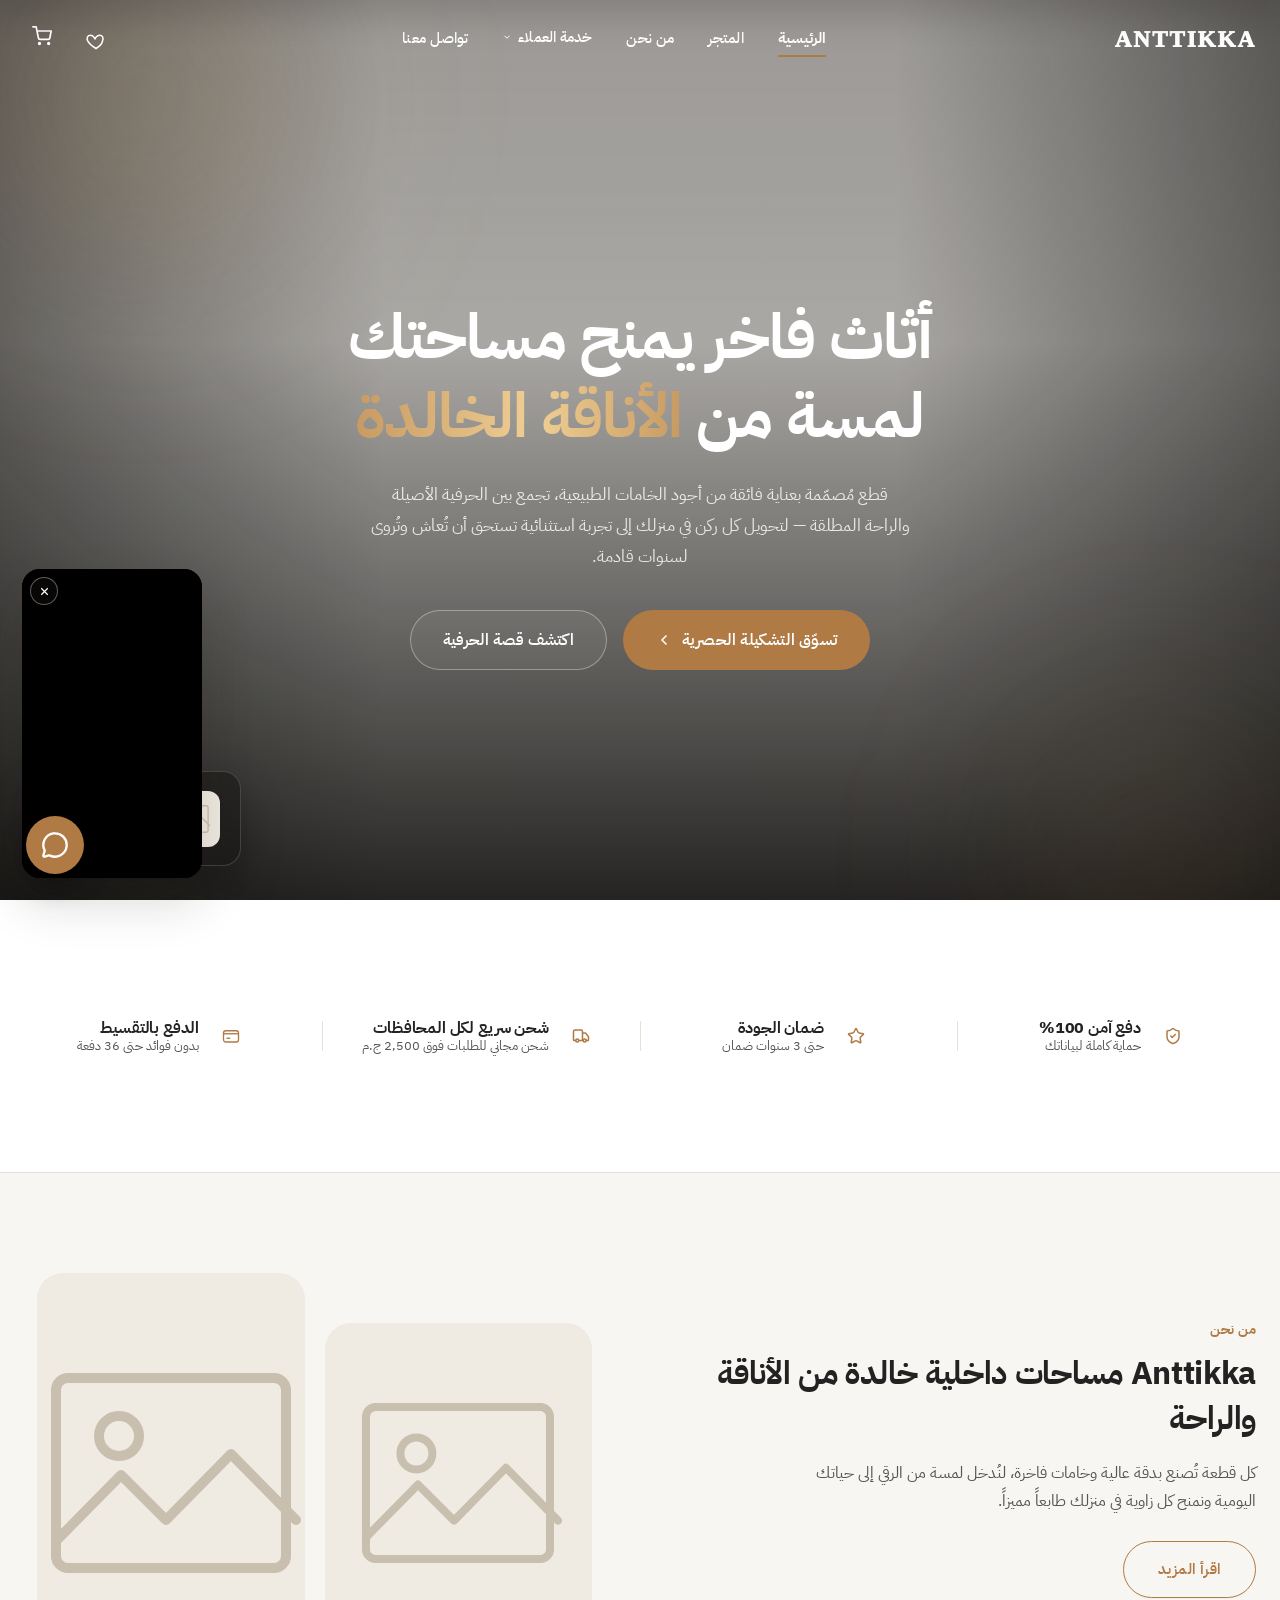
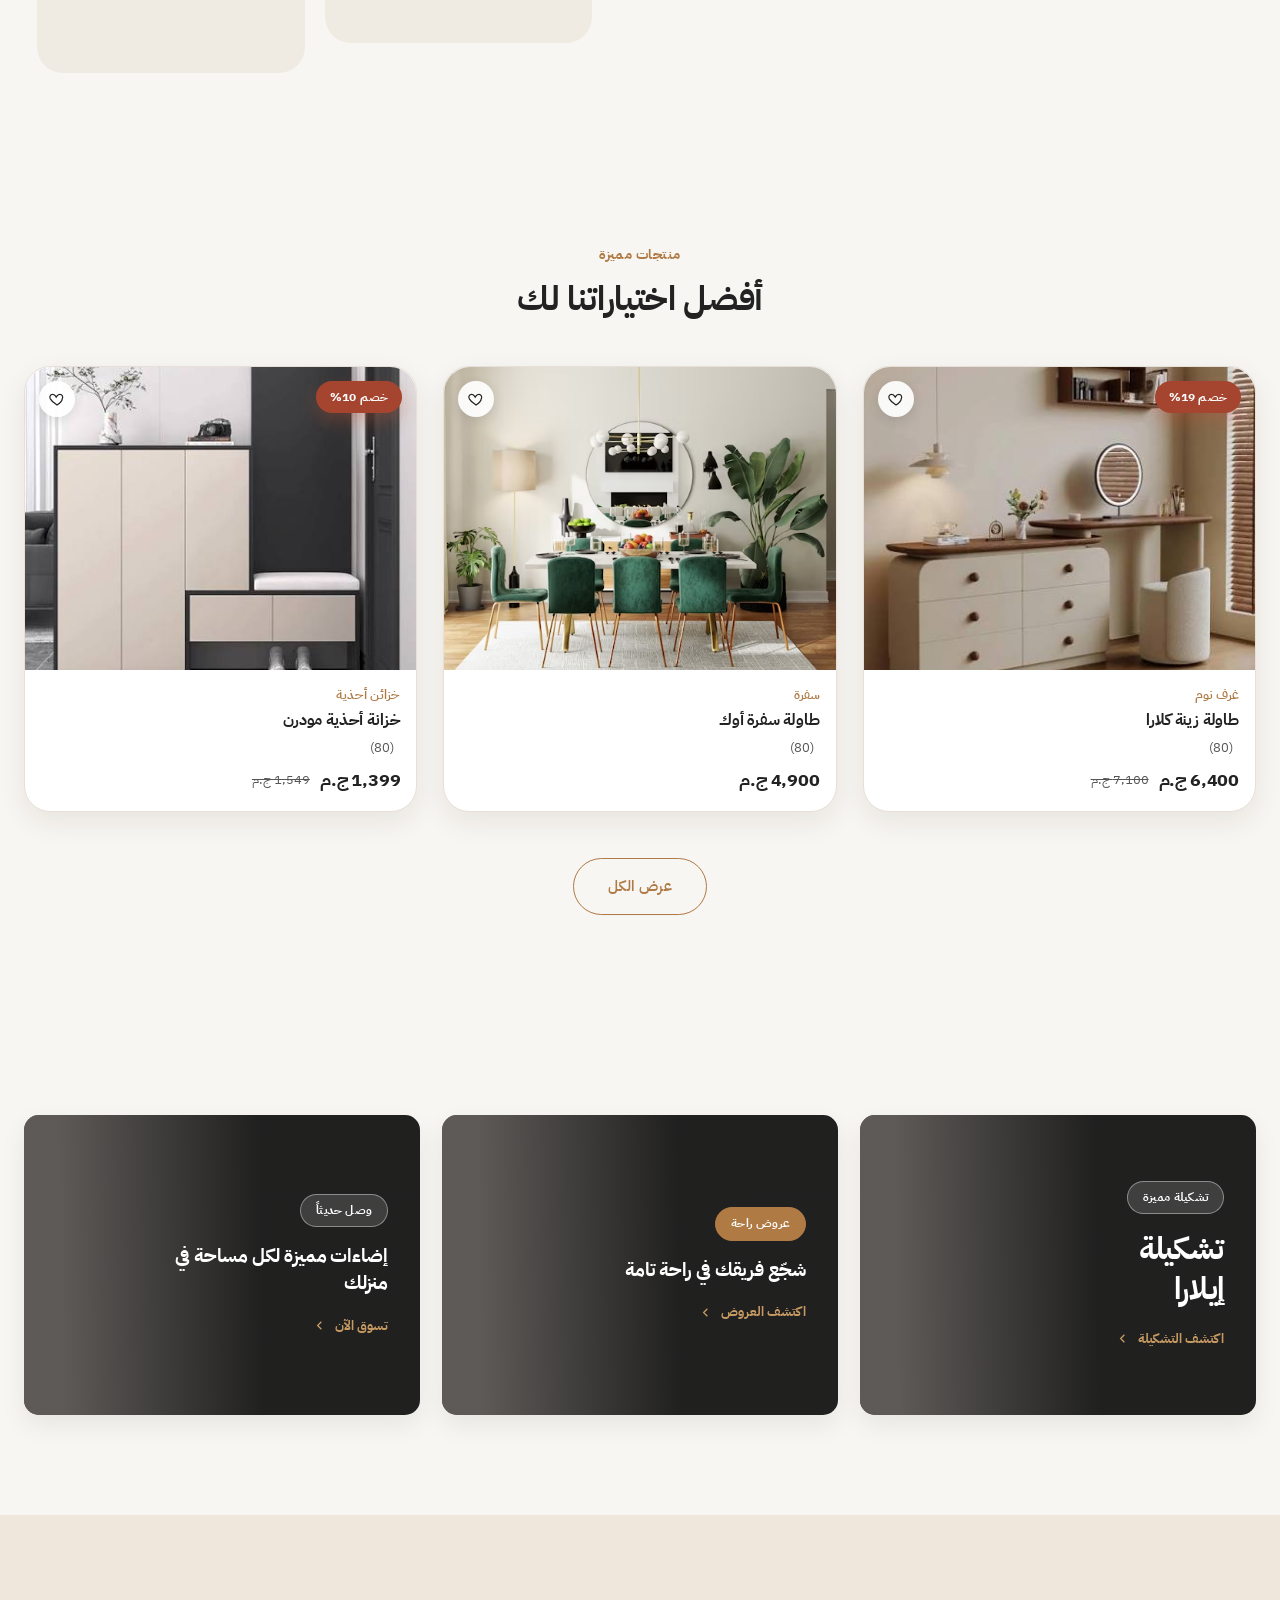
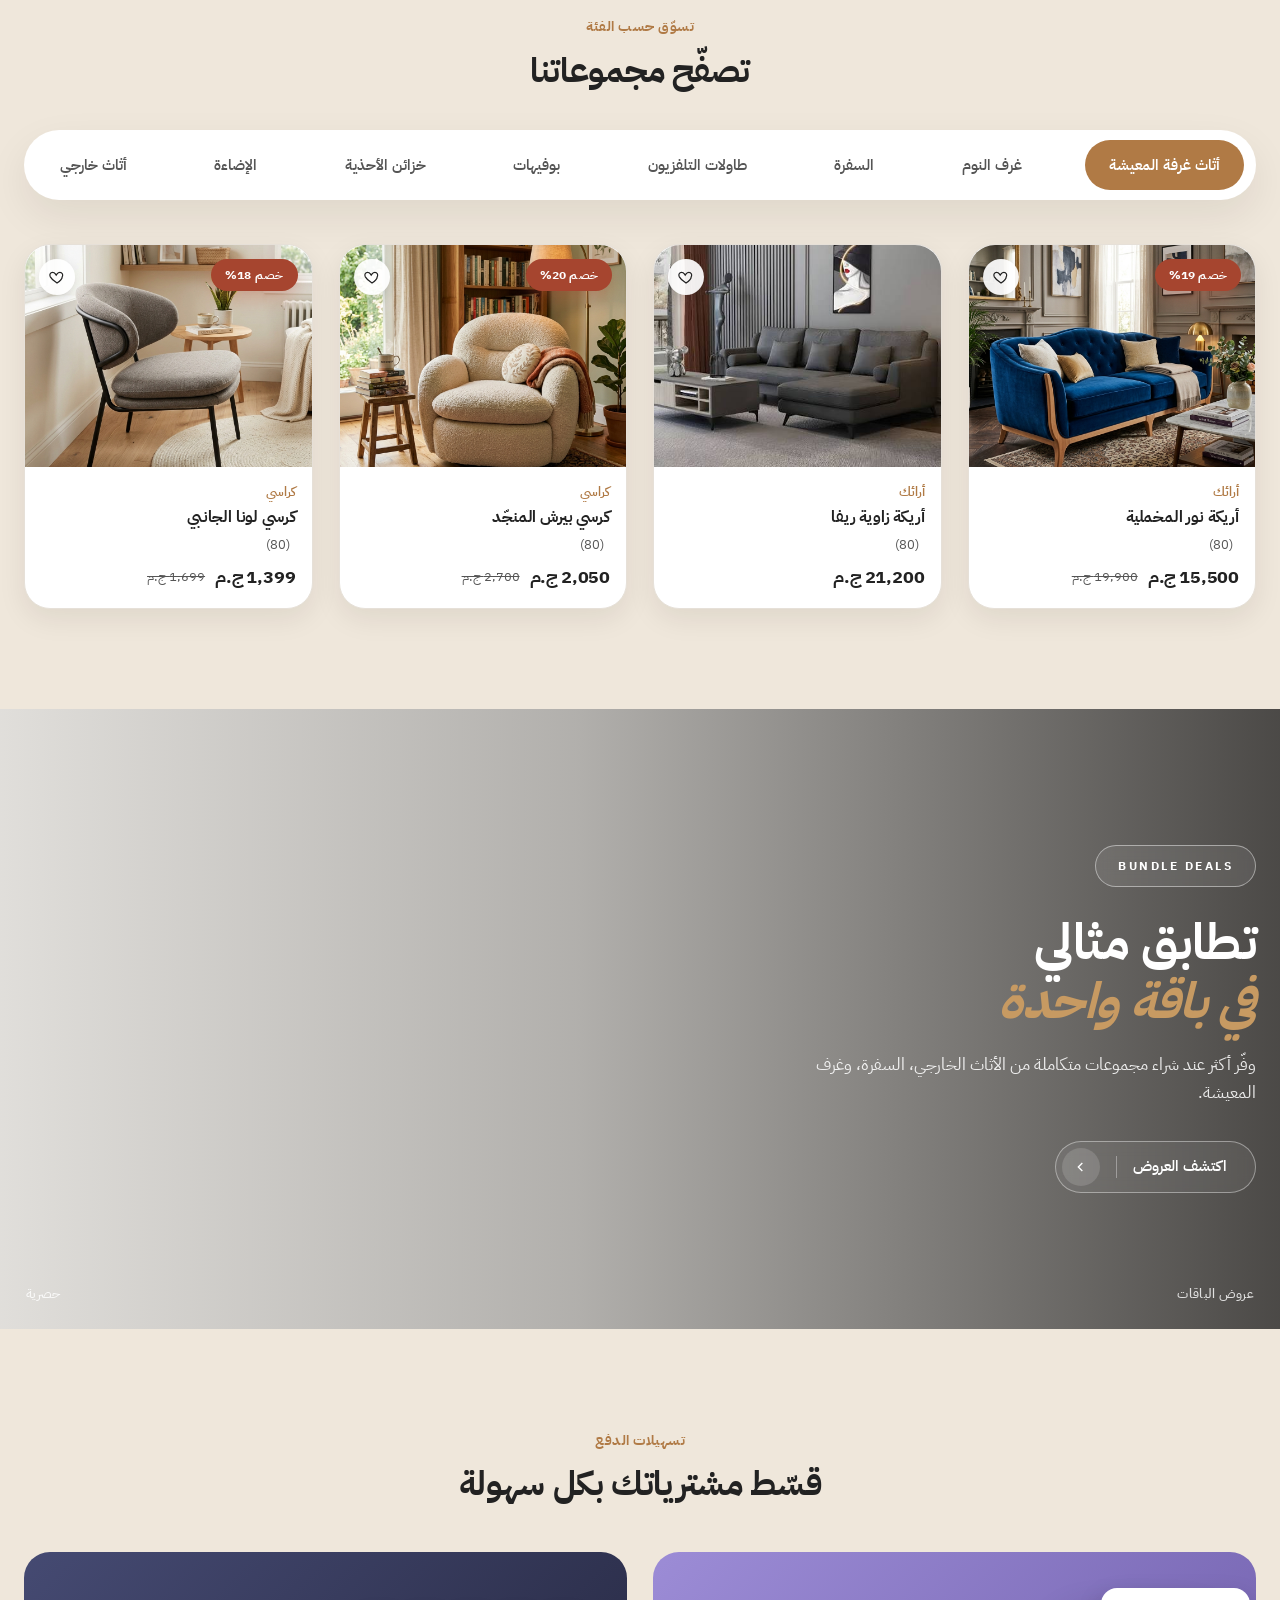
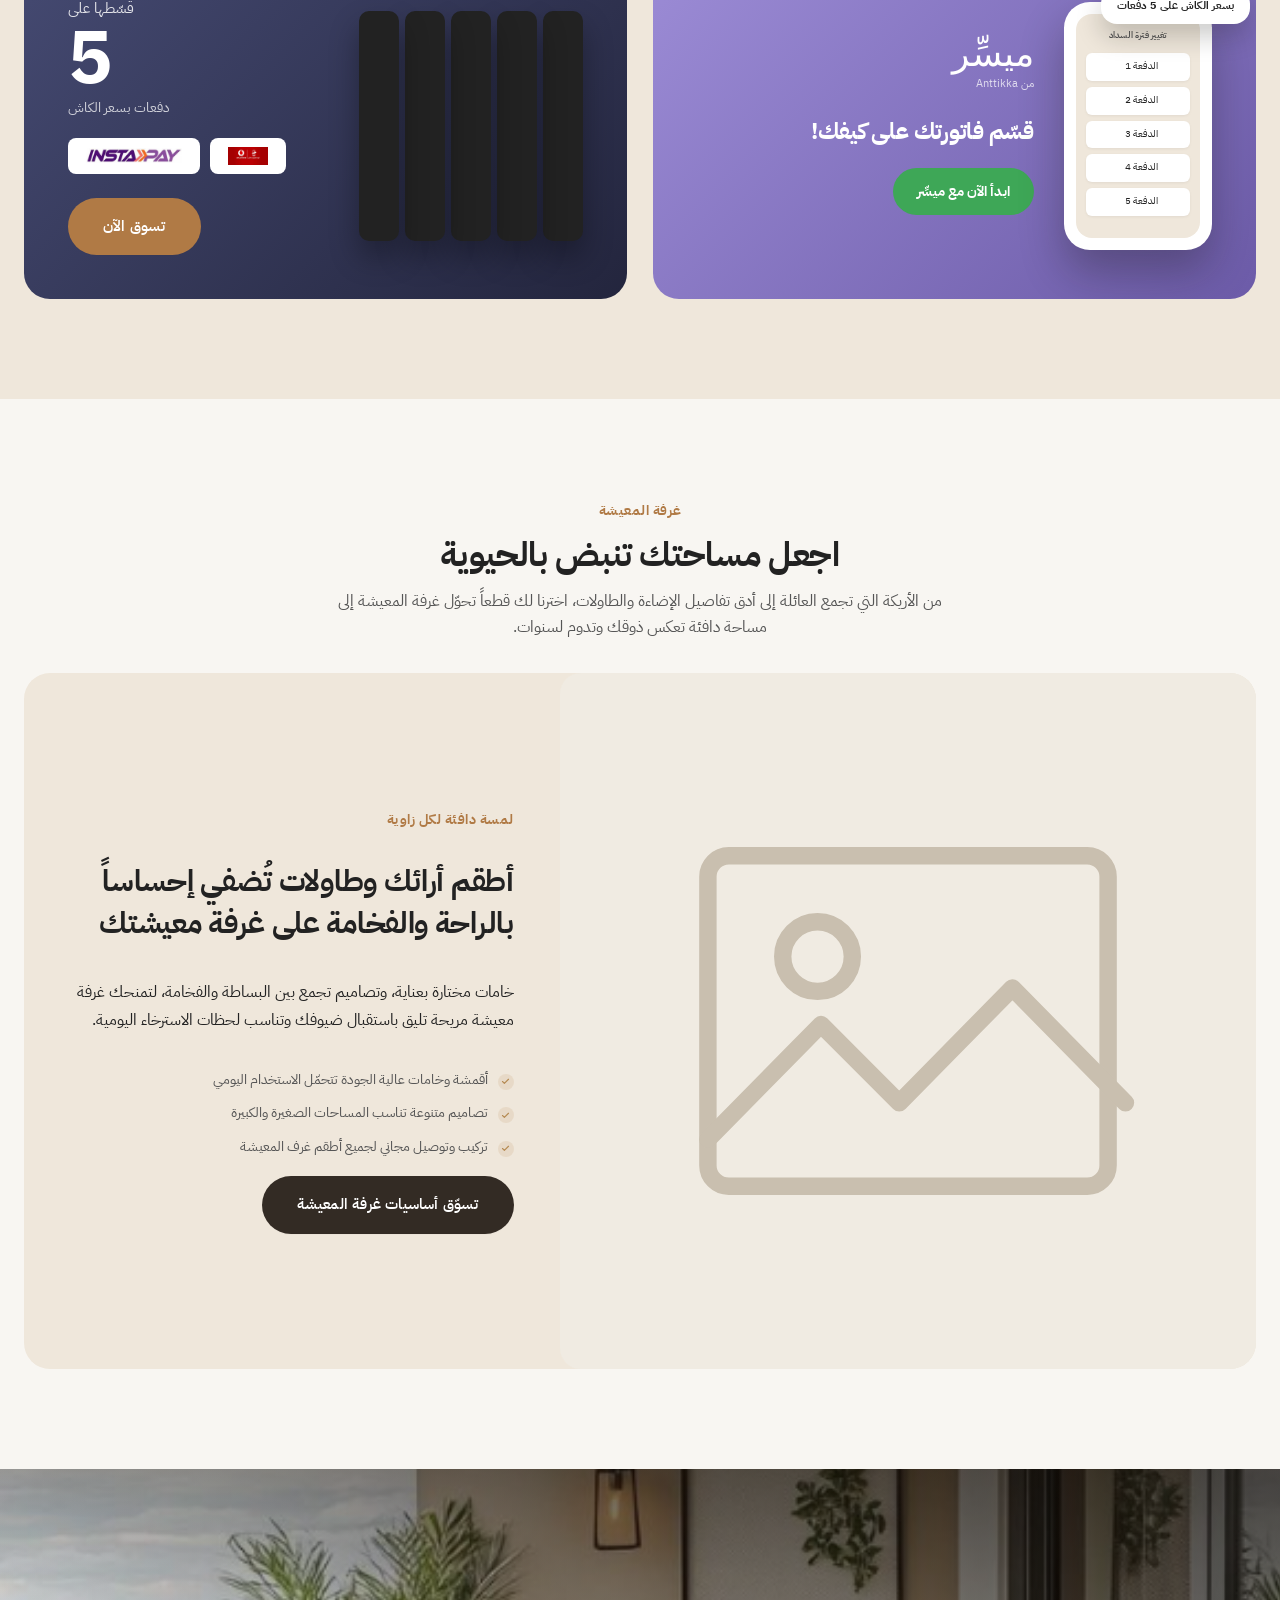
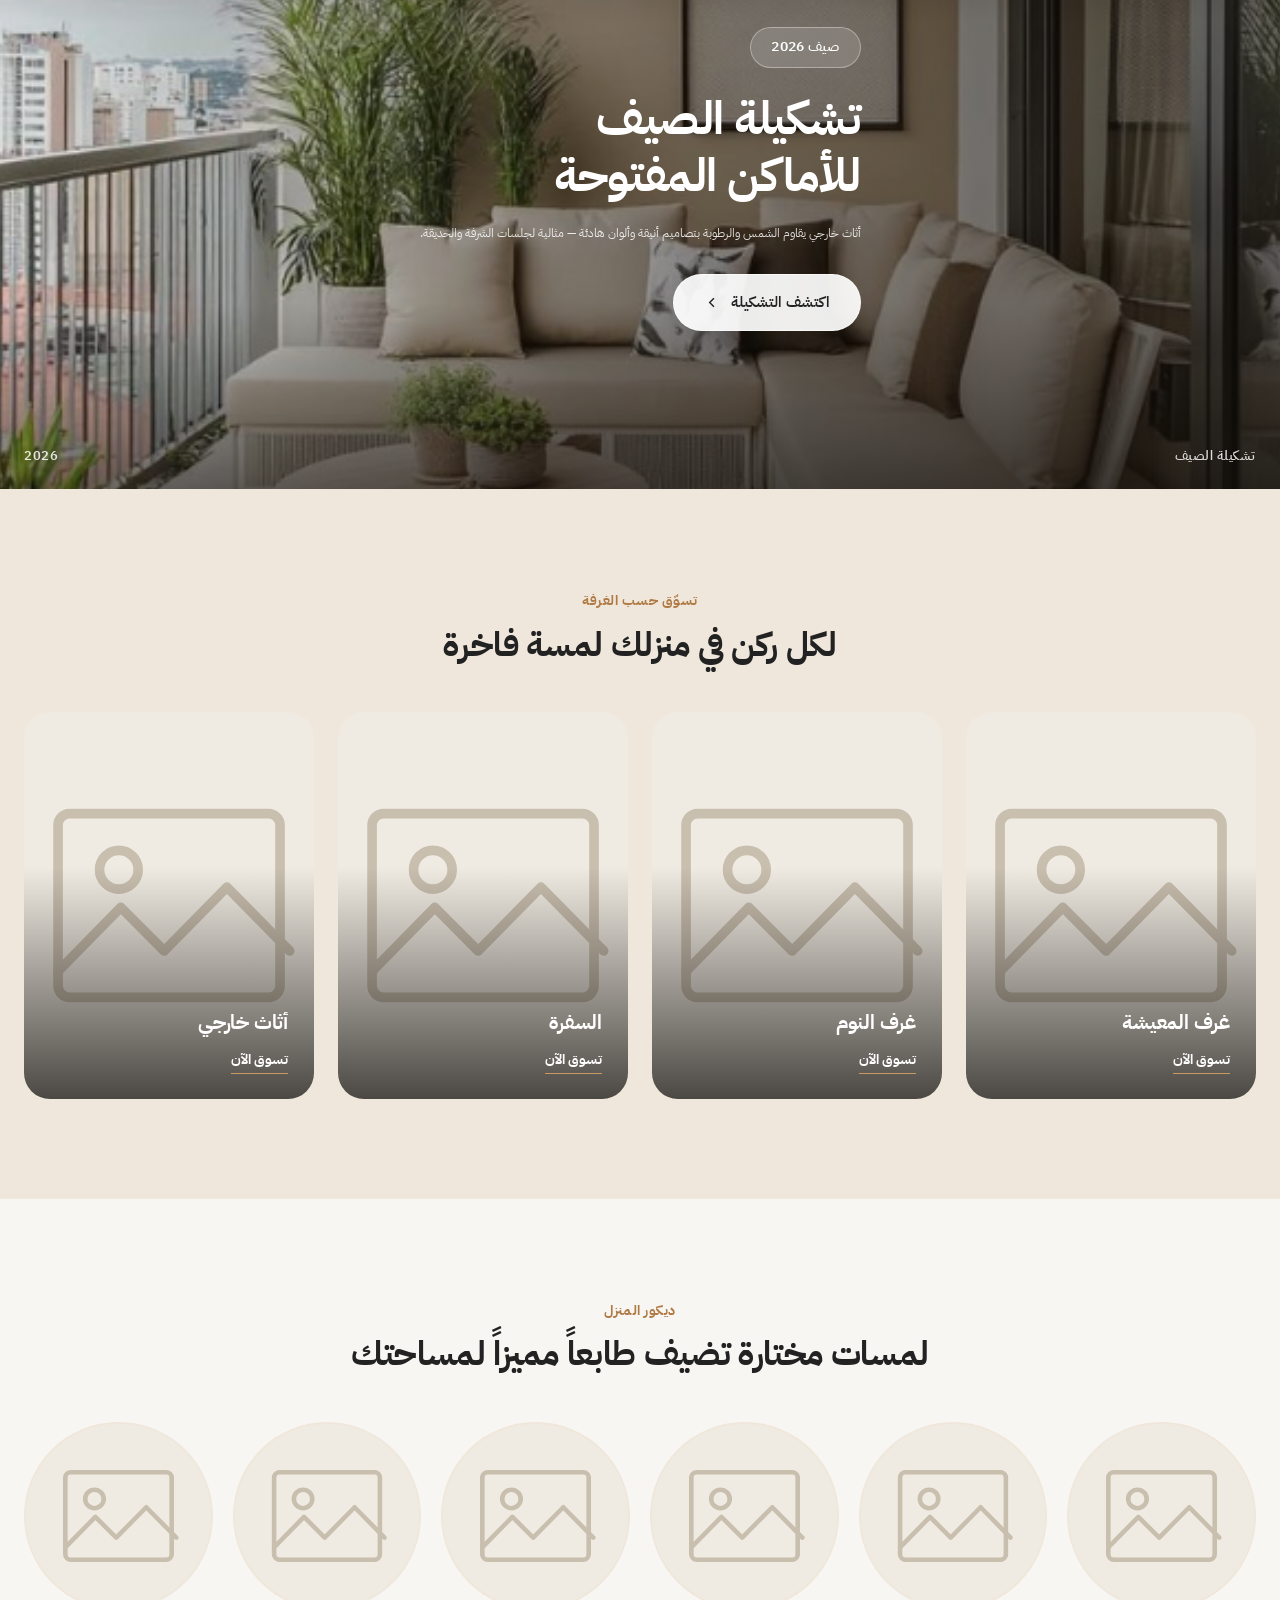
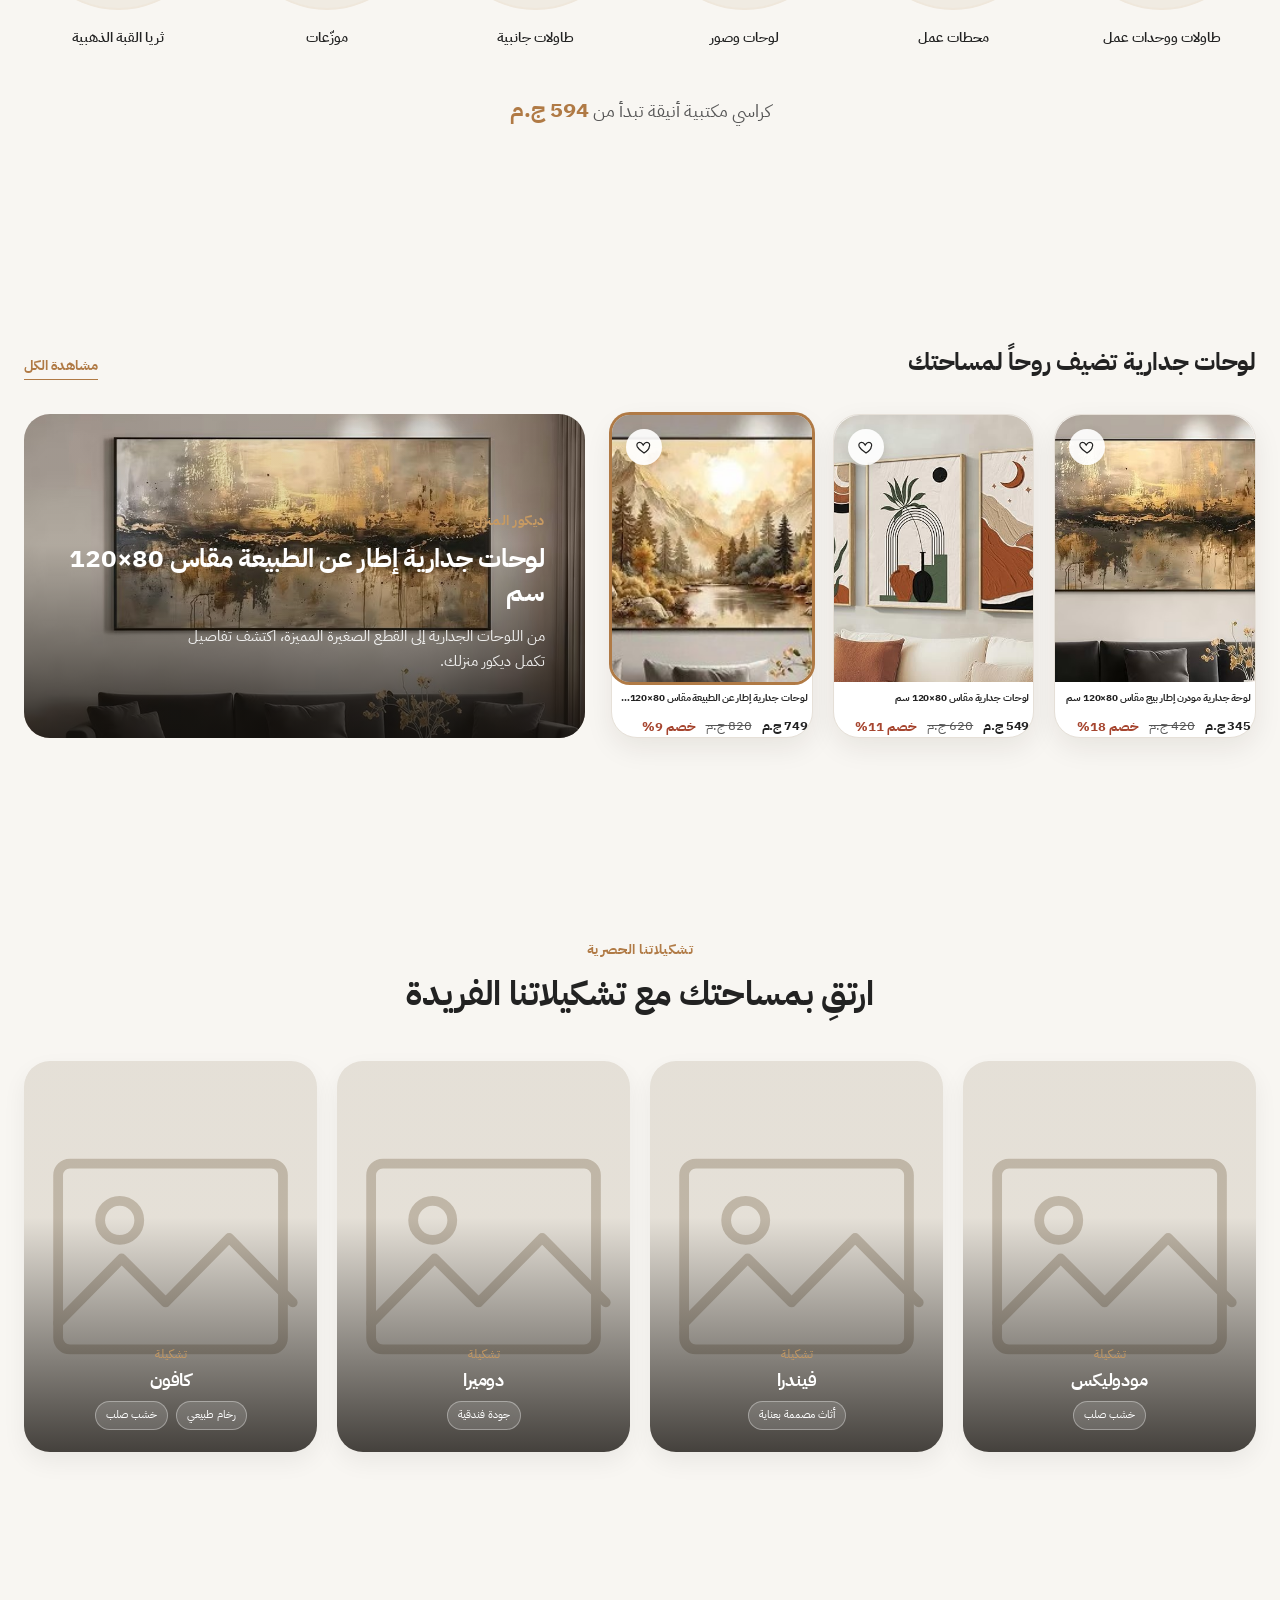
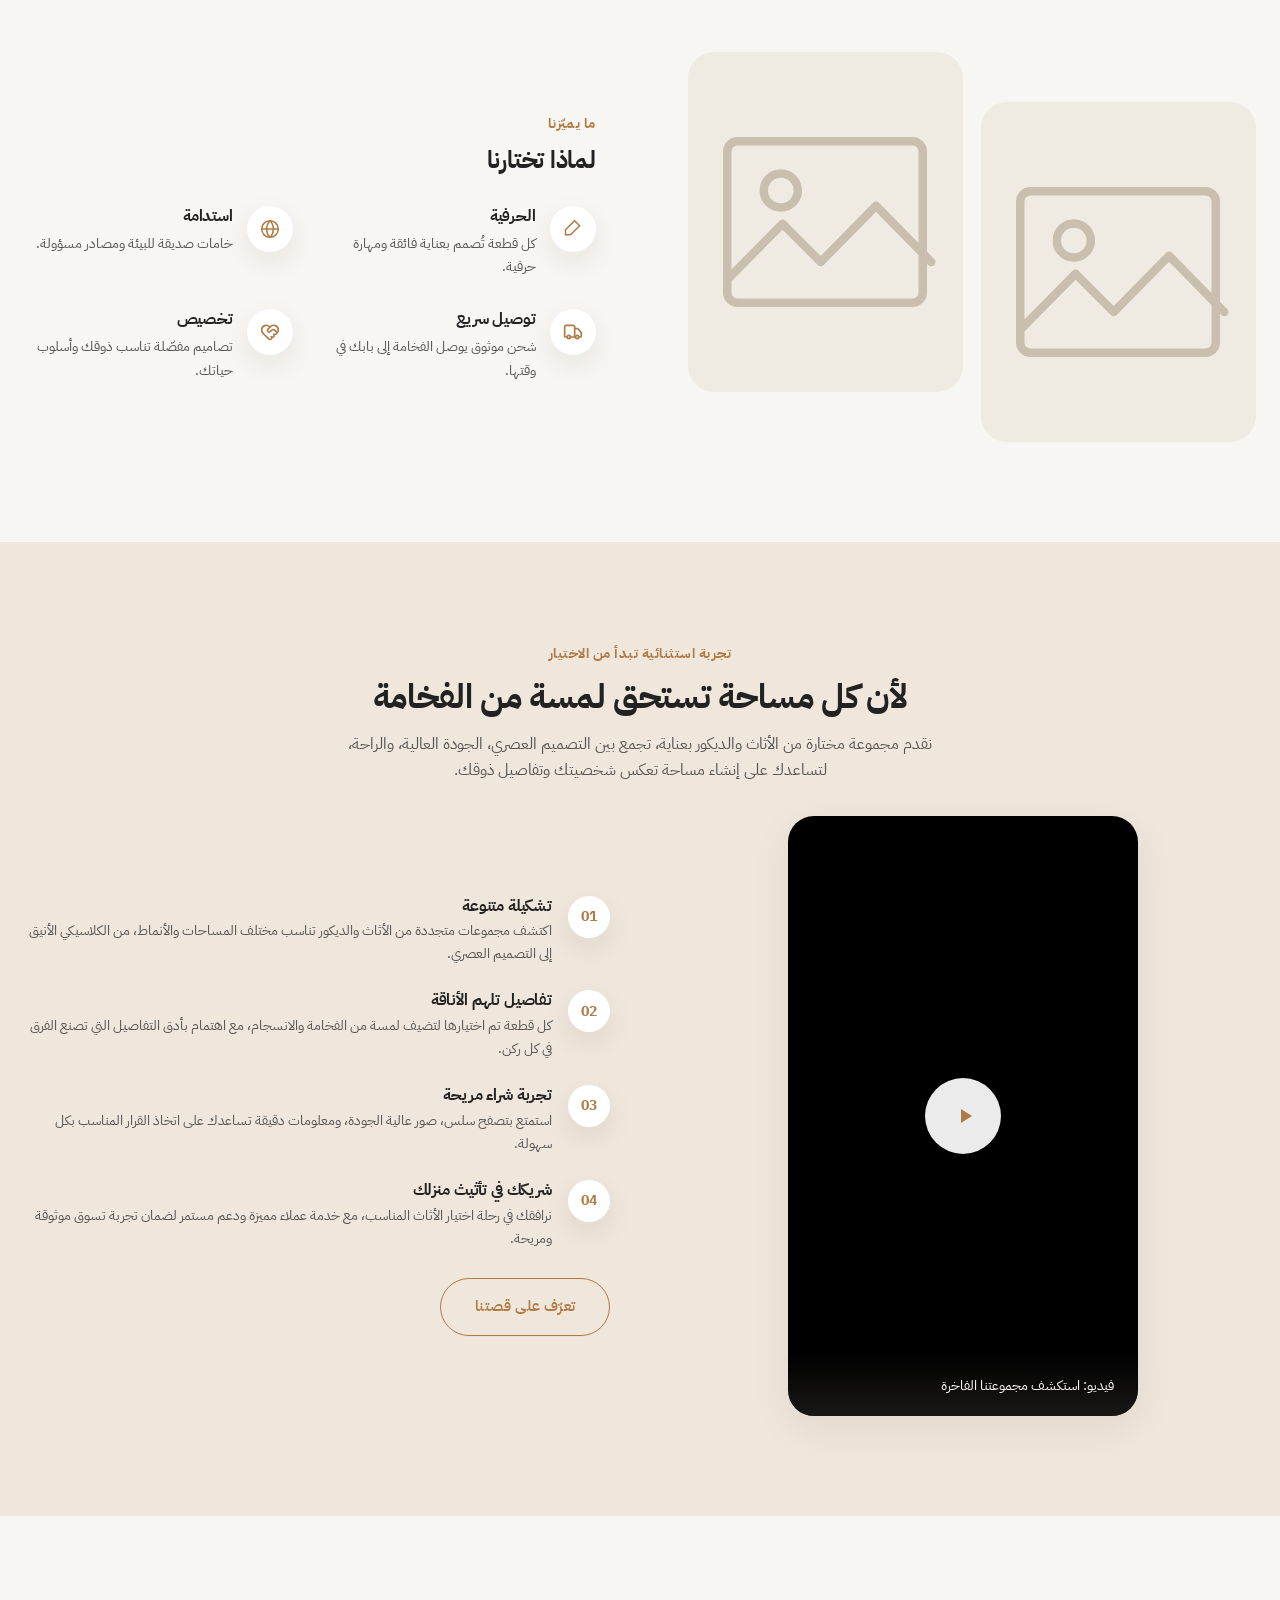
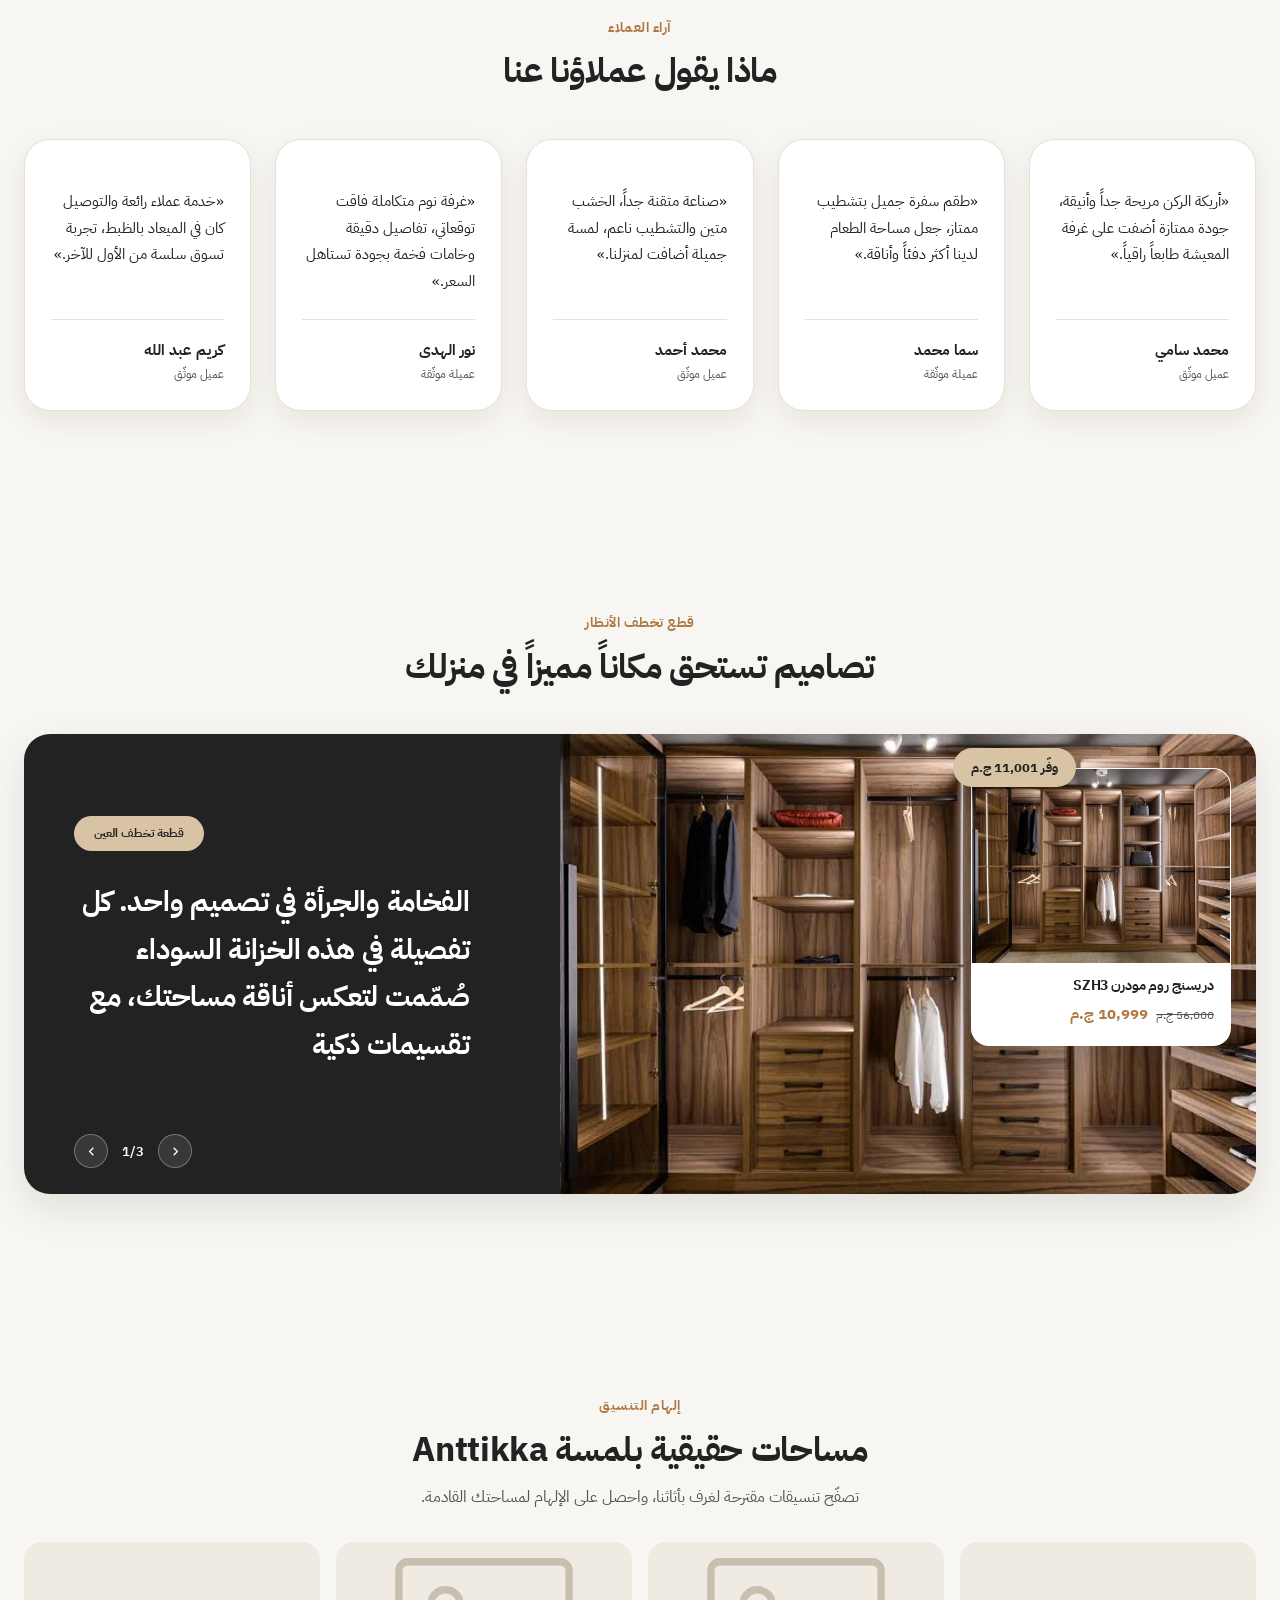
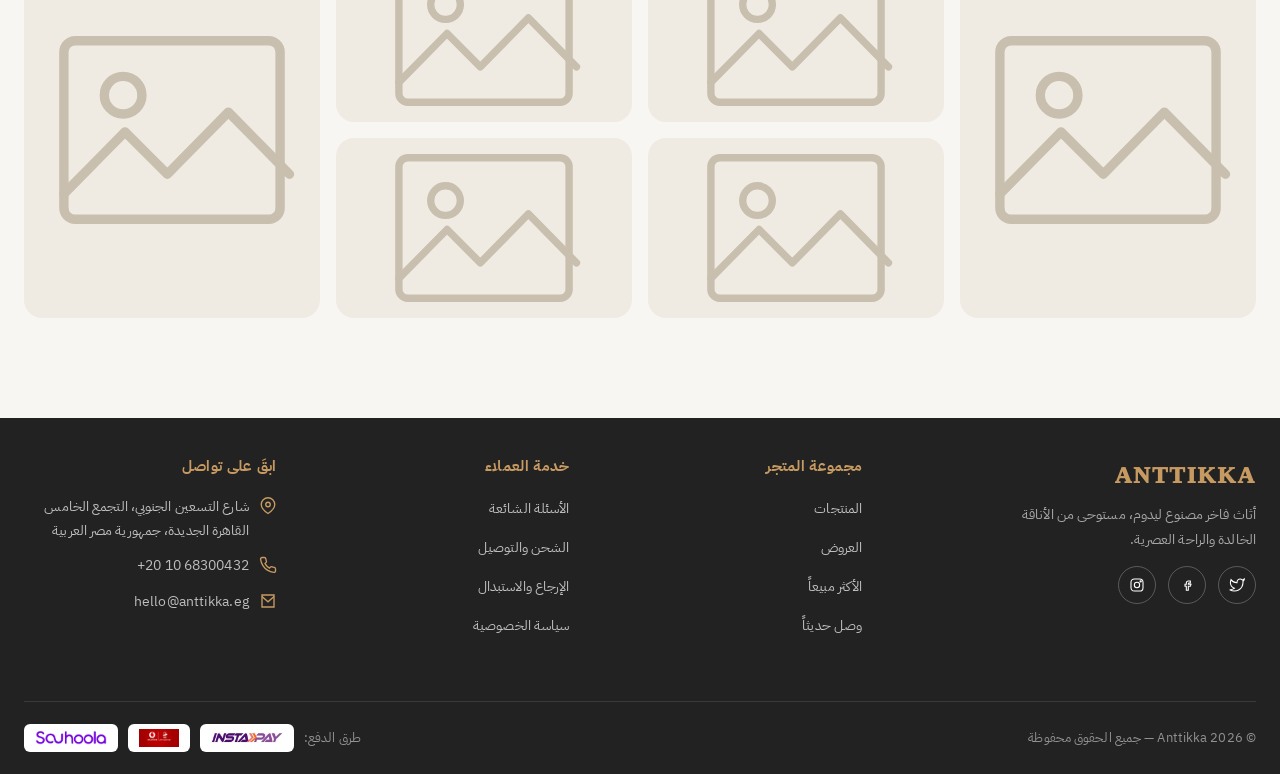
==== index.html @ 7f8eb4c9 "Add files via upload" ====
<!DOCTYPE html>
<html lang="ar" dir="rtl">
<head>
<meta charset="UTF-8">
<meta name="viewport" content="width=device-width, initial-scale=1.0">
<title>Anttikka | أثاث فاخر لمساحات أنيقة</title>
<meta name="description" content="Anttikka — متجر أثاث فاخر أونلاين في مصر. تشكيلات خالدة لغرف المعيشة والنوم والسفرة، تقسيط بدون فوائد حتى 36 دفعة، وشحن مجاني للطلبات فوق 2,500 ج.م.">
<link rel="canonical" href="https://anttikka.eg/">
<meta property="og:type" content="website">
<meta property="og:site_name" content="Anttikka">
<meta property="og:locale" content="ar_EG">
<meta property="og:title" content="Anttikka | أثاث فاخر لمساحات أنيقة">
<meta property="og:description" content="Anttikka — متجر أثاث فاخر أونلاين في مصر. تشكيلات خالدة لغرف المعيشة والنوم والسفرة، تقسيط بدون فوائد حتى 36 دفعة، وشحن مجاني للطلبات فوق 2,500 ج.م.">
<meta property="og:url" content="https://anttikka.eg/">
<meta property="og:image" content="https://images.unsplash.com/photo-1616486338812-3dadae4b4ace?q=80&w=1800&auto=format&fit=crop">
<meta name="twitter:card" content="summary_large_image">
<meta name="twitter:title" content="Anttikka | أثاث فاخر لمساحات أنيقة">
<meta name="twitter:description" content="Anttikka — متجر أثاث فاخر أونلاين في مصر. تشكيلات خالدة لغرف المعيشة والنوم والسفرة، تقسيط بدون فوائد حتى 36 دفعة، وشحن مجاني للطلبات فوق 2,500 ج.م.">
<meta name="twitter:image" content="https://images.unsplash.com/photo-1616486338812-3dadae4b4ace?q=80&w=1800&auto=format&fit=crop">
<link rel="preconnect" href="https://fonts.googleapis.com">
<link rel="preconnect" href="https://fonts.gstatic.com" crossorigin>
<link rel="stylesheet" href="https://fonts.googleapis.com/css2?family=Noto+Serif+Arabic:wght@400;500;600;700;800&family=IBM+Plex+Sans+Arabic:wght@300;400;500;600;700&display=swap">
<link rel="preconnect" href="https://images.unsplash.com">
<link rel="stylesheet" href="style.min.css">
<link rel="icon" type="image/svg+xml" href="data:image/svg+xml,<svg xmlns='http://www.w3.org/2000/svg' viewBox='0 0 64 64'><rect width='64' height='64' rx='14' fill='%23201E1C'/><text x='32' y='43' font-family='Georgia, serif' font-size='34' fill='%23B98D4F' text-anchor='middle'>A</text></svg>">
<link rel="preload" as="image" href="https://images.unsplash.com/photo-1616486338812-3dadae4b4ace?q=80&amp;w=1800&amp;auto=format&amp;fit=crop" fetchpriority="high">
<style>
/* تصغير ارتفاع كروت المنتجات في هذه الصفحة فقط */
.product-media{ aspect-ratio: 4/3.1; }
.product-info{ padding: 14px 16px 16px; }
.product-name{ font-size: 16px; margin-bottom: 6px; }
.product-rating{ margin-bottom: 8px; }
.product-cat{ margin-bottom: 4px; }

/* قسم اللوحات الجدارية: رجّع الصور لحجمها الأصلي الأكبر، وصغّر المحتوى النصي أكتر */
.decor-grid .product-media{ aspect-ratio: 3/4; }
.decor-grid .product-info{ padding: 10px 4px 0; }
.decor-grid .product-name{ font-size: 10px; margin-bottom: 11px; }
.decor-grid .product-name a{ display:-webkit-box; -webkit-line-clamp:1; -webkit-box-orient:vertical; overflow:hidden; }
.decor-grid .product-price{ font-size: 12.5px; gap:10px; }
.decor-grid .price-now{ font-size: 13px; }
.decor-grid .product-cat{ display:none; }

/* بانر عروض الباقات: يمتد بعرض الشاشة بالكامل (full-bleed) */
.bundle-promo-section{ padding: 0; }
.bundle-promo-banner{
  width: 100%;
  min-height: 620px;
  border-radius: 0;
}
.bundle-promo-content{
  padding: 70px max(24px, calc((100% - 1360px) / 2 + 64px));
  max-width: 640px;
}
@media (max-width: 640px){
  .bundle-promo-banner{ min-height: 480px; }
  .bundle-promo-content{ padding: 40px 24px; max-width: 100%; }
}
</style>
<script type="application/ld+json">{"@context": "https://schema.org", "@type": "Organization", "name": "Anttikka", "url": "https://anttikka.eg/", "email": "hello@anttikka.eg", "telephone": "+201068300432", "address": {"@type": "PostalAddress", "streetAddress": "شارع التسعين الجنوبي، التجمع الخامس", "addressLocality": "القاهرة الجديدة", "addressCountry": "EG"}, "sameAs": []}</script>
<script type="application/ld+json">{"@context": "https://schema.org", "@type": "WebSite", "name": "Anttikka", "url": "https://anttikka.eg/", "potentialAction": {"@type": "SearchAction", "target": "https://anttikka.eg/shop.html?search={search_term_string}", "query-input": "required name=search_term_string"}}</script>
</head>
<body>
<a href="#main" class="skip-link">تخطي إلى المحتوى الرئيسي</a>

<!-- ============ HEADER ============ -->
<header class="site-header" id="siteHeader">
  <div class="container header-inner">
    <a href="index.html" class="logo">Anttikka<span></span></a>

    <nav class="main-nav">
      <a href="index.html" class="active">الرئيسية</a>
      <a href="shop.html">المتجر</a>
      <a href="about.html">من نحن</a>
      <div class="nav-dropdown">
        <button type="button" class="nav-dropdown-toggle">
          خدمة العملاء
          <svg width="10" height="10" viewBox="0 0 24 24" fill="none" stroke="currentColor" stroke-width="2.4"><path d="M6 9l6 6 6-6"/></svg>
        </button>
        <div class="nav-dropdown-menu">
          <a href="faq.html">الأسئلة الشائعة</a>
          <a href="shipping.html">الشحن والتوصيل</a>
          <a href="returns.html">الإرجاع والاستبدال</a>
          <a href="privacy.html">سياسة الخصوصية</a>
        </div>
      </div>
      <a href="contact.html">تواصل معنا</a>
    </nav>

    <div class="header-right">
      <button class="lang-select" aria-label="اختيار اللغة">
        <span>عربي</span>
        <svg width="12" height="12" viewBox="0 0 24 24" fill="none" stroke="currentColor" stroke-width="2"><path d="M6 9l6 6 6-6"/></svg>
      </button>
      <div class="header-icons">
        <a href="wishlist.html" aria-label="المفضلة">
          <svg viewBox="0 0 24 24" fill="none" stroke-width="1.8"><path d="M12 21s-7.5-4.6-10-9.2C.4 8.4 2 5 5.3 5c2 0 3.4 1.1 4.2 2.3.3.5 1.3 2 1.3 2s1-1.5 1.3-2C13 6.1 14.5 5 16.4 5c3.3 0 5 3.4 3.4 6.8C19.5 16.4 12 21 12 21z"/></svg>
          <span class="cart-count wishlist-count">0</span>
        </a>
          <a href="cart.html" aria-label="سلة المشتريات">
        <span class="bn-icon-wrap">
    <svg xmlns="http://www.w3.org/2000/svg"
         width="24"
         height="24"
         viewBox="0 0 24 24"
         fill="none"
         stroke="#000"
         stroke-width="2"
         stroke-linecap="round"
         stroke-linejoin="round">
        <circle cx="9" cy="21" r="1"></circle>
        <circle cx="20" cy="21" r="1"></circle>
        <path d="M1 1h4l2.7 13.4a2 2 0 0 0 2 1.6h9.7a2 2 0 0 0 2-1.6L23 6H6"></path>
    </svg>

    <span class="bn-count cart-count">0</span>
</span></a>
      </div>
      <button class="menu-toggle" id="menuToggle" aria-label="فتح القائمة">
        <svg width="26" height="26" viewBox="0 0 24 24" fill="none" stroke="currentColor" stroke-width="1.8"><path d="M4 7h16M4 12h16M4 17h16"/></svg>
      </button>
    </div>
  </div>
</header>

<div class="mobile-nav-backdrop" id="mobileNavBackdrop"></div>
<div class="mobile-nav" id="mobileNav" role="dialog" aria-modal="true" aria-label="القائمة الرئيسية">
  <div class="mn-head">
        <a style=" font-size: large; font-family: serif;" href="index.html" class="logo mn-logo">Anttikka<span></span></a>
    <button class="mobile-nav-close" id="mobileNavClose" aria-label="إغلاق القائمة">
      <svg width="20" height="20" viewBox="0 0 24 24" fill="none" stroke="currentColor" stroke-width="1.8"><path d="M6 6l12 12M18 6L6 18"/></svg>
    </button>
  </div>

  <div class="mn-body">
    <nav class="mn-links">
      <a href="index.html" class="mn-link">
        <span class="mn-link-icon"><svg viewBox="0 0 24 24" fill="none" stroke="currentColor" stroke-width="1.8"><path d="M3 10.5 12 3l9 7.5"/><path d="M5 9.5V21h14V9.5"/><path d="M9.5 21v-6.5h5V21"/></svg></span>
        <span class="mn-link-text">الرئيسية</span>
        <svg class="mn-chevron" viewBox="0 0 24 24" fill="none" stroke="currentColor" stroke-width="2"><path d="M15 6l-6 6 6 6"/></svg>
      </a>
      <a href="shop.html" class="mn-link">
        <span class="mn-link-icon"><svg viewBox="0 0 24 24" fill="none" stroke="currentColor" stroke-width="1.8"><path d="M16 10a4 4 0 0 1-8 0"></path><path d="M3.103 6.034h17.794"></path><path d="M3.4 5.467a2 2 0 0 0-.4 1.2V20a2 2 0 0 0 2 2h14a2 2 0 0 0 2-2V6.667a2 2 0 0 0-.4-1.2l-2-2.667A2 2 0 0 0 17 2H7a2 2 0 0 0-1.6.8z"></path></svg></span>
        <span class="mn-link-text">المتجر</span>
        <svg class="mn-chevron" viewBox="0 0 24 24" fill="none" stroke="currentColor" stroke-width="2"><path d="M15 6l-6 6 6 6"/></svg>
      </a>
      <a href="about.html" class="mn-link">
        <span class="mn-link-icon"><svg viewBox="0 0 24 24" fill="none" stroke="currentColor" stroke-width="1.8"><circle cx="12" cy="12" r="9"/><path d="M12 16v-5"/><circle cx="12" cy="8.2" r="1"/></svg></span>
        <span class="mn-link-text">من نحن</span>
        <svg class="mn-chevron" viewBox="0 0 24 24" fill="none" stroke="currentColor" stroke-width="2"><path d="M15 6l-6 6 6 6"/></svg>
      </a>
      <a href="contact.html" class="mn-link">
        <span class="mn-link-icon"><svg viewBox="0 0 24 24" fill="none" stroke="currentColor" stroke-width="1.8"><path d="M4 4h16v16H4z"/><path d="M4 6l8 7 8-7"/></svg></span>
        <span class="mn-link-text">تواصل معنا</span>
        <svg class="mn-chevron" viewBox="0 0 24 24" fill="none" stroke="currentColor" stroke-width="2"><path d="M15 6l-6 6 6 6"/></svg>
      </a>

      <div class="mn-accordion">
        <button type="button" class="mn-link mn-accordion-toggle" id="mnServiceToggle" aria-expanded="false" aria-controls="mnServicePanel">
          <span class="mn-link-icon"><svg viewBox="0 0 24 24" fill="none" stroke="currentColor" stroke-width="1.8"><path d="M3 14v-1.5a9 9 0 0 1 18 0V14"/><path d="M21 14.5a2.2 2.2 0 0 1-2.2 2.2H18v-5.4h1a2.2 2.2 0 0 1 2 1.4z"/><path d="M3 14.5a2.2 2.2 0 0 0 2.2 2.2H6V11.3H5a2.2 2.2 0 0 0-2 1.4z"/></svg></span>
          <span class="mn-link-text">خدمة العملاء</span>
          <svg class="mn-accordion-chevron" viewBox="0 0 24 24" fill="none" stroke="currentColor" stroke-width="2"><path d="M6 9l6 6 6-6"/></svg>
        </button>
        <div class="mn-accordion-panel" id="mnServicePanel">
          <div class="mn-accordion-inner">
            <a href="faq.html">الأسئلة الشائعة</a>
            <a href="shipping.html">الشحن والتوصيل</a>
            <a href="returns.html">الإرجاع والاستبدال</a>
            <a href="privacy.html">سياسة الخصوصية</a>
          </div>
        </div>
      </div>
    </nav>

    <div class="mn-lang-row">
      <span class="mn-lang-label">اللغة</span>
      <button class="lang-select mn-lang-select" aria-label="اختيار اللغة">
        <span>عربي</span>
        <svg width="12" height="12" viewBox="0 0 24 24" fill="none" stroke="currentColor" stroke-width="2"><path d="M6 9l6 6 6-6"/></svg>
      </button>
    </div>

    <a href="https://wa.me/201068300432" target="_blank" rel="noopener" class="mn-whatsapp-btn">
      <svg viewBox="0 0 24 24" fill="currentColor"><path d="M12 2a10 10 0 00-8.6 15L2 22l5.2-1.4A10 10 0 1012 2zm0 18a8 8 0 01-4.1-1.1l-.3-.2-3 .8.8-2.9-.2-.3A8 8 0 1112 20zm4.4-5.6c-.2-.1-1.4-.7-1.6-.8-.2-.1-.4-.1-.5.1s-.6.8-.8 1c-.1.1-.3.2-.5.1-.2-.1-1-.4-1.9-1.2-.7-.6-1.2-1.4-1.3-1.6-.1-.2 0-.4.1-.5l.4-.4c.1-.1.2-.3.2-.4.1-.1 0-.3 0-.4-.1-.1-.5-1.3-.7-1.7-.2-.5-.4-.4-.5-.4h-.5c-.1 0-.4.1-.6.3-.2.2-.8.8-.8 1.9s.8 2.2 1 2.4c.1.1 1.7 2.6 4.1 3.6.6.2 1 .4 1.4.5.6.2 1.1.2 1.5.1.5-.1 1.4-.6 1.6-1.1.2-.5.2-1 .1-1.1-.1-.1-.2-.2-.4-.3z"/></svg>
      <span>تواصل عبر واتساب</span>
    </a>

    <div class="mn-socials">
      <a href="#" aria-label="تويتر"><svg viewBox="0 0 24 24" fill="none" stroke="currentColor" stroke-width="1.6"><path d="M23 3a10.9 10.9 0 01-3.14 1.53 4.48 4.48 0 00-7.86 3v1A10.66 10.66 0 013 4s-4 9 5 13a11.64 11.64 0 01-7 2c9 5 20 0 20-11.5a4.5 4.5 0 00-.08-.83A7.72 7.72 0 0023 3z"/></svg></a>
      <a href="#" aria-label="فيسبوك"><svg viewBox="0 0 24 24" fill="none" stroke="currentColor" stroke-width="1.6"><path d="M14 9h3V6h-3a3 3 0 00-3 3v2H9v3h2v6h3v-6h3l1-3h-4v-1a1 1 0 011-1z"/></svg></a>
      <a href="#" aria-label="إنستغرام"><svg viewBox="0 0 24 24" fill="none" stroke="currentColor" stroke-width="1.6"><rect x="3" y="3" width="18" height="18" rx="5"/><circle cx="12" cy="12" r="4"/><circle cx="17.5" cy="6.5" r="1"/></svg></a>
    </div>
  </div>
</div>

<!-- ============ HERO ============ -->
<section id="main" class="hero">
  <div class="hero-bg" style="background-image:url('https://images.unsplash.com/photo-1616486338812-3dadae4b4ace?q=80&w=1800&auto=format&fit=crop');"></div>
  <div class="hero-scrim"></div>

  <div class="hero-decor" aria-hidden="true">
    <span class="hero-glow hero-glow--gold"></span>
    <span class="hero-glow hero-glow--warm"></span>
    <span class="hero-ring"></span>
  </div>

  <div class="container hero-content">
    <div class="hero-inner">

      <br>
      <br>
      <h1 class="hero-anim" style="--d:.08s">أثاث فاخر يمنح مساحتك<br>لمسة من <span class="hero-accent">الأناقة الخالدة</span></h1>

      <p class="hero-anim" style="--d:.16s">قطع مُصمّمة بعناية فائقة من أجود الخامات الطبيعية، تجمع بين الحرفية الأصيلة والراحة المطلقة — لتحويل كل ركن في منزلك إلى تجربة استثنائية تستحق أن تُعاش وتُروى لسنوات قادمة.</p>

      <div class="hero-cta-group hero-anim" style="--d:.24s">
        <a href="shop.html" class="btn btn-gold hero-btn-primary">
          <span>تسوّق التشكيلة الحصرية</span>
          <svg viewBox="0 0 24 24" fill="none" stroke="currentColor" stroke-width="2"><path d="M14 6l-6 6 6 6"/></svg>
        </a>
        <a href="about.html" class="hero-btn-secondary">
          <span>اكتشف قصة الحرفية</span>
        </a>
      </div>

    </div>
  </div>

  <a href="product.html" class="hero-feature-card hero-anim" style="--d:.4s" aria-label="طاولة سفرة أوك — الأكثر مبيعاً، السعر 9,850 جنيه">
    <img src="https://images.unsplash.com/photo-1617806118233-18e1de247200?q=80&w=700&auto=format&fit=crop" alt="طاولة سفرة أوك" loading="lazy" width="56" height="56">
    <span class="hero-feature-card-info">
      <span class="hero-feature-card-label">الأكثر مبيعاً هذا الأسبوع</span>
      <span class="hero-feature-card-name">طاولة سفرة أوك</span>
      <span class="hero-feature-card-meta"><span class="stars"> </span><span class="hero-feature-card-price">4,900 ج.م</span></span>
    </span>
  </a>

</section>

<!-- ============ TRUST BADGES BAR ============ -->
<section class="trust-badges reveal" id="trustBadges" aria-label="لماذا تثق بنا">
  <div class="container">
    <div class="trust-item">
      <span class="why-icon"><svg xmlns="http://www.w3.org/2000/svg" width="24" height="24" viewBox="0 0 24 24" fill="none" stroke="currentColor" stroke-width="2" stroke-linecap="round" stroke-linejoin="round" class="lucide lucide-shield-check w-8 h-8 text-secondary" aria-hidden="true"><path d="M20 13c0 5-3.5 7.5-7.66 8.95a1 1 0 0 1-.67-.01C7.5 20.5 4 18 4 13V6a1 1 0 0 1 1-1c2 0 4.5-1.2 6.24-2.72a1.17 1.17 0 0 1 1.52 0C14.51 3.81 17 5 19 5a1 1 0 0 1 1 1z"></path><path d="m9 12 2 2 4-4"></path></svg></span>
      <span class="trust-item-text"><h5>دفع آمن 100%</h5><span>حماية كاملة لبياناتك</span></span>
    </div>
    <span class="trust-divider" aria-hidden="true"></span>
    <div class="trust-item">
      <span class="why-icon"><svg xmlns="http://www.w3.org/2000/svg" width="24" height="24" viewBox="0 0 24 24" fill="none" stroke="currentColor" stroke-width="2" stroke-linecap="round" stroke-linejoin="round" class="lucide lucide-star w-8 h-8 text-secondary" aria-hidden="true"><path d="M11.525 2.295a.53.53 0 0 1 .95 0l2.31 4.679a2.123 2.123 0 0 0 1.595 1.16l5.166.756a.53.53 0 0 1 .294.904l-3.736 3.638a2.123 2.123 0 0 0-.611 1.878l.882 5.14a.53.53 0 0 1-.771.56l-4.618-2.428a2.122 2.122 0 0 0-1.973 0L6.396 21.01a.53.53 0 0 1-.77-.56l.881-5.139a2.122 2.122 0 0 0-.611-1.879L2.16 9.795a.53.53 0 0 1 .294-.906l5.165-.755a2.122 2.122 0 0 0 1.597-1.16z"></path></svg></span>
      <span class="trust-item-text"><h5>ضمان الجودة</h5><span>حتى 3 سنوات ضمان</span></span>
    </div>
    <span class="trust-divider" aria-hidden="true"></span>
    <div class="trust-item">
      <span class="why-icon"><svg xmlns="http://www.w3.org/2000/svg" width="24" height="24" viewBox="0 0 24 24" fill="none" stroke="currentColor" stroke-width="2" stroke-linecap="round" stroke-linejoin="round" class="lucide lucide-truck w-8 h-8 text-secondary" aria-hidden="true"><path d="M14 18V6a2 2 0 0 0-2-2H4a2 2 0 0 0-2 2v11a1 1 0 0 0 1 1h2"></path><path d="M15 18H9"></path><path d="M19 18h2a1 1 0 0 0 1-1v-3.65a1 1 0 0 0-.22-.624l-3.48-4.35A1 1 0 0 0 17.52 8H14"></path><circle cx="17" cy="18" r="2"></circle><circle cx="7" cy="18" r="2"></circle></svg></span>
      <span class="trust-item-text"><h5>شحن سريع لكل المحافظات</h5><span>شحن مجاني للطلبات فوق 2,500 ج.م </span></span>
    </div>
    <span class="trust-divider" aria-hidden="true"></span>
    <div class="trust-item">
      <span class="why-icon"><svg viewBox="0 0 24 24" fill="none" stroke="currentColor" stroke-width="1.8"><rect x="2" y="5" width="20" height="15" rx="3"/><path d="M2 9h20"/><path d="M6 15h5"/></svg></span>
      <span class="trust-item-text"><h5>الدفع بالتقسيط</h5><span>بدون فوائد حتى 36 دفعة</span></span>
    </div>
  </div>
</section>

<!-- ============ ABOUT INTRO ============ -->
<section class="about-intro">
  <div class="container">
    <div class="about-intro-text reveal">
      <span class="eyebrow">من نحن</span>
      <h2>Anttikka مساحات داخلية خالدة من الأناقة والراحة</h2>
      <p>كل قطعة تُصنع بدقة عالية وخامات فاخرة، لنُدخل لمسة من الرقي إلى حياتك اليومية ونمنح كل زاوية في منزلك طابعاً مميزاً.</p>
      <a href="about.html" class="btn btn-outline">اقرأ المزيد</a>
    </div>
    <div class="about-intro-images reveal">
      <img src="https://images.unsplash.com/photo-1618220179428-22790b461013?q=80&w=900&auto=format&fit=crop" alt="لوحة جدارية فنية فوق أريكة بيضاء" loading="lazy">
      <img src="https://images.unsplash.com/photo-1631679706909-1844bbd07221?q=80&w=900&auto=format&fit=crop" alt="ركن جلوس دافئ بإضاءة أرضية ذهبية" loading="lazy">
    </div>
  </div>
</section>

<!-- ============ FEATURED PRODUCTS ============ -->
<section>
  <div class="container">
    <div class="section-head reveal">
      <span class="eyebrow">منتجات مميزة</span>
      <h2>أفضل اختياراتنا لك</h2>
    </div>

    <div class="product-grid cols-3 reveal">
      <article class="product-card" data-desc="طاولة زينة أنيقة بمرآة مدمجة وأدراج تخزين، تصميم عصري يضيف لمسة رقي لغرفة النوم..">
        <div class="product-media">
          <span class="badge-sale">خصم 19%</span>
          <button class="wishlist-btn" aria-label="أضف للمفضلة"><svg viewBox="0 0 24 24" fill="none" stroke="currentColor" stroke-width="1.8"><path d="M12 21s-7.5-4.6-10-9.2C.4 8.4 2 5 5.3 5c2 0 3.4 1.1 4.2 2.3.3.5 1.3 2 1.3 2s1-1.5 1.3-2C13 6.1 14.5 5 16.4 5c3.3 0 5 3.4 3.4 6.8C19.5 16.4 12 21 12 21z"/></svg></button>
          <img src="images/prodact/طاولة زينة كلارا.jpg" alt="طاولة زينة كلارا بمرآة مدمجة" loading="lazy">
          <div class="product-actions">
            <button class="icon-btn-outline" aria-label="عرض سريع"><svg viewBox="0 0 24 24" fill="none" stroke="currentColor" stroke-width="1.8"><path d="M2 12s4-7 10-7 10 7 10 7-4 7-10 7-10-7-10-7z"/><circle cx="12" cy="12" r="3"/></svg></button>
            <button class="btn-cart-inline" aria-label="أضف للسلة"><span>أضف للسلة</span></button>
          </div>
        </div>
        <div class="product-info">
          <span class="product-cat">غرف نوم</span>
          <h3 class="product-name"><a href="product.html">طاولة زينة كلارا</a></h3>
          <div class="product-rating"><span class="stars"> </span><span class="count">(80)</span></div>
          <div class="product-price">
            <span class="price-now">6,400 ج.م</span>
            <span class="price-old">7,100 ج.م</span>
            <span class="price-off">خصم 19%</span>
          </div>
            <button type="button" class="btn-cart-inline mobile-add-cart-btn" aria-label="أضف للسلة"><svg viewBox="0 0 24 24" fill="none" stroke="currentColor" stroke-width="1.8"><path d="M3.4 5.467a2 2 0 0 0-.4 1.2V20a2 2 0 0 0 2 2h14a2 2 0 0 0 2-2V6.667a2 2 0 0 0-.4-1.2l-2-2.667A2 2 0 0 0 17 2H7a2 2 0 0 0-1.6.8z"/><path d="M16 10a4 4 0 0 1-8 0"/></svg><span>أضف للسلة</span></button>
        </div>
      </article>

      <article class="product-card" data-desc="طاولة سفرة من خشب الأوك الطبيعي، سطح متين يتحمل الاستخدام اليومي وتصميم كلاسيكي يناسب العائلات الكبيرة.">
        <div class="product-media">
          <button class="wishlist-btn" aria-label="أضف للمفضلة"><svg viewBox="0 0 24 24" fill="none" stroke="currentColor" stroke-width="1.8"><path d="M12 21s-7.5-4.6-10-9.2C.4 8.4 2 5 5.3 5c2 0 3.4 1.1 4.2 2.3.3.5 1.3 2 1.3 2s1-1.5 1.3-2C13 6.1 14.5 5 16.4 5c3.3 0 5 3.4 3.4 6.8C19.5 16.4 12 21 12 21z"/></svg></button>
          <img src="images/prodact/طاولة سفرة أوك.avif" alt="طاولة سفرة أوك" loading="lazy">
          <div class="product-actions">
            <button class="icon-btn-outline" aria-label="عرض سريع"><svg viewBox="0 0 24 24" fill="none" stroke="currentColor" stroke-width="1.8"><path d="M2 12s4-7 10-7 10 7 10 7-4 7-10 7-10-7-10-7z"/><circle cx="12" cy="12" r="3"/></svg></button>
            <button class="btn-cart-inline" aria-label="أضف للسلة"><span>أضف للسلة</span></button>
          </div>
        </div>
        <div class="product-info">
          <span class="product-cat">سفرة</span>
          <h3 class="product-name"><a href="product.html">طاولة سفرة أوك </a></h3>
          <div class="product-rating"><span class="stars"> </span><span class="count">(80)</span></div>
          <div class="product-price">
            <span class="price-now">4,900 ج.م</span>
          </div>
            <button type="button" class="btn-cart-inline mobile-add-cart-btn" aria-label="أضف للسلة"><svg viewBox="0 0 24 24" fill="none" stroke="currentColor" stroke-width="1.8"><path d="M3.4 5.467a2 2 0 0 0-.4 1.2V20a2 2 0 0 0 2 2h14a2 2 0 0 0 2-2V6.667a2 2 0 0 0-.4-1.2l-2-2.667A2 2 0 0 0 17 2H7a2 2 0 0 0-1.6.8z"/><path d="M16 10a4 4 0 0 1-8 0"/></svg><span>أضف للسلة</span></button>
        </div>
      </article>

      <article class="product-card" data-desc="خزانة أحذية بتصميم مودرن بسيط وخطوط نظيفة، تناسب مداخل المنازل والشقق العصرية.">
        <div class="product-media">
          <span class="badge-sale">خصم 10%</span>
          <button class="wishlist-btn" aria-label="أضف للمفضلة"><svg viewBox="0 0 24 24" fill="none" stroke="currentColor" stroke-width="1.8"><path d="M12 21s-7.5-4.6-10-9.2C.4 8.4 2 5 5.3 5c2 0 3.4 1.1 4.2 2.3.3.5 1.3 2 1.3 2s1-1.5 1.3-2C13 6.1 14.5 5 16.4 5c3.3 0 5 3.4 3.4 6.8C19.5 16.4 12 21 12 21z"/></svg></button>
          <img src="images/prodact/خزانة أحذية مودرن.jpg" alt="خزانة أحذية مودرن" loading="lazy">
          <div class="product-actions">
            <button class="icon-btn-outline" aria-label="عرض سريع"><svg viewBox="0 0 24 24" fill="none" stroke="currentColor" stroke-width="1.8"><path d="M2 12s4-7 10-7 10 7 10 7-4 7-10 7-10-7-10-7z"/><circle cx="12" cy="12" r="3"/></svg></button>
            <button class="btn-cart-inline" aria-label="أضف للسلة"><span>أضف للسلة</span></button>
          </div>
        </div>
        <div class="product-info">
          <span class="product-cat">خزائن أحذية</span>
          <h3 class="product-name"><a href="product.html">خزانة أحذية مودرن</a></h3>
          <div class="product-rating"><span class="stars"> </span><span class="count">(80)</span></div>
          <div class="product-price">
            <span class="price-now">1,399 ج.م</span>
            <span class="price-old">1,549 ج.م</span>
            <span class="price-off">خصم 10%</span>
          </div>
            <button type="button" class="btn-cart-inline mobile-add-cart-btn" aria-label="أضف للسلة"><svg viewBox="0 0 24 24" fill="none" stroke="currentColor" stroke-width="1.8"><path d="M3.4 5.467a2 2 0 0 0-.4 1.2V20a2 2 0 0 0 2 2h14a2 2 0 0 0 2-2V6.667a2 2 0 0 0-.4-1.2l-2-2.667A2 2 0 0 0 17 2H7a2 2 0 0 0-1.6.8z"/><path d="M16 10a4 4 0 0 1-8 0"/></svg><span>أضف للسلة</span></button>
        </div>
      </article>
    </div>

    <div class="section-cta reveal"><a href="shop.html" class="btn btn-outline">عرض الكل</a></div>
  </div>
</section>

<!-- ============ PROMO BANNER STRIP ============ -->
<section>
  <div class="container">
    <div class="promo-strip reveal">
      <a href="shop.html?cat=lighting" class="promo-card promo-card--feature">
        <div class="promo-card-bg" style="background-image:url('https://images.unsplash.com/photo-1524758631624-e2822e304c36?q=80&w=800&auto=format&fit=crop');"></div>
        <div class="promo-card-body">
          <span class="promo-badge">تشكيلة مميزة</span>
          <h3 class="promo-card-title">تشكيلة<br>إيلارا</h3>
          <span class="promo-card-cta">اكتشف التشكيلة <svg viewBox="0 0 24 24" fill="none" stroke="currentColor" stroke-width="2"><path d="M15 6l-6 6 6 6"/></svg></span>
        </div>
      </a>
      <a href="shop.html?cat=sofas" class="promo-card">
        <div class="promo-card-bg" style="background-image:url('https://images.unsplash.com/photo-1493663284031-b7e3aefcae8e?q=80&w=800&auto=format&fit=crop');"></div>
        <div class="promo-card-body">
          <span class="promo-badge promo-badge--accent">عروض راحة</span>
          <h4>شجّع فريقك في راحة تامة</h4>
          <span class="promo-card-cta">اكتشف العروض <svg viewBox="0 0 24 24" fill="none" stroke="currentColor" stroke-width="2"><path d="M15 6l-6 6 6 6"/></svg></span>
        </div>
      </a>
      <a href="shop.html?cat=lighting" class="promo-card">
        <div class="promo-card-bg" style="background-image:url('https://images.unsplash.com/photo-1524484485831-a92ffc0de03f?q=80&w=700&auto=format&fit=crop');"></div>
        <div class="promo-card-body">
          <span class="promo-badge">وصل حديثاً</span>
          <h4>إضاءات مميزة لكل مساحة في منزلك</h4>
          <span class="promo-card-cta">تسوق الآن <svg viewBox="0 0 24 24" fill="none" stroke="currentColor" stroke-width="2"><path d="M15 6l-6 6 6 6"/></svg></span>
        </div>
      </a>
    </div>
  </div>
</section>

<!-- ============ CATEGORY TABS + GRID ============ -->
<section class="section-alt">
  <div class="container">
    <div class="section-head reveal category-section-head">
      <span class="eyebrow">تسوّق حسب الفئة</span>
      <h2>تصفّح مجموعاتنا</h2>
    </div>

    <div class="category-tabs reveal" id="categoryTabs">
      <button class="tab-btn active" data-cat="sofas">أثاث غرفة المعيشة</button>
      <button class="tab-btn" data-cat="bedrooms">غرف النوم</button>
      <button class="tab-btn" data-cat="dining">السفرة</button>
      <button class="tab-btn" data-cat="tv_tables">طاولات التلفزيون</button>
      <button class="tab-btn" data-cat="buffets">بوفيهات</button>
      <button class="tab-btn" data-cat="cabinets">خزائن الأحذية</button>
      <button class="tab-btn" data-cat="lighting">الإضاءة</button>
      <button class="tab-btn" data-cat="outdoor">أثاث خارجي</button>
    </div>

    <div class="product-grid reveal" id="categoryGrid">
      <!-- rendered via JS from data set (see js/main.js) -->
    </div>
  </div>
</section>

<!-- ============ BUNDLE DEALS PROMO BANNER ============ -->
<section class="bundle-promo-section">
  <div class="bundle-promo-banner reveal" style="background-image:url('https://images.unsplash.com/photo-1600210492486-724fe5c67fb0?q=80&w=800&auto=format&fit=crop');">
    <span class="bundle-promo-tag bundle-promo-tag--left">حصرية</span>
    <span class="bundle-promo-tag bundle-promo-tag--right">عروض الباقات</span>

    <div class="bundle-promo-content">
      <span class="bundle-promo-badge">BUNDLE DEALS</span>
      <h2 class="bundle-promo-title">تطابق مثالي<br><span class="bundle-promo-title-accent">في باقة واحدة</span></h2>
      <p class="bundle-promo-sub">وفّر أكثر عند شراء مجموعات متكاملة من الأثاث الخارجي، السفرة، وغرف المعيشة.</p>
      <a href="shop.html?sale=1" class="bundle-promo-cta">
        <span class="bundle-promo-cta-text">اكتشف العروض</span>
        <span class="bundle-promo-cta-divider" aria-hidden="true"></span>
        <span class="bundle-promo-cta-icon" aria-hidden="true">
          <svg viewBox="0 0 24 24" fill="none" stroke="currentColor" stroke-width="2"><path d="M14 6l-6 6 6 6"/></svg>
        </span>
      </a>
    </div>
  </div>
</section>

<!-- ============ INSTALLMENT / PAYMENT PLANS ============ -->
<section class="section-alt">
  <div class="container">
    <div class="section-head reveal">
      <span class="eyebrow">تسهيلات الدفع</span>
      <h2>قسّط مشترياتك بكل سهولة</h2>
    </div>
    <div class="installment-grid reveal">

      <!-- Card 1: split your bill -->
      <div class="installment-card installment-card--split">
        <div class="installment-phone-wrap">
          <span class="ip-badge ip-badge--top">بسعر الكاش على 5 دفعات</span>
          <div class="installment-phone">
            <div class="installment-phone-screen">
              <span class="ip-label">تغيير فترة السداد</span>
              <div class="ip-row"><span style="margin-right:27%;">الدفعة 1</span></div>
              <div class="ip-row"><span style="margin-right:27%;">الدفعة 2</span></div>
              <div class="ip-row"><span style="margin-right:27%;">الدفعة 3</span></div>
              <div class="ip-row"><span style="margin-right:27%;">الدفعة 4</span></div>
              <div class="ip-row"><span style="margin-right:27%;">الدفعة 5</span></div>
            </div>
          </div>
        </div>
        <div class="installment-text">
          <span class="installment-brand">ميسِّر</span>
          <span class="installment-brand-sub">من Anttikka</span>
          <h4>قسّم فاتورتك على كيفك!</h4>
          <button type="button" class="btn-installment-cta">ابدأ الآن مع ميسِّر</button>
        </div>
      </div>

      <!-- Card 2: 4 payments, cash price -->
      <div class="installment-card installment-card--dark">
        <div class="installment-slices" aria-hidden="true">
          <div class="installment-slice" style="background-image:url('https://images.unsplash.com/photo-1493663284031-b7e3aefcae8e?q=80&w=224&auto=format&fit=crop'); background-size:224px 230px; background-position:0 center;"></div>
          <div class="installment-slice" style="background-image:url('https://images.unsplash.com/photo-1493663284031-b7e3aefcae8e?q=80&w=224&auto=format&fit=crop'); background-size:224px 230px; background-position:-46px center;"></div>
          <div class="installment-slice" style="background-image:url('https://images.unsplash.com/photo-1493663284031-b7e3aefcae8e?q=80&w=224&auto=format&fit=crop'); background-size:224px 230px; background-position:-92px center;"></div>
          <div class="installment-slice" style="background-image:url('https://images.unsplash.com/photo-1493663284031-b7e3aefcae8e?q=80&w=224&auto=format&fit=crop'); background-size:224px 230px; background-position:-138px center;"></div>
          <div class="installment-slice" style="background-image:url('https://images.unsplash.com/photo-1493663284031-b7e3aefcae8e?q=80&w=224&auto=format&fit=crop'); background-size:224px 230px; background-position:-184px center;"></div>
        </div>
        <div class="installment-text--light">
          <span class="installment-cash-label">قسّطها على</span>
          <span class="installment-big-num">5</span>
          <span class="installment-cash-sub">دفعات بسعر الكاش</span>
          <div class="installment-pay-badges">
            <span class="pay-badge"><img src="images/payments/mobile-wallets.jpg" alt="الدفع عبر محافظ الموبايل" loading="lazy"></span>
            <span class="pay-badge"><img src="images/payments/instapay.png" alt="InstaPay" loading="lazy"></span>
          </div>
          <a href="shop.html" class="btn btn-gold">تسوق الآن</a>
        </div>
      </div>

    </div>
  </div>
</section>

<!-- ============ LIVING ROOM FEATURE BANNER ============ -->
<section>
  <div class="container">
    <div class="section-head reveal" style="margin-bottom:32px;">
      <span class="eyebrow">غرفة المعيشة</span>
      <h2>اجعل مساحتك تنبض بالحيوية</h2>
      <p>من الأريكة التي تجمع العائلة إلى أدق تفاصيل الإضاءة والطاولات، اخترنا لك قطعاً تحوّل غرفة المعيشة إلى مساحة دافئة تعكس ذوقك وتدوم لسنوات.</p>
    </div>
    <div class="feature-banner reveal">
      <div class="feature-banner-img">
        <img src="https://images.unsplash.com/photo-1631679706909-1844bbd07221?q=80&w=700&auto=format&fit=crop" alt="غرفة معيشة دافئة بأثاث بيج وإضاءة خشبية" loading="lazy">
      </div>
      <div class="feature-banner-text">
        <span class="eyebrow">لمسة دافئة لكل زاوية</span>
        <h3>أطقم أرائك وطاولات تُضفي إحساساً بالراحة والفخامة على غرفة معيشتك</h3>
        <p>خامات مختارة بعناية، وتصاميم تجمع بين البساطة والفخامة، لتمنحك غرفة معيشة مريحة تليق باستقبال ضيوفك وتناسب لحظات الاسترخاء اليومية.</p>
        <ul class="feature-banner-points">
          <li>أقمشة وخامات عالية الجودة تتحمّل الاستخدام اليومي</li>
          <li>تصاميم متنوعة تناسب المساحات الصغيرة والكبيرة</li>
          <li>تركيب وتوصيل مجاني لجميع أطقم غرف المعيشة</li>
        </ul>
        <a href="shop.html?cat=sofas" class="btn btn-dark">تسوّق أساسيات غرفة المعيشة</a>
      </div>
    </div>
  </div>
</section>

<!-- ============ SUMMER 2026 OUTDOOR COLLECTION BANNER (2) ============ -->
<section class="summer-promo" aria-label="تشكيلة الصيف 2026">
  <div class="summer-promo-bg" style="background-image:url('images/2.png');"></div>
  <div class="summer-promo-scrim"></div>

  <div class="container summer-promo-content">
    <div class="summer-promo-inner reveal">
      <span class="summer-promo-badge">صيف 2026</span>
      <h2>تشكيلة الصيف<br>للأماكن المفتوحة</h2>
      <p>أثاث خارجي يقاوم الشمس والرطوبة بتصاميم أنيقة وألوان هادئة — مثالية لجلسات الشرفة والحديقة.</p>
      <a href="shop.html?cat=outdoor" class="summer-promo-btn">
        <span>اكتشف التشكيلة</span>
        <svg viewBox="0 0 24 24" fill="none" stroke="currentColor" stroke-width="2"><path d="M14 6l-6 6 6 6"/></svg>
      </a>
    </div>
  </div>

  <span class="summer-promo-corner summer-promo-corner--left">2026</span>
  <span class="summer-promo-corner summer-promo-corner--right">تشكيلة الصيف</span>
</section>

<!-- ============ ROOM CATEGORY BANNERS ============ -->
<section class="section-alt">
  <div class="container">
    <div class="section-head reveal">
      <span class="eyebrow">تسوّق حسب الغرفة</span>
      <h2>لكل ركن في منزلك لمسة فاخرة</h2>
    </div>

    <div class="room-grid reveal">
      <div class="room-card">
        <img src="https://images.unsplash.com/photo-1567016432779-094069958ea5?q=80&w=800&auto=format&fit=crop" alt="غرفة معيشة فاخرة بأريكة رمادية" loading="lazy">
        <div class="room-card-label">
          <h4>غرف المعيشة</h4>
          <a href="shop.html?cat=sofas">تسوق الآن</a>
        </div>
      </div>
      <div class="room-card">
        <img src="https://images.unsplash.com/photo-1616594039964-ae9021a400a0?q=80&w=800&auto=format&fit=crop" alt="غرفة نوم فاخرة بألوان دافئة" loading="lazy">
        <div class="room-card-label">
          <h4>غرف النوم</h4>
          <a href="shop.html?cat=bedrooms">تسوق الآن</a>
        </div>
      </div>
      <div class="room-card">
        <img src="https://images.unsplash.com/photo-1617806118233-18e1de247200?q=80&w=800&auto=format&fit=crop" alt="طاولة سفرة خشبية أنيقة" loading="lazy">
        <div class="room-card-label">
          <h4>السفرة</h4>
          <a href="shop.html?cat=dining">تسوق الآن</a>
        </div>
      </div>
      <div class="room-card">
        <img src="https://images.unsplash.com/photo-1600210492486-724fe5c67fb0?q=80&w=800&auto=format&fit=crop" alt="جلسة خارجية فاخرة في حديقة" loading="lazy">
        <div class="room-card-label">
          <h4>أثاث خارجي</h4>
          <a href="shop.html?cat=outdoor">تسوق الآن</a>
        </div>
      </div>
    </div>
  </div>
</section>

<!-- ============ OFFICE FURNITURE ============ -->
<section>
  <div class="container">
    <div class="section-head reveal">
      <span class="eyebrow">ديكور المنزل
</span>
      <h2>لمسات مختارة تضيف طابعاً مميزاً لمساحتك
</h2>
    </div>
    <div class="cat-icon-grid reveal" id="mm">
      <a class="cat-icon-card" href="shop.html">
        <div class="cat-icon-media"><img src="https://images.unsplash.com/photo-1518455027359-f3f8164ba6bd?q=80&w=400&auto=format&fit=crop" alt="طاولات ووحدات عمل" loading="lazy"></div>
        <span>طاولات ووحدات عمل</span>
      </a>
      <a class="cat-icon-card" href="shop.html">
        <div class="cat-icon-media"><img src="https://images.unsplash.com/photo-1524758631624-e2822e304c36?q=80&w=400&auto=format&fit=crop" alt="محطات عمل" loading="lazy"></div>
        <span>محطات عمل</span>
      </a>
      <a class="cat-icon-card" href="shop.html">
        <div class="cat-icon-media"><img src="https://images.unsplash.com/photo-1554188248-986adbb73be4?q=80&w=400&auto=format&fit=crop" alt="لوحات وصور" loading="lazy"></div>
        <span>لوحات وصور</span>
      </a>
      <a class="cat-icon-card" href="shop.html">
        <div class="cat-icon-media"><img src="https://images.unsplash.com/photo-1533090368676-1fd25485db88?q=80&w=400&auto=format&fit=crop" alt="طاولات جانبية" loading="lazy"></div>
        <span>طاولات جانبية</span>
      </a>
      <a class="cat-icon-card" href="shop.html">
        <div class="cat-icon-media"><img src="https://images.unsplash.com/photo-1615529182904-14819c35db37?q=80&w=400&auto=format&fit=crop" alt="موزّعات" loading="lazy"></div>
        <span>موزّعات</span>
      </a>
      <a class="cat-icon-card" href="shop.html">
        <div class="cat-icon-media"><img src="https://images.unsplash.com/photo-1540932239986-30128078f3c5?q=80&w=700&auto=format&fit=crop" alt="ثريا القبة الذهبية" loading="lazy"></div>
        <span>ثريا القبة الذهبية</span>
      </a>
    </div>
    <p class="office-note reveal">كراسي مكتبية أنيقة تبدأ من <strong>594 ج.م</strong></p>
  </div>
</section>


<!-- ============ DECOR SPOTLIGHT: WALL ART ============ -->
<section>
  <div class="container">
    <div class="row-head reveal">
      <h2>لوحات جدارية تضيف روحاً لمساحتك</h2>
      <a href="shop.html" class="view-all">مشاهدة الكل</a>
    </div>
    <div class="decor-split reveal">
      <div class="decor-grid" id="decorGrid">
        <article class="product-card shop-card" data-large="images/لوحه1.jpg">
          <div class="product-media" tabindex="0" role="button" aria-label="عرض هذه اللوحة بحجم أكبر">
            <button class="wishlist-btn" aria-label="أضف للمفضلة"><svg viewBox="0 0 24 24" fill="none" stroke="currentColor" stroke-width="1.8"><path d="M12 21s-7.5-4.6-10-9.2C.4 8.4 2 5 5.3 5c2 0 3.4 1.1 4.2 2.3.3.5 1.3 2 1.3 2s1-1.5 1.3-2C13 6.1 14.5 5 16.4 5c3.3 0 5 3.4 3.4 6.8C19.5 16.4 12 21 12 21z"/></svg></button>
            <img src="images/لوحه1.jpg" alt="لوحة جدارية مودرن إطار بيج مقاس 80×120 سم" loading="lazy">
          </div>
          <div class="product-info">
            <span class="product-cat">لوحات جدارية</span>
            <h3 class="product-name"><a href="product.html">لوحة جدارية مودرن إطار بيج مقاس 80×120 سم</a></h3>
            <div class="product-price"><span class="price-now">345 ج.م</span><span class="price-old">420 ج.م</span><span class="price-off">خصم 18%</span></div>
          </div>
        </article>
        <article class="product-card shop-card" data-large="images/لوحه2.jpg">
          <div class="product-media" tabindex="0" role="button" aria-label="عرض هذه اللوحة بحجم أكبر">
            <button class="wishlist-btn" aria-label="أضف للمفضلة"><svg viewBox="0 0 24 24" fill="none" stroke="currentColor" stroke-width="1.8"><path d="M12 21s-7.5-4.6-10-9.2C.4 8.4 2 5 5.3 5c2 0 3.4 1.1 4.2 2.3.3.5 1.3 2 1.3 2s1-1.5 1.3-2C13 6.1 14.5 5 16.4 5c3.3 0 5 3.4 3.4 6.8C19.5 16.4 12 21 12 21z"/></svg></button>
            <img src="images/لوحه2.jpg" alt="لوحات جدارية مقاس 80×120 سم" loading="lazy">
          </div>
          <div class="product-info">
            <span class="product-cat">لوحات جدارية</span>
            <h3 class="product-name"><a href="product.html">لوحات جدارية مقاس 80×120 سم</a></h3>
            <div class="product-price"><span class="price-now">549 ج.م</span><span class="price-old">620 ج.م</span><span class="price-off">خصم 11%</span></div>
          </div>
        </article>
        <article class="product-card shop-card is-active" data-large="images/لوحه3.jpg">
          <div class="product-media" tabindex="0" role="button" aria-label="عرض هذه اللوحة بحجم أكبر">
            <button class="wishlist-btn" aria-label="أضف للمفضلة"><svg viewBox="0 0 24 24" fill="none" stroke="currentColor" stroke-width="1.8"><path d="M12 21s-7.5-4.6-10-9.2C.4 8.4 2 5 5.3 5c2 0 3.4 1.1 4.2 2.3.3.5 1.3 2 1.3 2s1-1.5 1.3-2C13 6.1 14.5 5 16.4 5c3.3 0 5 3.4 3.4 6.8C19.5 16.4 12 21 12 21z"/></svg></button>
            <img src="images/لوحه3.jpg" alt="لوحات جدارية إطار عن الطبيعة مقاس 80×120 سم" loading="lazy">
          </div>
          <div class="product-info">
            <span class="product-cat">لوحات جدارية</span>
            <h3 class="product-name"><a href="product.html">لوحات جدارية إطار عن الطبيعة مقاس 80×120 سم</a></h3>
            <div class="product-price"><span class="price-now">749 ج.م</span><span class="price-old">820 ج.م</span><span class="price-off">خصم 9%</span></div>
          </div>
        </article>
      </div>

      <div class="decor-feature" id="decorFeature" style="background-image:url('images/لوحه1.jpg');">
        <div class="decor-feature-content">
          <span class="eyebrow" style="color:var(--color-gold-light)">ديكور المنزل</span>
          <h3 id="decorFeatureTitle">لوحات جدارية إطار عن الطبيعة مقاس 80×120 سم</h3>
          <p>من اللوحات الجدارية إلى القطع الصغيرة المميزة، اكتشف تفاصيل تكمل ديكور منزلك.</p>
          <!-- <a href="product.html" class="btn btn-gold ">تسوق الآن</a> -->
          <!-- <h3 class="product-name"><a href="product.html"><a href="product.html" class="btn btn-gold ">تسوق الآن</a></a></h3> -->

        </div>
      </div>
    </div>
  </div>
</section>

<!-- ============ BRAND COLLECTION BANNERS ============ -->
<section>
  <div class="container">
    <div class="section-head reveal">
      <span class="eyebrow">تشكيلاتنا الحصرية</span>
      <h2>ارتقِ بمساحتك مع تشكيلاتنا الفريدة</h2>
    </div>
    <div class="brand-banner-grid reveal">
      <div class="brand-banner-card">
        <img src="https://images.unsplash.com/photo-1615874959474-d609969a20ed?q=80&w=700&auto=format&fit=crop" alt="تشكيلة مودوليكس لطاولات التلفزيون" loading="lazy">
        <div class="brand-banner-label">
          <span class="collection-eyebrow">تشكيلة</span>
          <h4>مودوليكس</h4>
          <div class="brand-tags"><span class="brand-tag">خشب صلب</span></div>
        </div>
      </div>
      <div class="brand-banner-card">
        <img src="https://images.unsplash.com/photo-1617806118233-18e1de247200?q=80&w=700&auto=format&fit=crop" alt="تشكيلة فيندرا لطاولات السفرة" loading="lazy">
        <div class="brand-banner-label">
          <span class="collection-eyebrow">تشكيلة</span>
          <h4>فيندرا</h4>
          <div class="brand-tags"><span class="brand-tag">أثاث  مصممة بعناية </span></div>
        </div>
      </div>
      <div class="brand-banner-card">
        <img src="https://images.unsplash.com/photo-1616594039964-ae9021a400a0?q=80&w=700&auto=format&fit=crop" alt="تشكيلة دوميرا لغرف النوم" loading="lazy">
        <div class="brand-banner-label">
          <span class="collection-eyebrow">تشكيلة</span>
          <h4>دوميرا</h4>
          <div class="brand-tags"><span class="brand-tag">جودة فندقية</span></div>
        </div>
      </div>
      <div class="brand-banner-card">
        <img src="https://images.unsplash.com/photo-1631679706909-1844bbd07221?q=80&w=700&auto=format&fit=crop" alt="تشكيلة كافون لغرف المعيشة" loading="lazy">
        <div class="brand-banner-label">
          <span class="collection-eyebrow">تشكيلة</span>
          <h4>كافون</h4>
          <div class="brand-tags"><span class="brand-tag">رخام طبيعي</span><span class="brand-tag">خشب صلب</span></div>
        </div>
      </div>
    </div>
  </div>
</section>


<!-- ============ WHY CHOOSE US ============ -->
<section>
  <div class="container why-wrap">
    <div class="why-images reveal" style="margin-left: 50px;">
      <img src="https://images.unsplash.com/photo-1615874959474-d609969a20ed?q=80&w=800&auto=format&fit=crop" alt="ديكور دائري فوق أريكة بيضاء" loading="lazy">
      <img src="https://images.unsplash.com/photo-1493663284031-b7e3aefcae8e?q=80&w=800&auto=format&fit=crop" alt="ركن قراءة دافئ بإضاءة خافتة" loading="lazy">
    </div>
    <div class="reveal" style=" margin-right: 40px;">
      <div class="why-heading">
        <span class="eyebrow">ما يميّزنا</span>
        <h2>لماذا تختارنا</h2>
      </div>
      <div class="why-list">
        <div class="why-item">
          <span class="why-icon"><svg viewBox="0 0 24 24" fill="none" stroke="currentColor" stroke-width="1.8"><path d="M14 2l6 6-11 11H3v-6L14 2z"/></svg></span>
          <div><h4>الحرفية</h4><p>كل قطعة تُصمم بعناية فائقة ومهارة حرفية.</p></div>
        </div>
        <div class="why-item">
          <span class="why-icon"><svg viewBox="0 0 24 24" fill="none" stroke="currentColor" stroke-width="1.8"><path d="M12 2a10 10 0 000 20 10 10 0 000-20z"/><path d="M2 12h20M12 2c2.5 2.5 4 6 4 10s-1.5 7.5-4 10c-2.5-2.5-4-6-4-10s1.5-7.5 4-10z"/></svg></span>
          <div><h4>استدامة</h4><p>خامات صديقة للبيئة ومصادر مسؤولة.</p></div>
        </div>
        <div class="why-item">
          <span class="why-icon"><svg xmlns="http://www.w3.org/2000/svg" width="24" height="24" viewBox="0 0 24 24" fill="none" stroke="currentColor" stroke-width="2" stroke-linecap="round" stroke-linejoin="round" class="lucide lucide-truck w-8 h-8 text-secondary" aria-hidden="true"><path d="M14 18V6a2 2 0 0 0-2-2H4a2 2 0 0 0-2 2v11a1 1 0 0 0 1 1h2"></path><path d="M15 18H9"></path><path d="M19 18h2a1 1 0 0 0 1-1v-3.65a1 1 0 0 0-.22-.624l-3.48-4.35A1 1 0 0 0 17.52 8H14"></path><circle cx="17" cy="18" r="2"></circle><circle cx="7" cy="18" r="2"></circle></svg></span>
          <div><h4>توصيل سريع </h4><p>شحن موثوق يوصل الفخامة إلى بابك في وقتها.</p></div>
        </div>
        <div class="why-item">
          <span class="why-icon"><svg xmlns="http://www.w3.org/2000/svg" width="24" height="24" viewBox="0 0 24 24" fill="none" stroke="currentColor" stroke-width="2" stroke-linecap="round" stroke-linejoin="round" class="lucide lucide-heart-handshake w-12 h-12 text-secondary mx-auto mb-4" aria-hidden="true"><path d="M19.414 14.414C21 12.828 22 11.5 22 9.5a5.5 5.5 0 0 0-9.591-3.676.6.6 0 0 1-.818.001A5.5 5.5 0 0 0 2 9.5c0 2.3 1.5 4 3 5.5l5.535 5.362a2 2 0 0 0 2.879.052 2.12 2.12 0 0 0-.004-3 2.124 2.124 0 1 0 3-3 2.124 2.124 0 0 0 3.004 0 2 2 0 0 0 0-2.828l-1.881-1.882a2.41 2.41 0 0 0-3.409 0l-1.71 1.71a2 2 0 0 1-2.828 0 2 2 0 0 1 0-2.828l2.823-2.762"></path></svg></span>
          <div><h4>تخصيص</h4><p>تصاميم مفصّلة تناسب ذوقك وأسلوب حياتك.</p></div>
        </div>
      </div>
    </div>
  </div>
</section>

<!-- ============ CRAFTSMANSHIP / MANUFACTURING PROCESS ============ -->
<section class="section-alt">
  <div class="container">
    <div class="section-head reveal" style="margin-bottom:32px;">
      <span class="eyebrow">تجربة استثنائية تبدأ من الاختيار</span>
      <h2> لأن كل مساحة تستحق لمسة من الفخامة</h2>
      <p>نقدم مجموعة مختارة من الأثاث والديكور بعناية، تجمع بين التصميم العصري، الجودة العالية، والراحة، لتساعدك على إنشاء مساحة تعكس شخصيتك وتفاصيل ذوقك.</p>
    </div>

    <div  class="process-showcase reveal">
    <div class="process-media">
  <video
    id="processVideo"
    class="process-video"
    src="images/Video.mp4"
    preload="metadata"
    playsinline
    muted
    poster="images/process-poster.webp">
  </video>

  <button
    class="process-play-btn"
    type="button"
    aria-label="تشغيل الفيديو"
    id="processPlayBtn">
    <svg viewBox="0 0 24 24" fill="currentColor">
      <path d="M8 5v14l11-7z"/>
    </svg>
  </button>

  <div class="process-media-caption">
    <span>فيديو: استكشف مجموعتنا الفاخرة</span>
  </div>
</div>

      <div>
      <div class="process-steps">
  <div class="process-step">
    <span class="process-step-num">01</span>
    <div>
      <h4>تشكيلة متنوعة</h4>
      <p>اكتشف مجموعات متجددة من الأثاث والديكور تناسب مختلف المساحات والأنماط، من الكلاسيكي الأنيق إلى التصميم العصري.</p>
    </div>
  </div>

  <div class="process-step">
    <span class="process-step-num">02</span>
    <div>
      <h4>تفاصيل تلهم الأناقة</h4>
      <p>كل قطعة تم اختيارها لتضيف لمسة من الفخامة والانسجام، مع اهتمام بأدق التفاصيل التي تصنع الفرق في كل ركن.</p>
    </div>
  </div>

  <div class="process-step">
    <span class="process-step-num">03</span>
    <div>
      <h4>تجربة شراء مريحة</h4>
      <p>استمتع بتصفح سلس، صور عالية الجودة، ومعلومات دقيقة تساعدك على اتخاذ القرار المناسب بكل سهولة.</p>
    </div>
  </div>

  <div class="process-step">
    <span class="process-step-num">04</span>
    <div>
      <h4>شريكك في تأثيث منزلك</h4>
      <p>نرافقك في رحلة اختيار الأثاث المناسب، مع خدمة عملاء مميزة ودعم مستمر لضمان تجربة تسوق موثوقة ومريحة.</p>
    </div>
  </div>
</div>
        <a href="about.html" class="btn btn-outline" style="margin-top:28px;">تعرّف على قصتنا</a>
      </div>
    </div>
  </div>
</section>

<!-- ============ TESTIMONIALS ============ -->
<section>
  <div class="container">
    <div class="section-head reveal">
      <span class="eyebrow">آراء العملاء</span>
      <h2>ماذا يقول عملاؤنا عنا</h2>
    </div>
    <div class="testi-grid reveal">
      <div class="testi-card">

        <span class="stars"> </span>
        <p>«أريكة الركن مريحة جداً وأنيقة، جودة ممتازة أضفت على غرفة المعيشة طابعاً راقياً.»</p>
        <div class="testi-person">
          <div class="testi-person-info">
            <span class="testi-name">محمد سامي</span>
            <span class="testi-role">عميل موثّق</span>
          </div>
        </div>
      </div>
      <div class="testi-card">

        <span class="stars"> </span>
        <p>«طقم سفرة جميل بتشطيب ممتاز، جعل مساحة الطعام لدينا أكثر دفئاً وأناقة.»</p>
        <div class="testi-person">
          <div class="testi-person-info">
            <span class="testi-name">سما محمد</span>
            <span class="testi-role">عميلة موثّقة</span>
          </div>
        </div>
      </div>
      <div class="testi-card">

        <span class="stars"> </span>
        <p>«صناعة متقنة جداً، الخشب متين والتشطيب ناعم، لمسة جميلة أضافت لمنزلنا.»</p>
        <div class="testi-person">
          <div class="testi-person-info">
            <span class="testi-name">محمد أحمد</span>
            <span class="testi-role">عميل موثّق</span>
          </div>
        </div>
      </div>
      <div class="testi-card">

        <span class="stars"> </span>
        <p>«غرفة نوم متكاملة فاقت توقعاتي، تفاصيل دقيقة وخامات فخمة بجودة تستاهل السعر.»</p>
        <div class="testi-person">
          <div class="testi-person-info">
            <span class="testi-name">نور الهدى</span>
            <span class="testi-role">عميلة موثّقة</span>
          </div>
        </div>
      </div>
      <div class="testi-card">

        <span class="stars"> </span>
        <p>«خدمة عملاء رائعة والتوصيل كان في الميعاد بالظبط، تجربة تسوق سلسة من الأول للآخر.»</p>
        <div class="testi-person">
          <div class="testi-person-info">
            <span class="testi-name">كريم عبد الله</span>
            <span class="testi-role">عميل موثّق</span>
          </div>
        </div>
      </div>
    </div>
  </div>
</section>

<!-- ============ DRESSING ROOM CAROUSEL ============ -->
<section>
  <div class="container">
    <div class="section-head reveal">
      <span class="eyebrow">قطع تخطف الأنظار</span>
      <h2>تصاميم تستحق مكاناً مميزاً في منزلك</h2>
    </div>
    <div class="dc-carousel reveal" id="dcCarousel">

      <div class="dc-slide active">
        <div class="dc-media" style="background-image:url('images/دريسنج3.jpg');">
          <a class="dc-product-card" href="product.html?id=%D8%AF%D8%B1%D9%8A%D8%B3%D9%86%D8%AC-%D8%B1%D9%88%D9%85-%D9%85%D9%88%D8%AF%D8%B1%D9%86-szh3">
            <img src="images/دريسنج3.jpg" alt="دريسنج روم مودرن SZH3">
            <div class="dc-product-info">
              <h4>دريسنج روم مودرن SZH3</h4>
              <div class="dc-price"><span class="dc-old">56,000 ج.م</span><span class="dc-now">10,999 ج.م</span></div>
            </div>
          </a>
          <span class="dc-save-badge">وفّر 11,001 ج.م</span>
        </div>
        <div class="dc-content">
          <span class="dc-eyecatch-badge">قطعة تخطف العين</span>
          <h2>الفخامة والجرأة في تصميم واحد. كل تفصيلة في هذه الخزانة السوداء صُمّمت لتعكس أناقة مساحتك، مع تقسيمات ذكية</h2>
          <span class="dc-tag"></span>
        </div>
      </div>

      <div class="dc-slide">
        <div class="dc-media" style="background-image:url('images/dr1.jpg');">
          <a class="dc-product-card" href="product.html?id=%D8%AF%D8%B1%D9%8A%D8%B3%D9%86%D8%AC-%D8%B1%D9%88%D9%85-%D8%A8%D9%86%D9%8A-szh2">
            <img src="images/dr1.jpg" alt="دريسنج روم بني SZH2">
            <div class="dc-product-info">
              <h4>دريسنج روم بني SZH2</h4>
              <div class="dc-price"><span class="dc-old">29,050 ج.م</span><span class="dc-now">23,599 ج.م</span></div>
            </div>
          </a>
          <span class="dc-save-badge">وفّر 5,451 ج.م</span>
        </div>
        <div class="dc-content">
          <span class="dc-eyecatch-badge">قطعة تخطف العين</span>
          <h2>حوّل غرفتك إلى معرض خاص يعكس ذوقك بأناقة، واجعل مساحة التخزين جزءاً أصيلاً من ديكور الغرفة</h2>
          <span class="dc-tag">الأكثر طلباً</span>
        </div>
      </div>

      <div class="dc-slide">
        <div class="dc-media" style="background-image:url('images/dr2.webp');">
          <a class="dc-product-card" href="product.html?id=%D8%AF%D8%B1%D9%8A%D8%B3%D9%86%D8%AC-%D8%B1%D9%88%D9%85-%D8%A8%D9%84%D8%A7%D9%83-szh1">
            <img src="images/dr2.webp" alt="دريسنج روم بلاك SZH1">
            <div class="dc-product-info">
              <h4>دريسنج روم بلاك SZH1</h4>
              <div class="dc-price"><span class="dc-old">38,400 ج.م</span><span class="dc-now">8,499 ج.م</span></div>
            </div>
          </a>
          <span class="dc-save-badge">وفّر 5,901 ج.م</span>
        </div>
        <div class="dc-content">
          <span class="dc-eyecatch-badge">قطعة تخطف العين</span>
          <h2>مزيج ساحر بين دفء الألوان الخشبية وفخامة الزجاج. تصميم مميز ومقسّم بذكاء ليبدأ يومك كل يوم في مساحة هادئة ومنظمة</h2>
          <span class="dc-tag">دفء الخشب</span>
        </div>
      </div>

      <div class="dc-nav">
        <button class="dc-arrow dc-prev" id="dcPrev" aria-label="السابق">
          <svg viewBox="0 0 24 24" fill="none" stroke="currentColor" stroke-width="2"><path d="M9 6l6 6-6 6"/></svg>
        </button>
        <span class="dc-counter" aria-live="polite"><span id="dcCurrent">1</span>/<span id="dcTotal">3</span></span>
        <button class="dc-arrow dc-next" id="dcNext" aria-label="التالي">
          <svg viewBox="0 0 24 24" fill="none" stroke="currentColor" stroke-width="2"><path d="M15 6l-6 6 6 6"/></svg>
        </button>
      </div>

    </div>
  </div>
</section>

<!-- ============ ROOM INSPIRATION GALLERY ============ -->
<section>
  <div class="container">
    <div class="section-head reveal" style="margin-bottom:32px;">
      <span class="eyebrow">إلهام التنسيق</span>
      <h2>مساحات حقيقية بلمسة Anttikka</h2>
      <p>تصفّح تنسيقات مقترحة لغرف بأثاثنا، واحصل على الإلهام لمساحتك القادمة.</p>
    </div>

    <div class="inspo-gallery reveal">
      <a class="inspo-item inspo-item--tall" href="shop.html?cat=sofas">
        <img src="https://images.unsplash.com/photo-1567016432779-094069958ea5?q=80&w=800&auto=format&fit=crop" alt="تنسيق غرفة معيشة فاخرة بأريكة رمادية" loading="lazy">
        <div class="inspo-overlay"><span>غرفة المعيشة</span><a href="shop.html?cat=sofas">تسوّق هذا الشكل ←</a></div>
      </a>
      <a class="inspo-item" href="shop.html?cat=bedrooms">
        <img src="https://images.unsplash.com/photo-1616594039964-ae9021a400a0?q=80&w=700&auto=format&fit=crop" alt="تنسيق غرفة نوم دافئة" loading="lazy">
        <div class="inspo-overlay"><span>غرفة النوم</span><a href="shop.html?cat=bedrooms">تسوّق هذا الشكل ←</a></div>
      </a>
      <a class="inspo-item" href="shop.html?cat=dining">
        <img src="https://images.unsplash.com/photo-1617806118233-18e1de247200?q=80&w=700&auto=format&fit=crop" alt="تنسيق طاولة سفرة خشبية أنيقة" loading="lazy">
        <div class="inspo-overlay"><span>السفرة</span><a href="shop.html?cat=dining">تسوّق هذا الشكل ←</a></div>
      </a>
      <a class="inspo-item inspo-item--tall" href="shop.html?cat=outdoor">
        <img src="https://images.unsplash.com/photo-1600210492486-724fe5c67fb0?q=80&w=800&auto=format&fit=crop" alt="تنسيق جلسة خارجية فاخرة" loading="lazy">
        <div class="inspo-overlay"><span>أثاث خارجي</span><a href="shop.html?cat=outdoor">تسوّق هذا الشكل ←</a></div>
      </a>
      <a class="inspo-item" href="shop.html?cat=sofas">
        <img src="https://images.unsplash.com/photo-1615874959474-d609969a20ed?q=80&w=700&auto=format&fit=crop" alt="ركن قراءة دافئ بإضاءة خافتة" loading="lazy">
        <div class="inspo-overlay"><span>ركن القراءة</span><a href="shop.html?cat=sofas">تسوّق هذا الشكل ←</a></div>
      </a>
      <a class="inspo-item" href="shop.html?cat=bedrooms">
        <img src="https://images.unsplash.com/photo-1595428774223-ef52624120d2?q=80&w=700&auto=format&fit=crop" alt="تنسيق دريسنج روم أنيق" loading="lazy">
        <div class="inspo-overlay"><span>الدريسنج روم</span><a href="shop.html?cat=bedrooms">تسوّق هذا الشكل ←</a></div>
      </a>
    </div>
  </div>
</section>


<!-- ============ FOOTER ============ -->
<footer class="site-footer">
  <div class="container" style="margin-top: -65px;" >
    <div class="footer-grid">
      <div class="footer-brand">
        <a href="index.html" class="logo">Anttikka<span></span></a>
        <p>أثاث فاخر مصنوع ليدوم، مستوحى من الأناقة الخالدة والراحة العصرية.</p>
        <div class="footer-social">
          <a href="#" aria-label="تويتر"><svg viewBox="0 0 24 24" fill="none" stroke="currentColor" stroke-width="1.6"><path d="M23 3a10.9 10.9 0 01-3.14 1.53 4.48 4.48 0 00-7.86 3v1A10.66 10.66 0 013 4s-4 9 5 13a11.64 11.64 0 01-7 2c9 5 20 0 20-11.5a4.5 4.5 0 00-.08-.83A7.72 7.72 0 0023 3z"/></svg></a>
          <a href="#" aria-label="فيسبوك"><svg viewBox="0 0 24 24" fill="none" stroke="currentColor" stroke-width="1.6"><path d="M14 9h3V6h-3a3 3 0 00-3 3v2H9v3h2v6h3v-6h3l1-3h-4v-1a1 1 0 011-1z"/></svg></a>
          <a href="#" aria-label="إنستغرام"><svg viewBox="0 0 24 24" fill="none" stroke="currentColor" stroke-width="1.6"><rect x="3" y="3" width="18" height="18" rx="5"/><circle cx="12" cy="12" r="4"/><circle cx="17.5" cy="6.5" r="1"/></svg></a>
        </div>
      </div>

      <div class="footer-col">
        <h5>مجموعة المتجر</h5>
        <ul>
          <li><a href="shop.html">المنتجات</a></li>
          <li><a href="shop.html?sale=1">العروض</a></li>
          <li><a href="shop.html?sort=bestselling">الأكثر مبيعاً</a></li>
          <li><a href="shop.html?sort=newest">وصل حديثاً</a></li>
        </ul>
      </div>

      <div class="footer-col">
        <h5>خدمة العملاء</h5>
        <ul>
          <li><a href="faq.html">الأسئلة الشائعة</a></li>
          <li><a href="shipping.html">الشحن والتوصيل</a></li>
          <li><a href="returns.html">الإرجاع والاستبدال</a></li>
          <li><a href="privacy.html">سياسة الخصوصية</a></li>
        </ul>
      </div>

      <div class="footer-col footer-contact-col">
        <h5>ابقَ على تواصل</h5>
        <ul class="footer-contact-list">
          <li>
            <svg viewBox="0 0 24 24" fill="none" stroke="currentColor" stroke-width="1.8"><path d="M21 10c0 6-9 12-9 12s-9-6-9-12a9 9 0 0118 0z"/><circle cx="12" cy="10" r="3"/></svg>
            <span>شارع التسعين الجنوبي، التجمع الخامس<br>القاهرة الجديدة، جمهورية مصر العربية</span>
          </li>
          <li>
            <svg viewBox="0 0 24 24" fill="none" stroke="currentColor" stroke-width="1.8"><path d="M22 16.9v3a2 2 0 01-2.2 2 19.8 19.8 0 01-8.6-3.1 19.5 19.5 0 01-6-6A19.8 19.8 0 012.1 4.2 2 2 0 014.1 2h3a2 2 0 012 1.7c.1 1 .3 2 .7 3a2 2 0 01-.4 2.1L8 10.1a16 16 0 006 6l1.3-1.3a2 2 0 012.1-.4c1 .4 2 .6 3 .7a2 2 0 011.6 2z"/></svg>
            <a href="tel:+201068300432" dir="ltr">+20 10 68300432</a>
          </li>
          <li>
            <svg viewBox="0 0 24 24" fill="none" stroke="currentColor" stroke-width="1.8"><path d="M4 4h16v16H4z"/><path d="M4 6l8 7 8-7"/></svg>
            <a href="mailto:hello@anttikka.eg">hello@anttikka.eg</a>
          </li>
        </ul>
      </div>
    </div>

    <div class="footer-bottom">
      <span>© Anttikka <span id="footYear">2025</span> — جميع الحقوق محفوظة</span>
      <div class="footer-payments">
        <span>طرق الدفع:</span>
                <span class="payment-icon"><img src="images/payments/instapay.png" alt="InstaPay" loading="lazy"></span>
        <span class="payment-icon"><img src="images/payments/mobile-wallets.jpg" alt="الدفع عبر محافظ الموبايل" loading="lazy"></span>
        <span class="payment-icon"><img src="images/payments/souhoola.png" alt="Souhoola" loading="lazy"></span>
      </div>
    </div>
  </div>
</footer>

<!-- ============ QUICK VIEW MODAL ============ -->
<div class="qv-overlay" id="qvOverlay">
  <div class="qv-modal" role="dialog" aria-modal="true" aria-labelledby="qvTitle">
    <button class="qv-close" id="qvClose" aria-label="إغلاق">
      <svg viewBox="0 0 24 24" fill="none" stroke="currentColor" stroke-width="1.8"><path d="M6 6l12 12M18 6L6 18"/></svg>
    </button>
    <div class="qv-body">
      <div class="qv-image">
        <span class="badge-sale" id="qvBadge" style="display:none;"></span>
        <img id="qvImg" src="" alt="">
      </div>
      <div class="qv-info">
        <span class="product-cat" id="qvCat" style="display:none;"></span>
        <h3 id="qvTitle"></h3>
        <p class="qv-desc" id="qvDesc" style="display:none;"></p>
        <div class="pdp-rating">
          <span class="stars"> </span>
          <span class="count">(80 تقييم)</span>
        </div>
        <div class="pdp-price">
          <span class="price-now" id="qvPriceNow"></span>
          <span class="price-old" id="qvPriceOld" style="display:none;"></span>
          <span class="price-off" id="qvPriceOff" style="display:none;"></span>
        </div>
        <div class="qty-box">
          <button type="button" id="qvQtyMinus" aria-label="إنقاص الكمية">−</button>
          <span class="qty-val" id="qvQtyVal">1</span>
          <button type="button" id="qvQtyPlus" aria-label="زيادة الكمية">+</button>
        </div>
        <div class="pdp-actions">
          <button class="btn btn-dark" id="qvAddToCart">أضف إلى السلة</button>
          <a href="product.html" class="btn btn-gold qv-view-details">التفاصيل الكاملة</a>
        </div>
      </div>
    </div>
  </div>
</div>

<!-- ============ FLOATING CHAT BUTTON ============ -->
<a href="https://wa.me/201068300432" target="_blank" rel="noopener" class="floating-chat-btn" aria-label="تواصل معنا عبر واتساب">
  <svg xmlns="http://www.w3.org/2000/svg" width="24" height="24" viewBox="0 0 24 24" fill="none" stroke="currentColor" stroke-width="2" stroke-linecap="round" stroke-linejoin="round" class="lucide lucide-message-circle" aria-hidden="true"><path d="M2.992 16.342a2 2 0 0 1 .094 1.167l-1.065 3.29a1 1 0 0 0 1.236 1.168l3.413-.998a2 2 0 0 1 1.099.092 10 10 0 1 0-4.777-4.719"></path></svg>
</a>

<!-- ============ BOTTOM NAVIGATION (mobile) ============ -->
<nav class="bottom-nav" id="bottomNav" aria-label="التنقل السفلي">
  <a href="index.html" class="bn-item" data-page="index">
    <span class="bn-icon-wrap"><svg class="bn-icon" viewBox="0 0 24 24" fill="none" stroke="currentColor" stroke-width="1.8"><path d="M3 10.5 12 3l9 7.5"/><path d="M5 9.5V21h14V9.5"/><path d="M9.5 21v-6.5h5V21"/></svg></span>
    <span class="bn-label">الرئيسية</span>
  </a>
  <a href="shop.html" class="bn-item" data-page="shop">
    <span class="bn-icon-wrap"><svg class="bn-icon" viewBox="0 0 24 24" fill="none" stroke="currentColor" stroke-width="1.8"><path d="M16 10a4 4 0 0 1-8 0"></path><path d="M3.103 6.034h17.794"></path><path d="M3.4 5.467a2 2 0 0 0-.4 1.2V20a2 2 0 0 0 2 2h14a2 2 0 0 0 2-2V6.667a2 2 0 0 0-.4-1.2l-2-2.667A2 2 0 0 0 17 2H7a2 2 0 0 0-1.6.8z"></path></svg></span>
    <span class="bn-label">المتجر</span>
  </a>
  <button type="button" class="bn-item" id="bottomNavSearchBtn" data-page="search" aria-label="بحث">
    <span class="bn-icon-wrap"><svg class="bn-icon" viewBox="0 0 24 24" fill="none" stroke="currentColor" stroke-width="1.8"><circle cx="11" cy="11" r="7"/><path d="M21 21l-4.3-4.3"/></svg></span>
    <span class="bn-label">البحث</span>
  </button>
  <a href="wishlist.html" class="bn-item" data-page="wishlist">
    <span class="bn-icon-wrap">
      <svg class="bn-icon" viewBox="0 0 24 24" fill="none" stroke="currentColor" stroke-width="1.8"><path d="M12 21s-7.5-4.6-10-9.2C.4 8.4 2 5 5.3 5c2 0 3.4 1.1 4.2 2.3.3.5 1.3 2 1.3 2s1-1.5 1.3-2C13 6.1 14.5 5 16.4 5c3.3 0 5 3.4 3.4 6.8C19.5 16.4 12 21 12 21z"/></svg>
      <span class="bn-count wishlist-count">0</span>
    </span>
    <span class="bn-label">المفضلة</span>
  </a>
  <a href="cart.html" class="bn-item" data-page="cart">
    <span class="bn-icon-wrap">
    <svg xmlns="http://www.w3.org/2000/svg"
         width="24"
         height="24"
         viewBox="0 0 24 24"
         fill="none"
         stroke="#000"
         stroke-width="2"
         stroke-linecap="round"
         stroke-linejoin="round">
        <circle cx="9" cy="21" r="1"></circle>
        <circle cx="20" cy="21" r="1"></circle>
        <path d="M1 1h4l2.7 13.4a2 2 0 0 0 2 1.6h9.7a2 2 0 0 0 2-1.6L23 6H6"></path>
    </svg>

    <span class="bn-count cart-count">0</span>
</span>
    <span class="bn-label">السلة</span>
  </a>
</nav>

<!-- ============ MOBILE SEARCH SHEET ============ -->
<div class="sheet-backdrop" id="searchSheetBackdrop"></div>
<div class="search-sheet" id="searchSheet" role="dialog" aria-modal="true" aria-label="بحث">
  <form id="bottomSearchForm" class="search-sheet-form">
    <svg viewBox="0 0 24 24" fill="none" stroke="currentColor" stroke-width="2"><circle cx="11" cy="11" r="7"/><path d="M21 21l-4.3-4.3"/></svg>
    <input type="text" id="bottomSearchInput" placeholder="ابحث في المتجر..." aria-label="ابحث في المتجر">
    <button type="button" class="search-sheet-close" id="searchSheetClose" aria-label="إغلاق البحث">
      <svg width="18" height="18" viewBox="0 0 24 24" fill="none" stroke="currentColor" stroke-width="1.8"><path d="M6 6l12 12M18 6L6 18"/></svg>
    </button>
  </form>
</div>

<script src="main.min.js"></script>
</body>
</html>
---- style.min.css ----
:root{--color-bg:#F8F6F2;--color-bg-alt:#EFE7DB;--color-sand:#D8C3A5;--color-wood:#8B5E3C;--color-wood-dark:#71492E;--color-charcoal:#222222;--color-charcoal-soft:#332B24;--color-gold:#B07A45;--color-gold-light:#C79A62;--color-text:#222222;--color-text-muted:#555555;--color-border:#E6E0D8;--color-white:#FFFFFF;--color-sale:#A6452F;--color-success:#4E7A5D;--color-danger:#B84C3E;--font-display:'Noto Serif Arabic','IBM Plex Sans Arabic',serif;--font-body:'IBM Plex Sans Arabic','Noto Serif Arabic',sans-serif;--container-w:1360px;--radius-sm:10px;--radius-md:18px;--radius-lg:26px;--shadow-soft:0 12px 40px rgba(34,26,18,0.07);--shadow-card:0 10px 28px rgba(34,26,18,0.08);--shadow-card-hover:0 24px 50px rgba(34,26,18,0.16);--ease:cubic-bezier(.4,0,.2,1);--transition:0.3s var(--ease);--transition-fast:0.2s var(--ease);--transition-slow:0.35s var(--ease)}.skip-link{position:absolute;top:-60px;right:16px;z-index:1000;background:var(--color-charcoal);color:#fff;font-family:var(--font-display);font-weight:700;font-size:14px;padding:12px 22px;border-radius:0 0 10px 10px;transition:top .25s ease}.skip-link:focus{top:0}*,::after,::before{box-sizing:border-box}html{scroll-behavior:smooth}html{overflow-x:hidden}body{margin:0;font-family:var(--font-body);background:var(--color-bg);color:var(--color-text);direction:rtl;text-align:right;-webkit-font-smoothing:antialiased;line-height:1.6;overflow-x:hidden}img{max-width:100%;display:block}a{color:inherit;text-decoration:none}ul{list-style:none;margin:0;padding:0}button{font-family:inherit;cursor:pointer}input,select{font-family:inherit}:focus-visible{outline:2px solid var(--color-gold);outline-offset:3px}.container{max-width:var(--container-w);margin:0 auto;padding:0 24px}h1,h2,h3,h4{font-family:var(--font-display);color:var(--color-text);margin:0;font-weight:700}.eyebrow{display:block;font-family:var(--font-display);color:var(--color-gold);font-size:14px;font-weight:700;letter-spacing:.5px;margin-bottom:10px}.section-head{text-align:center;max-width:640px;margin:0 auto 46px}.section-head h1,.section-head h2{font-size:clamp(28px, 3.2vw, 34px)}.section-head p{color:var(--color-text-muted);margin-top:12px;font-size:15.5px}section{padding:90px 0}@media (max-width:768px){section{padding:56px 0}}.btn{display:inline-flex;align-items:center;justify-content:center;gap:8px;padding:15px 34px;border-radius:30px;font-family:var(--font-display);font-weight:600;font-size:15px;border:1px solid transparent;transition:all var(--transition);white-space:nowrap}.btn-gold{background:var(--color-gold);color:#fff}.btn-gold:hover{background:var(--color-wood-dark);transform:translateY(-2px)}.btn-outline{background:0 0;border-color:var(--color-gold);color:var(--color-gold)}.btn-outline:hover{background:var(--color-gold);color:#fff}.btn-dark{background:var(--color-charcoal-soft);color:#fff}.btn-dark:hover{background:var(--color-wood-dark)}.btn-white{background:#fff;color:var(--color-charcoal)}.btn-white:hover{background:var(--color-gold);color:#fff}.btn-whatsapp{background:#25d366;color:#fff}.btn-whatsapp:hover{background:#1ebe5a;transform:translateY(-2px)}.faq-cta-box{margin-top:48px;padding:44px 30px;border-radius:14px;background:var(--color-bg-alt);text-align:center}.faq-cta-box h3{margin-bottom:10px}.faq-cta-box p{color:var(--color-text-muted);margin-bottom:22px;font-size:14.5px}.returns-steps{margin:40px 0}.returns-step{display:flex;align-items:flex-start;gap:18px;padding:22px 0;border-bottom:1px solid var(--color-border)}.returns-step:last-child{border-bottom:none}.returns-step-num{flex-shrink:0;width:34px;height:34px;border-radius:50%;background:var(--color-gold);color:#fff;display:flex;align-items:center;justify-content:center;font-weight:700;font-size:14px}.returns-step-content h4{margin-bottom:4px;font-size:16px}.returns-step-content p{color:var(--color-text-muted);font-size:14px;margin:0}.returns-cta-inline{text-align:center;margin-top:32px}.returns-cta-inline p{margin-bottom:16px;font-weight:600}.returns-highlight-grid{display:grid;grid-template-columns:1fr 1fr;gap:20px;margin:36px 0}.returns-highlight-card{padding:26px;border-radius:12px;background:var(--color-bg-alt)}.returns-highlight-card .why-icon{margin-bottom:14px}.returns-highlight-card h4{margin-bottom:8px;font-size:16px}.returns-highlight-card p{color:var(--color-text-muted);font-size:14px;margin:0}.returns-highlight-card p strong{color:var(--color-text)}@media (max-width:768px){.returns-highlight-grid{grid-template-columns:1fr}}.site-header{position:absolute;top:0;right:0;left:0;z-index:100;padding:26px 0;transition:background var(--transition),padding var(--transition),box-shadow var(--transition),position 0s}.site-header.is-scrolled{position:fixed;background:#fff;padding:12px 0}.site-header.is-scrolled .header-icons a,.site-header.is-scrolled .lang-select,.site-header.is-scrolled .logo,.site-header.is-scrolled .main-nav a{color:var(--color-text)}.site-header.is-scrolled .header-icons svg{stroke:var(--color-text)}.header-inner{display:flex;align-items:center;justify-content:space-between;gap:20px}.logo{font-family:"Playfair Display",serif;font-weight:1000;font-size:23px;letter-spacing:2px;color:#fff;line-height:1.15;text-transform:uppercase}.logo span{display:block;font-size:21px}.main-nav{display:flex;gap:34px}.main-nav a{color:#fff;font-family:var(--font-display);font-weight:500;font-size:15px;position:relative;padding-bottom:4px;transition:opacity var(--transition)}.main-nav a.active{font-weight:700}.main-nav a::after{content:'';position:absolute;right:0;bottom:-2px;width:0;height:2px;background:var(--color-gold);transition:width var(--transition)}.main-nav a.active::after,.main-nav a:hover::after{width:100%}.nav-dropdown{position:relative}.nav-dropdown-toggle{background:0 0;border:none;padding:0 0 4px;margin:0;cursor:pointer;display:flex;align-items:center;gap:6px;color:#fff;font-family:var(--font-display);font-weight:500;font-size:15px;position:relative;transition:opacity var(--transition)}.site-header.is-scrolled .nav-dropdown-toggle,.site-header.static-header .nav-dropdown-toggle{color:var(--color-text)}.nav-dropdown-toggle svg{transition:transform .25s ease;flex-shrink:0}.nav-dropdown-toggle.active{font-weight:700}.nav-dropdown-toggle::after{content:'';position:absolute;right:0;bottom:-2px;width:0;height:2px;background:var(--color-gold);transition:width var(--transition)}.nav-dropdown-toggle.active::after,.nav-dropdown:hover .nav-dropdown-toggle::after{width:100%}.nav-dropdown.is-open .nav-dropdown-toggle svg,.nav-dropdown:focus-within .nav-dropdown-toggle svg,.nav-dropdown:hover .nav-dropdown-toggle svg{transform:rotate(180deg)}.nav-dropdown-menu{position:absolute;top:calc(100% + 20px);right:-18px;min-width:210px;background:var(--color-white);border-radius:var(--radius-md);padding:10px;display:flex;flex-direction:column;gap:2px;opacity:0;visibility:hidden;transform:translateY(8px);transition:opacity .25s ease,transform .25s ease,visibility .25s ease;z-index:60}.nav-dropdown.is-open .nav-dropdown-menu,.nav-dropdown:focus-within .nav-dropdown-menu,.nav-dropdown:hover .nav-dropdown-menu{opacity:1;visibility:visible;transform:translateY(0)}.nav-dropdown-menu a{color:var(--color-text);font-family:var(--font-body);font-size:14px;font-weight:500;padding:9px 12px;border-radius:8px;white-space:nowrap;transition:background .2s ease,color .2s ease}.nav-dropdown-menu a::after{display:none}.nav-dropdown-menu a:hover{background:var(--color-bg-alt);color:var(--color-gold)}.header-right{display:flex;align-items:center;gap:22px}.lang-select{display:none;align-items:center;gap:6px;color:#fff;font-size:14px;font-family:var(--font-display);font-weight:600;background:0 0;border:none}.menu-toggle{width:50px}.header-icons{display:flex;align-items:center;gap:18px}.header-icons a{color:#fff;position:relative;display:flex}.header-icons svg{width:36px;height:20px;stroke:#fff;transition:stroke var(--transition),transform var(--transition)}.header-icons a:hover svg{transform:translateY(-2px);stroke:var(--color-gold)}.cart-count{position:absolute;top:-8px;left:-9px;background:var(--color-gold);color:#fff;font-size:10px;font-weight:700;width:16px;height:16px;border-radius:50%;display:none;align-items:center;justify-content:center}@keyframes cartIconBump{0%{transform:scale(1)}35%{transform:scale(1.28)}65%{transform:scale(.94)}100%{transform:scale(1)}}.header-icons a.bump svg{animation:cartIconBump .45s ease}.header-icons a.bump .cart-count{animation:cartIconBump .45s ease}@keyframes wishlistHeartPulse{0%{transform:scale(1)}40%{transform:scale(1.35)}100%{transform:scale(1)}}.wishlist-btn.wishlist-pulse svg{animation:wishlistHeartPulse .45s ease}.menu-toggle{display:none;background:0 0;border:none;color:#fff}.site-header.is-scrolled .menu-toggle{color:var(--color-text)}@media (max-width:980px){.main-nav{display:none}.menu-toggle{display:flex}}@media (max-width:420px){.lang-select span{display:none}.lang-select svg{margin-inline-start:0}.header-right{gap:14px}.header-icons{gap:12px}}@media (max-width:860px){.header-icons{display:none}}.site-header.static-header{position:sticky;top:0;background:rgba(250,247,242,.98);padding:14px 0}.site-header.static-header .header-icons a,.site-header.static-header .lang-select,.site-header.static-header .logo,.site-header.static-header .main-nav a,.site-header.static-header .menu-toggle{color:var(--color-text)}.site-header.static-header .header-icons svg{stroke:var(--color-text)}.hero{position:relative;min-height:100vh;display:flex;align-items:center;overflow:hidden;color:#fff;isolation:isolate}.hero-bg{background:linear-gradient(135deg,#2e2015,var(--color-charcoal));position:absolute;inset:0;background-size:cover;background-position:center;transform:scale(1.06);animation:heroKenBurns 16s ease-in-out infinite alternate}@keyframes heroKenBurns{0%{transform:scale(1.06) translate3d(0,0,0)}100%{transform:scale(1.12) translate3d(-1%,-1%,0)}}.hero-scrim{position:absolute;inset:0;z-index:1;background:linear-gradient(180deg,rgba(15,13,11,.35) 0,rgba(15,13,11,.28) 38%,rgba(12,11,9,.72) 84%,rgba(10,9,8,.88) 100%),linear-gradient(90deg,rgba(12,11,9,.5) 0,rgba(12,11,9,.08) 30%,rgba(12,11,9,.08) 70%,rgba(12,11,9,.5) 100%)}.hero-decor{position:absolute;inset:0;z-index:1;overflow:hidden;pointer-events:none}.hero-glow{position:absolute;border-radius:50%;filter:blur(70px);opacity:.35;mix-blend-mode:screen}.hero-glow--gold{width:520px;height:520px;top:-160px;left:-120px;background:radial-gradient(circle,rgba(199,154,85,.55),transparent 70%)}.hero-glow--warm{width:440px;height:440px;bottom:-180px;right:-100px;background:radial-gradient(circle,rgba(181,138,82,.4),transparent 70%)}.hero-content{position:relative;z-index:2;width:100%;padding-top:60px}.hero-inner{max-width:760px;margin:0 auto;text-align:center}.hero-eyebrow{display:inline-flex;align-items:center;gap:10px;font-family:var(--font-display);font-weight:600;font-size:13.5px;letter-spacing:.4px;color:var(--color-gold-light);background:rgba(255,255,255,.06);border:1px solid rgba(255,255,255,.16);padding:8px 18px 8px 20px;border-radius:30px;margin-bottom:26px;backdrop-filter:blur(6px)}.hero-eyebrow-line{width:16px;height:1px;background:var(--color-gold-light);flex-shrink:0}.hero-content h1{font-size:clamp(36px, 5.6vw, 62px);color:#fff;line-height:1.28;letter-spacing:-.5px;max-width:780px;margin:0 auto 24px;text-wrap:balance}.hero-accent{background:linear-gradient(90deg,var(--color-gold-light),#f0cf94 55%,var(--color-gold-light));-webkit-background-clip:text;background-clip:text;color:transparent}.hero-content p{max-width:540px;margin:0 auto 38px;color:rgba(255,255,255,.82);font-size:17px;line-height:1.8}.hero-cta-group{display:flex;align-items:center;justify-content:center;gap:16px;flex-wrap:wrap;margin-bottom:46px}.hero-btn-primary{padding:16px 32px;font-size:15.5px;box-shadow:0 12px 30px rgba(181,138,82,.35)}.hero-btn-primary svg{width:18px;height:18px;transition:transform var(--transition-fast)}.hero-btn-primary:hover svg{transform:translateX(-4px)}.hero-btn-primary:hover{box-shadow:0 16px 36px rgba(181,138,82,.45)}.hero-btn-secondary{display:inline-flex;align-items:center;justify-content:center;padding:16px 32px;border-radius:30px;font-family:var(--font-display);font-weight:600;font-size:15.5px;color:#fff;border:1px solid rgba(255,255,255,.35);background:rgba(255,255,255,.05);backdrop-filter:blur(6px);transition:background var(--transition),border-color var(--transition),transform var(--transition-fast)}.hero-btn-secondary:hover{background:rgba(255,255,255,.14);border-color:rgba(255,255,255,.6);transform:translateY(-2px)}.hero-trust{display:flex;align-items:center;justify-content:center;flex-wrap:wrap;gap:10px 0;padding-top:30px;border-top:1px solid rgba(255,255,255,.14);max-width:640px;margin:0 auto}.hero-trust-item{display:flex;align-items:center;gap:9px;padding:0 18px;font-size:13px;font-weight:500;color:rgba(255,255,255,.85);white-space:nowrap}.hero-trust-item svg{width:17px;height:17px;stroke:var(--color-gold-light);flex-shrink:0}.hero-trust-divider{width:1px;height:16px;background:rgba(255,255,255,.18);flex-shrink:0}.hero-feature-card{position:absolute;z-index:2;bottom:34px;left:34px;display:flex;align-items:center;gap:14px;background:rgba(20,18,16,.5);border:1px solid rgba(255,255,255,.16);backdrop-filter:blur(14px);border-radius:var(--radius-md);padding:12px 20px 12px 14px;color:#fff;box-shadow:0 16px 40px rgba(0,0,0,.28);transition:transform var(--transition),background var(--transition),border-color var(--transition)}.hero-feature-card:hover{transform:translateY(-4px);background:rgba(20,18,16,.68);border-color:rgba(199,154,85,.5)}.hero-feature-card img{width:56px;height:56px;border-radius:12px;object-fit:cover;flex-shrink:0}.hero-feature-card-info{display:flex;flex-direction:column;gap:3px}.hero-feature-card-label{font-size:11px;color:var(--color-gold-light);font-family:var(--font-display);font-weight:600}.hero-feature-card-name{font-size:14px;font-weight:700;font-family:var(--font-display)}.hero-feature-card-meta{display:flex;align-items:center;gap:8px;font-size:12.5px}.hero-feature-card-meta .stars{color:var(--color-gold-light);font-size:11px;letter-spacing:1px}.hero-feature-card-price{color:rgba(255,255,255,.85);font-weight:600}.hero-scroll-cue{position:absolute;bottom:30px;right:50%;transform:translateX(50%);z-index:2;display:flex;flex-direction:column;align-items:center;gap:10px;color:rgba(255,255,255,.75);transition:color var(--transition-fast),transform var(--transition-fast)}.hero-scroll-cue:hover{color:#fff;transform:translateX(50%) translateY(3px)}.hero-scroll-cue-track{width:26px;height:40px;border-radius:14px;border:1.5px solid rgba(255,255,255,.4);display:flex;justify-content:center;padding-top:7px}.hero-scroll-cue-dot{width:4px;height:8px;border-radius:2px;background:var(--color-gold-light);animation:heroScrollDot 1.8s ease-in-out infinite}@keyframes heroScrollDot{0%{transform:translateY(0);opacity:1}60%{transform:translateY(10px);opacity:.3}100%{transform:translateY(0);opacity:1}}.hero-scroll-cue-label{font-size:11px;letter-spacing:.3px;font-family:var(--font-display)}.hero-anim{opacity:0;animation:heroFadeUp .32s var(--ease) both;animation-delay:var(--d, 0s)}@keyframes heroFadeUp{0%{opacity:0;transform:translateY(16px) scale(.98)}100%{opacity:1;transform:translateY(0) scale(1)}}@media (prefers-reduced-motion:reduce){.hero-bg{animation:none}.hero-anim{animation:none;opacity:1}.hero-scroll-cue-dot{animation:none}}.hero-filter{margin-top:44px;background:#fff;border-radius:60px;max-width:980px;margin-inline:auto;padding:10px 14px;display:flex;align-items:center;gap:6px;box-shadow:var(--shadow-soft)}.filter-item{display:flex;align-items:center;gap:12px;padding:8px 22px;text-align:right;color:var(--color-text);border-left:1px solid var(--color-border);flex:1;min-width:0}.filter-item .f-icon{width:38px;height:38px;border-radius:50%;background:var(--color-bg-alt);display:flex;align-items:center;justify-content:center;flex-shrink:0}.filter-item .f-icon svg{width:18px;height:18px;stroke:var(--color-gold)}.filter-item .f-label{font-size:12px;color:var(--color-text-muted)}.filter-item .f-value{font-size:14px;font-weight:700;font-family:var(--font-display)}.hero-search{flex:1.3;display:flex;align-items:center;padding:0 6px 0 6px}.hero-search input{border:none;outline:0;flex:1;background:0 0;font-size:14px;padding:8px 14px;color:var(--color-text)}.hero-search button{width:44px;height:44px;border-radius:50%;border:none;background:var(--color-gold);color:#fff;display:flex;align-items:center;justify-content:center;flex-shrink:0}.hero-search button svg{width:17px;height:17px}@media (max-width:900px){.hero-filter{flex-wrap:wrap;border-radius:var(--radius-lg)}.filter-item{border-left:none;border-bottom:1px solid var(--color-border);width:100%;padding:12px 10px}.hero-search{width:100%;padding-top:8px}.hero-trust{gap:14px 0}.hero-trust-item{padding:0 12px;font-size:12.5px}.hero-feature-card{display:none}}@media (max-width:720px){.hero{min-height:92vh}.hero-content h1{letter-spacing:-.2px}.hero-ring{width:150px;height:150px}.hero-cta-group{flex-direction:column;width:100%}.hero-btn-primary,.hero-btn-secondary{width:100%}.hero-trust{border-top:none;padding-top:6px}.hero-trust-divider{display:none}.hero-trust-item{width:47%;justify-content:center;padding:6px 4px}}@media (max-width:400px){.hero-filter{display:block}.hero-search input{width:10px}.hero-scroll-cue-label{display:none}}.story-cta{padding:90px 0;overflow:hidden}.story-cta-grid{display:grid;grid-template-columns:1fr 1fr;gap:60px;align-items:center}.story-cta-text h2{font-size:clamp(26px,3.2vw,34px);line-height:1.4;margin-bottom:20px}.story-cta-text p{color:var(--color-text-muted);line-height:1.9;margin-bottom:32px;max-width:480px}.story-cta-btn{display:inline-flex;align-items:center;gap:10px;background:var(--color-charcoal-soft)}.story-cta-btn:hover{background:var(--color-gold)}.story-cta-btn svg{flex-shrink:0}.story-cta-media{position:relative;display:flex;align-items:center;justify-content:center;min-height:460px}.story-cta-blob{position:absolute;width:82%;height:88%;top:50%;right:50%;transform:translate(50%,-50%);border-radius:58% 42% 40% 60%/55% 48% 52% 45%;z-index:0}.story-cta-media img{width:78%;max-width:520px;height:auto;object-fit:contain}@media (max-width:860px){.story-cta{padding:60px 0}.story-cta-grid{grid-template-columns:1fr;gap:34px;text-align:center}.story-cta-text p{margin-left:auto;margin-right:auto}.story-cta-btn{margin-inline:auto}.story-cta-media{min-height:320px}.story-cta-media img{width:72%}}.about-intro .container{display:grid;grid-template-columns:1fr 1fr;gap:70px;align-items:center}.about-intro-text h2{font-size:clamp(24px,3vw,32px);line-height:1.4;margin-bottom:18px}.about-intro-text p{color:var(--color-text-muted);margin-bottom:26px;max-width:460px}.about-intro-images{display:flex;gap:20px;align-items:flex-end;justify-content:center}.about-intro-images img{border-radius:var(--radius-lg);object-fit:cover}.about-intro-images img:first-child{width:46%;height:320px}.about-intro-images img:last-child{width:46%;height:400px;margin-bottom:-30px}@media (max-width:860px){.about-intro .container{grid-template-columns:1fr}.about-intro-images{order:-1}}.product-grid{display:grid;grid-template-columns:repeat(4,1fr);gap:26px}.product-grid.cols-3{grid-template-columns:repeat(3,1fr)}.product-card{position:relative;background:var(--color-white);border:1px solid var(--color-border);border-radius:var(--radius-lg)}.product-media{position:relative;border-radius:var(--radius-lg) var(--radius-lg) 0 0;overflow:hidden;background:var(--color-bg-alt);aspect-ratio:4/5}.product-media img{width:100%;height:100%;object-fit:cover;transition:transform .6s ease}.product-card:hover .product-media img{transform:scale(1.07)}.badge-sale{position:absolute;top:14px;right:14px;background:var(--color-sale);color:#fff;font-size:12px;font-weight:700;font-family:var(--font-display);padding:6px 14px;border-radius:30px;z-index:2;box-shadow:0 6px 14px rgba(241,123,84,.35)}.wishlist-btn{position:absolute;top:14px;left:14px;z-index:2;width:36px;height:36px;border-radius:50%;background:rgba(255,255,255,.92);border:none;display:flex;align-items:center;justify-content:center;transition:all var(--transition)}.wishlist-btn:hover{background:#fff;transform:translateY(-2px)}.wishlist-btn svg{width:16px;height:16px;stroke:var(--color-text)}.wishlist-btn.active svg{fill:var(--color-sale);stroke:var(--color-sale)}.product-actions{position:absolute;bottom:14px;left:14px;right:14px;z-index:2;display:flex;flex-direction:row-reverse;gap:10px;opacity:0;visibility:hidden;transform:translateY(15px);transition:all .3s ease}.product-card:hover .product-actions{opacity:1;visibility:visible;transform:translateY(0)}.icon-btn-outline{width:48px;height:48px;border-radius:12px;flex-shrink:0;background:#fff;border:none;display:flex;align-items:center;justify-content:center;box-shadow:0 6px 16px rgba(20,17,14,.14);transition:all var(--transition)}.icon-btn-outline:hover{background:var(--color-gold)}.icon-btn-outline svg{width:18px;height:18px;stroke:var(--color-text);transition:stroke var(--transition)}.icon-btn-outline:hover svg{stroke:#fff}.btn-cart-inline{flex:1;display:flex;align-items:center;justify-content:center;gap:8px;background:var(--color-sale);color:#fff;border:none;border-radius:12px;padding:0 16px;font-family:var(--font-display);font-weight:700;font-size:14px;box-shadow:0 6px 16px rgba(20,17,14,.14);transition:background var(--transition)}.btn-cart-inline:hover{background:var(--color-gold)}.btn-cart-inline svg{width:15px;height:15px;stroke:#fff;flex-shrink:0}@media (max-width:560px){.wishlist-btn{width:40px;height:40px}.icon-btn-outline{width:44px;height:44px}.product-actions{bottom:10px;left:10px;right:10px}}.product-info{padding:20px 20px 24px;text-align:right}.product-cat{font-size:13px;color:var(--color-gold);font-weight:600;margin-bottom:6px;display:block}.product-name{font-family:var(--font-display);font-weight:700;font-size:17.5px;margin-bottom:10px}.product-name a{transition:color var(--transition)}.product-name a:hover{color:var(--color-gold)}.product-rating{display:flex;align-items:center;justify-content:flex-start;gap:6px;margin-bottom:14px}.product-rating .stars{color:#d9a441;font-size:13px;letter-spacing:1px}.product-rating .count{font-size:12.5px;color:var(--color-text-muted)}.product-price{display:flex;align-items:center;gap:10px;font-family:var(--font-display)}.price-now{font-weight:800;font-size:17.5px;color:var(--color-text)}.price-old{text-decoration:line-through;color:var(--color-text-muted);font-size:13px}.price-off{color:var(--color-sale);font-size:12.5px;font-weight:700}.product-card:has(.badge-sale) .product-price .price-off{display:none}.section-cta{text-align:center;margin-top:46px}.shop-no-results{grid-column:1/-1;text-align:center;padding:70px 20px;color:var(--color-text-muted)}.shop-no-results h4{font-size:19px;margin-bottom:10px;color:var(--color-text)}@media (max-width:1100px){.product-grid{grid-template-columns:repeat(2,1fr)}.product-grid.cols-3{grid-template-columns:repeat(2,1fr)}}@media (max-width:560px){.product-grid,.product-grid.cols-3{grid-template-columns:1fr 1fr;gap:14px}}@media (max-width:420px){.product-grid,.product-grid.cols-3{grid-template-columns:1fr;max-width:340px;margin-inline:auto}}.section-alt{background:var(--color-bg-alt)}.category-tabs{display:flex;justify-content:center;gap:10px;flex-wrap:wrap;margin-bottom:44px}.tab-btn{background:0 0;border:1px solid var(--color-border);color:var(--color-text-muted);padding:10px 24px;border-radius:30px;font-size:14.5px;font-weight:600;transition:all var(--transition)}.tab-btn.active,.tab-btn:hover{background:var(--color-gold);color:#fff}.category-section-head{margin-bottom:38px}#categoryTabs{display:flex;align-items:center;justify-content:space-between;flex-wrap:nowrap;gap:4px;background:#fff;border:none;border-radius:999px;min-height:70px;padding:10px 12px;margin-bottom:44px;box-shadow:0 16px 40px rgba(34,26,17,.08);overflow-x:auto;-webkit-overflow-scrolling:touch;scrollbar-width:none}#categoryTabs::-webkit-scrollbar{display:none}#categoryTabs .tab-btn{background:0 0;border:none;color:var(--color-text-muted);padding:14px 24px;border-radius:999px;font-size:14.5px;font-weight:600;white-space:nowrap;flex-shrink:0;transition:background .3s var(--ease),color .3s var(--ease)}#categoryTabs .tab-btn.active,#categoryTabs .tab-btn:hover{background:var(--color-gold);color:#fff}@media (max-width:768px){#categoryTabs{min-height:62px;padding:8px 10px}#categoryTabs .tab-btn{padding:12px 20px;font-size:13.5px}}.offer-banner{background:linear-gradient(135deg,#2e2015,var(--color-charcoal));border-radius:var(--radius-lg);overflow:hidden;position:relative;min-height:280px;display:flex;align-items:center;background-size:cover;background-position:center}.offer-banner::before{content:'';position:absolute;inset:0;background:linear-gradient(90deg,rgba(32,25,18,.72) 10%,rgba(32,25,18,.15) 75%)}.offer-content{position:relative;z-index:2;padding:50px 60px;max-width:480px;color:#fff}.offer-content h3{color:#fff;font-size:clamp(22px,3vw,30px);margin-bottom:14px}.offer-content p{color:rgba(255,255,255,.85);margin-bottom:24px}@media (max-width:560px){.offer-content{padding:34px 26px;max-width:100%}}.room-grid{display:grid;grid-template-columns:repeat(4,1fr);gap:24px}.room-card{position:relative;border-radius:var(--radius-lg);overflow:hidden;aspect-ratio:3/4}.room-card img{width:100%;height:100%;object-fit:cover;transition:transform .7s ease}.room-card:hover img{transform:scale(1.08)}.room-card::after{content:'';position:absolute;inset:0;background:linear-gradient(180deg,rgba(20,17,14,0) 40%,rgba(20,17,14,.75) 100%)}.room-card-label{position:absolute;bottom:26px;right:26px;left:26px;z-index:2;color:#fff}.room-card-label h4{color:#fff;font-size:20px;margin-bottom:10px}.room-card-label a{font-size:13.5px;font-weight:700;font-family:var(--font-display);border-bottom:1.5px solid var(--color-gold-light);padding-bottom:3px}@media (max-width:1000px){.room-grid{grid-template-columns:repeat(2,1fr)}}@media (max-width:560px){.room-grid{grid-template-columns:1fr}}.why-wrap{display:grid;grid-template-columns:0.9fr 1fr;gap:70px;align-items:center}.why-images{position:relative;display:flex;gap:18px}.why-images img{border-radius:var(--radius-lg);object-fit:cover}.why-images img:first-child{width:55%;height:340px;margin-top:50px}.why-images img:last-child{width:55%;height:340px}.why-list{display:grid;grid-template-columns:1fr 1fr;gap:30px 34px;margin-top:30px}.why-item{display:flex;gap:14px}.why-item .why-icon{width:46px;height:46px;border-radius:50%;background:#fff;flex-shrink:0;display:flex;align-items:center;justify-content:center;box-shadow:var(--shadow-card);transition:background .35s ease}.why-item:hover .why-icon{background:var(--color-gold)}.why-item:hover .why-icon svg{stroke:#fff}.why-icon svg{width:20px;height:20px;stroke:var(--color-gold);transition:stroke .35s ease}.why-item h4{font-size:15.5px;margin-bottom:6px}.why-item p{font-size:13.5px;color:var(--color-text-muted);margin:0}.why-heading{text-align:right;max-width:none;margin:0 0 6px}@media (max-width:900px){.why-wrap{grid-template-columns:1fr}.why-list{grid-template-columns:1fr 1fr}}@media (max-width:560px){.why-list{grid-template-columns:1fr}}.trust-badges{background:var(--color-white);border-bottom:1px solid var(--color-border)}.trust-badges .container{display:flex;align-items:center;justify-content:space-between;padding:16px 24px;gap:18px;flex-wrap:wrap}.trust-item{display:flex;align-items:center;gap:12px;flex:1;min-width:190px;justify-content:center}.trust-item .why-icon{width:40px;height:40px;flex-shrink:0;display:flex;align-items:center;justify-content:center}.trust-item .why-icon svg{width:18px;height:18px}.trust-item-text{display:flex;flex-direction:column;text-align:right;line-height:1.15;gap:2px}.trust-item-text h5{font-family:var(--font-display);font-size:15.5px;margin:0;color:var(--color-text);line-height:1.15}.trust-item-text span{font-size:12.5px;color:var(--color-text-muted);line-height:1.15}.trust-divider{width:1px;height:30px;background:var(--color-border);flex-shrink:0}@media (max-width:900px){.trust-divider{display:none}.trust-badges .container{justify-content:center;padding:20px 24px}}@media (max-width:560px){.trust-item{min-width:100%;justify-content:flex-start}}.process-showcase{display:grid;grid-template-columns:1fr 1fr;gap:60px;align-items:center}.process-media{position:relative;border-radius:var(--radius-lg);overflow:hidden;box-shadow:var(--shadow-soft);width:100%;max-width:350px;margin:0 auto}.process-media img{width:100%;height:100%;object-fit:cover;display:block;min-height:420px}.process-video{display:block;width:100%;height:auto;aspect-ratio:350/600;object-fit:cover;background:#000}.process-play-btn{position:absolute;top:50%;left:50%;transform:translate(-50%,-50%);width:76px;height:76px;border-radius:50%;border:none;background:rgba(255,255,255,.92);box-shadow:var(--shadow-soft);display:flex;align-items:center;justify-content:center;cursor:pointer;transition:background .3s ease,transform .3s ease}.process-play-btn:hover{background:var(--color-gold);transform:translate(-50%,-50%) scale(1.08)}.process-play-btn svg{width:24px;height:24px;fill:var(--color-gold);margin-right:-3px}.process-play-btn:hover svg{fill:#fff}.process-media-caption{position:absolute;right:0;left:0;bottom:0;padding:22px 24px 18px;background:linear-gradient(0deg,rgba(32,30,28,.78),transparent);color:#fff;font-family:var(--font-display);font-size:13.5px}.floating-video-widget{position:fixed;left:22px;bottom:22px;z-index:560;width:180px;aspect-ratio:350/600;border-radius:var(--radius-md);overflow:hidden;background:#000;box-shadow:var(--shadow-card-hover);opacity:0;transform:translateY(16px) scale(.96);transition:opacity .4s ease,transform .4s cubic-bezier(.22,.9,.35,1);pointer-events:none}.floating-video-widget.open{opacity:1;transform:translateY(0) scale(1);pointer-events:auto}.floating-video-widget video{display:block;width:100%;height:100%;object-fit:cover;background:#000}.floating-video-widget-close{position:absolute;top:8px;left:8px;z-index:2;width:28px;height:28px;border-radius:50%;background:rgba(15,13,11,.55);border:1px solid rgba(255,255,255,.35);display:flex;align-items:center;justify-content:center;transition:background var(--transition)}.floating-video-widget-close svg{width:13px;height:13px;stroke:#fff}.floating-video-widget-close:hover{background:rgba(15,13,11,.8)}.floating-video-widget-close:focus-visible{outline:2px solid var(--color-gold);outline-offset:2px}@media (max-width:640px){.floating-video-widget{left:14px;bottom:86px;width:132px}}.process-steps{display:flex;flex-direction:column;gap:24px}.process-step{display:flex;gap:16px;align-items:flex-start}.process-step-num{width:42px;height:42px;border-radius:50%;background:var(--color-white);color:var(--color-gold);font-family:var(--font-display);font-weight:700;font-size:14px;display:flex;align-items:center;justify-content:center;flex-shrink:0;box-shadow:var(--shadow-card)}.process-step h4{font-size:15.5px;margin-bottom:5px}.process-step p{font-size:13.5px;color:var(--color-text-muted);margin:0;line-height:1.7}@media (max-width:900px){.process-showcase{grid-template-columns:1fr;gap:32px}.process-media img{min-height:280px}.process-media{max-width:300px}}@media (max-width:480px){.process-media{max-width:240px}}.inspo-gallery{display:grid;grid-template-columns:repeat(4,1fr);grid-auto-rows:180px;gap:16px}.inspo-item{position:relative;display:block;border-radius:var(--radius-md);overflow:hidden}.inspo-item--tall{grid-row:span 2}.inspo-item img{width:100%;height:100%;object-fit:cover;display:block;transition:transform .7s ease}.inspo-item:hover img{transform:scale(1.08)}.inspo-overlay{position:absolute;inset:0;display:flex;flex-direction:column;justify-content:flex-end;gap:6px;padding:18px;opacity:0;transition:opacity .35s ease;background:linear-gradient(0deg,rgba(32,30,28,.78),transparent 60%)}.inspo-item:hover .inspo-overlay{opacity:1}.inspo-overlay span{color:#fff;font-family:var(--font-display);font-size:12px;letter-spacing:.03em;opacity:.85}.inspo-overlay a{color:#fff;font-family:var(--font-display);font-size:14px;font-weight:600;width:fit-content;border-bottom:1px solid rgba(255,255,255,.55);padding-bottom:2px}@media (max-width:900px){.inspo-gallery{grid-template-columns:repeat(2,1fr)}}@media (max-width:560px){.inspo-gallery{grid-auto-rows:150px}}.testi-grid{display:grid;grid-template-columns:repeat(5,1fr);gap:24px}.testi-card{position:relative;background:var(--color-white);border:1px solid var(--color-border);border-radius:var(--radius-lg);box-shadow:var(--shadow-card);padding:34px 26px 26px;display:flex;flex-direction:column;transition:transform var(--transition),box-shadow var(--transition)}.testi-card:hover{transform:translateY(-4px);box-shadow:0 16px 34px rgba(32,30,28,.1)}.testi-quote-icon{display:flex;width:34px;height:34px;align-items:center;justify-content:center;color:var(--color-gold-light);margin-bottom:6px}.testi-quote-icon svg{width:100%;height:100%}.testi-card .stars{color:#d9a441;font-size:13px;margin-bottom:10px;display:block}.testi-card p{color:var(--color-text);font-size:14.5px;line-height:1.85;margin:4px 0 24px;flex:1}.testi-person{display:flex;align-items:center;gap:12px;padding-top:18px;border-top:1px solid var(--color-border)}.testi-avatar{width:50px;height:50px;border-radius:50%;object-fit:cover;flex-shrink:0;border:2px solid var(--color-bg-alt)}.testi-avatar-initial{display:flex;align-items:center;justify-content:center;font-family:var(--font-display);font-weight:700;font-size:18px;color:#fff}.testi-person-info{display:flex;flex-direction:column}.testi-name{font-family:var(--font-display);font-weight:700;font-size:14.5px;color:var(--color-text)}.testi-role{font-size:12px;color:var(--color-text-muted);margin-top:2px}@media (max-width:900px){.testi-grid{grid-template-columns:1fr}}.custom-banner{background:linear-gradient(135deg,#2e2015,var(--color-charcoal));position:relative;border-radius:var(--radius-lg);overflow:hidden;min-height:360px;background-size:cover;background-position:center;display:flex;align-items:center}.custom-banner::before{content:'';position:absolute;inset:0;background:linear-gradient(90deg,rgba(20,17,14,.6) 20%,rgba(20,17,14,.05) 70%)}.custom-content{position:relative;z-index:2;padding:0 50px;color:#fff;max-width:420px}.custom-content .eyebrow{color:var(--color-gold-light)}.custom-content h3{color:#fff;font-size:22px;margin:6px 0 20px}.custom-content .price-note{display:block;margin-bottom:18px;color:rgba(255,255,255,.85)}@media (max-width:560px){.custom-banner{min-height:300px}.custom-content{padding:0 26px;max-width:100%}}.big-banner{background:linear-gradient(135deg,#2e2015,var(--color-charcoal));position:relative;border-radius:var(--radius-lg);overflow:hidden;background-size:cover;background-position:center;padding:90px 40px;text-align:center;color:#fff}.big-banner::before{content:'';position:absolute;inset:0;background:rgba(20,17,14,.55)}.big-banner-content{position:relative;z-index:2;max-width:640px;margin:0 auto}.big-banner h3{color:#fff;font-size:clamp(24px,3.4vw,34px);margin-bottom:16px}.big-banner p{color:rgba(255,255,255,.85);margin-bottom:30px}@media (max-width:560px){.big-banner{padding:56px 26px}}.installment-banner{position:relative;overflow:hidden;border-radius:var(--radius-lg);background:linear-gradient(135deg,#2e2015,var(--color-charcoal));background-size:cover;background-position:center top;padding:54px 44px 34px}.installment-banner::before{content:'';position:absolute;inset:0;background:linear-gradient(180deg,rgba(20,17,14,.35) 0,rgba(20,17,14,.55) 55%,rgba(20,17,14,.92) 100%)}.installment-banner-top{position:relative;z-index:2;text-align:center}.installment-eyebrow{display:inline-block;color:var(--color-gold-light);font-size:13px;letter-spacing:.06em;margin-bottom:10px}.installment-headline{color:#fff;font-size:clamp(28px, 4vw, 42px);font-weight:700;line-height:1.25;margin-bottom:34px}.installment-headline strong{color:var(--color-gold)}.installment-stats{position:relative;z-index:2;display:grid;grid-template-columns:repeat(3,1fr);gap:18px;border-radius:var(--radius-md);padding:26px 20px;margin-bottom:26px}.installment-stat{text-align:center}.installment-stat .num{display:block;font-size:clamp(30px, 4vw, 44px);font-weight:800;color:#fff;line-height:1}.installment-stat .num span{color:var(--color-gold)}.installment-stat .label{display:block;margin-top:8px;font-size:13px;color:rgba(255,255,255,.75)}.installment-partners{position:relative;z-index:2;display:flex;flex-wrap:wrap;justify-content:center;align-items:center;gap:10px}.installment-partners span{background:rgba(255,255,255,.08);border:1px solid rgba(255,255,255,.18);color:rgba(255,255,255,.85);font-size:12.5px;font-weight:600;padding:7px 16px;border-radius:999px}.installment-note{position:relative;z-index:2;text-align:center;color:rgba(255,255,255,.55);font-size:12px;margin-top:16px}@media (max-width:640px){.installment-banner{padding:40px 22px 26px}.installment-stats{grid-template-columns:1fr;gap:14px}}.site-footer{background:var(--color-charcoal);color:rgba(255,255,255,.75);padding-top:80px}.footer-grid{display:grid;grid-template-columns:1.4fr 1fr 1fr 1fr;gap:40px;padding-bottom:50px;border-bottom:1px solid rgba(255,255,255,.1);align-items:start}.footer-brand{margin-top:30px}.footer-brand .logo{color:var(--color-gold-light);margin-bottom:14px;display:block}.footer-brand p{font-size:14px;max-width:240px;color:rgba(255,255,255,.6)}.footer-col h5{color:var(--color-gold-light);font-family:var(--font-display);font-size:15px;line-height:1.15;margin-bottom:20px;font-weight:700}.footer-col ul li{margin-bottom:12px}.footer-col ul li a{font-size:14px;color:rgba(255,255,255,.7);transition:color var(--transition)}.footer-col ul li a:hover{color:var(--color-gold-light)}.footer-social{display:flex;gap:12px;margin-top:6px}.footer-social a{width:38px;height:38px;border-radius:50%;border:1px solid rgba(255,255,255,.25);display:flex;align-items:center;justify-content:center;transition:all var(--transition)}.footer-social a:hover{background:var(--color-gold);border-color:var(--color-gold)}.footer-social svg{width:16px;height:16px;stroke:#fff}.footer-bottom{padding:22px 0;text-align:center;font-size:13px;color:rgba(255,255,255,.5)}.footer-contact-list{margin-bottom:22px}.footer-contact-list li{display:flex;align-items:flex-start;gap:10px;font-size:14px;color:rgba(255,255,255,.7);margin-bottom:16px}.footer-contact-list li svg{width:18px;height:18px;flex-shrink:0;margin-top:2px;stroke:var(--color-gold-light)}.footer-contact-list li a{color:rgba(255,255,255,.7);transition:color var(--transition)}.footer-contact-list li a:hover{color:var(--color-gold-light)}.footer-bottom{padding:22px 0;display:flex;align-items:center;justify-content:space-between;gap:16px;font-size:13px;color:rgba(255,255,255,.5)}.footer-payments{display:flex;align-items:center;gap:10px}.footer-payments .payment-icon{display:flex;align-items:center;justify-content:center;min-width:48px;height:28px;padding:4px 10px;border-radius:6px;background:#fff;border:1px solid rgba(255,255,255,.14)}.footer-payments .payment-icon img{height:100%;width:auto;max-width:72px;object-fit:contain;display:block}@media (max-width:900px){.footer-grid{grid-template-columns:1fr 1fr;gap:36px 28px}}@media (max-width:560px){.site-footer{padding-top:56px}.footer-grid{grid-template-columns:1fr;gap:34px;padding-bottom:36px}.footer-brand p{max-width:none}.footer-bottom{flex-direction:column;text-align:center;gap:14px;padding:20px 0}.footer-payments{flex-wrap:wrap;justify-content:center}}.floating-chat-btn{position:fixed;bottom:26px;left:26px;width:58px;height:58px;border-radius:50%;background:var(--color-gold);display:flex;align-items:center;justify-content:center;box-shadow:0 12px 28px rgba(0,0,0,.28);z-index:999;transition:transform var(--transition),background var(--transition),box-shadow var(--transition)}.floating-chat-btn:hover{background:var(--color-charcoal);transform:translateY(-4px);box-shadow:0 16px 34px rgba(0,0,0,.32)}.floating-chat-btn svg{width:28px;height:28px;stroke:#fff}@media (max-width:560px){.floating-chat-btn{width:50px;height:50px;bottom:16px;left:16px}.floating-chat-btn svg{width:24px;height:24px}}.cat-icon-grid{display:grid;grid-template-columns:repeat(6,1fr);gap:20px}.cat-icon-card{text-align:center}.cat-icon-media{background:var(--color-bg-alt);border-radius:50%;aspect-ratio:1/1;display:flex;align-items:center;justify-content:center;overflow:hidden;margin-bottom:14px;border:2px solid transparent;transition:border-color var(--transition),box-shadow var(--transition),transform var(--transition)}.cat-icon-media img{width:100%;height:100%;object-fit:cover;transition:transform var(--transition)}.cat-icon-card:hover .cat-icon-media{border-color:var(--color-gold);box-shadow:var(--shadow-card);transform:translateY(-3px)}.cat-icon-card:hover .cat-icon-media img{transform:scale(1.08)}.cat-icon-card span{font-family:var(--font-display);font-weight:600;font-size:14px}@media (max-width:980px){.cat-icon-grid{grid-template-columns:repeat(4,1fr)}}@media (max-width:620px){.cat-icon-grid{grid-template-columns:repeat(3,1fr);gap:14px}}.promo-strip{display:grid;grid-template-columns:repeat(3,1fr);gap:22px}.promo-card{position:relative;display:block;border-radius:15px;overflow:hidden;min-height:260px;box-shadow:0 10px 26px rgba(20,17,14,.07);transition:transform .4s ease,box-shadow .4s ease}.promo-card:hover{transform:translateY(-6px);box-shadow:0 20px 42px rgba(20,17,14,.18)}.promo-card--feature{min-height:300px;box-shadow:0 10px 26px rgba(20,17,14,.07),inset 0 0 0 1px rgba(185,141,79,.35)}@media (max-width:900px){.promo-card--feature{min-height:260px}}.promo-card-bg{position:absolute;inset:0;background-size:cover;background-position:center;background-color:var(--color-charcoal);transition:transform .7s ease}.promo-card:hover .promo-card-bg{transform:scale(1.09)}.promo-card::before{content:'';position:absolute;inset:0;z-index:1;background:linear-gradient(89deg,rgb(121 116 112 / 68%) 10%,rgba(20,17,14,.12) 60%)}.promo-card-body{position:relative;z-index:2;height:100%;display:flex;flex-direction:column;justify-content:center;padding:0 32px;color:#fff}.promo-badge{display:inline-block;align-self:flex-start;background:rgba(255,255,255,.14);border:1px solid rgba(255,255,255,.4);color:#fff;font-size:11.5px;font-weight:700;letter-spacing:.2px;padding:6px 15px;border-radius:20px;margin-bottom:16px}.promo-badge--accent{background:var(--color-gold);border-color:var(--color-gold)}.promo-card-title{font-family:var(--font-display);font-size:clamp(28px,2.4vw,32px);line-height:1.3;color:#fff;margin-bottom:18px}.promo-card-body h4{color:#fff;font-size:19px;line-height:1.4;margin-bottom:18px;max-width:230px}.promo-card-cta{display:inline-flex;align-items:center;gap:8px;font-size:13px;font-weight:700;font-family:var(--font-display);color:var(--color-gold-light)}.promo-card-cta svg{width:15px;height:15px;transition:transform .3s ease}.promo-card:hover .promo-card-cta svg{transform:translateX(-5px)}@media (max-width:900px){.promo-strip{grid-template-columns:1fr}}.row-head{display:flex;align-items:baseline;justify-content:space-between;margin-bottom:34px;gap:16px;flex-wrap:wrap}.row-head h2{font-size:clamp(19px,2.2vw,24px);line-height:1.2}.row-head .view-all{font-family:var(--font-display);font-weight:700;font-size:14px;color:var(--color-gold);border-bottom:1.5px solid var(--color-gold);padding-bottom:2px;transition:color var(--transition)}.row-head .view-all:hover{color:var(--color-wood-dark)}.feature-banner{border-radius:var(--radius-lg);overflow:hidden;display:grid;grid-template-columns:1.3fr 1fr;align-items:stretch;background:var(--color-bg-alt)}.feature-banner-img{min-height:380px}.feature-banner-img img{width:100%;height:100%;object-fit:cover;border-radius:3%}.feature-banner-text{display:flex;flex-direction:column;align-items:flex-start;justify-content:center;padding:50px 46px;gap:18px}.feature-banner-text h3{font-size:clamp(22px,2.8vw,30px);line-height:1.4}.feature-banner-points{display:flex;flex-direction:column;gap:10px}.feature-banner-points li{position:relative;padding-inline-start:26px;font-size:14px;color:var(--color-text-muted)}.feature-banner-points li::before{content:'';position:absolute;inset-inline-start:0;top:6px;width:16px;height:16px;border-radius:50%;background:rgba(181,138,82,.14);background-image:url("data:image/svg+xml,%3Csvg xmlns='http://www.w3.org/2000/svg' viewBox='0 0 24 24' fill='none' stroke='%23B58A52' stroke-width='3' stroke-linecap='round' stroke-linejoin='round'%3E%3Cpath d='M20 6L9 17l-5-5'/%3E%3C/svg%3E");background-repeat:no-repeat;background-position:center;background-size:9px}@media (max-width:860px){.feature-banner{grid-template-columns:1fr}.feature-banner-img{min-height:260px}}.brand-banner-grid{display:grid;grid-template-columns:repeat(4,1fr);gap:20px}.brand-banner-card{position:relative;border-radius:var(--radius-lg);overflow:hidden;aspect-ratio:3/4;box-shadow:0 10px 24px rgba(20,17,14,.06);transition:transform .4s ease,box-shadow .4s ease}.brand-banner-card:hover{transform:translateY(-6px);box-shadow:0 18px 38px rgba(20,17,14,.16)}.brand-banner-card img{width:100%;height:100%;object-fit:cover;transition:transform .6s ease}.brand-banner-card:hover img{transform:scale(1.08)}.brand-banner-card::after{content:'';position:absolute;inset:0;background:linear-gradient(180deg,rgba(20,17,14,.05) 40%,rgba(20,17,14,.78) 100%)}.brand-banner-label{position:absolute;inset-inline:0;bottom:0;z-index:2;padding:22px;color:#fff;text-align:center}.brand-banner-label .collection-eyebrow{font-size:12px;color:var(--color-gold-light);display:block;margin-bottom:4px}.brand-banner-label h4{color:#fff;font-size:18px;margin-bottom:10px}.brand-tags{display:flex;gap:8px;justify-content:center;flex-wrap:wrap}.brand-tag{font-size:11px;background:rgba(255,255,255,.14);border:1px solid rgba(255,255,255,.35);padding:4px 10px;border-radius:20px;color:#fff}@media (max-width:900px){.brand-banner-grid{grid-template-columns:1fr 1fr}}@media (max-width:420px){.brand-banner-grid{grid-template-columns:1fr}}.brand-logos-grid{display:grid;grid-template-columns:repeat(6,1fr);gap:1px;background:var(--color-border);border:1px solid var(--color-border);border-radius:var(--radius-md);overflow:hidden}.brand-logo-cell{background:#fff;min-height:120px;display:flex;align-items:center;justify-content:center;padding:20px;font-family:var(--font-display);font-weight:700;font-size:17px;color:var(--color-text);letter-spacing:.5px;transition:color var(--transition),background var(--transition)}.brand-logo-cell:hover{color:var(--color-gold);background:var(--color-bg-alt)}@media (max-width:900px){.brand-logos-grid{grid-template-columns:repeat(3,1fr)}}@media (max-width:560px){.logo{font-weight:800;font-size:16px}.brand-logos-grid{grid-template-columns:repeat(2,1fr)}}.page-hero{background:linear-gradient(135deg,#2e2015,var(--color-charcoal));position:relative;min-height:46vh;display:flex;align-items:center;justify-content:center;text-align:center;color:#fff;background-size:cover;background-position:center}.page-hero::after{content:'';position:absolute;inset:0;background:rgba(20,17,14,.55)}.page-hero-content{position:relative;z-index:2}.page-hero h1{color:#fff;font-size:clamp(30px,4.4vw,46px);margin-bottom:14px}.page-hero-sub{color:rgba(255,255,255,.86);font-size:clamp(15px, 1.6vw, 17.5px);max-width:580px;margin:0 auto 18px;line-height:1.7}.breadcrumb{display:flex;gap:8px;justify-content:center;color:rgba(255,255,255,.75);font-size:14px}.breadcrumb a:hover{color:var(--color-gold-light)}.about-mission{display:grid;grid-template-columns:repeat(3,1fr);gap:30px}.mission-card{background:#fff;border:1px solid var(--color-border);border-radius:var(--radius-lg);padding:40px 32px;text-align:center;transition:transform .35s ease,box-shadow .35s ease,border-color .35s ease}.mission-card:hover{transform:translateY(-6px);box-shadow:0 18px 36px rgba(20,17,14,.09);border-color:transparent}.mission-card .why-icon{margin:0 auto 20px;transition:background .35s ease}.mission-card:hover .why-icon{background:var(--color-gold)}.mission-card:hover .why-icon svg{stroke:#fff}.mission-card h3{font-size:19px;margin-bottom:12px}.mission-card p{color:var(--color-text-muted);font-size:14.5px}.values-grid{display:grid;grid-template-columns:repeat(4,1fr);gap:24px}.value-card{text-align:center;padding:24px 14px;border-radius:var(--radius-lg);transition:background .35s ease,transform .35s ease}.value-card:hover{background:var(--color-bg-alt);transform:translateY(-4px)}.value-card .why-icon{margin:0 auto 16px;width:58px;height:58px;transition:background .35s ease}.value-card:hover .why-icon{background:var(--color-gold)}.value-card:hover .why-icon svg{stroke:#fff}.value-card .why-icon svg{width:24px;height:24px}.value-card h4{font-size:16px;margin-bottom:8px}.value-card p{font-size:13.5px;color:var(--color-text-muted)}.office-note{text-align:center;margin-top:40px;font-family:var(--font-display);font-size:18px;color:var(--color-text-muted)}.office-note strong{color:var(--color-gold);font-size:22px}.timeline{position:relative;max-width:820px;margin:0 auto}.timeline-item{position:relative;display:flex;gap:26px;padding-bottom:40px}.timeline-item:last-child{padding-bottom:0}.timeline-node-col{width:64px;flex-shrink:0;position:relative;display:flex;justify-content:center}.timeline-node-col::after{content:'';position:absolute;top:64px;bottom:-40px;left:50%;width:2px;transform:translateX(-50%);background:var(--color-border)}.timeline-item:last-child .timeline-node-col::after{display:none}.timeline-node{width:60px;height:60px;border-radius:50%;flex-shrink:0;z-index:1;background:linear-gradient(135deg,var(--color-gold),var(--color-wood-dark));display:flex;align-items:center;justify-content:center;box-shadow:0 10px 24px rgba(181,138,82,.32)}.timeline-node svg{width:24px;height:24px;color:#fff}.timeline-card{flex:1;min-width:0;background:#fff;border:1px solid var(--color-border);border-radius:var(--radius-lg);padding:24px 28px;box-shadow:var(--shadow-card);transition:box-shadow var(--transition-slow),transform var(--transition-slow),border-color var(--transition)}.timeline-card:hover{box-shadow:var(--shadow-card-hover);transform:translateY(-4px);border-color:rgba(181,138,82,.3)}.timeline-year-badge{display:inline-block;font-family:var(--font-display);font-weight:800;color:var(--color-gold);font-size:13px;letter-spacing:.03em;background:rgba(181,138,82,.1);border-radius:20px;padding:4px 14px;margin-bottom:10px}.timeline-card h4{font-size:17px;margin-bottom:6px}.timeline-card p{font-size:14px;color:var(--color-text-muted);margin:0;line-height:1.7}@media (max-width:560px){.timeline-item{gap:16px;padding-bottom:28px}.timeline-node-col{width:46px}.timeline-node-col::after{top:46px;bottom:-28px}.timeline-node{width:44px;height:44px}.timeline-node svg{width:18px;height:18px}.timeline-card{padding:18px 18px}.timeline-card h4{font-size:15.5px}.timeline-card p{font-size:13.5px}}@media (max-width:860px){.about-mission{grid-template-columns:1fr}.values-grid{grid-template-columns:1fr 1fr}}@media (max-width:420px){.values-grid{grid-template-columns:1fr}}.mt-lg{margin-top:60px}.reveal{opacity:0;transform:translateY(24px);transition:opacity .7s ease,transform .7s ease}.reveal.in{opacity:1;transform:none}.shop-layout{display:grid;grid-template-columns:270px 1fr;gap:50px;align-items:flex-start}.filter-sidebar{background:#fff;border:1px solid var(--color-border);border-radius:var(--radius-lg);padding:30px 26px;position:sticky;top:110px}.filter-block{padding-bottom:26px;margin-bottom:26px;border-bottom:1px solid var(--color-border)}.filter-block:last-child{border-bottom:none;margin-bottom:0;padding-bottom:0}.filter-title{font-family:var(--font-display);font-weight:700;font-size:15px;margin-bottom:16px;display:flex;align-items:center;justify-content:space-between}.filter-reset{background:0 0;border:none;color:var(--color-gold);font-size:12.5px;font-weight:600;font-family:var(--font-body);text-decoration:underline;text-underline-offset:2px}.filter-reset:hover{color:var(--color-wood-dark)}.filter-check{display:flex;align-items:center;justify-content:space-between;gap:10px;margin-bottom:12px;font-size:14px;color:var(--color-text-muted);cursor:pointer}.filter-check:last-child{margin-bottom:0}.filter-check input{accent-color:var(--color-gold);width:16px;height:16px;flex-shrink:0}.filter-check .fc-count{font-size:12px;color:var(--color-text-muted);margin-inline-start:auto}.filter-check span{display:flex;align-items:center;gap:10px}.price-range-display{display:flex;justify-content:space-between;font-size:13px;font-family:var(--font-display);font-weight:700;margin-bottom:12px}.price-range-display span{color:var(--color-gold)}.range-slider{width:100%;accent-color:var(--color-gold)}.swatch-row{display:flex;flex-wrap:wrap;gap:10px}.swatch{width:28px;height:28px;border-radius:50%;border:2px solid #fff;padding:0;box-shadow:0 0 0 1px var(--color-border);cursor:pointer;transition:box-shadow var(--transition);font-size:0;line-height:0}.swatch.active,.swatch:hover{box-shadow:0 0 0 2px var(--color-gold)}.swatch:focus-visible{box-shadow:0 0 0 2px var(--color-gold)}.filter-apply-btn{width:100%;justify-content:center;margin-top:4px;background-color:var(--color-gold)}.shop-toolbar{display:flex;align-items:center;justify-content:space-between;gap:16px;flex-wrap:wrap;margin-bottom:30px;padding-bottom:22px;border-bottom:1px solid var(--color-border)}.shop-toolbar .result-count{font-size:14px;color:var(--color-text-muted)}.shop-toolbar .result-count strong{color:var(--color-text);font-family:var(--font-display)}.shop-search-box{display:flex;align-items:center;gap:10px;flex:1;min-width:220px;max-width:340px;background:#fff;border:1px solid var(--color-border);border-radius:30px;padding:10px 18px}.shop-search-box svg{width:16px;height:16px;stroke:var(--color-text-muted);flex-shrink:0}.shop-search-box input{border:none;outline:0;font-size:13.5px;width:100%;color:var(--color-text);background:0 0}.sort-select{background:#fff;border:1px solid var(--color-border);border-radius:30px;padding:10px 18px;font-size:13.5px;font-family:var(--font-display);font-weight:600;color:var(--color-text)}.shop-cat-tabs{display:flex;gap:10px;flex-wrap:wrap;margin-bottom:30px}.pagination{display:flex;align-items:center;justify-content:center;gap:10px;margin-top:54px}.page-btn{width:42px;height:42px;border-radius:50%;border:1px solid var(--color-border);background:#fff;display:flex;align-items:center;justify-content:center;font-family:var(--font-display);font-weight:700;font-size:14px;color:var(--color-text-muted);transition:all var(--transition)}.page-btn.active,.page-btn:hover{background:var(--color-gold);color:#fff;border-color:var(--color-charcoal)}.page-btn.arrow svg{width:16px;height:16px}@media (max-width:980px){.shop-layout{grid-template-columns:1fr}.filter-sidebar{position:static}}.breadcrumb-strip{padding:22px 0;border-bottom:1px solid var(--color-border)}.breadcrumb-strip .breadcrumb{justify-content:flex-start;color:var(--color-text-muted)}.breadcrumb-strip .breadcrumb a:hover{color:var(--color-gold)}.breadcrumb-strip .breadcrumb .current{color:var(--color-text);font-weight:600}.pdp-wrap{display:grid;grid-template-columns:110px 1fr 1fr;gap:26px;align-items:flex-start}.pdp-thumbs{display:flex;flex-direction:column;gap:14px}.pdp-thumb{border-radius:var(--radius-md);overflow:hidden;aspect-ratio:1/1;cursor:pointer;border:2px solid transparent;transition:border-color var(--transition)}.pdp-thumb.active{border-color:var(--color-gold)}.pdp-thumb img{width:100%;height:100%;object-fit:cover}.pdp-main{position:relative;border-radius:var(--radius-lg);overflow:hidden;background:var(--color-bg-alt);aspect-ratio:1/1;cursor:zoom-in}.pdp-main img{width:100%;height:100%;object-fit:cover}.pdp-main .badge-sale{top:20px;right:20px}.pdp-zoom{cursor:zoom-in}.pdp-zoom{position:absolute;bottom:18px;left:18px;width:38px;height:38px;border-radius:50%;background:rgba(255,255,255,.92);display:flex;align-items:center;justify-content:center;border:none}.pdp-zoom svg{width:16px;height:16px}.pdp-dots{display:flex;justify-content:center;gap:8px;margin-top:16px}.pdp-dots span{width:7px;height:7px;border-radius:50%;background:var(--color-border)}.pdp-dots span.active{background:var(--color-charcoal);width:20px;border-radius:6px;transition:all var(--transition)}.pdp-info h1{font-size:clamp(24px,2.6vw,30px);margin-bottom:12px}.pdp-rating{display:flex;align-items:center;gap:8px;margin-bottom:18px}.pdp-rating .stars{color:#d9a441;font-size:15px;letter-spacing:1px}.pdp-rating .count{font-size:13.5px;color:var(--color-text-muted)}.pdp-price{display:flex;align-items:center;gap:12px;font-family:var(--font-display);margin-bottom:26px;padding-bottom:26px;border-bottom:1px solid var(--color-border)}.pdp-price .price-now{font-size:26px}.pdp-price .price-old{font-size:15px}.pdp-price .price-off{font-size:13.5px}.qty-box{display:flex;align-items:center;border:1px solid var(--color-border);border-radius:30px;width:fit-content;margin-bottom:22px}.qty-box button{width:44px;height:44px;background:0 0;border:none;font-size:18px;color:var(--color-text)}.qty-box button:hover{color:var(--color-gold)}.qty-box .qty-val{width:40px;text-align:center;font-family:var(--font-display);font-weight:700}.pdp-shipping-note{display:flex;align-items:center;gap:10px;font-size:13.5px;color:var(--color-text-muted);margin-bottom:22px}.pdp-shipping-note svg{width:20px;height:20px;stroke:var(--color-gold);flex-shrink:0}.pdp-actions{display:flex;gap:14px;margin-bottom:26px}.pdp-actions .btn{flex:1;padding-block:16px}.pdp-actions .wishlist-btn{position:static;opacity:1;transform:none;flex-shrink:0;width:54px;height:54px;border-radius:50%;background:#fff;border:1px solid var(--color-border)}.pdp-actions .wishlist-btn svg{width:20px;height:20px}.pdp-actions .wishlist-btn:hover{background:var(--color-gold);border-color:var(--color-gold)}.pdp-actions .wishlist-btn:hover svg{stroke:#fff}.pdp-actions .wishlist-btn.active svg{fill:var(--color-sale);stroke:var(--color-sale)}@media (max-width:520px){.pdp-actions{flex-wrap:wrap}.pdp-actions .wishlist-btn{order:3;margin-inline-start:auto}}.pdp-perks{border:1px solid var(--color-border);border-radius:var(--radius-md);padding:20px 22px;display:flex;flex-direction:column;gap:14px}.pdp-perk{display:flex;align-items:center;gap:12px;font-size:13.5px;color:var(--color-text-muted)}.pdp-perk svg{width:19px;height:19px;stroke:var(--color-gold);flex-shrink:0}@media (max-width:900px){.pdp-wrap{grid-template-columns:1fr}.pdp-thumbs{flex-direction:row;order:2}.pdp-thumb{width:78px;flex-shrink:0}.pdp-main{order:1}}.pdp-accordion{max-width:760px;margin-top:70px}.content-accordion{max-width:760px;margin:0 auto}.policy-content h3{font-size:19px;margin:40px 0 14px}.policy-content h3:first-child{margin-top:0}.policy-content p{color:var(--color-text-muted);font-size:15px;line-height:1.9;margin-bottom:16px}.policy-content ol,.policy-content ul{margin:0 0 16px;padding-inline-start:22px;color:var(--color-text-muted);font-size:15px;line-height:1.9}.policy-content li{margin-bottom:8px}.policy-content strong{color:var(--color-text)}.policy-updated{font-size:13px;color:var(--color-text-muted);margin-bottom:36px;display:block}.policy-title-row{display:flex;align-items:flex-start;justify-content:space-between;gap:20px;margin-bottom:8px}.policy-main-title{font-size:26px;margin:0 0 6px}.policy-title-row .policy-updated{margin-bottom:0}.policy-shield{flex-shrink:0;width:48px;height:48px;border-radius:50%;background:var(--color-bg-alt);display:flex;align-items:center;justify-content:center}.policy-shield svg{width:24px;height:24px;stroke:var(--color-gold)}.policy-contact-box{margin-top:40px;padding:28px 26px;border-radius:12px;background:var(--color-bg-alt)}.policy-contact-box h3{margin:0 0 12px}.policy-contact-box p{margin-bottom:14px}.policy-contact-box ul{margin:0;padding-inline-start:22px}.policy-contact-box li{margin-bottom:6px}.policy-contact-box a{color:var(--color-gold)}.acc-item{border-bottom:1px solid var(--color-border)}.acc-header{width:100%;background:0 0;border:none;text-align:right;display:flex;align-items:center;justify-content:space-between;padding:24px 4px;font-family:var(--font-display);font-weight:700;font-size:18px;color:var(--color-text)}.acc-header .acc-plus{font-size:20px;font-weight:400;color:var(--color-gold);transition:transform var(--transition);flex-shrink:0}.acc-item.open .acc-header .acc-plus{transform:rotate(45deg)}.acc-body{max-height:0;overflow:hidden;transition:max-height .4s ease}.acc-item.open .acc-body{max-height:600px}.acc-body-inner{padding:0 4px 26px;color:var(--color-text-muted);font-size:14.5px;line-height:1.8}.acc-group-title{font-family:var(--font-display);font-weight:700;font-size:13px;color:var(--color-gold);letter-spacing:.03em;margin:34px 4px 8px;text-transform:uppercase}.content-accordion .acc-group-title:first-child{margin-top:0}.faq-search-box{display:flex;align-items:center;gap:10px;max-width:440px;margin:0 auto 42px;background:#fff;border:1px solid var(--color-border);border-radius:30px;padding:14px 22px;box-shadow:var(--shadow-card)}.faq-search-box svg{width:17px;height:17px;stroke:var(--color-text-muted);flex-shrink:0}.faq-search-box input{border:none;outline:0;font-size:14px;width:100%;color:var(--color-text);background:0 0;font-family:var(--font-body)}.faq-search-box input::placeholder{color:var(--color-text-muted)}.faq-no-results{display:none;text-align:center;color:var(--color-text-muted);font-size:14.5px;padding:34px 0 8px}.faq-no-results.show{display:block}.policy-layout{display:grid;grid-template-columns:280px 1fr;gap:54px;align-items:flex-start;max-width:1040px;margin:0 auto}.policy-toc{background:#fff;border:1px solid var(--color-border);border-radius:var(--radius-lg);padding:26px 22px;position:sticky;top:110px}.policy-toc-label{font-family:var(--font-display);font-weight:700;font-size:12.5px;color:var(--color-text-muted);display:block;margin-bottom:14px;letter-spacing:.03em;text-transform:uppercase}.policy-toc nav{display:flex;flex-direction:column;gap:2px}.policy-toc a{display:block;font-size:13.5px;color:var(--color-text-muted);padding:9px 12px;border-radius:var(--radius-sm);border-inline-start:2px solid transparent;transition:all var(--transition)}.policy-toc a:hover{color:var(--color-text);background:var(--color-bg-alt)}.policy-toc a.active{color:var(--color-gold);font-weight:700;border-inline-start-color:var(--color-gold);background:var(--color-bg-alt)}.policy-content{max-width:none;margin:0;min-width:0;overflow-wrap:break-word;word-break:break-word}.policy-content .lead,.policy-content h3,.policy-content li,.policy-content p{overflow-wrap:break-word;word-break:break-word}.policy-content h3{scroll-margin-top:116px;color:var(--color-sale)}.policy-content .lead{font-size:16.5px;color:var(--color-text);line-height:1.85}.policy-content li::marker{color:var(--color-gold);font-weight:700}.callout{display:flex;gap:14px;align-items:flex-start;padding:18px 20px;margin:4px 0 26px;border-radius:var(--radius-md);border-inline-start:3px solid var(--color-gold);background:var(--color-bg-alt)}.callout svg{width:22px;height:22px;stroke:var(--color-gold);flex-shrink:0;margin-top:1px}.callout p{margin:0;font-size:14px;line-height:1.8;color:var(--color-text)}.callout p strong{color:var(--color-text)}.callout-warn{border-inline-start-color:var(--color-sale);background:rgba(241,123,84,.07)}.callout-warn svg{stroke:var(--color-sale)}@media (max-width:980px){.policy-layout{grid-template-columns:1fr}.policy-toc{position:static;margin-bottom:8px}.policy-toc nav{flex-direction:row;flex-wrap:wrap;gap:8px}.policy-toc a{border-inline-start:none;border:1px solid var(--color-border)}.policy-toc a.active{border-color:var(--color-gold)}}.policy-intro{text-align:center;margin-bottom:40px}.policy-intro .why-icon{width:64px;height:64px;border-radius:50%;background:#fff;box-shadow:var(--shadow-card);display:flex;align-items:center;justify-content:center;margin:0 auto 16px}.policy-intro .why-icon svg{width:100px;height:45px;stroke:var(--color-gold)}.policy-intro h3{margin-bottom:10px}.policy-intro p{color:var(--color-text-muted);max-width:560px;margin:0 auto}.policy-table-wrap{overflow-x:auto;margin:24px 0 36px;border:1px solid var(--color-border);border-radius:var(--radius-lg);box-shadow:var(--shadow-card)}.policy-table{width:100%;border-collapse:collapse;min-width:520px;font-size:14.5px}.policy-table thead th{background:var(--color-bg-alt);color:var(--color-text);font-family:var(--font-display);font-weight:700;font-size:14px;text-align:right;padding:16px 20px;white-space:nowrap}.policy-table tbody td{padding:16px 20px;border-top:1px solid var(--color-border);color:var(--color-text-muted);vertical-align:middle}.policy-table tbody tr:hover{background:rgba(185,141,79,.04)}.policy-table td strong{color:var(--color-text);font-weight:700}.policy-table-area{display:flex;align-items:center;gap:10px;color:var(--color-text);font-weight:600}.policy-table-area svg{width:17px;height:17px;stroke:var(--color-gold);flex-shrink:0}.ship-steps-grid{display:grid;grid-template-columns:repeat(4,1fr);gap:28px;margin:28px 0 44px;text-align:center}.ship-step{position:relative}.ship-step::before{content:'';position:absolute;top:32px;right:-64%;width:100%;height:2px;background:var(--color-border);z-index:0}.ship-step:first-child::before{display:none}.ship-step-icon{position:relative;z-index:1;width:64px;height:64px;margin:0 auto 16px;border-radius:50%;background:#fff;border:2px solid var(--color-gold);display:flex;align-items:center;justify-content:center;color:var(--color-gold)}.ship-step-icon svg{width:24px;height:24px;stroke:var(--color-gold)}.ship-step h4{font-size:15.5px;margin-bottom:6px}.ship-step p{font-size:13.5px;color:var(--color-text-muted);margin:0;line-height:1.7}@media (max-width:900px){.ship-steps-grid{grid-template-columns:1fr;row-gap:0;text-align:right}.ship-step{display:flex;align-items:flex-start;gap:16px;text-align:right;padding-bottom:28px}.ship-step:last-child{padding-bottom:0}.ship-step-icon{margin:0;flex-shrink:0}.ship-step-body{padding-top:14px}.ship-step::before,.ship-step:first-child::before{display:block;content:'';position:absolute;top:64px;bottom:0;right:32px;left:auto;width:1px;height:auto;background:var(--color-border)}.ship-step:last-child::before{display:none}}.design-list{list-style:none;margin:14px 0 0;padding:0;display:flex;flex-direction:column;gap:10px}.design-list li{display:flex;gap:10px;align-items:flex-start}.design-list li svg{width:17px;height:17px;stroke:var(--color-gold);flex-shrink:0;margin-top:2px}.design-list strong{color:var(--color-text)}.bundle-promo-banner{background:linear-gradient(135deg,#2e2015,var(--color-charcoal));position:relative;overflow:hidden;min-height:560px;display:flex;align-items:center;background-size:cover;background-position:center}.bundle-promo-banner::before{content:'';position:absolute;inset:0;background:linear-gradient(90deg,rgba(15,13,11,.1) 0,rgba(15,13,11,.3) 45%,rgba(15,13,11,.74) 100%)}.bundle-promo-content{position:relative;z-index:1;padding:64px;max-width:560px;color:#fff}.bundle-promo-badge{display:inline-flex;align-items:center;justify-content:center;padding:10px 22px;margin-bottom:26px;border-radius:30px;border:1px solid rgba(255,255,255,.45);background:rgba(255,255,255,.08);backdrop-filter:blur(8px);font-family:var(--font-display);font-size:12px;font-weight:700;letter-spacing:2.5px;color:#fff}.bundle-promo-title{font-size:clamp(32px, 4.2vw, 50px);line-height:1.18;margin-bottom:20px;color:#fff}.bundle-promo-title-accent{display:block;font-style:italic;color:var(--color-gold-light)}.bundle-promo-sub{font-size:16.5px;line-height:1.7;max-width:460px;color:rgba(255,255,255,.88);margin-bottom:34px}.bundle-promo-cta{display:inline-flex;align-items:center;gap:16px;padding:6px 28px 6px 6px;border-radius:40px;border:1px solid rgba(255,255,255,.4);background:rgba(255,255,255,.06);backdrop-filter:blur(8px);transition:background var(--transition),border-color var(--transition),transform var(--transition-fast)}.bundle-promo-cta:hover{background:rgba(255,255,255,.16);border-color:rgba(255,255,255,.7);transform:translateY(-2px)}.bundle-promo-cta-text{color:#fff;font-family:var(--font-display);font-weight:600;font-size:15px}.bundle-promo-cta-divider{width:1px;height:22px;background:rgba(255,255,255,.35)}.bundle-promo-cta-icon{width:38px;height:38px;border-radius:50%;flex-shrink:0;background:rgba(255,255,255,.14);display:flex;align-items:center;justify-content:center;transition:background var(--transition),transform var(--transition-fast)}.bundle-promo-cta-icon svg{width:16px;height:16px;stroke:#fff}.bundle-promo-cta:hover .bundle-promo-cta-icon{background:var(--color-gold);transform:translateX(-3px)}.bundle-promo-tag{position:absolute;bottom:24px;z-index:1;font-family:var(--font-display);font-size:13px;font-weight:500;letter-spacing:.3px;color:rgba(255,255,255,.82)}.bundle-promo-tag--left{left:26px}.bundle-promo-tag--right{right:26px}@media (max-width:640px){.bundle-promo-content{padding:36px 26px;max-width:100%}.bundle-promo-banner{min-height:420px}.bundle-promo-tag{font-size:11.5px;bottom:16px}.bundle-promo-tag--left{left:16px}.bundle-promo-tag--right{right:16px}}.installment-grid{display:grid;grid-template-columns:1fr 1fr;gap:26px}.installment-card{border-radius:var(--radius-lg);overflow:hidden;position:relative;min-height:300px;padding:44px}.installment-card--split{background:linear-gradient(135deg,#9c8cd6 0,#6c5ba8 100%);display:flex;align-items:center;gap:30px;color:#fff}.installment-phone-wrap{position:relative;flex-shrink:0}.installment-phone{width:148px;height:248px;background:#fff;border-radius:var(--radius-lg);padding:12px;box-shadow:0 22px 44px rgba(20,17,14,.3)}.installment-phone-screen{background:var(--color-bg-alt);border-radius:16px;height:100%;padding:14px 10px;display:flex;flex-direction:column;gap:6px}.ip-label{font-size:9px;color:var(--color-text-muted);margin-bottom:4px;text-align:center;font-weight:600}.ip-row{display:flex;justify-content:space-between;font-size:9.5px;color:var(--color-text);background:#fff;border-radius:6px;padding:6px 8px;box-shadow:0 1px 3px rgba(0,0,0,.06)}.ip-badge{position:absolute;background:#fff;color:var(--color-text);border-radius:16px;padding:9px 16px;font-size:11px;font-weight:700;box-shadow:0 12px 26px rgba(20,17,14,.22);white-space:nowrap;z-index:2}.ip-badge--top{top:-14px;right:-38px}.installment-brand{font-family:Georgia,'Times New Roman',serif;font-size:36px;line-height:1;color:#fff;margin-bottom:6px}.installment-brand-sub{font-size:11px;opacity:.75;margin-bottom:22px;display:block}.installment-text h4{font-size:23px;margin-bottom:20px;color:#fff;font-weight:700;line-height:1.4}.btn-installment-cta{display:inline-flex;align-items:center;background:#3ea757;color:#fff;border:none;padding:13px 24px;border-radius:24px;font-family:var(--font-display);font-weight:700;font-size:13.5px;transition:background var(--transition)}.btn-installment-cta:hover{background:#358f49}.installment-card--dark{background:linear-gradient(135deg,#454a72 0,#23253d 100%);display:flex;align-items:center;justify-content:space-between;gap:24px}.installment-slices{display:flex;gap:6px;flex-shrink:0;height:230px}.installment-slice{width:40px;height:100%;border-radius:var(--radius-sm);background-repeat:no-repeat;background-color:var(--color-charcoal);box-shadow:0 16px 30px rgba(0,0,0,.32)}.installment-text--light{color:#fff;text-align:left}.installment-cash-label{font-size:14.5px;opacity:.85;margin-bottom:2px;display:block}.installment-big-num{font-family:var(--font-display);font-size:74px;font-weight:800;color:#fff;line-height:1}.installment-cash-sub{font-size:14px;opacity:.75;margin-bottom:18px;display:block}.installment-pay-badges{display:flex;gap:10px;margin-bottom:24px;justify-content:flex-start}.pay-badge{background:#fff;display:flex;align-items:center;justify-content:center;padding:8px 18px;border-radius:8px;min-height:36px}.pay-badge img{height:18px;width:auto;max-width:96px;object-fit:contain;display:block}@media (max-width:900px){.installment-grid{grid-template-columns:1fr}.installment-card--split{flex-direction:column;text-align:center;padding:50px 30px 40px}.installment-phone-wrap{margin-bottom:10px}.ip-badge--top{top:-14px;right:auto;left:-10px}.installment-card--dark{flex-direction:column-reverse;text-align:center;padding:40px 30px}.installment-text--light{text-align:center}.installment-pay-badges{justify-content:center}}@media (max-width:420px){.installment-card{padding-inline:22px}.ip-badge--top{left:50%;transform:translateX(-50%);right:auto}.installment-phone-wrap{margin-bottom:46px}.installment-slices{height:170px}.installment-big-num{font-size:56px}}.decor-split{display:grid;grid-template-columns:1.15fr 1fr;gap:26px;align-items:stretch}.decor-grid{display:grid;grid-template-columns:repeat(3,1fr);gap:20px;align-content:start}.decor-grid .product-media{cursor:pointer}.decor-grid .product-media img{transition:transform .5s ease}.decor-grid .product-card:hover .product-media img{transform:scale(1.06)}.decor-grid .product-card.is-active .product-media{box-shadow:0 0 0 3px var(--color-gold);border-radius:var(--radius-md)}.decor-feature{background:linear-gradient(135deg,#2e2015,var(--color-charcoal));position:relative;border-radius:var(--radius-lg);overflow:hidden;background-size:cover;background-position:center;display:flex;align-items:flex-end;min-height:100%;transition:opacity .28s ease}.decor-feature.is-switching{opacity:.35}.decor-feature::before{content:'';position:absolute;inset:0;background:linear-gradient(0deg,rgba(20,17,14,.82) 0,rgba(20,17,14,.1) 60%)}.decor-feature-content{position:relative;z-index:1;padding:40px;color:#fff}.decor-feature-content h3{font-size:clamp(20px,2.4vw,26px);margin:8px 0 12px;color:#fff}.decor-feature-content p{font-size:14.5px;opacity:.9;margin-bottom:24px;max-width:360px}@media (max-width:900px){.decor-split{grid-template-columns:1fr}.decor-feature{min-height:280px}}@media (max-width:640px){.decor-grid{grid-template-columns:repeat(2,1fr)}.decor-feature-content{padding:28px}}.cart-toast{position:fixed;bottom:28px;left:50%;transform:translate(-50%,20px);background:var(--color-charcoal);color:#fff;font-family:var(--font-display);font-weight:600;font-size:13.5px;padding:14px 26px;border-radius:30px;box-shadow:0 14px 34px rgba(20,17,14,.28);z-index:999;opacity:0;transition:opacity .3s ease,transform .3s ease;pointer-events:none;max-width:88vw;text-align:center}.cart-toast.show{opacity:1;transform:translate(-50%,0)}.cart-layout{display:grid;grid-template-columns:1fr 380px;gap:32px;align-items:start}.cart-items{display:flex;flex-direction:column;gap:16px}.cart-item{display:flex;gap:20px;align-items:flex-start;background:#fff;border:1px solid var(--color-border);border-radius:var(--radius-lg);padding:18px;box-shadow:var(--shadow-card);transition:box-shadow var(--transition),transform var(--transition),border-color var(--transition)}.cart-item:hover{box-shadow:var(--shadow-card-hover);border-color:rgba(181,138,82,.35);transform:translateY(-2px)}.cart-item-media{width:120px;height:120px;border-radius:var(--radius-md);overflow:hidden;background:var(--color-bg-alt);flex-shrink:0}.cart-item-media img{width:100%;height:100%;object-fit:cover;display:block}.cart-item-body{flex:1;min-width:0;display:flex;flex-direction:column;gap:12px}.cart-item-head{display:flex;align-items:flex-start;justify-content:space-between;gap:12px}.cart-item-title-wrap{min-width:0}.cart-item-name{font-size:16px;margin-bottom:6px;line-height:1.4}.cart-item-cat{display:inline-block;font-size:11.5px;font-weight:600;color:var(--color-gold);background:rgba(181,138,82,.09);border-radius:20px;padding:3px 12px}.cart-item-remove{width:36px;height:36px;border-radius:50%;border:1px solid var(--color-border);background:#fff;display:flex;align-items:center;justify-content:center;flex-shrink:0;cursor:pointer;transition:background var(--transition-fast),border-color var(--transition-fast),transform var(--transition-fast)}.cart-item-remove svg{width:15px;height:15px;stroke:var(--color-text-muted);transition:stroke var(--transition-fast)}.cart-item-remove:hover{background:var(--color-sale);border-color:var(--color-sale);transform:scale(1.06)}.cart-item-remove:hover svg{stroke:#fff}.cart-item-remove:focus-visible{outline:2px solid var(--color-gold);outline-offset:2px}.cart-item-footer{display:flex;align-items:center;flex-wrap:wrap;gap:16px;justify-content:space-between}.cart-item-price-block{display:flex;align-items:center;gap:8px;flex-wrap:wrap}.cart-item-price-block .cart-item-price{font-family:var(--font-display);font-weight:700;color:var(--color-text);font-size:16px}.cart-item-price-block .cart-item-old{font-size:12.5px;color:var(--color-text-muted);text-decoration:line-through}.cart-item-off-badge{font-size:11px;font-weight:700;color:#fff;background:var(--color-sale);border-radius:6px;padding:2px 7px}.cart-item-qty{display:flex;align-items:center;gap:2px;border:1px solid var(--color-border);border-radius:24px;background:var(--color-bg-alt);padding:3px}.cart-item-qty button{width:32px;height:32px;border-radius:50%;background:#fff;border:1px solid transparent;display:flex;align-items:center;justify-content:center;color:var(--color-text);cursor:pointer;transition:all var(--transition-fast)}.cart-item-qty button svg{width:14px;height:14px}.cart-item-qty button:hover{color:var(--color-gold);border-color:var(--color-gold)}.cart-item-qty .qty-num{width:34px;text-align:center;font-family:var(--font-display);font-weight:700;font-size:14px}.cart-item-linetotal{text-align:end}.cart-item-linetotal-label{display:block;font-size:11px;color:var(--color-text-muted);margin-bottom:2px}.cart-item-linetotal-value{font-family:var(--font-display);font-weight:700;color:var(--color-gold);font-size:15.5px}.cart-summary{background:#fff;border:1px solid var(--color-border);border-radius:var(--radius-lg);padding:30px 26px;position:sticky;top:110px;box-shadow:var(--shadow-card)}.cart-summary h3{font-size:18px;margin-bottom:20px}.cart-summary-row{display:flex;justify-content:space-between;gap:10px;font-size:14px;color:var(--color-text-muted);margin-bottom:14px}.cart-summary-row span:last-child{color:var(--color-text);font-weight:600}.cart-summary-row .cart-summary-neg{color:var(--color-success)}.cart-summary-row .cart-shipping-free{color:var(--color-success);font-weight:700;text-transform:uppercase;font-size:12.5px;letter-spacing:.03em}.cart-shipping-nudge{margin:-4px 0 4px;font-size:12.5px;color:var(--color-text-muted)}.cart-summary-row.total{color:var(--color-text);font-family:var(--font-display);font-weight:700;font-size:18px;padding-top:16px;border-top:1px solid var(--color-border);margin-top:6px;margin-bottom:22px}.cart-summary-row.total span:last-child{color:var(--color-gold);font-size:19px}.cart-checkout-btn{width:100%;justify-content:center;gap:10px;margin-bottom:12px}.cart-checkout-btn svg{width:18px;height:18px}.cart-continue-link{width:100%;justify-content:center;margin-bottom:24px}.cart-trust{padding-top:20px;border-top:1px solid var(--color-border)}.cart-trust-badges{display:flex;flex-wrap:wrap;gap:8px;margin-bottom:14px}.cart-trust-badges .payment-icon{display:flex;align-items:center;justify-content:center;min-width:52px;height:28px;padding:4px 10px;border-radius:6px;background:#fff;border:1px solid var(--color-border)}.cart-trust-badges .payment-icon img{height:100%;width:auto;max-width:76px;object-fit:contain;display:block}.cart-trust-msg{display:flex;align-items:flex-start;gap:8px;font-size:12px;color:var(--color-text-muted);line-height:1.6;margin:0}.cart-trust-msg svg{width:16px;height:16px;flex-shrink:0;margin-top:1px;stroke:var(--color-gold)}.cart-empty{text-align:center;padding:90px 20px}.cart-empty-icon{display:flex;align-items:center;justify-content:center;width:96px;height:96px;margin:0 auto 24px;border-radius:50%;background:var(--color-bg-alt)}.cart-empty-icon svg{width:44px;height:44px;stroke:var(--color-gold)}.cart-empty h3{font-size:20px;margin-bottom:10px}.cart-empty p{color:var(--color-text-muted);margin-bottom:26px}@media (max-width:900px){.cart-layout{grid-template-columns:1fr;gap:24px}.cart-summary{position:static}.cart-item{flex-direction:column}.cart-item-media{width:100%;height:180px}.cart-item-footer{width:100%}}@media (max-width:560px){.cart-item{padding:14px}.cart-item-media{height:150px}.cart-item-footer{flex-direction:column;align-items:stretch;gap:12px}.cart-item-qty{justify-content:center}.cart-item-linetotal{text-align:center}}.checkout-form{background:#fff;border:1px solid var(--color-border);border-radius:var(--radius-lg);padding:38px 36px;display:flex;flex-direction:column;gap:0;box-shadow:var(--shadow-card)}.checkout-section{display:flex;flex-direction:column;gap:14px;padding:26px 0}.checkout-section:first-child{padding-top:0}.checkout-section:last-of-type{padding-bottom:0}.checkout-section+.checkout-section{border-top:1px solid var(--color-border)}.checkout-section h3{font-size:15.5px;margin-bottom:2px;display:flex;align-items:center;gap:10px;text-transform:uppercase;letter-spacing:.04em;color:var(--color-text-muted)}.checkout-muted{color:var(--color-text-muted);font-size:13px;margin:-8px 0 0}.checkout-deposit-note{color:var(--color-gold);font-weight:700;margin-top:4px}.checkout-field input,.checkout-field select{width:100%;border:1px solid var(--color-border);border-radius:var(--radius-sm);padding:13px 16px;font-family:inherit;font-size:14px;color:var(--color-text);background:#fff;transition:border-color var(--transition),box-shadow var(--transition)}.checkout-field select:disabled{background:var(--color-bg-alt);color:var(--color-text-muted);cursor:not-allowed}.checkout-field input::placeholder{color:var(--color-text-muted)}.checkout-field-invalid{border-color:var(--color-danger)!important;box-shadow:0 0 0 3px rgba(184,76,62,.12)}.checkout-row-2{display:grid;grid-template-columns:1fr 1fr;gap:14px}.checkout-row-3{display:grid;grid-template-columns:1fr 1fr 1fr;gap:14px}.checkout-row-2 input,.checkout-row-3 input,.checkout-row-3 select{width:100%;border:1px solid var(--color-border);border-radius:var(--radius-sm);padding:13px 16px;font-family:inherit;font-size:14px;color:var(--color-text);background:#fff;transition:border-color var(--transition),box-shadow var(--transition)}.checkout-row-2 input::placeholder,.checkout-row-3 input::placeholder{color:var(--color-text-muted)}.checkout-field select,.checkout-row-3 select{appearance:none;-webkit-appearance:none;background-image:url("data:image/svg+xml,%3Csvg xmlns='http://www.w3.org/2000/svg' viewBox='0 0 24 24' fill='none' stroke='%236E6E6E' stroke-width='2.2' stroke-linecap='round' stroke-linejoin='round'%3E%3Cpath d='M6 9l6 6 6-6'/%3E%3C/svg%3E");background-repeat:no-repeat;background-position:left 14px center;background-size:14px;padding-left:38px}.checkout-check{display:flex;align-items:center;gap:10px;font-size:13.5px;color:var(--color-text);cursor:pointer}.checkout-check input{width:17px;height:17px;accent-color:var(--color-gold);flex-shrink:0}.checkout-option{display:flex;align-items:center;justify-content:space-between;gap:12px;border:1.5px solid var(--color-border);border-radius:var(--radius-sm);padding:16px 18px;font-size:14px;font-weight:600;color:var(--color-text);background:#fff;transition:border-color var(--transition),background var(--transition),box-shadow var(--transition)}.checkout-option.is-selected{border-color:var(--color-gold);background:rgba(181,138,82,.06);box-shadow:0 4px 14px rgba(181,138,82,.12)}.checkout-option-note{color:var(--color-success);font-weight:700;text-transform:uppercase;font-size:12px;letter-spacing:.02em}.checkout-radio{display:flex;align-items:center;gap:12px;cursor:pointer;border:1.5px solid var(--color-border);border-radius:var(--radius-sm);padding:16px 18px;font-size:14px;color:var(--color-text);transition:border-color var(--transition),background var(--transition),box-shadow var(--transition)}.checkout-radio+.checkout-radio{margin-top:-4px}.checkout-radio input{width:18px;height:18px;accent-color:var(--color-gold);flex-shrink:0}.checkout-radio-label{flex:1}.checkout-radio.is-selected{border-color:var(--color-gold);background:rgba(181,138,82,.06);box-shadow:0 4px 14px rgba(181,138,82,.12)}.checkout-radio:hover{border-color:rgba(181,138,82,.5)}.checkout-cod-breakdown{border:1.5px dashed var(--color-border);border-radius:var(--radius-sm);padding:14px 18px;margin-top:-8px;background:var(--color-bg-alt);display:flex;flex-direction:column;gap:8px}.checkout-cod-row{display:flex;align-items:center;justify-content:space-between;font-size:13.5px;color:var(--color-text-muted)}.checkout-cod-row span:last-child{font-family:var(--font-display);font-weight:700;color:var(--color-text)}.checkout-cod-row:first-child span:last-child{color:var(--color-gold)}.checkout-complete-btn{width:100%;justify-content:center;margin-top:28px;font-size:15.5px;padding:17px 34px}.checkout-privacy-link{display:block;text-align:center;font-size:13px;color:var(--color-text-muted);text-decoration:underline;margin-top:14px}.checkout-privacy-link:hover{color:var(--color-gold)}.checkout-summary{padding-top:26px}.checkout-summary .summary-items{display:flex;flex-direction:column;gap:16px;margin-bottom:22px;padding-bottom:20px;border-bottom:1px solid var(--color-border)}.summary-item{display:flex;align-items:flex-start;gap:14px}.summary-item-media{position:relative;width:58px;height:58px;border-radius:var(--radius-sm);background:var(--color-bg-alt);flex-shrink:0;border:1px solid var(--color-border)}.summary-item-media img{width:100%;height:100%;object-fit:cover;display:block}.summary-item-qty-badge{position:absolute;top:-7px;left:-7px;min-width:19px;height:19px;padding:0 4px;border-radius:50%;background:var(--color-charcoal);color:#fff;font-size:11px;font-weight:700;display:flex;align-items:center;justify-content:center;line-height:1;border:2px solid #fff}.summary-item-info{flex:1;min-width:0;display:flex;flex-direction:column;gap:6px}.summary-item-name{font-size:13.5px;font-weight:600;color:var(--color-text);overflow:hidden;text-overflow:ellipsis;white-space:nowrap}.summary-item-variant{font-size:12px;color:var(--color-text-muted)}.summary-item-price{font-size:13.5px;font-weight:600;color:var(--color-text);flex-shrink:0}.summary-item-qty{display:flex;align-items:center;gap:2px;border:1px solid var(--color-border);border-radius:20px;background:var(--color-bg-alt);padding:2px;width:fit-content}.summary-item-qty button{width:22px;height:22px;border-radius:50%;background:#fff;border:1px solid transparent;display:flex;align-items:center;justify-content:center;color:var(--color-text);cursor:pointer;transition:all var(--transition-fast)}.summary-item-qty button svg{width:11px;height:11px}.summary-item-qty button:hover{color:var(--color-gold);border-color:var(--color-gold)}.summary-item-qty .qty-num{width:20px;text-align:center;font-family:var(--font-display);font-weight:700;font-size:12px}.summary-item-right{display:flex;flex-direction:column;align-items:flex-end;gap:8px;flex-shrink:0}.summary-item-remove{width:22px;height:22px;border-radius:50%;border:1px solid var(--color-border);background:#fff;display:flex;align-items:center;justify-content:center;cursor:pointer;transition:background var(--transition-fast),border-color var(--transition-fast)}.summary-item-remove svg{width:10px;height:10px;stroke:var(--color-text-muted)}.summary-item-remove:hover{background:var(--color-sale);border-color:var(--color-sale)}.summary-item-remove:hover svg{stroke:#fff}.checkout-tax-note{font-size:12px;color:var(--color-text-muted);margin:-14px 0 20px}@media (max-width:900px){.checkout-form{padding:28px 24px}}@media (max-width:560px){.checkout-row-2,.checkout-row-3{grid-template-columns:1fr}.checkout-form{padding:24px 18px}.checkout-section{padding:22px 0}}.contact-info-grid{display:grid;grid-template-columns:repeat(4,1fr);gap:22px}.contact-info-card{background:#fff;border:1px solid var(--color-border);border-radius:var(--radius-lg);padding:30px 24px;text-align:center;transition:transform .35s ease,box-shadow .35s ease}.contact-info-card:hover{transform:translateY(-6px);box-shadow:0 18px 36px rgba(20,17,14,.09)}.contact-info-card .why-icon{margin:0 auto 18px}.contact-info-card h4{font-size:15.5px;margin-bottom:8px}.contact-info-card p{font-size:13.5px;color:var(--color-text-muted);line-height:1.7}.contact-info-card a{color:inherit}.contact-info-card a:hover{color:var(--color-gold)}.contact-layout{display:grid;grid-template-columns:minmax(0,1fr) minmax(0,1fr);gap:50px;align-items:stretch}.contact-form-card{background:#fff;border:1px solid var(--color-border);border-radius:var(--radius-lg);padding:40px;min-width:0}.contact-form-card h3{font-size:20px;margin-bottom:8px}.contact-form-card>p{color:var(--color-text-muted);font-size:14px;margin-bottom:28px}.form-row{display:grid;grid-template-columns:1fr 1fr;gap:18px;margin-bottom:18px}.form-field{display:flex;flex-direction:column;gap:8px}.form-field.full{grid-column:1/-1}.form-field label{font-size:13px;font-weight:600;color:var(--color-text)}.form-field input,.form-field textarea{border:1px solid var(--color-border);border-radius:var(--radius-sm);padding:12px 16px;font-family:inherit;font-size:14px;color:var(--color-text);background:#fff;transition:border-color var(--transition)}.form-field input:focus,.form-field textarea:focus{border-color:var(--color-gold);outline:0}.form-field textarea{resize:vertical;min-height:110px}.contact-submit-btn{width:100%;justify-content:center;gap:10px;margin-top:6px}.contact-submit-btn svg{width:18px;height:18px}.contact-map-wrap{display:flex;flex-direction:column;gap:22px;min-width:0}.contact-map-frame{border-radius:var(--radius-lg);overflow:hidden;border:1px solid var(--color-border);flex:1;min-height:260px;min-width:0}.contact-map-frame iframe{width:100%;height:100%;min-height:260px;border:0;display:block}.contact-whatsapp-card{background:linear-gradient(135deg,#6e4d28 0,#47331e 100%);border-radius:var(--radius-lg);padding:30px;color:#fff;display:flex;align-items:center;gap:20px}.contact-whatsapp-card svg{width:42px;height:42px;flex-shrink:0}.contact-whatsapp-card h4{color:#fff;font-size:16.5px;margin-bottom:6px}.contact-whatsapp-card p{font-size:13.5px;opacity:.85;margin-bottom:14px}.contact-whatsapp-card .btn{background:#fff;color:#16342a}.contact-whatsapp-card .btn:hover{background:var(--color-gold-light)}@media (max-width:980px){.contact-info-grid{grid-template-columns:1fr 1fr}.contact-layout{grid-template-columns:minmax(0,1fr)}}@media (max-width:560px){.contact-info-grid{grid-template-columns:1fr}.form-row{grid-template-columns:1fr}.contact-whatsapp-card{flex-direction:column;text-align:center}}@media (max-width:600px){.form-field input,.form-field textarea,.hero-search input,.shop-search-box input,.sort-select{font-size:8px}.hero-search input{width:10px}}.qv-overlay{position:fixed;inset:0;background:rgba(20,17,14,.6);z-index:500;display:flex;align-items:center;justify-content:center;padding:20px;opacity:0;visibility:hidden;transition:opacity .3s ease,visibility .3s ease}.qv-overlay.open{opacity:1;visibility:visible}.qv-modal{background:#fff;border-radius:var(--radius-lg);max-width:820px;width:100%;max-height:88vh;overflow-y:auto;position:relative;transform:translateY(20px);transition:transform .3s ease}.qv-overlay.open .qv-modal{transform:translateY(0)}.qv-close{position:absolute;top:16px;left:16px;z-index:3;width:36px;height:36px;border-radius:50%;background:#fff;border:1px solid var(--color-border);display:flex;align-items:center;justify-content:center;transition:all var(--transition)}.qv-close svg{width:16px;height:16px;stroke:var(--color-text)}.qv-close:hover{background:var(--color-charcoal);border-color:var(--color-charcoal)}.qv-close:hover svg{stroke:#fff}.qv-body{display:grid;grid-template-columns:1fr 1fr}.qv-image{position:relative;background:var(--color-bg-alt);aspect-ratio:1/1}.qv-image img{width:100%;height:100%;object-fit:cover}.qv-info{ padding: 1px 28px;;display:flex;flex-direction:column}.qv-info .product-cat{margin-bottom:8px}.qv-info h3{font-size:clamp(20px,2.2vw,24px);margin:4px 0 14px;line-height:1.4}.qv-desc{font-size:14px;color:var(--color-text-muted);line-height:1.7;margin:0 0 16px}.qv-info .pdp-rating{margin-bottom:16px}.qv-info .pdp-price{margin-bottom:22px;padding-bottom:22px}.qv-info .qty-box{margin-bottom:24px}.qv-info .pdp-actions{margin-bottom:0}.qv-view-details{flex:1;text-align:center}@media (max-width:700px){.qv-body{grid-template-columns:1fr}.qv-image{aspect-ratio:4/3}  .qv-info{ padding:28px 24px; }}@media (max-width:420px){.qv-info .pdp-actions{flex-direction:column}}.lightbox-overlay{position:fixed;inset:0;background:rgba(15,13,11,.94);z-index:600;display:flex;align-items:center;justify-content:center;padding:40px;opacity:0;visibility:hidden;transition:opacity .3s ease,visibility .3s ease}.lightbox-overlay.open{opacity:1;visibility:visible}.lightbox-img-wrap{position:relative;max-width:min(90vw,1000px);max-height:86vh;display:flex;align-items:center;justify-content:center}.lightbox-img-wrap img{max-width:100%;max-height:86vh;object-fit:contain;border-radius:var(--radius-md);opacity:0;transform:scale(.97);transition:opacity .25s ease,transform .25s ease}.lightbox-img-wrap img.loaded{opacity:1;transform:scale(1)}.lightbox-close{position:absolute;top:22px;left:22px;z-index:3;width:42px;height:42px;border-radius:50%;background:rgba(255,255,255,.12);border:1px solid rgba(255,255,255,.3);display:flex;align-items:center;justify-content:center;transition:background var(--transition)}.lightbox-close svg{width:18px;height:18px;stroke:#fff}.lightbox-close:hover{background:rgba(255,255,255,.24)}.lightbox-nav{position:absolute;top:50%;transform:translateY(-50%);z-index:3;width:46px;height:46px;border-radius:50%;background:rgba(255,255,255,.12);border:1px solid rgba(255,255,255,.3);display:flex;align-items:center;justify-content:center;transition:background var(--transition)}.lightbox-nav:hover{background:rgba(255,255,255,.24)}.lightbox-nav svg{width:20px;height:20px;stroke:#fff}.lightbox-prev{right:22px}.lightbox-next{left:22px}.lightbox-counter{position:absolute;bottom:-38px;left:50%;transform:translateX(-50%);color:rgba(255,255,255,.75);font-size:13px;font-family:var(--font-display);font-weight:600}@media (max-width:640px){.lightbox-overlay{padding:20px}.lightbox-nav{width:38px;height:38px}.lightbox-prev{right:8px}.lightbox-next{left:8px}.lightbox-close{top:12px;left:12px;width:36px;height:36px}}.dc-carousel{position:relative;border-radius:var(--radius-lg);overflow:hidden;min-height:460px;box-shadow:0 14px 40px rgba(20,17,14,.1)}.dc-slide{display:none;grid-template-columns:1.3fr 1fr;min-height:460px}.dc-slide.active{display:grid}.dc-media{position:relative;background-size:cover;background-position:center;background-color:var(--color-charcoal)}.dc-product-card{position:absolute;top:34px;right:25px;width:260px;background:#fff;border-radius:var(--radius-md);overflow:hidden;box-shadow:0 24px 50px rgba(20,17,14,.3);z-index:5;border:1px solid rgba(255,255,255,.6)}.dc-save-badge{position:absolute;top:14px;right:180px;background:var(--color-sand);color:var(--color-charcoal);font-size:12.5px;font-weight:700;padding:9px 18px;border-radius:20px;z-index:6;box-shadow:0 10px 22px rgba(20,17,14,.22);white-space:nowrap}.dc-product-card img{width:100%;aspect-ratio:4/3;object-fit:cover;display:block}.dc-product-info{padding:14px 16px 18px}.dc-product-info h4{font-size:13.5px;margin-bottom:8px;font-weight:700}.dc-price{display:flex;align-items:center;gap:8px;font-family:var(--font-display);flex-wrap:wrap}.dc-price .dc-old{font-size:12px;color:var(--color-text-muted);text-decoration:line-through}.dc-price .dc-now{font-size:15px;font-weight:700;color:var(--color-gold)}.dc-content{background:var(--color-charcoal);display:flex;flex-direction:column;justify-content:center;align-items:flex-end;text-align:right;padding:60px 90px 70px 50px;color:#fff;position:relative}.dc-eyecatch-badge{border:none;background:var(--color-sand);color:var(--color-charcoal);font-size:11.5px;font-weight:700;padding:8px 20px;border-radius:20px;margin-bottom:28px}.dc-content h2{color:#fff;font-size:clamp(20px,2.2vw,28px);line-height:1.7;margin-bottom:14px;max-width:420px}.dc-tag{color:var(--color-sale);font-size:14px;font-weight:600;min-height:20px}.dc-nav{position:absolute;bottom:26px;left:50px;right:auto;display:flex;align-items:center;gap:14px;z-index:6;color:#fff}.dc-arrow{width:34px;height:34px;border-radius:50%;background:rgba(255,255,255,.1);border:1px solid rgba(255,255,255,.3);display:flex;align-items:center;justify-content:center;transition:background var(--transition);flex-shrink:0}.dc-arrow:hover{background:var(--color-gold);border-color:var(--color-gold)}.dc-arrow svg{width:15px;height:15px;stroke:#fff}.dc-counter{font-family:var(--font-display);font-weight:600;font-size:13px}@media (max-width:900px){.dc-slide{grid-template-columns:1fr}.dc-media{min-height:280px}.dc-product-card{display:none}.dc-save-badge{display:none}.dc-content{align-items:center;text-align:center;padding:40px 26px 70px}.dc-content h2{max-width:100%}.dc-nav{left:50%;right:auto;transform:translateX(-50%)}.dc-arrow{width:40px;height:40px}}@media (max-width:480px){.dc-carousel{min-height:auto}.dc-slide{min-height:auto}}:root{--bn-height:62px;--bn-height-safe:calc(62px + env(safe-area-inset-bottom, 0px))}body.no-scroll{overflow:hidden;height:100%}.sheet-backdrop{position:fixed;inset:0;z-index:940;background:rgba(20,17,14,.5);-webkit-backdrop-filter:blur(2px);backdrop-filter:blur(2px);opacity:0;visibility:hidden;transition:opacity .3s ease,visibility .3s ease}.sheet-backdrop.open{opacity:1;visibility:visible}.bottom-nav{display:none}@media (max-width:860px){body{padding-bottom:var(--bn-height-safe)}.bottom-nav{display:flex;align-items:stretch;justify-content:space-between;position:fixed;right:0;left:0;bottom:0;z-index:900;height:var(--bn-height);background:rgba(255,255,255,.98);-webkit-backdrop-filter:blur(16px);backdrop-filter:blur(16px);border-top:1px solid var(--color-border);padding:0 4px env(safe-area-inset-bottom,0)}.bn-item{flex:1;display:flex;flex-direction:column;align-items:center;justify-content:center;gap:4px;background:0 0;border:none;padding:6px 2px 0;color:var(--color-text-muted);font-family:var(--font-body);position:relative;-webkit-tap-highlight-color:transparent;transition:color .2s ease}.bn-icon-wrap{position:relative;display:flex}.bn-icon{width:22px;height:22px;stroke:currentColor;transition:transform .25s cubic-bezier(.4,0,.2,1)}.bn-label{font-size:10.5px;font-weight:600;line-height:1}.bn-count{position:absolute;top:-6px;left:-9px;background:var(--color-gold);color:#fff;font-size:9px;font-weight:700;min-width:15px;height:15px;border-radius:50%;display:none;align-items:center;justify-content:center;padding:0 2px}.bn-item.active{color:var(--color-gold)}.bn-item.active .bn-icon{transform:translateY(-2px);stroke-width:2.15}.bn-item.active::before{content:'';position:absolute;top:0;width:24px;height:3px;border-radius:0 0 5px 5px;background:var(--color-gold)}.bn-item:active .bn-icon{transform:scale(.88)}.floating-chat-btn{bottom:calc(var(--bn-height) + 16px)}.cart-toast{bottom:calc(var(--bn-height) + 14px)}}@media (max-width:560px){.floating-chat-btn{bottom:calc(var(--bn-height) + 12px);left:14px}}.search-sheet{position:fixed;top:0;right:0;left:0;z-index:950;background:var(--color-white);padding:max(16px,env(safe-area-inset-top,0px)) 18px 16px;box-shadow:0 14px 34px rgba(20,17,14,.18);transform:translateY(-100%);transition:transform .35s cubic-bezier(.4,0,.2,1)}.search-sheet.open{transform:translateY(0)}.search-sheet-form{display:flex;align-items:center;gap:10px;background:var(--color-bg-alt);border-radius:14px;padding:12px 16px}.search-sheet-form svg{width:18px;height:18px;stroke:var(--color-text-muted);flex-shrink:0}.search-sheet-form input{flex:1;border:none;background:0 0;font-size:15px;color:var(--color-text);outline:0}.search-sheet-close{background:0 0;border:none;color:var(--color-text-muted);flex-shrink:0;display:flex;align-items:center;justify-content:center}.mobile-nav-backdrop{position:fixed;inset:0;z-index:999;background:rgba(15,13,11,.55);-webkit-backdrop-filter:blur(3px);backdrop-filter:blur(3px);opacity:0;visibility:hidden;transition:opacity .35s ease,visibility .35s ease}.mobile-nav-backdrop.open{opacity:1;visibility:visible}.mobile-nav{position:fixed;top:0;bottom:0;right:0;left:auto;width:86%;max-width:380px;background:#fff;display:flex;flex-direction:column;align-items:stretch;justify-content:flex-start;transform:translateX(100%);transition:transform .4s cubic-bezier(.4,0,.2,1);overflow-y:auto;padding:0;z-index:1000}.mobile-nav.open{transform:translateX(0)}.mobile-nav a{color:var(--color-text);font-family:var(--font-body);font-size:15px;font-weight:500}.mn-head{display:flex;align-items:center;justify-content:space-between;padding:20px 20px;border-bottom:1px solid var(--color-border);position:sticky;top:0;background:#fff;z-index:2;flex-shrink:0}.mn-logo{font-size:19px;color:var(--color-text)}.mobile-nav-close{position:static;width:36px;height:36px;border-radius:50%;flex-shrink:0;display:flex;align-items:center;justify-content:center;background:var(--color-bg-alt);border:none;color:var(--color-text);transition:background .2s ease}.mobile-nav-close:hover{background:var(--color-border)}.mn-body{display:flex;flex-direction:column;gap:24px;padding:18px 18px 34px;flex:1}.mn-links{display:flex;flex-direction:column;gap:8px}.mn-link{display:flex;align-items:center;gap:12px;padding:12px 14px;border-radius:14px;background:var(--color-bg-alt);font-family:var(--font-display);font-weight:600;font-size:14.5px;border:none;width:100%;cursor:pointer;text-align:right;color:var(--color-text);transition:background .2s ease}.mn-link:focus-visible,.mn-link:hover{background:var(--color-border)}.mn-link-icon{flex-shrink:0;width:34px;height:34px;border-radius:var(--radius-sm);background:rgba(176,122,69,.14);display:flex;align-items:center;justify-content:center}.mn-link-icon svg{width:17px;height:17px;stroke:var(--color-gold)}.mn-link-text{flex:1}.mn-chevron{width:15px;height:15px;stroke:rgba(34,34,34,.35);flex-shrink:0}.mn-accordion-chevron{width:15px;height:15px;stroke:rgba(34,34,34,.5);flex-shrink:0;transition:transform .3s ease}.mn-accordion-toggle[aria-expanded=true] .mn-accordion-chevron{transform:rotate(180deg)}.mn-accordion-toggle[aria-expanded=true]{background:var(--color-border);border-radius:14px 14px 0 0}.mn-accordion-panel{display:grid;grid-template-rows:0fr;background:rgba(34,34,34,.03);border-radius:0 0 14px 14px;transition:grid-template-rows .3s ease}.mn-accordion-panel.open{grid-template-rows:1fr}.mn-accordion-inner{overflow:hidden;display:flex;flex-direction:column;padding:0 10px}.mn-accordion-panel.open .mn-accordion-inner{padding:6px 10px 10px}.mn-accordion-inner a{padding:10px 34px 10px 10px;font-size:13.5px;font-weight:500;color:var(--color-text-muted);border-radius:var(--radius-sm);transition:background .2s ease,color .2s ease}.mn-accordion-inner a:hover{background:rgba(34,34,34,.05);color:var(--color-text)}.mn-lang-row{display:flex;align-items:center;justify-content:space-between;padding:12px 4px;border-top:1px solid var(--color-border);border-bottom:1px solid var(--color-border)}.mn-lang-label{font-size:13px;color:var(--color-text-muted);font-weight:600}.mn-lang-select{color:var(--color-text);background:var(--color-bg-alt);padding:8px 14px;border-radius:20px}.mn-lang-select svg{stroke:var(--color-text-muted)}.mn-whatsapp-btn{display:flex;align-items:center;justify-content:center;gap:10px;background:#25d366;color:#fff!important;font-family:var(--font-display);font-weight:700;font-size:14.5px;padding:14px 20px;border-radius:14px;transition:background .2s ease,transform .2s ease}.mn-whatsapp-btn:hover{background:#1ebe5a;transform:translateY(-2px)}.mn-whatsapp-btn svg{width:19px;height:19px}.mn-socials{display:flex;align-items:center;justify-content:center;gap:14px;padding-top:4px}.mn-socials a{width:38px;height:38px;border-radius:50%;background:var(--color-bg-alt);display:flex;align-items:center;justify-content:center;transition:background .2s ease,transform .2s ease}.mn-socials a:hover{background:var(--color-gold)}.mn-socials a:hover svg{stroke:#fff}.mn-socials svg{width:16px;height:16px;stroke:var(--color-text)}@media (prefers-reduced-motion:reduce){.filter-sidebar,.mn-accordion-chevron,.mn-accordion-panel,.mobile-nav,.mobile-nav-backdrop,.search-sheet,.sheet-backdrop,.sort-sheet{transition:none!important}}.mobile-shop-bar{display:none}.mobile-result-count{display:none}.mobile-search-box{display:none}@media (max-width:860px){.mobile-search-box{display:flex;align-items:center;gap:10px;background:var(--color-bg-alt);border:1px solid var(--color-border);border-radius:14px;padding:12px 16px;margin-bottom:12px}.mobile-search-box svg{width:18px;height:18px;stroke:var(--color-text-muted);flex-shrink:0}.mobile-search-box input{flex:1;border:none;background:0 0;font-size:14.5px;color:var(--color-text);outline:0;font-family:var(--font-body)}.mobile-search-box input::placeholder{color:var(--color-text-muted)}.shop-cat-tabs{flex-wrap:nowrap;overflow-x:auto;-webkit-overflow-scrolling:touch;margin-inline:-24px;padding-inline:24px;margin-bottom:16px;scrollbar-width:none}.shop-cat-tabs::-webkit-scrollbar{display:none}.shop-cat-tabs .tab-btn{flex-shrink:0}.mobile-shop-bar{display:flex;align-items:stretch;gap:0;position:sticky;top:0;z-index:40;background:rgba(255,255,255,.97);-webkit-backdrop-filter:blur(10px);backdrop-filter:blur(10px);border:1px solid var(--color-border);border-radius:14px;margin-bottom:14px;overflow:hidden;box-shadow:var(--shadow-card)}.mobile-shop-bar-btn{flex:1;display:flex;align-items:center;justify-content:center;gap:8px;background:0 0;border:none;padding:14px 10px;font-family:var(--font-display);font-weight:700;font-size:14px;color:var(--color-text)}.mobile-shop-bar-btn svg{width:17px;height:17px;stroke:currentColor}.mobile-shop-bar-btn.has-active{color:var(--color-gold)}.mobile-shop-bar-divider{width:1px;background:var(--color-border);margin:10px 0}.mobile-result-count{display:block;text-align:center;font-size:13px;color:var(--color-text-muted);margin:-4px 0 16px}.mobile-result-count strong{color:var(--color-text);font-family:var(--font-display)}.shop-toolbar{display:none}.shop-layout{display:block}#shopGrid.reveal{opacity:1!important;transform:none!important}#shopFilters.filter-sidebar{position:fixed;right:0;left:0;bottom:0;top:auto;z-index:950;max-height:88vh;width:auto;border-radius:22px 22px 0 0;background:var(--color-white);transform:translateY(100%)!important;opacity:1!important;transition:transform .35s cubic-bezier(.4,0,.2,1);overflow-y:auto;padding:0 22px 22px}#shopFilters.filter-sidebar.sheet-open{transform:translateY(0)!important;box-shadow:0 -14px 40px rgba(20,17,14,.22)}.filter-sheet-head{display:flex!important;align-items:center;justify-content:space-between;position:sticky;top:0;background:var(--color-white);z-index:2;padding:18px 0 14px;margin-bottom:6px;border-bottom:1px solid var(--color-border)}.filter-sheet-head h3{font-size:17px}.filter-sheet-close{width:34px;height:34px;border-radius:50%;background:var(--color-bg-alt);border:none;display:flex;align-items:center;justify-content:center;color:var(--color-text)}.filter-apply-btn{position:sticky;bottom:0;width:100%;margin-top:10px}}.filter-sheet-head{display:none}.sort-sheet{position:fixed;right:0;left:0;bottom:0;z-index:950;background:var(--color-white);border-radius:22px 22px 0 0;transform:translateY(100%);transition:transform .35s cubic-bezier(.4,0,.2,1);padding:0 10px max(10px,env(safe-area-inset-bottom,0px));max-height:80vh;overflow-y:auto}.sort-sheet.open{transform:translateY(0);box-shadow:0 -14px 40px rgba(20,17,14,.22)}.sort-sheet .filter-sheet-head{display:flex;padding:18px 12px 14px;margin-bottom:4px}.sort-sheet-options{display:flex;flex-direction:column;padding-bottom:8px}.sort-option{display:flex;align-items:center;justify-content:space-between;background:0 0;border:none;width:100%;text-align:right;padding:15px 12px;font-family:var(--font-body);font-size:14.5px;font-weight:600;color:var(--color-text-muted);border-radius:12px}.sort-option:hover{background:var(--color-bg-alt)}.sort-option .sort-check{width:17px;height:17px;stroke:var(--color-gold);opacity:0;transition:opacity .2s ease}.sort-option.active{color:var(--color-text)}.sort-option.active .sort-check{opacity:1}.mobile-add-cart-btn{display:none}@media (max-width:860px){.product-card{border-radius:16px}.product-media{border-radius:16px 16px 0 0}.badge-sale{top:10px;right:10px;font-size:11px;padding:5px 12px}.wishlist-btn{top:10px;left:10px}.product-actions .btn-cart-inline{display:none}.product-actions{bottom:10px;left:auto;right:10px}.product-actions .icon-btn-outline{width:38px;height:38px;border-radius:var(--radius-sm)}.product-actions .icon-btn-outline svg{width:16px;height:16px}.product-info{padding:14px 14px 18px}.product-name{font-size:14px;line-height:1.4;margin-bottom:5px}.product-cat{font-size:11.5px}.product-rating{margin-bottom:6px}.product-rating .stars{font-size:11.5px}.product-rating .count{font-size:8px}.price-now{font-size:14.5px}.price-old{font-size:11.5px}.price-off{font-size:8px}.mobile-add-cart-btn{display:flex;align-items:center;justify-content:center;gap:7px;width:100%;margin-top:10px;padding:10px 12px;background:var(--color-wood-dark);color:#fff;border:none;border-radius:11px;font-family:var(--font-display);font-weight:700;font-size:12.5px;opacity:0;visibility:hidden;transform:translateY(10px);transition:opacity .3s ease,transform .3s ease,visibility .3s ease}.product-card:hover .mobile-add-cart-btn{background-color:var(--color-gold);opacity:1;visibility:visible;transform:translateY(0)}.mobile-add-cart-btn:active{background:var(--color-charcoal)}.mobile-add-cart-btn svg{width:14px;height:14px;stroke:#fff;flex-shrink:0}}@media (max-width:420px){.mobile-add-cart-btn span{font-size:12px}}::selection{background:var(--color-gold);color:#fff}html{scrollbar-color:var(--color-gold) var(--color-bg-alt)}::-webkit-scrollbar{width:10px;height:10px}::-webkit-scrollbar-track{background:var(--color-bg-alt)}::-webkit-scrollbar-thumb{background:var(--color-sand);border-radius:20px;border:2px solid var(--color-bg-alt)}::-webkit-scrollbar-thumb:hover{background:var(--color-gold)}body{line-height:1.68}h1,h2,h3,h4,h5{line-height:1.28;letter-spacing:-.01em}p{line-height:1.75}.section-head p{line-height:1.7}section{padding:100px 0}@media (max-width:980px){section{padding:76px 0}}@media (max-width:768px){section{padding:60px 0}}.btn{border-radius:30px;letter-spacing:.2px;box-shadow:0 1px 0 rgba(31,31,31,.02);transition:background var(--transition),color var(--transition),border-color var(--transition),transform var(--transition-fast),box-shadow var(--transition)}.btn:hover{box-shadow:0 12px 28px rgba(181,138,82,.28);transform:translateY(-2px)}.btn:active{transform:translateY(0) scale(.98);box-shadow:0 4px 12px rgba(181,138,82,.22)}.btn:focus-visible{outline:2px solid var(--color-gold);outline-offset:3px}.btn:disabled,.btn[disabled]{opacity:.5;cursor:not-allowed;transform:none!important;box-shadow:none!important}.btn-dark:hover,.btn-gold:hover{background:var(--color-wood-dark)}.btn-outline:hover{box-shadow:0 12px 28px rgba(181,138,82,.22)}.btn-whatsapp:hover{box-shadow:0 12px 26px rgba(37,211,102,.32)}@media (hover:none){.btn:hover{transform:none}}.nav-dropdown-menu{border-radius:var(--radius-md)}.main-nav a,.nav-dropdown-toggle{letter-spacing:.1px}.hero-bg{background:linear-gradient(135deg,#262220,var(--color-charcoal));animation:heroKenBurns 22s ease-in-out infinite alternate;will-change:transform}@keyframes heroKenBurns{0%{transform:scale(1) translate3d(0,0,0)}100%{transform:scale(1.06) translate3d(0,-1%,0)}}.hero-bg::after{background:linear-gradient(90deg,rgba(18,16,14,.62) 0,rgba(18,16,14,.32) 55%,rgba(18,16,14,.62) 100%)}.hero-content{animation:heroFadeUp .9s var(--ease) both}.hero-content .btn{animation:heroFadeUp .9s var(--ease) .12s both}.hero-filter{animation:heroFadeUp .9s var(--ease) .2s both}@keyframes heroFadeUp{from{opacity:0;transform:translateY(18px)}to{opacity:1;transform:none}}.hero-content h1{letter-spacing:-.015em}.product-card{transition:transform var(--transition-slow),box-shadow var(--transition-slow),border-color var(--transition-slow);box-shadow:var(--shadow-card)}.product-media{transition:transform var(--transition-slow)}.product-card:hover{transform:translateY(-6px);box-shadow:var(--shadow-card-hover);border-color:transparent}.badge-sale{letter-spacing:.2px;box-shadow:0 8px 18px rgba(193,88,58,.32)}.price-now{letter-spacing:-.01em}.wishlist-btn{box-shadow:0 4px 12px rgba(31,31,31,.12)}.btn-cart-inline,.icon-btn-outline{transition:background var(--transition),transform var(--transition-fast),box-shadow var(--transition)}.btn-cart-inline:hover,.icon-btn-outline:hover{transform:translateY(-2px)}@media (hover:none){.product-card:hover{transform:none}}.brand-banner-card,.room-card{transition:transform var(--transition-slow),box-shadow var(--transition-slow)}.cat-icon-media{transition:box-shadow var(--transition-slow),transform var(--transition-slow)}.cat-icon-card:hover .cat-icon-media{transform:translateY(-3px)}.site-footer{letter-spacing:.1px}.footer-col h5{letter-spacing:.3px}.footer-social a:hover,.mn-socials a:hover{box-shadow:0 8px 18px rgba(181,138,82,.32)}.cart-empty,.shop-no-results{display:flex;flex-direction:column;align-items:center;background:var(--color-bg-alt);border-radius:var(--radius-lg)}.cart-empty svg{opacity:.8}.cart-empty .btn,.shop-no-results .btn{margin-top:4px}input[type=email]:focus,input[type=tel]:focus,input[type=text]:focus,select:focus,textarea:focus{outline:0;box-shadow:0 0 0 3px rgba(181,138,82,.22);border-color:var(--color-gold)}input,select,textarea{transition:border-color var(--transition),box-shadow var(--transition)}.cart-toast{box-shadow:var(--shadow-card-hover)}@media (prefers-reduced-motion:reduce){.hero-bg{animation:none}.hero-content,.hero-content .btn,.hero-filter{animation:none;opacity:1;transform:none}.brand-banner-card,.btn,.btn-cart-inline,.cat-icon-media,.icon-btn-outline,.product-card,.product-media,.room-card{transition:none!important}.reveal{transition:none}}img,svg,video{max-width:100%;height:auto}.about-intro-images img,.brand-banner-card img,.cat-icon-media img,.inspo-item img,.product-media img,.room-card img{height:100%}.summer-promo{position:relative;overflow:hidden;min-height:620px;display:flex;align-items:center;isolation:isolate}.summer-promo-bg{position:absolute;inset:0;background-size:cover;background-position:center;transform:scale(1.02)}.summer-promo-scrim{position:absolute;inset:0;background:linear-gradient(90deg,rgba(20,15,10,.05) 0,rgba(20,15,10,.42) 45%,rgba(20,15,10,.62) 100%),linear-gradient(0deg,rgba(20,15,10,.55) 0,rgba(20,15,10,0) 30%,rgba(20,15,10,0) 75%,rgba(20,15,10,.35) 100%)}.summer-promo-content{position:relative;z-index:1}.summer-promo-inner{max-width:560px;margin-inline-start:auto;text-align:right}.summer-promo-badge{display:inline-flex;align-items:center;padding:8px 20px;border-radius:999px;background:rgba(255,255,255,.14);border:1px solid rgba(255,255,255,.35);backdrop-filter:blur(6px);color:#fff;font-family:var(--font-display);font-weight:600;font-size:13.5px;letter-spacing:.02em;margin-bottom:22px}.summer-promo-inner h2{font-family:var(--font-display);font-weight:700;color:#fff;font-size:clamp(30px, 3.6vw, 46px);line-height:1.25;margin:0 0 18px}.summer-promo-inner p{color:rgba(255,255,255,.85);font-family:var(--font-body);font-size:12px;line-height:1.75;margin:0 0 30px;max-width:480px;margin-inline-start:auto}.summer-promo-btn{display:inline-flex;align-items:center;gap:10px;padding:15px 30px;border-radius:999px;background:rgba(255,255,255,.92);color:var(--color-charcoal);font-family:var(--font-display);font-weight:600;font-size:15px;border:1px solid rgba(255,255,255,.6);transition:transform var(--transition-fast),background var(--transition-fast),box-shadow var(--transition-fast);box-shadow:0 12px 30px rgba(0,0,0,.18)}.summer-promo-btn svg{width:17px;height:17px;transition:transform var(--transition-fast)}.summer-promo-btn:hover{background:#fff;transform:translateY(-2px);box-shadow:0 16px 36px rgba(0,0,0,.24)}.summer-promo-btn:hover svg{transform:translateX(-3px)}.summer-promo-corner{position:absolute;bottom:22px;z-index:1;color:rgba(255,255,255,.85);font-family:var(--font-display);font-weight:600;font-size:13px;letter-spacing:.04em}.summer-promo-corner--left{left:24px}.summer-promo-corner--right{right:24px}@media (max-width:900px){.summer-promo{min-height:560px}.summer-promo-inner{max-width:100%;text-align:center;margin-inline:auto}.summer-promo-inner p{margin-inline:auto}.summer-promo-scrim{background:linear-gradient(0deg,rgba(20,15,10,.75) 0,rgba(20,15,10,.35) 45%,rgba(20,15,10,.15) 70%)}}@media (max-width:560px){.summer-promo{min-height:500px}.summer-promo-inner h2{font-size:28px}.summer-promo-corner{display:none}}#mm{grid-template-columns:repeat(6,1fr)}@media (max-width:860px){#mm{grid-template-columns:repeat(3,1fr)}}@media (max-width:640px){.checkout-field input,.checkout-field select,.checkout-row-2 input,.checkout-row-3 input,.checkout-row-3 select,.faq-search-box input,.form-field input,.form-field textarea,.hero-search input,.lang-select,.mobile-search-box input,.search-sheet-form input,.shop-search-box input,.sort-select{font-size:8px}.header-icons a{position:relative}.header-icons a::before{content:'';position:absolute;top:-12px;right:-12px;bottom:-12px;left:-12px}.summary-item-remove{width:34px;height:34px}.summary-item-remove svg{width:13px;height:13px}.summary-item-qty button{width:32px;height:32px}.summary-item-qty button svg{width:13px;height:13px}}
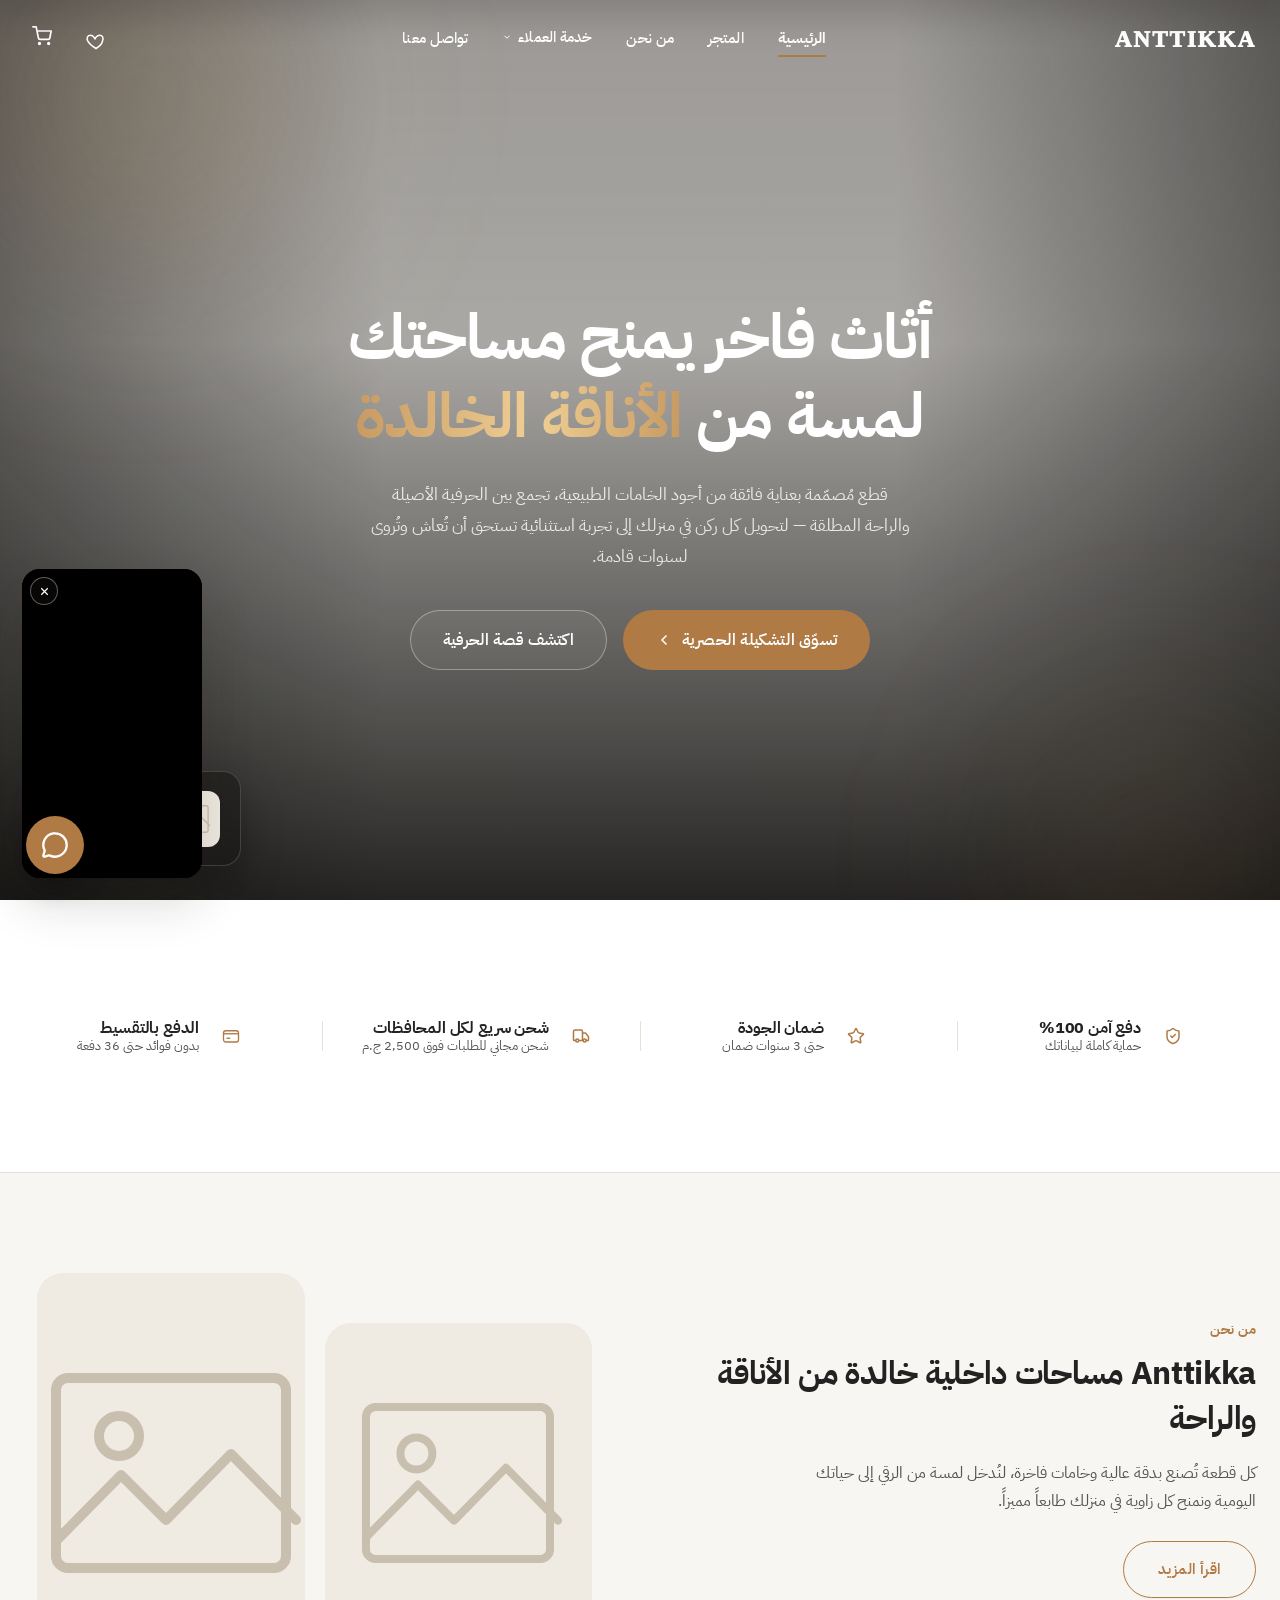
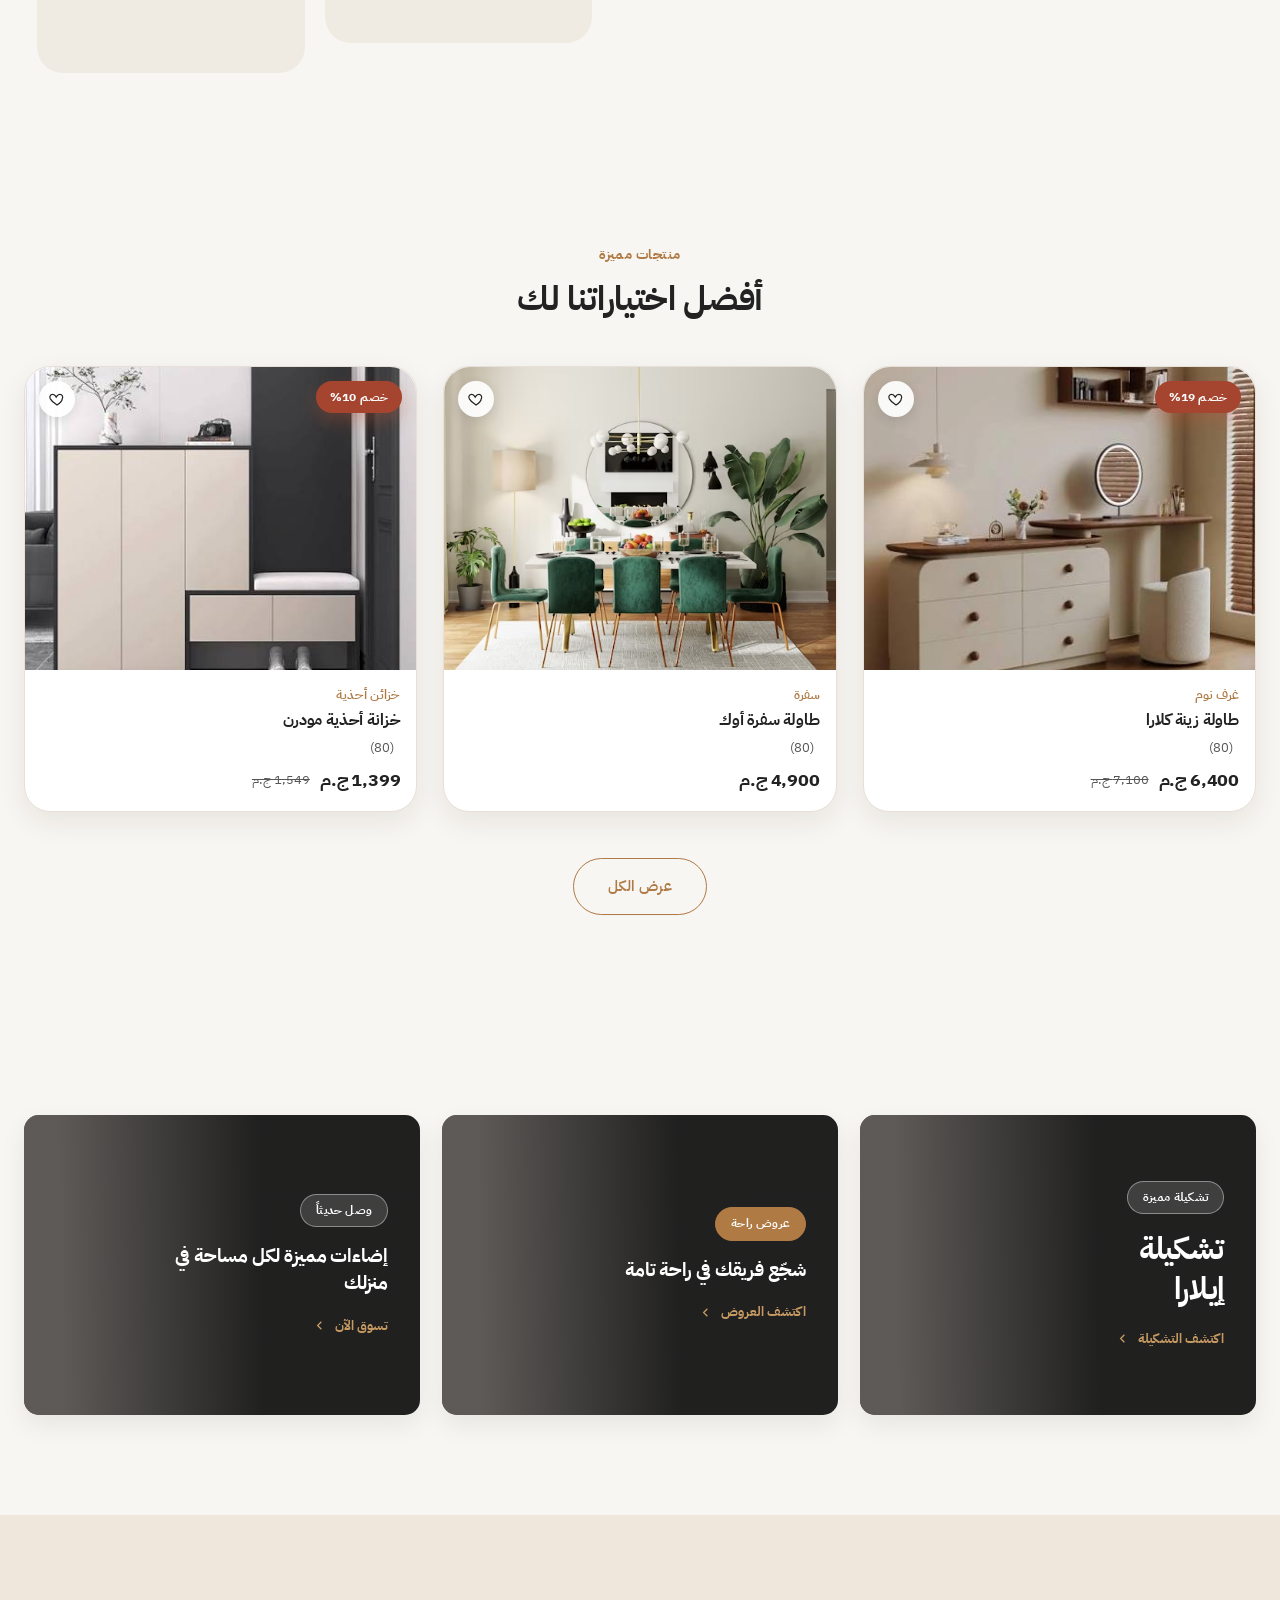
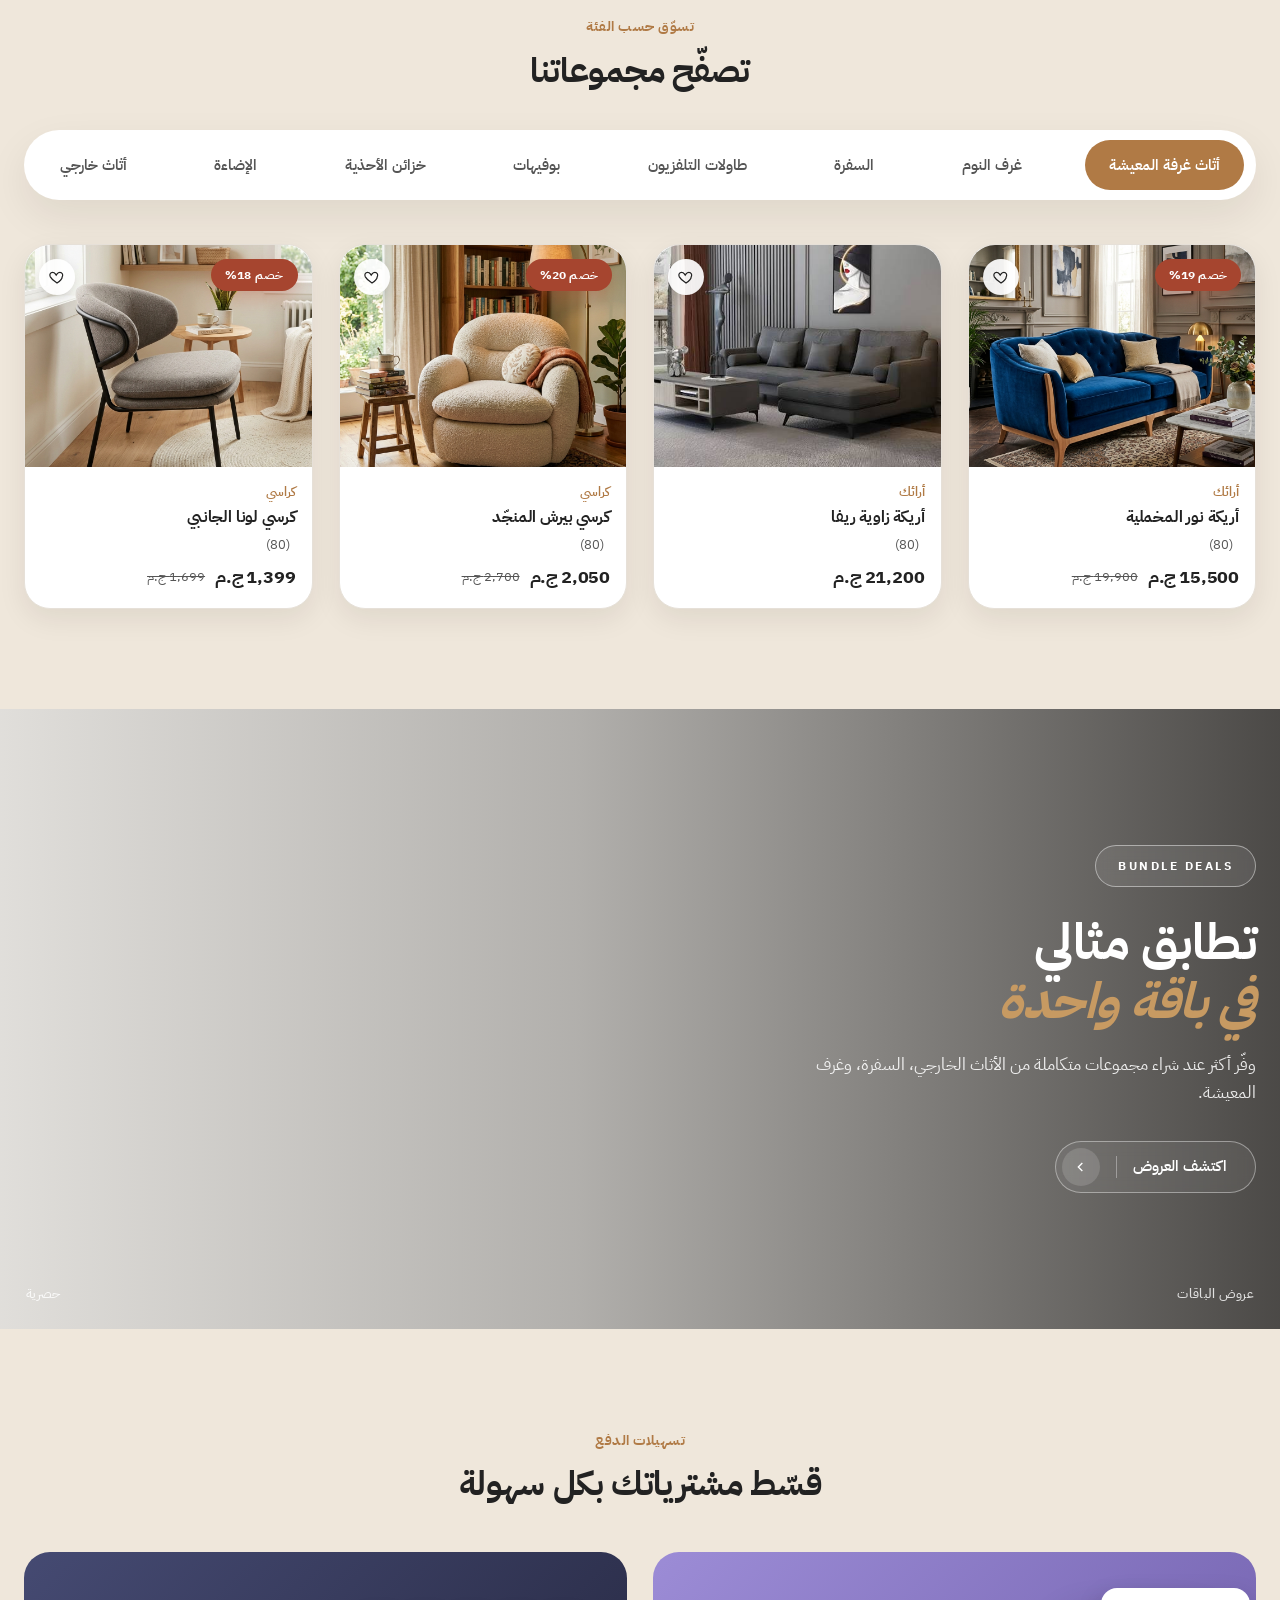
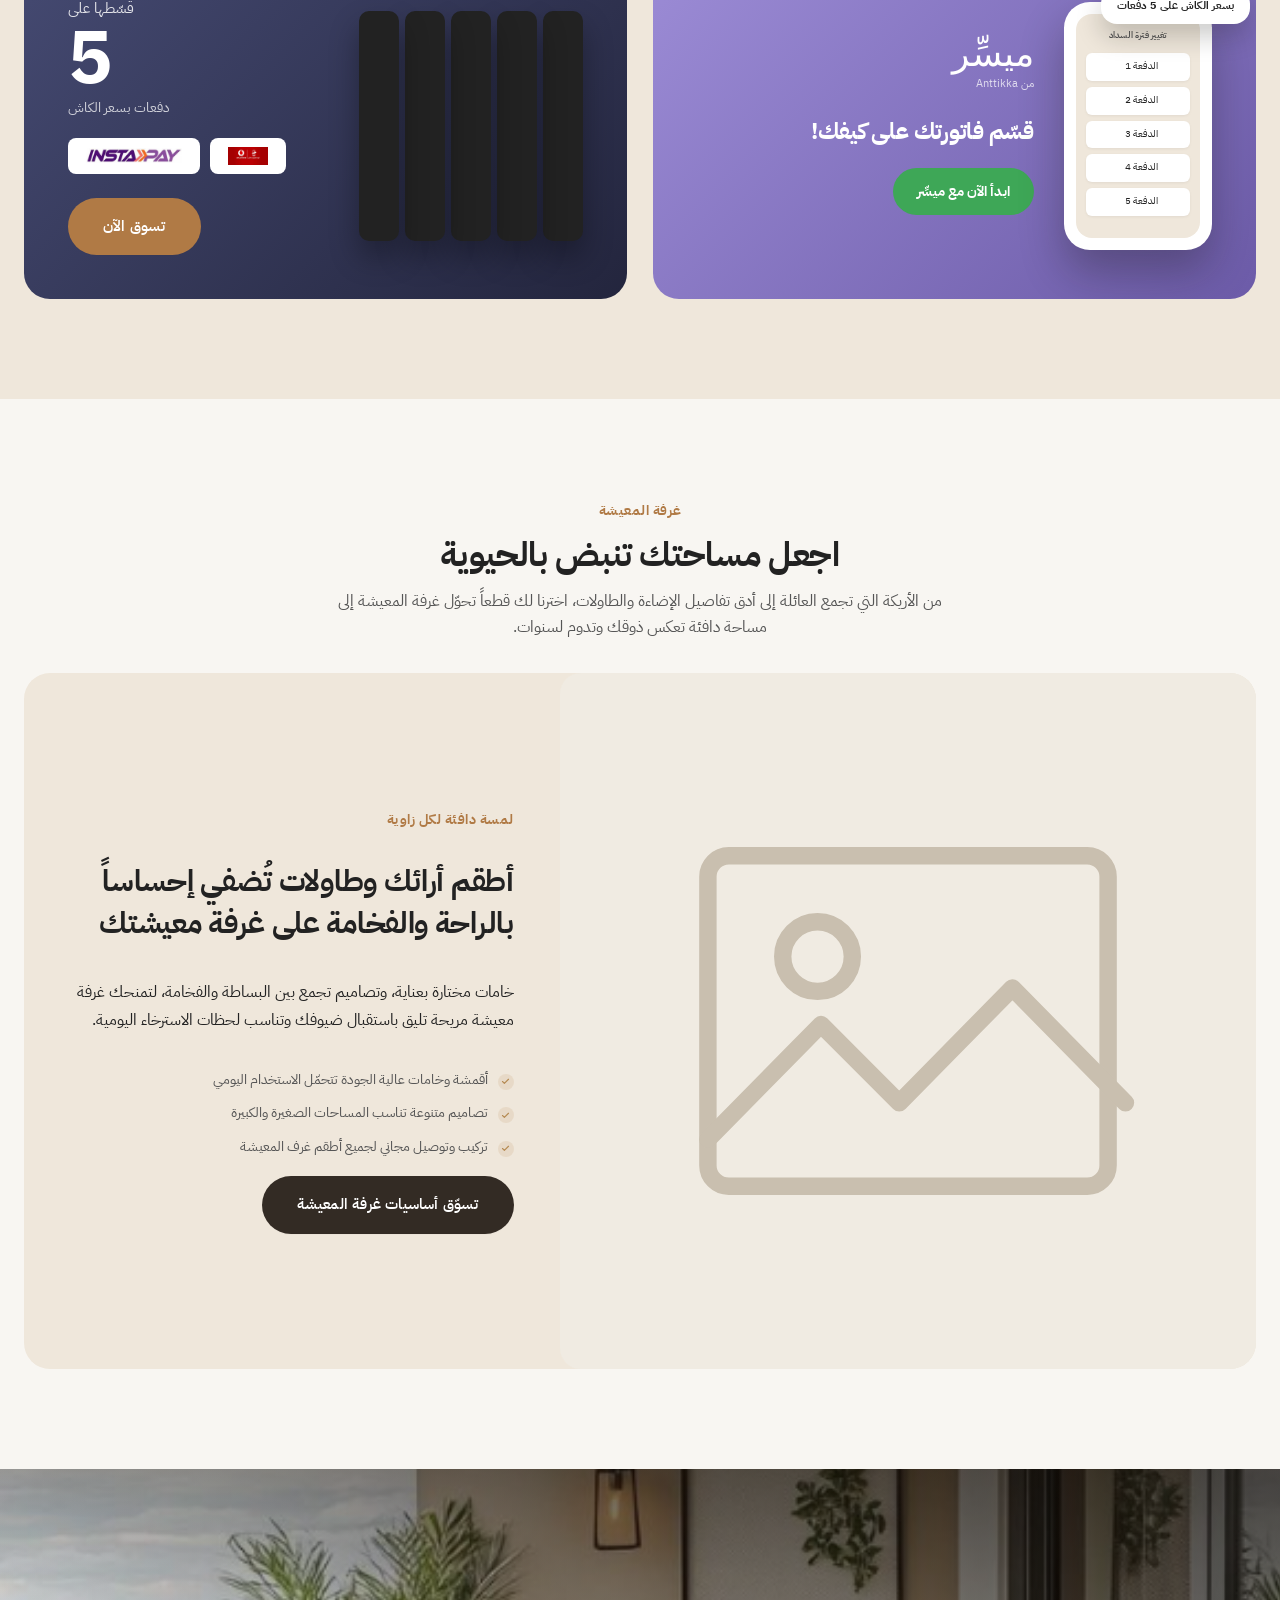
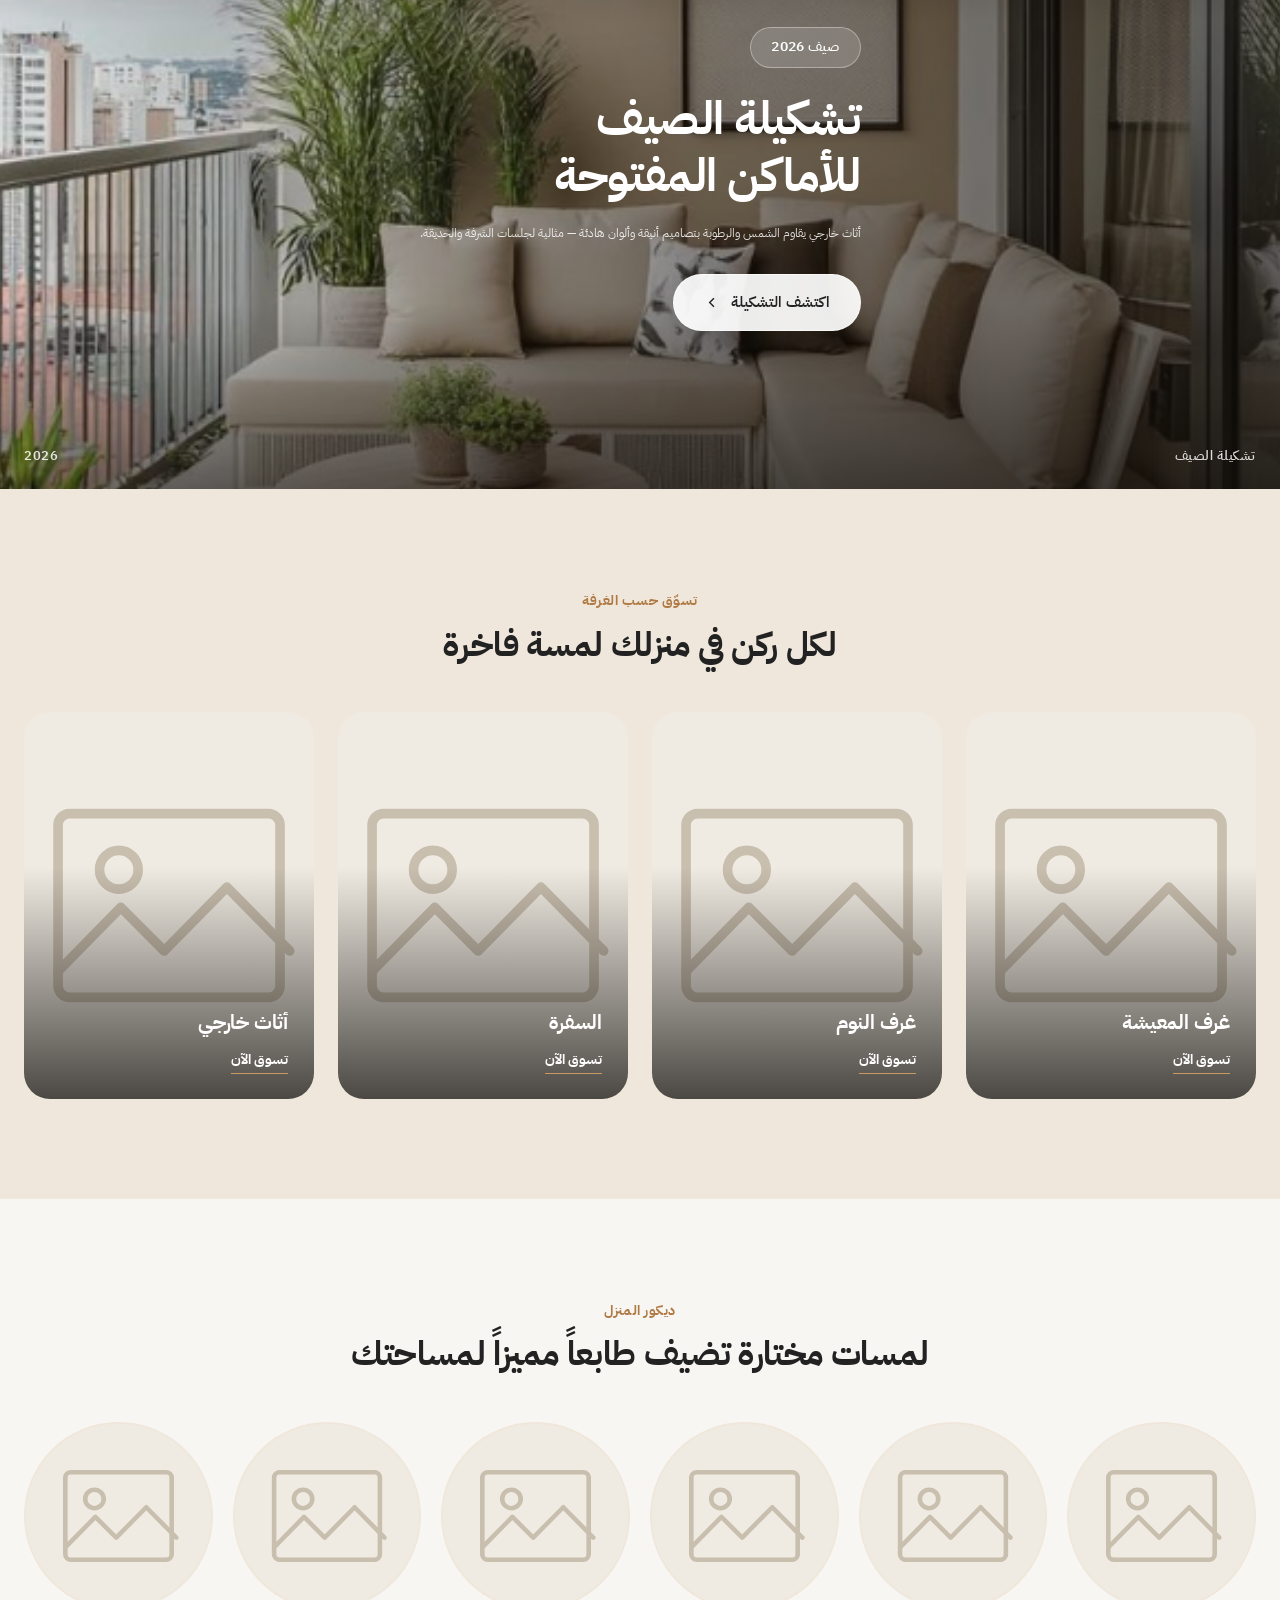
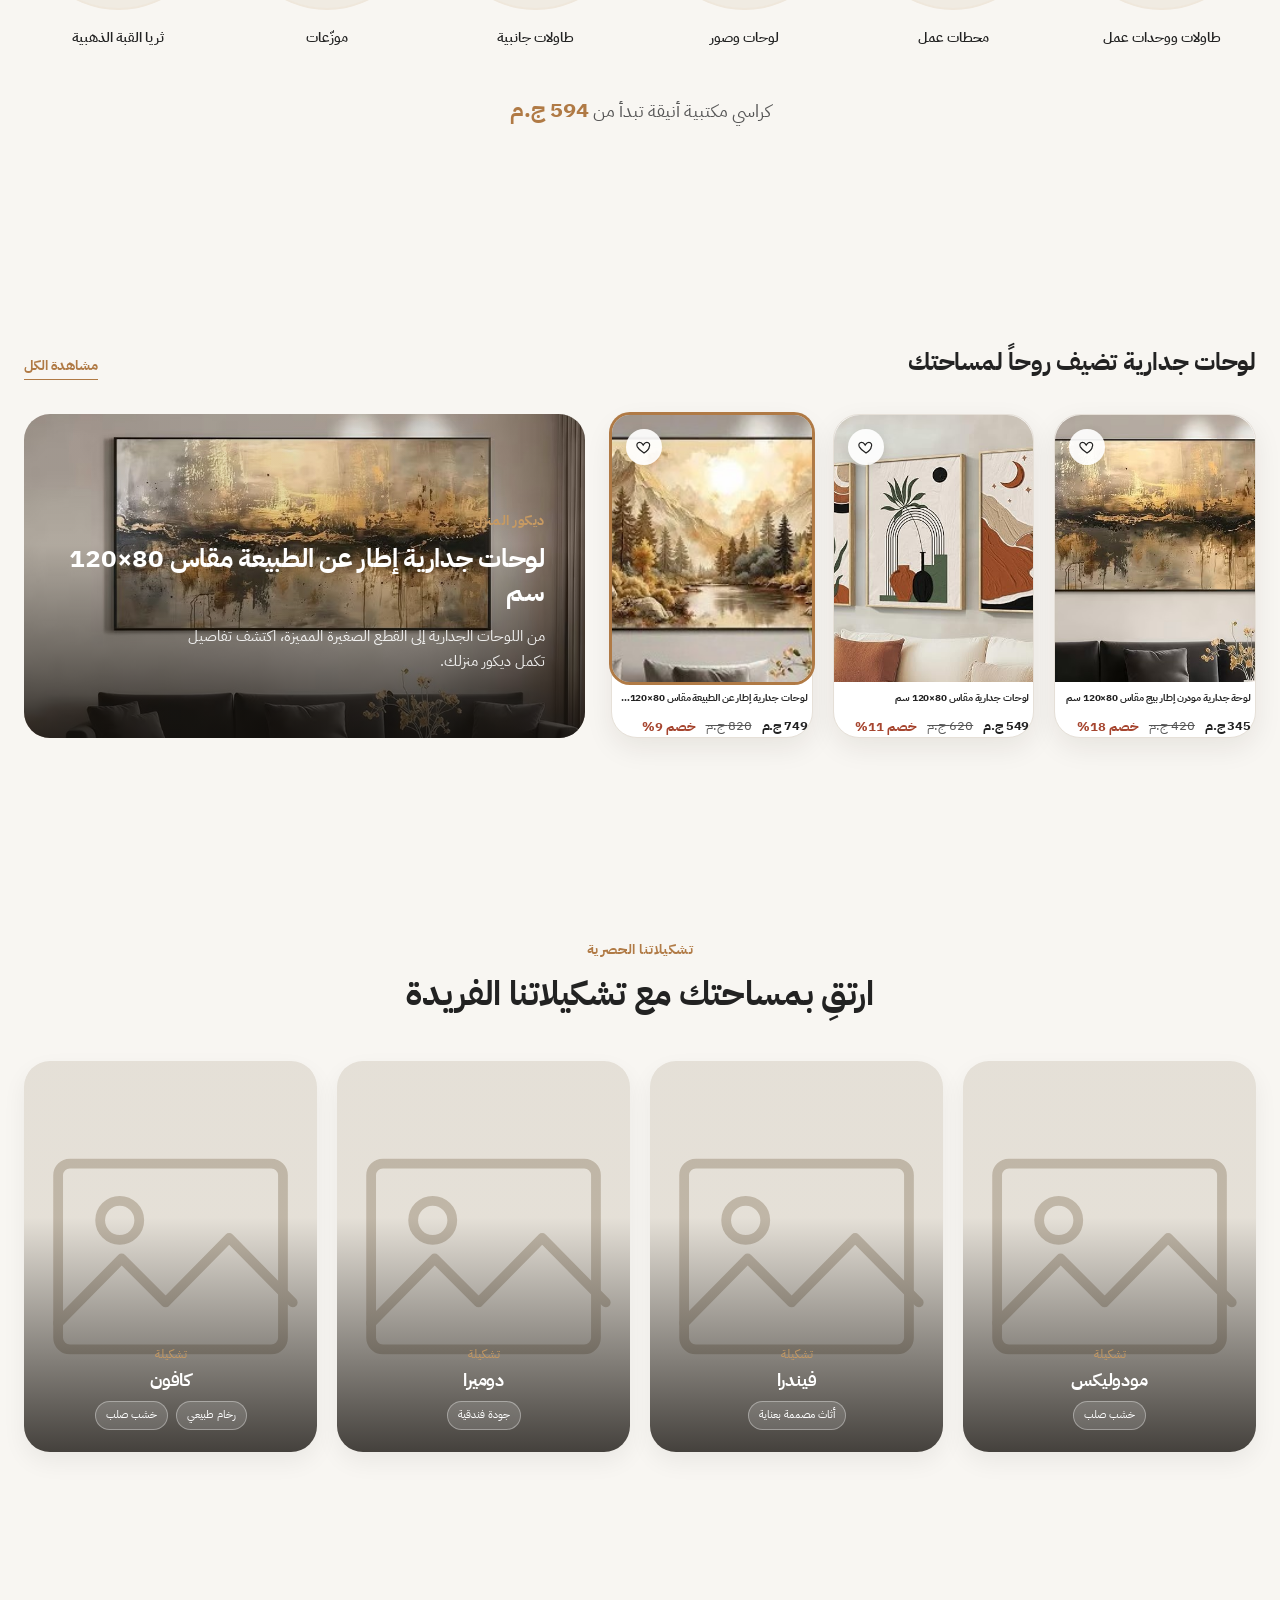
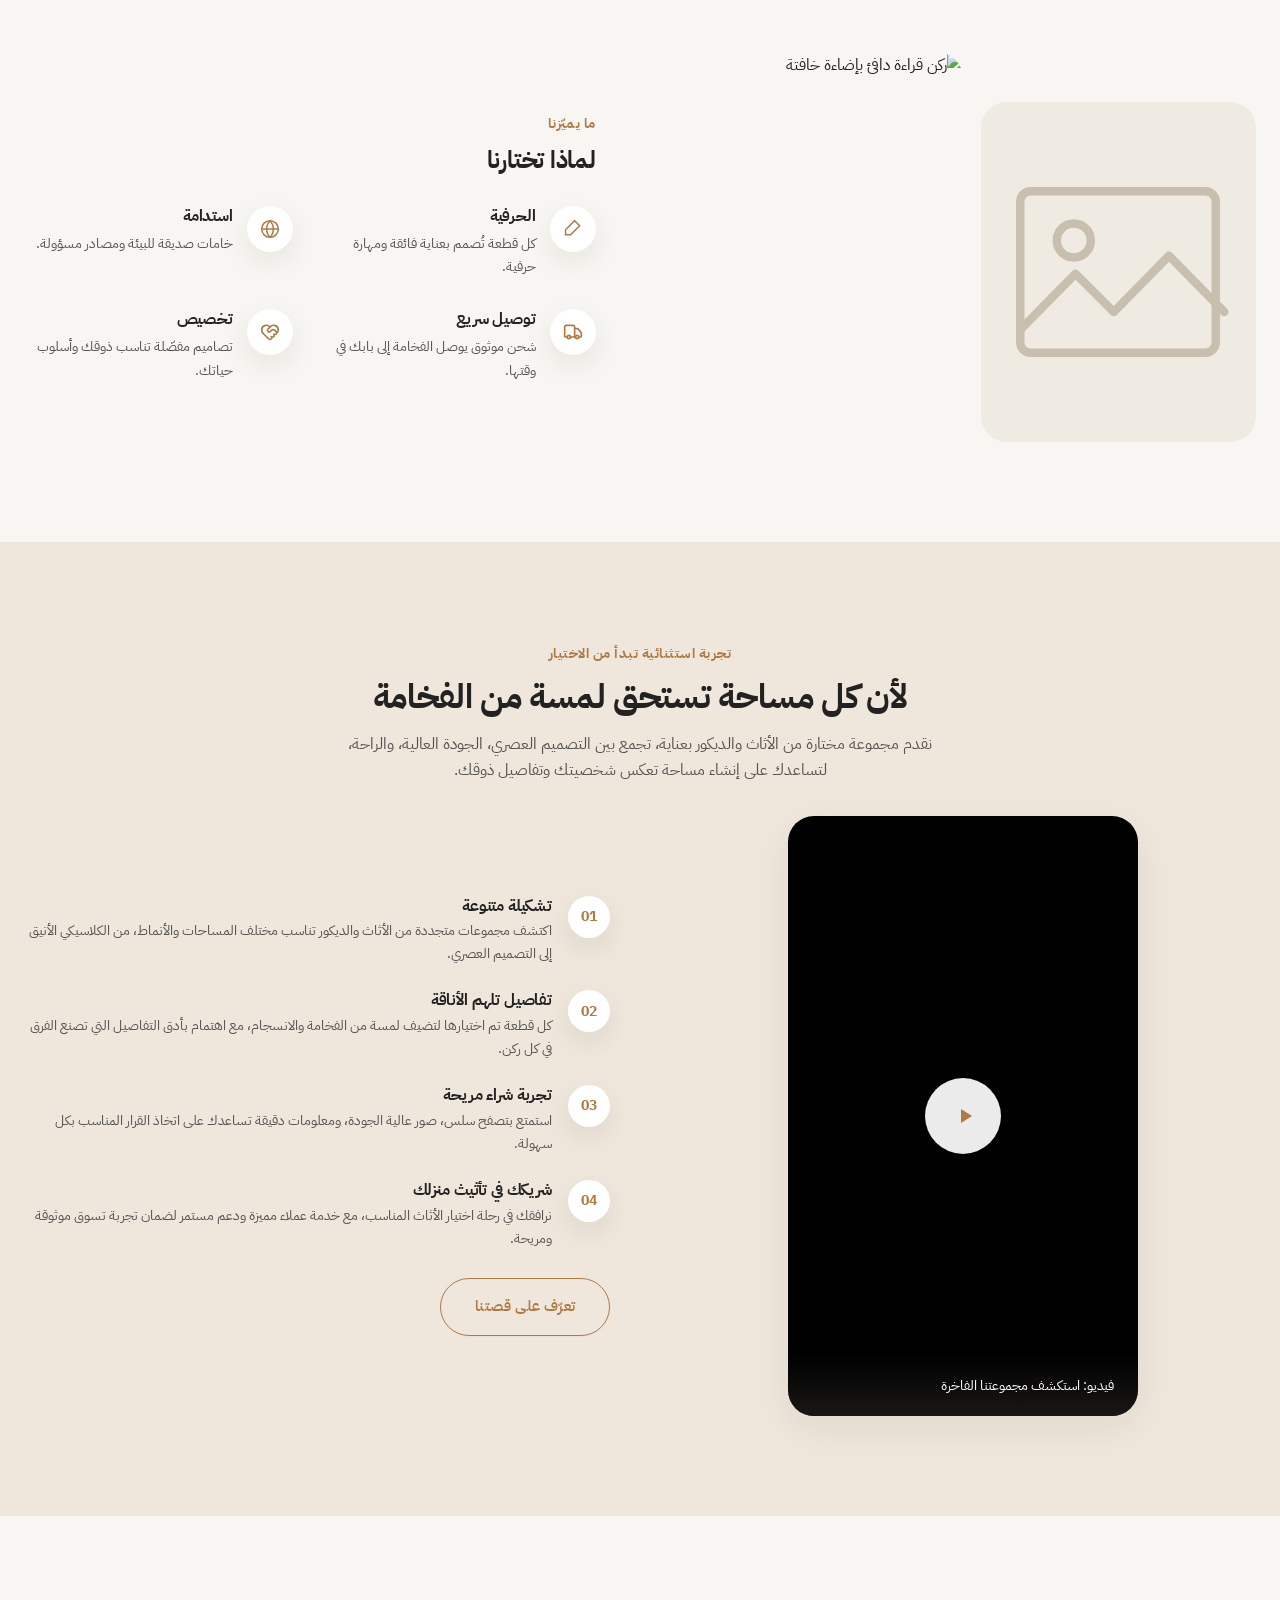
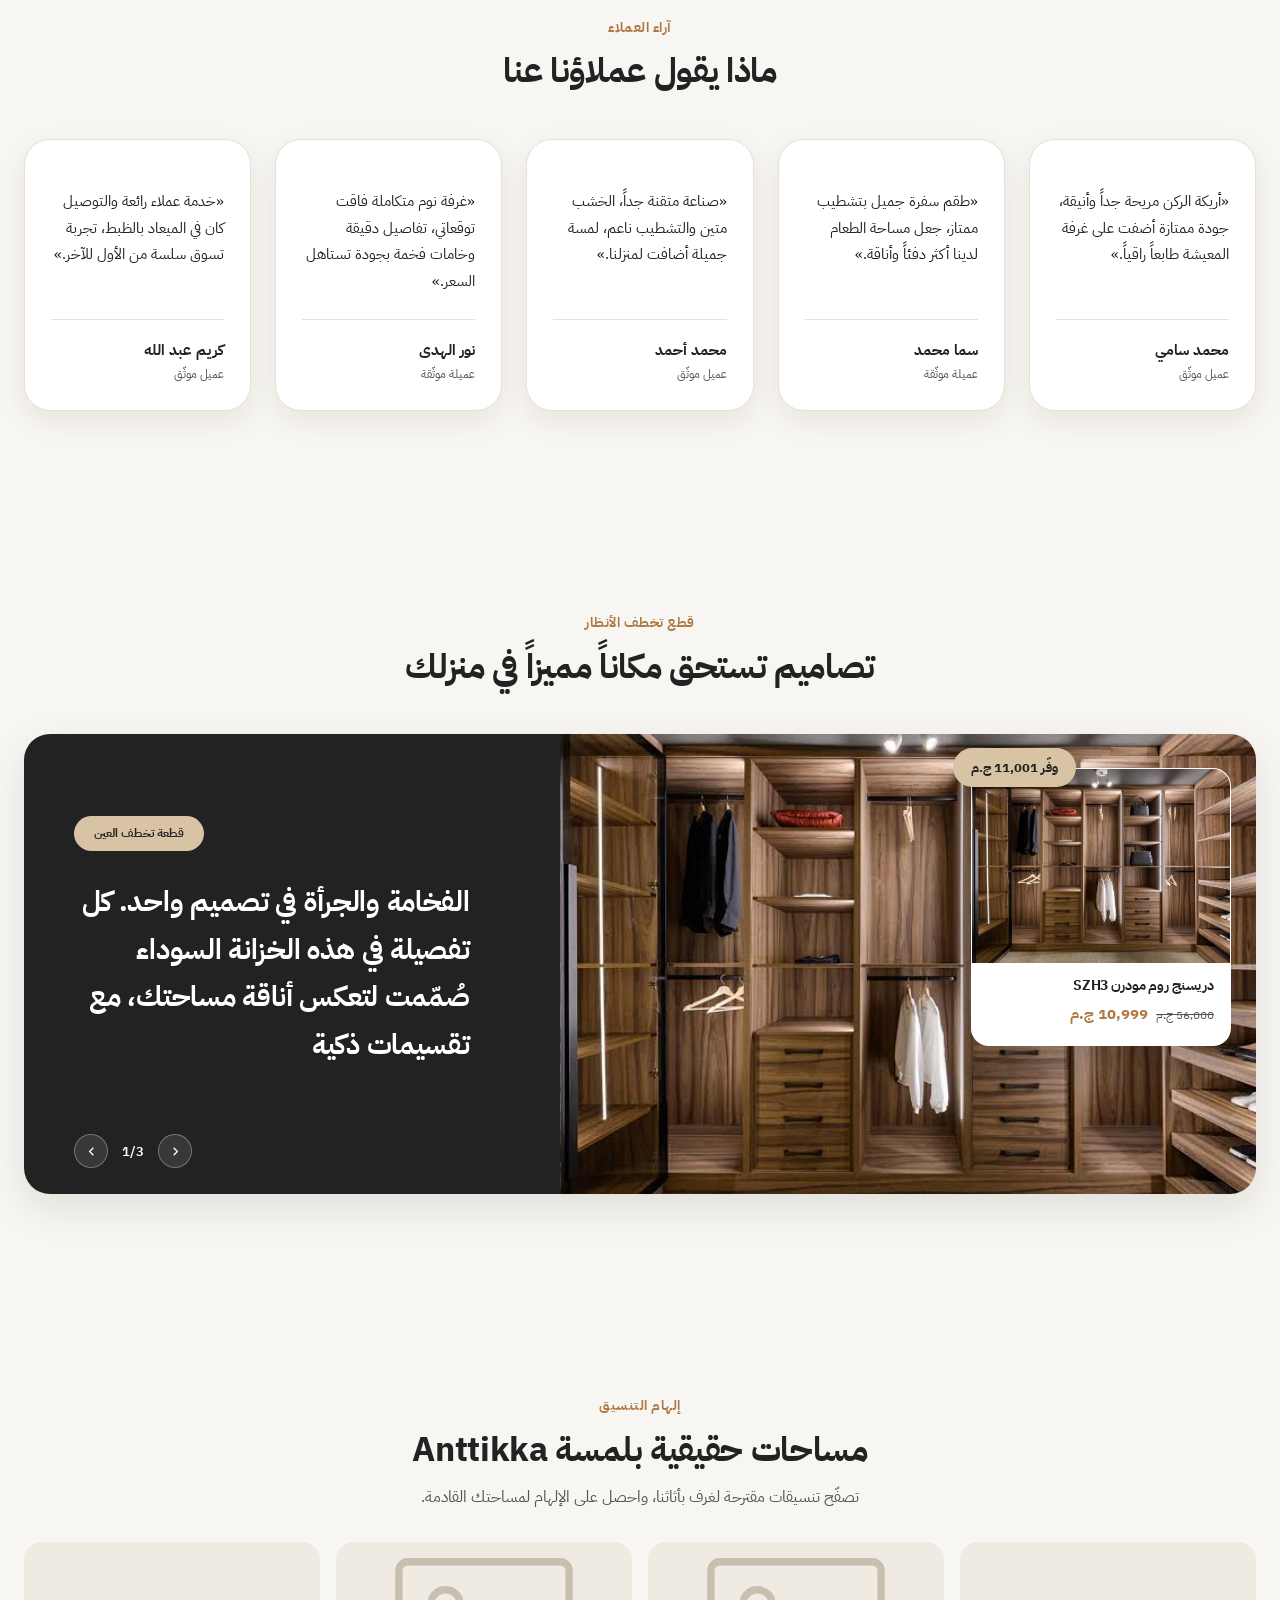
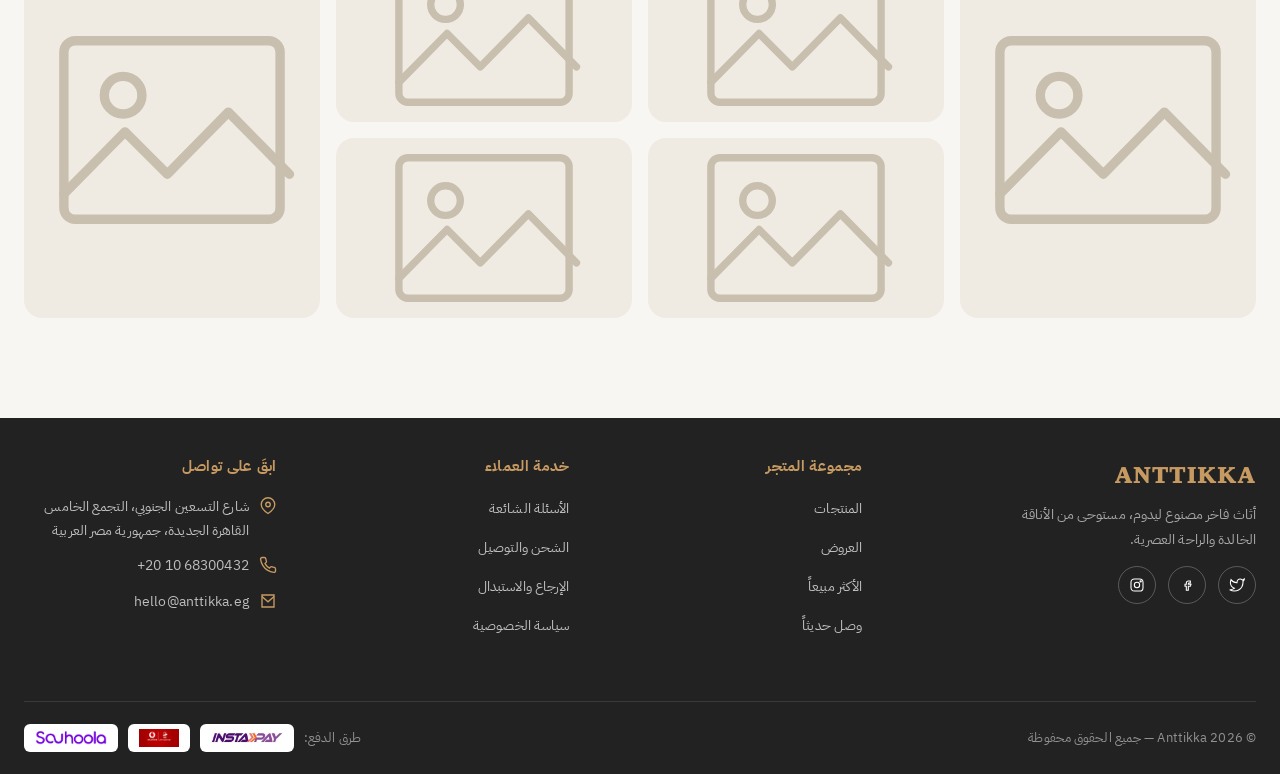
==== commit 0253d321: "Update index.html" ====
--- a/index.html
+++ b/index.html
@@ -773,7 +773,7 @@
   <video
     id="processVideo"
     class="process-video"
-    src="images/Video.mp4"
+    src="images/WhatsApp Video 2026-07-31 at 11.38.17 PM.mp4"
     preload="metadata"
     playsinline
     muted
@@ -1183,4 +1183,4 @@
 
 <script src="main.min.js"></script>
 </body>
-</html>+</html>
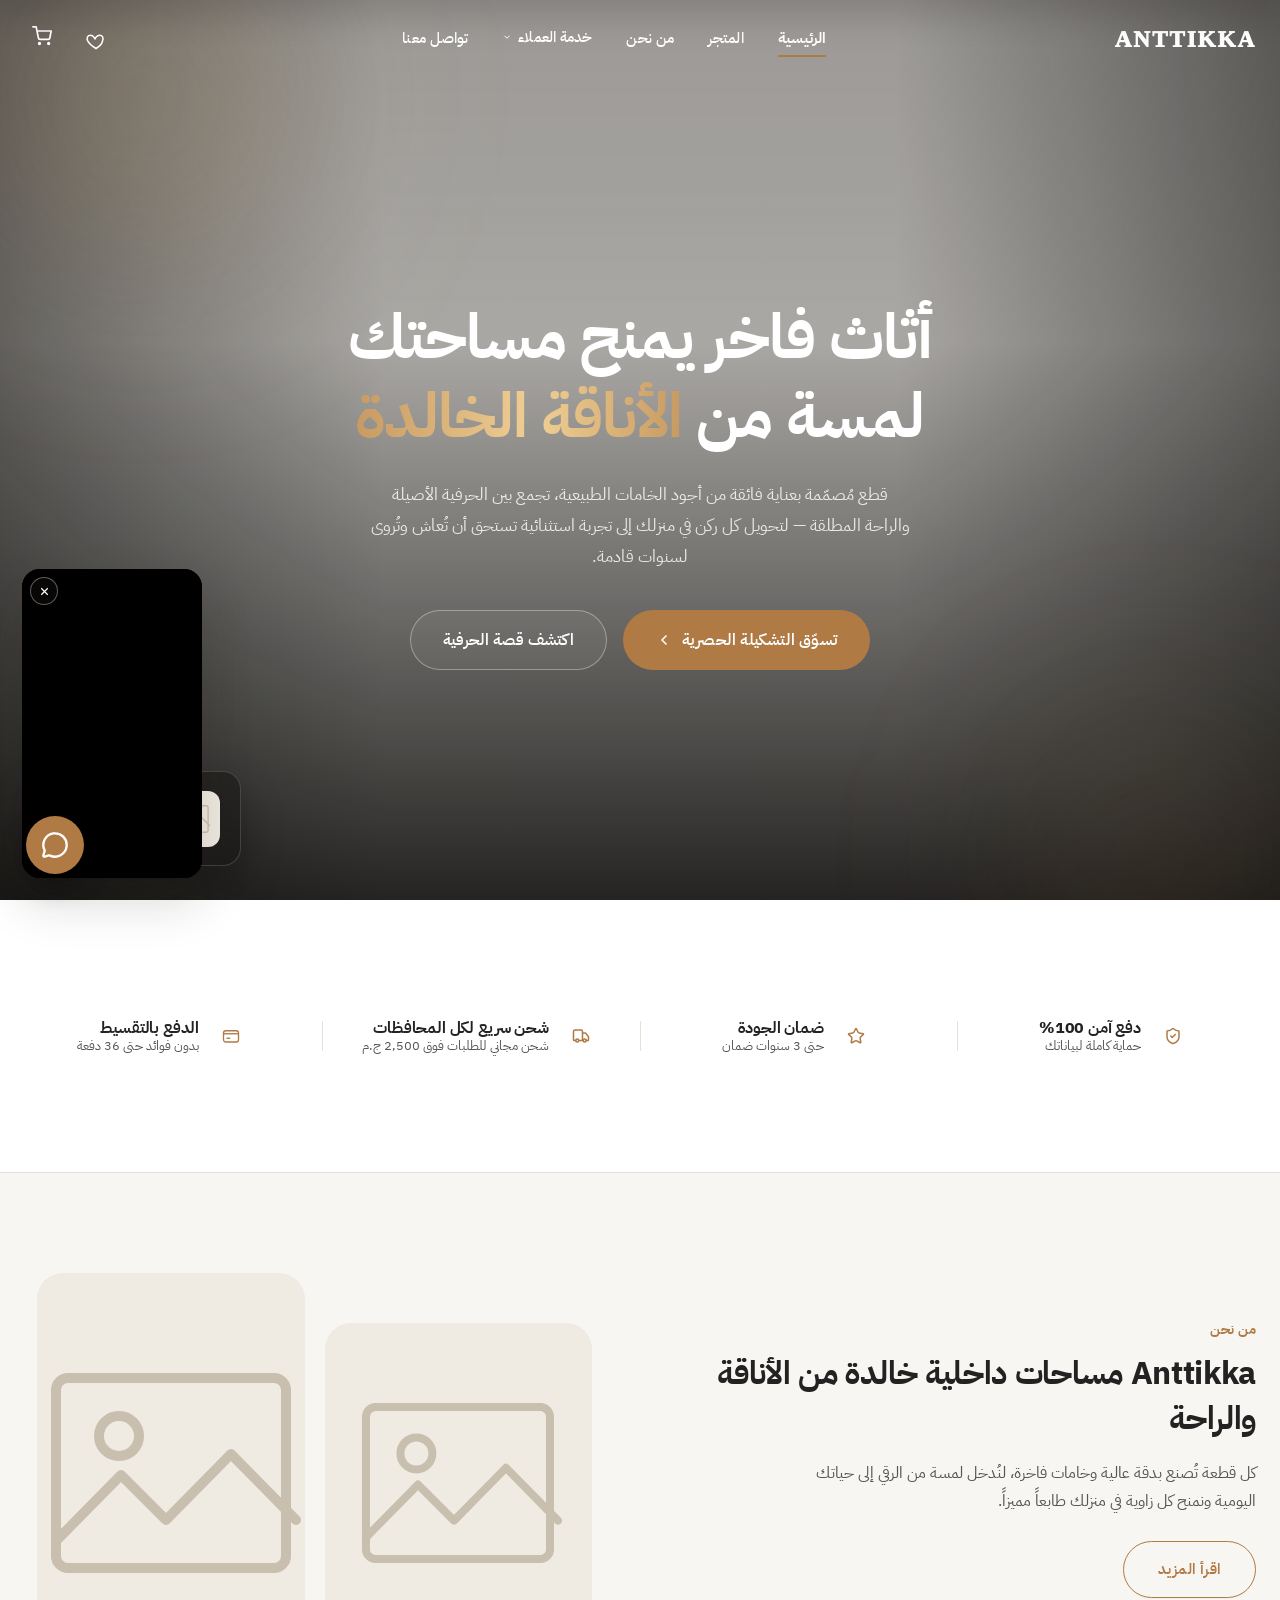
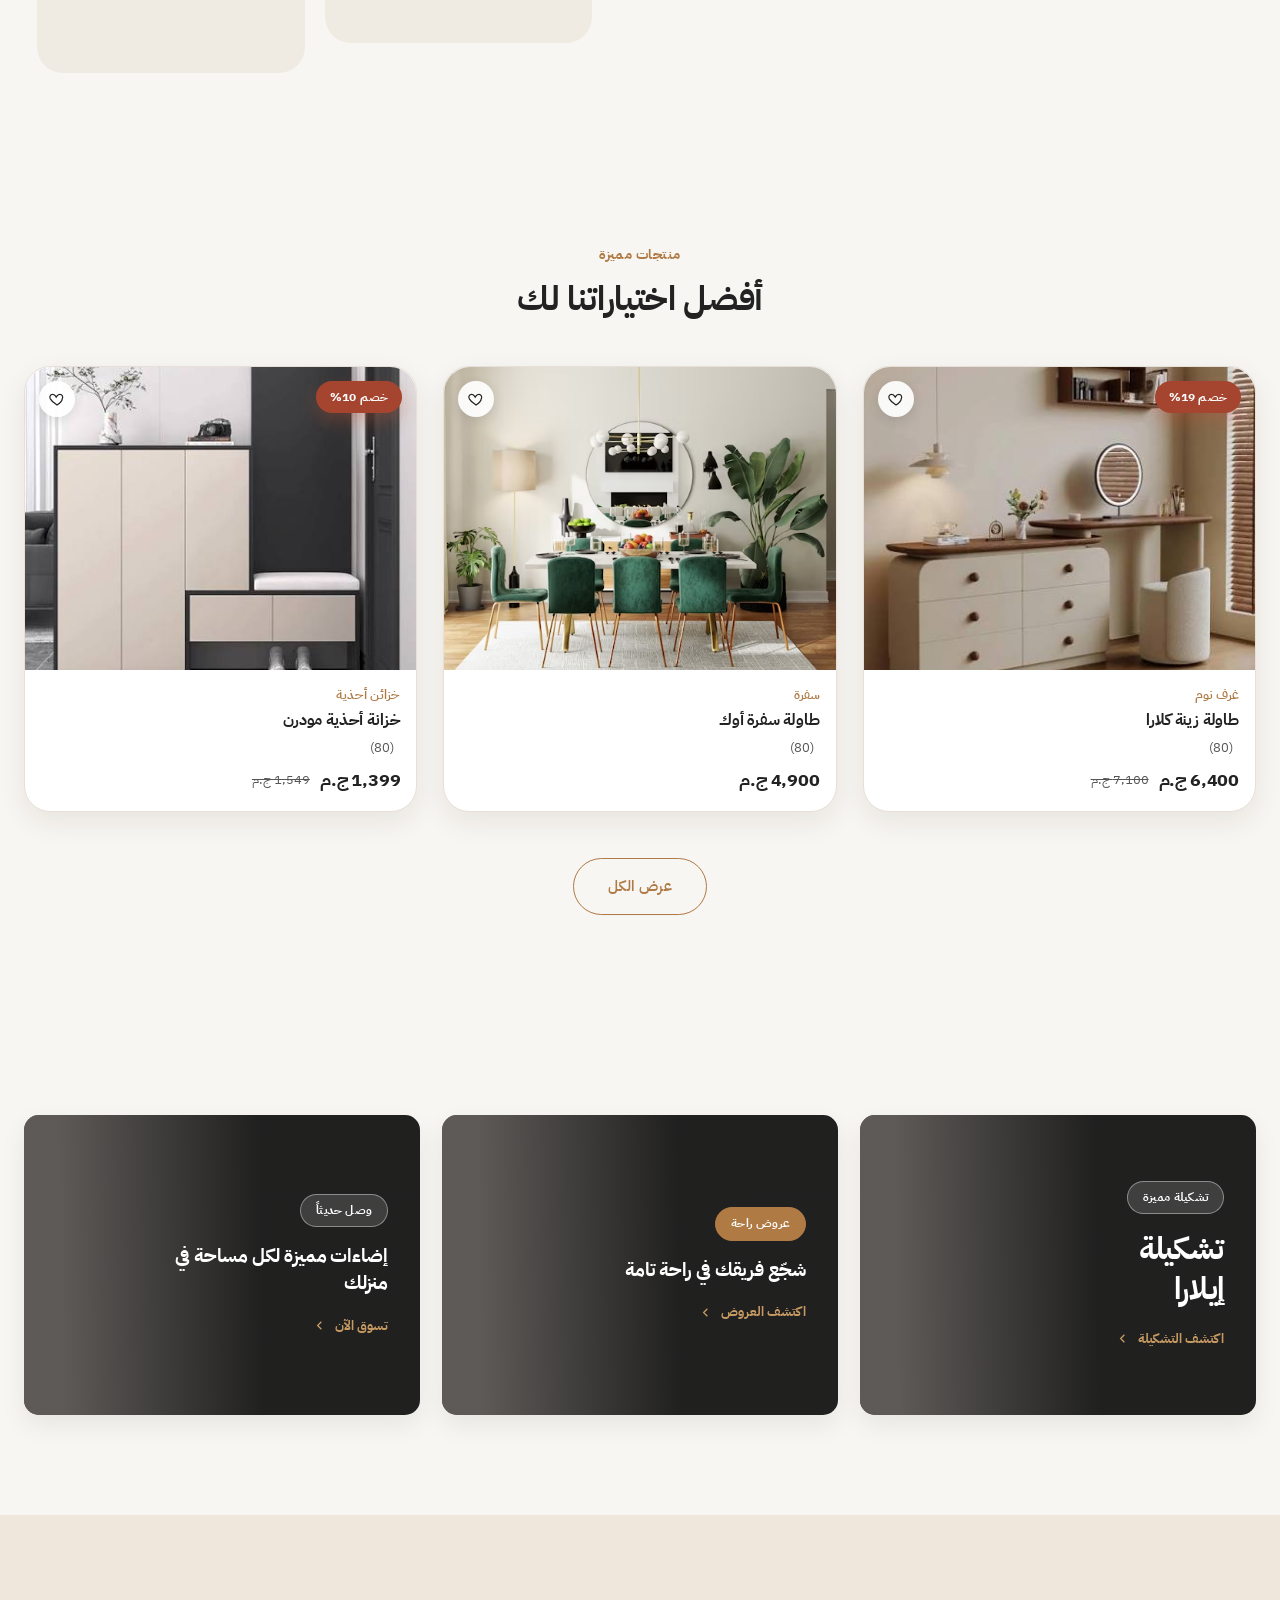
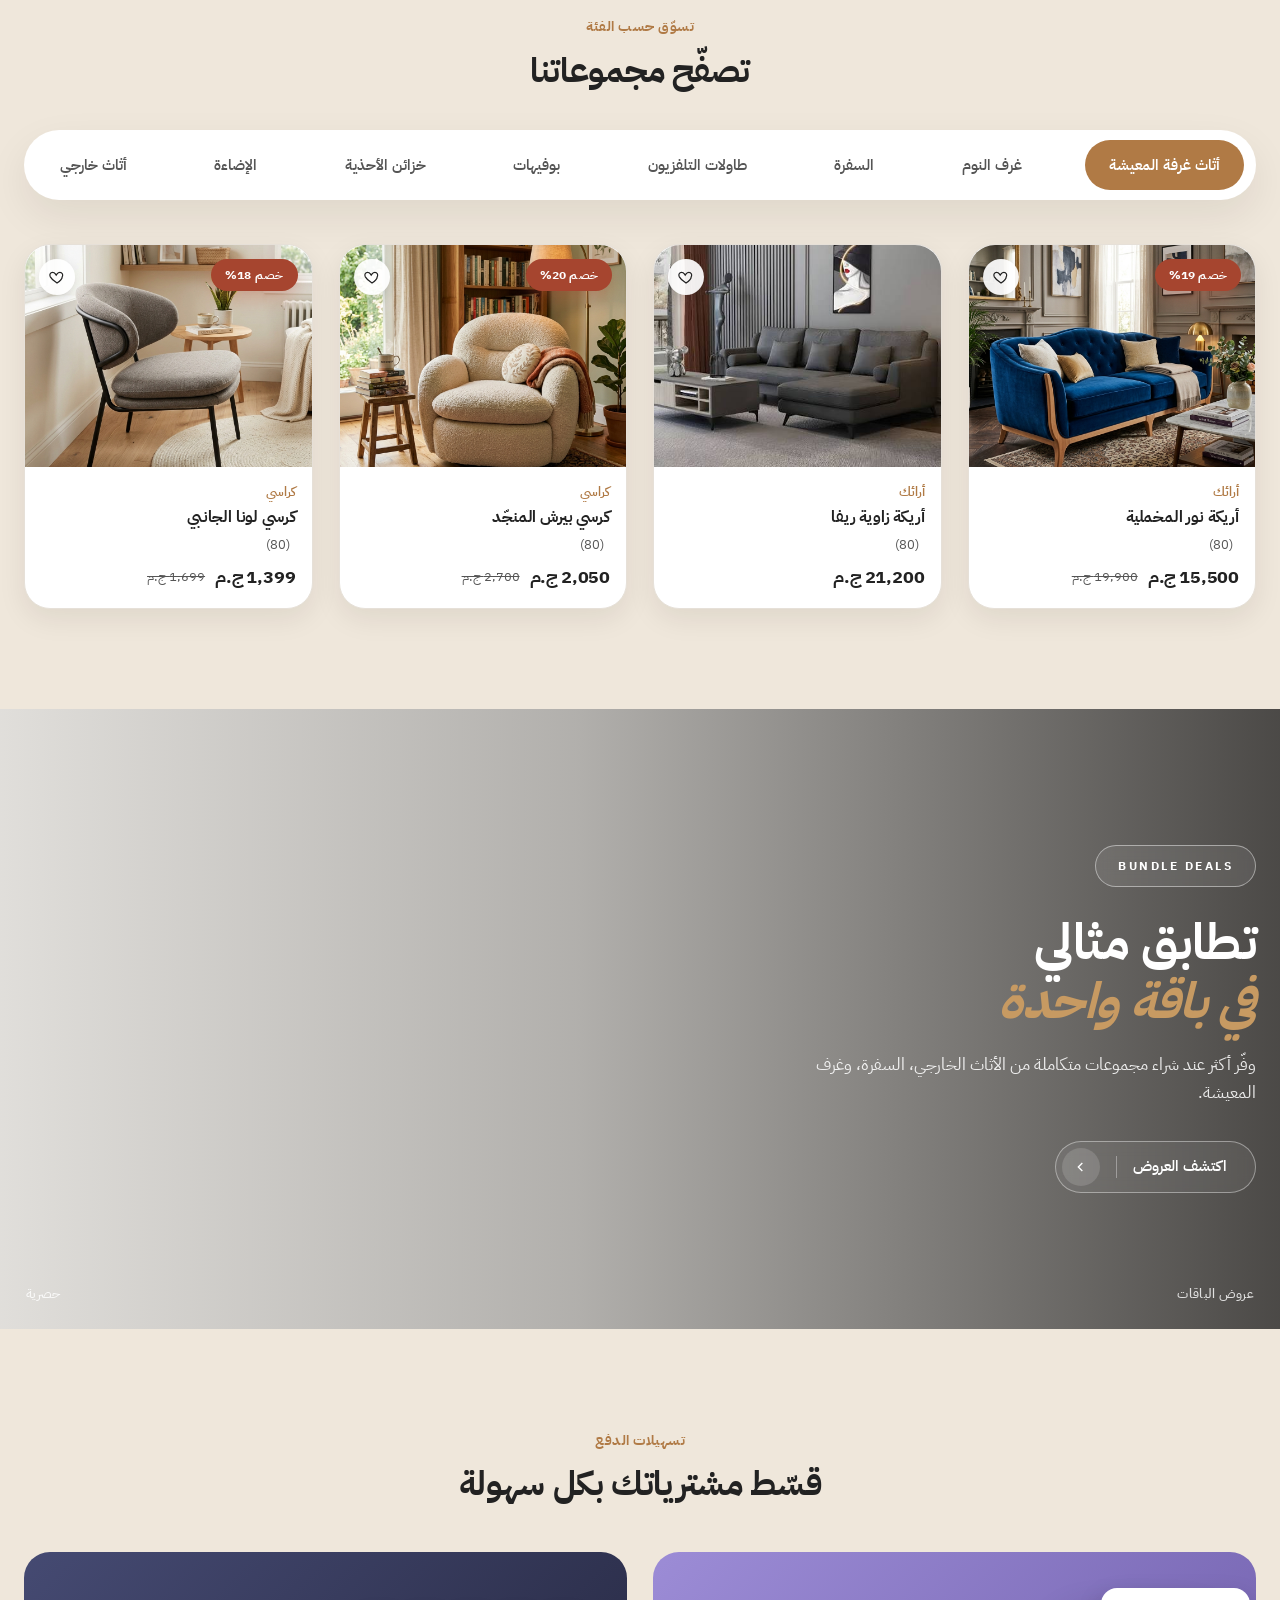
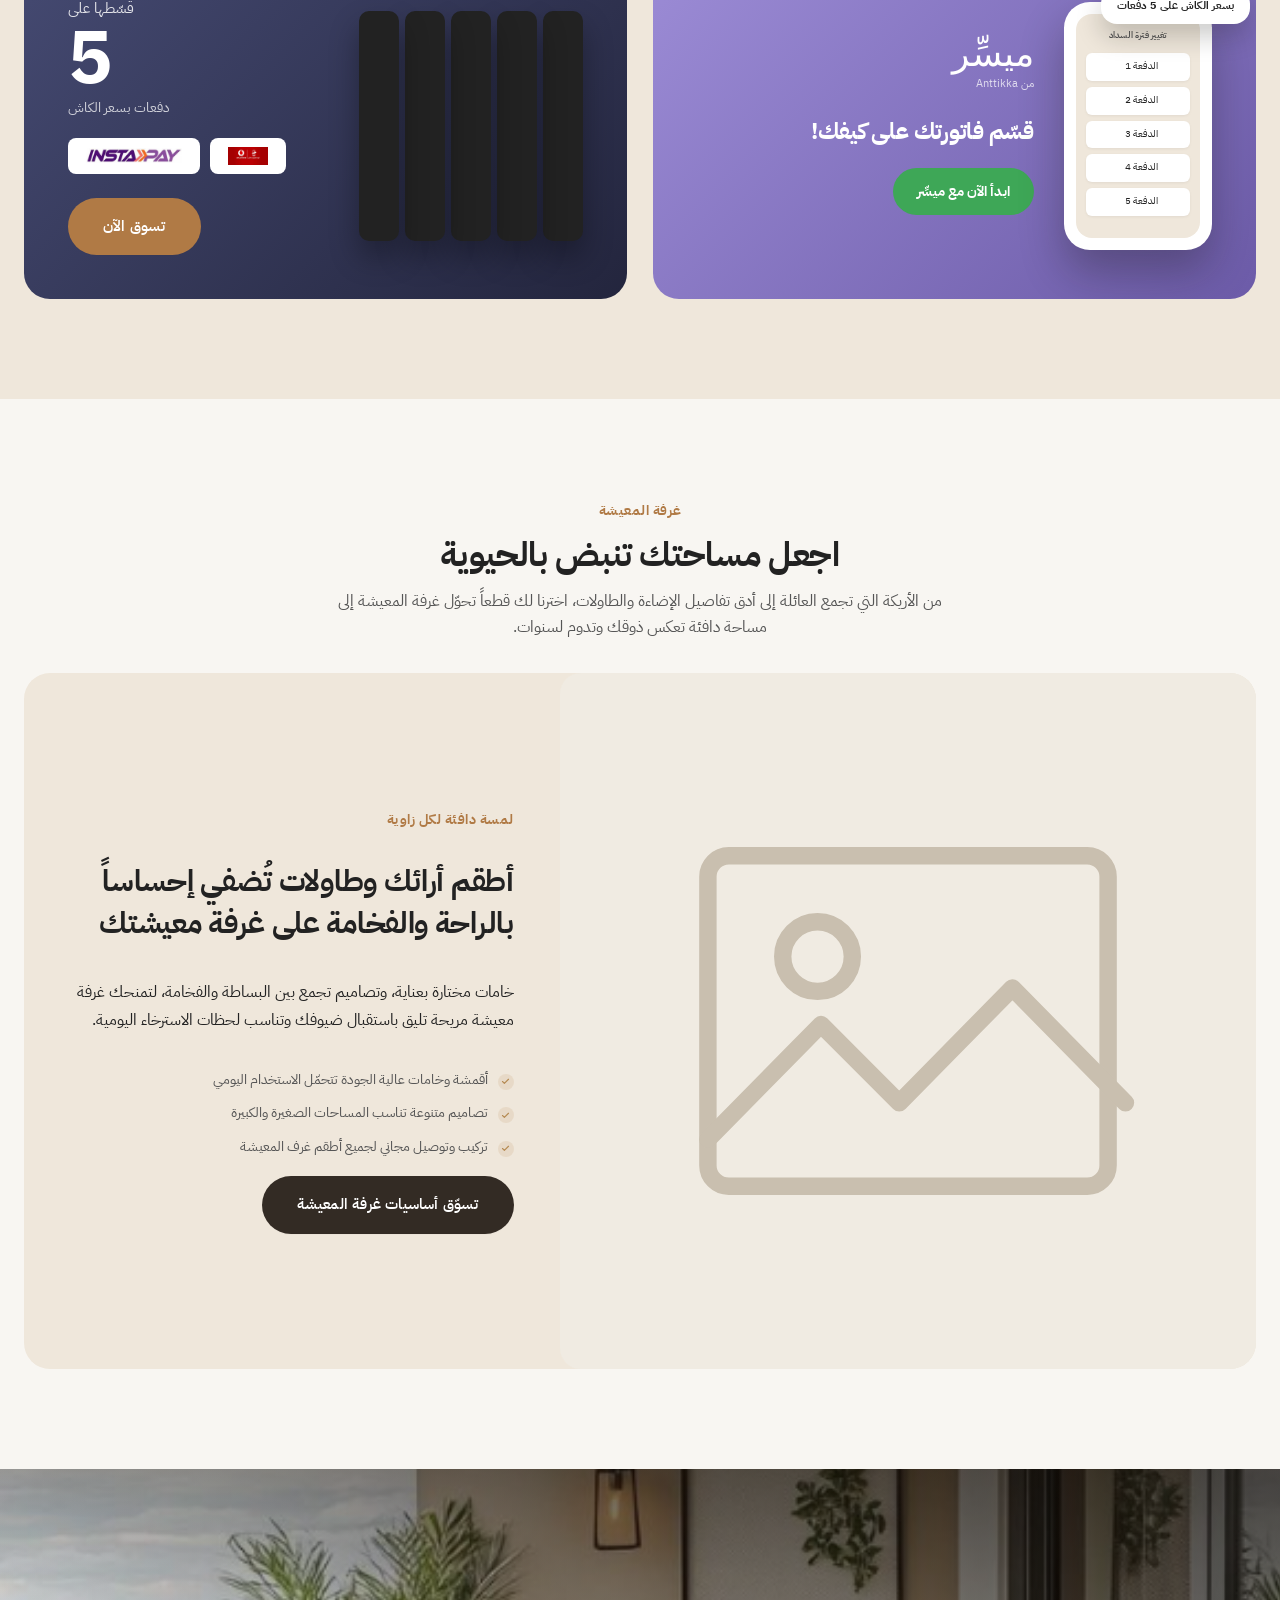
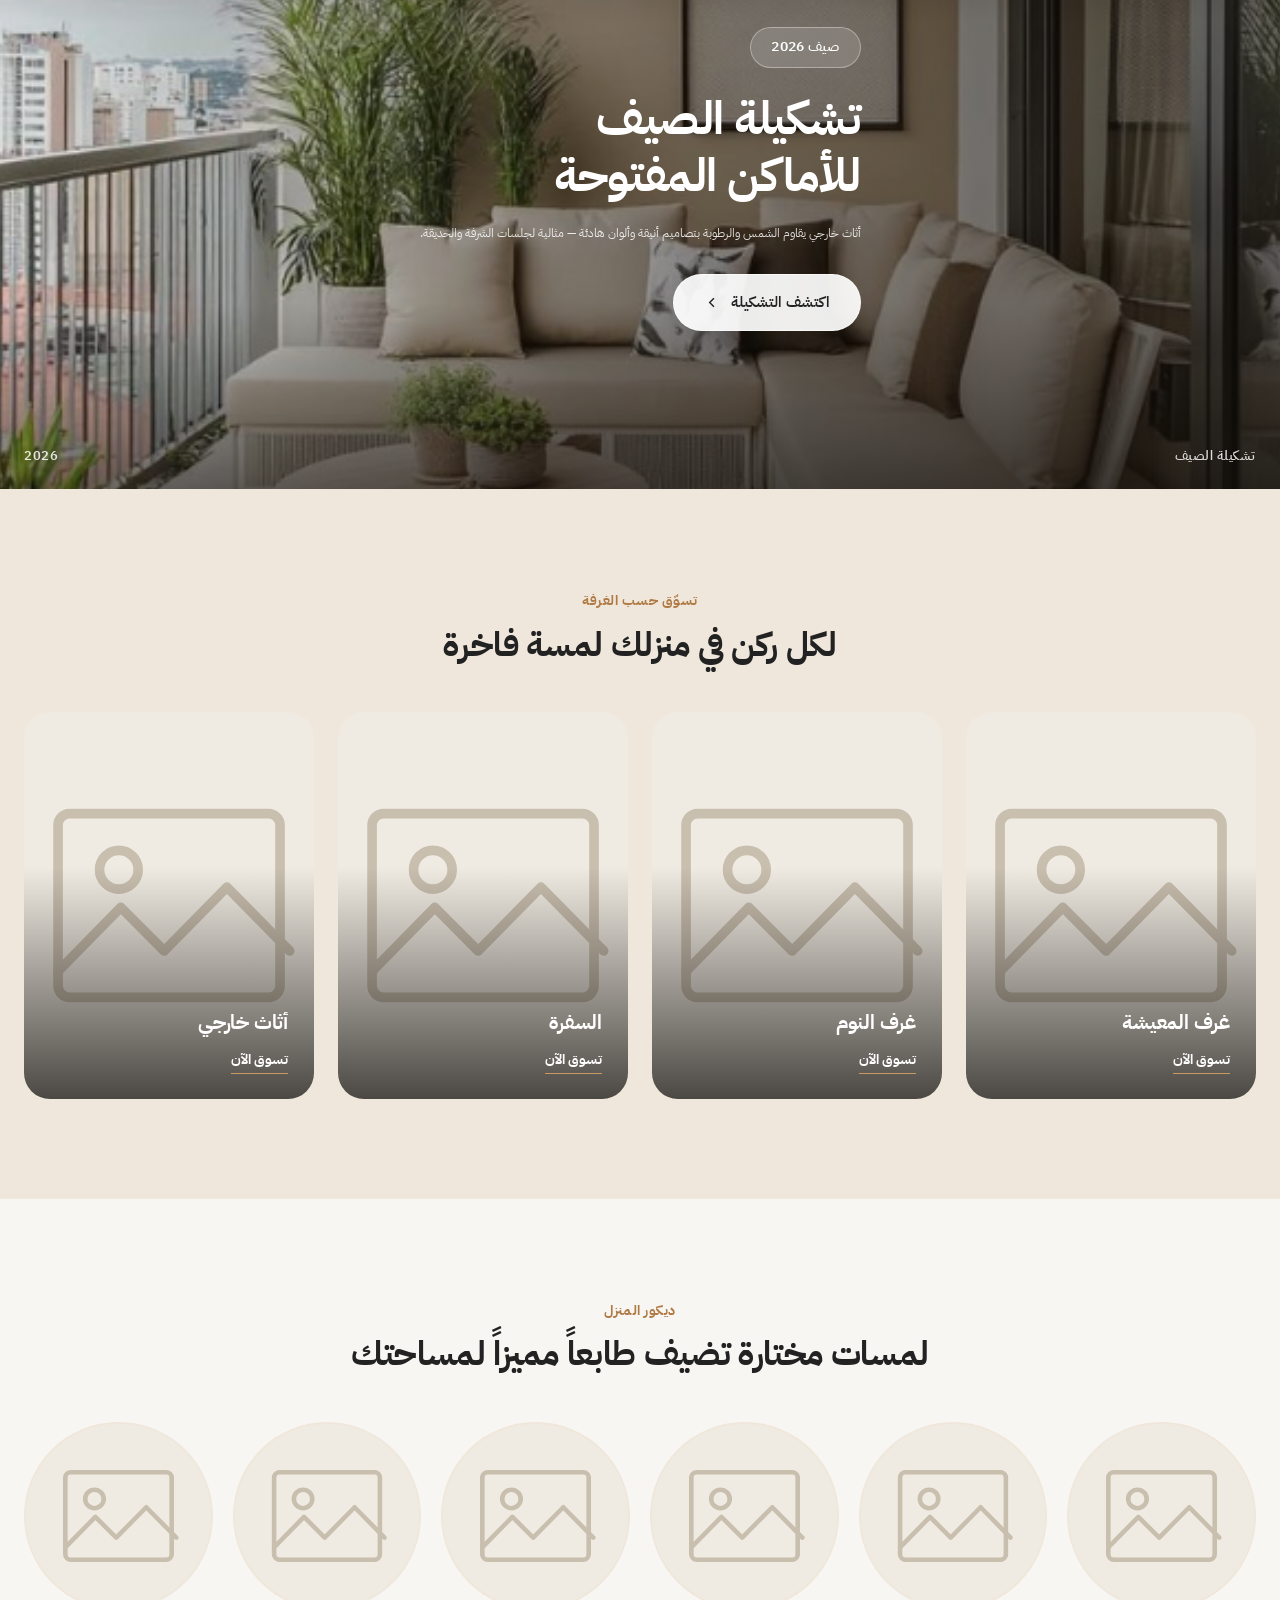
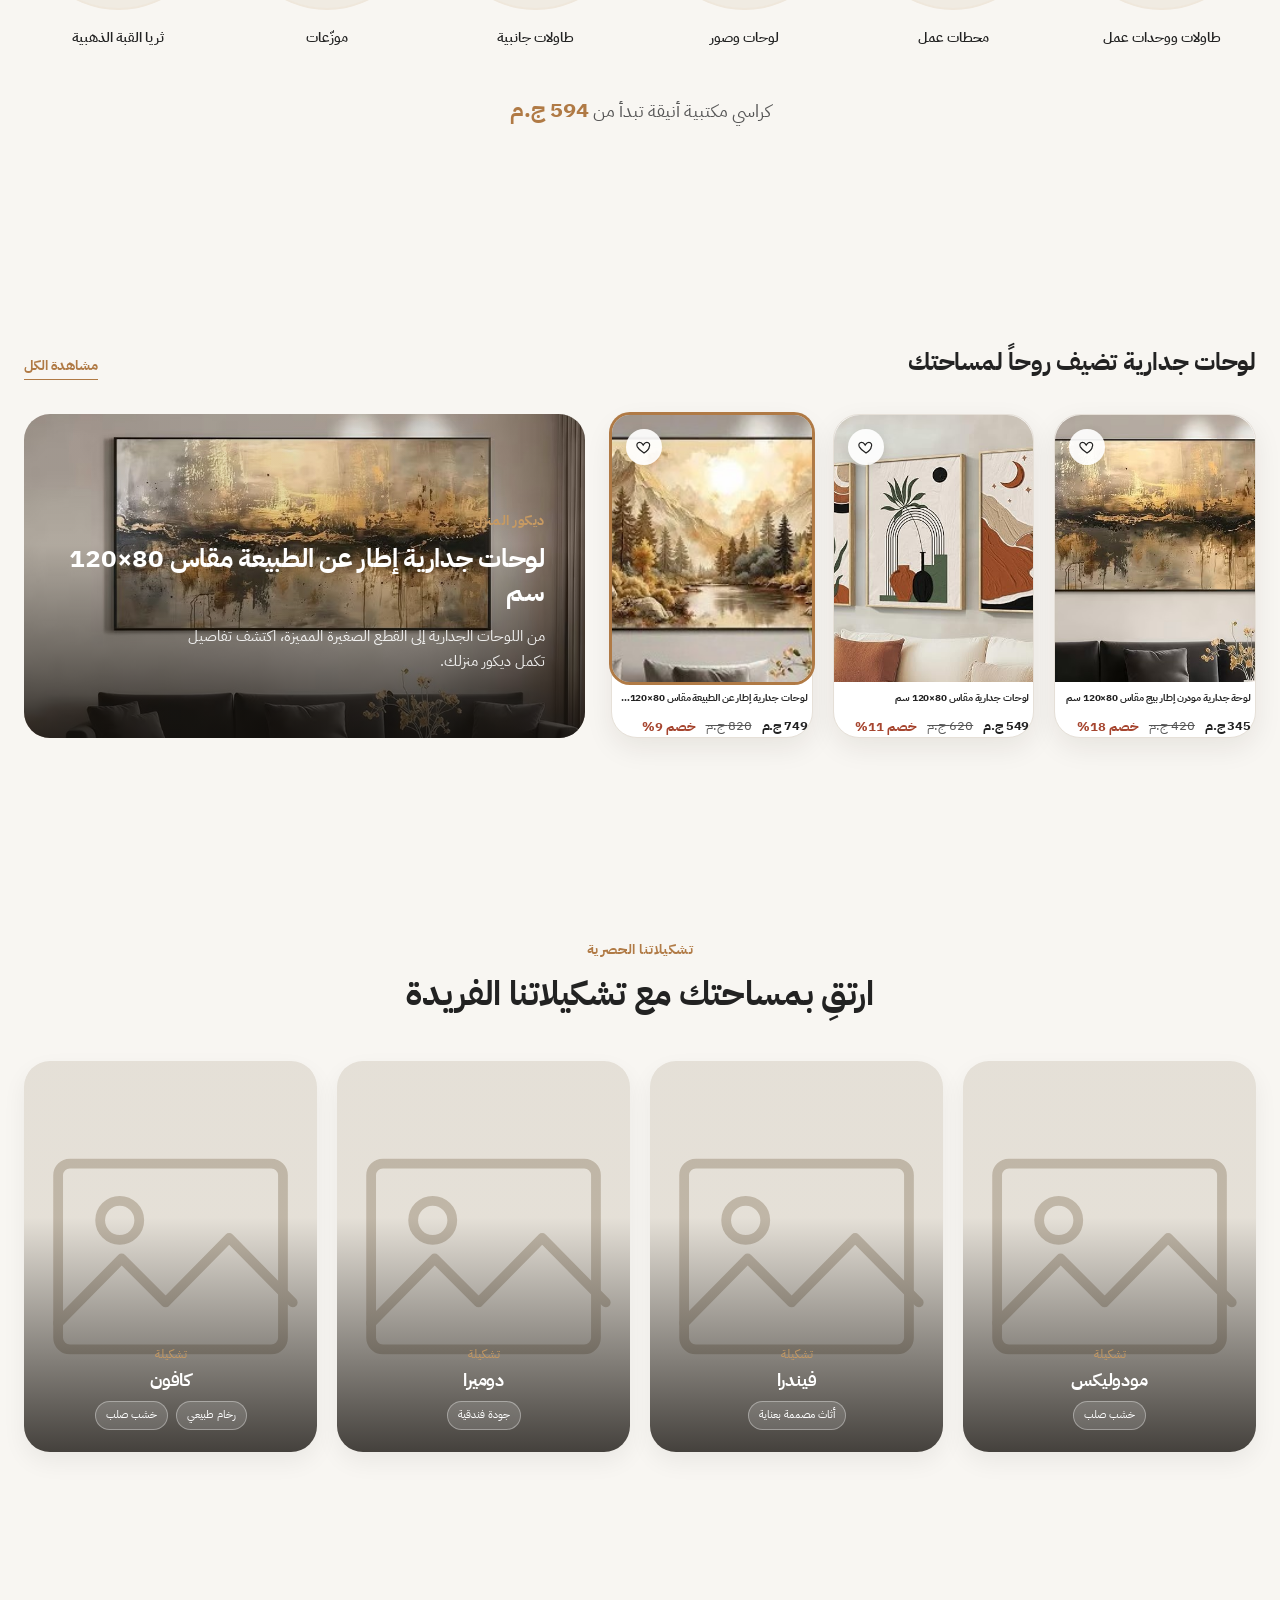
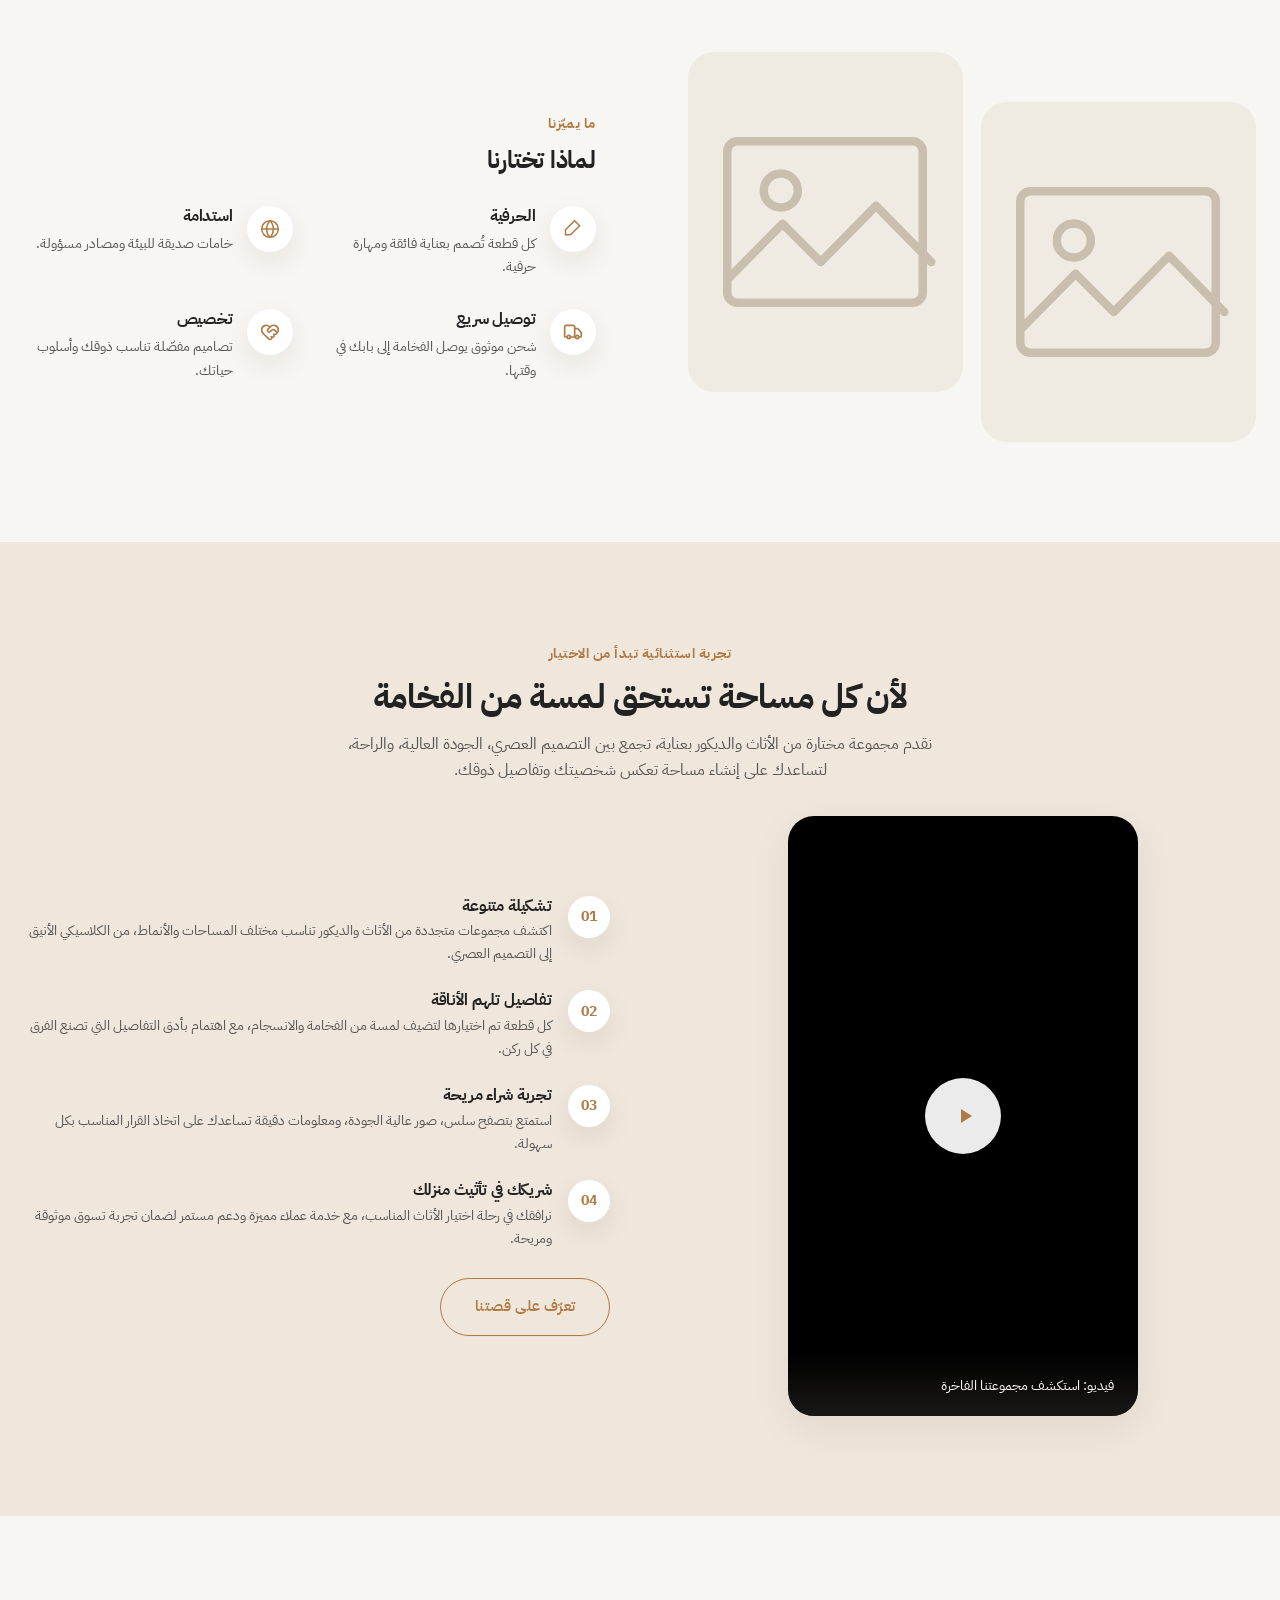
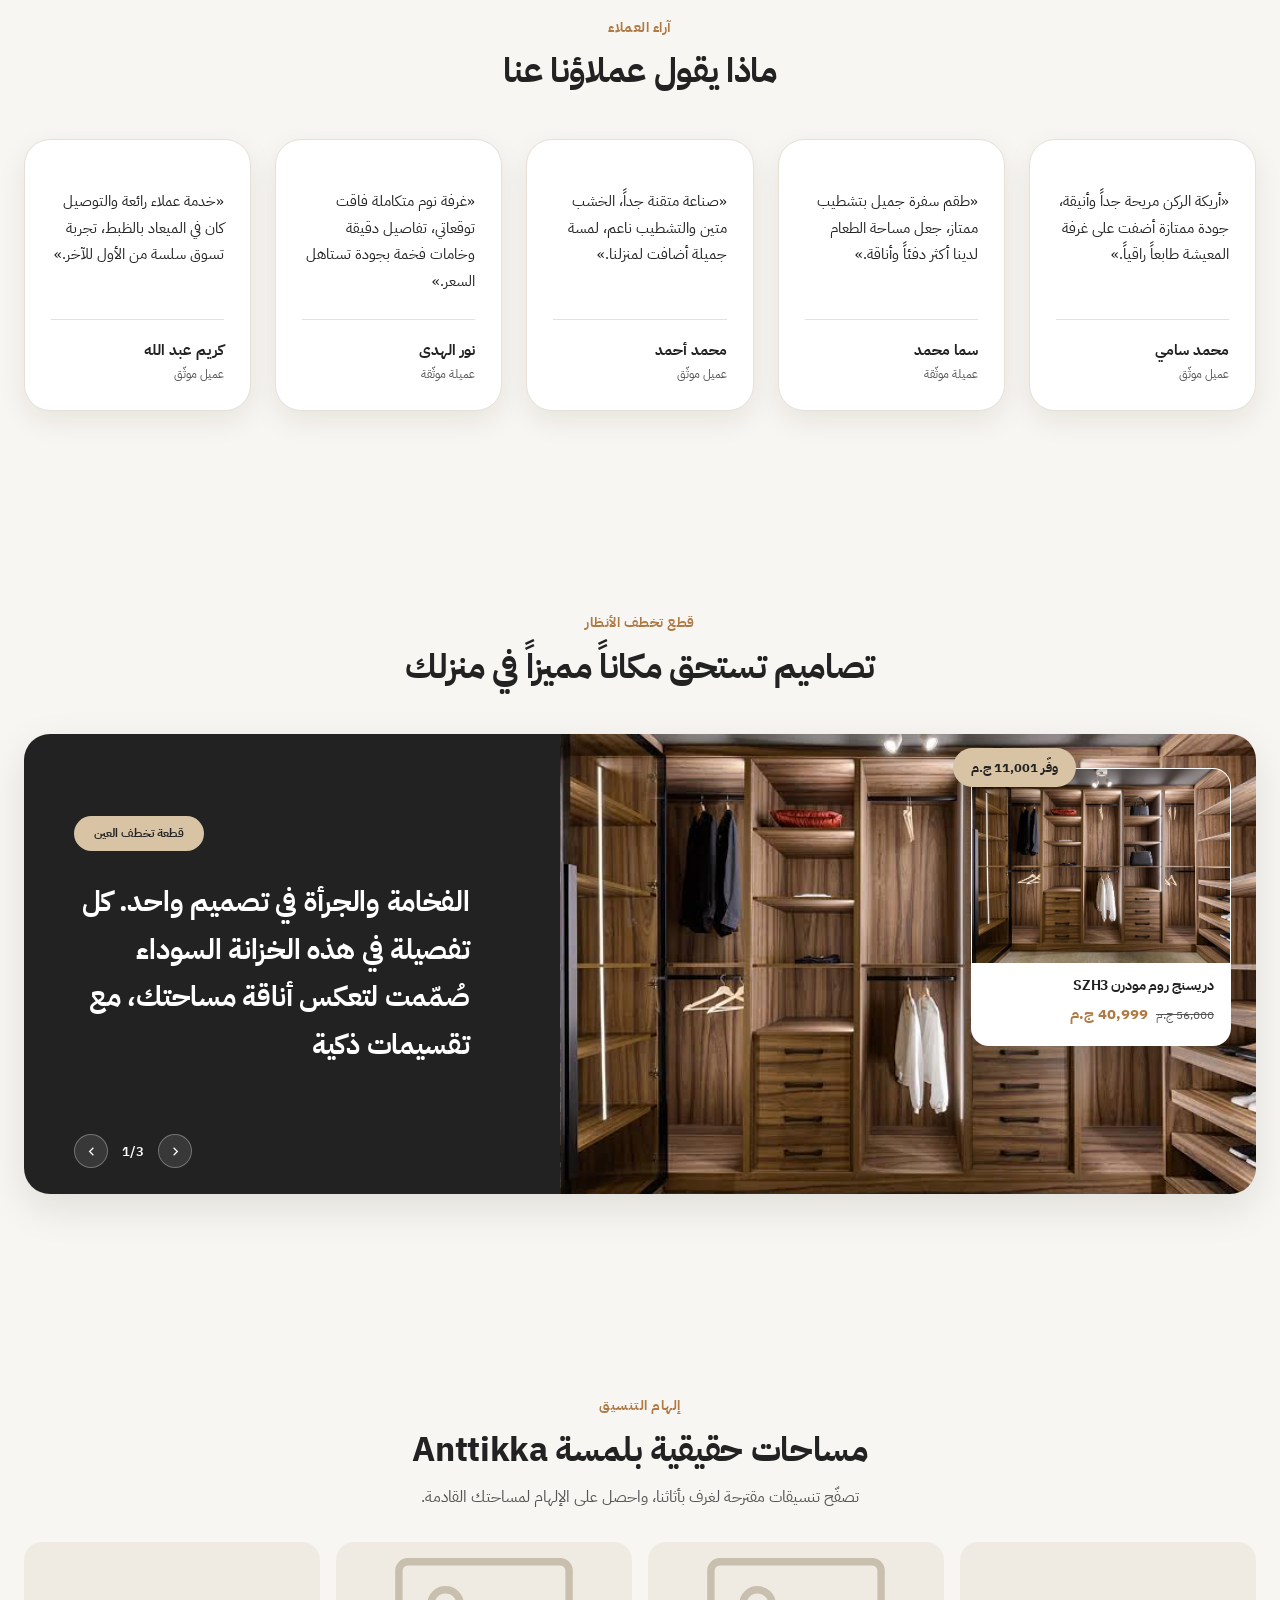
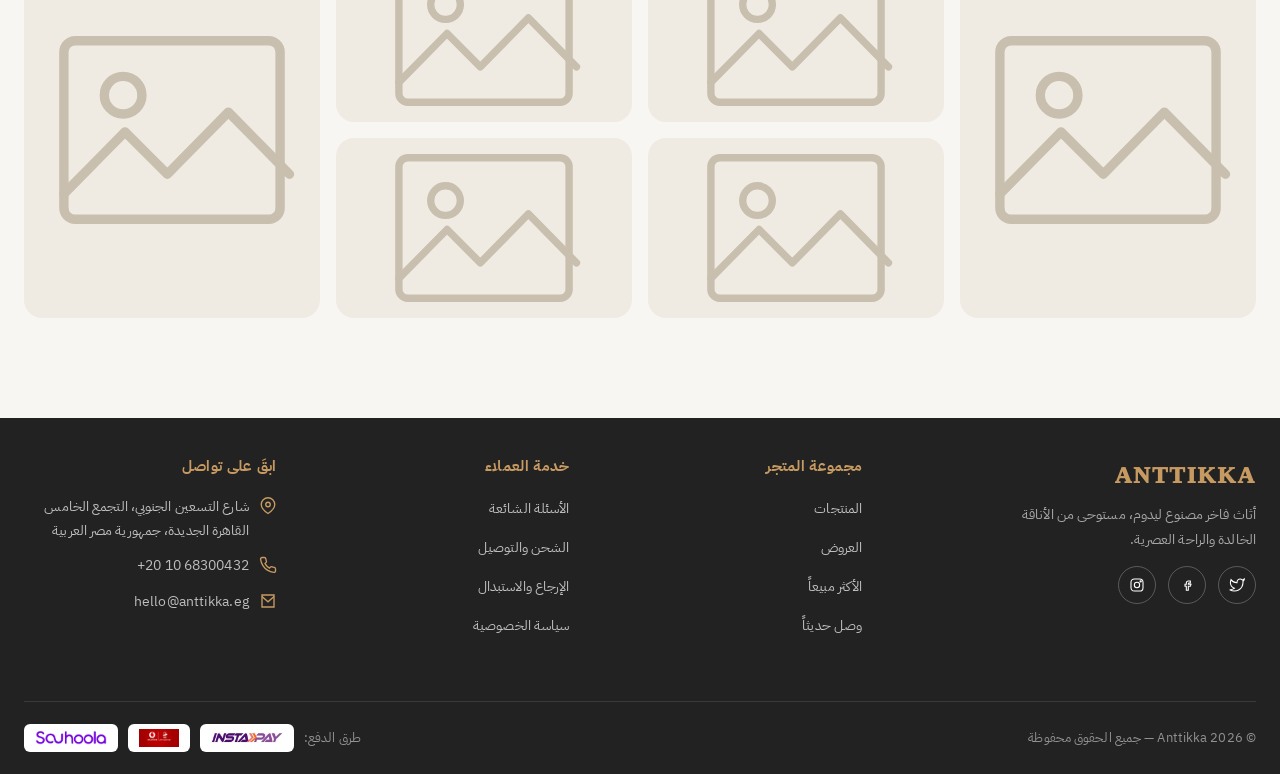
==== commit 768c6bc2: "Add files via upload" ====
--- a/index.html
+++ b/index.html
@@ -917,7 +917,7 @@
             <img src="images/دريسنج3.jpg" alt="دريسنج روم مودرن SZH3">
             <div class="dc-product-info">
               <h4>دريسنج روم مودرن SZH3</h4>
-              <div class="dc-price"><span class="dc-old">56,000 ج.م</span><span class="dc-now">10,999 ج.م</span></div>
+              <div class="dc-price"><span class="dc-old">56,000 ج.م</span><span class="dc-now">40,999 ج.م</span></div>
             </div>
           </a>
           <span class="dc-save-badge">وفّر 11,001 ج.م</span>
@@ -953,7 +953,7 @@
             <img src="images/dr2.webp" alt="دريسنج روم بلاك SZH1">
             <div class="dc-product-info">
               <h4>دريسنج روم بلاك SZH1</h4>
-              <div class="dc-price"><span class="dc-old">38,400 ج.م</span><span class="dc-now">8,499 ج.م</span></div>
+              <div class="dc-price"><span class="dc-old">38,400 ج.م</span><span class="dc-now">28,499 ج.م</span></div>
             </div>
           </a>
           <span class="dc-save-badge">وفّر 5,901 ج.م</span>
@@ -1183,4 +1183,4 @@
 
 <script src="main.min.js"></script>
 </body>
-</html>
+</html>
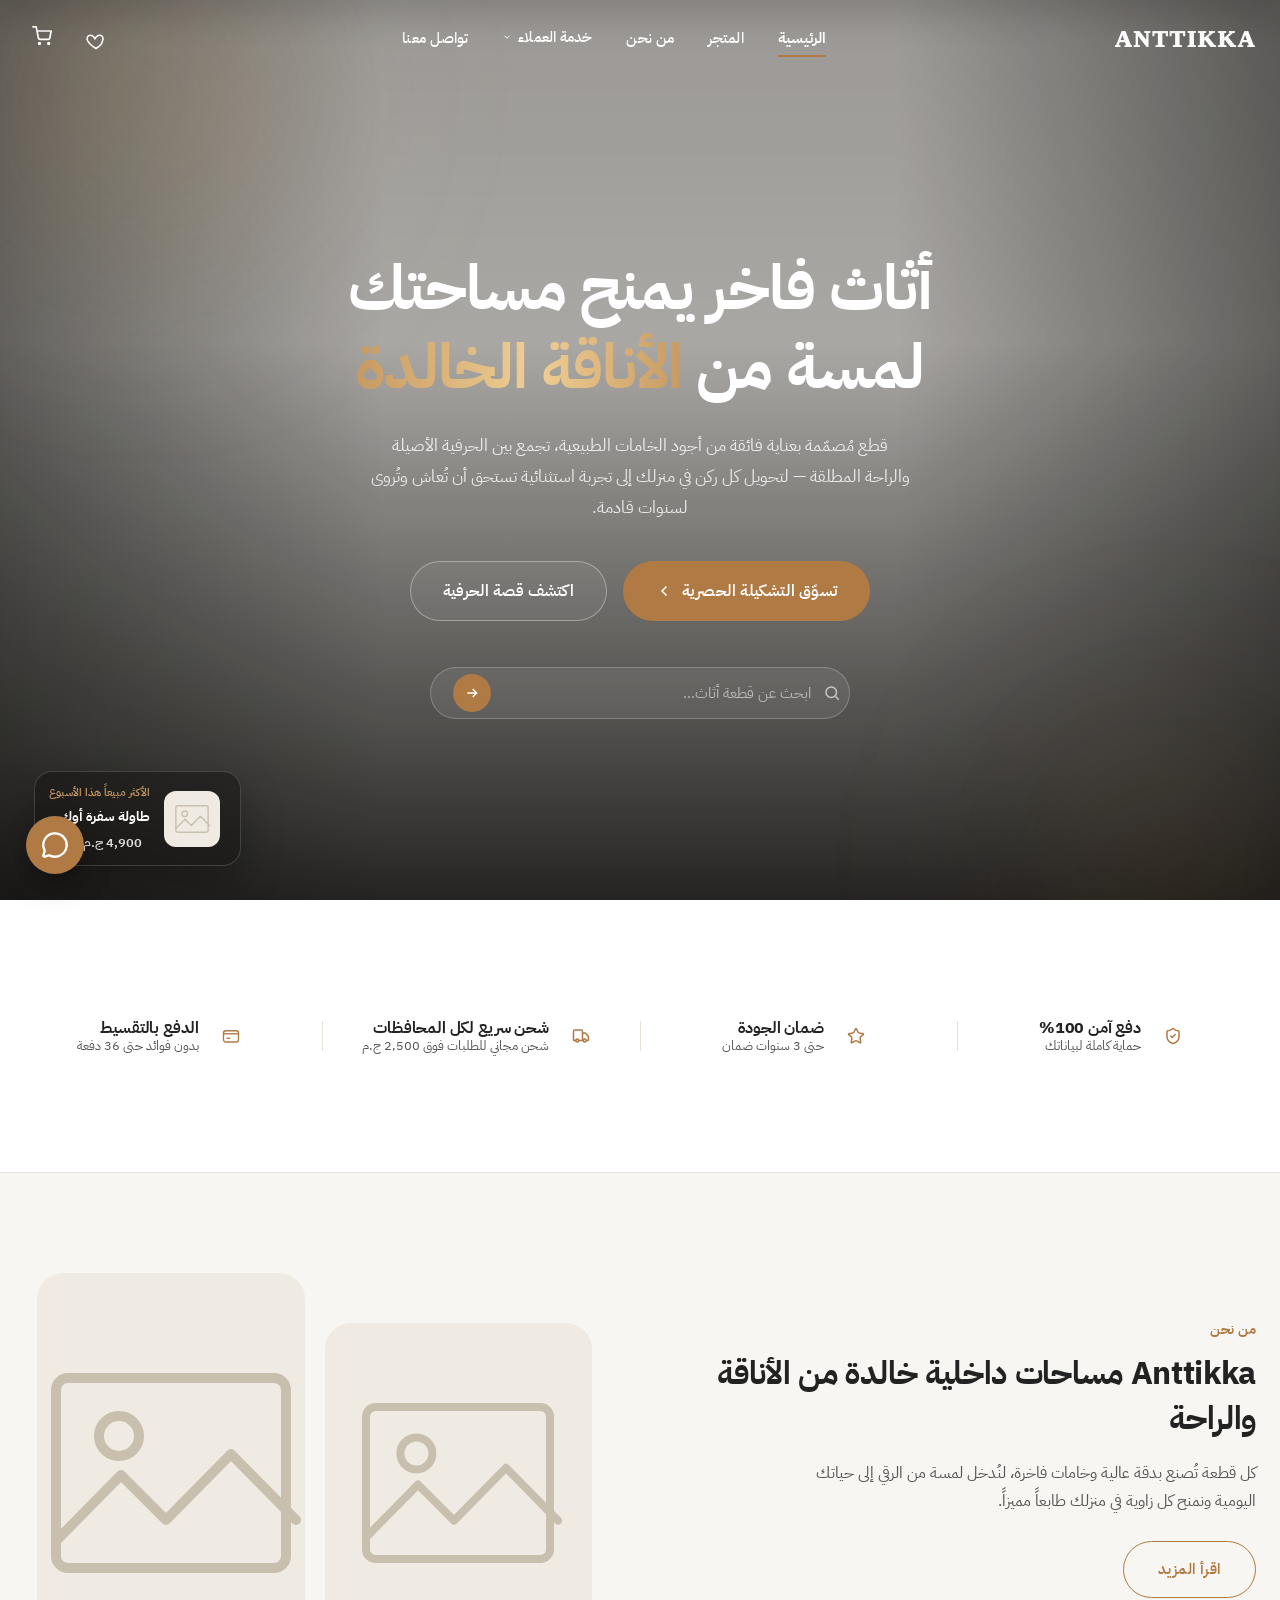
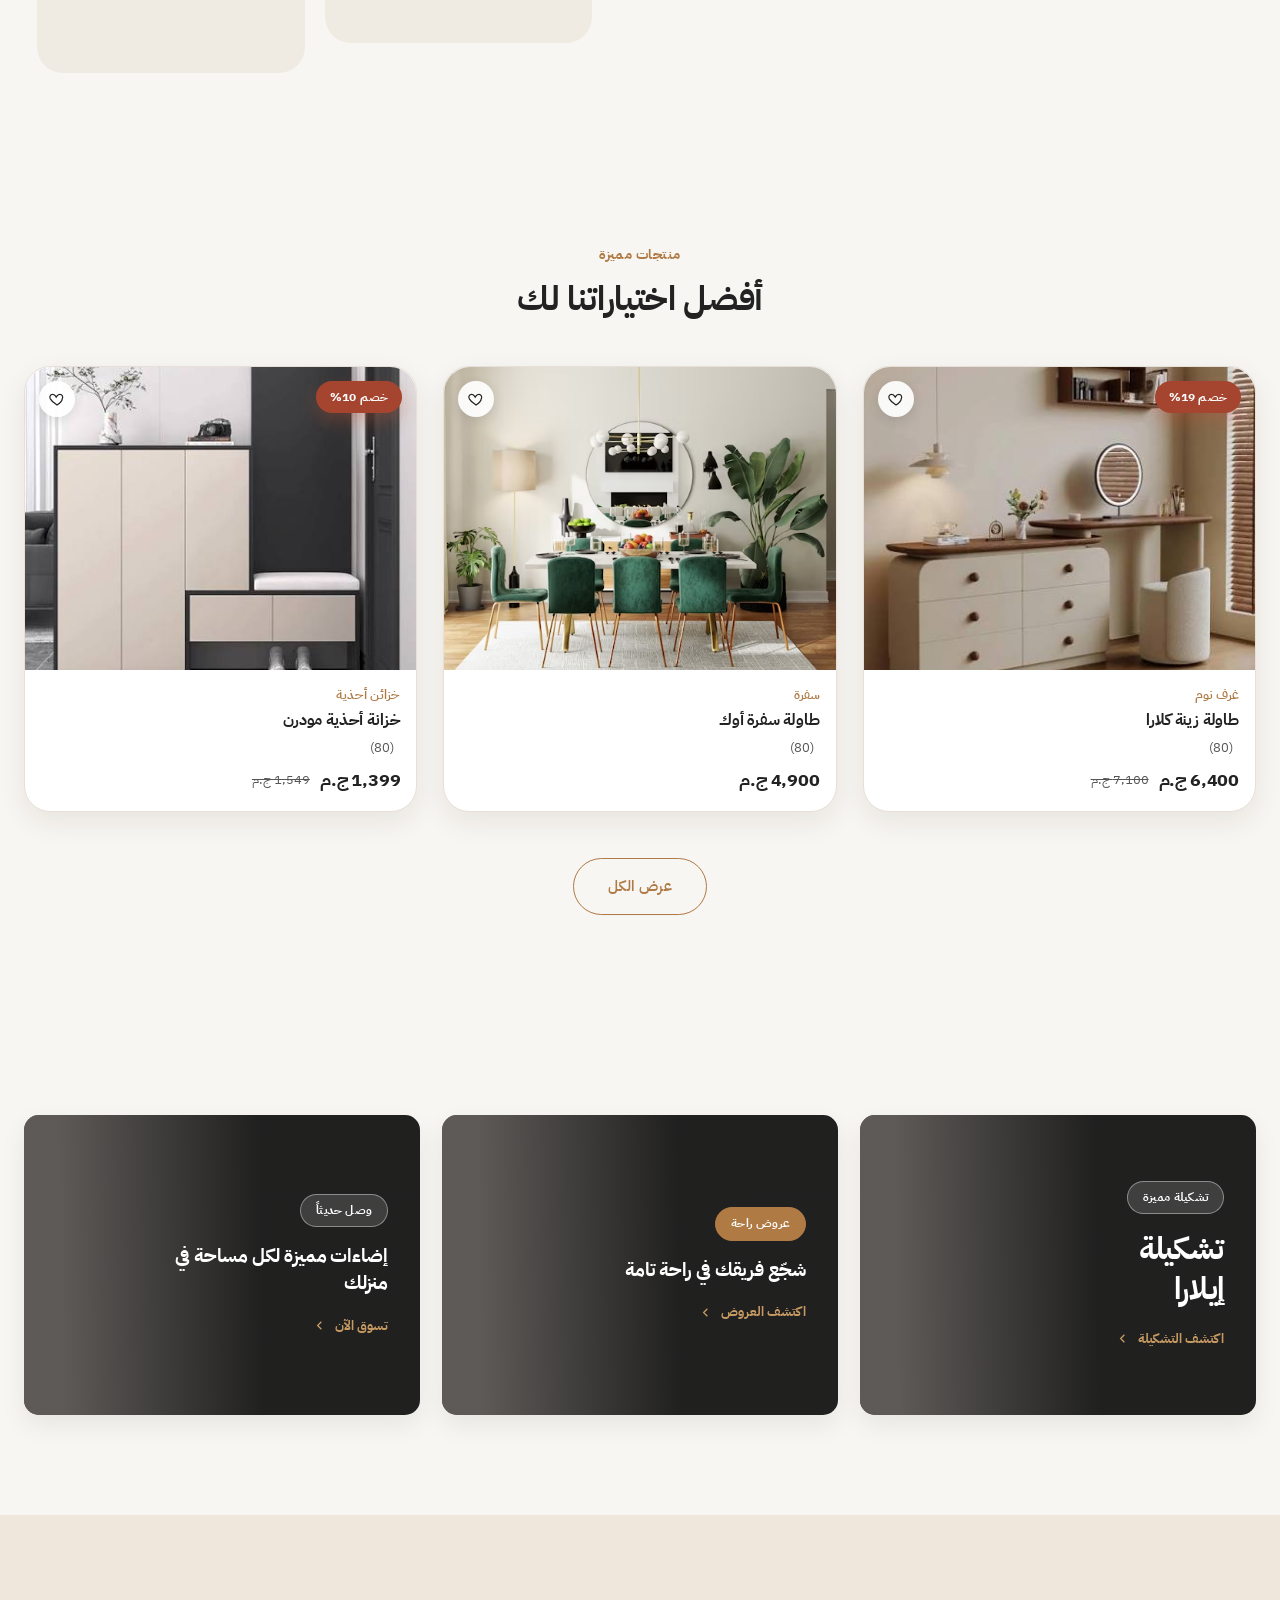
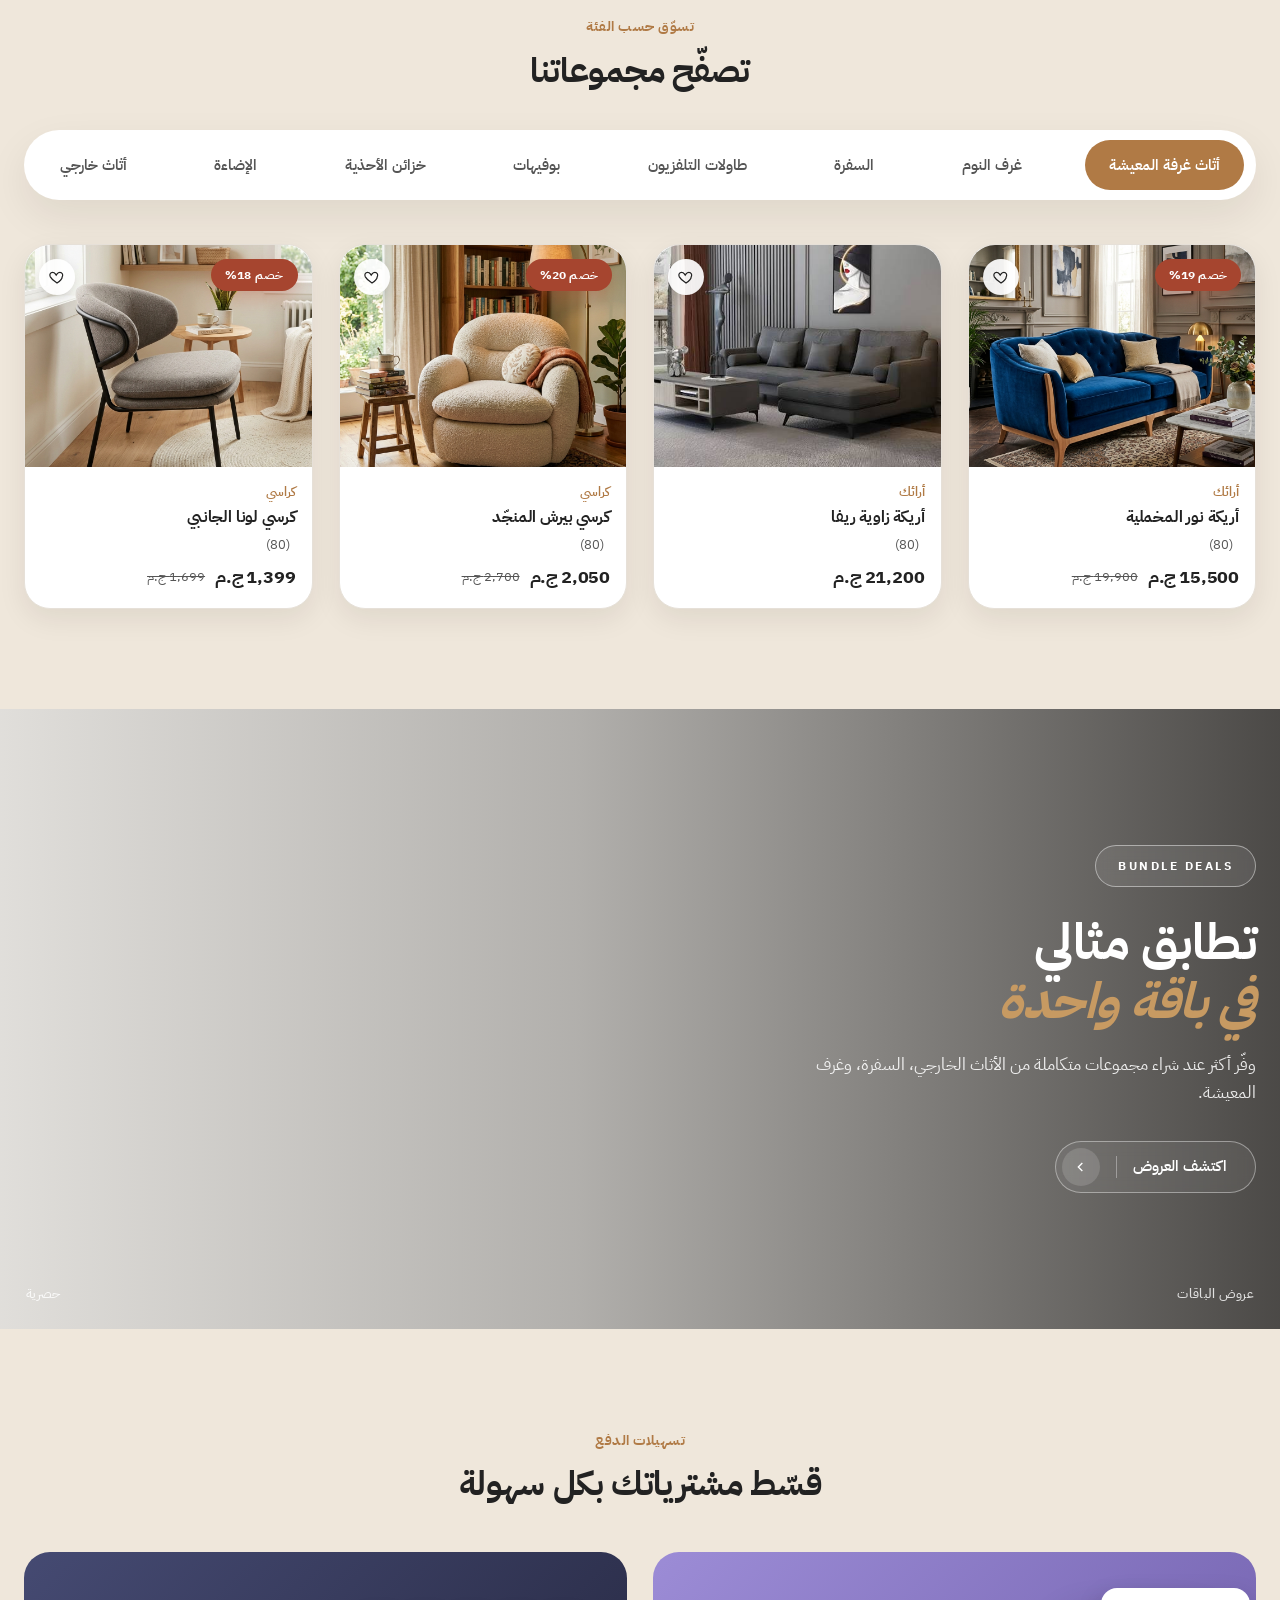
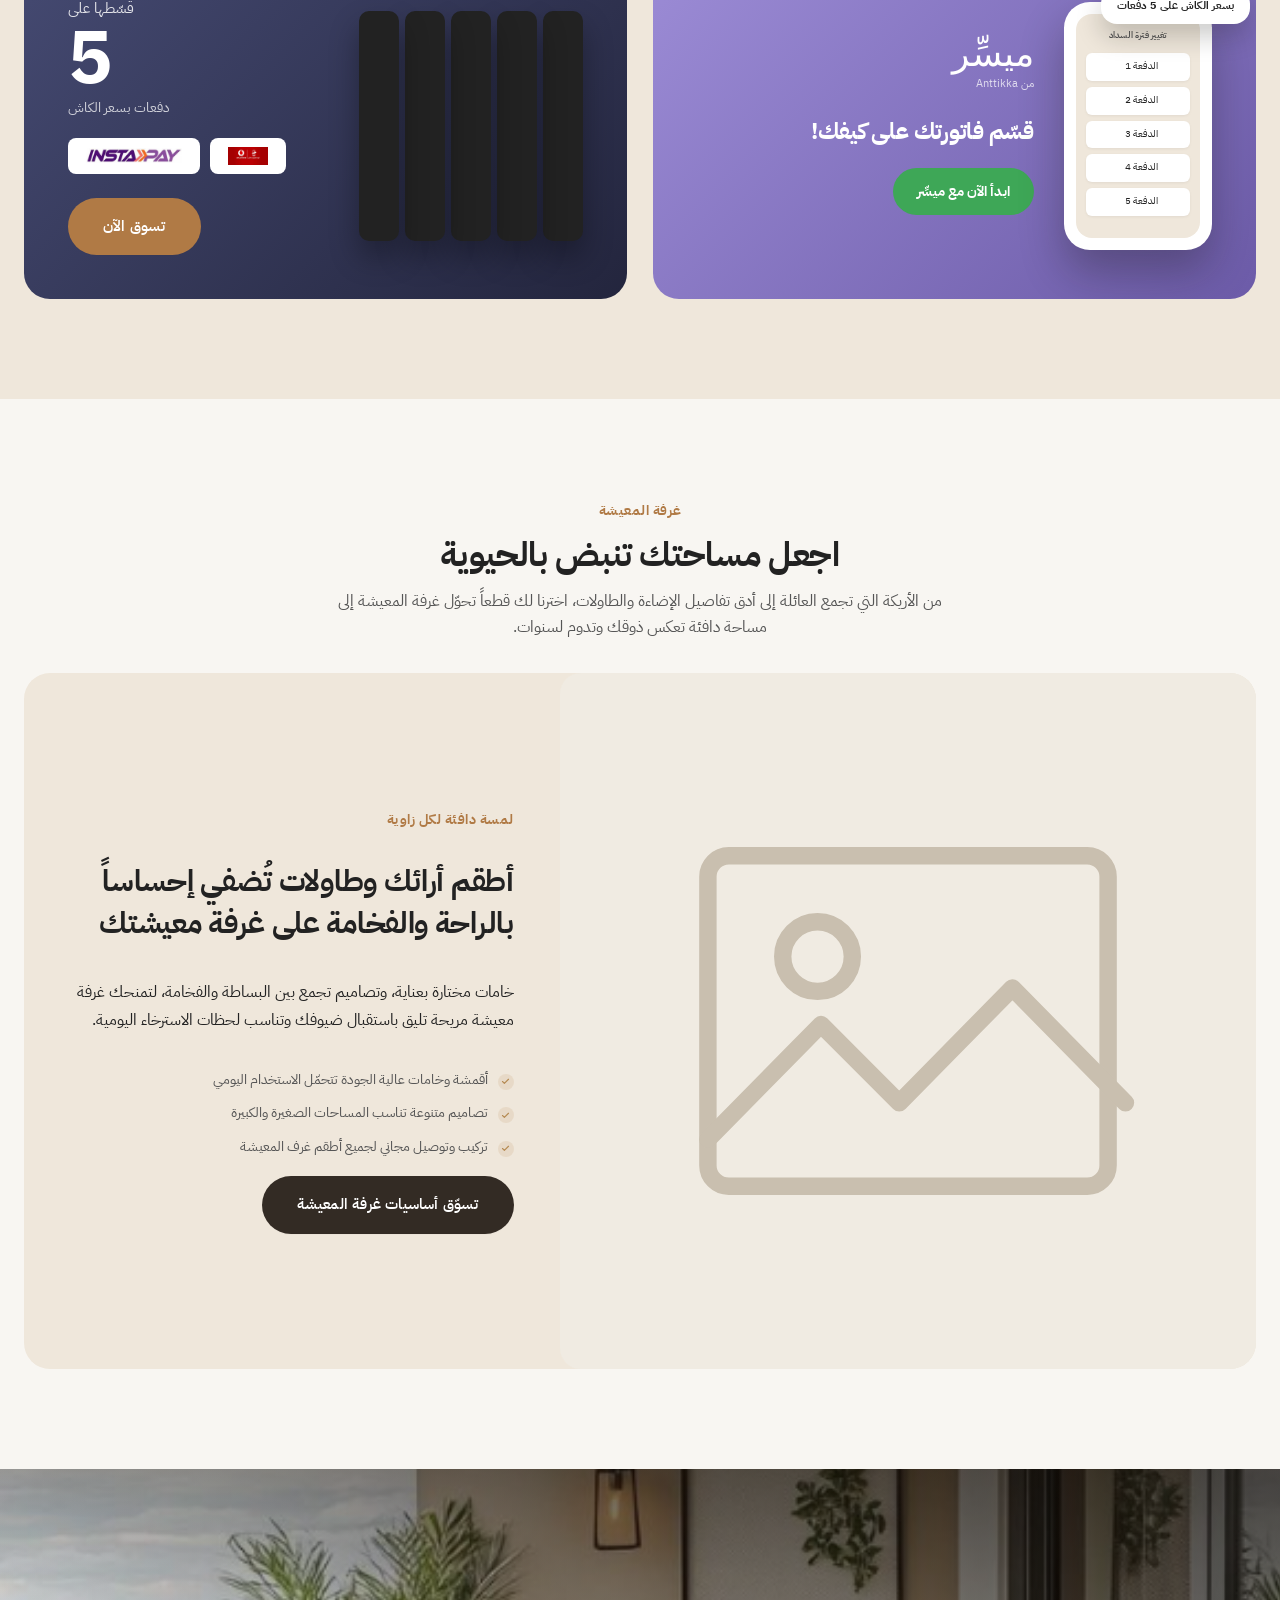
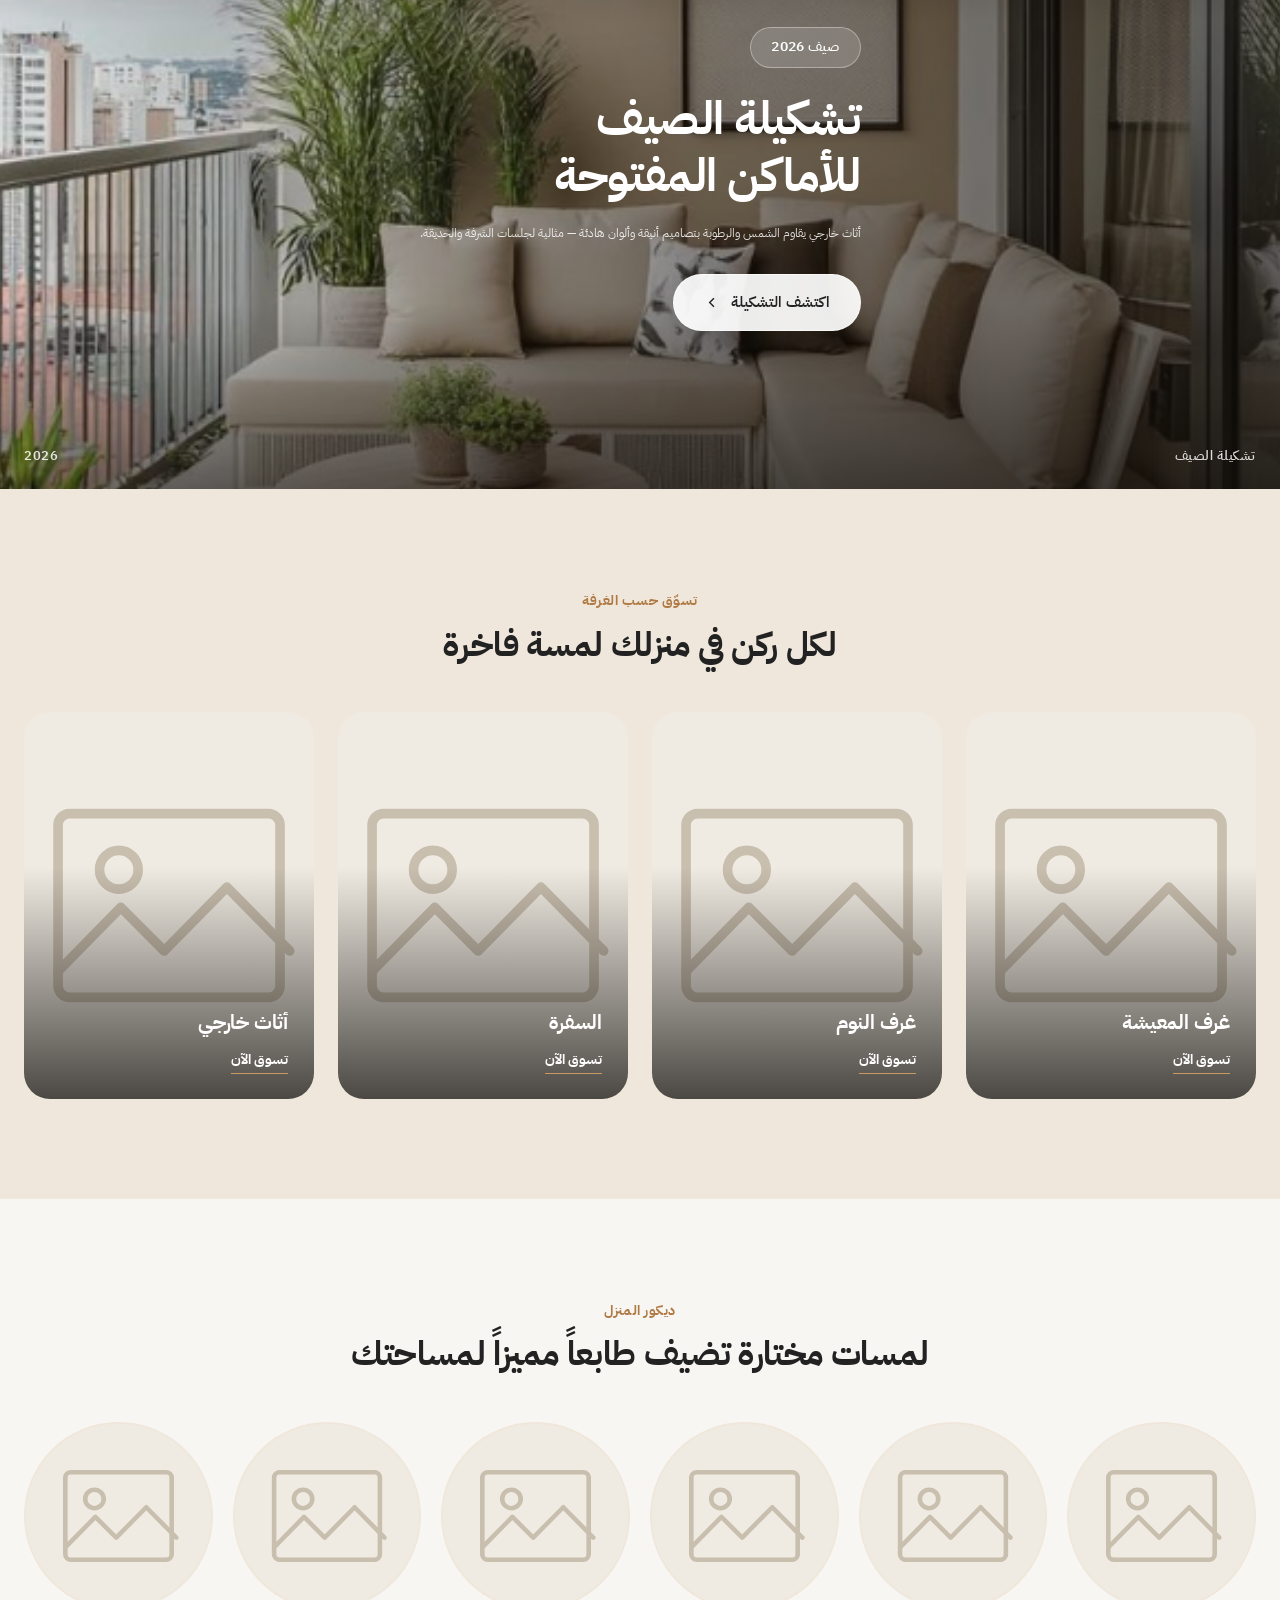
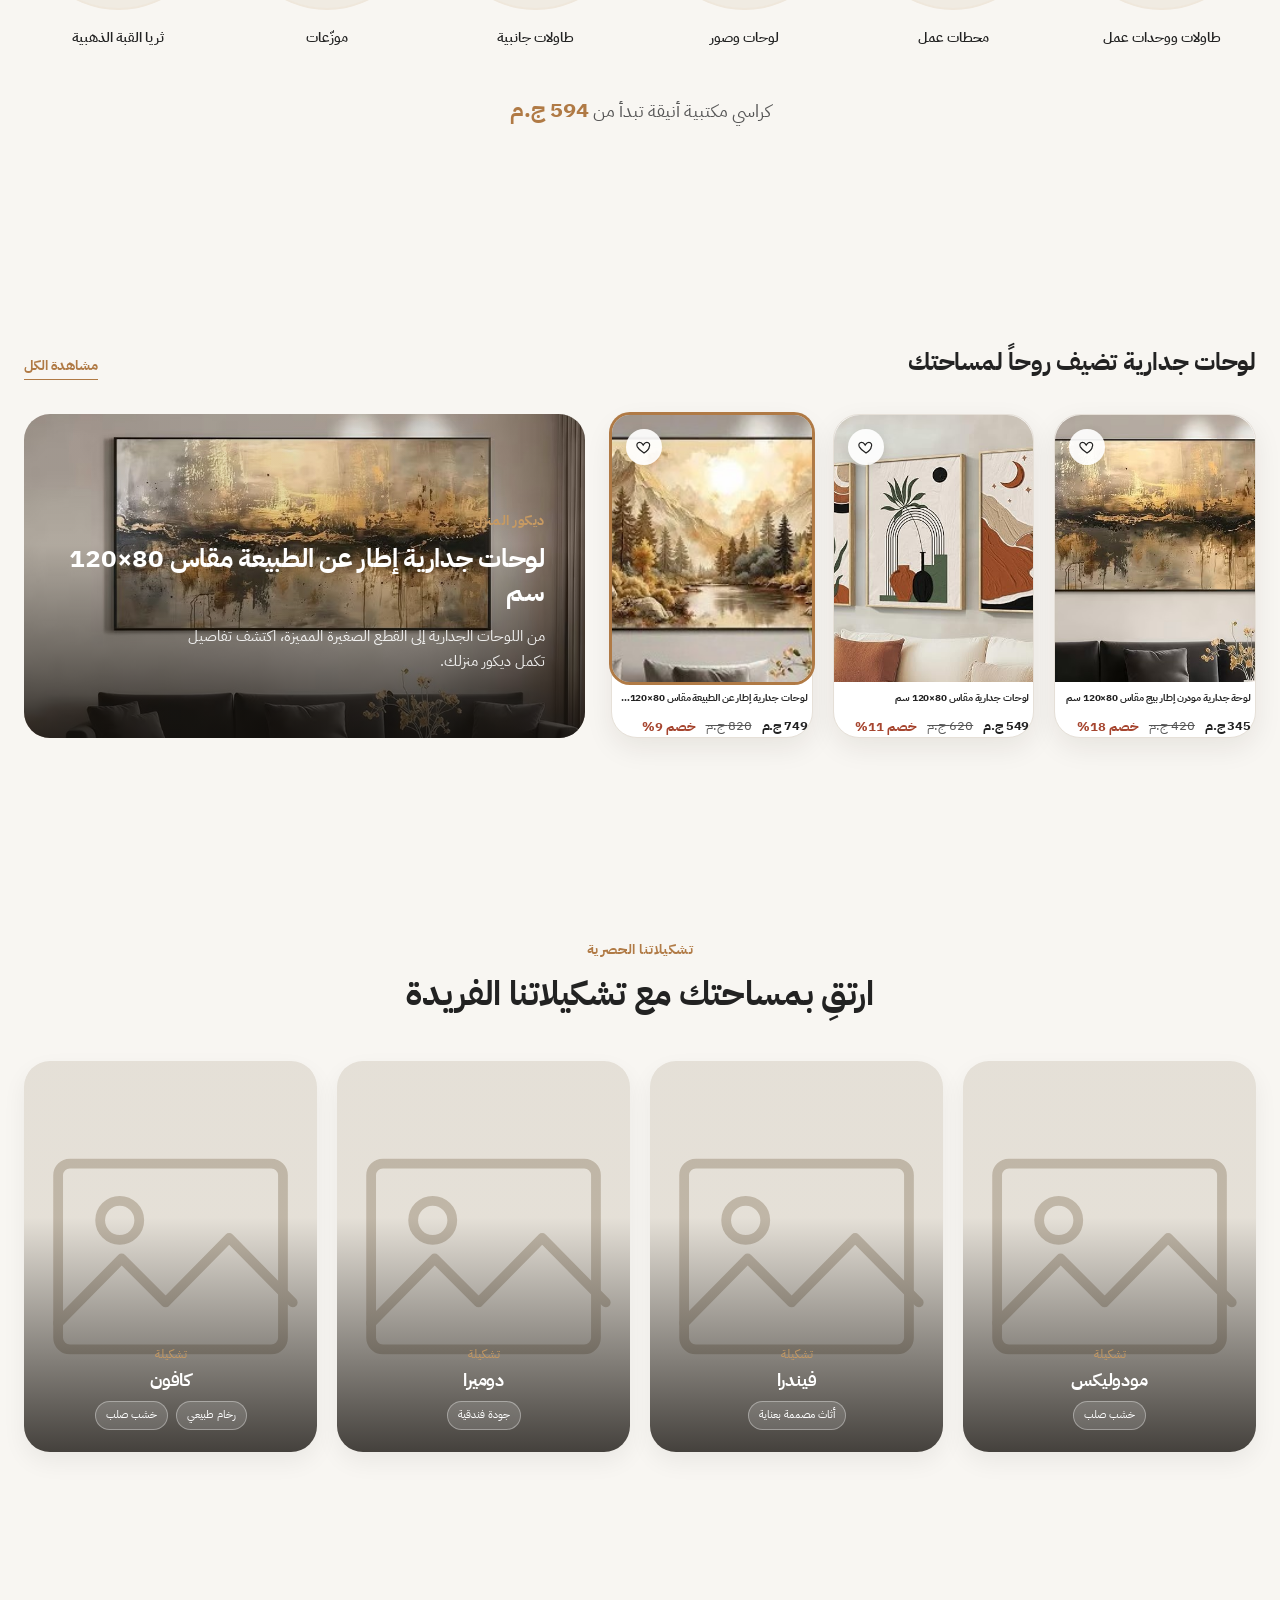
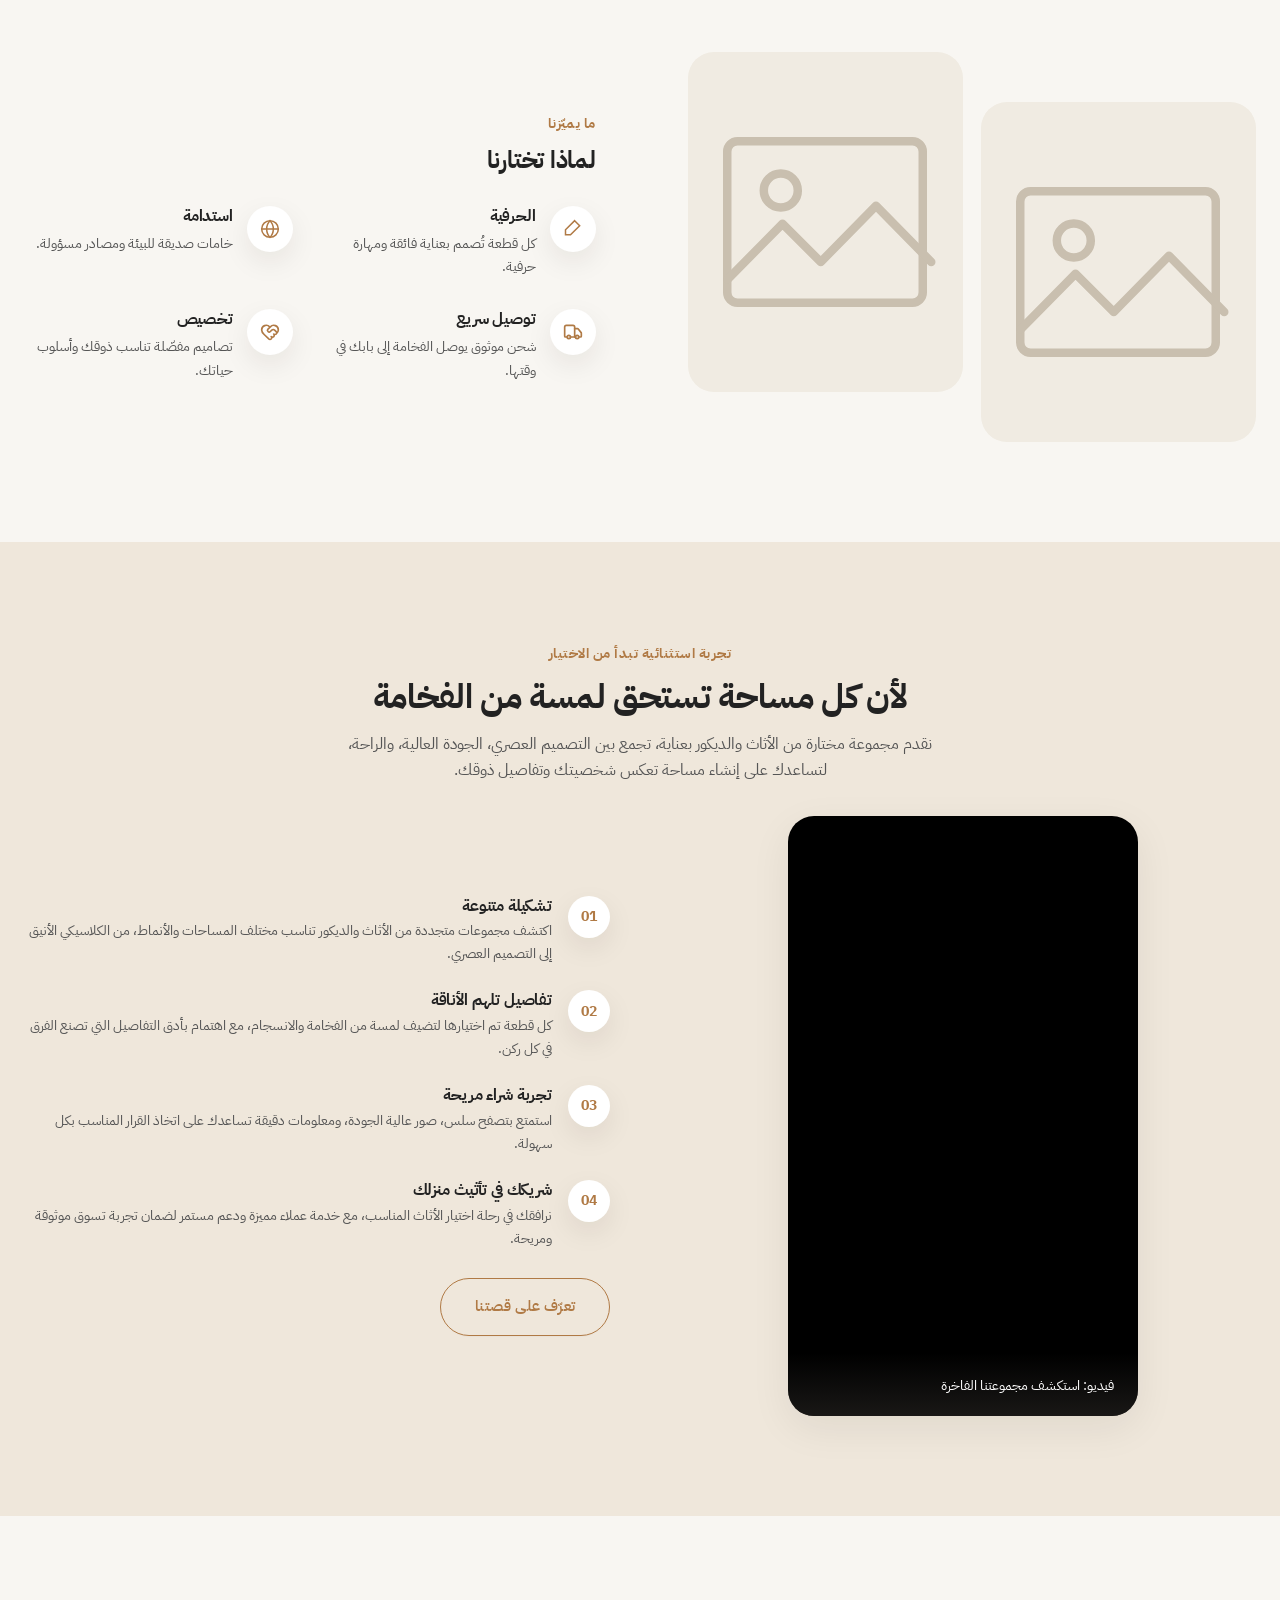
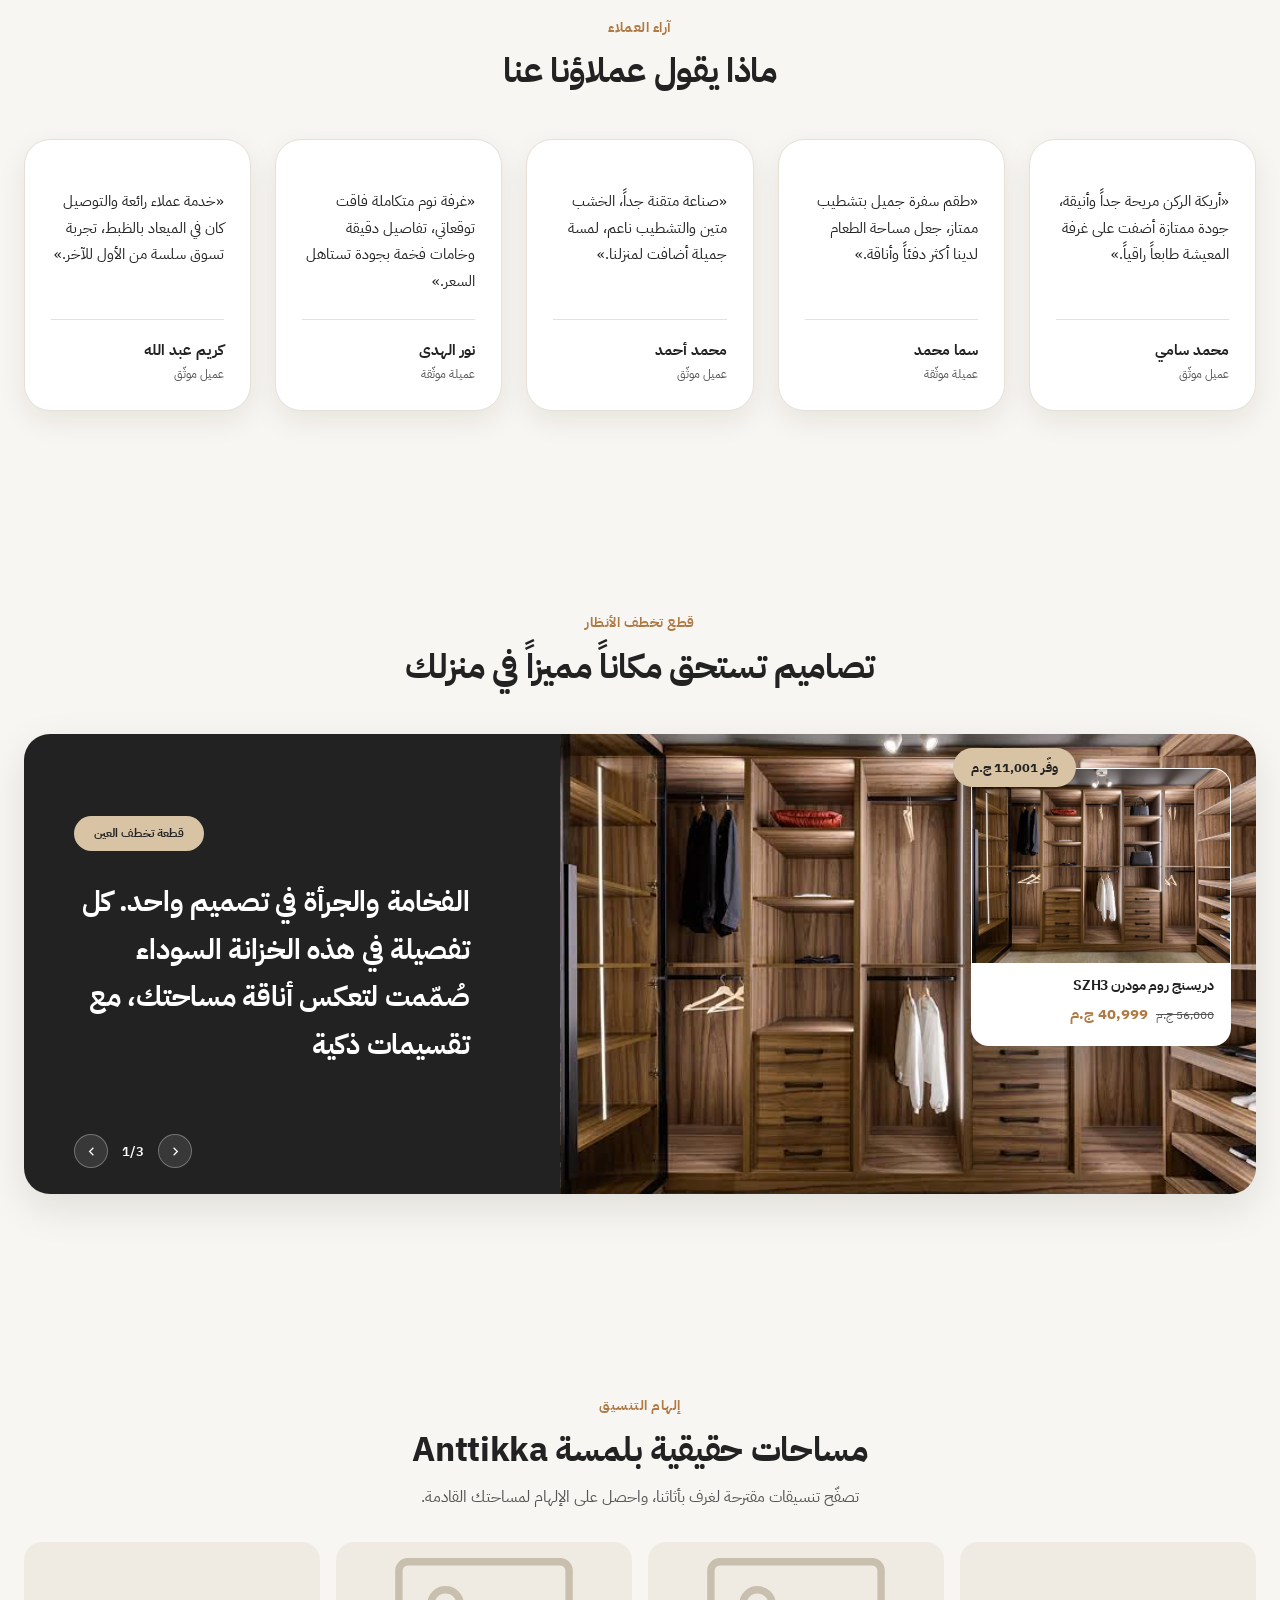
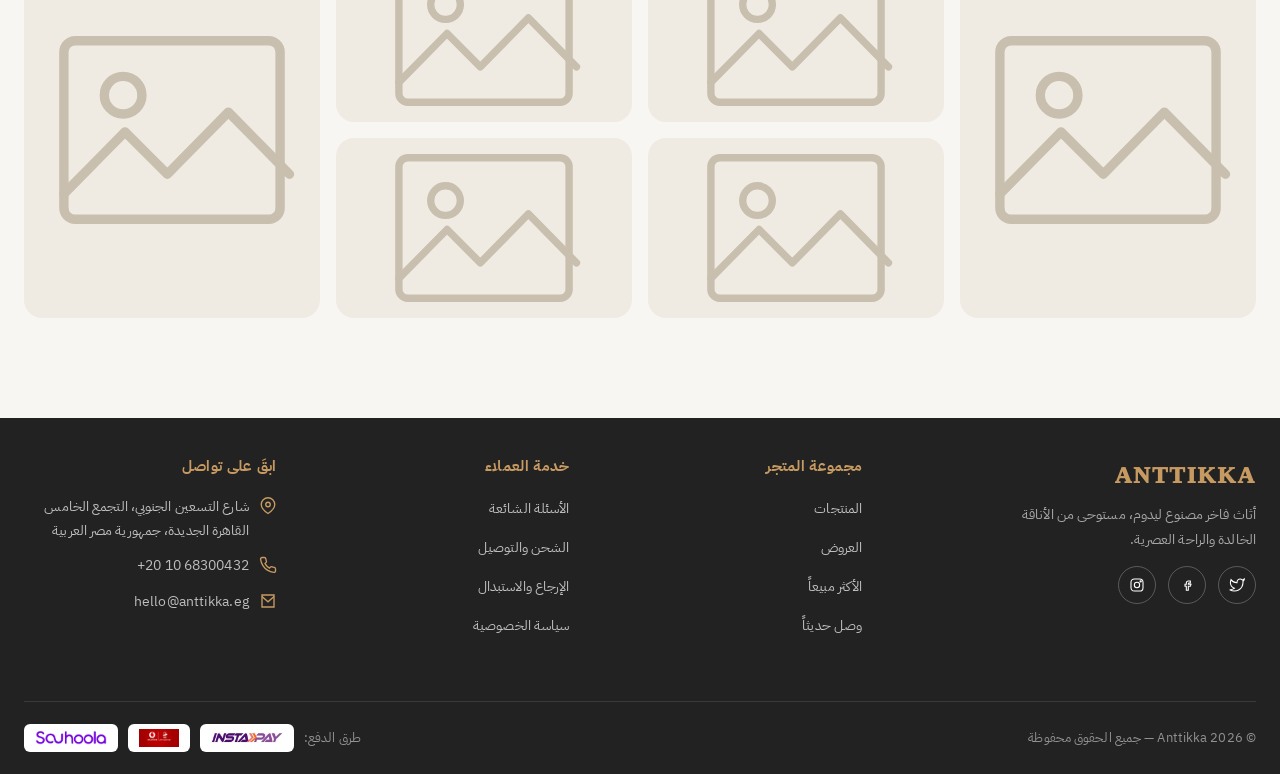
==== commit b0ebc987: "Add files via upload" ====
--- a/index.html
+++ b/index.html
@@ -95,7 +95,7 @@
       <div class="header-icons">
         <a href="wishlist.html" aria-label="المفضلة">
           <svg viewBox="0 0 24 24" fill="none" stroke-width="1.8"><path d="M12 21s-7.5-4.6-10-9.2C.4 8.4 2 5 5.3 5c2 0 3.4 1.1 4.2 2.3.3.5 1.3 2 1.3 2s1-1.5 1.3-2C13 6.1 14.5 5 16.4 5c3.3 0 5 3.4 3.4 6.8C19.5 16.4 12 21 12 21z"/></svg>
-          <span class="cart-count wishlist-count">0</span>
+          <span class="wishlist-count">0</span>
         </a>
           <a href="cart.html" aria-label="سلة المشتريات">
         <span class="bn-icon-wrap">
@@ -223,10 +223,18 @@
         </a>
       </div>
 
-    </div>
-  </div>
-
-  <a href="product.html" class="hero-feature-card hero-anim" style="--d:.4s" aria-label="طاولة سفرة أوك — الأكثر مبيعاً، السعر 9,850 جنيه">
+      <form id="heroSearchForm" class="hero-search-form hero-anim" style="--d:.32s" role="search">
+        <svg viewBox="0 0 24 24" fill="none" stroke="currentColor" stroke-width="2"><circle cx="11" cy="11" r="7"/><path d="M21 21l-4.3-4.3"/></svg>
+        <input type="text" id="heroSearchInput" placeholder="ابحث عن قطعة أثاث..." aria-label="ابحث في المتجر">
+        <button type="submit" aria-label="بحث">
+          <svg viewBox="0 0 24 24" fill="none" stroke="currentColor" stroke-width="2"><path d="M5 12h14M13 6l6 6-6 6"/></svg>
+        </button>
+      </form>
+
+    </div>
+  </div>
+
+  <a href="product.html?id=%D8%B7%D8%A7%D9%88%D9%84%D8%A9-%D8%B3%D9%81%D8%B1%D8%A9-%D8%A3%D9%88%D9%83" class="hero-feature-card hero-anim" style="--d:.4s" aria-label="طاولة سفرة أوك — الأكثر مبيعاً، السعر 4,900 جنيه">
     <img src="https://images.unsplash.com/photo-1617806118233-18e1de247200?q=80&w=700&auto=format&fit=crop" alt="طاولة سفرة أوك" loading="lazy" width="56" height="56">
     <span class="hero-feature-card-info">
       <span class="hero-feature-card-label">الأكثر مبيعاً هذا الأسبوع</span>
--- a/style.min.css
+++ b/style.min.css
@@ -1 +1 @@
-:root{--color-bg:#F8F6F2;--color-bg-alt:#EFE7DB;--color-sand:#D8C3A5;--color-wood:#8B5E3C;--color-wood-dark:#71492E;--color-charcoal:#222222;--color-charcoal-soft:#332B24;--color-gold:#B07A45;--color-gold-light:#C79A62;--color-text:#222222;--color-text-muted:#555555;--color-border:#E6E0D8;--color-white:#FFFFFF;--color-sale:#A6452F;--color-success:#4E7A5D;--color-danger:#B84C3E;--font-display:'Noto Serif Arabic','IBM Plex Sans Arabic',serif;--font-body:'IBM Plex Sans Arabic','Noto Serif Arabic',sans-serif;--container-w:1360px;--radius-sm:10px;--radius-md:18px;--radius-lg:26px;--shadow-soft:0 12px 40px rgba(34,26,18,0.07);--shadow-card:0 10px 28px rgba(34,26,18,0.08);--shadow-card-hover:0 24px 50px rgba(34,26,18,0.16);--ease:cubic-bezier(.4,0,.2,1);--transition:0.3s var(--ease);--transition-fast:0.2s var(--ease);--transition-slow:0.35s var(--ease)}.skip-link{position:absolute;top:-60px;right:16px;z-index:1000;background:var(--color-charcoal);color:#fff;font-family:var(--font-display);font-weight:700;font-size:14px;padding:12px 22px;border-radius:0 0 10px 10px;transition:top .25s ease}.skip-link:focus{top:0}*,::after,::before{box-sizing:border-box}html{scroll-behavior:smooth}html{overflow-x:hidden}body{margin:0;font-family:var(--font-body);background:var(--color-bg);color:var(--color-text);direction:rtl;text-align:right;-webkit-font-smoothing:antialiased;line-height:1.6;overflow-x:hidden}img{max-width:100%;display:block}a{color:inherit;text-decoration:none}ul{list-style:none;margin:0;padding:0}button{font-family:inherit;cursor:pointer}input,select{font-family:inherit}:focus-visible{outline:2px solid var(--color-gold);outline-offset:3px}.container{max-width:var(--container-w);margin:0 auto;padding:0 24px}h1,h2,h3,h4{font-family:var(--font-display);color:var(--color-text);margin:0;font-weight:700}.eyebrow{display:block;font-family:var(--font-display);color:var(--color-gold);font-size:14px;font-weight:700;letter-spacing:.5px;margin-bottom:10px}.section-head{text-align:center;max-width:640px;margin:0 auto 46px}.section-head h1,.section-head h2{font-size:clamp(28px, 3.2vw, 34px)}.section-head p{color:var(--color-text-muted);margin-top:12px;font-size:15.5px}section{padding:90px 0}@media (max-width:768px){section{padding:56px 0}}.btn{display:inline-flex;align-items:center;justify-content:center;gap:8px;padding:15px 34px;border-radius:30px;font-family:var(--font-display);font-weight:600;font-size:15px;border:1px solid transparent;transition:all var(--transition);white-space:nowrap}.btn-gold{background:var(--color-gold);color:#fff}.btn-gold:hover{background:var(--color-wood-dark);transform:translateY(-2px)}.btn-outline{background:0 0;border-color:var(--color-gold);color:var(--color-gold)}.btn-outline:hover{background:var(--color-gold);color:#fff}.btn-dark{background:var(--color-charcoal-soft);color:#fff}.btn-dark:hover{background:var(--color-wood-dark)}.btn-white{background:#fff;color:var(--color-charcoal)}.btn-white:hover{background:var(--color-gold);color:#fff}.btn-whatsapp{background:#25d366;color:#fff}.btn-whatsapp:hover{background:#1ebe5a;transform:translateY(-2px)}.faq-cta-box{margin-top:48px;padding:44px 30px;border-radius:14px;background:var(--color-bg-alt);text-align:center}.faq-cta-box h3{margin-bottom:10px}.faq-cta-box p{color:var(--color-text-muted);margin-bottom:22px;font-size:14.5px}.returns-steps{margin:40px 0}.returns-step{display:flex;align-items:flex-start;gap:18px;padding:22px 0;border-bottom:1px solid var(--color-border)}.returns-step:last-child{border-bottom:none}.returns-step-num{flex-shrink:0;width:34px;height:34px;border-radius:50%;background:var(--color-gold);color:#fff;display:flex;align-items:center;justify-content:center;font-weight:700;font-size:14px}.returns-step-content h4{margin-bottom:4px;font-size:16px}.returns-step-content p{color:var(--color-text-muted);font-size:14px;margin:0}.returns-cta-inline{text-align:center;margin-top:32px}.returns-cta-inline p{margin-bottom:16px;font-weight:600}.returns-highlight-grid{display:grid;grid-template-columns:1fr 1fr;gap:20px;margin:36px 0}.returns-highlight-card{padding:26px;border-radius:12px;background:var(--color-bg-alt)}.returns-highlight-card .why-icon{margin-bottom:14px}.returns-highlight-card h4{margin-bottom:8px;font-size:16px}.returns-highlight-card p{color:var(--color-text-muted);font-size:14px;margin:0}.returns-highlight-card p strong{color:var(--color-text)}@media (max-width:768px){.returns-highlight-grid{grid-template-columns:1fr}}.site-header{position:absolute;top:0;right:0;left:0;z-index:100;padding:26px 0;transition:background var(--transition),padding var(--transition),box-shadow var(--transition),position 0s}.site-header.is-scrolled{position:fixed;background:#fff;padding:12px 0}.site-header.is-scrolled .header-icons a,.site-header.is-scrolled .lang-select,.site-header.is-scrolled .logo,.site-header.is-scrolled .main-nav a{color:var(--color-text)}.site-header.is-scrolled .header-icons svg{stroke:var(--color-text)}.header-inner{display:flex;align-items:center;justify-content:space-between;gap:20px}.logo{font-family:"Playfair Display",serif;font-weight:1000;font-size:23px;letter-spacing:2px;color:#fff;line-height:1.15;text-transform:uppercase}.logo span{display:block;font-size:21px}.main-nav{display:flex;gap:34px}.main-nav a{color:#fff;font-family:var(--font-display);font-weight:500;font-size:15px;position:relative;padding-bottom:4px;transition:opacity var(--transition)}.main-nav a.active{font-weight:700}.main-nav a::after{content:'';position:absolute;right:0;bottom:-2px;width:0;height:2px;background:var(--color-gold);transition:width var(--transition)}.main-nav a.active::after,.main-nav a:hover::after{width:100%}.nav-dropdown{position:relative}.nav-dropdown-toggle{background:0 0;border:none;padding:0 0 4px;margin:0;cursor:pointer;display:flex;align-items:center;gap:6px;color:#fff;font-family:var(--font-display);font-weight:500;font-size:15px;position:relative;transition:opacity var(--transition)}.site-header.is-scrolled .nav-dropdown-toggle,.site-header.static-header .nav-dropdown-toggle{color:var(--color-text)}.nav-dropdown-toggle svg{transition:transform .25s ease;flex-shrink:0}.nav-dropdown-toggle.active{font-weight:700}.nav-dropdown-toggle::after{content:'';position:absolute;right:0;bottom:-2px;width:0;height:2px;background:var(--color-gold);transition:width var(--transition)}.nav-dropdown-toggle.active::after,.nav-dropdown:hover .nav-dropdown-toggle::after{width:100%}.nav-dropdown.is-open .nav-dropdown-toggle svg,.nav-dropdown:focus-within .nav-dropdown-toggle svg,.nav-dropdown:hover .nav-dropdown-toggle svg{transform:rotate(180deg)}.nav-dropdown-menu{position:absolute;top:calc(100% + 20px);right:-18px;min-width:210px;background:var(--color-white);border-radius:var(--radius-md);padding:10px;display:flex;flex-direction:column;gap:2px;opacity:0;visibility:hidden;transform:translateY(8px);transition:opacity .25s ease,transform .25s ease,visibility .25s ease;z-index:60}.nav-dropdown.is-open .nav-dropdown-menu,.nav-dropdown:focus-within .nav-dropdown-menu,.nav-dropdown:hover .nav-dropdown-menu{opacity:1;visibility:visible;transform:translateY(0)}.nav-dropdown-menu a{color:var(--color-text);font-family:var(--font-body);font-size:14px;font-weight:500;padding:9px 12px;border-radius:8px;white-space:nowrap;transition:background .2s ease,color .2s ease}.nav-dropdown-menu a::after{display:none}.nav-dropdown-menu a:hover{background:var(--color-bg-alt);color:var(--color-gold)}.header-right{display:flex;align-items:center;gap:22px}.lang-select{display:none;align-items:center;gap:6px;color:#fff;font-size:14px;font-family:var(--font-display);font-weight:600;background:0 0;border:none}.menu-toggle{width:50px}.header-icons{display:flex;align-items:center;gap:18px}.header-icons a{color:#fff;position:relative;display:flex}.header-icons svg{width:36px;height:20px;stroke:#fff;transition:stroke var(--transition),transform var(--transition)}.header-icons a:hover svg{transform:translateY(-2px);stroke:var(--color-gold)}.cart-count{position:absolute;top:-8px;left:-9px;background:var(--color-gold);color:#fff;font-size:10px;font-weight:700;width:16px;height:16px;border-radius:50%;display:none;align-items:center;justify-content:center}@keyframes cartIconBump{0%{transform:scale(1)}35%{transform:scale(1.28)}65%{transform:scale(.94)}100%{transform:scale(1)}}.header-icons a.bump svg{animation:cartIconBump .45s ease}.header-icons a.bump .cart-count{animation:cartIconBump .45s ease}@keyframes wishlistHeartPulse{0%{transform:scale(1)}40%{transform:scale(1.35)}100%{transform:scale(1)}}.wishlist-btn.wishlist-pulse svg{animation:wishlistHeartPulse .45s ease}.menu-toggle{display:none;background:0 0;border:none;color:#fff}.site-header.is-scrolled .menu-toggle{color:var(--color-text)}@media (max-width:980px){.main-nav{display:none}.menu-toggle{display:flex}}@media (max-width:420px){.lang-select span{display:none}.lang-select svg{margin-inline-start:0}.header-right{gap:14px}.header-icons{gap:12px}}@media (max-width:860px){.header-icons{display:none}}.site-header.static-header{position:sticky;top:0;background:rgba(250,247,242,.98);padding:14px 0}.site-header.static-header .header-icons a,.site-header.static-header .lang-select,.site-header.static-header .logo,.site-header.static-header .main-nav a,.site-header.static-header .menu-toggle{color:var(--color-text)}.site-header.static-header .header-icons svg{stroke:var(--color-text)}.hero{position:relative;min-height:100vh;display:flex;align-items:center;overflow:hidden;color:#fff;isolation:isolate}.hero-bg{background:linear-gradient(135deg,#2e2015,var(--color-charcoal));position:absolute;inset:0;background-size:cover;background-position:center;transform:scale(1.06);animation:heroKenBurns 16s ease-in-out infinite alternate}@keyframes heroKenBurns{0%{transform:scale(1.06) translate3d(0,0,0)}100%{transform:scale(1.12) translate3d(-1%,-1%,0)}}.hero-scrim{position:absolute;inset:0;z-index:1;background:linear-gradient(180deg,rgba(15,13,11,.35) 0,rgba(15,13,11,.28) 38%,rgba(12,11,9,.72) 84%,rgba(10,9,8,.88) 100%),linear-gradient(90deg,rgba(12,11,9,.5) 0,rgba(12,11,9,.08) 30%,rgba(12,11,9,.08) 70%,rgba(12,11,9,.5) 100%)}.hero-decor{position:absolute;inset:0;z-index:1;overflow:hidden;pointer-events:none}.hero-glow{position:absolute;border-radius:50%;filter:blur(70px);opacity:.35;mix-blend-mode:screen}.hero-glow--gold{width:520px;height:520px;top:-160px;left:-120px;background:radial-gradient(circle,rgba(199,154,85,.55),transparent 70%)}.hero-glow--warm{width:440px;height:440px;bottom:-180px;right:-100px;background:radial-gradient(circle,rgba(181,138,82,.4),transparent 70%)}.hero-content{position:relative;z-index:2;width:100%;padding-top:60px}.hero-inner{max-width:760px;margin:0 auto;text-align:center}.hero-eyebrow{display:inline-flex;align-items:center;gap:10px;font-family:var(--font-display);font-weight:600;font-size:13.5px;letter-spacing:.4px;color:var(--color-gold-light);background:rgba(255,255,255,.06);border:1px solid rgba(255,255,255,.16);padding:8px 18px 8px 20px;border-radius:30px;margin-bottom:26px;backdrop-filter:blur(6px)}.hero-eyebrow-line{width:16px;height:1px;background:var(--color-gold-light);flex-shrink:0}.hero-content h1{font-size:clamp(36px, 5.6vw, 62px);color:#fff;line-height:1.28;letter-spacing:-.5px;max-width:780px;margin:0 auto 24px;text-wrap:balance}.hero-accent{background:linear-gradient(90deg,var(--color-gold-light),#f0cf94 55%,var(--color-gold-light));-webkit-background-clip:text;background-clip:text;color:transparent}.hero-content p{max-width:540px;margin:0 auto 38px;color:rgba(255,255,255,.82);font-size:17px;line-height:1.8}.hero-cta-group{display:flex;align-items:center;justify-content:center;gap:16px;flex-wrap:wrap;margin-bottom:46px}.hero-btn-primary{padding:16px 32px;font-size:15.5px;box-shadow:0 12px 30px rgba(181,138,82,.35)}.hero-btn-primary svg{width:18px;height:18px;transition:transform var(--transition-fast)}.hero-btn-primary:hover svg{transform:translateX(-4px)}.hero-btn-primary:hover{box-shadow:0 16px 36px rgba(181,138,82,.45)}.hero-btn-secondary{display:inline-flex;align-items:center;justify-content:center;padding:16px 32px;border-radius:30px;font-family:var(--font-display);font-weight:600;font-size:15.5px;color:#fff;border:1px solid rgba(255,255,255,.35);background:rgba(255,255,255,.05);backdrop-filter:blur(6px);transition:background var(--transition),border-color var(--transition),transform var(--transition-fast)}.hero-btn-secondary:hover{background:rgba(255,255,255,.14);border-color:rgba(255,255,255,.6);transform:translateY(-2px)}.hero-trust{display:flex;align-items:center;justify-content:center;flex-wrap:wrap;gap:10px 0;padding-top:30px;border-top:1px solid rgba(255,255,255,.14);max-width:640px;margin:0 auto}.hero-trust-item{display:flex;align-items:center;gap:9px;padding:0 18px;font-size:13px;font-weight:500;color:rgba(255,255,255,.85);white-space:nowrap}.hero-trust-item svg{width:17px;height:17px;stroke:var(--color-gold-light);flex-shrink:0}.hero-trust-divider{width:1px;height:16px;background:rgba(255,255,255,.18);flex-shrink:0}.hero-feature-card{position:absolute;z-index:2;bottom:34px;left:34px;display:flex;align-items:center;gap:14px;background:rgba(20,18,16,.5);border:1px solid rgba(255,255,255,.16);backdrop-filter:blur(14px);border-radius:var(--radius-md);padding:12px 20px 12px 14px;color:#fff;box-shadow:0 16px 40px rgba(0,0,0,.28);transition:transform var(--transition),background var(--transition),border-color var(--transition)}.hero-feature-card:hover{transform:translateY(-4px);background:rgba(20,18,16,.68);border-color:rgba(199,154,85,.5)}.hero-feature-card img{width:56px;height:56px;border-radius:12px;object-fit:cover;flex-shrink:0}.hero-feature-card-info{display:flex;flex-direction:column;gap:3px}.hero-feature-card-label{font-size:11px;color:var(--color-gold-light);font-family:var(--font-display);font-weight:600}.hero-feature-card-name{font-size:14px;font-weight:700;font-family:var(--font-display)}.hero-feature-card-meta{display:flex;align-items:center;gap:8px;font-size:12.5px}.hero-feature-card-meta .stars{color:var(--color-gold-light);font-size:11px;letter-spacing:1px}.hero-feature-card-price{color:rgba(255,255,255,.85);font-weight:600}.hero-scroll-cue{position:absolute;bottom:30px;right:50%;transform:translateX(50%);z-index:2;display:flex;flex-direction:column;align-items:center;gap:10px;color:rgba(255,255,255,.75);transition:color var(--transition-fast),transform var(--transition-fast)}.hero-scroll-cue:hover{color:#fff;transform:translateX(50%) translateY(3px)}.hero-scroll-cue-track{width:26px;height:40px;border-radius:14px;border:1.5px solid rgba(255,255,255,.4);display:flex;justify-content:center;padding-top:7px}.hero-scroll-cue-dot{width:4px;height:8px;border-radius:2px;background:var(--color-gold-light);animation:heroScrollDot 1.8s ease-in-out infinite}@keyframes heroScrollDot{0%{transform:translateY(0);opacity:1}60%{transform:translateY(10px);opacity:.3}100%{transform:translateY(0);opacity:1}}.hero-scroll-cue-label{font-size:11px;letter-spacing:.3px;font-family:var(--font-display)}.hero-anim{opacity:0;animation:heroFadeUp .32s var(--ease) both;animation-delay:var(--d, 0s)}@keyframes heroFadeUp{0%{opacity:0;transform:translateY(16px) scale(.98)}100%{opacity:1;transform:translateY(0) scale(1)}}@media (prefers-reduced-motion:reduce){.hero-bg{animation:none}.hero-anim{animation:none;opacity:1}.hero-scroll-cue-dot{animation:none}}.hero-filter{margin-top:44px;background:#fff;border-radius:60px;max-width:980px;margin-inline:auto;padding:10px 14px;display:flex;align-items:center;gap:6px;box-shadow:var(--shadow-soft)}.filter-item{display:flex;align-items:center;gap:12px;padding:8px 22px;text-align:right;color:var(--color-text);border-left:1px solid var(--color-border);flex:1;min-width:0}.filter-item .f-icon{width:38px;height:38px;border-radius:50%;background:var(--color-bg-alt);display:flex;align-items:center;justify-content:center;flex-shrink:0}.filter-item .f-icon svg{width:18px;height:18px;stroke:var(--color-gold)}.filter-item .f-label{font-size:12px;color:var(--color-text-muted)}.filter-item .f-value{font-size:14px;font-weight:700;font-family:var(--font-display)}.hero-search{flex:1.3;display:flex;align-items:center;padding:0 6px 0 6px}.hero-search input{border:none;outline:0;flex:1;background:0 0;font-size:14px;padding:8px 14px;color:var(--color-text)}.hero-search button{width:44px;height:44px;border-radius:50%;border:none;background:var(--color-gold);color:#fff;display:flex;align-items:center;justify-content:center;flex-shrink:0}.hero-search button svg{width:17px;height:17px}@media (max-width:900px){.hero-filter{flex-wrap:wrap;border-radius:var(--radius-lg)}.filter-item{border-left:none;border-bottom:1px solid var(--color-border);width:100%;padding:12px 10px}.hero-search{width:100%;padding-top:8px}.hero-trust{gap:14px 0}.hero-trust-item{padding:0 12px;font-size:12.5px}.hero-feature-card{display:none}}@media (max-width:720px){.hero{min-height:92vh}.hero-content h1{letter-spacing:-.2px}.hero-ring{width:150px;height:150px}.hero-cta-group{flex-direction:column;width:100%}.hero-btn-primary,.hero-btn-secondary{width:100%}.hero-trust{border-top:none;padding-top:6px}.hero-trust-divider{display:none}.hero-trust-item{width:47%;justify-content:center;padding:6px 4px}}@media (max-width:400px){.hero-filter{display:block}.hero-search input{width:10px}.hero-scroll-cue-label{display:none}}.story-cta{padding:90px 0;overflow:hidden}.story-cta-grid{display:grid;grid-template-columns:1fr 1fr;gap:60px;align-items:center}.story-cta-text h2{font-size:clamp(26px,3.2vw,34px);line-height:1.4;margin-bottom:20px}.story-cta-text p{color:var(--color-text-muted);line-height:1.9;margin-bottom:32px;max-width:480px}.story-cta-btn{display:inline-flex;align-items:center;gap:10px;background:var(--color-charcoal-soft)}.story-cta-btn:hover{background:var(--color-gold)}.story-cta-btn svg{flex-shrink:0}.story-cta-media{position:relative;display:flex;align-items:center;justify-content:center;min-height:460px}.story-cta-blob{position:absolute;width:82%;height:88%;top:50%;right:50%;transform:translate(50%,-50%);border-radius:58% 42% 40% 60%/55% 48% 52% 45%;z-index:0}.story-cta-media img{width:78%;max-width:520px;height:auto;object-fit:contain}@media (max-width:860px){.story-cta{padding:60px 0}.story-cta-grid{grid-template-columns:1fr;gap:34px;text-align:center}.story-cta-text p{margin-left:auto;margin-right:auto}.story-cta-btn{margin-inline:auto}.story-cta-media{min-height:320px}.story-cta-media img{width:72%}}.about-intro .container{display:grid;grid-template-columns:1fr 1fr;gap:70px;align-items:center}.about-intro-text h2{font-size:clamp(24px,3vw,32px);line-height:1.4;margin-bottom:18px}.about-intro-text p{color:var(--color-text-muted);margin-bottom:26px;max-width:460px}.about-intro-images{display:flex;gap:20px;align-items:flex-end;justify-content:center}.about-intro-images img{border-radius:var(--radius-lg);object-fit:cover}.about-intro-images img:first-child{width:46%;height:320px}.about-intro-images img:last-child{width:46%;height:400px;margin-bottom:-30px}@media (max-width:860px){.about-intro .container{grid-template-columns:1fr}.about-intro-images{order:-1}}.product-grid{display:grid;grid-template-columns:repeat(4,1fr);gap:26px}.product-grid.cols-3{grid-template-columns:repeat(3,1fr)}.product-card{position:relative;background:var(--color-white);border:1px solid var(--color-border);border-radius:var(--radius-lg)}.product-media{position:relative;border-radius:var(--radius-lg) var(--radius-lg) 0 0;overflow:hidden;background:var(--color-bg-alt);aspect-ratio:4/5}.product-media img{width:100%;height:100%;object-fit:cover;transition:transform .6s ease}.product-card:hover .product-media img{transform:scale(1.07)}.badge-sale{position:absolute;top:14px;right:14px;background:var(--color-sale);color:#fff;font-size:12px;font-weight:700;font-family:var(--font-display);padding:6px 14px;border-radius:30px;z-index:2;box-shadow:0 6px 14px rgba(241,123,84,.35)}.wishlist-btn{position:absolute;top:14px;left:14px;z-index:2;width:36px;height:36px;border-radius:50%;background:rgba(255,255,255,.92);border:none;display:flex;align-items:center;justify-content:center;transition:all var(--transition)}.wishlist-btn:hover{background:#fff;transform:translateY(-2px)}.wishlist-btn svg{width:16px;height:16px;stroke:var(--color-text)}.wishlist-btn.active svg{fill:var(--color-sale);stroke:var(--color-sale)}.product-actions{position:absolute;bottom:14px;left:14px;right:14px;z-index:2;display:flex;flex-direction:row-reverse;gap:10px;opacity:0;visibility:hidden;transform:translateY(15px);transition:all .3s ease}.product-card:hover .product-actions{opacity:1;visibility:visible;transform:translateY(0)}.icon-btn-outline{width:48px;height:48px;border-radius:12px;flex-shrink:0;background:#fff;border:none;display:flex;align-items:center;justify-content:center;box-shadow:0 6px 16px rgba(20,17,14,.14);transition:all var(--transition)}.icon-btn-outline:hover{background:var(--color-gold)}.icon-btn-outline svg{width:18px;height:18px;stroke:var(--color-text);transition:stroke var(--transition)}.icon-btn-outline:hover svg{stroke:#fff}.btn-cart-inline{flex:1;display:flex;align-items:center;justify-content:center;gap:8px;background:var(--color-sale);color:#fff;border:none;border-radius:12px;padding:0 16px;font-family:var(--font-display);font-weight:700;font-size:14px;box-shadow:0 6px 16px rgba(20,17,14,.14);transition:background var(--transition)}.btn-cart-inline:hover{background:var(--color-gold)}.btn-cart-inline svg{width:15px;height:15px;stroke:#fff;flex-shrink:0}@media (max-width:560px){.wishlist-btn{width:40px;height:40px}.icon-btn-outline{width:44px;height:44px}.product-actions{bottom:10px;left:10px;right:10px}}.product-info{padding:20px 20px 24px;text-align:right}.product-cat{font-size:13px;color:var(--color-gold);font-weight:600;margin-bottom:6px;display:block}.product-name{font-family:var(--font-display);font-weight:700;font-size:17.5px;margin-bottom:10px}.product-name a{transition:color var(--transition)}.product-name a:hover{color:var(--color-gold)}.product-rating{display:flex;align-items:center;justify-content:flex-start;gap:6px;margin-bottom:14px}.product-rating .stars{color:#d9a441;font-size:13px;letter-spacing:1px}.product-rating .count{font-size:12.5px;color:var(--color-text-muted)}.product-price{display:flex;align-items:center;gap:10px;font-family:var(--font-display)}.price-now{font-weight:800;font-size:17.5px;color:var(--color-text)}.price-old{text-decoration:line-through;color:var(--color-text-muted);font-size:13px}.price-off{color:var(--color-sale);font-size:12.5px;font-weight:700}.product-card:has(.badge-sale) .product-price .price-off{display:none}.section-cta{text-align:center;margin-top:46px}.shop-no-results{grid-column:1/-1;text-align:center;padding:70px 20px;color:var(--color-text-muted)}.shop-no-results h4{font-size:19px;margin-bottom:10px;color:var(--color-text)}@media (max-width:1100px){.product-grid{grid-template-columns:repeat(2,1fr)}.product-grid.cols-3{grid-template-columns:repeat(2,1fr)}}@media (max-width:560px){.product-grid,.product-grid.cols-3{grid-template-columns:1fr 1fr;gap:14px}}@media (max-width:420px){.product-grid,.product-grid.cols-3{grid-template-columns:1fr;max-width:340px;margin-inline:auto}}.section-alt{background:var(--color-bg-alt)}.category-tabs{display:flex;justify-content:center;gap:10px;flex-wrap:wrap;margin-bottom:44px}.tab-btn{background:0 0;border:1px solid var(--color-border);color:var(--color-text-muted);padding:10px 24px;border-radius:30px;font-size:14.5px;font-weight:600;transition:all var(--transition)}.tab-btn.active,.tab-btn:hover{background:var(--color-gold);color:#fff}.category-section-head{margin-bottom:38px}#categoryTabs{display:flex;align-items:center;justify-content:space-between;flex-wrap:nowrap;gap:4px;background:#fff;border:none;border-radius:999px;min-height:70px;padding:10px 12px;margin-bottom:44px;box-shadow:0 16px 40px rgba(34,26,17,.08);overflow-x:auto;-webkit-overflow-scrolling:touch;scrollbar-width:none}#categoryTabs::-webkit-scrollbar{display:none}#categoryTabs .tab-btn{background:0 0;border:none;color:var(--color-text-muted);padding:14px 24px;border-radius:999px;font-size:14.5px;font-weight:600;white-space:nowrap;flex-shrink:0;transition:background .3s var(--ease),color .3s var(--ease)}#categoryTabs .tab-btn.active,#categoryTabs .tab-btn:hover{background:var(--color-gold);color:#fff}@media (max-width:768px){#categoryTabs{min-height:62px;padding:8px 10px}#categoryTabs .tab-btn{padding:12px 20px;font-size:13.5px}}.offer-banner{background:linear-gradient(135deg,#2e2015,var(--color-charcoal));border-radius:var(--radius-lg);overflow:hidden;position:relative;min-height:280px;display:flex;align-items:center;background-size:cover;background-position:center}.offer-banner::before{content:'';position:absolute;inset:0;background:linear-gradient(90deg,rgba(32,25,18,.72) 10%,rgba(32,25,18,.15) 75%)}.offer-content{position:relative;z-index:2;padding:50px 60px;max-width:480px;color:#fff}.offer-content h3{color:#fff;font-size:clamp(22px,3vw,30px);margin-bottom:14px}.offer-content p{color:rgba(255,255,255,.85);margin-bottom:24px}@media (max-width:560px){.offer-content{padding:34px 26px;max-width:100%}}.room-grid{display:grid;grid-template-columns:repeat(4,1fr);gap:24px}.room-card{position:relative;border-radius:var(--radius-lg);overflow:hidden;aspect-ratio:3/4}.room-card img{width:100%;height:100%;object-fit:cover;transition:transform .7s ease}.room-card:hover img{transform:scale(1.08)}.room-card::after{content:'';position:absolute;inset:0;background:linear-gradient(180deg,rgba(20,17,14,0) 40%,rgba(20,17,14,.75) 100%)}.room-card-label{position:absolute;bottom:26px;right:26px;left:26px;z-index:2;color:#fff}.room-card-label h4{color:#fff;font-size:20px;margin-bottom:10px}.room-card-label a{font-size:13.5px;font-weight:700;font-family:var(--font-display);border-bottom:1.5px solid var(--color-gold-light);padding-bottom:3px}@media (max-width:1000px){.room-grid{grid-template-columns:repeat(2,1fr)}}@media (max-width:560px){.room-grid{grid-template-columns:1fr}}.why-wrap{display:grid;grid-template-columns:0.9fr 1fr;gap:70px;align-items:center}.why-images{position:relative;display:flex;gap:18px}.why-images img{border-radius:var(--radius-lg);object-fit:cover}.why-images img:first-child{width:55%;height:340px;margin-top:50px}.why-images img:last-child{width:55%;height:340px}.why-list{display:grid;grid-template-columns:1fr 1fr;gap:30px 34px;margin-top:30px}.why-item{display:flex;gap:14px}.why-item .why-icon{width:46px;height:46px;border-radius:50%;background:#fff;flex-shrink:0;display:flex;align-items:center;justify-content:center;box-shadow:var(--shadow-card);transition:background .35s ease}.why-item:hover .why-icon{background:var(--color-gold)}.why-item:hover .why-icon svg{stroke:#fff}.why-icon svg{width:20px;height:20px;stroke:var(--color-gold);transition:stroke .35s ease}.why-item h4{font-size:15.5px;margin-bottom:6px}.why-item p{font-size:13.5px;color:var(--color-text-muted);margin:0}.why-heading{text-align:right;max-width:none;margin:0 0 6px}@media (max-width:900px){.why-wrap{grid-template-columns:1fr}.why-list{grid-template-columns:1fr 1fr}}@media (max-width:560px){.why-list{grid-template-columns:1fr}}.trust-badges{background:var(--color-white);border-bottom:1px solid var(--color-border)}.trust-badges .container{display:flex;align-items:center;justify-content:space-between;padding:16px 24px;gap:18px;flex-wrap:wrap}.trust-item{display:flex;align-items:center;gap:12px;flex:1;min-width:190px;justify-content:center}.trust-item .why-icon{width:40px;height:40px;flex-shrink:0;display:flex;align-items:center;justify-content:center}.trust-item .why-icon svg{width:18px;height:18px}.trust-item-text{display:flex;flex-direction:column;text-align:right;line-height:1.15;gap:2px}.trust-item-text h5{font-family:var(--font-display);font-size:15.5px;margin:0;color:var(--color-text);line-height:1.15}.trust-item-text span{font-size:12.5px;color:var(--color-text-muted);line-height:1.15}.trust-divider{width:1px;height:30px;background:var(--color-border);flex-shrink:0}@media (max-width:900px){.trust-divider{display:none}.trust-badges .container{justify-content:center;padding:20px 24px}}@media (max-width:560px){.trust-item{min-width:100%;justify-content:flex-start}}.process-showcase{display:grid;grid-template-columns:1fr 1fr;gap:60px;align-items:center}.process-media{position:relative;border-radius:var(--radius-lg);overflow:hidden;box-shadow:var(--shadow-soft);width:100%;max-width:350px;margin:0 auto}.process-media img{width:100%;height:100%;object-fit:cover;display:block;min-height:420px}.process-video{display:block;width:100%;height:auto;aspect-ratio:350/600;object-fit:cover;background:#000}.process-play-btn{position:absolute;top:50%;left:50%;transform:translate(-50%,-50%);width:76px;height:76px;border-radius:50%;border:none;background:rgba(255,255,255,.92);box-shadow:var(--shadow-soft);display:flex;align-items:center;justify-content:center;cursor:pointer;transition:background .3s ease,transform .3s ease}.process-play-btn:hover{background:var(--color-gold);transform:translate(-50%,-50%) scale(1.08)}.process-play-btn svg{width:24px;height:24px;fill:var(--color-gold);margin-right:-3px}.process-play-btn:hover svg{fill:#fff}.process-media-caption{position:absolute;right:0;left:0;bottom:0;padding:22px 24px 18px;background:linear-gradient(0deg,rgba(32,30,28,.78),transparent);color:#fff;font-family:var(--font-display);font-size:13.5px}.floating-video-widget{position:fixed;left:22px;bottom:22px;z-index:560;width:180px;aspect-ratio:350/600;border-radius:var(--radius-md);overflow:hidden;background:#000;box-shadow:var(--shadow-card-hover);opacity:0;transform:translateY(16px) scale(.96);transition:opacity .4s ease,transform .4s cubic-bezier(.22,.9,.35,1);pointer-events:none}.floating-video-widget.open{opacity:1;transform:translateY(0) scale(1);pointer-events:auto}.floating-video-widget video{display:block;width:100%;height:100%;object-fit:cover;background:#000}.floating-video-widget-close{position:absolute;top:8px;left:8px;z-index:2;width:28px;height:28px;border-radius:50%;background:rgba(15,13,11,.55);border:1px solid rgba(255,255,255,.35);display:flex;align-items:center;justify-content:center;transition:background var(--transition)}.floating-video-widget-close svg{width:13px;height:13px;stroke:#fff}.floating-video-widget-close:hover{background:rgba(15,13,11,.8)}.floating-video-widget-close:focus-visible{outline:2px solid var(--color-gold);outline-offset:2px}@media (max-width:640px){.floating-video-widget{left:14px;bottom:86px;width:132px}}.process-steps{display:flex;flex-direction:column;gap:24px}.process-step{display:flex;gap:16px;align-items:flex-start}.process-step-num{width:42px;height:42px;border-radius:50%;background:var(--color-white);color:var(--color-gold);font-family:var(--font-display);font-weight:700;font-size:14px;display:flex;align-items:center;justify-content:center;flex-shrink:0;box-shadow:var(--shadow-card)}.process-step h4{font-size:15.5px;margin-bottom:5px}.process-step p{font-size:13.5px;color:var(--color-text-muted);margin:0;line-height:1.7}@media (max-width:900px){.process-showcase{grid-template-columns:1fr;gap:32px}.process-media img{min-height:280px}.process-media{max-width:300px}}@media (max-width:480px){.process-media{max-width:240px}}.inspo-gallery{display:grid;grid-template-columns:repeat(4,1fr);grid-auto-rows:180px;gap:16px}.inspo-item{position:relative;display:block;border-radius:var(--radius-md);overflow:hidden}.inspo-item--tall{grid-row:span 2}.inspo-item img{width:100%;height:100%;object-fit:cover;display:block;transition:transform .7s ease}.inspo-item:hover img{transform:scale(1.08)}.inspo-overlay{position:absolute;inset:0;display:flex;flex-direction:column;justify-content:flex-end;gap:6px;padding:18px;opacity:0;transition:opacity .35s ease;background:linear-gradient(0deg,rgba(32,30,28,.78),transparent 60%)}.inspo-item:hover .inspo-overlay{opacity:1}.inspo-overlay span{color:#fff;font-family:var(--font-display);font-size:12px;letter-spacing:.03em;opacity:.85}.inspo-overlay a{color:#fff;font-family:var(--font-display);font-size:14px;font-weight:600;width:fit-content;border-bottom:1px solid rgba(255,255,255,.55);padding-bottom:2px}@media (max-width:900px){.inspo-gallery{grid-template-columns:repeat(2,1fr)}}@media (max-width:560px){.inspo-gallery{grid-auto-rows:150px}}.testi-grid{display:grid;grid-template-columns:repeat(5,1fr);gap:24px}.testi-card{position:relative;background:var(--color-white);border:1px solid var(--color-border);border-radius:var(--radius-lg);box-shadow:var(--shadow-card);padding:34px 26px 26px;display:flex;flex-direction:column;transition:transform var(--transition),box-shadow var(--transition)}.testi-card:hover{transform:translateY(-4px);box-shadow:0 16px 34px rgba(32,30,28,.1)}.testi-quote-icon{display:flex;width:34px;height:34px;align-items:center;justify-content:center;color:var(--color-gold-light);margin-bottom:6px}.testi-quote-icon svg{width:100%;height:100%}.testi-card .stars{color:#d9a441;font-size:13px;margin-bottom:10px;display:block}.testi-card p{color:var(--color-text);font-size:14.5px;line-height:1.85;margin:4px 0 24px;flex:1}.testi-person{display:flex;align-items:center;gap:12px;padding-top:18px;border-top:1px solid var(--color-border)}.testi-avatar{width:50px;height:50px;border-radius:50%;object-fit:cover;flex-shrink:0;border:2px solid var(--color-bg-alt)}.testi-avatar-initial{display:flex;align-items:center;justify-content:center;font-family:var(--font-display);font-weight:700;font-size:18px;color:#fff}.testi-person-info{display:flex;flex-direction:column}.testi-name{font-family:var(--font-display);font-weight:700;font-size:14.5px;color:var(--color-text)}.testi-role{font-size:12px;color:var(--color-text-muted);margin-top:2px}@media (max-width:900px){.testi-grid{grid-template-columns:1fr}}.custom-banner{background:linear-gradient(135deg,#2e2015,var(--color-charcoal));position:relative;border-radius:var(--radius-lg);overflow:hidden;min-height:360px;background-size:cover;background-position:center;display:flex;align-items:center}.custom-banner::before{content:'';position:absolute;inset:0;background:linear-gradient(90deg,rgba(20,17,14,.6) 20%,rgba(20,17,14,.05) 70%)}.custom-content{position:relative;z-index:2;padding:0 50px;color:#fff;max-width:420px}.custom-content .eyebrow{color:var(--color-gold-light)}.custom-content h3{color:#fff;font-size:22px;margin:6px 0 20px}.custom-content .price-note{display:block;margin-bottom:18px;color:rgba(255,255,255,.85)}@media (max-width:560px){.custom-banner{min-height:300px}.custom-content{padding:0 26px;max-width:100%}}.big-banner{background:linear-gradient(135deg,#2e2015,var(--color-charcoal));position:relative;border-radius:var(--radius-lg);overflow:hidden;background-size:cover;background-position:center;padding:90px 40px;text-align:center;color:#fff}.big-banner::before{content:'';position:absolute;inset:0;background:rgba(20,17,14,.55)}.big-banner-content{position:relative;z-index:2;max-width:640px;margin:0 auto}.big-banner h3{color:#fff;font-size:clamp(24px,3.4vw,34px);margin-bottom:16px}.big-banner p{color:rgba(255,255,255,.85);margin-bottom:30px}@media (max-width:560px){.big-banner{padding:56px 26px}}.installment-banner{position:relative;overflow:hidden;border-radius:var(--radius-lg);background:linear-gradient(135deg,#2e2015,var(--color-charcoal));background-size:cover;background-position:center top;padding:54px 44px 34px}.installment-banner::before{content:'';position:absolute;inset:0;background:linear-gradient(180deg,rgba(20,17,14,.35) 0,rgba(20,17,14,.55) 55%,rgba(20,17,14,.92) 100%)}.installment-banner-top{position:relative;z-index:2;text-align:center}.installment-eyebrow{display:inline-block;color:var(--color-gold-light);font-size:13px;letter-spacing:.06em;margin-bottom:10px}.installment-headline{color:#fff;font-size:clamp(28px, 4vw, 42px);font-weight:700;line-height:1.25;margin-bottom:34px}.installment-headline strong{color:var(--color-gold)}.installment-stats{position:relative;z-index:2;display:grid;grid-template-columns:repeat(3,1fr);gap:18px;border-radius:var(--radius-md);padding:26px 20px;margin-bottom:26px}.installment-stat{text-align:center}.installment-stat .num{display:block;font-size:clamp(30px, 4vw, 44px);font-weight:800;color:#fff;line-height:1}.installment-stat .num span{color:var(--color-gold)}.installment-stat .label{display:block;margin-top:8px;font-size:13px;color:rgba(255,255,255,.75)}.installment-partners{position:relative;z-index:2;display:flex;flex-wrap:wrap;justify-content:center;align-items:center;gap:10px}.installment-partners span{background:rgba(255,255,255,.08);border:1px solid rgba(255,255,255,.18);color:rgba(255,255,255,.85);font-size:12.5px;font-weight:600;padding:7px 16px;border-radius:999px}.installment-note{position:relative;z-index:2;text-align:center;color:rgba(255,255,255,.55);font-size:12px;margin-top:16px}@media (max-width:640px){.installment-banner{padding:40px 22px 26px}.installment-stats{grid-template-columns:1fr;gap:14px}}.site-footer{background:var(--color-charcoal);color:rgba(255,255,255,.75);padding-top:80px}.footer-grid{display:grid;grid-template-columns:1.4fr 1fr 1fr 1fr;gap:40px;padding-bottom:50px;border-bottom:1px solid rgba(255,255,255,.1);align-items:start}.footer-brand{margin-top:30px}.footer-brand .logo{color:var(--color-gold-light);margin-bottom:14px;display:block}.footer-brand p{font-size:14px;max-width:240px;color:rgba(255,255,255,.6)}.footer-col h5{color:var(--color-gold-light);font-family:var(--font-display);font-size:15px;line-height:1.15;margin-bottom:20px;font-weight:700}.footer-col ul li{margin-bottom:12px}.footer-col ul li a{font-size:14px;color:rgba(255,255,255,.7);transition:color var(--transition)}.footer-col ul li a:hover{color:var(--color-gold-light)}.footer-social{display:flex;gap:12px;margin-top:6px}.footer-social a{width:38px;height:38px;border-radius:50%;border:1px solid rgba(255,255,255,.25);display:flex;align-items:center;justify-content:center;transition:all var(--transition)}.footer-social a:hover{background:var(--color-gold);border-color:var(--color-gold)}.footer-social svg{width:16px;height:16px;stroke:#fff}.footer-bottom{padding:22px 0;text-align:center;font-size:13px;color:rgba(255,255,255,.5)}.footer-contact-list{margin-bottom:22px}.footer-contact-list li{display:flex;align-items:flex-start;gap:10px;font-size:14px;color:rgba(255,255,255,.7);margin-bottom:16px}.footer-contact-list li svg{width:18px;height:18px;flex-shrink:0;margin-top:2px;stroke:var(--color-gold-light)}.footer-contact-list li a{color:rgba(255,255,255,.7);transition:color var(--transition)}.footer-contact-list li a:hover{color:var(--color-gold-light)}.footer-bottom{padding:22px 0;display:flex;align-items:center;justify-content:space-between;gap:16px;font-size:13px;color:rgba(255,255,255,.5)}.footer-payments{display:flex;align-items:center;gap:10px}.footer-payments .payment-icon{display:flex;align-items:center;justify-content:center;min-width:48px;height:28px;padding:4px 10px;border-radius:6px;background:#fff;border:1px solid rgba(255,255,255,.14)}.footer-payments .payment-icon img{height:100%;width:auto;max-width:72px;object-fit:contain;display:block}@media (max-width:900px){.footer-grid{grid-template-columns:1fr 1fr;gap:36px 28px}}@media (max-width:560px){.site-footer{padding-top:56px}.footer-grid{grid-template-columns:1fr;gap:34px;padding-bottom:36px}.footer-brand p{max-width:none}.footer-bottom{flex-direction:column;text-align:center;gap:14px;padding:20px 0}.footer-payments{flex-wrap:wrap;justify-content:center}}.floating-chat-btn{position:fixed;bottom:26px;left:26px;width:58px;height:58px;border-radius:50%;background:var(--color-gold);display:flex;align-items:center;justify-content:center;box-shadow:0 12px 28px rgba(0,0,0,.28);z-index:999;transition:transform var(--transition),background var(--transition),box-shadow var(--transition)}.floating-chat-btn:hover{background:var(--color-charcoal);transform:translateY(-4px);box-shadow:0 16px 34px rgba(0,0,0,.32)}.floating-chat-btn svg{width:28px;height:28px;stroke:#fff}@media (max-width:560px){.floating-chat-btn{width:50px;height:50px;bottom:16px;left:16px}.floating-chat-btn svg{width:24px;height:24px}}.cat-icon-grid{display:grid;grid-template-columns:repeat(6,1fr);gap:20px}.cat-icon-card{text-align:center}.cat-icon-media{background:var(--color-bg-alt);border-radius:50%;aspect-ratio:1/1;display:flex;align-items:center;justify-content:center;overflow:hidden;margin-bottom:14px;border:2px solid transparent;transition:border-color var(--transition),box-shadow var(--transition),transform var(--transition)}.cat-icon-media img{width:100%;height:100%;object-fit:cover;transition:transform var(--transition)}.cat-icon-card:hover .cat-icon-media{border-color:var(--color-gold);box-shadow:var(--shadow-card);transform:translateY(-3px)}.cat-icon-card:hover .cat-icon-media img{transform:scale(1.08)}.cat-icon-card span{font-family:var(--font-display);font-weight:600;font-size:14px}@media (max-width:980px){.cat-icon-grid{grid-template-columns:repeat(4,1fr)}}@media (max-width:620px){.cat-icon-grid{grid-template-columns:repeat(3,1fr);gap:14px}}.promo-strip{display:grid;grid-template-columns:repeat(3,1fr);gap:22px}.promo-card{position:relative;display:block;border-radius:15px;overflow:hidden;min-height:260px;box-shadow:0 10px 26px rgba(20,17,14,.07);transition:transform .4s ease,box-shadow .4s ease}.promo-card:hover{transform:translateY(-6px);box-shadow:0 20px 42px rgba(20,17,14,.18)}.promo-card--feature{min-height:300px;box-shadow:0 10px 26px rgba(20,17,14,.07),inset 0 0 0 1px rgba(185,141,79,.35)}@media (max-width:900px){.promo-card--feature{min-height:260px}}.promo-card-bg{position:absolute;inset:0;background-size:cover;background-position:center;background-color:var(--color-charcoal);transition:transform .7s ease}.promo-card:hover .promo-card-bg{transform:scale(1.09)}.promo-card::before{content:'';position:absolute;inset:0;z-index:1;background:linear-gradient(89deg,rgb(121 116 112 / 68%) 10%,rgba(20,17,14,.12) 60%)}.promo-card-body{position:relative;z-index:2;height:100%;display:flex;flex-direction:column;justify-content:center;padding:0 32px;color:#fff}.promo-badge{display:inline-block;align-self:flex-start;background:rgba(255,255,255,.14);border:1px solid rgba(255,255,255,.4);color:#fff;font-size:11.5px;font-weight:700;letter-spacing:.2px;padding:6px 15px;border-radius:20px;margin-bottom:16px}.promo-badge--accent{background:var(--color-gold);border-color:var(--color-gold)}.promo-card-title{font-family:var(--font-display);font-size:clamp(28px,2.4vw,32px);line-height:1.3;color:#fff;margin-bottom:18px}.promo-card-body h4{color:#fff;font-size:19px;line-height:1.4;margin-bottom:18px;max-width:230px}.promo-card-cta{display:inline-flex;align-items:center;gap:8px;font-size:13px;font-weight:700;font-family:var(--font-display);color:var(--color-gold-light)}.promo-card-cta svg{width:15px;height:15px;transition:transform .3s ease}.promo-card:hover .promo-card-cta svg{transform:translateX(-5px)}@media (max-width:900px){.promo-strip{grid-template-columns:1fr}}.row-head{display:flex;align-items:baseline;justify-content:space-between;margin-bottom:34px;gap:16px;flex-wrap:wrap}.row-head h2{font-size:clamp(19px,2.2vw,24px);line-height:1.2}.row-head .view-all{font-family:var(--font-display);font-weight:700;font-size:14px;color:var(--color-gold);border-bottom:1.5px solid var(--color-gold);padding-bottom:2px;transition:color var(--transition)}.row-head .view-all:hover{color:var(--color-wood-dark)}.feature-banner{border-radius:var(--radius-lg);overflow:hidden;display:grid;grid-template-columns:1.3fr 1fr;align-items:stretch;background:var(--color-bg-alt)}.feature-banner-img{min-height:380px}.feature-banner-img img{width:100%;height:100%;object-fit:cover;border-radius:3%}.feature-banner-text{display:flex;flex-direction:column;align-items:flex-start;justify-content:center;padding:50px 46px;gap:18px}.feature-banner-text h3{font-size:clamp(22px,2.8vw,30px);line-height:1.4}.feature-banner-points{display:flex;flex-direction:column;gap:10px}.feature-banner-points li{position:relative;padding-inline-start:26px;font-size:14px;color:var(--color-text-muted)}.feature-banner-points li::before{content:'';position:absolute;inset-inline-start:0;top:6px;width:16px;height:16px;border-radius:50%;background:rgba(181,138,82,.14);background-image:url("data:image/svg+xml,%3Csvg xmlns='http://www.w3.org/2000/svg' viewBox='0 0 24 24' fill='none' stroke='%23B58A52' stroke-width='3' stroke-linecap='round' stroke-linejoin='round'%3E%3Cpath d='M20 6L9 17l-5-5'/%3E%3C/svg%3E");background-repeat:no-repeat;background-position:center;background-size:9px}@media (max-width:860px){.feature-banner{grid-template-columns:1fr}.feature-banner-img{min-height:260px}}.brand-banner-grid{display:grid;grid-template-columns:repeat(4,1fr);gap:20px}.brand-banner-card{position:relative;border-radius:var(--radius-lg);overflow:hidden;aspect-ratio:3/4;box-shadow:0 10px 24px rgba(20,17,14,.06);transition:transform .4s ease,box-shadow .4s ease}.brand-banner-card:hover{transform:translateY(-6px);box-shadow:0 18px 38px rgba(20,17,14,.16)}.brand-banner-card img{width:100%;height:100%;object-fit:cover;transition:transform .6s ease}.brand-banner-card:hover img{transform:scale(1.08)}.brand-banner-card::after{content:'';position:absolute;inset:0;background:linear-gradient(180deg,rgba(20,17,14,.05) 40%,rgba(20,17,14,.78) 100%)}.brand-banner-label{position:absolute;inset-inline:0;bottom:0;z-index:2;padding:22px;color:#fff;text-align:center}.brand-banner-label .collection-eyebrow{font-size:12px;color:var(--color-gold-light);display:block;margin-bottom:4px}.brand-banner-label h4{color:#fff;font-size:18px;margin-bottom:10px}.brand-tags{display:flex;gap:8px;justify-content:center;flex-wrap:wrap}.brand-tag{font-size:11px;background:rgba(255,255,255,.14);border:1px solid rgba(255,255,255,.35);padding:4px 10px;border-radius:20px;color:#fff}@media (max-width:900px){.brand-banner-grid{grid-template-columns:1fr 1fr}}@media (max-width:420px){.brand-banner-grid{grid-template-columns:1fr}}.brand-logos-grid{display:grid;grid-template-columns:repeat(6,1fr);gap:1px;background:var(--color-border);border:1px solid var(--color-border);border-radius:var(--radius-md);overflow:hidden}.brand-logo-cell{background:#fff;min-height:120px;display:flex;align-items:center;justify-content:center;padding:20px;font-family:var(--font-display);font-weight:700;font-size:17px;color:var(--color-text);letter-spacing:.5px;transition:color var(--transition),background var(--transition)}.brand-logo-cell:hover{color:var(--color-gold);background:var(--color-bg-alt)}@media (max-width:900px){.brand-logos-grid{grid-template-columns:repeat(3,1fr)}}@media (max-width:560px){.logo{font-weight:800;font-size:16px}.brand-logos-grid{grid-template-columns:repeat(2,1fr)}}.page-hero{background:linear-gradient(135deg,#2e2015,var(--color-charcoal));position:relative;min-height:46vh;display:flex;align-items:center;justify-content:center;text-align:center;color:#fff;background-size:cover;background-position:center}.page-hero::after{content:'';position:absolute;inset:0;background:rgba(20,17,14,.55)}.page-hero-content{position:relative;z-index:2}.page-hero h1{color:#fff;font-size:clamp(30px,4.4vw,46px);margin-bottom:14px}.page-hero-sub{color:rgba(255,255,255,.86);font-size:clamp(15px, 1.6vw, 17.5px);max-width:580px;margin:0 auto 18px;line-height:1.7}.breadcrumb{display:flex;gap:8px;justify-content:center;color:rgba(255,255,255,.75);font-size:14px}.breadcrumb a:hover{color:var(--color-gold-light)}.about-mission{display:grid;grid-template-columns:repeat(3,1fr);gap:30px}.mission-card{background:#fff;border:1px solid var(--color-border);border-radius:var(--radius-lg);padding:40px 32px;text-align:center;transition:transform .35s ease,box-shadow .35s ease,border-color .35s ease}.mission-card:hover{transform:translateY(-6px);box-shadow:0 18px 36px rgba(20,17,14,.09);border-color:transparent}.mission-card .why-icon{margin:0 auto 20px;transition:background .35s ease}.mission-card:hover .why-icon{background:var(--color-gold)}.mission-card:hover .why-icon svg{stroke:#fff}.mission-card h3{font-size:19px;margin-bottom:12px}.mission-card p{color:var(--color-text-muted);font-size:14.5px}.values-grid{display:grid;grid-template-columns:repeat(4,1fr);gap:24px}.value-card{text-align:center;padding:24px 14px;border-radius:var(--radius-lg);transition:background .35s ease,transform .35s ease}.value-card:hover{background:var(--color-bg-alt);transform:translateY(-4px)}.value-card .why-icon{margin:0 auto 16px;width:58px;height:58px;transition:background .35s ease}.value-card:hover .why-icon{background:var(--color-gold)}.value-card:hover .why-icon svg{stroke:#fff}.value-card .why-icon svg{width:24px;height:24px}.value-card h4{font-size:16px;margin-bottom:8px}.value-card p{font-size:13.5px;color:var(--color-text-muted)}.office-note{text-align:center;margin-top:40px;font-family:var(--font-display);font-size:18px;color:var(--color-text-muted)}.office-note strong{color:var(--color-gold);font-size:22px}.timeline{position:relative;max-width:820px;margin:0 auto}.timeline-item{position:relative;display:flex;gap:26px;padding-bottom:40px}.timeline-item:last-child{padding-bottom:0}.timeline-node-col{width:64px;flex-shrink:0;position:relative;display:flex;justify-content:center}.timeline-node-col::after{content:'';position:absolute;top:64px;bottom:-40px;left:50%;width:2px;transform:translateX(-50%);background:var(--color-border)}.timeline-item:last-child .timeline-node-col::after{display:none}.timeline-node{width:60px;height:60px;border-radius:50%;flex-shrink:0;z-index:1;background:linear-gradient(135deg,var(--color-gold),var(--color-wood-dark));display:flex;align-items:center;justify-content:center;box-shadow:0 10px 24px rgba(181,138,82,.32)}.timeline-node svg{width:24px;height:24px;color:#fff}.timeline-card{flex:1;min-width:0;background:#fff;border:1px solid var(--color-border);border-radius:var(--radius-lg);padding:24px 28px;box-shadow:var(--shadow-card);transition:box-shadow var(--transition-slow),transform var(--transition-slow),border-color var(--transition)}.timeline-card:hover{box-shadow:var(--shadow-card-hover);transform:translateY(-4px);border-color:rgba(181,138,82,.3)}.timeline-year-badge{display:inline-block;font-family:var(--font-display);font-weight:800;color:var(--color-gold);font-size:13px;letter-spacing:.03em;background:rgba(181,138,82,.1);border-radius:20px;padding:4px 14px;margin-bottom:10px}.timeline-card h4{font-size:17px;margin-bottom:6px}.timeline-card p{font-size:14px;color:var(--color-text-muted);margin:0;line-height:1.7}@media (max-width:560px){.timeline-item{gap:16px;padding-bottom:28px}.timeline-node-col{width:46px}.timeline-node-col::after{top:46px;bottom:-28px}.timeline-node{width:44px;height:44px}.timeline-node svg{width:18px;height:18px}.timeline-card{padding:18px 18px}.timeline-card h4{font-size:15.5px}.timeline-card p{font-size:13.5px}}@media (max-width:860px){.about-mission{grid-template-columns:1fr}.values-grid{grid-template-columns:1fr 1fr}}@media (max-width:420px){.values-grid{grid-template-columns:1fr}}.mt-lg{margin-top:60px}.reveal{opacity:0;transform:translateY(24px);transition:opacity .7s ease,transform .7s ease}.reveal.in{opacity:1;transform:none}.shop-layout{display:grid;grid-template-columns:270px 1fr;gap:50px;align-items:flex-start}.filter-sidebar{background:#fff;border:1px solid var(--color-border);border-radius:var(--radius-lg);padding:30px 26px;position:sticky;top:110px}.filter-block{padding-bottom:26px;margin-bottom:26px;border-bottom:1px solid var(--color-border)}.filter-block:last-child{border-bottom:none;margin-bottom:0;padding-bottom:0}.filter-title{font-family:var(--font-display);font-weight:700;font-size:15px;margin-bottom:16px;display:flex;align-items:center;justify-content:space-between}.filter-reset{background:0 0;border:none;color:var(--color-gold);font-size:12.5px;font-weight:600;font-family:var(--font-body);text-decoration:underline;text-underline-offset:2px}.filter-reset:hover{color:var(--color-wood-dark)}.filter-check{display:flex;align-items:center;justify-content:space-between;gap:10px;margin-bottom:12px;font-size:14px;color:var(--color-text-muted);cursor:pointer}.filter-check:last-child{margin-bottom:0}.filter-check input{accent-color:var(--color-gold);width:16px;height:16px;flex-shrink:0}.filter-check .fc-count{font-size:12px;color:var(--color-text-muted);margin-inline-start:auto}.filter-check span{display:flex;align-items:center;gap:10px}.price-range-display{display:flex;justify-content:space-between;font-size:13px;font-family:var(--font-display);font-weight:700;margin-bottom:12px}.price-range-display span{color:var(--color-gold)}.range-slider{width:100%;accent-color:var(--color-gold)}.swatch-row{display:flex;flex-wrap:wrap;gap:10px}.swatch{width:28px;height:28px;border-radius:50%;border:2px solid #fff;padding:0;box-shadow:0 0 0 1px var(--color-border);cursor:pointer;transition:box-shadow var(--transition);font-size:0;line-height:0}.swatch.active,.swatch:hover{box-shadow:0 0 0 2px var(--color-gold)}.swatch:focus-visible{box-shadow:0 0 0 2px var(--color-gold)}.filter-apply-btn{width:100%;justify-content:center;margin-top:4px;background-color:var(--color-gold)}.shop-toolbar{display:flex;align-items:center;justify-content:space-between;gap:16px;flex-wrap:wrap;margin-bottom:30px;padding-bottom:22px;border-bottom:1px solid var(--color-border)}.shop-toolbar .result-count{font-size:14px;color:var(--color-text-muted)}.shop-toolbar .result-count strong{color:var(--color-text);font-family:var(--font-display)}.shop-search-box{display:flex;align-items:center;gap:10px;flex:1;min-width:220px;max-width:340px;background:#fff;border:1px solid var(--color-border);border-radius:30px;padding:10px 18px}.shop-search-box svg{width:16px;height:16px;stroke:var(--color-text-muted);flex-shrink:0}.shop-search-box input{border:none;outline:0;font-size:13.5px;width:100%;color:var(--color-text);background:0 0}.sort-select{background:#fff;border:1px solid var(--color-border);border-radius:30px;padding:10px 18px;font-size:13.5px;font-family:var(--font-display);font-weight:600;color:var(--color-text)}.shop-cat-tabs{display:flex;gap:10px;flex-wrap:wrap;margin-bottom:30px}.pagination{display:flex;align-items:center;justify-content:center;gap:10px;margin-top:54px}.page-btn{width:42px;height:42px;border-radius:50%;border:1px solid var(--color-border);background:#fff;display:flex;align-items:center;justify-content:center;font-family:var(--font-display);font-weight:700;font-size:14px;color:var(--color-text-muted);transition:all var(--transition)}.page-btn.active,.page-btn:hover{background:var(--color-gold);color:#fff;border-color:var(--color-charcoal)}.page-btn.arrow svg{width:16px;height:16px}@media (max-width:980px){.shop-layout{grid-template-columns:1fr}.filter-sidebar{position:static}}.breadcrumb-strip{padding:22px 0;border-bottom:1px solid var(--color-border)}.breadcrumb-strip .breadcrumb{justify-content:flex-start;color:var(--color-text-muted)}.breadcrumb-strip .breadcrumb a:hover{color:var(--color-gold)}.breadcrumb-strip .breadcrumb .current{color:var(--color-text);font-weight:600}.pdp-wrap{display:grid;grid-template-columns:110px 1fr 1fr;gap:26px;align-items:flex-start}.pdp-thumbs{display:flex;flex-direction:column;gap:14px}.pdp-thumb{border-radius:var(--radius-md);overflow:hidden;aspect-ratio:1/1;cursor:pointer;border:2px solid transparent;transition:border-color var(--transition)}.pdp-thumb.active{border-color:var(--color-gold)}.pdp-thumb img{width:100%;height:100%;object-fit:cover}.pdp-main{position:relative;border-radius:var(--radius-lg);overflow:hidden;background:var(--color-bg-alt);aspect-ratio:1/1;cursor:zoom-in}.pdp-main img{width:100%;height:100%;object-fit:cover}.pdp-main .badge-sale{top:20px;right:20px}.pdp-zoom{cursor:zoom-in}.pdp-zoom{position:absolute;bottom:18px;left:18px;width:38px;height:38px;border-radius:50%;background:rgba(255,255,255,.92);display:flex;align-items:center;justify-content:center;border:none}.pdp-zoom svg{width:16px;height:16px}.pdp-dots{display:flex;justify-content:center;gap:8px;margin-top:16px}.pdp-dots span{width:7px;height:7px;border-radius:50%;background:var(--color-border)}.pdp-dots span.active{background:var(--color-charcoal);width:20px;border-radius:6px;transition:all var(--transition)}.pdp-info h1{font-size:clamp(24px,2.6vw,30px);margin-bottom:12px}.pdp-rating{display:flex;align-items:center;gap:8px;margin-bottom:18px}.pdp-rating .stars{color:#d9a441;font-size:15px;letter-spacing:1px}.pdp-rating .count{font-size:13.5px;color:var(--color-text-muted)}.pdp-price{display:flex;align-items:center;gap:12px;font-family:var(--font-display);margin-bottom:26px;padding-bottom:26px;border-bottom:1px solid var(--color-border)}.pdp-price .price-now{font-size:26px}.pdp-price .price-old{font-size:15px}.pdp-price .price-off{font-size:13.5px}.qty-box{display:flex;align-items:center;border:1px solid var(--color-border);border-radius:30px;width:fit-content;margin-bottom:22px}.qty-box button{width:44px;height:44px;background:0 0;border:none;font-size:18px;color:var(--color-text)}.qty-box button:hover{color:var(--color-gold)}.qty-box .qty-val{width:40px;text-align:center;font-family:var(--font-display);font-weight:700}.pdp-shipping-note{display:flex;align-items:center;gap:10px;font-size:13.5px;color:var(--color-text-muted);margin-bottom:22px}.pdp-shipping-note svg{width:20px;height:20px;stroke:var(--color-gold);flex-shrink:0}.pdp-actions{display:flex;gap:14px;margin-bottom:26px}.pdp-actions .btn{flex:1;padding-block:16px}.pdp-actions .wishlist-btn{position:static;opacity:1;transform:none;flex-shrink:0;width:54px;height:54px;border-radius:50%;background:#fff;border:1px solid var(--color-border)}.pdp-actions .wishlist-btn svg{width:20px;height:20px}.pdp-actions .wishlist-btn:hover{background:var(--color-gold);border-color:var(--color-gold)}.pdp-actions .wishlist-btn:hover svg{stroke:#fff}.pdp-actions .wishlist-btn.active svg{fill:var(--color-sale);stroke:var(--color-sale)}@media (max-width:520px){.pdp-actions{flex-wrap:wrap}.pdp-actions .wishlist-btn{order:3;margin-inline-start:auto}}.pdp-perks{border:1px solid var(--color-border);border-radius:var(--radius-md);padding:20px 22px;display:flex;flex-direction:column;gap:14px}.pdp-perk{display:flex;align-items:center;gap:12px;font-size:13.5px;color:var(--color-text-muted)}.pdp-perk svg{width:19px;height:19px;stroke:var(--color-gold);flex-shrink:0}@media (max-width:900px){.pdp-wrap{grid-template-columns:1fr}.pdp-thumbs{flex-direction:row;order:2}.pdp-thumb{width:78px;flex-shrink:0}.pdp-main{order:1}}.pdp-accordion{max-width:760px;margin-top:70px}.content-accordion{max-width:760px;margin:0 auto}.policy-content h3{font-size:19px;margin:40px 0 14px}.policy-content h3:first-child{margin-top:0}.policy-content p{color:var(--color-text-muted);font-size:15px;line-height:1.9;margin-bottom:16px}.policy-content ol,.policy-content ul{margin:0 0 16px;padding-inline-start:22px;color:var(--color-text-muted);font-size:15px;line-height:1.9}.policy-content li{margin-bottom:8px}.policy-content strong{color:var(--color-text)}.policy-updated{font-size:13px;color:var(--color-text-muted);margin-bottom:36px;display:block}.policy-title-row{display:flex;align-items:flex-start;justify-content:space-between;gap:20px;margin-bottom:8px}.policy-main-title{font-size:26px;margin:0 0 6px}.policy-title-row .policy-updated{margin-bottom:0}.policy-shield{flex-shrink:0;width:48px;height:48px;border-radius:50%;background:var(--color-bg-alt);display:flex;align-items:center;justify-content:center}.policy-shield svg{width:24px;height:24px;stroke:var(--color-gold)}.policy-contact-box{margin-top:40px;padding:28px 26px;border-radius:12px;background:var(--color-bg-alt)}.policy-contact-box h3{margin:0 0 12px}.policy-contact-box p{margin-bottom:14px}.policy-contact-box ul{margin:0;padding-inline-start:22px}.policy-contact-box li{margin-bottom:6px}.policy-contact-box a{color:var(--color-gold)}.acc-item{border-bottom:1px solid var(--color-border)}.acc-header{width:100%;background:0 0;border:none;text-align:right;display:flex;align-items:center;justify-content:space-between;padding:24px 4px;font-family:var(--font-display);font-weight:700;font-size:18px;color:var(--color-text)}.acc-header .acc-plus{font-size:20px;font-weight:400;color:var(--color-gold);transition:transform var(--transition);flex-shrink:0}.acc-item.open .acc-header .acc-plus{transform:rotate(45deg)}.acc-body{max-height:0;overflow:hidden;transition:max-height .4s ease}.acc-item.open .acc-body{max-height:600px}.acc-body-inner{padding:0 4px 26px;color:var(--color-text-muted);font-size:14.5px;line-height:1.8}.acc-group-title{font-family:var(--font-display);font-weight:700;font-size:13px;color:var(--color-gold);letter-spacing:.03em;margin:34px 4px 8px;text-transform:uppercase}.content-accordion .acc-group-title:first-child{margin-top:0}.faq-search-box{display:flex;align-items:center;gap:10px;max-width:440px;margin:0 auto 42px;background:#fff;border:1px solid var(--color-border);border-radius:30px;padding:14px 22px;box-shadow:var(--shadow-card)}.faq-search-box svg{width:17px;height:17px;stroke:var(--color-text-muted);flex-shrink:0}.faq-search-box input{border:none;outline:0;font-size:14px;width:100%;color:var(--color-text);background:0 0;font-family:var(--font-body)}.faq-search-box input::placeholder{color:var(--color-text-muted)}.faq-no-results{display:none;text-align:center;color:var(--color-text-muted);font-size:14.5px;padding:34px 0 8px}.faq-no-results.show{display:block}.policy-layout{display:grid;grid-template-columns:280px 1fr;gap:54px;align-items:flex-start;max-width:1040px;margin:0 auto}.policy-toc{background:#fff;border:1px solid var(--color-border);border-radius:var(--radius-lg);padding:26px 22px;position:sticky;top:110px}.policy-toc-label{font-family:var(--font-display);font-weight:700;font-size:12.5px;color:var(--color-text-muted);display:block;margin-bottom:14px;letter-spacing:.03em;text-transform:uppercase}.policy-toc nav{display:flex;flex-direction:column;gap:2px}.policy-toc a{display:block;font-size:13.5px;color:var(--color-text-muted);padding:9px 12px;border-radius:var(--radius-sm);border-inline-start:2px solid transparent;transition:all var(--transition)}.policy-toc a:hover{color:var(--color-text);background:var(--color-bg-alt)}.policy-toc a.active{color:var(--color-gold);font-weight:700;border-inline-start-color:var(--color-gold);background:var(--color-bg-alt)}.policy-content{max-width:none;margin:0;min-width:0;overflow-wrap:break-word;word-break:break-word}.policy-content .lead,.policy-content h3,.policy-content li,.policy-content p{overflow-wrap:break-word;word-break:break-word}.policy-content h3{scroll-margin-top:116px;color:var(--color-sale)}.policy-content .lead{font-size:16.5px;color:var(--color-text);line-height:1.85}.policy-content li::marker{color:var(--color-gold);font-weight:700}.callout{display:flex;gap:14px;align-items:flex-start;padding:18px 20px;margin:4px 0 26px;border-radius:var(--radius-md);border-inline-start:3px solid var(--color-gold);background:var(--color-bg-alt)}.callout svg{width:22px;height:22px;stroke:var(--color-gold);flex-shrink:0;margin-top:1px}.callout p{margin:0;font-size:14px;line-height:1.8;color:var(--color-text)}.callout p strong{color:var(--color-text)}.callout-warn{border-inline-start-color:var(--color-sale);background:rgba(241,123,84,.07)}.callout-warn svg{stroke:var(--color-sale)}@media (max-width:980px){.policy-layout{grid-template-columns:1fr}.policy-toc{position:static;margin-bottom:8px}.policy-toc nav{flex-direction:row;flex-wrap:wrap;gap:8px}.policy-toc a{border-inline-start:none;border:1px solid var(--color-border)}.policy-toc a.active{border-color:var(--color-gold)}}.policy-intro{text-align:center;margin-bottom:40px}.policy-intro .why-icon{width:64px;height:64px;border-radius:50%;background:#fff;box-shadow:var(--shadow-card);display:flex;align-items:center;justify-content:center;margin:0 auto 16px}.policy-intro .why-icon svg{width:100px;height:45px;stroke:var(--color-gold)}.policy-intro h3{margin-bottom:10px}.policy-intro p{color:var(--color-text-muted);max-width:560px;margin:0 auto}.policy-table-wrap{overflow-x:auto;margin:24px 0 36px;border:1px solid var(--color-border);border-radius:var(--radius-lg);box-shadow:var(--shadow-card)}.policy-table{width:100%;border-collapse:collapse;min-width:520px;font-size:14.5px}.policy-table thead th{background:var(--color-bg-alt);color:var(--color-text);font-family:var(--font-display);font-weight:700;font-size:14px;text-align:right;padding:16px 20px;white-space:nowrap}.policy-table tbody td{padding:16px 20px;border-top:1px solid var(--color-border);color:var(--color-text-muted);vertical-align:middle}.policy-table tbody tr:hover{background:rgba(185,141,79,.04)}.policy-table td strong{color:var(--color-text);font-weight:700}.policy-table-area{display:flex;align-items:center;gap:10px;color:var(--color-text);font-weight:600}.policy-table-area svg{width:17px;height:17px;stroke:var(--color-gold);flex-shrink:0}.ship-steps-grid{display:grid;grid-template-columns:repeat(4,1fr);gap:28px;margin:28px 0 44px;text-align:center}.ship-step{position:relative}.ship-step::before{content:'';position:absolute;top:32px;right:-64%;width:100%;height:2px;background:var(--color-border);z-index:0}.ship-step:first-child::before{display:none}.ship-step-icon{position:relative;z-index:1;width:64px;height:64px;margin:0 auto 16px;border-radius:50%;background:#fff;border:2px solid var(--color-gold);display:flex;align-items:center;justify-content:center;color:var(--color-gold)}.ship-step-icon svg{width:24px;height:24px;stroke:var(--color-gold)}.ship-step h4{font-size:15.5px;margin-bottom:6px}.ship-step p{font-size:13.5px;color:var(--color-text-muted);margin:0;line-height:1.7}@media (max-width:900px){.ship-steps-grid{grid-template-columns:1fr;row-gap:0;text-align:right}.ship-step{display:flex;align-items:flex-start;gap:16px;text-align:right;padding-bottom:28px}.ship-step:last-child{padding-bottom:0}.ship-step-icon{margin:0;flex-shrink:0}.ship-step-body{padding-top:14px}.ship-step::before,.ship-step:first-child::before{display:block;content:'';position:absolute;top:64px;bottom:0;right:32px;left:auto;width:1px;height:auto;background:var(--color-border)}.ship-step:last-child::before{display:none}}.design-list{list-style:none;margin:14px 0 0;padding:0;display:flex;flex-direction:column;gap:10px}.design-list li{display:flex;gap:10px;align-items:flex-start}.design-list li svg{width:17px;height:17px;stroke:var(--color-gold);flex-shrink:0;margin-top:2px}.design-list strong{color:var(--color-text)}.bundle-promo-banner{background:linear-gradient(135deg,#2e2015,var(--color-charcoal));position:relative;overflow:hidden;min-height:560px;display:flex;align-items:center;background-size:cover;background-position:center}.bundle-promo-banner::before{content:'';position:absolute;inset:0;background:linear-gradient(90deg,rgba(15,13,11,.1) 0,rgba(15,13,11,.3) 45%,rgba(15,13,11,.74) 100%)}.bundle-promo-content{position:relative;z-index:1;padding:64px;max-width:560px;color:#fff}.bundle-promo-badge{display:inline-flex;align-items:center;justify-content:center;padding:10px 22px;margin-bottom:26px;border-radius:30px;border:1px solid rgba(255,255,255,.45);background:rgba(255,255,255,.08);backdrop-filter:blur(8px);font-family:var(--font-display);font-size:12px;font-weight:700;letter-spacing:2.5px;color:#fff}.bundle-promo-title{font-size:clamp(32px, 4.2vw, 50px);line-height:1.18;margin-bottom:20px;color:#fff}.bundle-promo-title-accent{display:block;font-style:italic;color:var(--color-gold-light)}.bundle-promo-sub{font-size:16.5px;line-height:1.7;max-width:460px;color:rgba(255,255,255,.88);margin-bottom:34px}.bundle-promo-cta{display:inline-flex;align-items:center;gap:16px;padding:6px 28px 6px 6px;border-radius:40px;border:1px solid rgba(255,255,255,.4);background:rgba(255,255,255,.06);backdrop-filter:blur(8px);transition:background var(--transition),border-color var(--transition),transform var(--transition-fast)}.bundle-promo-cta:hover{background:rgba(255,255,255,.16);border-color:rgba(255,255,255,.7);transform:translateY(-2px)}.bundle-promo-cta-text{color:#fff;font-family:var(--font-display);font-weight:600;font-size:15px}.bundle-promo-cta-divider{width:1px;height:22px;background:rgba(255,255,255,.35)}.bundle-promo-cta-icon{width:38px;height:38px;border-radius:50%;flex-shrink:0;background:rgba(255,255,255,.14);display:flex;align-items:center;justify-content:center;transition:background var(--transition),transform var(--transition-fast)}.bundle-promo-cta-icon svg{width:16px;height:16px;stroke:#fff}.bundle-promo-cta:hover .bundle-promo-cta-icon{background:var(--color-gold);transform:translateX(-3px)}.bundle-promo-tag{position:absolute;bottom:24px;z-index:1;font-family:var(--font-display);font-size:13px;font-weight:500;letter-spacing:.3px;color:rgba(255,255,255,.82)}.bundle-promo-tag--left{left:26px}.bundle-promo-tag--right{right:26px}@media (max-width:640px){.bundle-promo-content{padding:36px 26px;max-width:100%}.bundle-promo-banner{min-height:420px}.bundle-promo-tag{font-size:11.5px;bottom:16px}.bundle-promo-tag--left{left:16px}.bundle-promo-tag--right{right:16px}}.installment-grid{display:grid;grid-template-columns:1fr 1fr;gap:26px}.installment-card{border-radius:var(--radius-lg);overflow:hidden;position:relative;min-height:300px;padding:44px}.installment-card--split{background:linear-gradient(135deg,#9c8cd6 0,#6c5ba8 100%);display:flex;align-items:center;gap:30px;color:#fff}.installment-phone-wrap{position:relative;flex-shrink:0}.installment-phone{width:148px;height:248px;background:#fff;border-radius:var(--radius-lg);padding:12px;box-shadow:0 22px 44px rgba(20,17,14,.3)}.installment-phone-screen{background:var(--color-bg-alt);border-radius:16px;height:100%;padding:14px 10px;display:flex;flex-direction:column;gap:6px}.ip-label{font-size:9px;color:var(--color-text-muted);margin-bottom:4px;text-align:center;font-weight:600}.ip-row{display:flex;justify-content:space-between;font-size:9.5px;color:var(--color-text);background:#fff;border-radius:6px;padding:6px 8px;box-shadow:0 1px 3px rgba(0,0,0,.06)}.ip-badge{position:absolute;background:#fff;color:var(--color-text);border-radius:16px;padding:9px 16px;font-size:11px;font-weight:700;box-shadow:0 12px 26px rgba(20,17,14,.22);white-space:nowrap;z-index:2}.ip-badge--top{top:-14px;right:-38px}.installment-brand{font-family:Georgia,'Times New Roman',serif;font-size:36px;line-height:1;color:#fff;margin-bottom:6px}.installment-brand-sub{font-size:11px;opacity:.75;margin-bottom:22px;display:block}.installment-text h4{font-size:23px;margin-bottom:20px;color:#fff;font-weight:700;line-height:1.4}.btn-installment-cta{display:inline-flex;align-items:center;background:#3ea757;color:#fff;border:none;padding:13px 24px;border-radius:24px;font-family:var(--font-display);font-weight:700;font-size:13.5px;transition:background var(--transition)}.btn-installment-cta:hover{background:#358f49}.installment-card--dark{background:linear-gradient(135deg,#454a72 0,#23253d 100%);display:flex;align-items:center;justify-content:space-between;gap:24px}.installment-slices{display:flex;gap:6px;flex-shrink:0;height:230px}.installment-slice{width:40px;height:100%;border-radius:var(--radius-sm);background-repeat:no-repeat;background-color:var(--color-charcoal);box-shadow:0 16px 30px rgba(0,0,0,.32)}.installment-text--light{color:#fff;text-align:left}.installment-cash-label{font-size:14.5px;opacity:.85;margin-bottom:2px;display:block}.installment-big-num{font-family:var(--font-display);font-size:74px;font-weight:800;color:#fff;line-height:1}.installment-cash-sub{font-size:14px;opacity:.75;margin-bottom:18px;display:block}.installment-pay-badges{display:flex;gap:10px;margin-bottom:24px;justify-content:flex-start}.pay-badge{background:#fff;display:flex;align-items:center;justify-content:center;padding:8px 18px;border-radius:8px;min-height:36px}.pay-badge img{height:18px;width:auto;max-width:96px;object-fit:contain;display:block}@media (max-width:900px){.installment-grid{grid-template-columns:1fr}.installment-card--split{flex-direction:column;text-align:center;padding:50px 30px 40px}.installment-phone-wrap{margin-bottom:10px}.ip-badge--top{top:-14px;right:auto;left:-10px}.installment-card--dark{flex-direction:column-reverse;text-align:center;padding:40px 30px}.installment-text--light{text-align:center}.installment-pay-badges{justify-content:center}}@media (max-width:420px){.installment-card{padding-inline:22px}.ip-badge--top{left:50%;transform:translateX(-50%);right:auto}.installment-phone-wrap{margin-bottom:46px}.installment-slices{height:170px}.installment-big-num{font-size:56px}}.decor-split{display:grid;grid-template-columns:1.15fr 1fr;gap:26px;align-items:stretch}.decor-grid{display:grid;grid-template-columns:repeat(3,1fr);gap:20px;align-content:start}.decor-grid .product-media{cursor:pointer}.decor-grid .product-media img{transition:transform .5s ease}.decor-grid .product-card:hover .product-media img{transform:scale(1.06)}.decor-grid .product-card.is-active .product-media{box-shadow:0 0 0 3px var(--color-gold);border-radius:var(--radius-md)}.decor-feature{background:linear-gradient(135deg,#2e2015,var(--color-charcoal));position:relative;border-radius:var(--radius-lg);overflow:hidden;background-size:cover;background-position:center;display:flex;align-items:flex-end;min-height:100%;transition:opacity .28s ease}.decor-feature.is-switching{opacity:.35}.decor-feature::before{content:'';position:absolute;inset:0;background:linear-gradient(0deg,rgba(20,17,14,.82) 0,rgba(20,17,14,.1) 60%)}.decor-feature-content{position:relative;z-index:1;padding:40px;color:#fff}.decor-feature-content h3{font-size:clamp(20px,2.4vw,26px);margin:8px 0 12px;color:#fff}.decor-feature-content p{font-size:14.5px;opacity:.9;margin-bottom:24px;max-width:360px}@media (max-width:900px){.decor-split{grid-template-columns:1fr}.decor-feature{min-height:280px}}@media (max-width:640px){.decor-grid{grid-template-columns:repeat(2,1fr)}.decor-feature-content{padding:28px}}.cart-toast{position:fixed;bottom:28px;left:50%;transform:translate(-50%,20px);background:var(--color-charcoal);color:#fff;font-family:var(--font-display);font-weight:600;font-size:13.5px;padding:14px 26px;border-radius:30px;box-shadow:0 14px 34px rgba(20,17,14,.28);z-index:999;opacity:0;transition:opacity .3s ease,transform .3s ease;pointer-events:none;max-width:88vw;text-align:center}.cart-toast.show{opacity:1;transform:translate(-50%,0)}.cart-layout{display:grid;grid-template-columns:1fr 380px;gap:32px;align-items:start}.cart-items{display:flex;flex-direction:column;gap:16px}.cart-item{display:flex;gap:20px;align-items:flex-start;background:#fff;border:1px solid var(--color-border);border-radius:var(--radius-lg);padding:18px;box-shadow:var(--shadow-card);transition:box-shadow var(--transition),transform var(--transition),border-color var(--transition)}.cart-item:hover{box-shadow:var(--shadow-card-hover);border-color:rgba(181,138,82,.35);transform:translateY(-2px)}.cart-item-media{width:120px;height:120px;border-radius:var(--radius-md);overflow:hidden;background:var(--color-bg-alt);flex-shrink:0}.cart-item-media img{width:100%;height:100%;object-fit:cover;display:block}.cart-item-body{flex:1;min-width:0;display:flex;flex-direction:column;gap:12px}.cart-item-head{display:flex;align-items:flex-start;justify-content:space-between;gap:12px}.cart-item-title-wrap{min-width:0}.cart-item-name{font-size:16px;margin-bottom:6px;line-height:1.4}.cart-item-cat{display:inline-block;font-size:11.5px;font-weight:600;color:var(--color-gold);background:rgba(181,138,82,.09);border-radius:20px;padding:3px 12px}.cart-item-remove{width:36px;height:36px;border-radius:50%;border:1px solid var(--color-border);background:#fff;display:flex;align-items:center;justify-content:center;flex-shrink:0;cursor:pointer;transition:background var(--transition-fast),border-color var(--transition-fast),transform var(--transition-fast)}.cart-item-remove svg{width:15px;height:15px;stroke:var(--color-text-muted);transition:stroke var(--transition-fast)}.cart-item-remove:hover{background:var(--color-sale);border-color:var(--color-sale);transform:scale(1.06)}.cart-item-remove:hover svg{stroke:#fff}.cart-item-remove:focus-visible{outline:2px solid var(--color-gold);outline-offset:2px}.cart-item-footer{display:flex;align-items:center;flex-wrap:wrap;gap:16px;justify-content:space-between}.cart-item-price-block{display:flex;align-items:center;gap:8px;flex-wrap:wrap}.cart-item-price-block .cart-item-price{font-family:var(--font-display);font-weight:700;color:var(--color-text);font-size:16px}.cart-item-price-block .cart-item-old{font-size:12.5px;color:var(--color-text-muted);text-decoration:line-through}.cart-item-off-badge{font-size:11px;font-weight:700;color:#fff;background:var(--color-sale);border-radius:6px;padding:2px 7px}.cart-item-qty{display:flex;align-items:center;gap:2px;border:1px solid var(--color-border);border-radius:24px;background:var(--color-bg-alt);padding:3px}.cart-item-qty button{width:32px;height:32px;border-radius:50%;background:#fff;border:1px solid transparent;display:flex;align-items:center;justify-content:center;color:var(--color-text);cursor:pointer;transition:all var(--transition-fast)}.cart-item-qty button svg{width:14px;height:14px}.cart-item-qty button:hover{color:var(--color-gold);border-color:var(--color-gold)}.cart-item-qty .qty-num{width:34px;text-align:center;font-family:var(--font-display);font-weight:700;font-size:14px}.cart-item-linetotal{text-align:end}.cart-item-linetotal-label{display:block;font-size:11px;color:var(--color-text-muted);margin-bottom:2px}.cart-item-linetotal-value{font-family:var(--font-display);font-weight:700;color:var(--color-gold);font-size:15.5px}.cart-summary{background:#fff;border:1px solid var(--color-border);border-radius:var(--radius-lg);padding:30px 26px;position:sticky;top:110px;box-shadow:var(--shadow-card)}.cart-summary h3{font-size:18px;margin-bottom:20px}.cart-summary-row{display:flex;justify-content:space-between;gap:10px;font-size:14px;color:var(--color-text-muted);margin-bottom:14px}.cart-summary-row span:last-child{color:var(--color-text);font-weight:600}.cart-summary-row .cart-summary-neg{color:var(--color-success)}.cart-summary-row .cart-shipping-free{color:var(--color-success);font-weight:700;text-transform:uppercase;font-size:12.5px;letter-spacing:.03em}.cart-shipping-nudge{margin:-4px 0 4px;font-size:12.5px;color:var(--color-text-muted)}.cart-summary-row.total{color:var(--color-text);font-family:var(--font-display);font-weight:700;font-size:18px;padding-top:16px;border-top:1px solid var(--color-border);margin-top:6px;margin-bottom:22px}.cart-summary-row.total span:last-child{color:var(--color-gold);font-size:19px}.cart-checkout-btn{width:100%;justify-content:center;gap:10px;margin-bottom:12px}.cart-checkout-btn svg{width:18px;height:18px}.cart-continue-link{width:100%;justify-content:center;margin-bottom:24px}.cart-trust{padding-top:20px;border-top:1px solid var(--color-border)}.cart-trust-badges{display:flex;flex-wrap:wrap;gap:8px;margin-bottom:14px}.cart-trust-badges .payment-icon{display:flex;align-items:center;justify-content:center;min-width:52px;height:28px;padding:4px 10px;border-radius:6px;background:#fff;border:1px solid var(--color-border)}.cart-trust-badges .payment-icon img{height:100%;width:auto;max-width:76px;object-fit:contain;display:block}.cart-trust-msg{display:flex;align-items:flex-start;gap:8px;font-size:12px;color:var(--color-text-muted);line-height:1.6;margin:0}.cart-trust-msg svg{width:16px;height:16px;flex-shrink:0;margin-top:1px;stroke:var(--color-gold)}.cart-empty{text-align:center;padding:90px 20px}.cart-empty-icon{display:flex;align-items:center;justify-content:center;width:96px;height:96px;margin:0 auto 24px;border-radius:50%;background:var(--color-bg-alt)}.cart-empty-icon svg{width:44px;height:44px;stroke:var(--color-gold)}.cart-empty h3{font-size:20px;margin-bottom:10px}.cart-empty p{color:var(--color-text-muted);margin-bottom:26px}@media (max-width:900px){.cart-layout{grid-template-columns:1fr;gap:24px}.cart-summary{position:static}.cart-item{flex-direction:column}.cart-item-media{width:100%;height:180px}.cart-item-footer{width:100%}}@media (max-width:560px){.cart-item{padding:14px}.cart-item-media{height:150px}.cart-item-footer{flex-direction:column;align-items:stretch;gap:12px}.cart-item-qty{justify-content:center}.cart-item-linetotal{text-align:center}}.checkout-form{background:#fff;border:1px solid var(--color-border);border-radius:var(--radius-lg);padding:38px 36px;display:flex;flex-direction:column;gap:0;box-shadow:var(--shadow-card)}.checkout-section{display:flex;flex-direction:column;gap:14px;padding:26px 0}.checkout-section:first-child{padding-top:0}.checkout-section:last-of-type{padding-bottom:0}.checkout-section+.checkout-section{border-top:1px solid var(--color-border)}.checkout-section h3{font-size:15.5px;margin-bottom:2px;display:flex;align-items:center;gap:10px;text-transform:uppercase;letter-spacing:.04em;color:var(--color-text-muted)}.checkout-muted{color:var(--color-text-muted);font-size:13px;margin:-8px 0 0}.checkout-deposit-note{color:var(--color-gold);font-weight:700;margin-top:4px}.checkout-field input,.checkout-field select{width:100%;border:1px solid var(--color-border);border-radius:var(--radius-sm);padding:13px 16px;font-family:inherit;font-size:14px;color:var(--color-text);background:#fff;transition:border-color var(--transition),box-shadow var(--transition)}.checkout-field select:disabled{background:var(--color-bg-alt);color:var(--color-text-muted);cursor:not-allowed}.checkout-field input::placeholder{color:var(--color-text-muted)}.checkout-field-invalid{border-color:var(--color-danger)!important;box-shadow:0 0 0 3px rgba(184,76,62,.12)}.checkout-row-2{display:grid;grid-template-columns:1fr 1fr;gap:14px}.checkout-row-3{display:grid;grid-template-columns:1fr 1fr 1fr;gap:14px}.checkout-row-2 input,.checkout-row-3 input,.checkout-row-3 select{width:100%;border:1px solid var(--color-border);border-radius:var(--radius-sm);padding:13px 16px;font-family:inherit;font-size:14px;color:var(--color-text);background:#fff;transition:border-color var(--transition),box-shadow var(--transition)}.checkout-row-2 input::placeholder,.checkout-row-3 input::placeholder{color:var(--color-text-muted)}.checkout-field select,.checkout-row-3 select{appearance:none;-webkit-appearance:none;background-image:url("data:image/svg+xml,%3Csvg xmlns='http://www.w3.org/2000/svg' viewBox='0 0 24 24' fill='none' stroke='%236E6E6E' stroke-width='2.2' stroke-linecap='round' stroke-linejoin='round'%3E%3Cpath d='M6 9l6 6 6-6'/%3E%3C/svg%3E");background-repeat:no-repeat;background-position:left 14px center;background-size:14px;padding-left:38px}.checkout-check{display:flex;align-items:center;gap:10px;font-size:13.5px;color:var(--color-text);cursor:pointer}.checkout-check input{width:17px;height:17px;accent-color:var(--color-gold);flex-shrink:0}.checkout-option{display:flex;align-items:center;justify-content:space-between;gap:12px;border:1.5px solid var(--color-border);border-radius:var(--radius-sm);padding:16px 18px;font-size:14px;font-weight:600;color:var(--color-text);background:#fff;transition:border-color var(--transition),background var(--transition),box-shadow var(--transition)}.checkout-option.is-selected{border-color:var(--color-gold);background:rgba(181,138,82,.06);box-shadow:0 4px 14px rgba(181,138,82,.12)}.checkout-option-note{color:var(--color-success);font-weight:700;text-transform:uppercase;font-size:12px;letter-spacing:.02em}.checkout-radio{display:flex;align-items:center;gap:12px;cursor:pointer;border:1.5px solid var(--color-border);border-radius:var(--radius-sm);padding:16px 18px;font-size:14px;color:var(--color-text);transition:border-color var(--transition),background var(--transition),box-shadow var(--transition)}.checkout-radio+.checkout-radio{margin-top:-4px}.checkout-radio input{width:18px;height:18px;accent-color:var(--color-gold);flex-shrink:0}.checkout-radio-label{flex:1}.checkout-radio.is-selected{border-color:var(--color-gold);background:rgba(181,138,82,.06);box-shadow:0 4px 14px rgba(181,138,82,.12)}.checkout-radio:hover{border-color:rgba(181,138,82,.5)}.checkout-cod-breakdown{border:1.5px dashed var(--color-border);border-radius:var(--radius-sm);padding:14px 18px;margin-top:-8px;background:var(--color-bg-alt);display:flex;flex-direction:column;gap:8px}.checkout-cod-row{display:flex;align-items:center;justify-content:space-between;font-size:13.5px;color:var(--color-text-muted)}.checkout-cod-row span:last-child{font-family:var(--font-display);font-weight:700;color:var(--color-text)}.checkout-cod-row:first-child span:last-child{color:var(--color-gold)}.checkout-complete-btn{width:100%;justify-content:center;margin-top:28px;font-size:15.5px;padding:17px 34px}.checkout-privacy-link{display:block;text-align:center;font-size:13px;color:var(--color-text-muted);text-decoration:underline;margin-top:14px}.checkout-privacy-link:hover{color:var(--color-gold)}.checkout-summary{padding-top:26px}.checkout-summary .summary-items{display:flex;flex-direction:column;gap:16px;margin-bottom:22px;padding-bottom:20px;border-bottom:1px solid var(--color-border)}.summary-item{display:flex;align-items:flex-start;gap:14px}.summary-item-media{position:relative;width:58px;height:58px;border-radius:var(--radius-sm);background:var(--color-bg-alt);flex-shrink:0;border:1px solid var(--color-border)}.summary-item-media img{width:100%;height:100%;object-fit:cover;display:block}.summary-item-qty-badge{position:absolute;top:-7px;left:-7px;min-width:19px;height:19px;padding:0 4px;border-radius:50%;background:var(--color-charcoal);color:#fff;font-size:11px;font-weight:700;display:flex;align-items:center;justify-content:center;line-height:1;border:2px solid #fff}.summary-item-info{flex:1;min-width:0;display:flex;flex-direction:column;gap:6px}.summary-item-name{font-size:13.5px;font-weight:600;color:var(--color-text);overflow:hidden;text-overflow:ellipsis;white-space:nowrap}.summary-item-variant{font-size:12px;color:var(--color-text-muted)}.summary-item-price{font-size:13.5px;font-weight:600;color:var(--color-text);flex-shrink:0}.summary-item-qty{display:flex;align-items:center;gap:2px;border:1px solid var(--color-border);border-radius:20px;background:var(--color-bg-alt);padding:2px;width:fit-content}.summary-item-qty button{width:22px;height:22px;border-radius:50%;background:#fff;border:1px solid transparent;display:flex;align-items:center;justify-content:center;color:var(--color-text);cursor:pointer;transition:all var(--transition-fast)}.summary-item-qty button svg{width:11px;height:11px}.summary-item-qty button:hover{color:var(--color-gold);border-color:var(--color-gold)}.summary-item-qty .qty-num{width:20px;text-align:center;font-family:var(--font-display);font-weight:700;font-size:12px}.summary-item-right{display:flex;flex-direction:column;align-items:flex-end;gap:8px;flex-shrink:0}.summary-item-remove{width:22px;height:22px;border-radius:50%;border:1px solid var(--color-border);background:#fff;display:flex;align-items:center;justify-content:center;cursor:pointer;transition:background var(--transition-fast),border-color var(--transition-fast)}.summary-item-remove svg{width:10px;height:10px;stroke:var(--color-text-muted)}.summary-item-remove:hover{background:var(--color-sale);border-color:var(--color-sale)}.summary-item-remove:hover svg{stroke:#fff}.checkout-tax-note{font-size:12px;color:var(--color-text-muted);margin:-14px 0 20px}@media (max-width:900px){.checkout-form{padding:28px 24px}}@media (max-width:560px){.checkout-row-2,.checkout-row-3{grid-template-columns:1fr}.checkout-form{padding:24px 18px}.checkout-section{padding:22px 0}}.contact-info-grid{display:grid;grid-template-columns:repeat(4,1fr);gap:22px}.contact-info-card{background:#fff;border:1px solid var(--color-border);border-radius:var(--radius-lg);padding:30px 24px;text-align:center;transition:transform .35s ease,box-shadow .35s ease}.contact-info-card:hover{transform:translateY(-6px);box-shadow:0 18px 36px rgba(20,17,14,.09)}.contact-info-card .why-icon{margin:0 auto 18px}.contact-info-card h4{font-size:15.5px;margin-bottom:8px}.contact-info-card p{font-size:13.5px;color:var(--color-text-muted);line-height:1.7}.contact-info-card a{color:inherit}.contact-info-card a:hover{color:var(--color-gold)}.contact-layout{display:grid;grid-template-columns:minmax(0,1fr) minmax(0,1fr);gap:50px;align-items:stretch}.contact-form-card{background:#fff;border:1px solid var(--color-border);border-radius:var(--radius-lg);padding:40px;min-width:0}.contact-form-card h3{font-size:20px;margin-bottom:8px}.contact-form-card>p{color:var(--color-text-muted);font-size:14px;margin-bottom:28px}.form-row{display:grid;grid-template-columns:1fr 1fr;gap:18px;margin-bottom:18px}.form-field{display:flex;flex-direction:column;gap:8px}.form-field.full{grid-column:1/-1}.form-field label{font-size:13px;font-weight:600;color:var(--color-text)}.form-field input,.form-field textarea{border:1px solid var(--color-border);border-radius:var(--radius-sm);padding:12px 16px;font-family:inherit;font-size:14px;color:var(--color-text);background:#fff;transition:border-color var(--transition)}.form-field input:focus,.form-field textarea:focus{border-color:var(--color-gold);outline:0}.form-field textarea{resize:vertical;min-height:110px}.contact-submit-btn{width:100%;justify-content:center;gap:10px;margin-top:6px}.contact-submit-btn svg{width:18px;height:18px}.contact-map-wrap{display:flex;flex-direction:column;gap:22px;min-width:0}.contact-map-frame{border-radius:var(--radius-lg);overflow:hidden;border:1px solid var(--color-border);flex:1;min-height:260px;min-width:0}.contact-map-frame iframe{width:100%;height:100%;min-height:260px;border:0;display:block}.contact-whatsapp-card{background:linear-gradient(135deg,#6e4d28 0,#47331e 100%);border-radius:var(--radius-lg);padding:30px;color:#fff;display:flex;align-items:center;gap:20px}.contact-whatsapp-card svg{width:42px;height:42px;flex-shrink:0}.contact-whatsapp-card h4{color:#fff;font-size:16.5px;margin-bottom:6px}.contact-whatsapp-card p{font-size:13.5px;opacity:.85;margin-bottom:14px}.contact-whatsapp-card .btn{background:#fff;color:#16342a}.contact-whatsapp-card .btn:hover{background:var(--color-gold-light)}@media (max-width:980px){.contact-info-grid{grid-template-columns:1fr 1fr}.contact-layout{grid-template-columns:minmax(0,1fr)}}@media (max-width:560px){.contact-info-grid{grid-template-columns:1fr}.form-row{grid-template-columns:1fr}.contact-whatsapp-card{flex-direction:column;text-align:center}}@media (max-width:600px){.form-field input,.form-field textarea,.hero-search input,.shop-search-box input,.sort-select{font-size:8px}.hero-search input{width:10px}}.qv-overlay{position:fixed;inset:0;background:rgba(20,17,14,.6);z-index:500;display:flex;align-items:center;justify-content:center;padding:20px;opacity:0;visibility:hidden;transition:opacity .3s ease,visibility .3s ease}.qv-overlay.open{opacity:1;visibility:visible}.qv-modal{background:#fff;border-radius:var(--radius-lg);max-width:820px;width:100%;max-height:88vh;overflow-y:auto;position:relative;transform:translateY(20px);transition:transform .3s ease}.qv-overlay.open .qv-modal{transform:translateY(0)}.qv-close{position:absolute;top:16px;left:16px;z-index:3;width:36px;height:36px;border-radius:50%;background:#fff;border:1px solid var(--color-border);display:flex;align-items:center;justify-content:center;transition:all var(--transition)}.qv-close svg{width:16px;height:16px;stroke:var(--color-text)}.qv-close:hover{background:var(--color-charcoal);border-color:var(--color-charcoal)}.qv-close:hover svg{stroke:#fff}.qv-body{display:grid;grid-template-columns:1fr 1fr}.qv-image{position:relative;background:var(--color-bg-alt);aspect-ratio:1/1}.qv-image img{width:100%;height:100%;object-fit:cover}.qv-info{ padding: 1px 28px;;display:flex;flex-direction:column}.qv-info .product-cat{margin-bottom:8px}.qv-info h3{font-size:clamp(20px,2.2vw,24px);margin:4px 0 14px;line-height:1.4}.qv-desc{font-size:14px;color:var(--color-text-muted);line-height:1.7;margin:0 0 16px}.qv-info .pdp-rating{margin-bottom:16px}.qv-info .pdp-price{margin-bottom:22px;padding-bottom:22px}.qv-info .qty-box{margin-bottom:24px}.qv-info .pdp-actions{margin-bottom:0}.qv-view-details{flex:1;text-align:center}@media (max-width:700px){.qv-body{grid-template-columns:1fr}.qv-image{aspect-ratio:4/3}  .qv-info{ padding:28px 24px; }}@media (max-width:420px){.qv-info .pdp-actions{flex-direction:column}}.lightbox-overlay{position:fixed;inset:0;background:rgba(15,13,11,.94);z-index:600;display:flex;align-items:center;justify-content:center;padding:40px;opacity:0;visibility:hidden;transition:opacity .3s ease,visibility .3s ease}.lightbox-overlay.open{opacity:1;visibility:visible}.lightbox-img-wrap{position:relative;max-width:min(90vw,1000px);max-height:86vh;display:flex;align-items:center;justify-content:center}.lightbox-img-wrap img{max-width:100%;max-height:86vh;object-fit:contain;border-radius:var(--radius-md);opacity:0;transform:scale(.97);transition:opacity .25s ease,transform .25s ease}.lightbox-img-wrap img.loaded{opacity:1;transform:scale(1)}.lightbox-close{position:absolute;top:22px;left:22px;z-index:3;width:42px;height:42px;border-radius:50%;background:rgba(255,255,255,.12);border:1px solid rgba(255,255,255,.3);display:flex;align-items:center;justify-content:center;transition:background var(--transition)}.lightbox-close svg{width:18px;height:18px;stroke:#fff}.lightbox-close:hover{background:rgba(255,255,255,.24)}.lightbox-nav{position:absolute;top:50%;transform:translateY(-50%);z-index:3;width:46px;height:46px;border-radius:50%;background:rgba(255,255,255,.12);border:1px solid rgba(255,255,255,.3);display:flex;align-items:center;justify-content:center;transition:background var(--transition)}.lightbox-nav:hover{background:rgba(255,255,255,.24)}.lightbox-nav svg{width:20px;height:20px;stroke:#fff}.lightbox-prev{right:22px}.lightbox-next{left:22px}.lightbox-counter{position:absolute;bottom:-38px;left:50%;transform:translateX(-50%);color:rgba(255,255,255,.75);font-size:13px;font-family:var(--font-display);font-weight:600}@media (max-width:640px){.lightbox-overlay{padding:20px}.lightbox-nav{width:38px;height:38px}.lightbox-prev{right:8px}.lightbox-next{left:8px}.lightbox-close{top:12px;left:12px;width:36px;height:36px}}.dc-carousel{position:relative;border-radius:var(--radius-lg);overflow:hidden;min-height:460px;box-shadow:0 14px 40px rgba(20,17,14,.1)}.dc-slide{display:none;grid-template-columns:1.3fr 1fr;min-height:460px}.dc-slide.active{display:grid}.dc-media{position:relative;background-size:cover;background-position:center;background-color:var(--color-charcoal)}.dc-product-card{position:absolute;top:34px;right:25px;width:260px;background:#fff;border-radius:var(--radius-md);overflow:hidden;box-shadow:0 24px 50px rgba(20,17,14,.3);z-index:5;border:1px solid rgba(255,255,255,.6)}.dc-save-badge{position:absolute;top:14px;right:180px;background:var(--color-sand);color:var(--color-charcoal);font-size:12.5px;font-weight:700;padding:9px 18px;border-radius:20px;z-index:6;box-shadow:0 10px 22px rgba(20,17,14,.22);white-space:nowrap}.dc-product-card img{width:100%;aspect-ratio:4/3;object-fit:cover;display:block}.dc-product-info{padding:14px 16px 18px}.dc-product-info h4{font-size:13.5px;margin-bottom:8px;font-weight:700}.dc-price{display:flex;align-items:center;gap:8px;font-family:var(--font-display);flex-wrap:wrap}.dc-price .dc-old{font-size:12px;color:var(--color-text-muted);text-decoration:line-through}.dc-price .dc-now{font-size:15px;font-weight:700;color:var(--color-gold)}.dc-content{background:var(--color-charcoal);display:flex;flex-direction:column;justify-content:center;align-items:flex-end;text-align:right;padding:60px 90px 70px 50px;color:#fff;position:relative}.dc-eyecatch-badge{border:none;background:var(--color-sand);color:var(--color-charcoal);font-size:11.5px;font-weight:700;padding:8px 20px;border-radius:20px;margin-bottom:28px}.dc-content h2{color:#fff;font-size:clamp(20px,2.2vw,28px);line-height:1.7;margin-bottom:14px;max-width:420px}.dc-tag{color:var(--color-sale);font-size:14px;font-weight:600;min-height:20px}.dc-nav{position:absolute;bottom:26px;left:50px;right:auto;display:flex;align-items:center;gap:14px;z-index:6;color:#fff}.dc-arrow{width:34px;height:34px;border-radius:50%;background:rgba(255,255,255,.1);border:1px solid rgba(255,255,255,.3);display:flex;align-items:center;justify-content:center;transition:background var(--transition);flex-shrink:0}.dc-arrow:hover{background:var(--color-gold);border-color:var(--color-gold)}.dc-arrow svg{width:15px;height:15px;stroke:#fff}.dc-counter{font-family:var(--font-display);font-weight:600;font-size:13px}@media (max-width:900px){.dc-slide{grid-template-columns:1fr}.dc-media{min-height:280px}.dc-product-card{display:none}.dc-save-badge{display:none}.dc-content{align-items:center;text-align:center;padding:40px 26px 70px}.dc-content h2{max-width:100%}.dc-nav{left:50%;right:auto;transform:translateX(-50%)}.dc-arrow{width:40px;height:40px}}@media (max-width:480px){.dc-carousel{min-height:auto}.dc-slide{min-height:auto}}:root{--bn-height:62px;--bn-height-safe:calc(62px + env(safe-area-inset-bottom, 0px))}body.no-scroll{overflow:hidden;height:100%}.sheet-backdrop{position:fixed;inset:0;z-index:940;background:rgba(20,17,14,.5);-webkit-backdrop-filter:blur(2px);backdrop-filter:blur(2px);opacity:0;visibility:hidden;transition:opacity .3s ease,visibility .3s ease}.sheet-backdrop.open{opacity:1;visibility:visible}.bottom-nav{display:none}@media (max-width:860px){body{padding-bottom:var(--bn-height-safe)}.bottom-nav{display:flex;align-items:stretch;justify-content:space-between;position:fixed;right:0;left:0;bottom:0;z-index:900;height:var(--bn-height);background:rgba(255,255,255,.98);-webkit-backdrop-filter:blur(16px);backdrop-filter:blur(16px);border-top:1px solid var(--color-border);padding:0 4px env(safe-area-inset-bottom,0)}.bn-item{flex:1;display:flex;flex-direction:column;align-items:center;justify-content:center;gap:4px;background:0 0;border:none;padding:6px 2px 0;color:var(--color-text-muted);font-family:var(--font-body);position:relative;-webkit-tap-highlight-color:transparent;transition:color .2s ease}.bn-icon-wrap{position:relative;display:flex}.bn-icon{width:22px;height:22px;stroke:currentColor;transition:transform .25s cubic-bezier(.4,0,.2,1)}.bn-label{font-size:10.5px;font-weight:600;line-height:1}.bn-count{position:absolute;top:-6px;left:-9px;background:var(--color-gold);color:#fff;font-size:9px;font-weight:700;min-width:15px;height:15px;border-radius:50%;display:none;align-items:center;justify-content:center;padding:0 2px}.bn-item.active{color:var(--color-gold)}.bn-item.active .bn-icon{transform:translateY(-2px);stroke-width:2.15}.bn-item.active::before{content:'';position:absolute;top:0;width:24px;height:3px;border-radius:0 0 5px 5px;background:var(--color-gold)}.bn-item:active .bn-icon{transform:scale(.88)}.floating-chat-btn{bottom:calc(var(--bn-height) + 16px)}.cart-toast{bottom:calc(var(--bn-height) + 14px)}}@media (max-width:560px){.floating-chat-btn{bottom:calc(var(--bn-height) + 12px);left:14px}}.search-sheet{position:fixed;top:0;right:0;left:0;z-index:950;background:var(--color-white);padding:max(16px,env(safe-area-inset-top,0px)) 18px 16px;box-shadow:0 14px 34px rgba(20,17,14,.18);transform:translateY(-100%);transition:transform .35s cubic-bezier(.4,0,.2,1)}.search-sheet.open{transform:translateY(0)}.search-sheet-form{display:flex;align-items:center;gap:10px;background:var(--color-bg-alt);border-radius:14px;padding:12px 16px}.search-sheet-form svg{width:18px;height:18px;stroke:var(--color-text-muted);flex-shrink:0}.search-sheet-form input{flex:1;border:none;background:0 0;font-size:15px;color:var(--color-text);outline:0}.search-sheet-close{background:0 0;border:none;color:var(--color-text-muted);flex-shrink:0;display:flex;align-items:center;justify-content:center}.mobile-nav-backdrop{position:fixed;inset:0;z-index:999;background:rgba(15,13,11,.55);-webkit-backdrop-filter:blur(3px);backdrop-filter:blur(3px);opacity:0;visibility:hidden;transition:opacity .35s ease,visibility .35s ease}.mobile-nav-backdrop.open{opacity:1;visibility:visible}.mobile-nav{position:fixed;top:0;bottom:0;right:0;left:auto;width:86%;max-width:380px;background:#fff;display:flex;flex-direction:column;align-items:stretch;justify-content:flex-start;transform:translateX(100%);transition:transform .4s cubic-bezier(.4,0,.2,1);overflow-y:auto;padding:0;z-index:1000}.mobile-nav.open{transform:translateX(0)}.mobile-nav a{color:var(--color-text);font-family:var(--font-body);font-size:15px;font-weight:500}.mn-head{display:flex;align-items:center;justify-content:space-between;padding:20px 20px;border-bottom:1px solid var(--color-border);position:sticky;top:0;background:#fff;z-index:2;flex-shrink:0}.mn-logo{font-size:19px;color:var(--color-text)}.mobile-nav-close{position:static;width:36px;height:36px;border-radius:50%;flex-shrink:0;display:flex;align-items:center;justify-content:center;background:var(--color-bg-alt);border:none;color:var(--color-text);transition:background .2s ease}.mobile-nav-close:hover{background:var(--color-border)}.mn-body{display:flex;flex-direction:column;gap:24px;padding:18px 18px 34px;flex:1}.mn-links{display:flex;flex-direction:column;gap:8px}.mn-link{display:flex;align-items:center;gap:12px;padding:12px 14px;border-radius:14px;background:var(--color-bg-alt);font-family:var(--font-display);font-weight:600;font-size:14.5px;border:none;width:100%;cursor:pointer;text-align:right;color:var(--color-text);transition:background .2s ease}.mn-link:focus-visible,.mn-link:hover{background:var(--color-border)}.mn-link-icon{flex-shrink:0;width:34px;height:34px;border-radius:var(--radius-sm);background:rgba(176,122,69,.14);display:flex;align-items:center;justify-content:center}.mn-link-icon svg{width:17px;height:17px;stroke:var(--color-gold)}.mn-link-text{flex:1}.mn-chevron{width:15px;height:15px;stroke:rgba(34,34,34,.35);flex-shrink:0}.mn-accordion-chevron{width:15px;height:15px;stroke:rgba(34,34,34,.5);flex-shrink:0;transition:transform .3s ease}.mn-accordion-toggle[aria-expanded=true] .mn-accordion-chevron{transform:rotate(180deg)}.mn-accordion-toggle[aria-expanded=true]{background:var(--color-border);border-radius:14px 14px 0 0}.mn-accordion-panel{display:grid;grid-template-rows:0fr;background:rgba(34,34,34,.03);border-radius:0 0 14px 14px;transition:grid-template-rows .3s ease}.mn-accordion-panel.open{grid-template-rows:1fr}.mn-accordion-inner{overflow:hidden;display:flex;flex-direction:column;padding:0 10px}.mn-accordion-panel.open .mn-accordion-inner{padding:6px 10px 10px}.mn-accordion-inner a{padding:10px 34px 10px 10px;font-size:13.5px;font-weight:500;color:var(--color-text-muted);border-radius:var(--radius-sm);transition:background .2s ease,color .2s ease}.mn-accordion-inner a:hover{background:rgba(34,34,34,.05);color:var(--color-text)}.mn-lang-row{display:flex;align-items:center;justify-content:space-between;padding:12px 4px;border-top:1px solid var(--color-border);border-bottom:1px solid var(--color-border)}.mn-lang-label{font-size:13px;color:var(--color-text-muted);font-weight:600}.mn-lang-select{color:var(--color-text);background:var(--color-bg-alt);padding:8px 14px;border-radius:20px}.mn-lang-select svg{stroke:var(--color-text-muted)}.mn-whatsapp-btn{display:flex;align-items:center;justify-content:center;gap:10px;background:#25d366;color:#fff!important;font-family:var(--font-display);font-weight:700;font-size:14.5px;padding:14px 20px;border-radius:14px;transition:background .2s ease,transform .2s ease}.mn-whatsapp-btn:hover{background:#1ebe5a;transform:translateY(-2px)}.mn-whatsapp-btn svg{width:19px;height:19px}.mn-socials{display:flex;align-items:center;justify-content:center;gap:14px;padding-top:4px}.mn-socials a{width:38px;height:38px;border-radius:50%;background:var(--color-bg-alt);display:flex;align-items:center;justify-content:center;transition:background .2s ease,transform .2s ease}.mn-socials a:hover{background:var(--color-gold)}.mn-socials a:hover svg{stroke:#fff}.mn-socials svg{width:16px;height:16px;stroke:var(--color-text)}@media (prefers-reduced-motion:reduce){.filter-sidebar,.mn-accordion-chevron,.mn-accordion-panel,.mobile-nav,.mobile-nav-backdrop,.search-sheet,.sheet-backdrop,.sort-sheet{transition:none!important}}.mobile-shop-bar{display:none}.mobile-result-count{display:none}.mobile-search-box{display:none}@media (max-width:860px){.mobile-search-box{display:flex;align-items:center;gap:10px;background:var(--color-bg-alt);border:1px solid var(--color-border);border-radius:14px;padding:12px 16px;margin-bottom:12px}.mobile-search-box svg{width:18px;height:18px;stroke:var(--color-text-muted);flex-shrink:0}.mobile-search-box input{flex:1;border:none;background:0 0;font-size:14.5px;color:var(--color-text);outline:0;font-family:var(--font-body)}.mobile-search-box input::placeholder{color:var(--color-text-muted)}.shop-cat-tabs{flex-wrap:nowrap;overflow-x:auto;-webkit-overflow-scrolling:touch;margin-inline:-24px;padding-inline:24px;margin-bottom:16px;scrollbar-width:none}.shop-cat-tabs::-webkit-scrollbar{display:none}.shop-cat-tabs .tab-btn{flex-shrink:0}.mobile-shop-bar{display:flex;align-items:stretch;gap:0;position:sticky;top:0;z-index:40;background:rgba(255,255,255,.97);-webkit-backdrop-filter:blur(10px);backdrop-filter:blur(10px);border:1px solid var(--color-border);border-radius:14px;margin-bottom:14px;overflow:hidden;box-shadow:var(--shadow-card)}.mobile-shop-bar-btn{flex:1;display:flex;align-items:center;justify-content:center;gap:8px;background:0 0;border:none;padding:14px 10px;font-family:var(--font-display);font-weight:700;font-size:14px;color:var(--color-text)}.mobile-shop-bar-btn svg{width:17px;height:17px;stroke:currentColor}.mobile-shop-bar-btn.has-active{color:var(--color-gold)}.mobile-shop-bar-divider{width:1px;background:var(--color-border);margin:10px 0}.mobile-result-count{display:block;text-align:center;font-size:13px;color:var(--color-text-muted);margin:-4px 0 16px}.mobile-result-count strong{color:var(--color-text);font-family:var(--font-display)}.shop-toolbar{display:none}.shop-layout{display:block}#shopGrid.reveal{opacity:1!important;transform:none!important}#shopFilters.filter-sidebar{position:fixed;right:0;left:0;bottom:0;top:auto;z-index:950;max-height:88vh;width:auto;border-radius:22px 22px 0 0;background:var(--color-white);transform:translateY(100%)!important;opacity:1!important;transition:transform .35s cubic-bezier(.4,0,.2,1);overflow-y:auto;padding:0 22px 22px}#shopFilters.filter-sidebar.sheet-open{transform:translateY(0)!important;box-shadow:0 -14px 40px rgba(20,17,14,.22)}.filter-sheet-head{display:flex!important;align-items:center;justify-content:space-between;position:sticky;top:0;background:var(--color-white);z-index:2;padding:18px 0 14px;margin-bottom:6px;border-bottom:1px solid var(--color-border)}.filter-sheet-head h3{font-size:17px}.filter-sheet-close{width:34px;height:34px;border-radius:50%;background:var(--color-bg-alt);border:none;display:flex;align-items:center;justify-content:center;color:var(--color-text)}.filter-apply-btn{position:sticky;bottom:0;width:100%;margin-top:10px}}.filter-sheet-head{display:none}.sort-sheet{position:fixed;right:0;left:0;bottom:0;z-index:950;background:var(--color-white);border-radius:22px 22px 0 0;transform:translateY(100%);transition:transform .35s cubic-bezier(.4,0,.2,1);padding:0 10px max(10px,env(safe-area-inset-bottom,0px));max-height:80vh;overflow-y:auto}.sort-sheet.open{transform:translateY(0);box-shadow:0 -14px 40px rgba(20,17,14,.22)}.sort-sheet .filter-sheet-head{display:flex;padding:18px 12px 14px;margin-bottom:4px}.sort-sheet-options{display:flex;flex-direction:column;padding-bottom:8px}.sort-option{display:flex;align-items:center;justify-content:space-between;background:0 0;border:none;width:100%;text-align:right;padding:15px 12px;font-family:var(--font-body);font-size:14.5px;font-weight:600;color:var(--color-text-muted);border-radius:12px}.sort-option:hover{background:var(--color-bg-alt)}.sort-option .sort-check{width:17px;height:17px;stroke:var(--color-gold);opacity:0;transition:opacity .2s ease}.sort-option.active{color:var(--color-text)}.sort-option.active .sort-check{opacity:1}.mobile-add-cart-btn{display:none}@media (max-width:860px){.product-card{border-radius:16px}.product-media{border-radius:16px 16px 0 0}.badge-sale{top:10px;right:10px;font-size:11px;padding:5px 12px}.wishlist-btn{top:10px;left:10px}.product-actions .btn-cart-inline{display:none}.product-actions{bottom:10px;left:auto;right:10px}.product-actions .icon-btn-outline{width:38px;height:38px;border-radius:var(--radius-sm)}.product-actions .icon-btn-outline svg{width:16px;height:16px}.product-info{padding:14px 14px 18px}.product-name{font-size:14px;line-height:1.4;margin-bottom:5px}.product-cat{font-size:11.5px}.product-rating{margin-bottom:6px}.product-rating .stars{font-size:11.5px}.product-rating .count{font-size:8px}.price-now{font-size:14.5px}.price-old{font-size:11.5px}.price-off{font-size:8px}.mobile-add-cart-btn{display:flex;align-items:center;justify-content:center;gap:7px;width:100%;margin-top:10px;padding:10px 12px;background:var(--color-wood-dark);color:#fff;border:none;border-radius:11px;font-family:var(--font-display);font-weight:700;font-size:12.5px;opacity:0;visibility:hidden;transform:translateY(10px);transition:opacity .3s ease,transform .3s ease,visibility .3s ease}.product-card:hover .mobile-add-cart-btn{background-color:var(--color-gold);opacity:1;visibility:visible;transform:translateY(0)}.mobile-add-cart-btn:active{background:var(--color-charcoal)}.mobile-add-cart-btn svg{width:14px;height:14px;stroke:#fff;flex-shrink:0}}@media (max-width:420px){.mobile-add-cart-btn span{font-size:12px}}::selection{background:var(--color-gold);color:#fff}html{scrollbar-color:var(--color-gold) var(--color-bg-alt)}::-webkit-scrollbar{width:10px;height:10px}::-webkit-scrollbar-track{background:var(--color-bg-alt)}::-webkit-scrollbar-thumb{background:var(--color-sand);border-radius:20px;border:2px solid var(--color-bg-alt)}::-webkit-scrollbar-thumb:hover{background:var(--color-gold)}body{line-height:1.68}h1,h2,h3,h4,h5{line-height:1.28;letter-spacing:-.01em}p{line-height:1.75}.section-head p{line-height:1.7}section{padding:100px 0}@media (max-width:980px){section{padding:76px 0}}@media (max-width:768px){section{padding:60px 0}}.btn{border-radius:30px;letter-spacing:.2px;box-shadow:0 1px 0 rgba(31,31,31,.02);transition:background var(--transition),color var(--transition),border-color var(--transition),transform var(--transition-fast),box-shadow var(--transition)}.btn:hover{box-shadow:0 12px 28px rgba(181,138,82,.28);transform:translateY(-2px)}.btn:active{transform:translateY(0) scale(.98);box-shadow:0 4px 12px rgba(181,138,82,.22)}.btn:focus-visible{outline:2px solid var(--color-gold);outline-offset:3px}.btn:disabled,.btn[disabled]{opacity:.5;cursor:not-allowed;transform:none!important;box-shadow:none!important}.btn-dark:hover,.btn-gold:hover{background:var(--color-wood-dark)}.btn-outline:hover{box-shadow:0 12px 28px rgba(181,138,82,.22)}.btn-whatsapp:hover{box-shadow:0 12px 26px rgba(37,211,102,.32)}@media (hover:none){.btn:hover{transform:none}}.nav-dropdown-menu{border-radius:var(--radius-md)}.main-nav a,.nav-dropdown-toggle{letter-spacing:.1px}.hero-bg{background:linear-gradient(135deg,#262220,var(--color-charcoal));animation:heroKenBurns 22s ease-in-out infinite alternate;will-change:transform}@keyframes heroKenBurns{0%{transform:scale(1) translate3d(0,0,0)}100%{transform:scale(1.06) translate3d(0,-1%,0)}}.hero-bg::after{background:linear-gradient(90deg,rgba(18,16,14,.62) 0,rgba(18,16,14,.32) 55%,rgba(18,16,14,.62) 100%)}.hero-content{animation:heroFadeUp .9s var(--ease) both}.hero-content .btn{animation:heroFadeUp .9s var(--ease) .12s both}.hero-filter{animation:heroFadeUp .9s var(--ease) .2s both}@keyframes heroFadeUp{from{opacity:0;transform:translateY(18px)}to{opacity:1;transform:none}}.hero-content h1{letter-spacing:-.015em}.product-card{transition:transform var(--transition-slow),box-shadow var(--transition-slow),border-color var(--transition-slow);box-shadow:var(--shadow-card)}.product-media{transition:transform var(--transition-slow)}.product-card:hover{transform:translateY(-6px);box-shadow:var(--shadow-card-hover);border-color:transparent}.badge-sale{letter-spacing:.2px;box-shadow:0 8px 18px rgba(193,88,58,.32)}.price-now{letter-spacing:-.01em}.wishlist-btn{box-shadow:0 4px 12px rgba(31,31,31,.12)}.btn-cart-inline,.icon-btn-outline{transition:background var(--transition),transform var(--transition-fast),box-shadow var(--transition)}.btn-cart-inline:hover,.icon-btn-outline:hover{transform:translateY(-2px)}@media (hover:none){.product-card:hover{transform:none}}.brand-banner-card,.room-card{transition:transform var(--transition-slow),box-shadow var(--transition-slow)}.cat-icon-media{transition:box-shadow var(--transition-slow),transform var(--transition-slow)}.cat-icon-card:hover .cat-icon-media{transform:translateY(-3px)}.site-footer{letter-spacing:.1px}.footer-col h5{letter-spacing:.3px}.footer-social a:hover,.mn-socials a:hover{box-shadow:0 8px 18px rgba(181,138,82,.32)}.cart-empty,.shop-no-results{display:flex;flex-direction:column;align-items:center;background:var(--color-bg-alt);border-radius:var(--radius-lg)}.cart-empty svg{opacity:.8}.cart-empty .btn,.shop-no-results .btn{margin-top:4px}input[type=email]:focus,input[type=tel]:focus,input[type=text]:focus,select:focus,textarea:focus{outline:0;box-shadow:0 0 0 3px rgba(181,138,82,.22);border-color:var(--color-gold)}input,select,textarea{transition:border-color var(--transition),box-shadow var(--transition)}.cart-toast{box-shadow:var(--shadow-card-hover)}@media (prefers-reduced-motion:reduce){.hero-bg{animation:none}.hero-content,.hero-content .btn,.hero-filter{animation:none;opacity:1;transform:none}.brand-banner-card,.btn,.btn-cart-inline,.cat-icon-media,.icon-btn-outline,.product-card,.product-media,.room-card{transition:none!important}.reveal{transition:none}}img,svg,video{max-width:100%;height:auto}.about-intro-images img,.brand-banner-card img,.cat-icon-media img,.inspo-item img,.product-media img,.room-card img{height:100%}.summer-promo{position:relative;overflow:hidden;min-height:620px;display:flex;align-items:center;isolation:isolate}.summer-promo-bg{position:absolute;inset:0;background-size:cover;background-position:center;transform:scale(1.02)}.summer-promo-scrim{position:absolute;inset:0;background:linear-gradient(90deg,rgba(20,15,10,.05) 0,rgba(20,15,10,.42) 45%,rgba(20,15,10,.62) 100%),linear-gradient(0deg,rgba(20,15,10,.55) 0,rgba(20,15,10,0) 30%,rgba(20,15,10,0) 75%,rgba(20,15,10,.35) 100%)}.summer-promo-content{position:relative;z-index:1}.summer-promo-inner{max-width:560px;margin-inline-start:auto;text-align:right}.summer-promo-badge{display:inline-flex;align-items:center;padding:8px 20px;border-radius:999px;background:rgba(255,255,255,.14);border:1px solid rgba(255,255,255,.35);backdrop-filter:blur(6px);color:#fff;font-family:var(--font-display);font-weight:600;font-size:13.5px;letter-spacing:.02em;margin-bottom:22px}.summer-promo-inner h2{font-family:var(--font-display);font-weight:700;color:#fff;font-size:clamp(30px, 3.6vw, 46px);line-height:1.25;margin:0 0 18px}.summer-promo-inner p{color:rgba(255,255,255,.85);font-family:var(--font-body);font-size:12px;line-height:1.75;margin:0 0 30px;max-width:480px;margin-inline-start:auto}.summer-promo-btn{display:inline-flex;align-items:center;gap:10px;padding:15px 30px;border-radius:999px;background:rgba(255,255,255,.92);color:var(--color-charcoal);font-family:var(--font-display);font-weight:600;font-size:15px;border:1px solid rgba(255,255,255,.6);transition:transform var(--transition-fast),background var(--transition-fast),box-shadow var(--transition-fast);box-shadow:0 12px 30px rgba(0,0,0,.18)}.summer-promo-btn svg{width:17px;height:17px;transition:transform var(--transition-fast)}.summer-promo-btn:hover{background:#fff;transform:translateY(-2px);box-shadow:0 16px 36px rgba(0,0,0,.24)}.summer-promo-btn:hover svg{transform:translateX(-3px)}.summer-promo-corner{position:absolute;bottom:22px;z-index:1;color:rgba(255,255,255,.85);font-family:var(--font-display);font-weight:600;font-size:13px;letter-spacing:.04em}.summer-promo-corner--left{left:24px}.summer-promo-corner--right{right:24px}@media (max-width:900px){.summer-promo{min-height:560px}.summer-promo-inner{max-width:100%;text-align:center;margin-inline:auto}.summer-promo-inner p{margin-inline:auto}.summer-promo-scrim{background:linear-gradient(0deg,rgba(20,15,10,.75) 0,rgba(20,15,10,.35) 45%,rgba(20,15,10,.15) 70%)}}@media (max-width:560px){.summer-promo{min-height:500px}.summer-promo-inner h2{font-size:28px}.summer-promo-corner{display:none}}#mm{grid-template-columns:repeat(6,1fr)}@media (max-width:860px){#mm{grid-template-columns:repeat(3,1fr)}}@media (max-width:640px){.checkout-field input,.checkout-field select,.checkout-row-2 input,.checkout-row-3 input,.checkout-row-3 select,.faq-search-box input,.form-field input,.form-field textarea,.hero-search input,.lang-select,.mobile-search-box input,.search-sheet-form input,.shop-search-box input,.sort-select{font-size:8px}.header-icons a{position:relative}.header-icons a::before{content:'';position:absolute;top:-12px;right:-12px;bottom:-12px;left:-12px}.summary-item-remove{width:34px;height:34px}.summary-item-remove svg{width:13px;height:13px}.summary-item-qty button{width:32px;height:32px}.summary-item-qty button svg{width:13px;height:13px}}+:root{--color-bg:#F8F6F2;--color-bg-alt:#EFE7DB;--color-sand:#D8C3A5;--color-wood:#8B5E3C;--color-wood-dark:#71492E;--color-charcoal:#222222;--color-charcoal-soft:#332B24;--color-gold:#B07A45;--color-gold-light:#C79A62;--color-text:#222222;--color-text-muted:#555555;--color-border:#E6E0D8;--color-white:#FFFFFF;--color-sale:#A6452F;--color-success:#4E7A5D;--color-danger:#B84C3E;--font-display:'Noto Serif Arabic','IBM Plex Sans Arabic',serif;--font-body:'IBM Plex Sans Arabic','Noto Serif Arabic',sans-serif;--container-w:1360px;--radius-sm:10px;--radius-md:18px;--radius-lg:26px;--shadow-soft:0 12px 40px rgba(34,26,18,0.07);--shadow-card:0 10px 28px rgba(34,26,18,0.08);--shadow-card-hover:0 24px 50px rgba(34,26,18,0.16);--ease:cubic-bezier(.4,0,.2,1);--transition:0.3s var(--ease);--transition-fast:0.2s var(--ease);--transition-slow:0.35s var(--ease)}.skip-link{position:absolute;top:-60px;right:16px;z-index:1000;background:var(--color-charcoal);color:#fff;font-family:var(--font-display);font-weight:700;font-size:14px;padding:12px 22px;border-radius:0 0 10px 10px;transition:top .25s ease}.skip-link:focus{top:0}*,::after,::before{box-sizing:border-box}html{scroll-behavior:smooth}html{overflow-x:hidden}body{margin:0;font-family:var(--font-body);background:var(--color-bg);color:var(--color-text);direction:rtl;text-align:right;-webkit-font-smoothing:antialiased;line-height:1.6;overflow-x:hidden}img{max-width:100%;display:block}a{color:inherit;text-decoration:none}ul{list-style:none;margin:0;padding:0}button{font-family:inherit;cursor:pointer}input,select{font-family:inherit}:focus-visible{outline:2px solid var(--color-gold);outline-offset:3px}.container{max-width:var(--container-w);margin:0 auto;padding:0 24px}h1,h2,h3,h4{font-family:var(--font-display);color:var(--color-text);margin:0;font-weight:700}.eyebrow{display:block;font-family:var(--font-display);color:var(--color-gold);font-size:14px;font-weight:700;letter-spacing:.5px;margin-bottom:10px}.section-head{text-align:center;max-width:640px;margin:0 auto 46px}.section-head h1,.section-head h2{font-size:clamp(28px, 3.2vw, 34px)}.section-head p{color:var(--color-text-muted);margin-top:12px;font-size:15.5px}section{padding:90px 0}@media (max-width:768px){section{padding:56px 0}}.btn{display:inline-flex;align-items:center;justify-content:center;gap:8px;padding:15px 34px;border-radius:30px;font-family:var(--font-display);font-weight:600;font-size:15px;border:1px solid transparent;transition:all var(--transition);white-space:nowrap}.btn-gold{background:var(--color-gold);color:#fff}.btn-gold:hover{background:var(--color-wood-dark);transform:translateY(-2px)}.btn-outline{background:0 0;border-color:var(--color-gold);color:var(--color-gold)}.btn-outline:hover{background:var(--color-gold);color:#fff}.btn-dark{background:var(--color-charcoal-soft);color:#fff}.btn-dark:hover{background:var(--color-wood-dark)}.btn-white{background:#fff;color:var(--color-charcoal)}.btn-white:hover{background:var(--color-gold);color:#fff}.btn-whatsapp{background:#25d366;color:#fff}.btn-whatsapp:hover{background:#1ebe5a;transform:translateY(-2px)}.faq-cta-box{margin-top:48px;padding:44px 30px;border-radius:14px;background:var(--color-bg-alt);text-align:center}.faq-cta-box h3{margin-bottom:10px}.faq-cta-box p{color:var(--color-text-muted);margin-bottom:22px;font-size:14.5px}.returns-steps{margin:40px 0}.returns-step{display:flex;align-items:flex-start;gap:18px;padding:22px 0;border-bottom:1px solid var(--color-border)}.returns-step:last-child{border-bottom:none}.returns-step-num{flex-shrink:0;width:34px;height:34px;border-radius:50%;background:var(--color-gold);color:#fff;display:flex;align-items:center;justify-content:center;font-weight:700;font-size:14px}.returns-step-content h4{margin-bottom:4px;font-size:16px}.returns-step-content p{color:var(--color-text-muted);font-size:14px;margin:0}.returns-cta-inline{text-align:center;margin-top:32px}.returns-cta-inline p{margin-bottom:16px;font-weight:600}.returns-highlight-grid{display:grid;grid-template-columns:1fr 1fr;gap:20px;margin:36px 0}.returns-highlight-card{padding:26px;border-radius:12px;background:var(--color-bg-alt)}.returns-highlight-card .why-icon{margin-bottom:14px}.returns-highlight-card h4{margin-bottom:8px;font-size:16px}.returns-highlight-card p{color:var(--color-text-muted);font-size:14px;margin:0}.returns-highlight-card p strong{color:var(--color-text)}@media (max-width:768px){.returns-highlight-grid{grid-template-columns:1fr}}.site-header{position:absolute;top:0;right:0;left:0;z-index:100;padding:26px 0;transition:background var(--transition),padding var(--transition),box-shadow var(--transition),position 0s}.site-header.is-scrolled{position:fixed;background:#fff;padding:12px 0}.site-header.is-scrolled .header-icons a,.site-header.is-scrolled .lang-select,.site-header.is-scrolled .logo,.site-header.is-scrolled .main-nav a{color:var(--color-text)}.site-header.is-scrolled .header-icons svg{stroke:var(--color-text)}.header-inner{display:flex;align-items:center;justify-content:space-between;gap:20px}.logo{font-family:"Playfair Display",serif;font-weight:1000;font-size:23px;letter-spacing:2px;color:#fff;line-height:1.15;text-transform:uppercase}.logo span{display:block;font-size:21px}.main-nav{display:flex;gap:34px}.main-nav a{color:#fff;font-family:var(--font-display);font-weight:500;font-size:15px;position:relative;padding-bottom:4px;transition:opacity var(--transition)}.main-nav a.active{font-weight:700}.main-nav a::after{content:'';position:absolute;right:0;bottom:-2px;width:0;height:2px;background:var(--color-gold);transition:width var(--transition)}.main-nav a.active::after,.main-nav a:hover::after{width:100%}.nav-dropdown{position:relative}.nav-dropdown-toggle{background:0 0;border:none;padding:0 0 4px;margin:0;cursor:pointer;display:flex;align-items:center;gap:6px;color:#fff;font-family:var(--font-display);font-weight:500;font-size:15px;position:relative;transition:opacity var(--transition)}.site-header.is-scrolled .nav-dropdown-toggle,.site-header.static-header .nav-dropdown-toggle{color:var(--color-text)}.nav-dropdown-toggle svg{transition:transform .25s ease;flex-shrink:0}.nav-dropdown-toggle.active{font-weight:700}.nav-dropdown-toggle::after{content:'';position:absolute;right:0;bottom:-2px;width:0;height:2px;background:var(--color-gold);transition:width var(--transition)}.nav-dropdown-toggle.active::after,.nav-dropdown:hover .nav-dropdown-toggle::after{width:100%}.nav-dropdown.is-open .nav-dropdown-toggle svg,.nav-dropdown:focus-within .nav-dropdown-toggle svg,.nav-dropdown:hover .nav-dropdown-toggle svg{transform:rotate(180deg)}.nav-dropdown-menu{position:absolute;top:calc(100% + 20px);right:-18px;min-width:210px;background:var(--color-white);border-radius:var(--radius-md);padding:10px;display:flex;flex-direction:column;gap:2px;opacity:0;visibility:hidden;transform:translateY(8px);transition:opacity .25s ease,transform .25s ease,visibility .25s ease;z-index:60}.nav-dropdown.is-open .nav-dropdown-menu,.nav-dropdown:focus-within .nav-dropdown-menu,.nav-dropdown:hover .nav-dropdown-menu{opacity:1;visibility:visible;transform:translateY(0)}.nav-dropdown-menu a{color:var(--color-text);font-family:var(--font-body);font-size:14px;font-weight:500;padding:9px 12px;border-radius:8px;white-space:nowrap;transition:background .2s ease,color .2s ease}.nav-dropdown-menu a::after{display:none}.nav-dropdown-menu a:hover{background:var(--color-bg-alt);color:var(--color-gold)}.header-right{display:flex;align-items:center;gap:22px}.lang-select{display:none;align-items:center;gap:6px;color:#fff;font-size:14px;font-family:var(--font-display);font-weight:600;background:0 0;border:none}.menu-toggle{width:50px}.header-icons{display:flex;align-items:center;gap:18px}.header-icons a{color:#fff;position:relative;display:flex}.header-icons svg{width:36px;height:20px;stroke:#fff;transition:stroke var(--transition),transform var(--transition)}.header-icons a:hover svg{transform:translateY(-2px);stroke:var(--color-gold)}.cart-count,.wishlist-count{position:absolute;top:-8px;left:-9px;background:var(--color-gold);color:#fff;font-size:10px;font-weight:700;width:16px;height:16px;border-radius:50%;display:none;align-items:center;justify-content:center}@keyframes cartIconBump{0%{transform:scale(1)}35%{transform:scale(1.28)}65%{transform:scale(.94)}100%{transform:scale(1)}}.header-icons a.bump svg{animation:cartIconBump .45s ease}.header-icons a.bump .cart-count{animation:cartIconBump .45s ease}@keyframes wishlistHeartPulse{0%{transform:scale(1)}40%{transform:scale(1.35)}100%{transform:scale(1)}}.wishlist-btn.wishlist-pulse svg{animation:wishlistHeartPulse .45s ease}.menu-toggle{display:none;background:0 0;border:none;color:#fff}.site-header.is-scrolled .menu-toggle{color:var(--color-text)}@media (max-width:980px){.main-nav{display:none}.menu-toggle{display:flex}}@media (max-width:420px){.lang-select span{display:none}.lang-select svg{margin-inline-start:0}.header-right{gap:14px}.header-icons{gap:12px}}@media (max-width:860px){.header-icons{display:none}}.site-header.static-header{position:sticky;top:0;background:rgba(250,247,242,.98);padding:14px 0}.site-header.static-header .header-icons a,.site-header.static-header .lang-select,.site-header.static-header .logo,.site-header.static-header .main-nav a,.site-header.static-header .menu-toggle{color:var(--color-text)}.site-header.static-header .header-icons svg{stroke:var(--color-text)}.hero{position:relative;min-height:100vh;display:flex;align-items:center;overflow:hidden;color:#fff;isolation:isolate}.hero-bg{background:linear-gradient(135deg,#2e2015,var(--color-charcoal));position:absolute;inset:0;background-size:cover;background-position:center;transform:scale(1.06);animation:heroKenBurns 16s ease-in-out infinite alternate}@keyframes heroKenBurns{0%{transform:scale(1.06) translate3d(0,0,0)}100%{transform:scale(1.12) translate3d(-1%,-1%,0)}}.hero-scrim{position:absolute;inset:0;z-index:1;background:linear-gradient(180deg,rgba(15,13,11,.35) 0,rgba(15,13,11,.28) 38%,rgba(12,11,9,.72) 84%,rgba(10,9,8,.88) 100%),linear-gradient(90deg,rgba(12,11,9,.5) 0,rgba(12,11,9,.08) 30%,rgba(12,11,9,.08) 70%,rgba(12,11,9,.5) 100%)}.hero-decor{position:absolute;inset:0;z-index:1;overflow:hidden;pointer-events:none}.hero-glow{position:absolute;border-radius:50%;filter:blur(70px);opacity:.35;mix-blend-mode:screen}.hero-glow--gold{width:520px;height:520px;top:-160px;left:-120px;background:radial-gradient(circle,rgba(199,154,85,.55),transparent 70%)}.hero-glow--warm{width:440px;height:440px;bottom:-180px;right:-100px;background:radial-gradient(circle,rgba(181,138,82,.4),transparent 70%)}.hero-content{position:relative;z-index:2;width:100%;padding-top:60px}.hero-inner{max-width:760px;margin:0 auto;text-align:center}.hero-eyebrow{display:inline-flex;align-items:center;gap:10px;font-family:var(--font-display);font-weight:600;font-size:13.5px;letter-spacing:.4px;color:var(--color-gold-light);background:rgba(255,255,255,.06);border:1px solid rgba(255,255,255,.16);padding:8px 18px 8px 20px;border-radius:30px;margin-bottom:26px;backdrop-filter:blur(6px)}.hero-eyebrow-line{width:16px;height:1px;background:var(--color-gold-light);flex-shrink:0}.hero-content h1{font-size:clamp(36px, 5.6vw, 62px);color:#fff;line-height:1.28;letter-spacing:-.5px;max-width:780px;margin:0 auto 24px;text-wrap:balance}.hero-accent{background:linear-gradient(90deg,var(--color-gold-light),#f0cf94 55%,var(--color-gold-light));-webkit-background-clip:text;background-clip:text;color:transparent}.hero-content p{max-width:540px;margin:0 auto 38px;color:rgba(255,255,255,.82);font-size:17px;line-height:1.8}.hero-cta-group{display:flex;align-items:center;justify-content:center;gap:16px;flex-wrap:wrap;margin-bottom:46px}.hero-btn-primary{padding:16px 32px;font-size:15.5px;box-shadow:0 12px 30px rgba(181,138,82,.35)}.hero-btn-primary svg{width:18px;height:18px;transition:transform var(--transition-fast)}.hero-btn-primary:hover svg{transform:translateX(-4px)}.hero-btn-primary:hover{box-shadow:0 16px 36px rgba(181,138,82,.45)}.hero-btn-secondary{display:inline-flex;align-items:center;justify-content:center;padding:16px 32px;border-radius:30px;font-family:var(--font-display);font-weight:600;font-size:15.5px;color:#fff;border:1px solid rgba(255,255,255,.35);background:rgba(255,255,255,.05);backdrop-filter:blur(6px);transition:background var(--transition),border-color var(--transition),transform var(--transition-fast)}.hero-btn-secondary:hover{background:rgba(255,255,255,.14);border-color:rgba(255,255,255,.6);transform:translateY(-2px)}.hero-search-form{display:flex;align-items:center;gap:10px;max-width:420px;margin:0 auto 46px;background:rgba(255,255,255,.08);border:1px solid rgba(255,255,255,.22);border-radius:30px;padding:6px 8px 6px 22px;backdrop-filter:blur(6px);transition:background var(--transition),border-color var(--transition)}.hero-search-form:focus-within{background:rgba(255,255,255,.14);border-color:rgba(255,255,255,.55)}.hero-search-form svg{width:18px;height:18px;stroke:rgba(255,255,255,.65);flex-shrink:0}.hero-search-form input{flex:1;min-width:0;background:transparent;border:none;outline:none;color:#fff;font-family:var(--font-body);font-size:14.5px}.hero-search-form input::placeholder{color:rgba(255,255,255,.55)}.hero-search-form button[type="submit"]{display:flex;align-items:center;justify-content:center;flex-shrink:0;width:38px;height:38px;border-radius:50%;border:none;cursor:pointer;background:var(--color-gold);transition:background var(--transition),transform var(--transition-fast)}.hero-search-form button[type="submit"]:hover{background:var(--color-gold-light);transform:scale(1.06)}.hero-search-form button[type="submit"] svg{width:16px;height:16px;stroke:#fff}@media (max-width: 860px){.hero-search-form{display:none}}.hero-trust{display:flex;align-items:center;justify-content:center;flex-wrap:wrap;gap:10px 0;padding-top:30px;border-top:1px solid rgba(255,255,255,.14);max-width:640px;margin:0 auto}.hero-trust-item{display:flex;align-items:center;gap:9px;padding:0 18px;font-size:13px;font-weight:500;color:rgba(255,255,255,.85);white-space:nowrap}.hero-trust-item svg{width:17px;height:17px;stroke:var(--color-gold-light);flex-shrink:0}.hero-trust-divider{width:1px;height:16px;background:rgba(255,255,255,.18);flex-shrink:0}.hero-feature-card{position:absolute;z-index:2;bottom:34px;left:34px;display:flex;align-items:center;gap:14px;background:rgba(20,18,16,.5);border:1px solid rgba(255,255,255,.16);backdrop-filter:blur(14px);border-radius:var(--radius-md);padding:12px 20px 12px 14px;color:#fff;box-shadow:0 16px 40px rgba(0,0,0,.28);transition:transform var(--transition),background var(--transition),border-color var(--transition)}.hero-feature-card:hover{transform:translateY(-4px);background:rgba(20,18,16,.68);border-color:rgba(199,154,85,.5)}.hero-feature-card img{width:56px;height:56px;border-radius:12px;object-fit:cover;flex-shrink:0}.hero-feature-card-info{display:flex;flex-direction:column;gap:3px}.hero-feature-card-label{font-size:11px;color:var(--color-gold-light);font-family:var(--font-display);font-weight:600}.hero-feature-card-name{font-size:14px;font-weight:700;font-family:var(--font-display)}.hero-feature-card-meta{display:flex;align-items:center;gap:8px;font-size:12.5px}.hero-feature-card-meta .stars{color:var(--color-gold-light);font-size:11px;letter-spacing:1px}.hero-feature-card-price{color:rgba(255,255,255,.85);font-weight:600}.hero-scroll-cue{position:absolute;bottom:30px;right:50%;transform:translateX(50%);z-index:2;display:flex;flex-direction:column;align-items:center;gap:10px;color:rgba(255,255,255,.75);transition:color var(--transition-fast),transform var(--transition-fast)}.hero-scroll-cue:hover{color:#fff;transform:translateX(50%) translateY(3px)}.hero-scroll-cue-track{width:26px;height:40px;border-radius:14px;border:1.5px solid rgba(255,255,255,.4);display:flex;justify-content:center;padding-top:7px}.hero-scroll-cue-dot{width:4px;height:8px;border-radius:2px;background:var(--color-gold-light);animation:heroScrollDot 1.8s ease-in-out infinite}@keyframes heroScrollDot{0%{transform:translateY(0);opacity:1}60%{transform:translateY(10px);opacity:.3}100%{transform:translateY(0);opacity:1}}.hero-scroll-cue-label{font-size:11px;letter-spacing:.3px;font-family:var(--font-display)}.hero-anim{opacity:0;animation:heroFadeUp .32s var(--ease) both;animation-delay:var(--d, 0s)}@keyframes heroFadeUp{0%{opacity:0;transform:translateY(16px) scale(.98)}100%{opacity:1;transform:translateY(0) scale(1)}}@media (prefers-reduced-motion:reduce){.hero-bg{animation:none}.hero-anim{animation:none;opacity:1}.hero-scroll-cue-dot{animation:none}}.hero-filter{margin-top:44px;background:#fff;border-radius:60px;max-width:980px;margin-inline:auto;padding:10px 14px;display:flex;align-items:center;gap:6px;box-shadow:var(--shadow-soft)}.filter-item{display:flex;align-items:center;gap:12px;padding:8px 22px;text-align:right;color:var(--color-text);border-left:1px solid var(--color-border);flex:1;min-width:0}.filter-item .f-icon{width:38px;height:38px;border-radius:50%;background:var(--color-bg-alt);display:flex;align-items:center;justify-content:center;flex-shrink:0}.filter-item .f-icon svg{width:18px;height:18px;stroke:var(--color-gold)}.filter-item .f-label{font-size:12px;color:var(--color-text-muted)}.filter-item .f-value{font-size:14px;font-weight:700;font-family:var(--font-display)}.hero-search{flex:1.3;display:flex;align-items:center;padding:0 6px 0 6px}.hero-search input{border:none;outline:0;flex:1;background:0 0;font-size:14px;padding:8px 14px;color:var(--color-text)}.hero-search button{width:44px;height:44px;border-radius:50%;border:none;background:var(--color-gold);color:#fff;display:flex;align-items:center;justify-content:center;flex-shrink:0}.hero-search button svg{width:17px;height:17px}@media (max-width:900px){.hero-filter{flex-wrap:wrap;border-radius:var(--radius-lg)}.filter-item{border-left:none;border-bottom:1px solid var(--color-border);width:100%;padding:12px 10px}.hero-search{width:100%;padding-top:8px}.hero-trust{gap:14px 0}.hero-trust-item{padding:0 12px;font-size:12.5px}.hero-feature-card{display:none}}@media (max-width:720px){.hero{min-height:92vh}.hero-content h1{letter-spacing:-.2px}.hero-ring{width:150px;height:150px}.hero-cta-group{flex-direction:column;width:100%}.hero-btn-primary,.hero-btn-secondary{width:100%}.hero-trust{border-top:none;padding-top:6px}.hero-trust-divider{display:none}.hero-trust-item{width:47%;justify-content:center;padding:6px 4px}}@media (max-width:400px){.hero-filter{display:block}.hero-search input{width:10px}.hero-scroll-cue-label{display:none}}.story-cta{padding:90px 0;overflow:hidden}.story-cta-grid{display:grid;grid-template-columns:1fr 1fr;gap:60px;align-items:center}.story-cta-text h2{font-size:clamp(26px,3.2vw,34px);line-height:1.4;margin-bottom:20px}.story-cta-text p{color:var(--color-text-muted);line-height:1.9;margin-bottom:32px;max-width:480px}.story-cta-btn{display:inline-flex;align-items:center;gap:10px;background:var(--color-charcoal-soft)}.story-cta-btn:hover{background:var(--color-gold)}.story-cta-btn svg{flex-shrink:0}.story-cta-media{position:relative;display:flex;align-items:center;justify-content:center;min-height:460px}.story-cta-blob{position:absolute;width:82%;height:88%;top:50%;right:50%;transform:translate(50%,-50%);border-radius:58% 42% 40% 60%/55% 48% 52% 45%;z-index:0}.story-cta-media img{width:78%;max-width:520px;height:auto;object-fit:contain}@media (max-width:860px){.story-cta{padding:60px 0}.story-cta-grid{grid-template-columns:1fr;gap:34px;text-align:center}.story-cta-text p{margin-left:auto;margin-right:auto}.story-cta-btn{margin-inline:auto}.story-cta-media{min-height:320px}.story-cta-media img{width:72%}}.about-intro .container{display:grid;grid-template-columns:1fr 1fr;gap:70px;align-items:center}.about-intro-text h2{font-size:clamp(24px,3vw,32px);line-height:1.4;margin-bottom:18px}.about-intro-text p{color:var(--color-text-muted);margin-bottom:26px;max-width:460px}.about-intro-images{display:flex;gap:20px;align-items:flex-end;justify-content:center}.about-intro-images img{border-radius:var(--radius-lg);object-fit:cover}.about-intro-images img:first-child{width:46%;height:320px}.about-intro-images img:last-child{width:46%;height:400px;margin-bottom:-30px}@media (max-width:860px){.about-intro .container{grid-template-columns:1fr}.about-intro-images{order:-1}}.product-grid{display:grid;grid-template-columns:repeat(4,1fr);gap:26px}.product-grid.cols-3{grid-template-columns:repeat(3,1fr)}.product-card{position:relative;background:var(--color-white);border:1px solid var(--color-border);border-radius:var(--radius-lg)}.product-media{position:relative;border-radius:var(--radius-lg) var(--radius-lg) 0 0;overflow:hidden;background:var(--color-bg-alt);aspect-ratio:4/5}.product-media img{width:100%;height:100%;object-fit:cover;transition:transform .6s ease}.product-card:hover .product-media img{transform:scale(1.07)}.badge-sale{position:absolute;top:14px;right:14px;background:var(--color-sale);color:#fff;font-size:12px;font-weight:700;font-family:var(--font-display);padding:6px 14px;border-radius:30px;z-index:2;box-shadow:0 6px 14px rgba(241,123,84,.35)}.wishlist-btn{position:absolute;top:14px;left:14px;z-index:2;width:36px;height:36px;border-radius:50%;background:rgba(255,255,255,.92);border:none;display:flex;align-items:center;justify-content:center;transition:all var(--transition)}.wishlist-btn:hover{background:#fff;transform:translateY(-2px)}.wishlist-btn svg{width:16px;height:16px;stroke:var(--color-text)}.wishlist-btn.active svg{fill:var(--color-sale);stroke:var(--color-sale)}.product-actions{position:absolute;bottom:14px;left:14px;right:14px;z-index:2;display:flex;flex-direction:row-reverse;gap:10px;opacity:0;visibility:hidden;transform:translateY(15px);transition:all .3s ease}.product-card:hover .product-actions{opacity:1;visibility:visible;transform:translateY(0)}.icon-btn-outline{width:48px;height:48px;border-radius:12px;flex-shrink:0;background:#fff;border:none;display:flex;align-items:center;justify-content:center;box-shadow:0 6px 16px rgba(20,17,14,.14);transition:all var(--transition)}.icon-btn-outline:hover{background:var(--color-gold)}.icon-btn-outline svg{width:18px;height:18px;stroke:var(--color-text);transition:stroke var(--transition)}.icon-btn-outline:hover svg{stroke:#fff}.btn-cart-inline{flex:1;display:flex;align-items:center;justify-content:center;gap:8px;background:var(--color-sale);color:#fff;border:none;border-radius:12px;padding:0 16px;font-family:var(--font-display);font-weight:700;font-size:14px;box-shadow:0 6px 16px rgba(20,17,14,.14);transition:background var(--transition)}.btn-cart-inline:hover{background:var(--color-gold)}.btn-cart-inline svg{width:15px;height:15px;stroke:#fff;flex-shrink:0}@media (max-width:560px){.wishlist-btn{width:40px;height:40px}.icon-btn-outline{width:44px;height:44px}.product-actions{bottom:10px;left:10px;right:10px}}.product-info{padding:20px 20px 24px;text-align:right}.product-cat{font-size:13px;color:var(--color-gold);font-weight:600;margin-bottom:6px;display:block}.product-name{font-family:var(--font-display);font-weight:700;font-size:17.5px;margin-bottom:10px}.product-name a{transition:color var(--transition)}.product-name a:hover{color:var(--color-gold)}.product-rating{display:flex;align-items:center;justify-content:flex-start;gap:6px;margin-bottom:14px}.product-rating .stars{color:#d9a441;font-size:13px;letter-spacing:1px}.product-rating .count{font-size:12.5px;color:var(--color-text-muted)}.product-price{display:flex;align-items:center;gap:10px;font-family:var(--font-display)}.price-now{font-weight:800;font-size:17.5px;color:var(--color-text)}.price-old{text-decoration:line-through;color:var(--color-text-muted);font-size:13px}.price-off{color:var(--color-sale);font-size:12.5px;font-weight:700}.product-card:has(.badge-sale) .product-price .price-off{display:none}.section-cta{text-align:center;margin-top:46px}.shop-no-results{grid-column:1/-1;text-align:center;padding:70px 20px;color:var(--color-text-muted)}.shop-no-results h4{font-size:19px;margin-bottom:10px;color:var(--color-text)}@media (max-width:1100px){.product-grid{grid-template-columns:repeat(2,1fr)}.product-grid.cols-3{grid-template-columns:repeat(2,1fr)}}@media (max-width:560px){.product-grid,.product-grid.cols-3{grid-template-columns:1fr 1fr;gap:14px}}@media (max-width:420px){.product-grid,.product-grid.cols-3{grid-template-columns:1fr;max-width:340px;margin-inline:auto}}.section-alt{background:var(--color-bg-alt)}.category-tabs{display:flex;justify-content:center;gap:10px;flex-wrap:wrap;margin-bottom:44px}.tab-btn{background:0 0;border:1px solid var(--color-border);color:var(--color-text-muted);padding:10px 24px;border-radius:30px;font-size:14.5px;font-weight:600;transition:all var(--transition)}.tab-btn.active,.tab-btn:hover{background:var(--color-gold);color:#fff}.category-section-head{margin-bottom:38px}#categoryTabs{display:flex;align-items:center;justify-content:space-between;flex-wrap:nowrap;gap:4px;background:#fff;border:none;border-radius:999px;min-height:70px;padding:10px 12px;margin-bottom:44px;box-shadow:0 16px 40px rgba(34,26,17,.08);overflow-x:auto;-webkit-overflow-scrolling:touch;scrollbar-width:none}#categoryTabs::-webkit-scrollbar{display:none}#categoryTabs .tab-btn{background:0 0;border:none;color:var(--color-text-muted);padding:14px 24px;border-radius:999px;font-size:14.5px;font-weight:600;white-space:nowrap;flex-shrink:0;transition:background .3s var(--ease),color .3s var(--ease)}#categoryTabs .tab-btn.active,#categoryTabs .tab-btn:hover{background:var(--color-gold);color:#fff}@media (max-width:768px){#categoryTabs{min-height:62px;padding:8px 10px}#categoryTabs .tab-btn{padding:12px 20px;font-size:13.5px}}.offer-banner{background:linear-gradient(135deg,#2e2015,var(--color-charcoal));border-radius:var(--radius-lg);overflow:hidden;position:relative;min-height:280px;display:flex;align-items:center;background-size:cover;background-position:center}.offer-banner::before{content:'';position:absolute;inset:0;background:linear-gradient(90deg,rgba(32,25,18,.72) 10%,rgba(32,25,18,.15) 75%)}.offer-content{position:relative;z-index:2;padding:50px 60px;max-width:480px;color:#fff}.offer-content h3{color:#fff;font-size:clamp(22px,3vw,30px);margin-bottom:14px}.offer-content p{color:rgba(255,255,255,.85);margin-bottom:24px}@media (max-width:560px){.offer-content{padding:34px 26px;max-width:100%}}.room-grid{display:grid;grid-template-columns:repeat(4,1fr);gap:24px}.room-card{position:relative;border-radius:var(--radius-lg);overflow:hidden;aspect-ratio:3/4}.room-card img{width:100%;height:100%;object-fit:cover;transition:transform .7s ease}.room-card:hover img{transform:scale(1.08)}.room-card::after{content:'';position:absolute;inset:0;background:linear-gradient(180deg,rgba(20,17,14,0) 40%,rgba(20,17,14,.75) 100%)}.room-card-label{position:absolute;bottom:26px;right:26px;left:26px;z-index:2;color:#fff}.room-card-label h4{color:#fff;font-size:20px;margin-bottom:10px}.room-card-label a{font-size:13.5px;font-weight:700;font-family:var(--font-display);border-bottom:1.5px solid var(--color-gold-light);padding-bottom:3px}@media (max-width:1000px){.room-grid{grid-template-columns:repeat(2,1fr)}}@media (max-width:560px){.room-grid{grid-template-columns:1fr}}.why-wrap{display:grid;grid-template-columns:0.9fr 1fr;gap:70px;align-items:center}.why-images{position:relative;display:flex;gap:18px}.why-images img{border-radius:var(--radius-lg);object-fit:cover}.why-images img:first-child{width:55%;height:340px;margin-top:50px}.why-images img:last-child{width:55%;height:340px}.why-list{display:grid;grid-template-columns:1fr 1fr;gap:30px 34px;margin-top:30px}.why-item{display:flex;gap:14px}.why-item .why-icon{width:46px;height:46px;border-radius:50%;background:#fff;flex-shrink:0;display:flex;align-items:center;justify-content:center;box-shadow:var(--shadow-card);transition:background .35s ease}.why-item:hover .why-icon{background:var(--color-gold)}.why-item:hover .why-icon svg{stroke:#fff}.why-icon svg{width:20px;height:20px;stroke:var(--color-gold);transition:stroke .35s ease}.why-item h4{font-size:15.5px;margin-bottom:6px}.why-item p{font-size:13.5px;color:var(--color-text-muted);margin:0}.why-heading{text-align:right;max-width:none;margin:0 0 6px}@media (max-width:900px){.why-wrap{grid-template-columns:1fr}.why-list{grid-template-columns:1fr 1fr}}@media (max-width:560px){.why-list{grid-template-columns:1fr}}.trust-badges{background:var(--color-white);border-bottom:1px solid var(--color-border)}.trust-badges .container{display:flex;align-items:center;justify-content:space-between;padding:16px 24px;gap:18px;flex-wrap:wrap}.trust-item{display:flex;align-items:center;gap:12px;flex:1;min-width:190px;justify-content:center}.trust-item .why-icon{width:40px;height:40px;flex-shrink:0;display:flex;align-items:center;justify-content:center}.trust-item .why-icon svg{width:18px;height:18px}.trust-item-text{display:flex;flex-direction:column;text-align:right;line-height:1.15;gap:2px}.trust-item-text h5{font-family:var(--font-display);font-size:15.5px;margin:0;color:var(--color-text);line-height:1.15}.trust-item-text span{font-size:12.5px;color:var(--color-text-muted);line-height:1.15}.trust-divider{width:1px;height:30px;background:var(--color-border);flex-shrink:0}@media (max-width:900px){.trust-divider{display:none}.trust-badges .container{justify-content:center;padding:20px 24px}}@media (max-width:560px){.trust-item{min-width:100%;justify-content:flex-start}}.process-showcase{display:grid;grid-template-columns:1fr 1fr;gap:60px;align-items:center}.process-media{position:relative;border-radius:var(--radius-lg);overflow:hidden;box-shadow:var(--shadow-soft);width:100%;max-width:350px;margin:0 auto}.process-media img{width:100%;height:100%;object-fit:cover;display:block;min-height:420px}.process-video{display:block;width:100%;height:auto;aspect-ratio:350/600;object-fit:cover;background:#000}.process-play-btn{position:absolute;top:50%;left:50%;transform:translate(-50%,-50%);width:76px;height:76px;border-radius:50%;border:none;background:rgba(255,255,255,.92);box-shadow:var(--shadow-soft);display:flex;align-items:center;justify-content:center;cursor:pointer;transition:background .3s ease,transform .3s ease}.process-play-btn:hover{background:var(--color-gold);transform:translate(-50%,-50%) scale(1.08)}.process-play-btn svg{width:24px;height:24px;fill:var(--color-gold);margin-right:-3px}.process-play-btn:hover svg{fill:#fff}.process-media-caption{position:absolute;right:0;left:0;bottom:0;padding:22px 24px 18px;background:linear-gradient(0deg,rgba(32,30,28,.78),transparent);color:#fff;font-family:var(--font-display);font-size:13.5px}.floating-video-widget{position:fixed;left:22px;bottom:22px;z-index:560;width:180px;aspect-ratio:350/600;border-radius:var(--radius-md);overflow:hidden;background:#000;box-shadow:var(--shadow-card-hover);opacity:0;transform:translateY(16px) scale(.96);transition:opacity .4s ease,transform .4s cubic-bezier(.22,.9,.35,1);pointer-events:none}.floating-video-widget.open{opacity:1;transform:translateY(0) scale(1);pointer-events:auto}.floating-video-widget video{display:block;width:100%;height:100%;object-fit:cover;background:#000}.floating-video-widget-close{position:absolute;top:8px;left:8px;z-index:2;width:28px;height:28px;border-radius:50%;background:rgba(15,13,11,.55);border:1px solid rgba(255,255,255,.35);display:flex;align-items:center;justify-content:center;transition:background var(--transition)}.floating-video-widget-close svg{width:13px;height:13px;stroke:#fff}.floating-video-widget-close:hover{background:rgba(15,13,11,.8)}.floating-video-widget-close:focus-visible{outline:2px solid var(--color-gold);outline-offset:2px}@media (max-width:640px){.floating-video-widget{left:14px;bottom:86px;width:132px}}.process-steps{display:flex;flex-direction:column;gap:24px}.process-step{display:flex;gap:16px;align-items:flex-start}.process-step-num{width:42px;height:42px;border-radius:50%;background:var(--color-white);color:var(--color-gold);font-family:var(--font-display);font-weight:700;font-size:14px;display:flex;align-items:center;justify-content:center;flex-shrink:0;box-shadow:var(--shadow-card)}.process-step h4{font-size:15.5px;margin-bottom:5px}.process-step p{font-size:13.5px;color:var(--color-text-muted);margin:0;line-height:1.7}@media (max-width:900px){.process-showcase{grid-template-columns:1fr;gap:32px}.process-media img{min-height:280px}.process-media{max-width:300px}}@media (max-width:480px){.process-media{max-width:240px}}.inspo-gallery{display:grid;grid-template-columns:repeat(4,1fr);grid-auto-rows:180px;gap:16px}.inspo-item{position:relative;display:block;border-radius:var(--radius-md);overflow:hidden}.inspo-item--tall{grid-row:span 2}.inspo-item img{width:100%;height:100%;object-fit:cover;display:block;transition:transform .7s ease}.inspo-item:hover img{transform:scale(1.08)}.inspo-overlay{position:absolute;inset:0;display:flex;flex-direction:column;justify-content:flex-end;gap:6px;padding:18px;opacity:0;transition:opacity .35s ease;background:linear-gradient(0deg,rgba(32,30,28,.78),transparent 60%)}.inspo-item:hover .inspo-overlay{opacity:1}.inspo-overlay span{color:#fff;font-family:var(--font-display);font-size:12px;letter-spacing:.03em;opacity:.85}.inspo-overlay a{color:#fff;font-family:var(--font-display);font-size:14px;font-weight:600;width:fit-content;border-bottom:1px solid rgba(255,255,255,.55);padding-bottom:2px}@media (max-width:900px){.inspo-gallery{grid-template-columns:repeat(2,1fr)}}@media (max-width:560px){.inspo-gallery{grid-auto-rows:150px}}.testi-grid{display:grid;grid-template-columns:repeat(5,1fr);gap:24px}.testi-card{position:relative;background:var(--color-white);border:1px solid var(--color-border);border-radius:var(--radius-lg);box-shadow:var(--shadow-card);padding:34px 26px 26px;display:flex;flex-direction:column;transition:transform var(--transition),box-shadow var(--transition)}.testi-card:hover{transform:translateY(-4px);box-shadow:0 16px 34px rgba(32,30,28,.1)}.testi-quote-icon{display:flex;width:34px;height:34px;align-items:center;justify-content:center;color:var(--color-gold-light);margin-bottom:6px}.testi-quote-icon svg{width:100%;height:100%}.testi-card .stars{color:#d9a441;font-size:13px;margin-bottom:10px;display:block}.testi-card p{color:var(--color-text);font-size:14.5px;line-height:1.85;margin:4px 0 24px;flex:1}.testi-person{display:flex;align-items:center;gap:12px;padding-top:18px;border-top:1px solid var(--color-border)}.testi-avatar{width:50px;height:50px;border-radius:50%;object-fit:cover;flex-shrink:0;border:2px solid var(--color-bg-alt)}.testi-avatar-initial{display:flex;align-items:center;justify-content:center;font-family:var(--font-display);font-weight:700;font-size:18px;color:#fff}.testi-person-info{display:flex;flex-direction:column}.testi-name{font-family:var(--font-display);font-weight:700;font-size:14.5px;color:var(--color-text)}.testi-role{font-size:12px;color:var(--color-text-muted);margin-top:2px}@media (max-width:900px){.testi-grid{grid-template-columns:1fr}}.custom-banner{background:linear-gradient(135deg,#2e2015,var(--color-charcoal));position:relative;border-radius:var(--radius-lg);overflow:hidden;min-height:360px;background-size:cover;background-position:center;display:flex;align-items:center}.custom-banner::before{content:'';position:absolute;inset:0;background:linear-gradient(90deg,rgba(20,17,14,.6) 20%,rgba(20,17,14,.05) 70%)}.custom-content{position:relative;z-index:2;padding:0 50px;color:#fff;max-width:420px}.custom-content .eyebrow{color:var(--color-gold-light)}.custom-content h3{color:#fff;font-size:22px;margin:6px 0 20px}.custom-content .price-note{display:block;margin-bottom:18px;color:rgba(255,255,255,.85)}@media (max-width:560px){.custom-banner{min-height:300px}.custom-content{padding:0 26px;max-width:100%}}.big-banner{background:linear-gradient(135deg,#2e2015,var(--color-charcoal));position:relative;border-radius:var(--radius-lg);overflow:hidden;background-size:cover;background-position:center;padding:90px 40px;text-align:center;color:#fff}.big-banner::before{content:'';position:absolute;inset:0;background:rgba(20,17,14,.55)}.big-banner-content{position:relative;z-index:2;max-width:640px;margin:0 auto}.big-banner h3{color:#fff;font-size:clamp(24px,3.4vw,34px);margin-bottom:16px}.big-banner p{color:rgba(255,255,255,.85);margin-bottom:30px}@media (max-width:560px){.big-banner{padding:56px 26px}}.installment-banner{position:relative;overflow:hidden;border-radius:var(--radius-lg);background:linear-gradient(135deg,#2e2015,var(--color-charcoal));background-size:cover;background-position:center top;padding:54px 44px 34px}.installment-banner::before{content:'';position:absolute;inset:0;background:linear-gradient(180deg,rgba(20,17,14,.35) 0,rgba(20,17,14,.55) 55%,rgba(20,17,14,.92) 100%)}.installment-banner-top{position:relative;z-index:2;text-align:center}.installment-eyebrow{display:inline-block;color:var(--color-gold-light);font-size:13px;letter-spacing:.06em;margin-bottom:10px}.installment-headline{color:#fff;font-size:clamp(28px, 4vw, 42px);font-weight:700;line-height:1.25;margin-bottom:34px}.installment-headline strong{color:var(--color-gold)}.installment-stats{position:relative;z-index:2;display:grid;grid-template-columns:repeat(3,1fr);gap:18px;border-radius:var(--radius-md);padding:26px 20px;margin-bottom:26px}.installment-stat{text-align:center}.installment-stat .num{display:block;font-size:clamp(30px, 4vw, 44px);font-weight:800;color:#fff;line-height:1}.installment-stat .num span{color:var(--color-gold)}.installment-stat .label{display:block;margin-top:8px;font-size:13px;color:rgba(255,255,255,.75)}.installment-partners{position:relative;z-index:2;display:flex;flex-wrap:wrap;justify-content:center;align-items:center;gap:10px}.installment-partners span{background:rgba(255,255,255,.08);border:1px solid rgba(255,255,255,.18);color:rgba(255,255,255,.85);font-size:12.5px;font-weight:600;padding:7px 16px;border-radius:999px}.installment-note{position:relative;z-index:2;text-align:center;color:rgba(255,255,255,.55);font-size:12px;margin-top:16px}@media (max-width:640px){.installment-banner{padding:40px 22px 26px}.installment-stats{grid-template-columns:1fr;gap:14px}}.site-footer{background:var(--color-charcoal);color:rgba(255,255,255,.75);padding-top:80px}.footer-grid{display:grid;grid-template-columns:1.4fr 1fr 1fr 1fr;gap:40px;padding-bottom:50px;border-bottom:1px solid rgba(255,255,255,.1);align-items:start}.footer-brand{margin-top:30px}.footer-brand .logo{color:var(--color-gold-light);margin-bottom:14px;display:block}.footer-brand p{font-size:14px;max-width:240px;color:rgba(255,255,255,.6)}.footer-col h5{color:var(--color-gold-light);font-family:var(--font-display);font-size:15px;line-height:1.15;margin-bottom:20px;font-weight:700}.footer-col ul li{margin-bottom:12px}.footer-col ul li a{font-size:14px;color:rgba(255,255,255,.7);transition:color var(--transition)}.footer-col ul li a:hover{color:var(--color-gold-light)}.footer-social{display:flex;gap:12px;margin-top:6px}.footer-social a{width:38px;height:38px;border-radius:50%;border:1px solid rgba(255,255,255,.25);display:flex;align-items:center;justify-content:center;transition:all var(--transition)}.footer-social a:hover{background:var(--color-gold);border-color:var(--color-gold)}.footer-social svg{width:16px;height:16px;stroke:#fff}.footer-bottom{padding:22px 0;text-align:center;font-size:13px;color:rgba(255,255,255,.5)}.footer-contact-list{margin-bottom:22px}.footer-contact-list li{display:flex;align-items:flex-start;gap:10px;font-size:14px;color:rgba(255,255,255,.7);margin-bottom:16px}.footer-contact-list li svg{width:18px;height:18px;flex-shrink:0;margin-top:2px;stroke:var(--color-gold-light)}.footer-contact-list li a{color:rgba(255,255,255,.7);transition:color var(--transition)}.footer-contact-list li a:hover{color:var(--color-gold-light)}.footer-bottom{padding:22px 0;display:flex;align-items:center;justify-content:space-between;gap:16px;font-size:13px;color:rgba(255,255,255,.5)}.footer-payments{display:flex;align-items:center;gap:10px}.footer-payments .payment-icon{display:flex;align-items:center;justify-content:center;min-width:48px;height:28px;padding:4px 10px;border-radius:6px;background:#fff;border:1px solid rgba(255,255,255,.14)}.footer-payments .payment-icon img{height:100%;width:auto;max-width:72px;object-fit:contain;display:block}@media (max-width:900px){.footer-grid{grid-template-columns:1fr 1fr;gap:36px 28px}}@media (max-width:560px){.site-footer{padding-top:56px}.footer-grid{grid-template-columns:1fr;gap:34px;padding-bottom:36px}.footer-brand p{max-width:none}.footer-bottom{flex-direction:column;text-align:center;gap:14px;padding:20px 0}.footer-payments{flex-wrap:wrap;justify-content:center}}.floating-chat-btn{position:fixed;bottom:26px;left:26px;width:58px;height:58px;border-radius:50%;background:var(--color-gold);display:flex;align-items:center;justify-content:center;box-shadow:0 12px 28px rgba(0,0,0,.28);z-index:999;transition:transform var(--transition),background var(--transition),box-shadow var(--transition)}.floating-chat-btn:hover{background:var(--color-charcoal);transform:translateY(-4px);box-shadow:0 16px 34px rgba(0,0,0,.32)}.floating-chat-btn svg{width:28px;height:28px;stroke:#fff}@media (max-width:560px){.floating-chat-btn{width:50px;height:50px;bottom:16px;left:16px}.floating-chat-btn svg{width:24px;height:24px}}.cat-icon-grid{display:grid;grid-template-columns:repeat(6,1fr);gap:20px}.cat-icon-card{text-align:center}.cat-icon-media{background:var(--color-bg-alt);border-radius:50%;aspect-ratio:1/1;display:flex;align-items:center;justify-content:center;overflow:hidden;margin-bottom:14px;border:2px solid transparent;transition:border-color var(--transition),box-shadow var(--transition),transform var(--transition)}.cat-icon-media img{width:100%;height:100%;object-fit:cover;transition:transform var(--transition)}.cat-icon-card:hover .cat-icon-media{border-color:var(--color-gold);box-shadow:var(--shadow-card);transform:translateY(-3px)}.cat-icon-card:hover .cat-icon-media img{transform:scale(1.08)}.cat-icon-card span{font-family:var(--font-display);font-weight:600;font-size:14px}@media (max-width:980px){.cat-icon-grid{grid-template-columns:repeat(4,1fr)}}@media (max-width:620px){.cat-icon-grid{grid-template-columns:repeat(3,1fr);gap:14px}}.promo-strip{display:grid;grid-template-columns:repeat(3,1fr);gap:22px}.promo-card{position:relative;display:block;border-radius:15px;overflow:hidden;min-height:260px;box-shadow:0 10px 26px rgba(20,17,14,.07);transition:transform .4s ease,box-shadow .4s ease}.promo-card:hover{transform:translateY(-6px);box-shadow:0 20px 42px rgba(20,17,14,.18)}.promo-card--feature{min-height:300px;box-shadow:0 10px 26px rgba(20,17,14,.07),inset 0 0 0 1px rgba(185,141,79,.35)}@media (max-width:900px){.promo-card--feature{min-height:260px}}.promo-card-bg{position:absolute;inset:0;background-size:cover;background-position:center;background-color:var(--color-charcoal);transition:transform .7s ease}.promo-card:hover .promo-card-bg{transform:scale(1.09)}.promo-card::before{content:'';position:absolute;inset:0;z-index:1;background:linear-gradient(89deg,rgb(121 116 112 / 68%) 10%,rgba(20,17,14,.12) 60%)}.promo-card-body{position:relative;z-index:2;height:100%;display:flex;flex-direction:column;justify-content:center;padding:0 32px;color:#fff}.promo-badge{display:inline-block;align-self:flex-start;background:rgba(255,255,255,.14);border:1px solid rgba(255,255,255,.4);color:#fff;font-size:11.5px;font-weight:700;letter-spacing:.2px;padding:6px 15px;border-radius:20px;margin-bottom:16px}.promo-badge--accent{background:var(--color-gold);border-color:var(--color-gold)}.promo-card-title{font-family:var(--font-display);font-size:clamp(28px,2.4vw,32px);line-height:1.3;color:#fff;margin-bottom:18px}.promo-card-body h4{color:#fff;font-size:19px;line-height:1.4;margin-bottom:18px;max-width:230px}.promo-card-cta{display:inline-flex;align-items:center;gap:8px;font-size:13px;font-weight:700;font-family:var(--font-display);color:var(--color-gold-light)}.promo-card-cta svg{width:15px;height:15px;transition:transform .3s ease}.promo-card:hover .promo-card-cta svg{transform:translateX(-5px)}@media (max-width:900px){.promo-strip{grid-template-columns:1fr}}.row-head{display:flex;align-items:baseline;justify-content:space-between;margin-bottom:34px;gap:16px;flex-wrap:wrap}.row-head h2{font-size:clamp(19px,2.2vw,24px);line-height:1.2}.row-head .view-all{font-family:var(--font-display);font-weight:700;font-size:14px;color:var(--color-gold);border-bottom:1.5px solid var(--color-gold);padding-bottom:2px;transition:color var(--transition)}.row-head .view-all:hover{color:var(--color-wood-dark)}.feature-banner{border-radius:var(--radius-lg);overflow:hidden;display:grid;grid-template-columns:1.3fr 1fr;align-items:stretch;background:var(--color-bg-alt)}.feature-banner-img{min-height:380px}.feature-banner-img img{width:100%;height:100%;object-fit:cover;border-radius:3%}.feature-banner-text{display:flex;flex-direction:column;align-items:flex-start;justify-content:center;padding:50px 46px;gap:18px}.feature-banner-text h3{font-size:clamp(22px,2.8vw,30px);line-height:1.4}.feature-banner-points{display:flex;flex-direction:column;gap:10px}.feature-banner-points li{position:relative;padding-inline-start:26px;font-size:14px;color:var(--color-text-muted)}.feature-banner-points li::before{content:'';position:absolute;inset-inline-start:0;top:6px;width:16px;height:16px;border-radius:50%;background:rgba(181,138,82,.14);background-image:url("data:image/svg+xml,%3Csvg xmlns='http://www.w3.org/2000/svg' viewBox='0 0 24 24' fill='none' stroke='%23B58A52' stroke-width='3' stroke-linecap='round' stroke-linejoin='round'%3E%3Cpath d='M20 6L9 17l-5-5'/%3E%3C/svg%3E");background-repeat:no-repeat;background-position:center;background-size:9px}@media (max-width:860px){.feature-banner{grid-template-columns:1fr}.feature-banner-img{min-height:260px}}.brand-banner-grid{display:grid;grid-template-columns:repeat(4,1fr);gap:20px}.brand-banner-card{position:relative;border-radius:var(--radius-lg);overflow:hidden;aspect-ratio:3/4;box-shadow:0 10px 24px rgba(20,17,14,.06);transition:transform .4s ease,box-shadow .4s ease}.brand-banner-card:hover{transform:translateY(-6px);box-shadow:0 18px 38px rgba(20,17,14,.16)}.brand-banner-card img{width:100%;height:100%;object-fit:cover;transition:transform .6s ease}.brand-banner-card:hover img{transform:scale(1.08)}.brand-banner-card::after{content:'';position:absolute;inset:0;background:linear-gradient(180deg,rgba(20,17,14,.05) 40%,rgba(20,17,14,.78) 100%)}.brand-banner-label{position:absolute;inset-inline:0;bottom:0;z-index:2;padding:22px;color:#fff;text-align:center}.brand-banner-label .collection-eyebrow{font-size:12px;color:var(--color-gold-light);display:block;margin-bottom:4px}.brand-banner-label h4{color:#fff;font-size:18px;margin-bottom:10px}.brand-tags{display:flex;gap:8px;justify-content:center;flex-wrap:wrap}.brand-tag{font-size:11px;background:rgba(255,255,255,.14);border:1px solid rgba(255,255,255,.35);padding:4px 10px;border-radius:20px;color:#fff}@media (max-width:900px){.brand-banner-grid{grid-template-columns:1fr 1fr}}@media (max-width:420px){.brand-banner-grid{grid-template-columns:1fr}}.brand-logos-grid{display:grid;grid-template-columns:repeat(6,1fr);gap:1px;background:var(--color-border);border:1px solid var(--color-border);border-radius:var(--radius-md);overflow:hidden}.brand-logo-cell{background:#fff;min-height:120px;display:flex;align-items:center;justify-content:center;padding:20px;font-family:var(--font-display);font-weight:700;font-size:17px;color:var(--color-text);letter-spacing:.5px;transition:color var(--transition),background var(--transition)}.brand-logo-cell:hover{color:var(--color-gold);background:var(--color-bg-alt)}@media (max-width:900px){.brand-logos-grid{grid-template-columns:repeat(3,1fr)}}@media (max-width:560px){.logo{font-weight:800;font-size:16px}.brand-logos-grid{grid-template-columns:repeat(2,1fr)}}.page-hero{background:linear-gradient(135deg,#2e2015,var(--color-charcoal));position:relative;min-height:46vh;display:flex;align-items:center;justify-content:center;text-align:center;color:#fff;background-size:cover;background-position:center}.page-hero::after{content:'';position:absolute;inset:0;background:rgba(20,17,14,.55)}.page-hero-content{position:relative;z-index:2}.page-hero h1{color:#fff;font-size:clamp(30px,4.4vw,46px);margin-bottom:14px}.page-hero-sub{color:rgba(255,255,255,.86);font-size:clamp(15px, 1.6vw, 17.5px);max-width:580px;margin:0 auto 18px;line-height:1.7}.breadcrumb{display:flex;gap:8px;justify-content:center;color:rgba(255,255,255,.75);font-size:14px}.breadcrumb a:hover{color:var(--color-gold-light)}.about-mission{display:grid;grid-template-columns:repeat(3,1fr);gap:30px}.mission-card{background:#fff;border:1px solid var(--color-border);border-radius:var(--radius-lg);padding:40px 32px;text-align:center;transition:transform .35s ease,box-shadow .35s ease,border-color .35s ease}.mission-card:hover{transform:translateY(-6px);box-shadow:0 18px 36px rgba(20,17,14,.09);border-color:transparent}.mission-card .why-icon{margin:0 auto 20px;transition:background .35s ease}.mission-card:hover .why-icon{background:var(--color-gold)}.mission-card:hover .why-icon svg{stroke:#fff}.mission-card h3{font-size:19px;margin-bottom:12px}.mission-card p{color:var(--color-text-muted);font-size:14.5px}.values-grid{display:grid;grid-template-columns:repeat(4,1fr);gap:24px}.value-card{text-align:center;padding:24px 14px;border-radius:var(--radius-lg);transition:background .35s ease,transform .35s ease}.value-card:hover{background:var(--color-bg-alt);transform:translateY(-4px)}.value-card .why-icon{margin:0 auto 16px;width:58px;height:58px;transition:background .35s ease}.value-card:hover .why-icon{background:var(--color-gold)}.value-card:hover .why-icon svg{stroke:#fff}.value-card .why-icon svg{width:24px;height:24px}.value-card h4{font-size:16px;margin-bottom:8px}.value-card p{font-size:13.5px;color:var(--color-text-muted)}.office-note{text-align:center;margin-top:40px;font-family:var(--font-display);font-size:18px;color:var(--color-text-muted)}.office-note strong{color:var(--color-gold);font-size:22px}.timeline{position:relative;max-width:820px;margin:0 auto}.timeline-item{position:relative;display:flex;gap:26px;padding-bottom:40px}.timeline-item:last-child{padding-bottom:0}.timeline-node-col{width:64px;flex-shrink:0;position:relative;display:flex;justify-content:center}.timeline-node-col::after{content:'';position:absolute;top:64px;bottom:-40px;left:50%;width:2px;transform:translateX(-50%);background:var(--color-border)}.timeline-item:last-child .timeline-node-col::after{display:none}.timeline-node{width:60px;height:60px;border-radius:50%;flex-shrink:0;z-index:1;background:linear-gradient(135deg,var(--color-gold),var(--color-wood-dark));display:flex;align-items:center;justify-content:center;box-shadow:0 10px 24px rgba(181,138,82,.32)}.timeline-node svg{width:24px;height:24px;color:#fff}.timeline-card{flex:1;min-width:0;background:#fff;border:1px solid var(--color-border);border-radius:var(--radius-lg);padding:24px 28px;box-shadow:var(--shadow-card);transition:box-shadow var(--transition-slow),transform var(--transition-slow),border-color var(--transition)}.timeline-card:hover{box-shadow:var(--shadow-card-hover);transform:translateY(-4px);border-color:rgba(181,138,82,.3)}.timeline-year-badge{display:inline-block;font-family:var(--font-display);font-weight:800;color:var(--color-gold);font-size:13px;letter-spacing:.03em;background:rgba(181,138,82,.1);border-radius:20px;padding:4px 14px;margin-bottom:10px}.timeline-card h4{font-size:17px;margin-bottom:6px}.timeline-card p{font-size:14px;color:var(--color-text-muted);margin:0;line-height:1.7}@media (max-width:560px){.timeline-item{gap:16px;padding-bottom:28px}.timeline-node-col{width:46px}.timeline-node-col::after{top:46px;bottom:-28px}.timeline-node{width:44px;height:44px}.timeline-node svg{width:18px;height:18px}.timeline-card{padding:18px 18px}.timeline-card h4{font-size:15.5px}.timeline-card p{font-size:13.5px}}@media (max-width:860px){.about-mission{grid-template-columns:1fr}.values-grid{grid-template-columns:1fr 1fr}}@media (max-width:420px){.values-grid{grid-template-columns:1fr}}.mt-lg{margin-top:60px}.reveal{opacity:0;transform:translateY(24px);transition:opacity .7s ease,transform .7s ease}.reveal.in{opacity:1;transform:none}.shop-layout{display:grid;grid-template-columns:270px 1fr;gap:50px;align-items:flex-start}.filter-sidebar{background:#fff;border:1px solid var(--color-border);border-radius:var(--radius-lg);padding:30px 26px;position:sticky;top:110px}.filter-block{padding-bottom:26px;margin-bottom:26px;border-bottom:1px solid var(--color-border)}.filter-block:last-child{border-bottom:none;margin-bottom:0;padding-bottom:0}.filter-title{font-family:var(--font-display);font-weight:700;font-size:15px;margin-bottom:16px;display:flex;align-items:center;justify-content:space-between}.filter-reset{background:0 0;border:none;color:var(--color-gold);font-size:12.5px;font-weight:600;font-family:var(--font-body);text-decoration:underline;text-underline-offset:2px}.filter-reset:hover{color:var(--color-wood-dark)}.filter-check{display:flex;align-items:center;justify-content:space-between;gap:10px;margin-bottom:12px;font-size:14px;color:var(--color-text-muted);cursor:pointer}.filter-check:last-child{margin-bottom:0}.filter-check input{accent-color:var(--color-gold);width:16px;height:16px;flex-shrink:0}.filter-check .fc-count{font-size:12px;color:var(--color-text-muted);margin-inline-start:auto}.filter-check span{display:flex;align-items:center;gap:10px}.price-range-display{display:flex;justify-content:space-between;font-size:13px;font-family:var(--font-display);font-weight:700;margin-bottom:12px}.price-range-display span{color:var(--color-gold)}.range-slider{width:100%;accent-color:var(--color-gold)}.swatch-row{display:flex;flex-wrap:wrap;gap:10px}.swatch{width:28px;height:28px;border-radius:50%;border:2px solid #fff;padding:0;box-shadow:0 0 0 1px var(--color-border);cursor:pointer;transition:box-shadow var(--transition);font-size:0;line-height:0}.swatch.active,.swatch:hover{box-shadow:0 0 0 2px var(--color-gold)}.swatch:focus-visible{box-shadow:0 0 0 2px var(--color-gold)}.filter-apply-btn{width:100%;justify-content:center;margin-top:4px;background-color:var(--color-gold)}.shop-toolbar{display:flex;align-items:center;justify-content:space-between;gap:16px;flex-wrap:wrap;margin-bottom:30px;padding-bottom:22px;border-bottom:1px solid var(--color-border)}.shop-toolbar .result-count{font-size:14px;color:var(--color-text-muted)}.shop-toolbar .result-count strong{color:var(--color-text);font-family:var(--font-display)}.shop-search-box{display:flex;align-items:center;gap:10px;flex:1;min-width:220px;max-width:340px;background:#fff;border:1px solid var(--color-border);border-radius:30px;padding:10px 18px}.shop-search-box svg{width:16px;height:16px;stroke:var(--color-text-muted);flex-shrink:0}.shop-search-box input{border:none;outline:0;font-size:13.5px;width:100%;color:var(--color-text);background:0 0}.sort-select{background:#fff;border:1px solid var(--color-border);border-radius:30px;padding:10px 18px;font-size:13.5px;font-family:var(--font-display);font-weight:600;color:var(--color-text)}.shop-cat-tabs{display:flex;gap:10px;flex-wrap:wrap;margin-bottom:30px}.pagination{display:flex;align-items:center;justify-content:center;gap:10px;margin-top:54px}.page-btn{width:42px;height:42px;border-radius:50%;border:1px solid var(--color-border);background:#fff;display:flex;align-items:center;justify-content:center;font-family:var(--font-display);font-weight:700;font-size:14px;color:var(--color-text-muted);transition:all var(--transition)}.page-btn.active,.page-btn:hover{background:var(--color-gold);color:#fff;border-color:var(--color-charcoal)}.page-btn.arrow svg{width:16px;height:16px}@media (max-width:980px){.shop-layout{grid-template-columns:1fr}.filter-sidebar{position:static}}.breadcrumb-strip{padding:22px 0;border-bottom:1px solid var(--color-border)}.breadcrumb-strip .breadcrumb{justify-content:flex-start;color:var(--color-text-muted)}.breadcrumb-strip .breadcrumb a:hover{color:var(--color-gold)}.breadcrumb-strip .breadcrumb .current{color:var(--color-text);font-weight:600}.pdp-wrap{display:grid;grid-template-columns:110px 1fr 1fr;gap:26px;align-items:flex-start}.pdp-thumbs{display:flex;flex-direction:column;gap:14px}.pdp-thumb{border-radius:var(--radius-md);overflow:hidden;aspect-ratio:1/1;cursor:pointer;border:2px solid transparent;transition:border-color var(--transition)}.pdp-thumb.active{border-color:var(--color-gold)}.pdp-thumb img{width:100%;height:100%;object-fit:cover}.pdp-main{position:relative;border-radius:var(--radius-lg);overflow:hidden;background:var(--color-bg-alt);aspect-ratio:1/1;cursor:zoom-in}.pdp-main img{width:100%;height:100%;object-fit:cover}.pdp-main .badge-sale{top:20px;right:20px}.pdp-zoom{cursor:zoom-in}.pdp-zoom{position:absolute;bottom:18px;left:18px;width:38px;height:38px;border-radius:50%;background:rgba(255,255,255,.92);display:flex;align-items:center;justify-content:center;border:none}.pdp-zoom svg{width:16px;height:16px}.pdp-dots{display:flex;justify-content:center;gap:8px;margin-top:16px}.pdp-dots span{width:7px;height:7px;border-radius:50%;background:var(--color-border)}.pdp-dots span.active{background:var(--color-charcoal);width:20px;border-radius:6px;transition:all var(--transition)}.pdp-info h1{font-size:clamp(24px,2.6vw,30px);margin-bottom:12px}.pdp-rating{display:flex;align-items:center;gap:8px;margin-bottom:18px}.pdp-rating .stars{color:#d9a441;font-size:15px;letter-spacing:1px}.pdp-rating .count{font-size:13.5px;color:var(--color-text-muted)}.pdp-price{display:flex;align-items:center;gap:12px;font-family:var(--font-display);margin-bottom:26px;padding-bottom:26px;border-bottom:1px solid var(--color-border)}.pdp-price .price-now{font-size:26px}.pdp-price .price-old{font-size:15px}.pdp-price .price-off{font-size:13.5px}.qty-box{display:flex;align-items:center;border:1px solid var(--color-border);border-radius:30px;width:fit-content;margin-bottom:22px}.qty-box button{width:44px;height:44px;background:0 0;border:none;font-size:18px;color:var(--color-text)}.qty-box button:hover{color:var(--color-gold)}.qty-box .qty-val{width:40px;text-align:center;font-family:var(--font-display);font-weight:700}.pdp-shipping-note{display:flex;align-items:center;gap:10px;font-size:13.5px;color:var(--color-text-muted);margin-bottom:22px}.pdp-shipping-note svg{width:20px;height:20px;stroke:var(--color-gold);flex-shrink:0}.pdp-actions{display:flex;gap:14px;margin-bottom:26px}.pdp-actions .btn{flex:1;padding-block:16px}.pdp-actions .wishlist-btn{position:static;opacity:1;transform:none;flex-shrink:0;width:54px;height:54px;border-radius:50%;background:#fff;border:1px solid var(--color-border)}.pdp-actions .wishlist-btn svg{width:20px;height:20px}.pdp-actions .wishlist-btn:hover{background:var(--color-gold);border-color:var(--color-gold)}.pdp-actions .wishlist-btn:hover svg{stroke:#fff}.pdp-actions .wishlist-btn.active svg{fill:var(--color-sale);stroke:var(--color-sale)}@media (max-width:520px){.pdp-actions{flex-wrap:wrap}.pdp-actions .wishlist-btn{order:3;margin-inline-start:auto}}.pdp-perks{border:1px solid var(--color-border);border-radius:var(--radius-md);padding:20px 22px;display:flex;flex-direction:column;gap:14px}.pdp-perk{display:flex;align-items:center;gap:12px;font-size:13.5px;color:var(--color-text-muted)}.pdp-perk svg{width:19px;height:19px;stroke:var(--color-gold);flex-shrink:0}@media (max-width:900px){.pdp-wrap{grid-template-columns:1fr}.pdp-thumbs{flex-direction:row;order:2}.pdp-thumb{width:78px;flex-shrink:0}.pdp-main{order:1}}.pdp-accordion{max-width:760px;margin-top:70px}.content-accordion{max-width:760px;margin:0 auto}.policy-content h3{font-size:19px;margin:40px 0 14px}.policy-content h3:first-child{margin-top:0}.policy-content p{color:var(--color-text-muted);font-size:15px;line-height:1.9;margin-bottom:16px}.policy-content ol,.policy-content ul{margin:0 0 16px;padding-inline-start:22px;color:var(--color-text-muted);font-size:15px;line-height:1.9}.policy-content li{margin-bottom:8px}.policy-content strong{color:var(--color-text)}.policy-updated{font-size:13px;color:var(--color-text-muted);margin-bottom:36px;display:block}.policy-title-row{display:flex;align-items:flex-start;justify-content:space-between;gap:20px;margin-bottom:8px}.policy-main-title{font-size:26px;margin:0 0 6px}.policy-title-row .policy-updated{margin-bottom:0}.policy-shield{flex-shrink:0;width:48px;height:48px;border-radius:50%;background:var(--color-bg-alt);display:flex;align-items:center;justify-content:center}.policy-shield svg{width:24px;height:24px;stroke:var(--color-gold)}.policy-contact-box{margin-top:40px;padding:28px 26px;border-radius:12px;background:var(--color-bg-alt)}.policy-contact-box h3{margin:0 0 12px}.policy-contact-box p{margin-bottom:14px}.policy-contact-box ul{margin:0;padding-inline-start:22px}.policy-contact-box li{margin-bottom:6px}.policy-contact-box a{color:var(--color-gold)}.acc-item{border-bottom:1px solid var(--color-border)}.acc-header{width:100%;background:0 0;border:none;text-align:right;display:flex;align-items:center;justify-content:space-between;padding:24px 4px;font-family:var(--font-display);font-weight:700;font-size:18px;color:var(--color-text)}.acc-header .acc-plus{font-size:20px;font-weight:400;color:var(--color-gold);transition:transform var(--transition);flex-shrink:0}.acc-item.open .acc-header .acc-plus{transform:rotate(45deg)}.acc-body{max-height:0;overflow:hidden;transition:max-height .4s ease}.acc-item.open .acc-body{max-height:600px}.acc-body-inner{padding:0 4px 26px;color:var(--color-text-muted);font-size:14.5px;line-height:1.8}.acc-group-title{font-family:var(--font-display);font-weight:700;font-size:13px;color:var(--color-gold);letter-spacing:.03em;margin:34px 4px 8px;text-transform:uppercase}.content-accordion .acc-group-title:first-child{margin-top:0}.faq-search-box{display:flex;align-items:center;gap:10px;max-width:440px;margin:0 auto 42px;background:#fff;border:1px solid var(--color-border);border-radius:30px;padding:14px 22px;box-shadow:var(--shadow-card)}.faq-search-box svg{width:17px;height:17px;stroke:var(--color-text-muted);flex-shrink:0}.faq-search-box input{border:none;outline:0;font-size:14px;width:100%;color:var(--color-text);background:0 0;font-family:var(--font-body)}.faq-search-box input::placeholder{color:var(--color-text-muted)}.faq-no-results{display:none;text-align:center;color:var(--color-text-muted);font-size:14.5px;padding:34px 0 8px}.faq-no-results.show{display:block}.policy-layout{display:grid;grid-template-columns:280px 1fr;gap:54px;align-items:flex-start;max-width:1040px;margin:0 auto}.policy-toc{background:#fff;border:1px solid var(--color-border);border-radius:var(--radius-lg);padding:26px 22px;position:sticky;top:110px}.policy-toc-label{font-family:var(--font-display);font-weight:700;font-size:12.5px;color:var(--color-text-muted);display:block;margin-bottom:14px;letter-spacing:.03em;text-transform:uppercase}.policy-toc nav{display:flex;flex-direction:column;gap:2px}.policy-toc a{display:block;font-size:13.5px;color:var(--color-text-muted);padding:9px 12px;border-radius:var(--radius-sm);border-inline-start:2px solid transparent;transition:all var(--transition)}.policy-toc a:hover{color:var(--color-text);background:var(--color-bg-alt)}.policy-toc a.active{color:var(--color-gold);font-weight:700;border-inline-start-color:var(--color-gold);background:var(--color-bg-alt)}.policy-content{max-width:none;margin:0;min-width:0;overflow-wrap:break-word;word-break:break-word}.policy-content .lead,.policy-content h3,.policy-content li,.policy-content p{overflow-wrap:break-word;word-break:break-word}.policy-content h3{scroll-margin-top:116px;color:var(--color-sale)}.policy-content .lead{font-size:16.5px;color:var(--color-text);line-height:1.85}.policy-content li::marker{color:var(--color-gold);font-weight:700}.callout{display:flex;gap:14px;align-items:flex-start;padding:18px 20px;margin:4px 0 26px;border-radius:var(--radius-md);border-inline-start:3px solid var(--color-gold);background:var(--color-bg-alt)}.callout svg{width:22px;height:22px;stroke:var(--color-gold);flex-shrink:0;margin-top:1px}.callout p{margin:0;font-size:14px;line-height:1.8;color:var(--color-text)}.callout p strong{color:var(--color-text)}.callout-warn{border-inline-start-color:var(--color-sale);background:rgba(241,123,84,.07)}.callout-warn svg{stroke:var(--color-sale)}@media (max-width:980px){.policy-layout{grid-template-columns:1fr}.policy-toc{position:static;margin-bottom:8px}.policy-toc nav{flex-direction:row;flex-wrap:wrap;gap:8px}.policy-toc a{border-inline-start:none;border:1px solid var(--color-border)}.policy-toc a.active{border-color:var(--color-gold)}}.policy-intro{text-align:center;margin-bottom:40px}.policy-intro .why-icon{width:64px;height:64px;border-radius:50%;background:#fff;box-shadow:var(--shadow-card);display:flex;align-items:center;justify-content:center;margin:0 auto 16px}.policy-intro .why-icon svg{width:100px;height:45px;stroke:var(--color-gold)}.policy-intro h3{margin-bottom:10px}.policy-intro p{color:var(--color-text-muted);max-width:560px;margin:0 auto}.policy-table-wrap{overflow-x:auto;margin:24px 0 36px;border:1px solid var(--color-border);border-radius:var(--radius-lg);box-shadow:var(--shadow-card)}.policy-table{width:100%;border-collapse:collapse;min-width:520px;font-size:14.5px}.policy-table thead th{background:var(--color-bg-alt);color:var(--color-text);font-family:var(--font-display);font-weight:700;font-size:14px;text-align:right;padding:16px 20px;white-space:nowrap}.policy-table tbody td{padding:16px 20px;border-top:1px solid var(--color-border);color:var(--color-text-muted);vertical-align:middle}.policy-table tbody tr:hover{background:rgba(185,141,79,.04)}.policy-table td strong{color:var(--color-text);font-weight:700}.policy-table-area{display:flex;align-items:center;gap:10px;color:var(--color-text);font-weight:600}.policy-table-area svg{width:17px;height:17px;stroke:var(--color-gold);flex-shrink:0}.ship-steps-grid{display:grid;grid-template-columns:repeat(4,1fr);gap:28px;margin:28px 0 44px;text-align:center}.ship-step{position:relative}.ship-step::before{content:'';position:absolute;top:32px;right:-64%;width:100%;height:2px;background:var(--color-border);z-index:0}.ship-step:first-child::before{display:none}.ship-step-icon{position:relative;z-index:1;width:64px;height:64px;margin:0 auto 16px;border-radius:50%;background:#fff;border:2px solid var(--color-gold);display:flex;align-items:center;justify-content:center;color:var(--color-gold)}.ship-step-icon svg{width:24px;height:24px;stroke:var(--color-gold)}.ship-step h4{font-size:15.5px;margin-bottom:6px}.ship-step p{font-size:13.5px;color:var(--color-text-muted);margin:0;line-height:1.7}@media (max-width:900px){.ship-steps-grid{grid-template-columns:1fr;row-gap:0;text-align:right}.ship-step{display:flex;align-items:flex-start;gap:16px;text-align:right;padding-bottom:28px}.ship-step:last-child{padding-bottom:0}.ship-step-icon{margin:0;flex-shrink:0}.ship-step-body{padding-top:14px}.ship-step::before,.ship-step:first-child::before{display:block;content:'';position:absolute;top:64px;bottom:0;right:32px;left:auto;width:1px;height:auto;background:var(--color-border)}.ship-step:last-child::before{display:none}}.design-list{list-style:none;margin:14px 0 0;padding:0;display:flex;flex-direction:column;gap:10px}.design-list li{display:flex;gap:10px;align-items:flex-start}.design-list li svg{width:17px;height:17px;stroke:var(--color-gold);flex-shrink:0;margin-top:2px}.design-list strong{color:var(--color-text)}.bundle-promo-banner{background:linear-gradient(135deg,#2e2015,var(--color-charcoal));position:relative;overflow:hidden;min-height:560px;display:flex;align-items:center;background-size:cover;background-position:center}.bundle-promo-banner::before{content:'';position:absolute;inset:0;background:linear-gradient(90deg,rgba(15,13,11,.1) 0,rgba(15,13,11,.3) 45%,rgba(15,13,11,.74) 100%)}.bundle-promo-content{position:relative;z-index:1;padding:64px;max-width:560px;color:#fff}.bundle-promo-badge{display:inline-flex;align-items:center;justify-content:center;padding:10px 22px;margin-bottom:26px;border-radius:30px;border:1px solid rgba(255,255,255,.45);background:rgba(255,255,255,.08);backdrop-filter:blur(8px);font-family:var(--font-display);font-size:12px;font-weight:700;letter-spacing:2.5px;color:#fff}.bundle-promo-title{font-size:clamp(32px, 4.2vw, 50px);line-height:1.18;margin-bottom:20px;color:#fff}.bundle-promo-title-accent{display:block;font-style:italic;color:var(--color-gold-light)}.bundle-promo-sub{font-size:16.5px;line-height:1.7;max-width:460px;color:rgba(255,255,255,.88);margin-bottom:34px}.bundle-promo-cta{display:inline-flex;align-items:center;gap:16px;padding:6px 28px 6px 6px;border-radius:40px;border:1px solid rgba(255,255,255,.4);background:rgba(255,255,255,.06);backdrop-filter:blur(8px);transition:background var(--transition),border-color var(--transition),transform var(--transition-fast)}.bundle-promo-cta:hover{background:rgba(255,255,255,.16);border-color:rgba(255,255,255,.7);transform:translateY(-2px)}.bundle-promo-cta-text{color:#fff;font-family:var(--font-display);font-weight:600;font-size:15px}.bundle-promo-cta-divider{width:1px;height:22px;background:rgba(255,255,255,.35)}.bundle-promo-cta-icon{width:38px;height:38px;border-radius:50%;flex-shrink:0;background:rgba(255,255,255,.14);display:flex;align-items:center;justify-content:center;transition:background var(--transition),transform var(--transition-fast)}.bundle-promo-cta-icon svg{width:16px;height:16px;stroke:#fff}.bundle-promo-cta:hover .bundle-promo-cta-icon{background:var(--color-gold);transform:translateX(-3px)}.bundle-promo-tag{position:absolute;bottom:24px;z-index:1;font-family:var(--font-display);font-size:13px;font-weight:500;letter-spacing:.3px;color:rgba(255,255,255,.82)}.bundle-promo-tag--left{left:26px}.bundle-promo-tag--right{right:26px}@media (max-width:640px){.bundle-promo-content{padding:36px 26px;max-width:100%}.bundle-promo-banner{min-height:420px}.bundle-promo-tag{font-size:11.5px;bottom:16px}.bundle-promo-tag--left{left:16px}.bundle-promo-tag--right{right:16px}}.installment-grid{display:grid;grid-template-columns:1fr 1fr;gap:26px}.installment-card{border-radius:var(--radius-lg);overflow:hidden;position:relative;min-height:300px;padding:44px}.installment-card--split{background:linear-gradient(135deg,#9c8cd6 0,#6c5ba8 100%);display:flex;align-items:center;gap:30px;color:#fff}.installment-phone-wrap{position:relative;flex-shrink:0}.installment-phone{width:148px;height:248px;background:#fff;border-radius:var(--radius-lg);padding:12px;box-shadow:0 22px 44px rgba(20,17,14,.3)}.installment-phone-screen{background:var(--color-bg-alt);border-radius:16px;height:100%;padding:14px 10px;display:flex;flex-direction:column;gap:6px}.ip-label{font-size:9px;color:var(--color-text-muted);margin-bottom:4px;text-align:center;font-weight:600}.ip-row{display:flex;justify-content:space-between;font-size:9.5px;color:var(--color-text);background:#fff;border-radius:6px;padding:6px 8px;box-shadow:0 1px 3px rgba(0,0,0,.06)}.ip-badge{position:absolute;background:#fff;color:var(--color-text);border-radius:16px;padding:9px 16px;font-size:11px;font-weight:700;box-shadow:0 12px 26px rgba(20,17,14,.22);white-space:nowrap;z-index:2}.ip-badge--top{top:-14px;right:-38px}.installment-brand{font-family:Georgia,'Times New Roman',serif;font-size:36px;line-height:1;color:#fff;margin-bottom:6px}.installment-brand-sub{font-size:11px;opacity:.75;margin-bottom:22px;display:block}.installment-text h4{font-size:23px;margin-bottom:20px;color:#fff;font-weight:700;line-height:1.4}.btn-installment-cta{display:inline-flex;align-items:center;background:#3ea757;color:#fff;border:none;padding:13px 24px;border-radius:24px;font-family:var(--font-display);font-weight:700;font-size:13.5px;transition:background var(--transition)}.btn-installment-cta:hover{background:#358f49}.installment-card--dark{background:linear-gradient(135deg,#454a72 0,#23253d 100%);display:flex;align-items:center;justify-content:space-between;gap:24px}.installment-slices{display:flex;gap:6px;flex-shrink:0;height:230px}.installment-slice{width:40px;height:100%;border-radius:var(--radius-sm);background-repeat:no-repeat;background-color:var(--color-charcoal);box-shadow:0 16px 30px rgba(0,0,0,.32)}.installment-text--light{color:#fff;text-align:left}.installment-cash-label{font-size:14.5px;opacity:.85;margin-bottom:2px;display:block}.installment-big-num{font-family:var(--font-display);font-size:74px;font-weight:800;color:#fff;line-height:1}.installment-cash-sub{font-size:14px;opacity:.75;margin-bottom:18px;display:block}.installment-pay-badges{display:flex;gap:10px;margin-bottom:24px;justify-content:flex-start}.pay-badge{background:#fff;display:flex;align-items:center;justify-content:center;padding:8px 18px;border-radius:8px;min-height:36px}.pay-badge img{height:18px;width:auto;max-width:96px;object-fit:contain;display:block}@media (max-width:900px){.installment-grid{grid-template-columns:1fr}.installment-card--split{flex-direction:column;text-align:center;padding:50px 30px 40px}.installment-phone-wrap{margin-bottom:10px}.ip-badge--top{top:-14px;right:auto;left:-10px}.installment-card--dark{flex-direction:column-reverse;text-align:center;padding:40px 30px}.installment-text--light{text-align:center}.installment-pay-badges{justify-content:center}}@media (max-width:420px){.installment-card{padding-inline:22px}.ip-badge--top{left:50%;transform:translateX(-50%);right:auto}.installment-phone-wrap{margin-bottom:46px}.installment-slices{height:170px}.installment-big-num{font-size:56px}}.decor-split{display:grid;grid-template-columns:1.15fr 1fr;gap:26px;align-items:stretch}.decor-grid{display:grid;grid-template-columns:repeat(3,1fr);gap:20px;align-content:start}.decor-grid .product-media{cursor:pointer}.decor-grid .product-media img{transition:transform .5s ease}.decor-grid .product-card:hover .product-media img{transform:scale(1.06)}.decor-grid .product-card.is-active .product-media{box-shadow:0 0 0 3px var(--color-gold);border-radius:var(--radius-md)}.decor-feature{background:linear-gradient(135deg,#2e2015,var(--color-charcoal));position:relative;border-radius:var(--radius-lg);overflow:hidden;background-size:cover;background-position:center;display:flex;align-items:flex-end;min-height:100%;transition:opacity .28s ease}.decor-feature.is-switching{opacity:.35}.decor-feature::before{content:'';position:absolute;inset:0;background:linear-gradient(0deg,rgba(20,17,14,.82) 0,rgba(20,17,14,.1) 60%)}.decor-feature-content{position:relative;z-index:1;padding:40px;color:#fff}.decor-feature-content h3{font-size:clamp(20px,2.4vw,26px);margin:8px 0 12px;color:#fff}.decor-feature-content p{font-size:14.5px;opacity:.9;margin-bottom:24px;max-width:360px}@media (max-width:900px){.decor-split{grid-template-columns:1fr}.decor-feature{min-height:280px}}@media (max-width:640px){.decor-grid{grid-template-columns:repeat(2,1fr)}.decor-feature-content{padding:28px}}.cart-toast{position:fixed;bottom:28px;left:50%;transform:translate(-50%,20px);background:var(--color-charcoal);color:#fff;font-family:var(--font-display);font-weight:600;font-size:13.5px;padding:14px 26px;border-radius:30px;box-shadow:0 14px 34px rgba(20,17,14,.28);z-index:999;opacity:0;transition:opacity .3s ease,transform .3s ease;pointer-events:none;max-width:88vw;text-align:center}.cart-toast.show{opacity:1;transform:translate(-50%,0)}.cart-layout{display:grid;grid-template-columns:1fr 380px;gap:32px;align-items:start}.cart-items{display:flex;flex-direction:column;gap:16px}.cart-item{display:flex;gap:20px;align-items:flex-start;background:#fff;border:1px solid var(--color-border);border-radius:var(--radius-lg);padding:18px;box-shadow:var(--shadow-card);transition:box-shadow var(--transition),transform var(--transition),border-color var(--transition)}.cart-item:hover{box-shadow:var(--shadow-card-hover);border-color:rgba(181,138,82,.35);transform:translateY(-2px)}.cart-item-media{width:120px;height:120px;border-radius:var(--radius-md);overflow:hidden;background:var(--color-bg-alt);flex-shrink:0}.cart-item-media img{width:100%;height:100%;object-fit:cover;display:block}.cart-item-body{flex:1;min-width:0;display:flex;flex-direction:column;gap:12px}.cart-item-head{display:flex;align-items:flex-start;justify-content:space-between;gap:12px}.cart-item-title-wrap{min-width:0}.cart-item-name{font-size:16px;margin-bottom:6px;line-height:1.4}.cart-item-cat{display:inline-block;font-size:11.5px;font-weight:600;color:var(--color-gold);background:rgba(181,138,82,.09);border-radius:20px;padding:3px 12px}.cart-item-remove{width:36px;height:36px;border-radius:50%;border:1px solid var(--color-border);background:#fff;display:flex;align-items:center;justify-content:center;flex-shrink:0;cursor:pointer;transition:background var(--transition-fast),border-color var(--transition-fast),transform var(--transition-fast)}.cart-item-remove svg{width:15px;height:15px;stroke:var(--color-text-muted);transition:stroke var(--transition-fast)}.cart-item-remove:hover{background:var(--color-sale);border-color:var(--color-sale);transform:scale(1.06)}.cart-item-remove:hover svg{stroke:#fff}.cart-item-remove:focus-visible{outline:2px solid var(--color-gold);outline-offset:2px}.cart-item-footer{display:flex;align-items:center;flex-wrap:wrap;gap:16px;justify-content:space-between}.cart-item-price-block{display:flex;align-items:center;gap:8px;flex-wrap:wrap}.cart-item-price-block .cart-item-price{font-family:var(--font-display);font-weight:700;color:var(--color-text);font-size:16px}.cart-item-price-block .cart-item-old{font-size:12.5px;color:var(--color-text-muted);text-decoration:line-through}.cart-item-off-badge{font-size:11px;font-weight:700;color:#fff;background:var(--color-sale);border-radius:6px;padding:2px 7px}.cart-item-qty{display:flex;align-items:center;gap:2px;border:1px solid var(--color-border);border-radius:24px;background:var(--color-bg-alt);padding:3px}.cart-item-qty button{width:32px;height:32px;border-radius:50%;background:#fff;border:1px solid transparent;display:flex;align-items:center;justify-content:center;color:var(--color-text);cursor:pointer;transition:all var(--transition-fast)}.cart-item-qty button svg{width:14px;height:14px}.cart-item-qty button:hover{color:var(--color-gold);border-color:var(--color-gold)}.cart-item-qty .qty-num{width:34px;text-align:center;font-family:var(--font-display);font-weight:700;font-size:14px}.cart-item-linetotal{text-align:end}.cart-item-linetotal-label{display:block;font-size:11px;color:var(--color-text-muted);margin-bottom:2px}.cart-item-linetotal-value{font-family:var(--font-display);font-weight:700;color:var(--color-gold);font-size:15.5px}.cart-summary{background:#fff;border:1px solid var(--color-border);border-radius:var(--radius-lg);padding:30px 26px;position:sticky;top:110px;box-shadow:var(--shadow-card)}.cart-summary h3{font-size:18px;margin-bottom:20px}.cart-summary-row{display:flex;justify-content:space-between;gap:10px;font-size:14px;color:var(--color-text-muted);margin-bottom:14px}.cart-summary-row span:last-child{color:var(--color-text);font-weight:600}.cart-summary-row .cart-summary-neg{color:var(--color-success)}.cart-summary-row .cart-shipping-free{color:var(--color-success);font-weight:700;text-transform:uppercase;font-size:12.5px;letter-spacing:.03em}.cart-shipping-nudge{margin:-4px 0 4px;font-size:12.5px;color:var(--color-text-muted)}.cart-summary-row.total{color:var(--color-text);font-family:var(--font-display);font-weight:700;font-size:18px;padding-top:16px;border-top:1px solid var(--color-border);margin-top:6px;margin-bottom:22px}.cart-summary-row.total span:last-child{color:var(--color-gold);font-size:19px}.cart-checkout-btn{width:100%;justify-content:center;gap:10px;margin-bottom:12px}.cart-checkout-btn svg{width:18px;height:18px}.cart-continue-link{width:100%;justify-content:center;margin-bottom:24px}.cart-trust{padding-top:20px;border-top:1px solid var(--color-border)}.cart-trust-badges{display:flex;flex-wrap:wrap;gap:8px;margin-bottom:14px}.cart-trust-badges .payment-icon{display:flex;align-items:center;justify-content:center;min-width:52px;height:28px;padding:4px 10px;border-radius:6px;background:#fff;border:1px solid var(--color-border)}.cart-trust-badges .payment-icon img{height:100%;width:auto;max-width:76px;object-fit:contain;display:block}.cart-trust-msg{display:flex;align-items:flex-start;gap:8px;font-size:12px;color:var(--color-text-muted);line-height:1.6;margin:0}.cart-trust-msg svg{width:16px;height:16px;flex-shrink:0;margin-top:1px;stroke:var(--color-gold)}.cart-empty{text-align:center;padding:90px 20px}.cart-empty-icon{display:flex;align-items:center;justify-content:center;width:96px;height:96px;margin:0 auto 24px;border-radius:50%;background:var(--color-bg-alt)}.cart-empty-icon svg{width:44px;height:44px;stroke:var(--color-gold)}.cart-empty h3{font-size:20px;margin-bottom:10px}.cart-empty p{color:var(--color-text-muted);margin-bottom:26px}@media (max-width:900px){.cart-layout{grid-template-columns:1fr;gap:24px}.cart-summary{position:static}.cart-item{flex-direction:column}.cart-item-media{width:100%;height:180px}.cart-item-footer{width:100%}}@media (max-width:560px){.cart-item{padding:14px}.cart-item-media{height:150px}.cart-item-footer{flex-direction:column;align-items:stretch;gap:12px}.cart-item-qty{justify-content:center}.cart-item-linetotal{text-align:center}}.checkout-form{background:#fff;border:1px solid var(--color-border);border-radius:var(--radius-lg);padding:38px 36px;display:flex;flex-direction:column;gap:0;box-shadow:var(--shadow-card)}.checkout-section{display:flex;flex-direction:column;gap:14px;padding:26px 0}.checkout-section:first-child{padding-top:0}.checkout-section:last-of-type{padding-bottom:0}.checkout-section+.checkout-section{border-top:1px solid var(--color-border)}.checkout-section h3{font-size:15.5px;margin-bottom:2px;display:flex;align-items:center;gap:10px;text-transform:uppercase;letter-spacing:.04em;color:var(--color-text-muted)}.checkout-muted{color:var(--color-text-muted);font-size:13px;margin:-8px 0 0}.checkout-deposit-note{color:var(--color-gold);font-weight:700;margin-top:4px}.checkout-field input,.checkout-field select{width:100%;border:1px solid var(--color-border);border-radius:var(--radius-sm);padding:13px 16px;font-family:inherit;font-size:14px;color:var(--color-text);background:#fff;transition:border-color var(--transition),box-shadow var(--transition)}.checkout-field select:disabled{background:var(--color-bg-alt);color:var(--color-text-muted);cursor:not-allowed}.checkout-field input::placeholder{color:var(--color-text-muted)}.checkout-field-invalid{border-color:var(--color-danger)!important;box-shadow:0 0 0 3px rgba(184,76,62,.12)}.checkout-row-2{display:grid;grid-template-columns:1fr 1fr;gap:14px}.checkout-row-3{display:grid;grid-template-columns:1fr 1fr 1fr;gap:14px}.checkout-row-2 input,.checkout-row-3 input,.checkout-row-3 select{width:100%;border:1px solid var(--color-border);border-radius:var(--radius-sm);padding:13px 16px;font-family:inherit;font-size:14px;color:var(--color-text);background:#fff;transition:border-color var(--transition),box-shadow var(--transition)}.checkout-row-2 input::placeholder,.checkout-row-3 input::placeholder{color:var(--color-text-muted)}.checkout-field select,.checkout-row-3 select{appearance:none;-webkit-appearance:none;background-image:url("data:image/svg+xml,%3Csvg xmlns='http://www.w3.org/2000/svg' viewBox='0 0 24 24' fill='none' stroke='%236E6E6E' stroke-width='2.2' stroke-linecap='round' stroke-linejoin='round'%3E%3Cpath d='M6 9l6 6 6-6'/%3E%3C/svg%3E");background-repeat:no-repeat;background-position:left 14px center;background-size:14px;padding-left:38px}.checkout-check{display:flex;align-items:center;gap:10px;font-size:13.5px;color:var(--color-text);cursor:pointer}.checkout-check input{width:17px;height:17px;accent-color:var(--color-gold);flex-shrink:0}.checkout-option{display:flex;align-items:center;justify-content:space-between;gap:12px;border:1.5px solid var(--color-border);border-radius:var(--radius-sm);padding:16px 18px;font-size:14px;font-weight:600;color:var(--color-text);background:#fff;transition:border-color var(--transition),background var(--transition),box-shadow var(--transition)}.checkout-option.is-selected{border-color:var(--color-gold);background:rgba(181,138,82,.06);box-shadow:0 4px 14px rgba(181,138,82,.12)}.checkout-option-note{color:var(--color-success);font-weight:700;text-transform:uppercase;font-size:12px;letter-spacing:.02em}.checkout-radio{display:flex;align-items:center;gap:12px;cursor:pointer;border:1.5px solid var(--color-border);border-radius:var(--radius-sm);padding:16px 18px;font-size:14px;color:var(--color-text);transition:border-color var(--transition),background var(--transition),box-shadow var(--transition)}.checkout-radio+.checkout-radio{margin-top:-4px}.checkout-radio input{width:18px;height:18px;accent-color:var(--color-gold);flex-shrink:0}.checkout-radio-label{flex:1}.checkout-radio.is-selected{border-color:var(--color-gold);background:rgba(181,138,82,.06);box-shadow:0 4px 14px rgba(181,138,82,.12)}.checkout-radio:hover{border-color:rgba(181,138,82,.5)}.checkout-cod-breakdown{border:1.5px dashed var(--color-border);border-radius:var(--radius-sm);padding:14px 18px;margin-top:-8px;background:var(--color-bg-alt);display:flex;flex-direction:column;gap:8px}.checkout-cod-row{display:flex;align-items:center;justify-content:space-between;font-size:13.5px;color:var(--color-text-muted)}.checkout-cod-row span:last-child{font-family:var(--font-display);font-weight:700;color:var(--color-text)}.checkout-cod-row:first-child span:last-child{color:var(--color-gold)}.checkout-complete-btn{width:100%;justify-content:center;margin-top:28px;font-size:15.5px;padding:17px 34px}.checkout-privacy-link{display:block;text-align:center;font-size:13px;color:var(--color-text-muted);text-decoration:underline;margin-top:14px}.checkout-privacy-link:hover{color:var(--color-gold)}.checkout-summary{padding-top:26px}.checkout-summary .summary-items{display:flex;flex-direction:column;gap:16px;margin-bottom:22px;padding-bottom:20px;border-bottom:1px solid var(--color-border)}.summary-item{display:flex;align-items:flex-start;gap:14px}.summary-item-media{position:relative;width:58px;height:58px;border-radius:var(--radius-sm);background:var(--color-bg-alt);flex-shrink:0;border:1px solid var(--color-border)}.summary-item-media img{width:100%;height:100%;object-fit:cover;display:block}.summary-item-qty-badge{position:absolute;top:-7px;left:-7px;min-width:19px;height:19px;padding:0 4px;border-radius:50%;background:var(--color-charcoal);color:#fff;font-size:11px;font-weight:700;display:flex;align-items:center;justify-content:center;line-height:1;border:2px solid #fff}.summary-item-info{flex:1;min-width:0;display:flex;flex-direction:column;gap:6px}.summary-item-name{font-size:13.5px;font-weight:600;color:var(--color-text);overflow:hidden;text-overflow:ellipsis;white-space:nowrap}.summary-item-variant{font-size:12px;color:var(--color-text-muted)}.summary-item-price{font-size:13.5px;font-weight:600;color:var(--color-text);flex-shrink:0}.summary-item-qty{display:flex;align-items:center;gap:2px;border:1px solid var(--color-border);border-radius:20px;background:var(--color-bg-alt);padding:2px;width:fit-content}.summary-item-qty button{width:22px;height:22px;border-radius:50%;background:#fff;border:1px solid transparent;display:flex;align-items:center;justify-content:center;color:var(--color-text);cursor:pointer;transition:all var(--transition-fast)}.summary-item-qty button svg{width:11px;height:11px}.summary-item-qty button:hover{color:var(--color-gold);border-color:var(--color-gold)}.summary-item-qty .qty-num{width:20px;text-align:center;font-family:var(--font-display);font-weight:700;font-size:12px}.summary-item-right{display:flex;flex-direction:column;align-items:flex-end;gap:8px;flex-shrink:0}.summary-item-remove{width:22px;height:22px;border-radius:50%;border:1px solid var(--color-border);background:#fff;display:flex;align-items:center;justify-content:center;cursor:pointer;transition:background var(--transition-fast),border-color var(--transition-fast)}.summary-item-remove svg{width:10px;height:10px;stroke:var(--color-text-muted)}.summary-item-remove:hover{background:var(--color-sale);border-color:var(--color-sale)}.summary-item-remove:hover svg{stroke:#fff}.checkout-tax-note{font-size:12px;color:var(--color-text-muted);margin:-14px 0 20px}@media (max-width:900px){.checkout-form{padding:28px 24px}}@media (max-width:560px){.checkout-row-2,.checkout-row-3{grid-template-columns:1fr}.checkout-form{padding:24px 18px}.checkout-section{padding:22px 0}}.contact-info-grid{display:grid;grid-template-columns:repeat(4,1fr);gap:22px}.contact-info-card{background:#fff;border:1px solid var(--color-border);border-radius:var(--radius-lg);padding:30px 24px;text-align:center;transition:transform .35s ease,box-shadow .35s ease}.contact-info-card:hover{transform:translateY(-6px);box-shadow:0 18px 36px rgba(20,17,14,.09)}.contact-info-card .why-icon{margin:0 auto 18px}.contact-info-card h4{font-size:15.5px;margin-bottom:8px}.contact-info-card p{font-size:13.5px;color:var(--color-text-muted);line-height:1.7}.contact-info-card a{color:inherit}.contact-info-card a:hover{color:var(--color-gold)}.contact-layout{display:grid;grid-template-columns:minmax(0,1fr) minmax(0,1fr);gap:50px;align-items:stretch}.contact-form-card{background:#fff;border:1px solid var(--color-border);border-radius:var(--radius-lg);padding:40px;min-width:0}.contact-form-card h3{font-size:20px;margin-bottom:8px}.contact-form-card>p{color:var(--color-text-muted);font-size:14px;margin-bottom:28px}.form-row{display:grid;grid-template-columns:1fr 1fr;gap:18px;margin-bottom:18px}.form-field{display:flex;flex-direction:column;gap:8px}.form-field.full{grid-column:1/-1}.form-field label{font-size:13px;font-weight:600;color:var(--color-text)}.form-field input,.form-field textarea{border:1px solid var(--color-border);border-radius:var(--radius-sm);padding:12px 16px;font-family:inherit;font-size:14px;color:var(--color-text);background:#fff;transition:border-color var(--transition)}.form-field input:focus,.form-field textarea:focus{border-color:var(--color-gold);outline:0}.form-field textarea{resize:vertical;min-height:110px}.contact-submit-btn{width:100%;justify-content:center;gap:10px;margin-top:6px}.contact-submit-btn svg{width:18px;height:18px}.contact-map-wrap{display:flex;flex-direction:column;gap:22px;min-width:0}.contact-map-frame{border-radius:var(--radius-lg);overflow:hidden;border:1px solid var(--color-border);flex:1;min-height:260px;min-width:0}.contact-map-frame iframe{width:100%;height:100%;min-height:260px;border:0;display:block}.contact-whatsapp-card{background:linear-gradient(135deg,#6e4d28 0,#47331e 100%);border-radius:var(--radius-lg);padding:30px;color:#fff;display:flex;align-items:center;gap:20px}.contact-whatsapp-card svg{width:42px;height:42px;flex-shrink:0}.contact-whatsapp-card h4{color:#fff;font-size:16.5px;margin-bottom:6px}.contact-whatsapp-card p{font-size:13.5px;opacity:.85;margin-bottom:14px}.contact-whatsapp-card .btn{background:#fff;color:#16342a}.contact-whatsapp-card .btn:hover{background:var(--color-gold-light)}@media (max-width:980px){.contact-info-grid{grid-template-columns:1fr 1fr}.contact-layout{grid-template-columns:minmax(0,1fr)}}@media (max-width:560px){.contact-info-grid{grid-template-columns:1fr}.form-row{grid-template-columns:1fr}.contact-whatsapp-card{flex-direction:column;text-align:center}}@media (max-width:600px){.form-field input,.form-field textarea,.hero-search input,.shop-search-box input,.sort-select{font-size:8px}.hero-search input{width:10px}}.qv-overlay{position:fixed;inset:0;background:rgba(20,17,14,.6);z-index:500;display:flex;align-items:center;justify-content:center;padding:20px;opacity:0;visibility:hidden;transition:opacity .3s ease,visibility .3s ease}.qv-overlay.open{opacity:1;visibility:visible}.qv-modal{background:#fff;border-radius:var(--radius-lg);max-width:820px;width:100%;max-height:88vh;overflow-y:auto;position:relative;transform:translateY(20px);transition:transform .3s ease}.qv-overlay.open .qv-modal{transform:translateY(0)}.qv-close{position:absolute;top:16px;left:16px;z-index:3;width:36px;height:36px;border-radius:50%;background:#fff;border:1px solid var(--color-border);display:flex;align-items:center;justify-content:center;transition:all var(--transition)}.qv-close svg{width:16px;height:16px;stroke:var(--color-text)}.qv-close:hover{background:var(--color-charcoal);border-color:var(--color-charcoal)}.qv-close:hover svg{stroke:#fff}.qv-body{display:grid;grid-template-columns:1fr 1fr}.qv-image{position:relative;background:var(--color-bg-alt);aspect-ratio:1/1}.qv-image img{width:100%;height:100%;object-fit:cover}.qv-info{ padding: 1px 28px;;display:flex;flex-direction:column}.qv-info .product-cat{margin-bottom:8px}.qv-info h3{font-size:clamp(20px,2.2vw,24px);margin:4px 0 14px;line-height:1.4}.qv-desc{font-size:14px;color:var(--color-text-muted);line-height:1.7;margin:0 0 16px}.qv-info .pdp-rating{margin-bottom:16px}.qv-info .pdp-price{margin-bottom:22px;padding-bottom:22px}.qv-info .qty-box{margin-bottom:24px}.qv-info .pdp-actions{margin-bottom:0}.qv-view-details{flex:1;text-align:center}@media (max-width:700px){.qv-body{grid-template-columns:1fr}.qv-image{aspect-ratio:4/3}  .qv-info{ padding:28px 24px; }}@media (max-width:420px){.qv-info .pdp-actions{flex-direction:column}}.lightbox-overlay{position:fixed;inset:0;background:rgba(15,13,11,.94);z-index:600;display:flex;align-items:center;justify-content:center;padding:40px;opacity:0;visibility:hidden;transition:opacity .3s ease,visibility .3s ease}.lightbox-overlay.open{opacity:1;visibility:visible}.lightbox-img-wrap{position:relative;max-width:min(90vw,1000px);max-height:86vh;display:flex;align-items:center;justify-content:center}.lightbox-img-wrap img{max-width:100%;max-height:86vh;object-fit:contain;border-radius:var(--radius-md);opacity:0;transform:scale(.97);transition:opacity .25s ease,transform .25s ease}.lightbox-img-wrap img.loaded{opacity:1;transform:scale(1)}.lightbox-close{position:absolute;top:22px;left:22px;z-index:3;width:42px;height:42px;border-radius:50%;background:rgba(255,255,255,.12);border:1px solid rgba(255,255,255,.3);display:flex;align-items:center;justify-content:center;transition:background var(--transition)}.lightbox-close svg{width:18px;height:18px;stroke:#fff}.lightbox-close:hover{background:rgba(255,255,255,.24)}.lightbox-nav{position:absolute;top:50%;transform:translateY(-50%);z-index:3;width:46px;height:46px;border-radius:50%;background:rgba(255,255,255,.12);border:1px solid rgba(255,255,255,.3);display:flex;align-items:center;justify-content:center;transition:background var(--transition)}.lightbox-nav:hover{background:rgba(255,255,255,.24)}.lightbox-nav svg{width:20px;height:20px;stroke:#fff}.lightbox-prev{right:22px}.lightbox-next{left:22px}.lightbox-counter{position:absolute;bottom:-38px;left:50%;transform:translateX(-50%);color:rgba(255,255,255,.75);font-size:13px;font-family:var(--font-display);font-weight:600}@media (max-width:640px){.lightbox-overlay{padding:20px}.lightbox-nav{width:38px;height:38px}.lightbox-prev{right:8px}.lightbox-next{left:8px}.lightbox-close{top:12px;left:12px;width:36px;height:36px}}.dc-carousel{position:relative;border-radius:var(--radius-lg);overflow:hidden;min-height:460px;box-shadow:0 14px 40px rgba(20,17,14,.1)}.dc-slide{display:none;grid-template-columns:1.3fr 1fr;min-height:460px}.dc-slide.active{display:grid}.dc-media{position:relative;background-size:cover;background-position:center;background-color:var(--color-charcoal)}.dc-product-card{position:absolute;top:34px;right:25px;width:260px;background:#fff;border-radius:var(--radius-md);overflow:hidden;box-shadow:0 24px 50px rgba(20,17,14,.3);z-index:5;border:1px solid rgba(255,255,255,.6)}.dc-save-badge{position:absolute;top:14px;right:180px;background:var(--color-sand);color:var(--color-charcoal);font-size:12.5px;font-weight:700;padding:9px 18px;border-radius:20px;z-index:6;box-shadow:0 10px 22px rgba(20,17,14,.22);white-space:nowrap}.dc-product-card img{width:100%;aspect-ratio:4/3;object-fit:cover;display:block}.dc-product-info{padding:14px 16px 18px}.dc-product-info h4{font-size:13.5px;margin-bottom:8px;font-weight:700}.dc-price{display:flex;align-items:center;gap:8px;font-family:var(--font-display);flex-wrap:wrap}.dc-price .dc-old{font-size:12px;color:var(--color-text-muted);text-decoration:line-through}.dc-price .dc-now{font-size:15px;font-weight:700;color:var(--color-gold)}.dc-content{background:var(--color-charcoal);display:flex;flex-direction:column;justify-content:center;align-items:flex-end;text-align:right;padding:60px 90px 70px 50px;color:#fff;position:relative}.dc-eyecatch-badge{border:none;background:var(--color-sand);color:var(--color-charcoal);font-size:11.5px;font-weight:700;padding:8px 20px;border-radius:20px;margin-bottom:28px}.dc-content h2{color:#fff;font-size:clamp(20px,2.2vw,28px);line-height:1.7;margin-bottom:14px;max-width:420px}.dc-tag{color:var(--color-sale);font-size:14px;font-weight:600;min-height:20px}.dc-nav{position:absolute;bottom:26px;left:50px;right:auto;display:flex;align-items:center;gap:14px;z-index:6;color:#fff}.dc-arrow{width:34px;height:34px;border-radius:50%;background:rgba(255,255,255,.1);border:1px solid rgba(255,255,255,.3);display:flex;align-items:center;justify-content:center;transition:background var(--transition);flex-shrink:0}.dc-arrow:hover{background:var(--color-gold);border-color:var(--color-gold)}.dc-arrow svg{width:15px;height:15px;stroke:#fff}.dc-counter{font-family:var(--font-display);font-weight:600;font-size:13px}@media (max-width:900px){.dc-slide{grid-template-columns:1fr}.dc-media{min-height:280px}.dc-product-card{display:none}.dc-save-badge{display:none}.dc-content{align-items:center;text-align:center;padding:40px 26px 70px}.dc-content h2{max-width:100%}.dc-nav{left:50%;right:auto;transform:translateX(-50%)}.dc-arrow{width:40px;height:40px}}@media (max-width:480px){.dc-carousel{min-height:auto}.dc-slide{min-height:auto}}:root{--bn-height:62px;--bn-height-safe:calc(62px + env(safe-area-inset-bottom, 0px))}body.no-scroll{overflow:hidden;height:100%}.sheet-backdrop{position:fixed;inset:0;z-index:940;background:rgba(20,17,14,.5);-webkit-backdrop-filter:blur(2px);backdrop-filter:blur(2px);opacity:0;visibility:hidden;transition:opacity .3s ease,visibility .3s ease}.sheet-backdrop.open{opacity:1;visibility:visible}.bottom-nav{display:none}@media (max-width:860px){body{padding-bottom:var(--bn-height-safe)}.bottom-nav{display:flex;align-items:stretch;justify-content:space-between;position:fixed;right:0;left:0;bottom:0;z-index:900;height:var(--bn-height);background:rgba(255,255,255,.98);-webkit-backdrop-filter:blur(16px);backdrop-filter:blur(16px);border-top:1px solid var(--color-border);padding:0 4px env(safe-area-inset-bottom,0)}.bn-item{flex:1;display:flex;flex-direction:column;align-items:center;justify-content:center;gap:4px;background:0 0;border:none;padding:6px 2px 0;color:var(--color-text-muted);font-family:var(--font-body);position:relative;-webkit-tap-highlight-color:transparent;transition:color .2s ease}.bn-icon-wrap{position:relative;display:flex}.bn-icon{width:22px;height:22px;stroke:currentColor;transition:transform .25s cubic-bezier(.4,0,.2,1)}.bn-label{font-size:10.5px;font-weight:600;line-height:1}.bn-count{position:absolute;top:-6px;left:-9px;background:var(--color-gold);color:#fff;font-size:9px;font-weight:700;min-width:15px;height:15px;border-radius:50%;display:none;align-items:center;justify-content:center;padding:0 2px}.bn-item.active{color:var(--color-gold)}.bn-item.active .bn-icon{transform:translateY(-2px);stroke-width:2.15}.bn-item.active::before{content:'';position:absolute;top:0;width:24px;height:3px;border-radius:0 0 5px 5px;background:var(--color-gold)}.bn-item:active .bn-icon{transform:scale(.88)}.floating-chat-btn{bottom:calc(var(--bn-height) + 16px)}.cart-toast{bottom:calc(var(--bn-height) + 14px)}}@media (max-width:560px){.floating-chat-btn{bottom:calc(var(--bn-height) + 12px);left:14px}}.search-sheet{position:fixed;top:0;right:0;left:0;z-index:950;background:var(--color-white);padding:max(16px,env(safe-area-inset-top,0px)) 18px 16px;box-shadow:0 14px 34px rgba(20,17,14,.18);transform:translateY(-100%);transition:transform .35s cubic-bezier(.4,0,.2,1)}.search-sheet.open{transform:translateY(0)}.search-sheet-form{display:flex;align-items:center;gap:10px;background:var(--color-bg-alt);border-radius:14px;padding:12px 16px}.search-sheet-form svg{width:18px;height:18px;stroke:var(--color-text-muted);flex-shrink:0}.search-sheet-form input{flex:1;border:none;background:0 0;font-size:15px;color:var(--color-text);outline:0}.search-sheet-close{background:0 0;border:none;color:var(--color-text-muted);flex-shrink:0;display:flex;align-items:center;justify-content:center}.mobile-nav-backdrop{position:fixed;inset:0;z-index:999;background:rgba(15,13,11,.55);-webkit-backdrop-filter:blur(3px);backdrop-filter:blur(3px);opacity:0;visibility:hidden;transition:opacity .35s ease,visibility .35s ease}.mobile-nav-backdrop.open{opacity:1;visibility:visible}.mobile-nav{position:fixed;top:0;bottom:0;right:0;left:auto;width:86%;max-width:380px;background:#fff;display:flex;flex-direction:column;align-items:stretch;justify-content:flex-start;transform:translateX(100%);transition:transform .4s cubic-bezier(.4,0,.2,1);overflow-y:auto;padding:0;z-index:1000}.mobile-nav.open{transform:translateX(0)}.mobile-nav a{color:var(--color-text);font-family:var(--font-body);font-size:15px;font-weight:500}.mn-head{display:flex;align-items:center;justify-content:space-between;padding:20px 20px;border-bottom:1px solid var(--color-border);position:sticky;top:0;background:#fff;z-index:2;flex-shrink:0}.mn-logo{font-size:19px;color:var(--color-text)}.mobile-nav-close{position:static;width:36px;height:36px;border-radius:50%;flex-shrink:0;display:flex;align-items:center;justify-content:center;background:var(--color-bg-alt);border:none;color:var(--color-text);transition:background .2s ease}.mobile-nav-close:hover{background:var(--color-border)}.mn-body{display:flex;flex-direction:column;gap:24px;padding:18px 18px 34px;flex:1}.mn-links{display:flex;flex-direction:column;gap:8px}.mn-link{display:flex;align-items:center;gap:12px;padding:12px 14px;border-radius:14px;background:var(--color-bg-alt);font-family:var(--font-display);font-weight:600;font-size:14.5px;border:none;width:100%;cursor:pointer;text-align:right;color:var(--color-text);transition:background .2s ease}.mn-link:focus-visible,.mn-link:hover{background:var(--color-border)}.mn-link-icon{flex-shrink:0;width:34px;height:34px;border-radius:var(--radius-sm);background:rgba(176,122,69,.14);display:flex;align-items:center;justify-content:center}.mn-link-icon svg{width:17px;height:17px;stroke:var(--color-gold)}.mn-link-text{flex:1}.mn-chevron{width:15px;height:15px;stroke:rgba(34,34,34,.35);flex-shrink:0}.mn-accordion-chevron{width:15px;height:15px;stroke:rgba(34,34,34,.5);flex-shrink:0;transition:transform .3s ease}.mn-accordion-toggle[aria-expanded=true] .mn-accordion-chevron{transform:rotate(180deg)}.mn-accordion-toggle[aria-expanded=true]{background:var(--color-border);border-radius:14px 14px 0 0}.mn-accordion-panel{display:grid;grid-template-rows:0fr;background:rgba(34,34,34,.03);border-radius:0 0 14px 14px;transition:grid-template-rows .3s ease}.mn-accordion-panel.open{grid-template-rows:1fr}.mn-accordion-inner{overflow:hidden;display:flex;flex-direction:column;padding:0 10px}.mn-accordion-panel.open .mn-accordion-inner{padding:6px 10px 10px}.mn-accordion-inner a{padding:10px 34px 10px 10px;font-size:13.5px;font-weight:500;color:var(--color-text-muted);border-radius:var(--radius-sm);transition:background .2s ease,color .2s ease}.mn-accordion-inner a:hover{background:rgba(34,34,34,.05);color:var(--color-text)}.mn-lang-row{display:flex;align-items:center;justify-content:space-between;padding:12px 4px;border-top:1px solid var(--color-border);border-bottom:1px solid var(--color-border)}.mn-lang-label{font-size:13px;color:var(--color-text-muted);font-weight:600}.mn-lang-select{color:var(--color-text);background:var(--color-bg-alt);padding:8px 14px;border-radius:20px}.mn-lang-select svg{stroke:var(--color-text-muted)}.mn-whatsapp-btn{display:flex;align-items:center;justify-content:center;gap:10px;background:#25d366;color:#fff!important;font-family:var(--font-display);font-weight:700;font-size:14.5px;padding:14px 20px;border-radius:14px;transition:background .2s ease,transform .2s ease}.mn-whatsapp-btn:hover{background:#1ebe5a;transform:translateY(-2px)}.mn-whatsapp-btn svg{width:19px;height:19px}.mn-socials{display:flex;align-items:center;justify-content:center;gap:14px;padding-top:4px}.mn-socials a{width:38px;height:38px;border-radius:50%;background:var(--color-bg-alt);display:flex;align-items:center;justify-content:center;transition:background .2s ease,transform .2s ease}.mn-socials a:hover{background:var(--color-gold)}.mn-socials a:hover svg{stroke:#fff}.mn-socials svg{width:16px;height:16px;stroke:var(--color-text)}@media (prefers-reduced-motion:reduce){.filter-sidebar,.mn-accordion-chevron,.mn-accordion-panel,.mobile-nav,.mobile-nav-backdrop,.search-sheet,.sheet-backdrop,.sort-sheet{transition:none!important}}.mobile-shop-bar{display:none}.mobile-result-count{display:none}.mobile-search-box{display:none}@media (max-width:860px){.mobile-search-box{display:flex;align-items:center;gap:10px;background:var(--color-bg-alt);border:1px solid var(--color-border);border-radius:14px;padding:12px 16px;margin-bottom:12px}.mobile-search-box svg{width:18px;height:18px;stroke:var(--color-text-muted);flex-shrink:0}.mobile-search-box input{flex:1;border:none;background:0 0;font-size:14.5px;color:var(--color-text);outline:0;font-family:var(--font-body)}.mobile-search-box input::placeholder{color:var(--color-text-muted)}.shop-cat-tabs{flex-wrap:nowrap;overflow-x:auto;-webkit-overflow-scrolling:touch;margin-inline:-24px;padding-inline:24px;margin-bottom:16px;scrollbar-width:none}.shop-cat-tabs::-webkit-scrollbar{display:none}.shop-cat-tabs .tab-btn{flex-shrink:0}.mobile-shop-bar{display:flex;align-items:stretch;gap:0;position:sticky;top:0;z-index:40;background:rgba(255,255,255,.97);-webkit-backdrop-filter:blur(10px);backdrop-filter:blur(10px);border:1px solid var(--color-border);border-radius:14px;margin-bottom:14px;overflow:hidden;box-shadow:var(--shadow-card)}.mobile-shop-bar-btn{flex:1;display:flex;align-items:center;justify-content:center;gap:8px;background:0 0;border:none;padding:14px 10px;font-family:var(--font-display);font-weight:700;font-size:14px;color:var(--color-text)}.mobile-shop-bar-btn svg{width:17px;height:17px;stroke:currentColor}.mobile-shop-bar-btn.has-active{color:var(--color-gold)}.mobile-shop-bar-divider{width:1px;background:var(--color-border);margin:10px 0}.mobile-result-count{display:block;text-align:center;font-size:13px;color:var(--color-text-muted);margin:-4px 0 16px}.mobile-result-count strong{color:var(--color-text);font-family:var(--font-display)}.shop-toolbar{display:none}.shop-layout{display:block}#shopGrid.reveal{opacity:1!important;transform:none!important}#shopFilters.filter-sidebar{position:fixed;right:0;left:0;bottom:0;top:auto;z-index:950;max-height:88vh;width:auto;border-radius:22px 22px 0 0;background:var(--color-white);transform:translateY(100%)!important;opacity:1!important;transition:transform .35s cubic-bezier(.4,0,.2,1);overflow-y:auto;padding:0 22px 22px}#shopFilters.filter-sidebar.sheet-open{transform:translateY(0)!important;box-shadow:0 -14px 40px rgba(20,17,14,.22)}.filter-sheet-head{display:flex!important;align-items:center;justify-content:space-between;position:sticky;top:0;background:var(--color-white);z-index:2;padding:18px 0 14px;margin-bottom:6px;border-bottom:1px solid var(--color-border)}.filter-sheet-head h3{font-size:17px}.filter-sheet-close{width:34px;height:34px;border-radius:50%;background:var(--color-bg-alt);border:none;display:flex;align-items:center;justify-content:center;color:var(--color-text)}.filter-apply-btn{position:sticky;bottom:0;width:100%;margin-top:10px}}.filter-sheet-head{display:none}.sort-sheet{position:fixed;right:0;left:0;bottom:0;z-index:950;background:var(--color-white);border-radius:22px 22px 0 0;transform:translateY(100%);transition:transform .35s cubic-bezier(.4,0,.2,1);padding:0 10px max(10px,env(safe-area-inset-bottom,0px));max-height:80vh;overflow-y:auto}.sort-sheet.open{transform:translateY(0);box-shadow:0 -14px 40px rgba(20,17,14,.22)}.sort-sheet .filter-sheet-head{display:flex;padding:18px 12px 14px;margin-bottom:4px}.sort-sheet-options{display:flex;flex-direction:column;padding-bottom:8px}.sort-option{display:flex;align-items:center;justify-content:space-between;background:0 0;border:none;width:100%;text-align:right;padding:15px 12px;font-family:var(--font-body);font-size:14.5px;font-weight:600;color:var(--color-text-muted);border-radius:12px}.sort-option:hover{background:var(--color-bg-alt)}.sort-option .sort-check{width:17px;height:17px;stroke:var(--color-gold);opacity:0;transition:opacity .2s ease}.sort-option.active{color:var(--color-text)}.sort-option.active .sort-check{opacity:1}.mobile-add-cart-btn{display:none}@media (max-width:860px){.product-card{border-radius:16px}.product-media{border-radius:16px 16px 0 0}.badge-sale{top:10px;right:10px;font-size:11px;padding:5px 12px}.wishlist-btn{top:10px;left:10px}.product-actions .btn-cart-inline{display:none}.product-actions{bottom:10px;left:auto;right:10px}.product-actions .icon-btn-outline{width:38px;height:38px;border-radius:var(--radius-sm)}.product-actions .icon-btn-outline svg{width:16px;height:16px}.product-info{padding:14px 14px 18px}.product-name{font-size:14px;line-height:1.4;margin-bottom:5px}.product-cat{font-size:11.5px}.product-rating{margin-bottom:6px}.product-rating .stars{font-size:11.5px}.product-rating .count{font-size:8px}.price-now{font-size:14.5px}.price-old{font-size:11.5px}.price-off{font-size:8px}.mobile-add-cart-btn{display:flex;align-items:center;justify-content:center;gap:7px;width:100%;margin-top:10px;padding:10px 12px;background:var(--color-wood-dark);color:#fff;border:none;border-radius:11px;font-family:var(--font-display);font-weight:700;font-size:12.5px;opacity:0;visibility:hidden;transform:translateY(10px);transition:opacity .3s ease,transform .3s ease,visibility .3s ease}.product-card:hover .mobile-add-cart-btn{background-color:var(--color-gold);opacity:1;visibility:visible;transform:translateY(0)}.mobile-add-cart-btn:active{background:var(--color-charcoal)}.mobile-add-cart-btn svg{width:14px;height:14px;stroke:#fff;flex-shrink:0}}@media (max-width:420px){.mobile-add-cart-btn span{font-size:12px}}::selection{background:var(--color-gold);color:#fff}html{scrollbar-color:var(--color-gold) var(--color-bg-alt)}::-webkit-scrollbar{width:10px;height:10px}::-webkit-scrollbar-track{background:var(--color-bg-alt)}::-webkit-scrollbar-thumb{background:var(--color-sand);border-radius:20px;border:2px solid var(--color-bg-alt)}::-webkit-scrollbar-thumb:hover{background:var(--color-gold)}body{line-height:1.68}h1,h2,h3,h4,h5{line-height:1.28;letter-spacing:-.01em}p{line-height:1.75}.section-head p{line-height:1.7}section{padding:100px 0}@media (max-width:980px){section{padding:76px 0}}@media (max-width:768px){section{padding:60px 0}}.btn{border-radius:30px;letter-spacing:.2px;box-shadow:0 1px 0 rgba(31,31,31,.02);transition:background var(--transition),color var(--transition),border-color var(--transition),transform var(--transition-fast),box-shadow var(--transition)}.btn:hover{box-shadow:0 12px 28px rgba(181,138,82,.28);transform:translateY(-2px)}.btn:active{transform:translateY(0) scale(.98);box-shadow:0 4px 12px rgba(181,138,82,.22)}.btn:focus-visible{outline:2px solid var(--color-gold);outline-offset:3px}.btn:disabled,.btn[disabled]{opacity:.5;cursor:not-allowed;transform:none!important;box-shadow:none!important}.btn-dark:hover,.btn-gold:hover{background:var(--color-wood-dark)}.btn-outline:hover{box-shadow:0 12px 28px rgba(181,138,82,.22)}.btn-whatsapp:hover{box-shadow:0 12px 26px rgba(37,211,102,.32)}@media (hover:none){.btn:hover{transform:none}}.nav-dropdown-menu{border-radius:var(--radius-md)}.main-nav a,.nav-dropdown-toggle{letter-spacing:.1px}.hero-bg{background:linear-gradient(135deg,#262220,var(--color-charcoal));animation:heroKenBurns 22s ease-in-out infinite alternate;will-change:transform}@keyframes heroKenBurns{0%{transform:scale(1) translate3d(0,0,0)}100%{transform:scale(1.06) translate3d(0,-1%,0)}}.hero-bg::after{background:linear-gradient(90deg,rgba(18,16,14,.62) 0,rgba(18,16,14,.32) 55%,rgba(18,16,14,.62) 100%)}.hero-content{animation:heroFadeUp .9s var(--ease) both}.hero-content .btn{animation:heroFadeUp .9s var(--ease) .12s both}.hero-filter{animation:heroFadeUp .9s var(--ease) .2s both}@keyframes heroFadeUp{from{opacity:0;transform:translateY(18px)}to{opacity:1;transform:none}}.hero-content h1{letter-spacing:-.015em}.product-card{transition:transform var(--transition-slow),box-shadow var(--transition-slow),border-color var(--transition-slow);box-shadow:var(--shadow-card)}.product-media{transition:transform var(--transition-slow)}.product-card:hover{transform:translateY(-6px);box-shadow:var(--shadow-card-hover);border-color:transparent}.badge-sale{letter-spacing:.2px;box-shadow:0 8px 18px rgba(193,88,58,.32)}.price-now{letter-spacing:-.01em}.wishlist-btn{box-shadow:0 4px 12px rgba(31,31,31,.12)}.btn-cart-inline,.icon-btn-outline{transition:background var(--transition),transform var(--transition-fast),box-shadow var(--transition)}.btn-cart-inline:hover,.icon-btn-outline:hover{transform:translateY(-2px)}@media (hover:none){.product-card:hover{transform:none}}.brand-banner-card,.room-card{transition:transform var(--transition-slow),box-shadow var(--transition-slow)}.cat-icon-media{transition:box-shadow var(--transition-slow),transform var(--transition-slow)}.cat-icon-card:hover .cat-icon-media{transform:translateY(-3px)}.site-footer{letter-spacing:.1px}.footer-col h5{letter-spacing:.3px}.footer-social a:hover,.mn-socials a:hover{box-shadow:0 8px 18px rgba(181,138,82,.32)}.cart-empty,.shop-no-results{display:flex;flex-direction:column;align-items:center;background:var(--color-bg-alt);border-radius:var(--radius-lg)}.cart-empty svg{opacity:.8}.cart-empty .btn,.shop-no-results .btn{margin-top:4px}input[type=email]:focus,input[type=tel]:focus,input[type=text]:focus,select:focus,textarea:focus{outline:0;box-shadow:0 0 0 3px rgba(181,138,82,.22);border-color:var(--color-gold)}input,select,textarea{transition:border-color var(--transition),box-shadow var(--transition)}.cart-toast{box-shadow:var(--shadow-card-hover)}@media (prefers-reduced-motion:reduce){.hero-bg{animation:none}.hero-content,.hero-content .btn,.hero-filter{animation:none;opacity:1;transform:none}.brand-banner-card,.btn,.btn-cart-inline,.cat-icon-media,.icon-btn-outline,.product-card,.product-media,.room-card{transition:none!important}.reveal{transition:none}}img,svg,video{max-width:100%;height:auto}.about-intro-images img,.brand-banner-card img,.cat-icon-media img,.inspo-item img,.product-media img,.room-card img{height:100%}.summer-promo{position:relative;overflow:hidden;min-height:620px;display:flex;align-items:center;isolation:isolate}.summer-promo-bg{position:absolute;inset:0;background-size:cover;background-position:center;transform:scale(1.02)}.summer-promo-scrim{position:absolute;inset:0;background:linear-gradient(90deg,rgba(20,15,10,.05) 0,rgba(20,15,10,.42) 45%,rgba(20,15,10,.62) 100%),linear-gradient(0deg,rgba(20,15,10,.55) 0,rgba(20,15,10,0) 30%,rgba(20,15,10,0) 75%,rgba(20,15,10,.35) 100%)}.summer-promo-content{position:relative;z-index:1}.summer-promo-inner{max-width:560px;margin-inline-start:auto;text-align:right}.summer-promo-badge{display:inline-flex;align-items:center;padding:8px 20px;border-radius:999px;background:rgba(255,255,255,.14);border:1px solid rgba(255,255,255,.35);backdrop-filter:blur(6px);color:#fff;font-family:var(--font-display);font-weight:600;font-size:13.5px;letter-spacing:.02em;margin-bottom:22px}.summer-promo-inner h2{font-family:var(--font-display);font-weight:700;color:#fff;font-size:clamp(30px, 3.6vw, 46px);line-height:1.25;margin:0 0 18px}.summer-promo-inner p{color:rgba(255,255,255,.85);font-family:var(--font-body);font-size:12px;line-height:1.75;margin:0 0 30px;max-width:480px;margin-inline-start:auto}.summer-promo-btn{display:inline-flex;align-items:center;gap:10px;padding:15px 30px;border-radius:999px;background:rgba(255,255,255,.92);color:var(--color-charcoal);font-family:var(--font-display);font-weight:600;font-size:15px;border:1px solid rgba(255,255,255,.6);transition:transform var(--transition-fast),background var(--transition-fast),box-shadow var(--transition-fast);box-shadow:0 12px 30px rgba(0,0,0,.18)}.summer-promo-btn svg{width:17px;height:17px;transition:transform var(--transition-fast)}.summer-promo-btn:hover{background:#fff;transform:translateY(-2px);box-shadow:0 16px 36px rgba(0,0,0,.24)}.summer-promo-btn:hover svg{transform:translateX(-3px)}.summer-promo-corner{position:absolute;bottom:22px;z-index:1;color:rgba(255,255,255,.85);font-family:var(--font-display);font-weight:600;font-size:13px;letter-spacing:.04em}.summer-promo-corner--left{left:24px}.summer-promo-corner--right{right:24px}@media (max-width:900px){.summer-promo{min-height:560px}.summer-promo-inner{max-width:100%;text-align:center;margin-inline:auto}.summer-promo-inner p{margin-inline:auto}.summer-promo-scrim{background:linear-gradient(0deg,rgba(20,15,10,.75) 0,rgba(20,15,10,.35) 45%,rgba(20,15,10,.15) 70%)}}@media (max-width:560px){.summer-promo{min-height:500px}.summer-promo-inner h2{font-size:28px}.summer-promo-corner{display:none}}#mm{grid-template-columns:repeat(6,1fr)}@media (max-width:860px){#mm{grid-template-columns:repeat(3,1fr)}}@media (max-width:640px){.checkout-field input,.checkout-field select,.checkout-row-2 input,.checkout-row-3 input,.checkout-row-3 select,.faq-search-box input,.form-field input,.form-field textarea,.hero-search input,.lang-select,.mobile-search-box input,.search-sheet-form input,.shop-search-box input,.sort-select{font-size:8px}.header-icons a{position:relative}.header-icons a::before{content:'';position:absolute;top:-12px;right:-12px;bottom:-12px;left:-12px}.summary-item-remove{width:34px;height:34px}.summary-item-remove svg{width:13px;height:13px}.summary-item-qty button{width:32px;height:32px}.summary-item-qty button svg{width:13px;height:13px}}
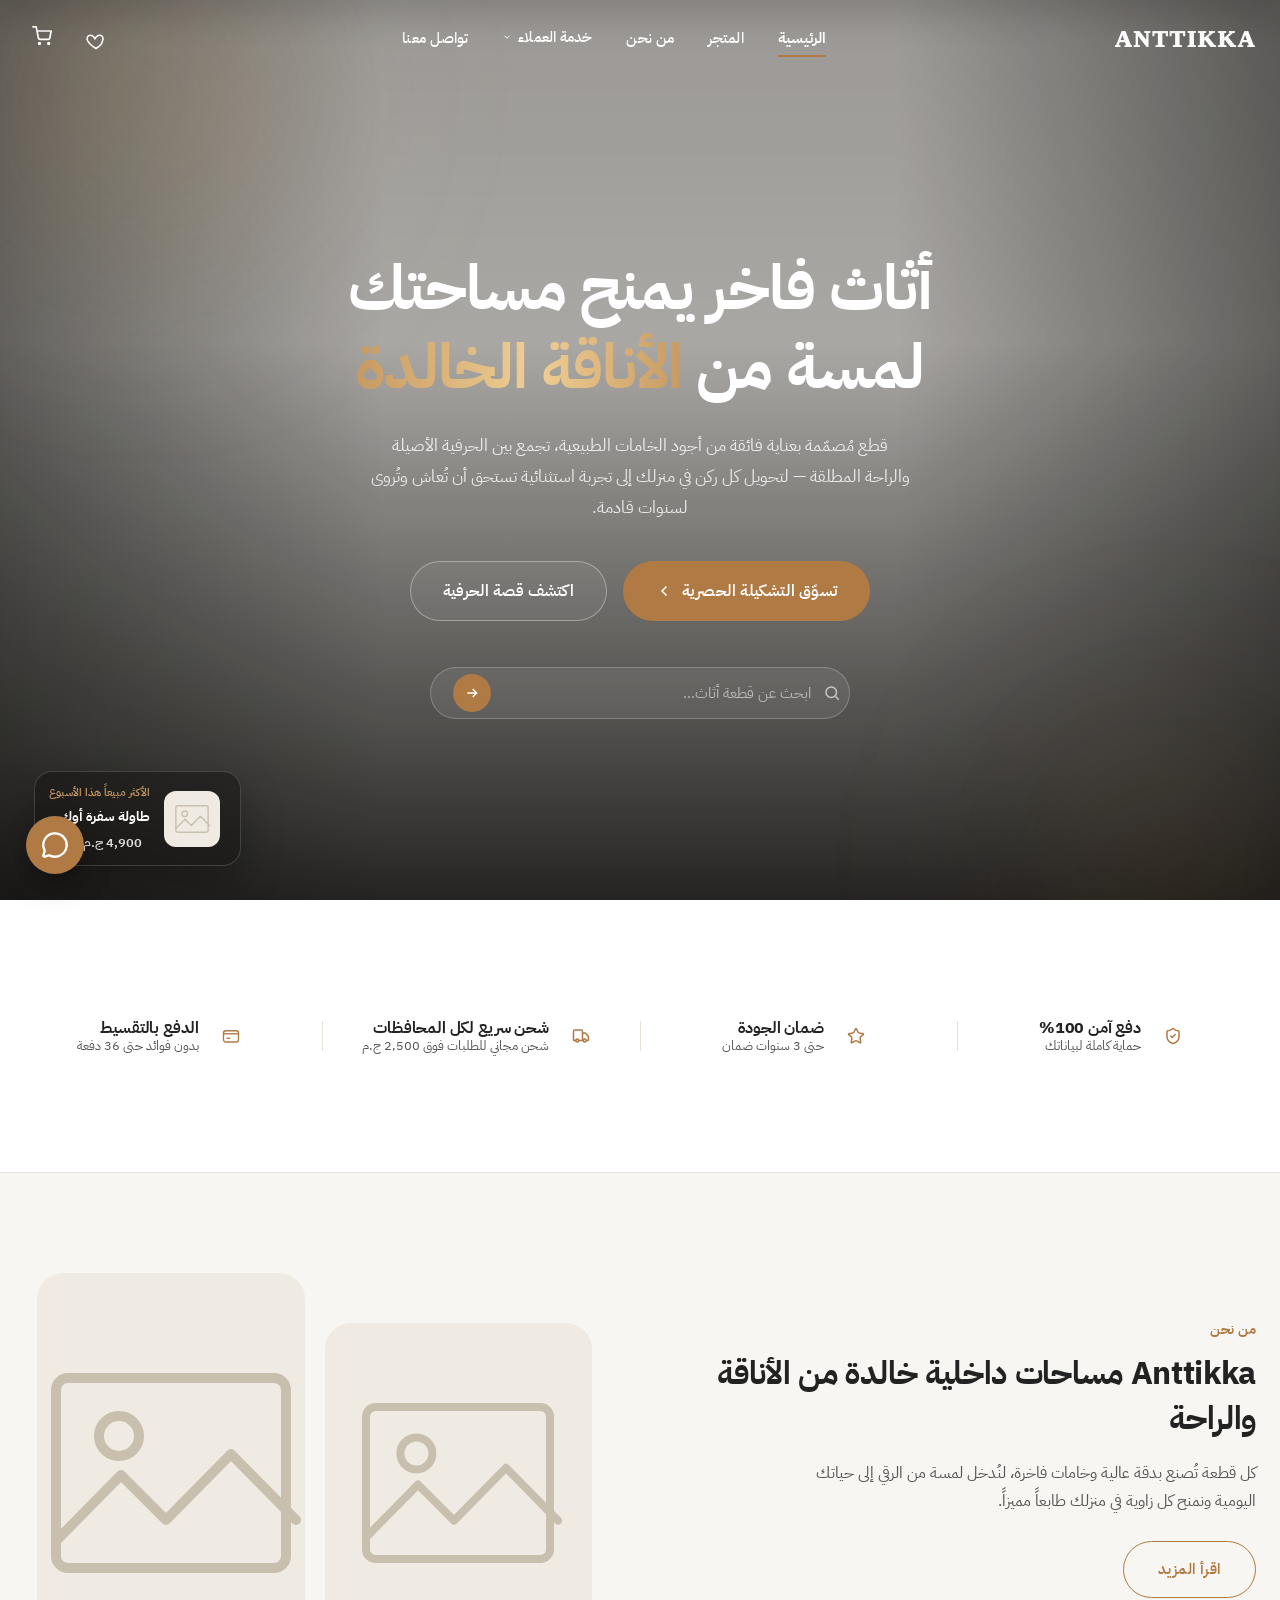
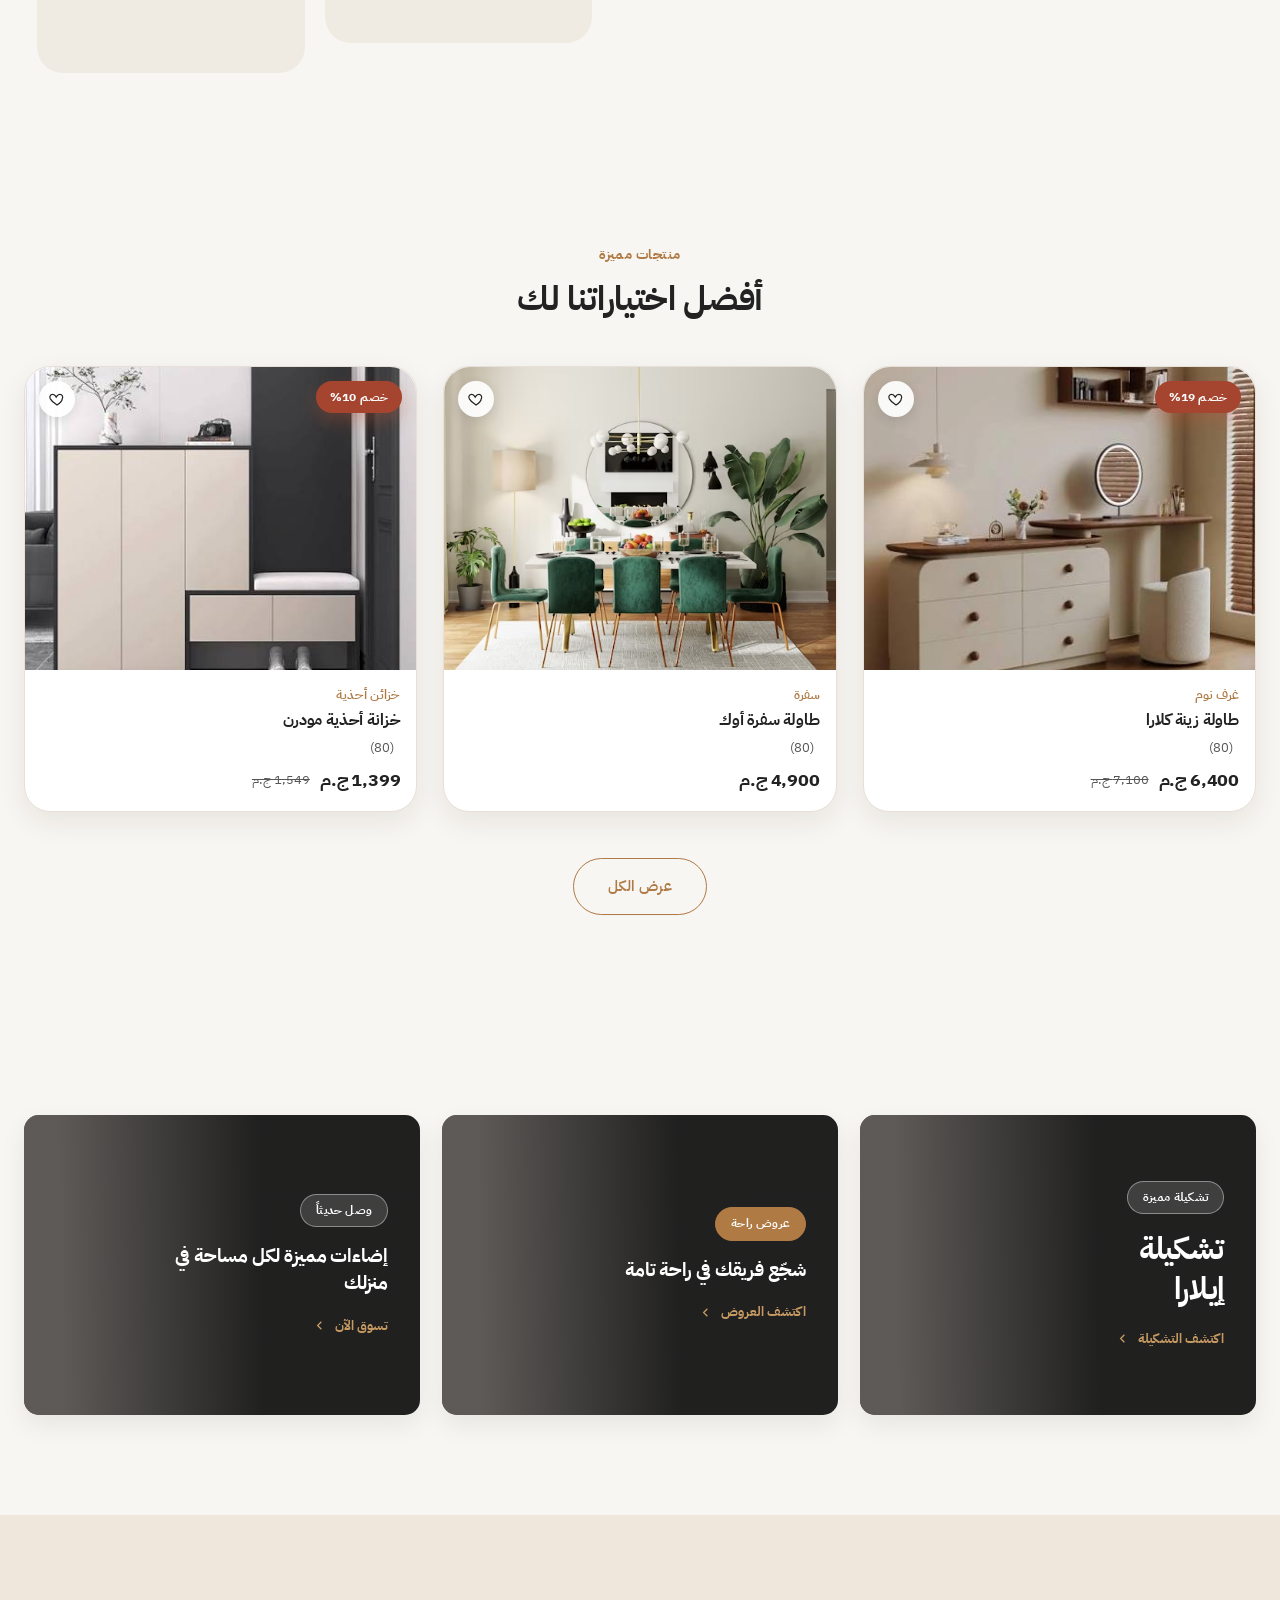
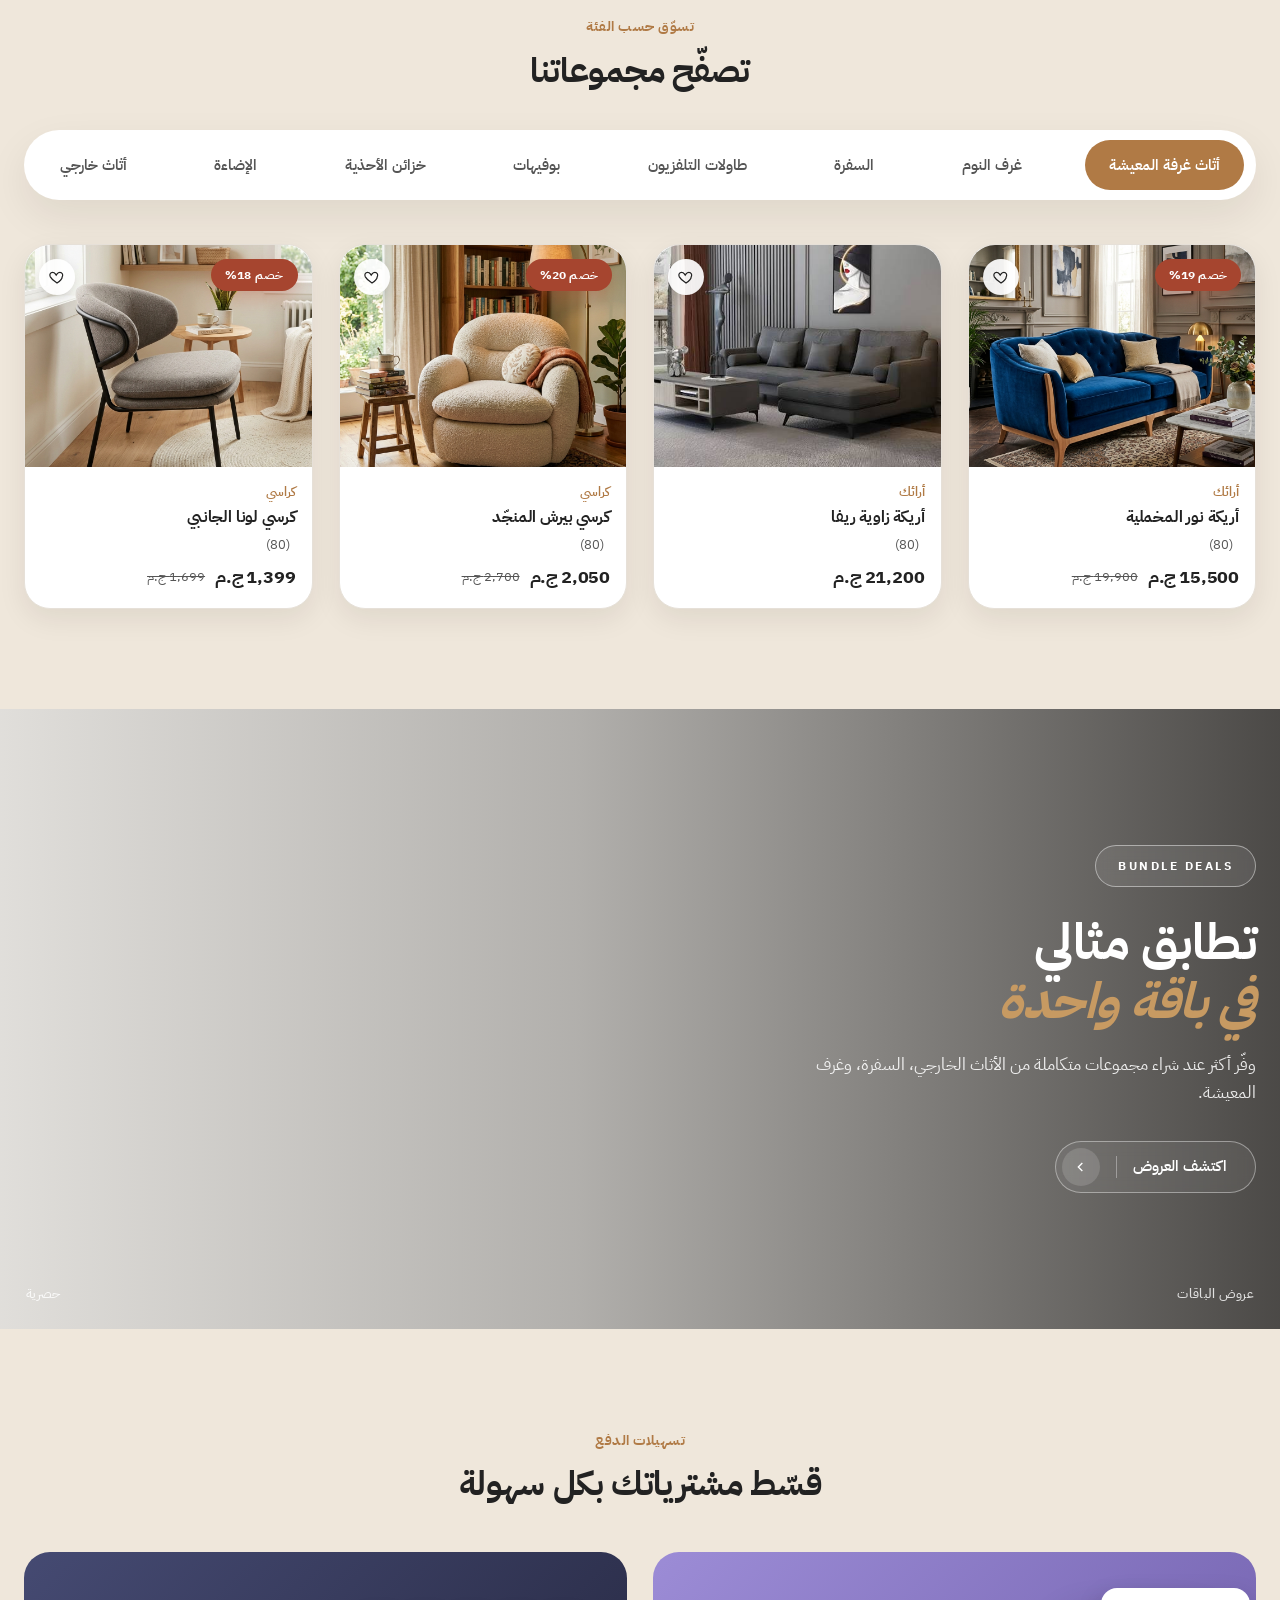
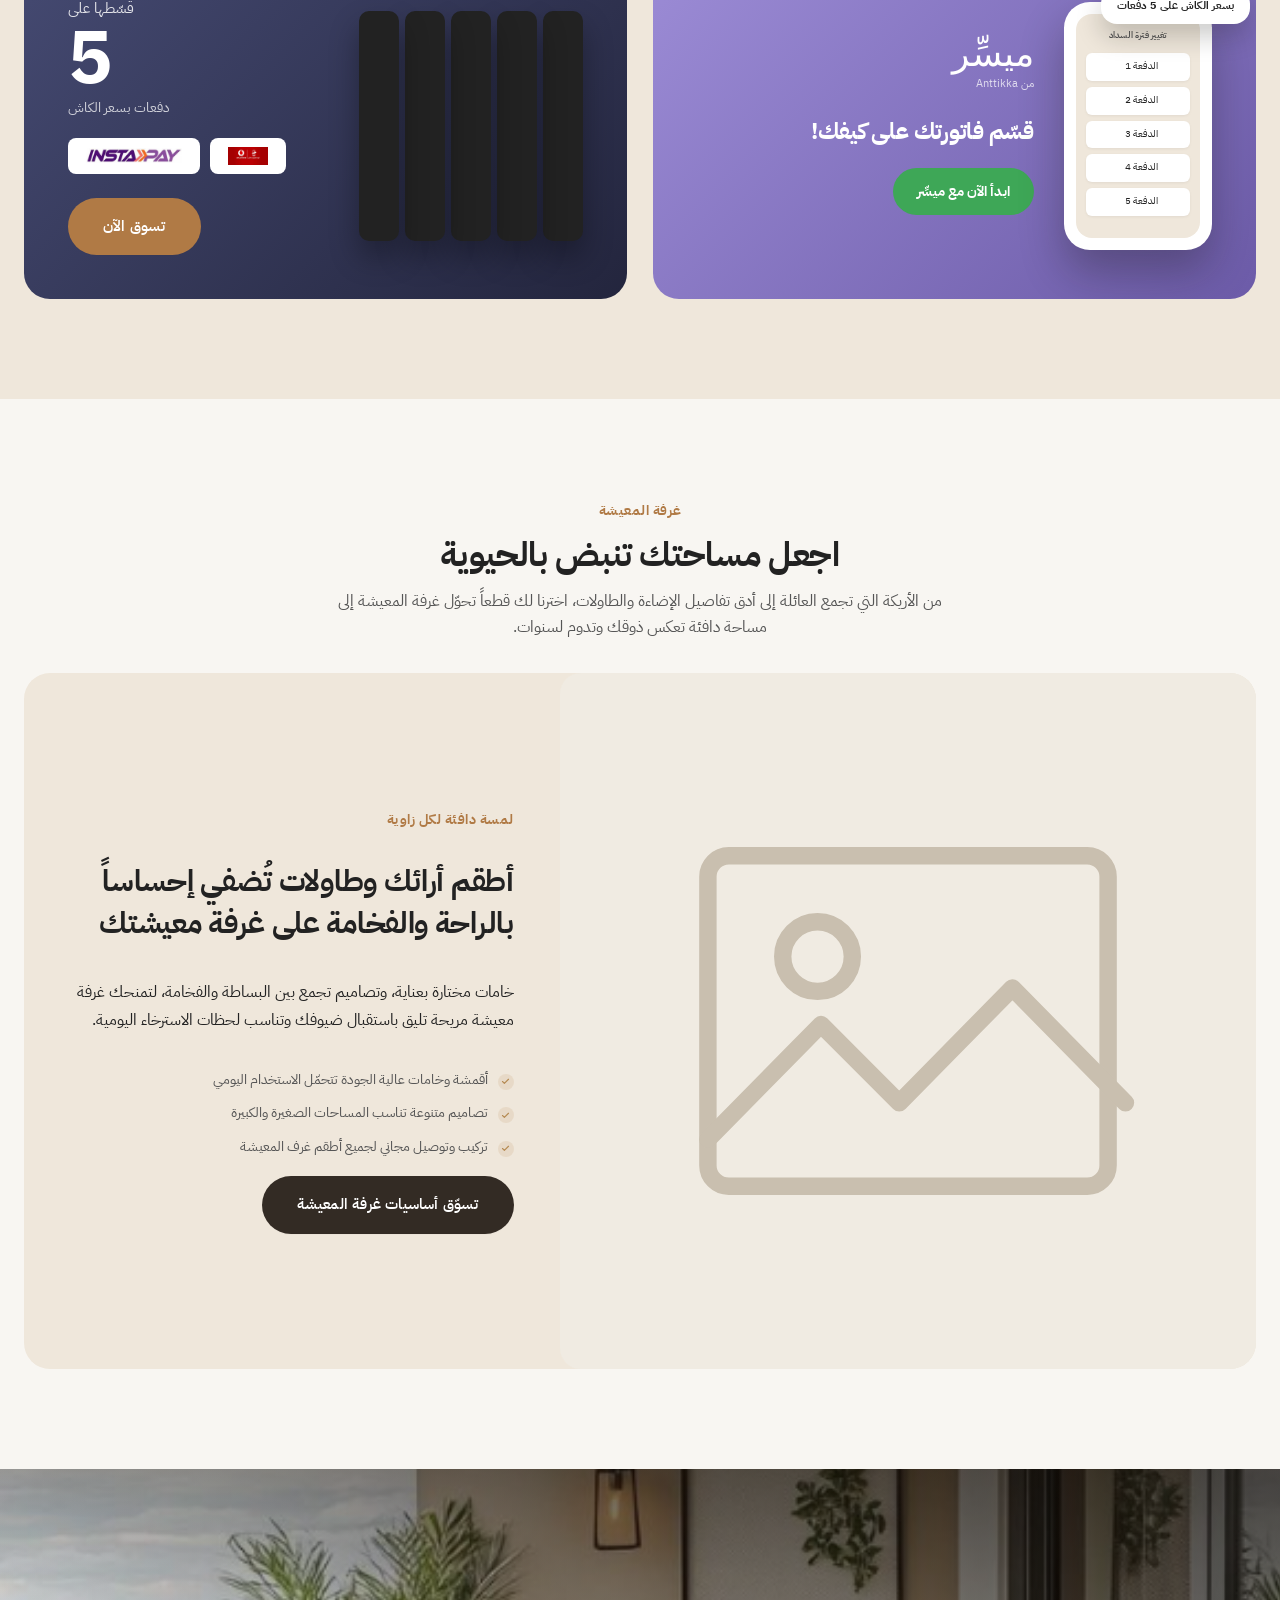
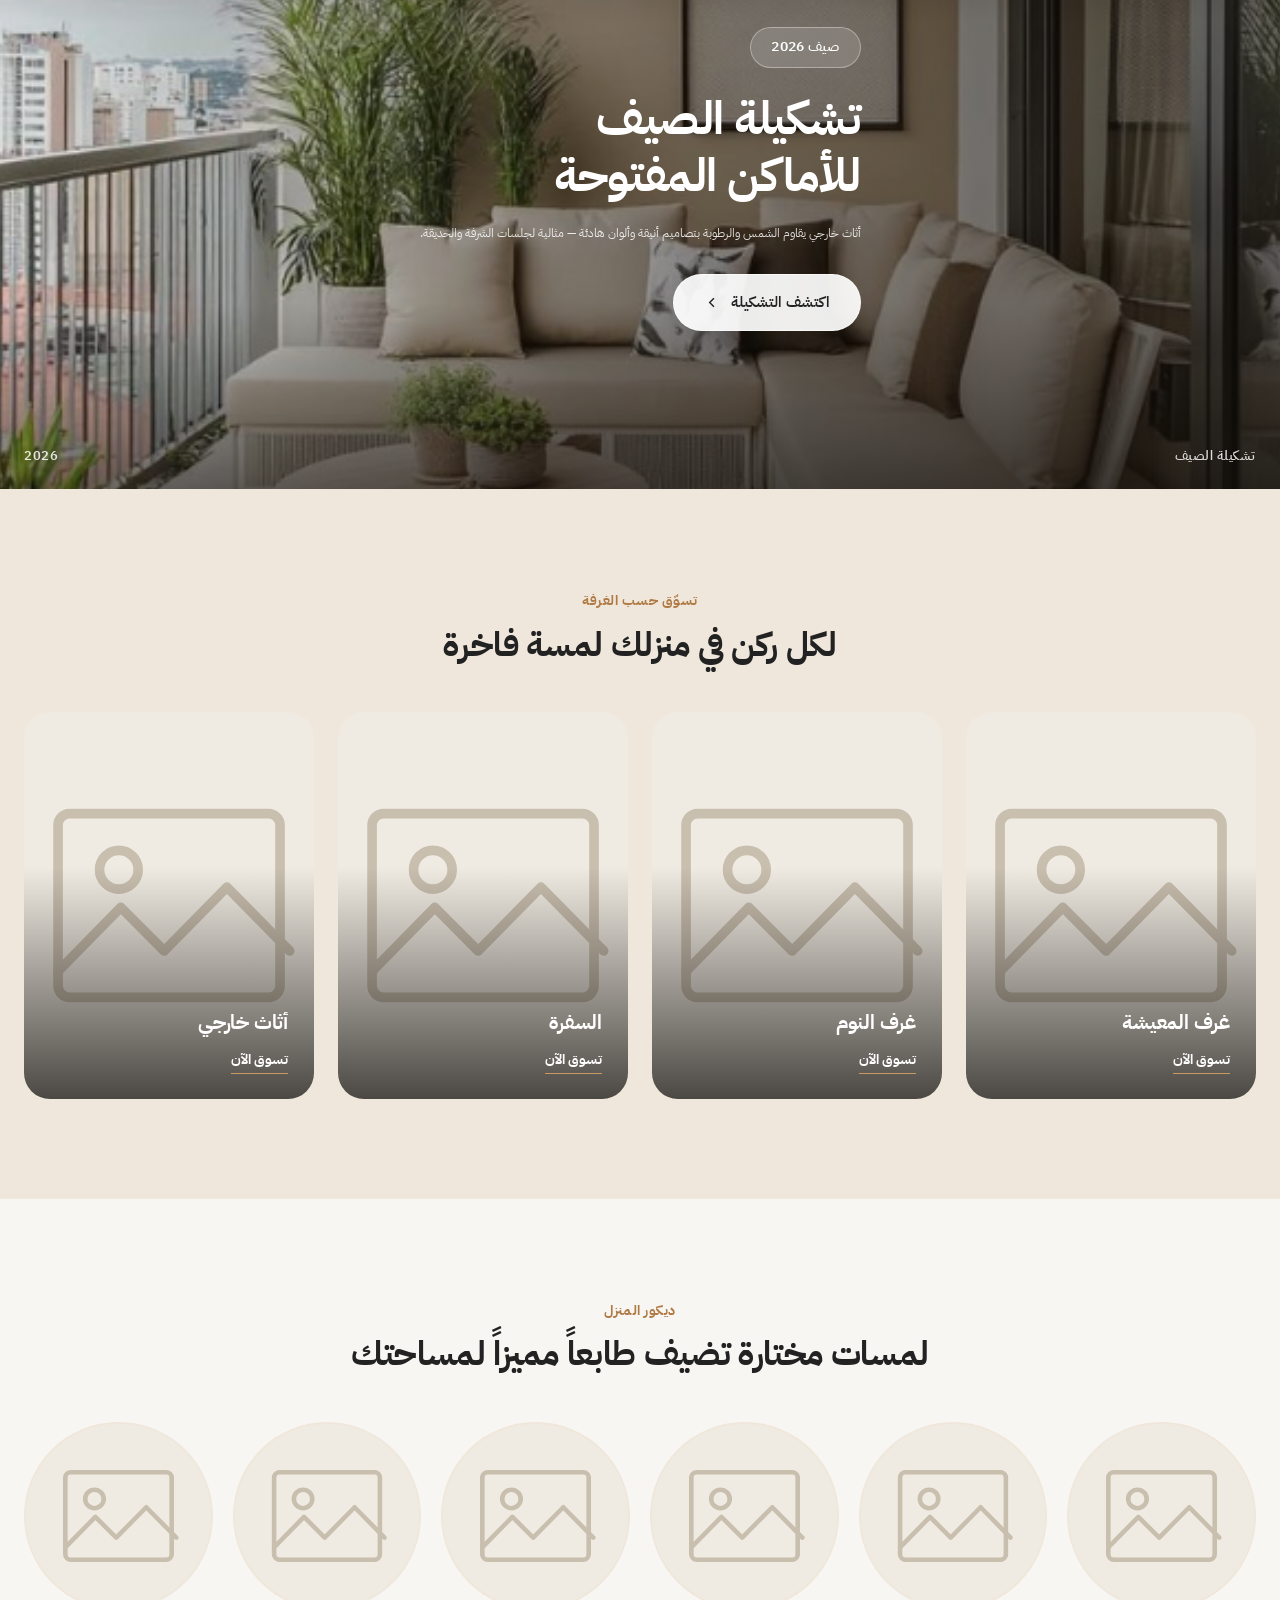
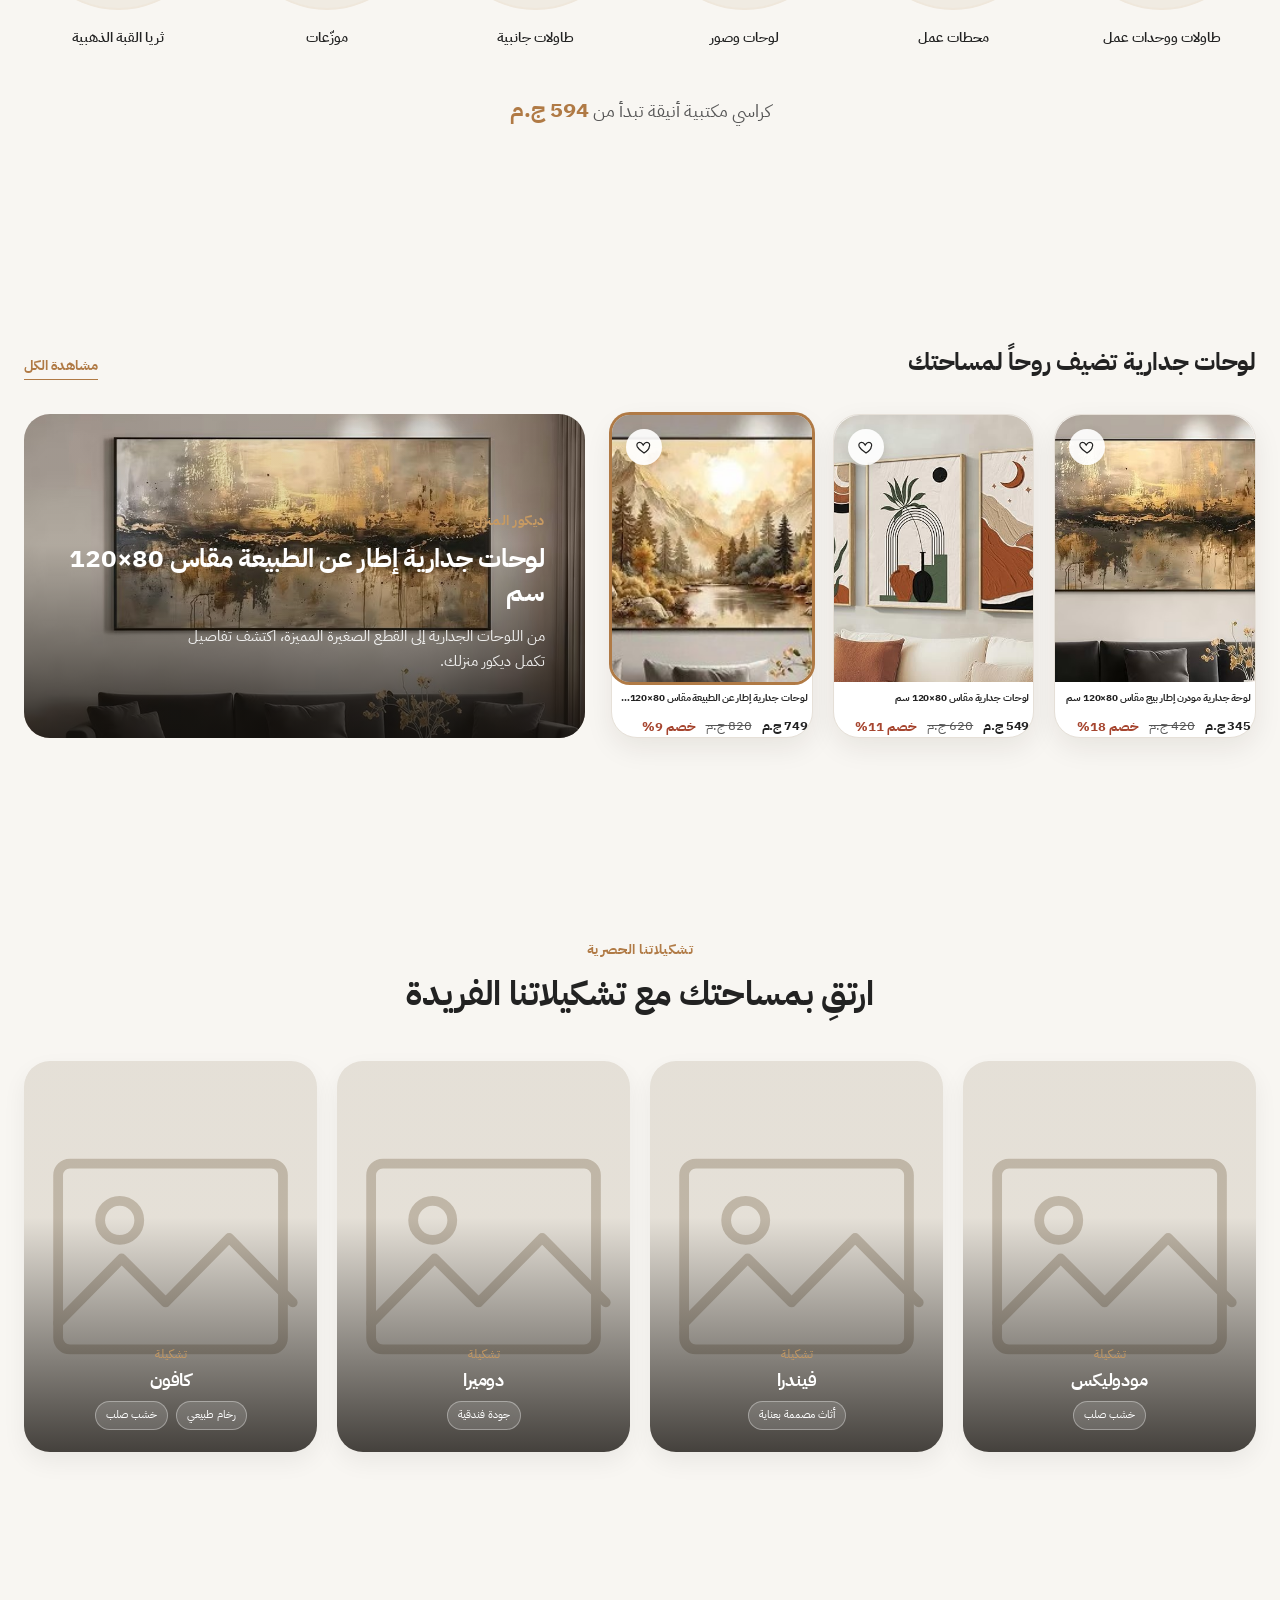
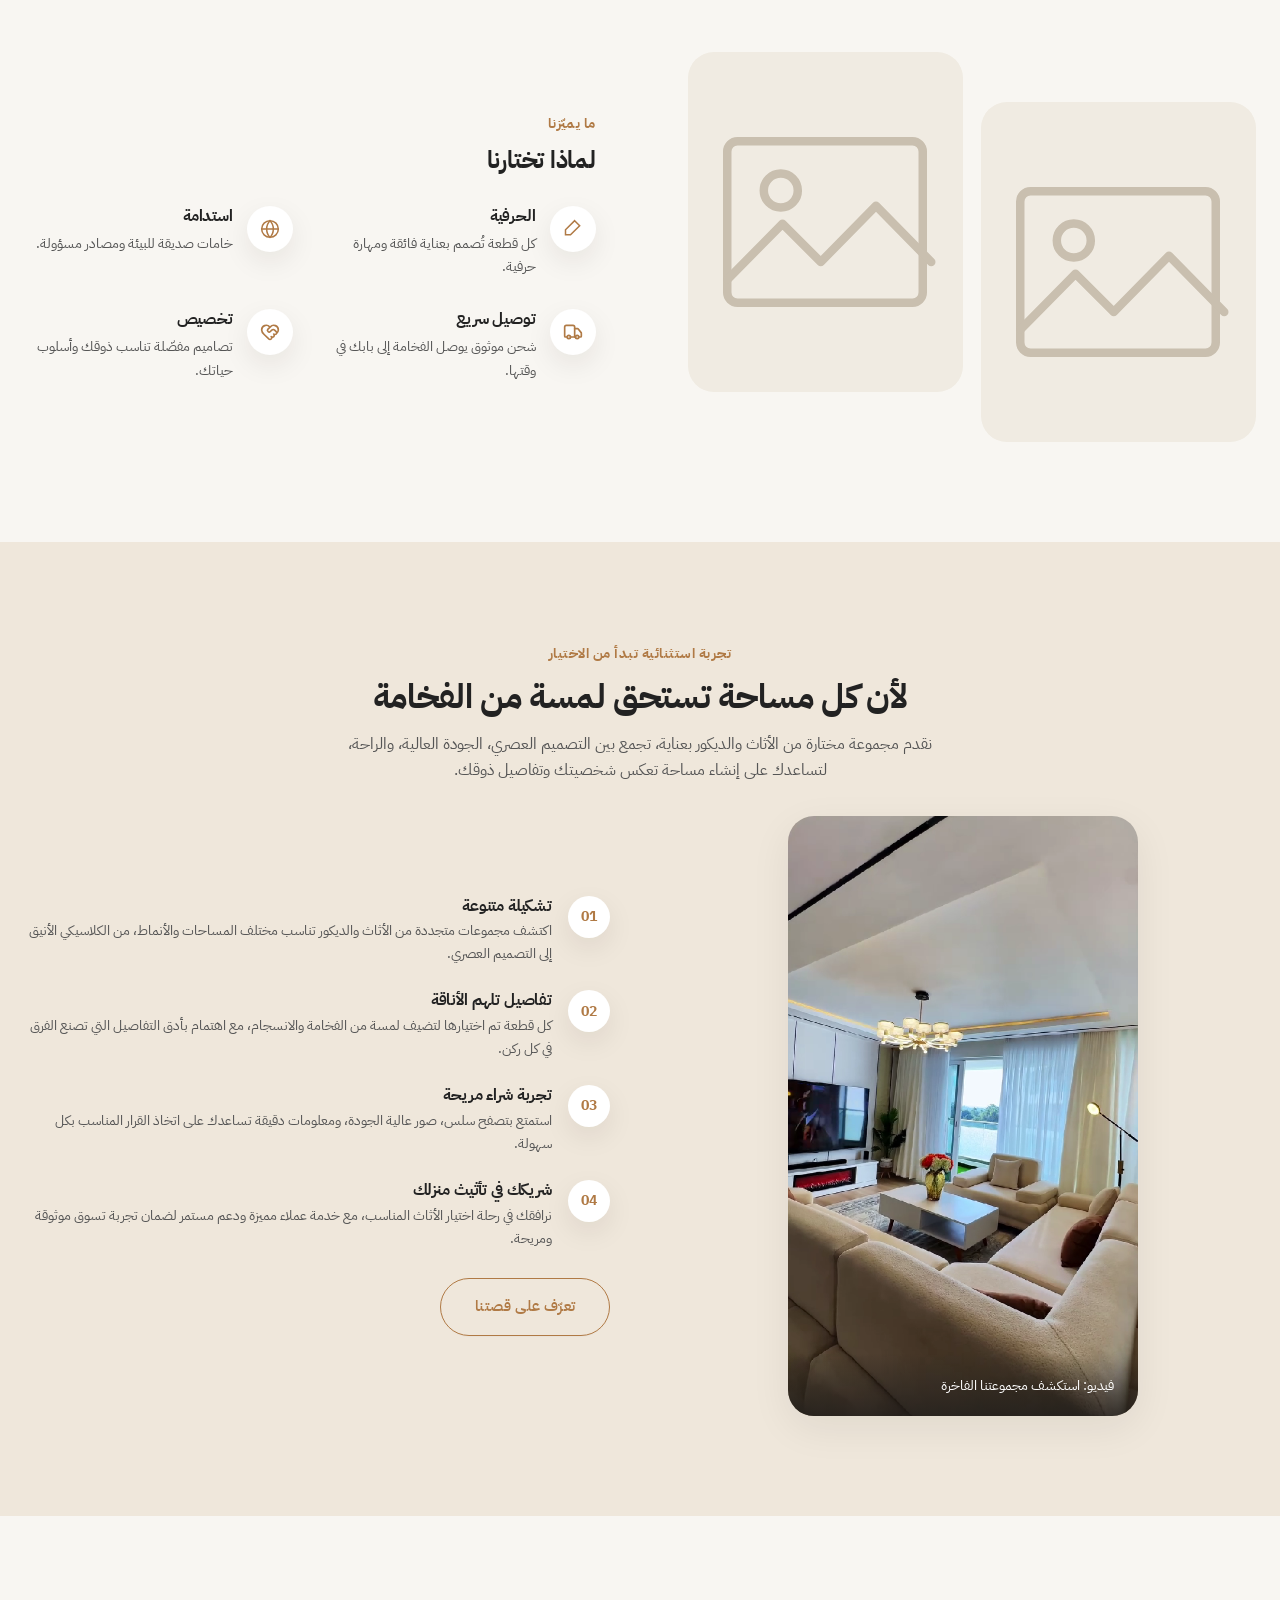
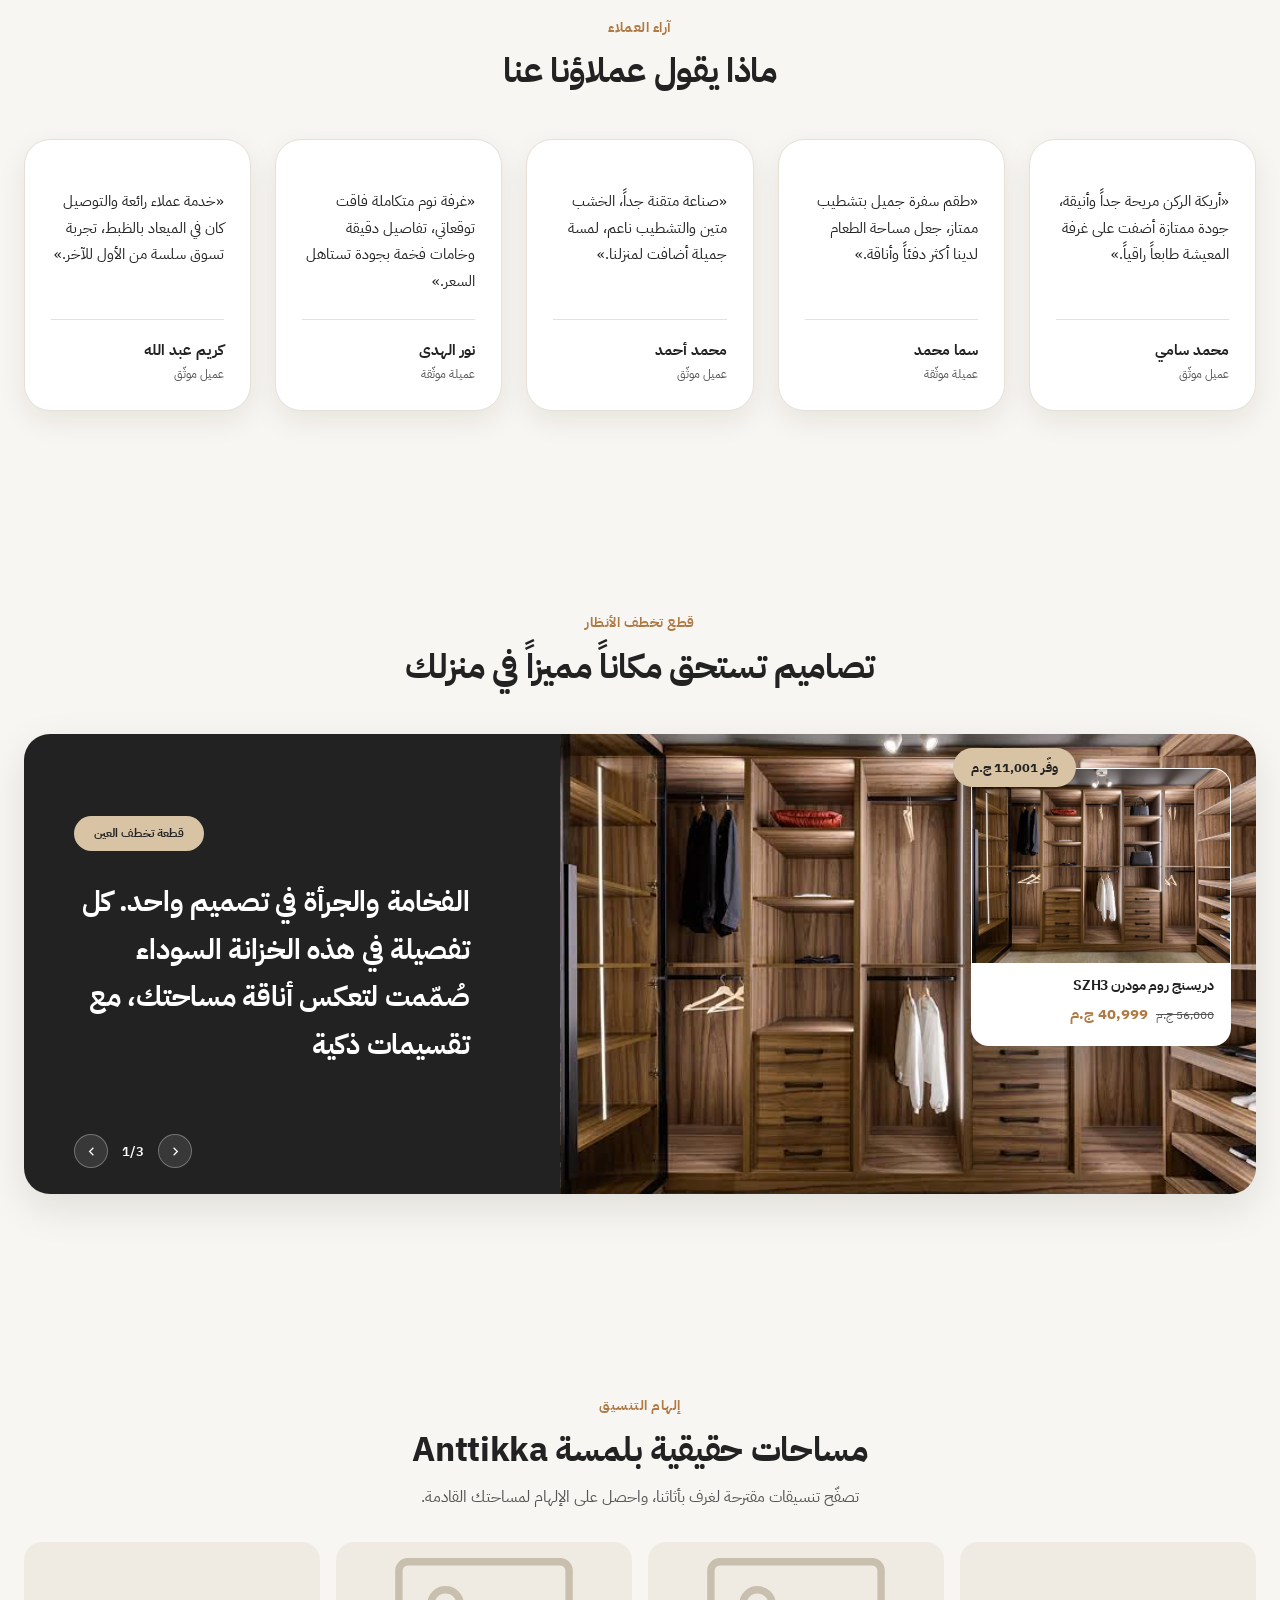
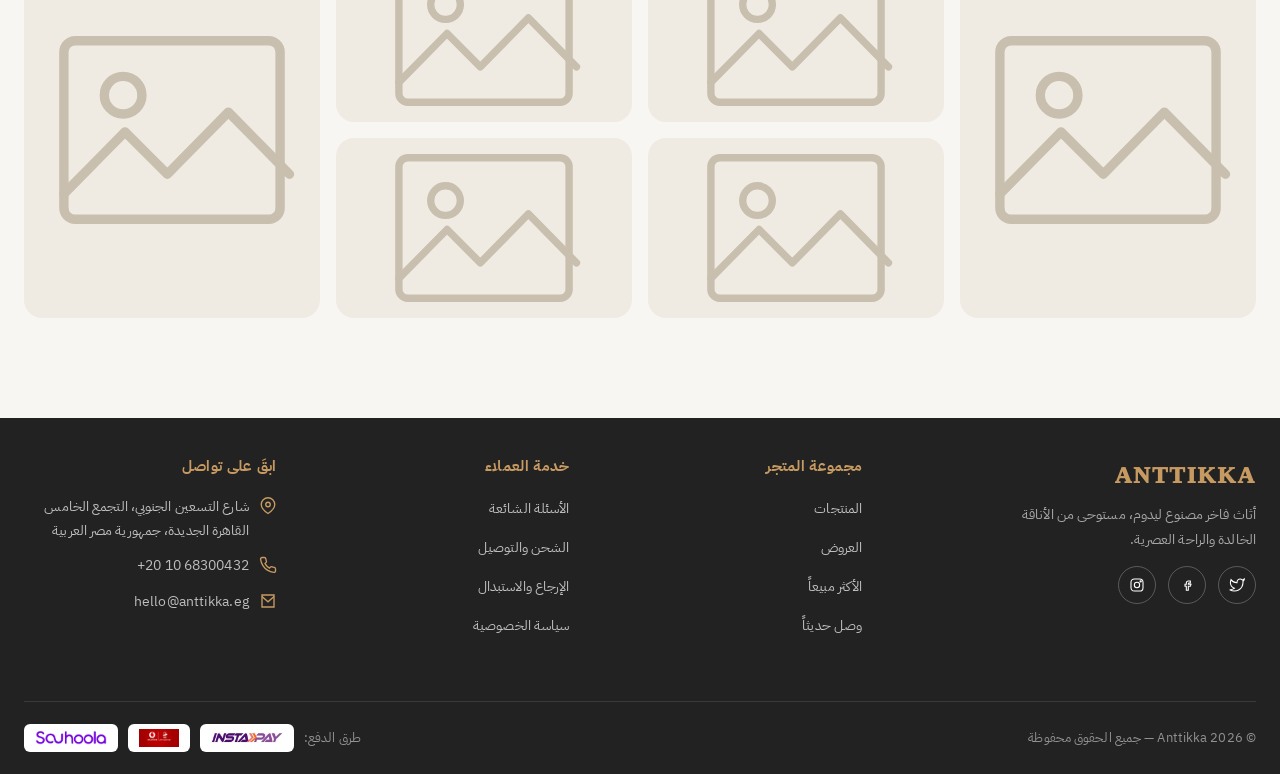
==== commit 28516e50: "Update index.html" ====
--- a/index.html
+++ b/index.html
@@ -785,7 +785,7 @@
     preload="metadata"
     playsinline
     muted
-    poster="images/process-poster.webp">
+    poster="images/process-poster.png">
   </video>
 
   <button
@@ -1191,4 +1191,4 @@
 
 <script src="main.min.js"></script>
 </body>
-</html>+</html>
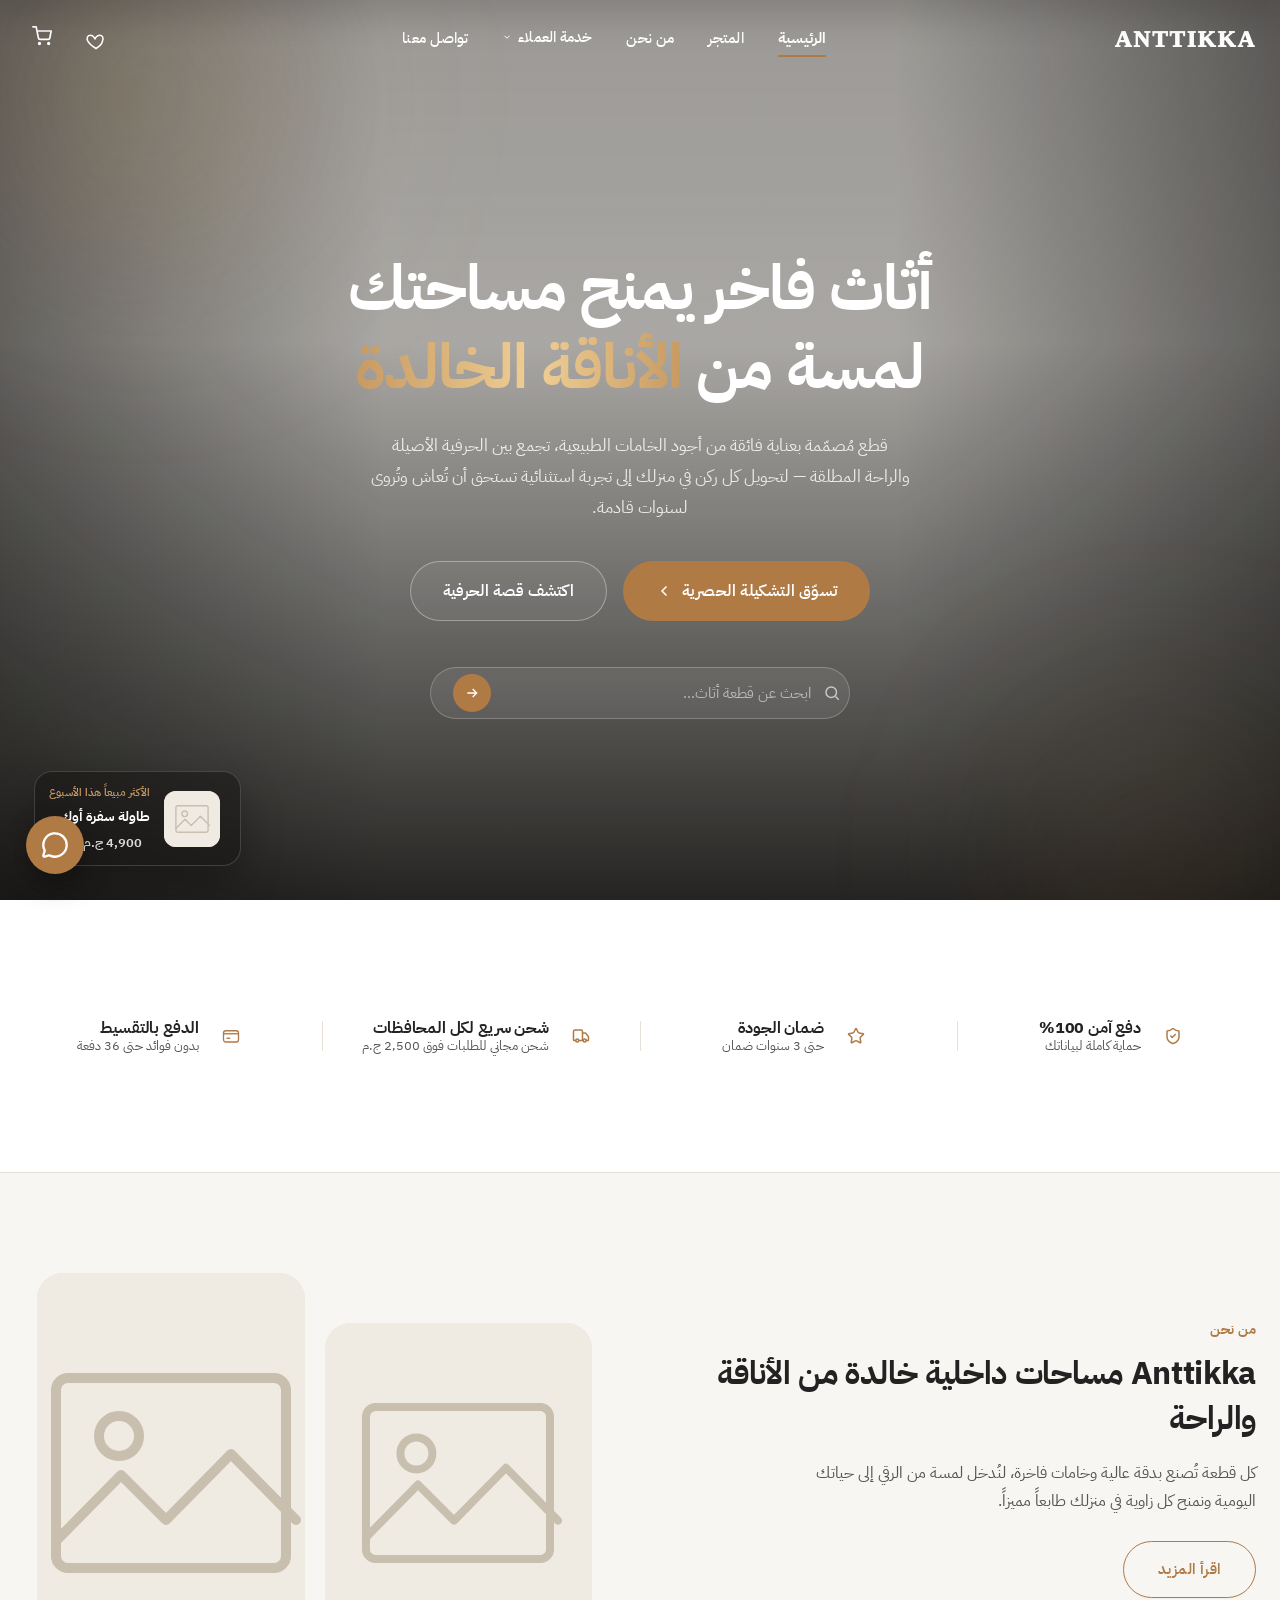
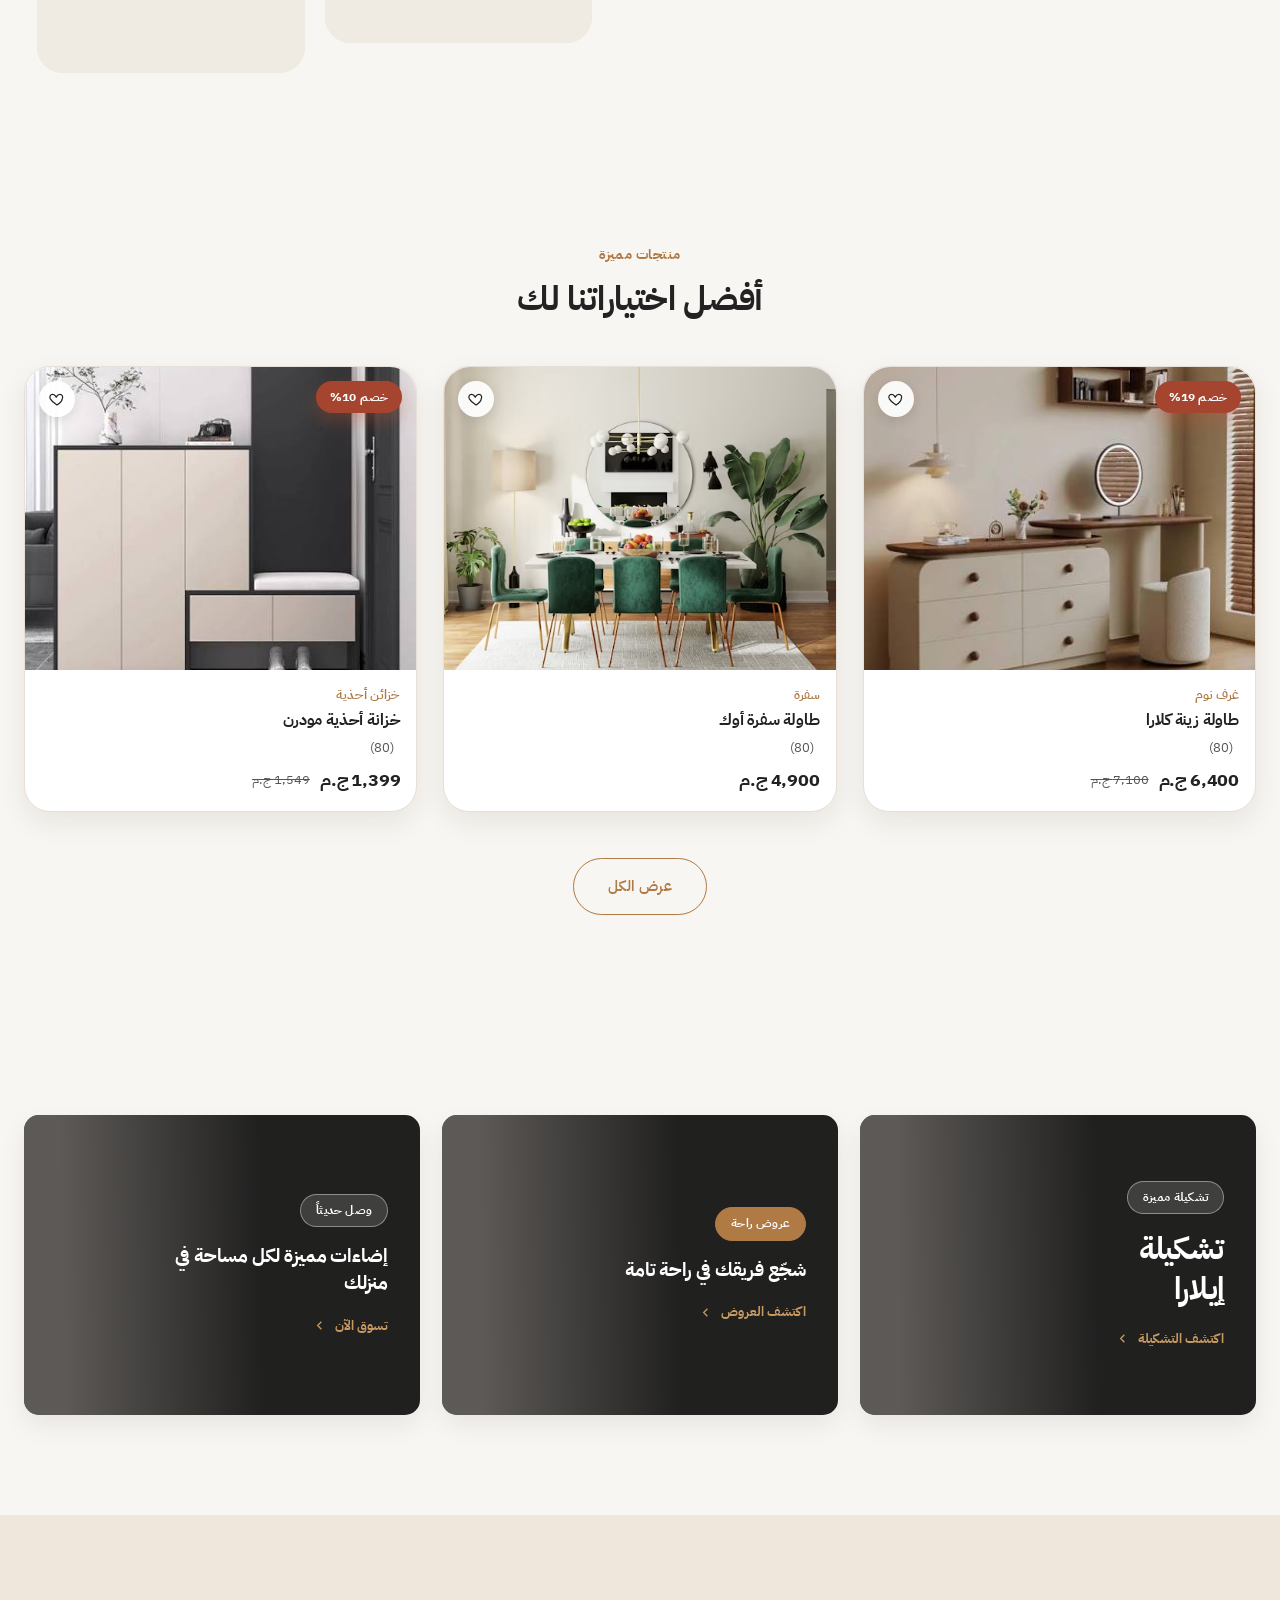
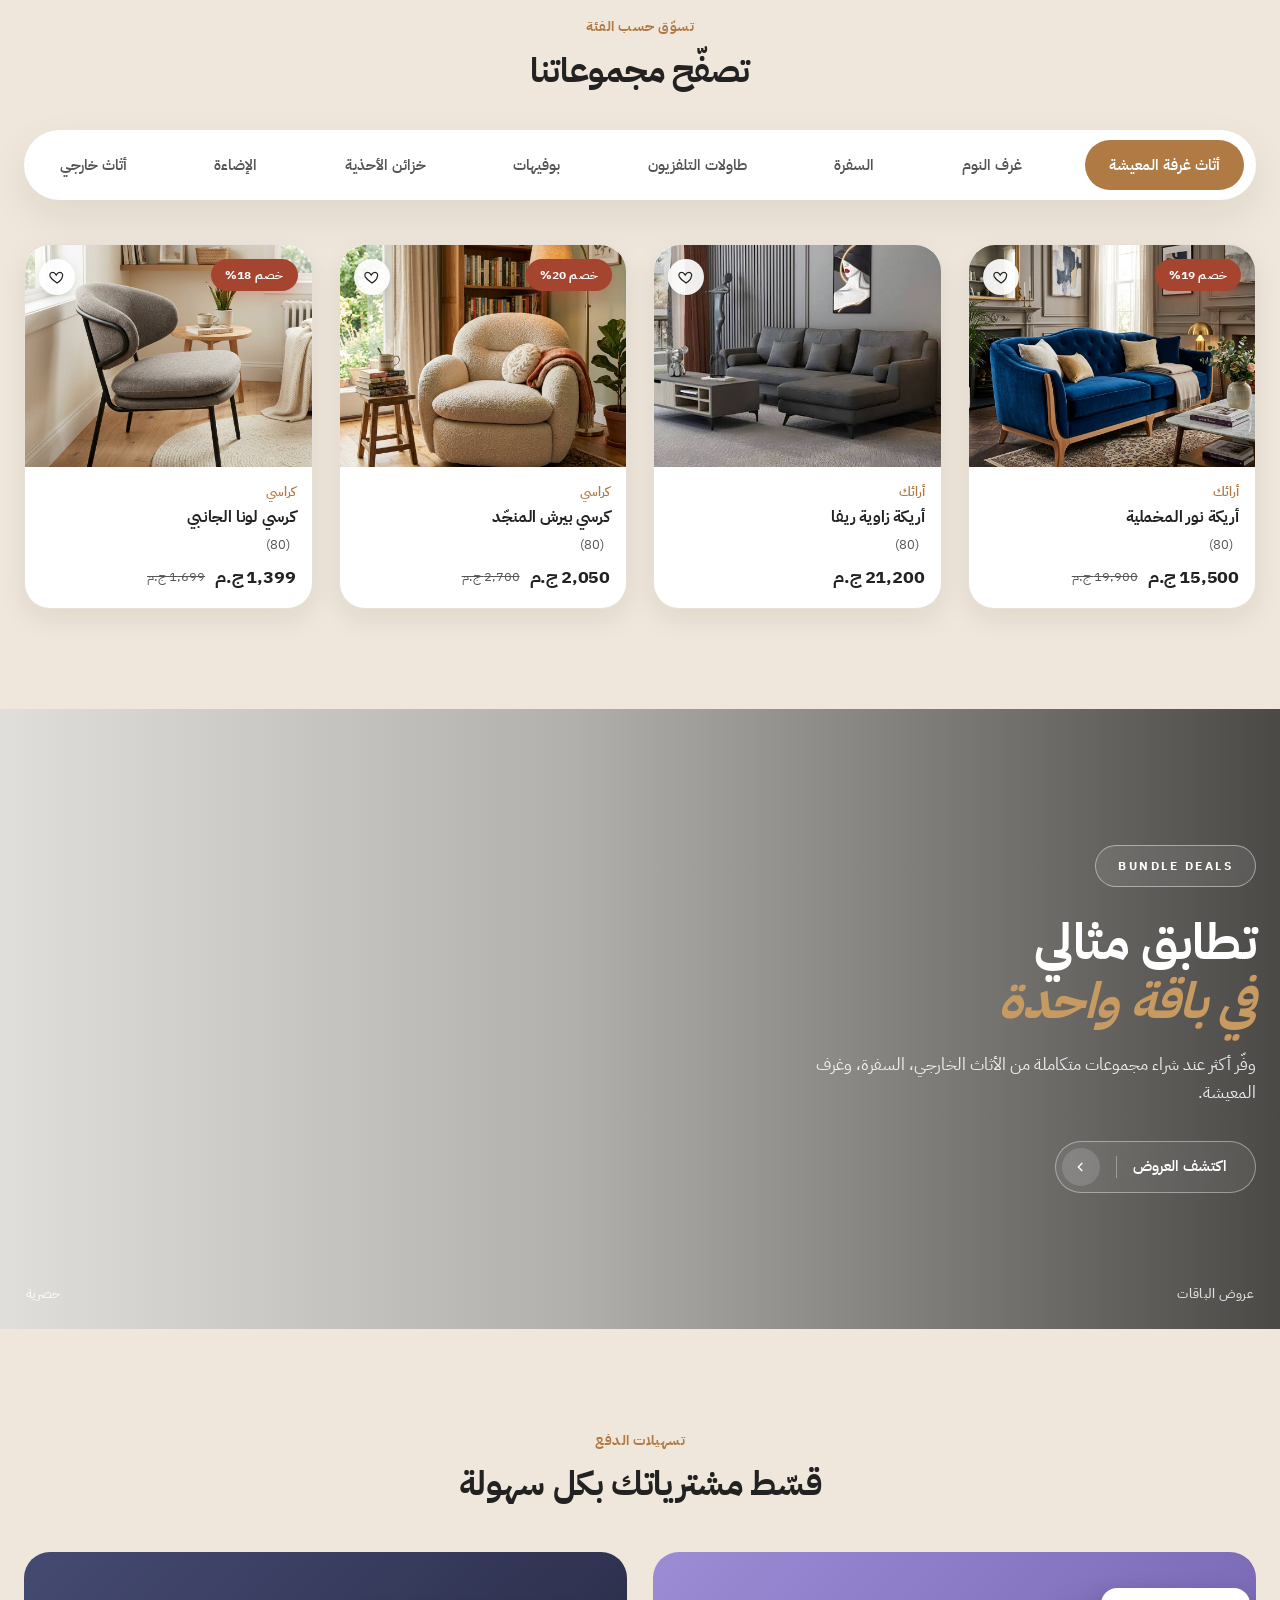
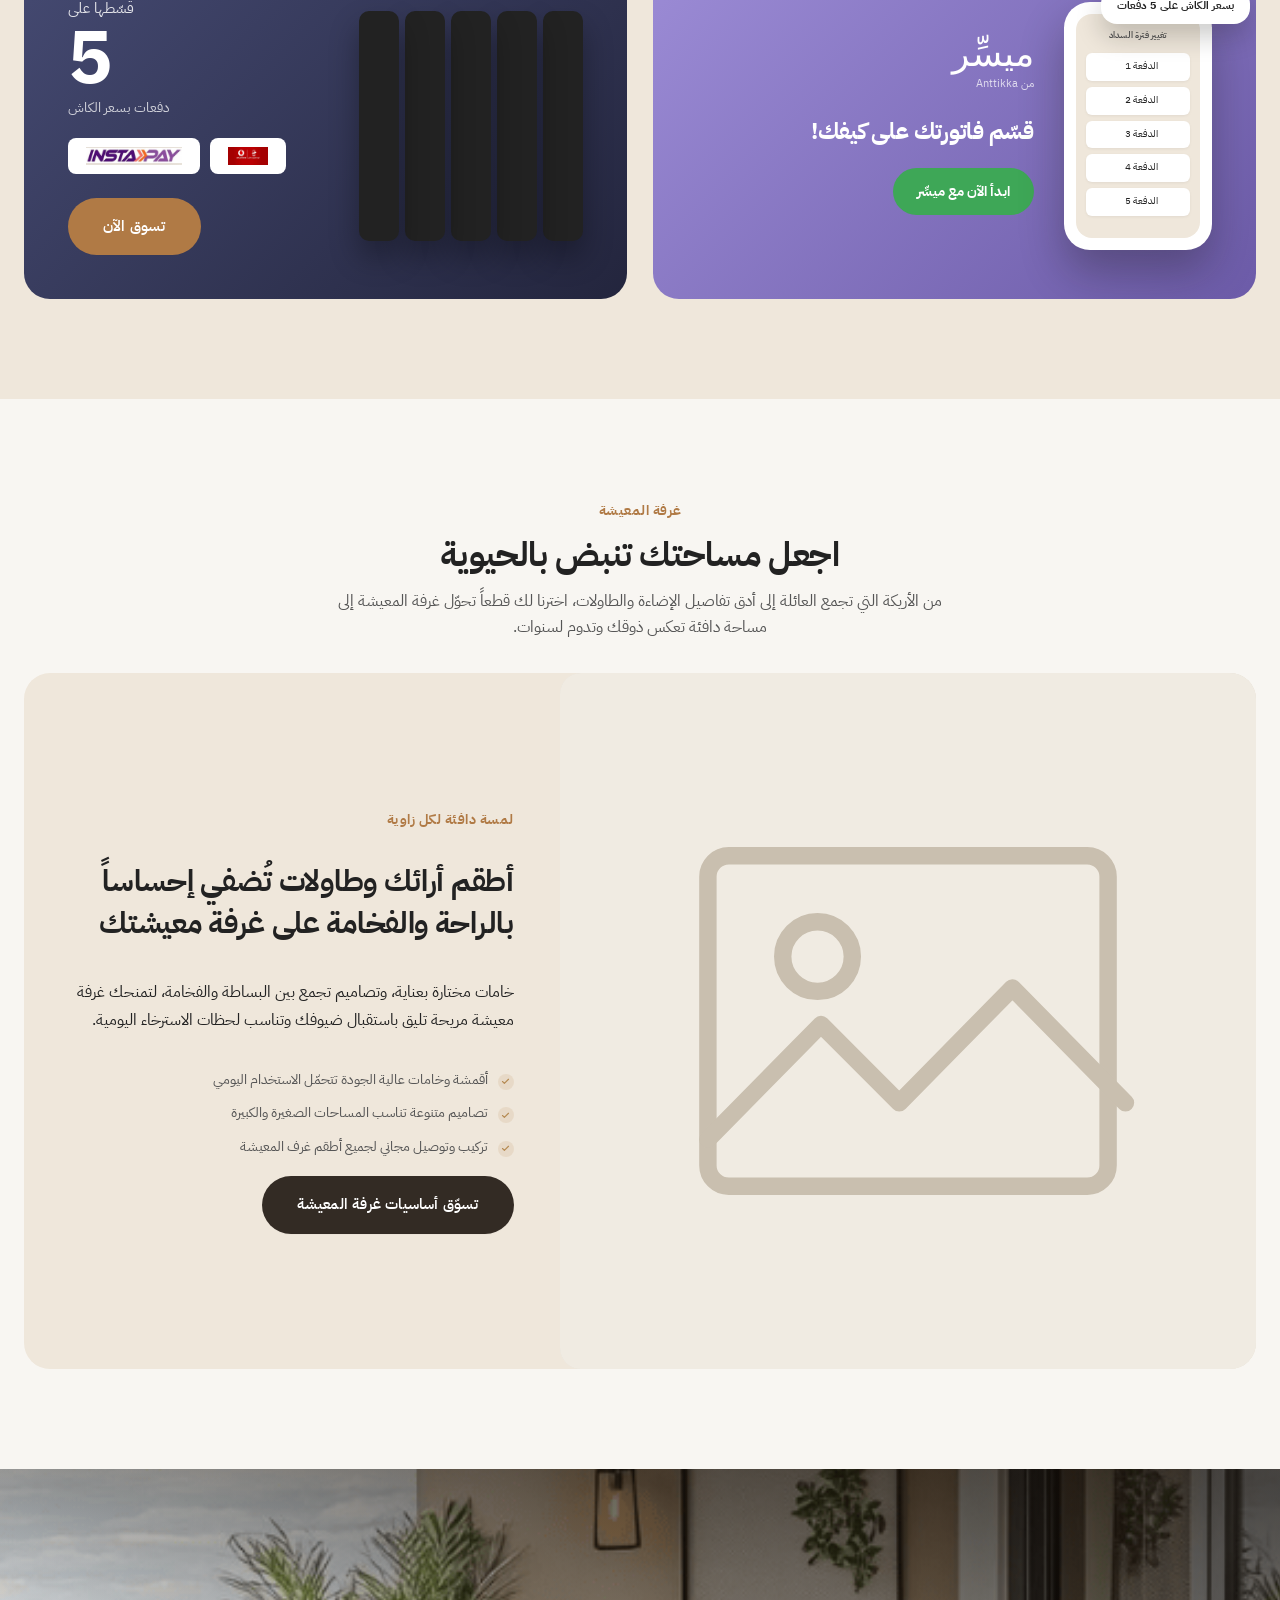
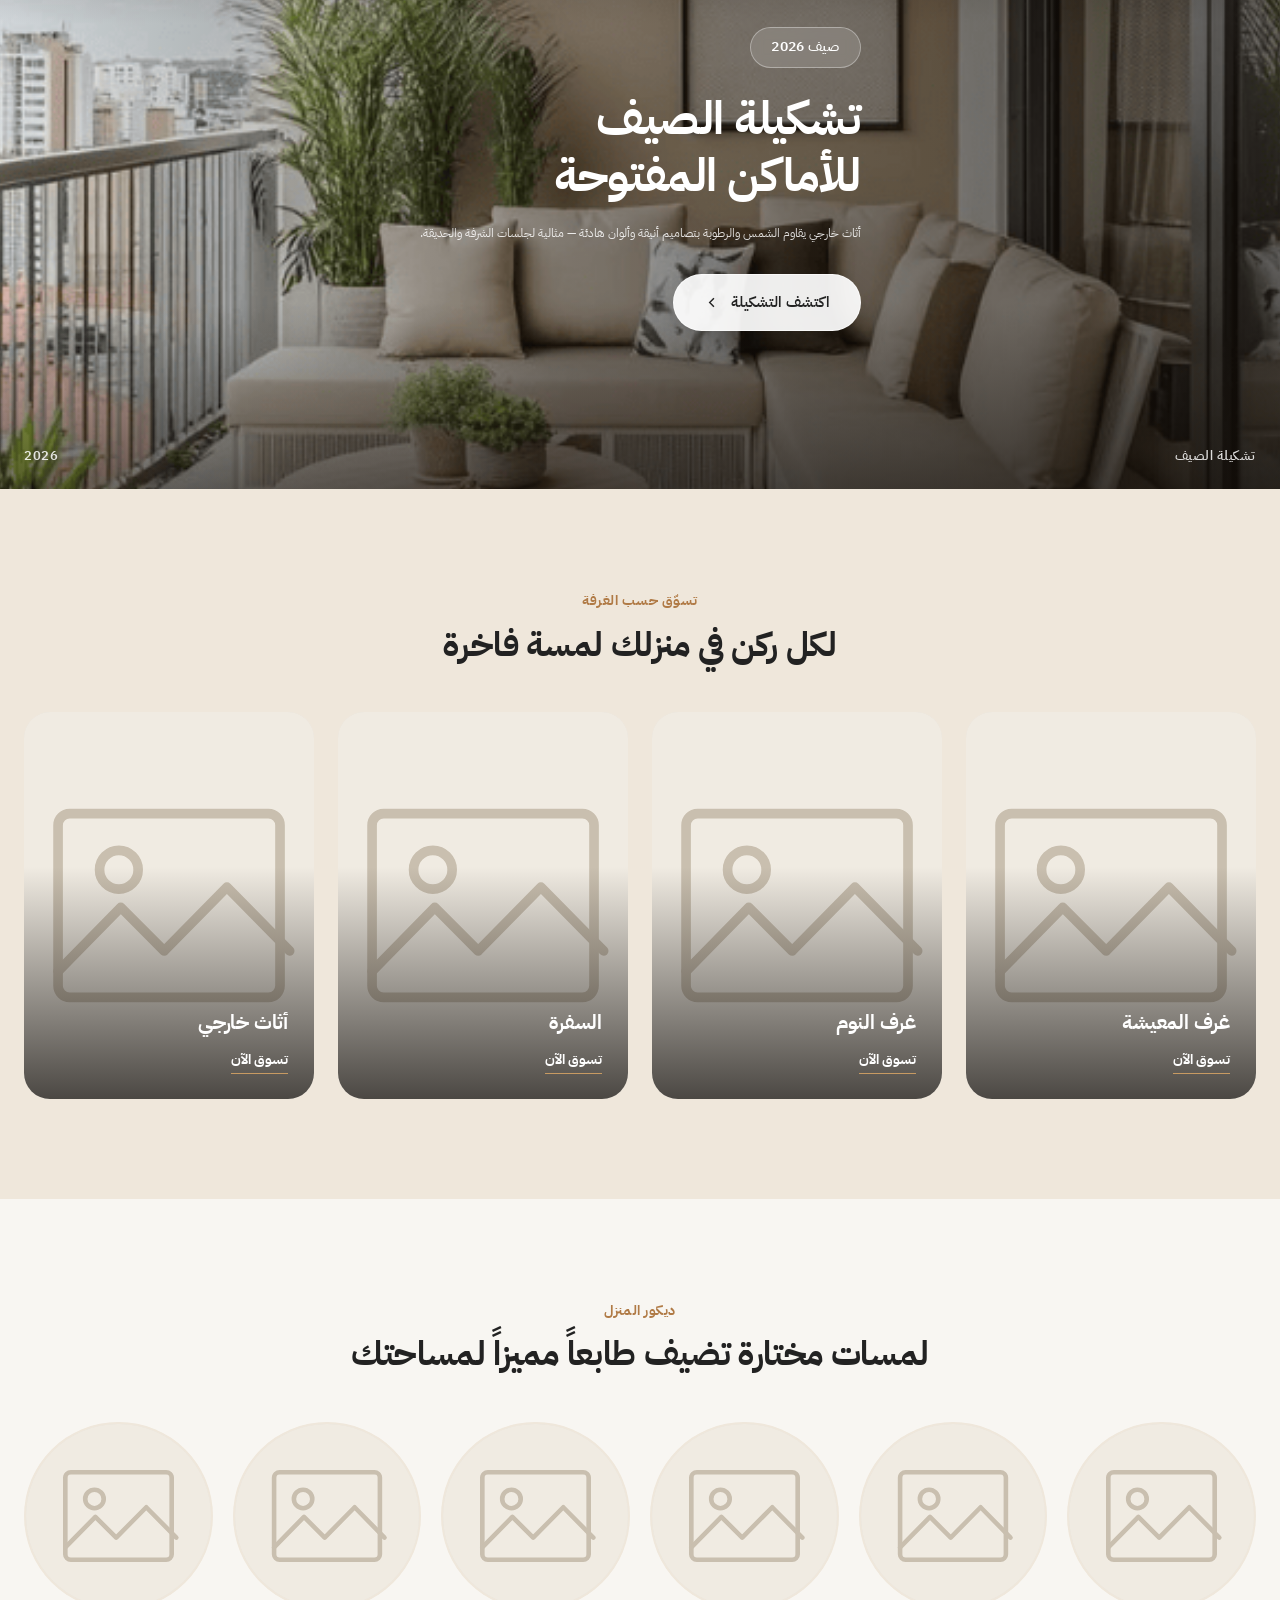
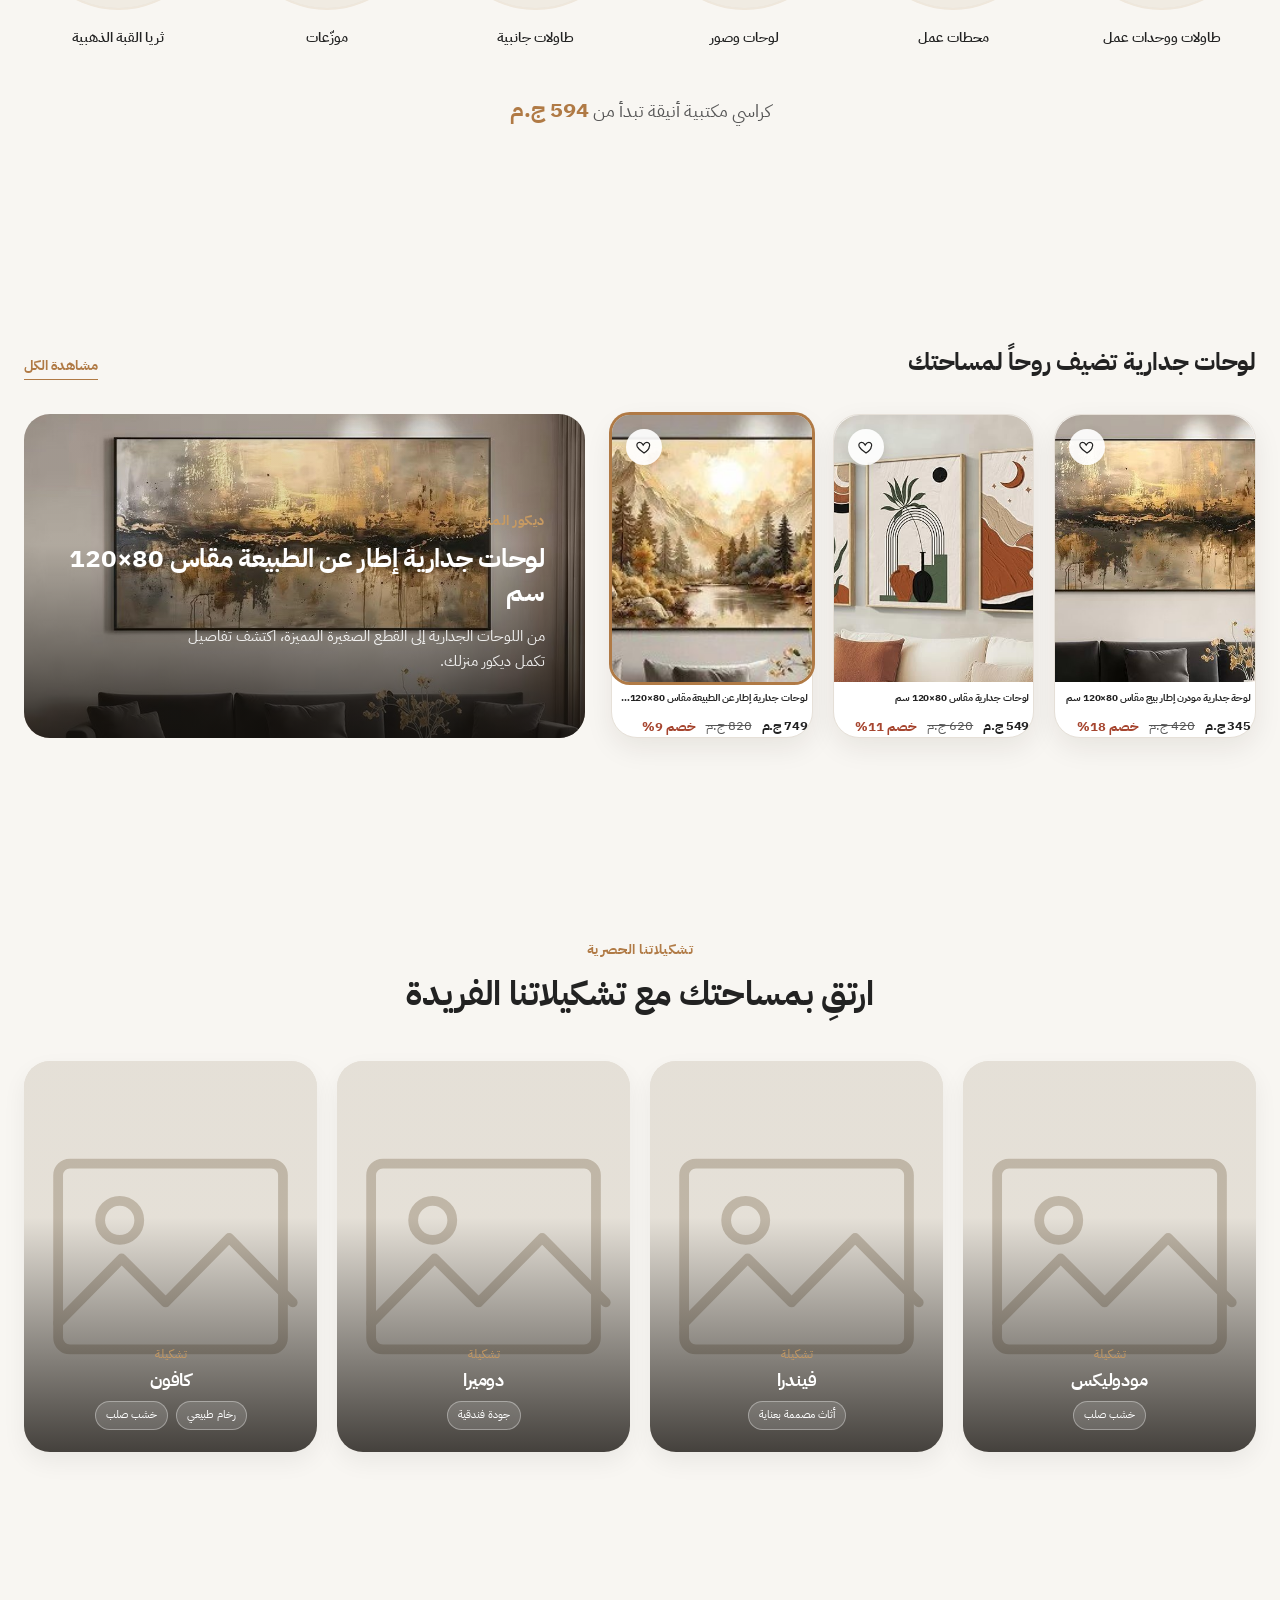
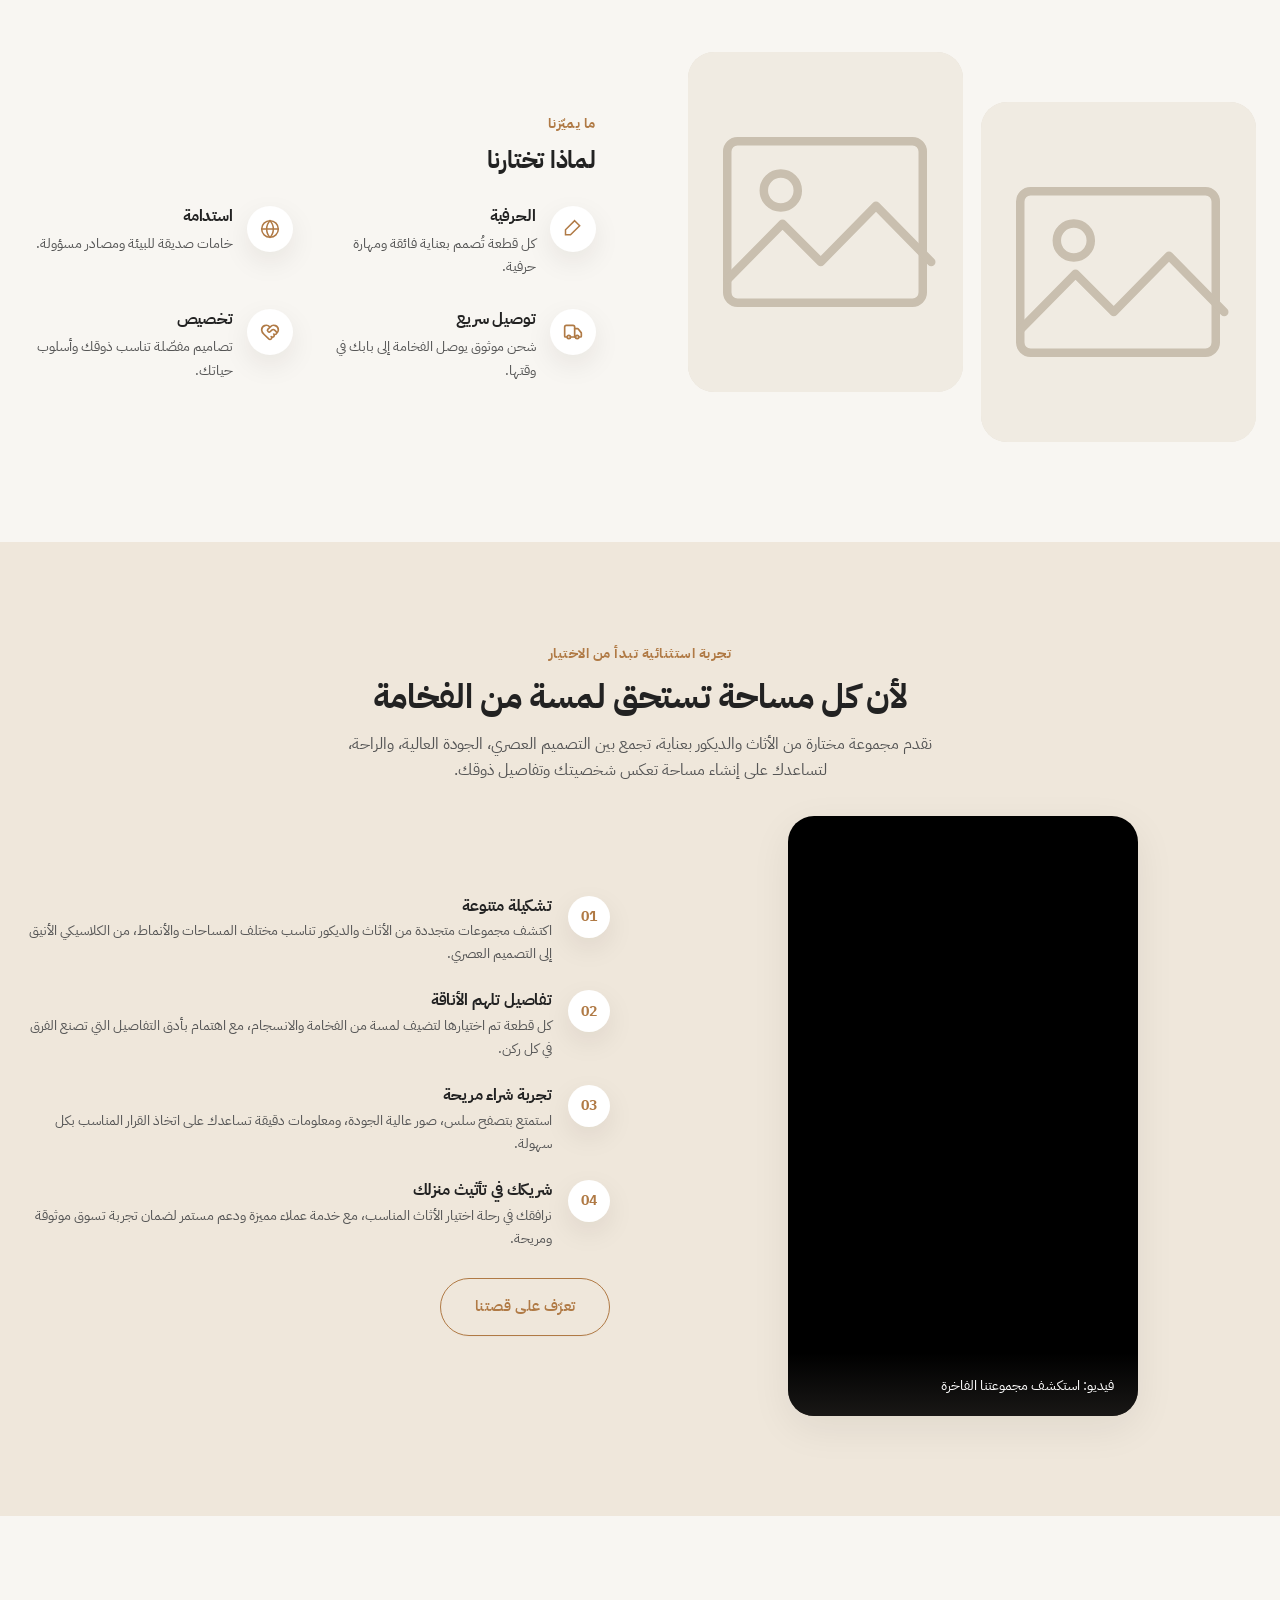
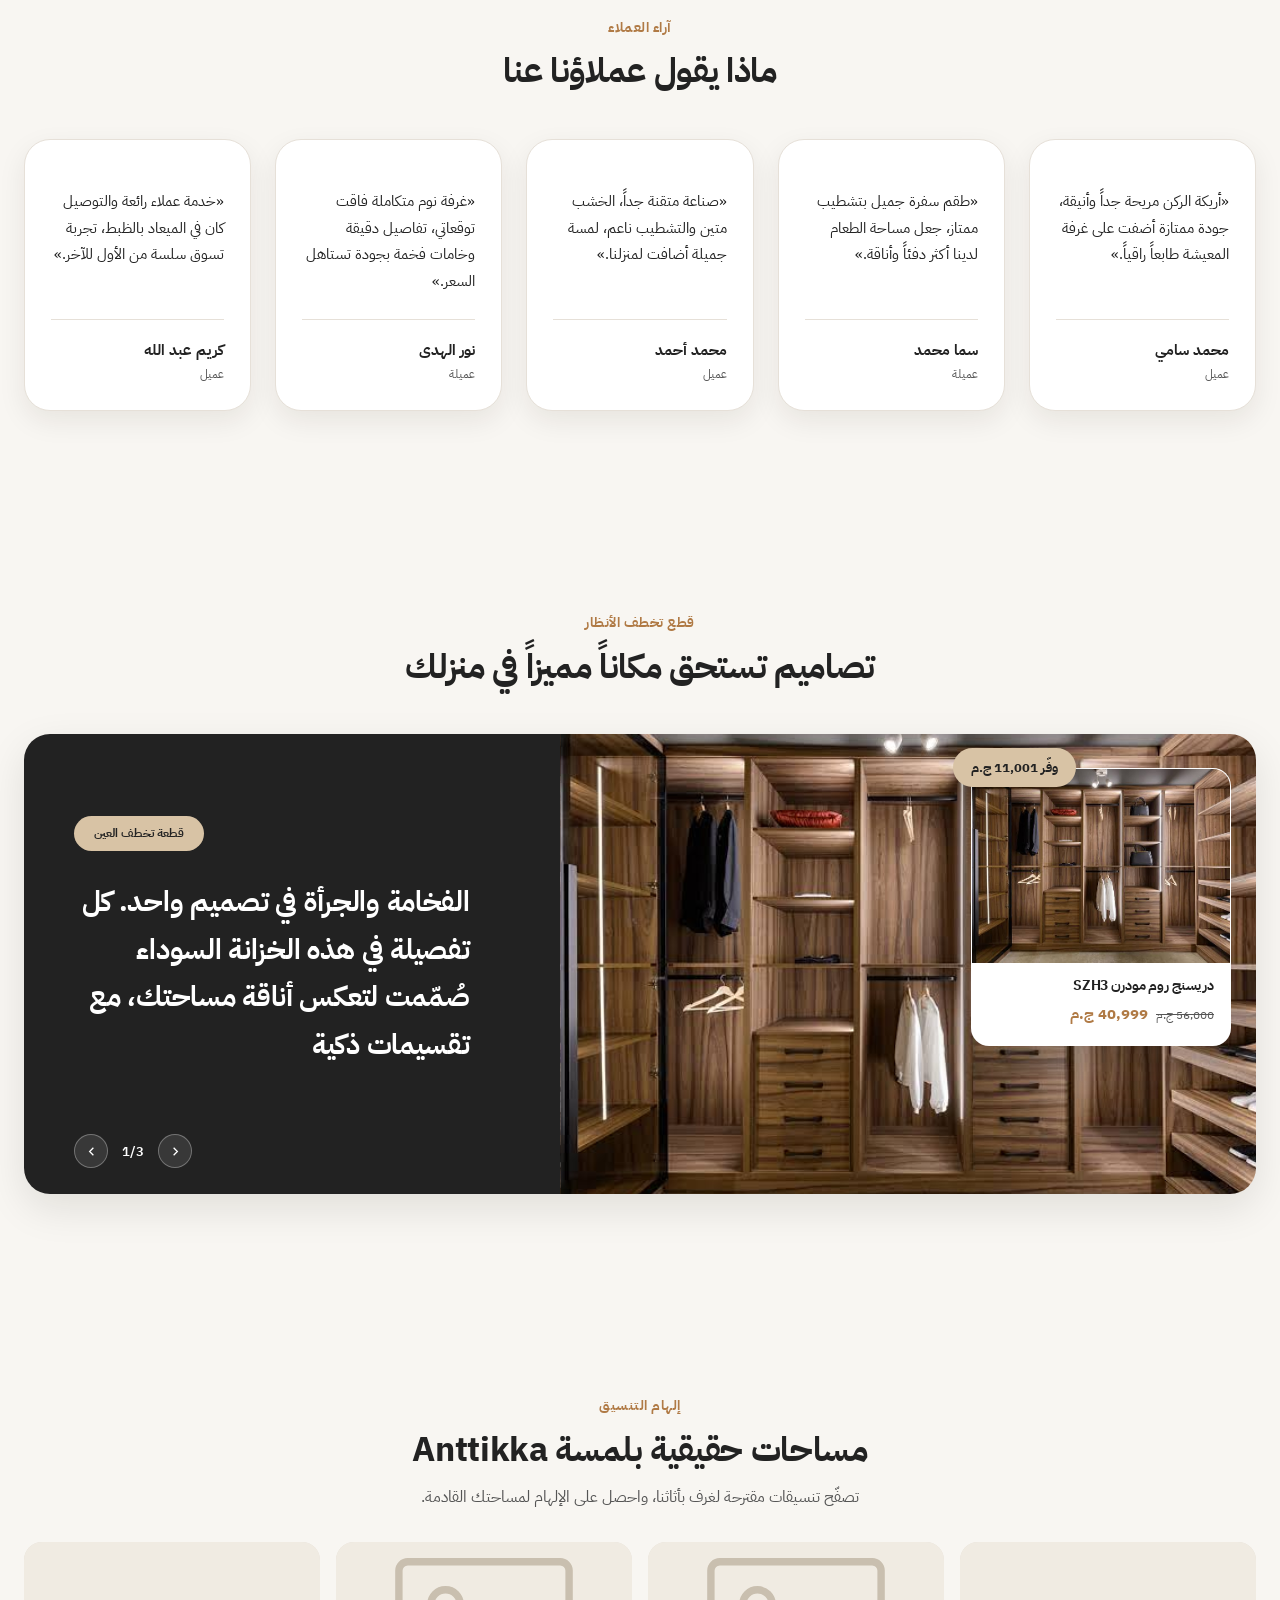
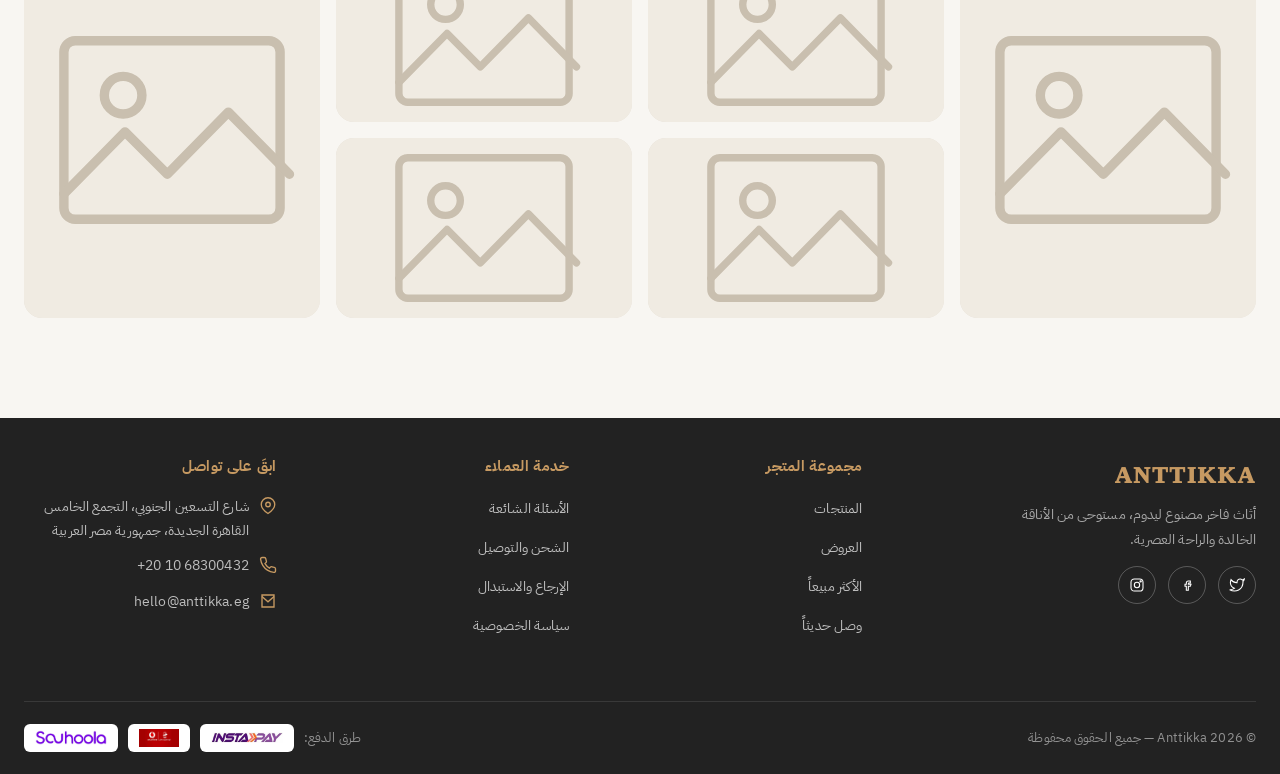
==== commit 258b8c6c: "Add files via upload" ====
--- a/index.html
+++ b/index.html
@@ -785,7 +785,7 @@
     preload="metadata"
     playsinline
     muted
-    poster="images/process-poster.png">
+    poster="images/process-poster.webp">
   </video>
 
   <button
@@ -858,7 +858,7 @@
         <div class="testi-person">
           <div class="testi-person-info">
             <span class="testi-name">محمد سامي</span>
-            <span class="testi-role">عميل موثّق</span>
+            <span class="testi-role">عميل</span>
           </div>
         </div>
       </div>
@@ -869,7 +869,7 @@
         <div class="testi-person">
           <div class="testi-person-info">
             <span class="testi-name">سما محمد</span>
-            <span class="testi-role">عميلة موثّقة</span>
+            <span class="testi-role">عميلة</span>
           </div>
         </div>
       </div>
@@ -880,7 +880,7 @@
         <div class="testi-person">
           <div class="testi-person-info">
             <span class="testi-name">محمد أحمد</span>
-            <span class="testi-role">عميل موثّق</span>
+            <span class="testi-role">عميل</span>
           </div>
         </div>
       </div>
@@ -891,7 +891,7 @@
         <div class="testi-person">
           <div class="testi-person-info">
             <span class="testi-name">نور الهدى</span>
-            <span class="testi-role">عميلة موثّقة</span>
+            <span class="testi-role">عميلة</span>
           </div>
         </div>
       </div>
@@ -902,7 +902,7 @@
         <div class="testi-person">
           <div class="testi-person-info">
             <span class="testi-name">كريم عبد الله</span>
-            <span class="testi-role">عميل موثّق</span>
+            <span class="testi-role">عميل</span>
           </div>
         </div>
       </div>
@@ -1022,6 +1022,17 @@
         <div class="inspo-overlay"><span>الدريسنج روم</span><a href="shop.html?cat=bedrooms">تسوّق هذا الشكل ←</a></div>
       </a>
     </div>
+  </div>
+</section>
+
+<!-- ============ RECENTLY VIEWED ============ -->
+<section class="section" id="recentlyViewedSection" style="display:none;">
+  <div class="container">
+    <div class="section-head reveal">
+      <span class="eyebrow">تصفّحك الأخير</span>
+      <h2>شوهد مؤخراً</h2>
+    </div>
+    <div class="product-grid recently-viewed-track reveal" id="recentlyViewedTrack"></div>
   </div>
 </section>
 
@@ -1191,4 +1202,4 @@
 
 <script src="main.min.js"></script>
 </body>
-</html>
+</html>
--- a/style.min.css
+++ b/style.min.css
@@ -1 +1 @@
-:root{--color-bg:#F8F6F2;--color-bg-alt:#EFE7DB;--color-sand:#D8C3A5;--color-wood:#8B5E3C;--color-wood-dark:#71492E;--color-charcoal:#222222;--color-charcoal-soft:#332B24;--color-gold:#B07A45;--color-gold-light:#C79A62;--color-text:#222222;--color-text-muted:#555555;--color-border:#E6E0D8;--color-white:#FFFFFF;--color-sale:#A6452F;--color-success:#4E7A5D;--color-danger:#B84C3E;--font-display:'Noto Serif Arabic','IBM Plex Sans Arabic',serif;--font-body:'IBM Plex Sans Arabic','Noto Serif Arabic',sans-serif;--container-w:1360px;--radius-sm:10px;--radius-md:18px;--radius-lg:26px;--shadow-soft:0 12px 40px rgba(34,26,18,0.07);--shadow-card:0 10px 28px rgba(34,26,18,0.08);--shadow-card-hover:0 24px 50px rgba(34,26,18,0.16);--ease:cubic-bezier(.4,0,.2,1);--transition:0.3s var(--ease);--transition-fast:0.2s var(--ease);--transition-slow:0.35s var(--ease)}.skip-link{position:absolute;top:-60px;right:16px;z-index:1000;background:var(--color-charcoal);color:#fff;font-family:var(--font-display);font-weight:700;font-size:14px;padding:12px 22px;border-radius:0 0 10px 10px;transition:top .25s ease}.skip-link:focus{top:0}*,::after,::before{box-sizing:border-box}html{scroll-behavior:smooth}html{overflow-x:hidden}body{margin:0;font-family:var(--font-body);background:var(--color-bg);color:var(--color-text);direction:rtl;text-align:right;-webkit-font-smoothing:antialiased;line-height:1.6;overflow-x:hidden}img{max-width:100%;display:block}a{color:inherit;text-decoration:none}ul{list-style:none;margin:0;padding:0}button{font-family:inherit;cursor:pointer}input,select{font-family:inherit}:focus-visible{outline:2px solid var(--color-gold);outline-offset:3px}.container{max-width:var(--container-w);margin:0 auto;padding:0 24px}h1,h2,h3,h4{font-family:var(--font-display);color:var(--color-text);margin:0;font-weight:700}.eyebrow{display:block;font-family:var(--font-display);color:var(--color-gold);font-size:14px;font-weight:700;letter-spacing:.5px;margin-bottom:10px}.section-head{text-align:center;max-width:640px;margin:0 auto 46px}.section-head h1,.section-head h2{font-size:clamp(28px, 3.2vw, 34px)}.section-head p{color:var(--color-text-muted);margin-top:12px;font-size:15.5px}section{padding:90px 0}@media (max-width:768px){section{padding:56px 0}}.btn{display:inline-flex;align-items:center;justify-content:center;gap:8px;padding:15px 34px;border-radius:30px;font-family:var(--font-display);font-weight:600;font-size:15px;border:1px solid transparent;transition:all var(--transition);white-space:nowrap}.btn-gold{background:var(--color-gold);color:#fff}.btn-gold:hover{background:var(--color-wood-dark);transform:translateY(-2px)}.btn-outline{background:0 0;border-color:var(--color-gold);color:var(--color-gold)}.btn-outline:hover{background:var(--color-gold);color:#fff}.btn-dark{background:var(--color-charcoal-soft);color:#fff}.btn-dark:hover{background:var(--color-wood-dark)}.btn-white{background:#fff;color:var(--color-charcoal)}.btn-white:hover{background:var(--color-gold);color:#fff}.btn-whatsapp{background:#25d366;color:#fff}.btn-whatsapp:hover{background:#1ebe5a;transform:translateY(-2px)}.faq-cta-box{margin-top:48px;padding:44px 30px;border-radius:14px;background:var(--color-bg-alt);text-align:center}.faq-cta-box h3{margin-bottom:10px}.faq-cta-box p{color:var(--color-text-muted);margin-bottom:22px;font-size:14.5px}.returns-steps{margin:40px 0}.returns-step{display:flex;align-items:flex-start;gap:18px;padding:22px 0;border-bottom:1px solid var(--color-border)}.returns-step:last-child{border-bottom:none}.returns-step-num{flex-shrink:0;width:34px;height:34px;border-radius:50%;background:var(--color-gold);color:#fff;display:flex;align-items:center;justify-content:center;font-weight:700;font-size:14px}.returns-step-content h4{margin-bottom:4px;font-size:16px}.returns-step-content p{color:var(--color-text-muted);font-size:14px;margin:0}.returns-cta-inline{text-align:center;margin-top:32px}.returns-cta-inline p{margin-bottom:16px;font-weight:600}.returns-highlight-grid{display:grid;grid-template-columns:1fr 1fr;gap:20px;margin:36px 0}.returns-highlight-card{padding:26px;border-radius:12px;background:var(--color-bg-alt)}.returns-highlight-card .why-icon{margin-bottom:14px}.returns-highlight-card h4{margin-bottom:8px;font-size:16px}.returns-highlight-card p{color:var(--color-text-muted);font-size:14px;margin:0}.returns-highlight-card p strong{color:var(--color-text)}@media (max-width:768px){.returns-highlight-grid{grid-template-columns:1fr}}.site-header{position:absolute;top:0;right:0;left:0;z-index:100;padding:26px 0;transition:background var(--transition),padding var(--transition),box-shadow var(--transition),position 0s}.site-header.is-scrolled{position:fixed;background:#fff;padding:12px 0}.site-header.is-scrolled .header-icons a,.site-header.is-scrolled .lang-select,.site-header.is-scrolled .logo,.site-header.is-scrolled .main-nav a{color:var(--color-text)}.site-header.is-scrolled .header-icons svg{stroke:var(--color-text)}.header-inner{display:flex;align-items:center;justify-content:space-between;gap:20px}.logo{font-family:"Playfair Display",serif;font-weight:1000;font-size:23px;letter-spacing:2px;color:#fff;line-height:1.15;text-transform:uppercase}.logo span{display:block;font-size:21px}.main-nav{display:flex;gap:34px}.main-nav a{color:#fff;font-family:var(--font-display);font-weight:500;font-size:15px;position:relative;padding-bottom:4px;transition:opacity var(--transition)}.main-nav a.active{font-weight:700}.main-nav a::after{content:'';position:absolute;right:0;bottom:-2px;width:0;height:2px;background:var(--color-gold);transition:width var(--transition)}.main-nav a.active::after,.main-nav a:hover::after{width:100%}.nav-dropdown{position:relative}.nav-dropdown-toggle{background:0 0;border:none;padding:0 0 4px;margin:0;cursor:pointer;display:flex;align-items:center;gap:6px;color:#fff;font-family:var(--font-display);font-weight:500;font-size:15px;position:relative;transition:opacity var(--transition)}.site-header.is-scrolled .nav-dropdown-toggle,.site-header.static-header .nav-dropdown-toggle{color:var(--color-text)}.nav-dropdown-toggle svg{transition:transform .25s ease;flex-shrink:0}.nav-dropdown-toggle.active{font-weight:700}.nav-dropdown-toggle::after{content:'';position:absolute;right:0;bottom:-2px;width:0;height:2px;background:var(--color-gold);transition:width var(--transition)}.nav-dropdown-toggle.active::after,.nav-dropdown:hover .nav-dropdown-toggle::after{width:100%}.nav-dropdown.is-open .nav-dropdown-toggle svg,.nav-dropdown:focus-within .nav-dropdown-toggle svg,.nav-dropdown:hover .nav-dropdown-toggle svg{transform:rotate(180deg)}.nav-dropdown-menu{position:absolute;top:calc(100% + 20px);right:-18px;min-width:210px;background:var(--color-white);border-radius:var(--radius-md);padding:10px;display:flex;flex-direction:column;gap:2px;opacity:0;visibility:hidden;transform:translateY(8px);transition:opacity .25s ease,transform .25s ease,visibility .25s ease;z-index:60}.nav-dropdown.is-open .nav-dropdown-menu,.nav-dropdown:focus-within .nav-dropdown-menu,.nav-dropdown:hover .nav-dropdown-menu{opacity:1;visibility:visible;transform:translateY(0)}.nav-dropdown-menu a{color:var(--color-text);font-family:var(--font-body);font-size:14px;font-weight:500;padding:9px 12px;border-radius:8px;white-space:nowrap;transition:background .2s ease,color .2s ease}.nav-dropdown-menu a::after{display:none}.nav-dropdown-menu a:hover{background:var(--color-bg-alt);color:var(--color-gold)}.header-right{display:flex;align-items:center;gap:22px}.lang-select{display:none;align-items:center;gap:6px;color:#fff;font-size:14px;font-family:var(--font-display);font-weight:600;background:0 0;border:none}.menu-toggle{width:50px}.header-icons{display:flex;align-items:center;gap:18px}.header-icons a{color:#fff;position:relative;display:flex}.header-icons svg{width:36px;height:20px;stroke:#fff;transition:stroke var(--transition),transform var(--transition)}.header-icons a:hover svg{transform:translateY(-2px);stroke:var(--color-gold)}.cart-count,.wishlist-count{position:absolute;top:-8px;left:-9px;background:var(--color-gold);color:#fff;font-size:10px;font-weight:700;width:16px;height:16px;border-radius:50%;display:none;align-items:center;justify-content:center}@keyframes cartIconBump{0%{transform:scale(1)}35%{transform:scale(1.28)}65%{transform:scale(.94)}100%{transform:scale(1)}}.header-icons a.bump svg{animation:cartIconBump .45s ease}.header-icons a.bump .cart-count{animation:cartIconBump .45s ease}@keyframes wishlistHeartPulse{0%{transform:scale(1)}40%{transform:scale(1.35)}100%{transform:scale(1)}}.wishlist-btn.wishlist-pulse svg{animation:wishlistHeartPulse .45s ease}.menu-toggle{display:none;background:0 0;border:none;color:#fff}.site-header.is-scrolled .menu-toggle{color:var(--color-text)}@media (max-width:980px){.main-nav{display:none}.menu-toggle{display:flex}}@media (max-width:420px){.lang-select span{display:none}.lang-select svg{margin-inline-start:0}.header-right{gap:14px}.header-icons{gap:12px}}@media (max-width:860px){.header-icons{display:none}}.site-header.static-header{position:sticky;top:0;background:rgba(250,247,242,.98);padding:14px 0}.site-header.static-header .header-icons a,.site-header.static-header .lang-select,.site-header.static-header .logo,.site-header.static-header .main-nav a,.site-header.static-header .menu-toggle{color:var(--color-text)}.site-header.static-header .header-icons svg{stroke:var(--color-text)}.hero{position:relative;min-height:100vh;display:flex;align-items:center;overflow:hidden;color:#fff;isolation:isolate}.hero-bg{background:linear-gradient(135deg,#2e2015,var(--color-charcoal));position:absolute;inset:0;background-size:cover;background-position:center;transform:scale(1.06);animation:heroKenBurns 16s ease-in-out infinite alternate}@keyframes heroKenBurns{0%{transform:scale(1.06) translate3d(0,0,0)}100%{transform:scale(1.12) translate3d(-1%,-1%,0)}}.hero-scrim{position:absolute;inset:0;z-index:1;background:linear-gradient(180deg,rgba(15,13,11,.35) 0,rgba(15,13,11,.28) 38%,rgba(12,11,9,.72) 84%,rgba(10,9,8,.88) 100%),linear-gradient(90deg,rgba(12,11,9,.5) 0,rgba(12,11,9,.08) 30%,rgba(12,11,9,.08) 70%,rgba(12,11,9,.5) 100%)}.hero-decor{position:absolute;inset:0;z-index:1;overflow:hidden;pointer-events:none}.hero-glow{position:absolute;border-radius:50%;filter:blur(70px);opacity:.35;mix-blend-mode:screen}.hero-glow--gold{width:520px;height:520px;top:-160px;left:-120px;background:radial-gradient(circle,rgba(199,154,85,.55),transparent 70%)}.hero-glow--warm{width:440px;height:440px;bottom:-180px;right:-100px;background:radial-gradient(circle,rgba(181,138,82,.4),transparent 70%)}.hero-content{position:relative;z-index:2;width:100%;padding-top:60px}.hero-inner{max-width:760px;margin:0 auto;text-align:center}.hero-eyebrow{display:inline-flex;align-items:center;gap:10px;font-family:var(--font-display);font-weight:600;font-size:13.5px;letter-spacing:.4px;color:var(--color-gold-light);background:rgba(255,255,255,.06);border:1px solid rgba(255,255,255,.16);padding:8px 18px 8px 20px;border-radius:30px;margin-bottom:26px;backdrop-filter:blur(6px)}.hero-eyebrow-line{width:16px;height:1px;background:var(--color-gold-light);flex-shrink:0}.hero-content h1{font-size:clamp(36px, 5.6vw, 62px);color:#fff;line-height:1.28;letter-spacing:-.5px;max-width:780px;margin:0 auto 24px;text-wrap:balance}.hero-accent{background:linear-gradient(90deg,var(--color-gold-light),#f0cf94 55%,var(--color-gold-light));-webkit-background-clip:text;background-clip:text;color:transparent}.hero-content p{max-width:540px;margin:0 auto 38px;color:rgba(255,255,255,.82);font-size:17px;line-height:1.8}.hero-cta-group{display:flex;align-items:center;justify-content:center;gap:16px;flex-wrap:wrap;margin-bottom:46px}.hero-btn-primary{padding:16px 32px;font-size:15.5px;box-shadow:0 12px 30px rgba(181,138,82,.35)}.hero-btn-primary svg{width:18px;height:18px;transition:transform var(--transition-fast)}.hero-btn-primary:hover svg{transform:translateX(-4px)}.hero-btn-primary:hover{box-shadow:0 16px 36px rgba(181,138,82,.45)}.hero-btn-secondary{display:inline-flex;align-items:center;justify-content:center;padding:16px 32px;border-radius:30px;font-family:var(--font-display);font-weight:600;font-size:15.5px;color:#fff;border:1px solid rgba(255,255,255,.35);background:rgba(255,255,255,.05);backdrop-filter:blur(6px);transition:background var(--transition),border-color var(--transition),transform var(--transition-fast)}.hero-btn-secondary:hover{background:rgba(255,255,255,.14);border-color:rgba(255,255,255,.6);transform:translateY(-2px)}.hero-search-form{display:flex;align-items:center;gap:10px;max-width:420px;margin:0 auto 46px;background:rgba(255,255,255,.08);border:1px solid rgba(255,255,255,.22);border-radius:30px;padding:6px 8px 6px 22px;backdrop-filter:blur(6px);transition:background var(--transition),border-color var(--transition)}.hero-search-form:focus-within{background:rgba(255,255,255,.14);border-color:rgba(255,255,255,.55)}.hero-search-form svg{width:18px;height:18px;stroke:rgba(255,255,255,.65);flex-shrink:0}.hero-search-form input{flex:1;min-width:0;background:transparent;border:none;outline:none;color:#fff;font-family:var(--font-body);font-size:14.5px}.hero-search-form input::placeholder{color:rgba(255,255,255,.55)}.hero-search-form button[type="submit"]{display:flex;align-items:center;justify-content:center;flex-shrink:0;width:38px;height:38px;border-radius:50%;border:none;cursor:pointer;background:var(--color-gold);transition:background var(--transition),transform var(--transition-fast)}.hero-search-form button[type="submit"]:hover{background:var(--color-gold-light);transform:scale(1.06)}.hero-search-form button[type="submit"] svg{width:16px;height:16px;stroke:#fff}@media (max-width: 860px){.hero-search-form{display:none}}.hero-trust{display:flex;align-items:center;justify-content:center;flex-wrap:wrap;gap:10px 0;padding-top:30px;border-top:1px solid rgba(255,255,255,.14);max-width:640px;margin:0 auto}.hero-trust-item{display:flex;align-items:center;gap:9px;padding:0 18px;font-size:13px;font-weight:500;color:rgba(255,255,255,.85);white-space:nowrap}.hero-trust-item svg{width:17px;height:17px;stroke:var(--color-gold-light);flex-shrink:0}.hero-trust-divider{width:1px;height:16px;background:rgba(255,255,255,.18);flex-shrink:0}.hero-feature-card{position:absolute;z-index:2;bottom:34px;left:34px;display:flex;align-items:center;gap:14px;background:rgba(20,18,16,.5);border:1px solid rgba(255,255,255,.16);backdrop-filter:blur(14px);border-radius:var(--radius-md);padding:12px 20px 12px 14px;color:#fff;box-shadow:0 16px 40px rgba(0,0,0,.28);transition:transform var(--transition),background var(--transition),border-color var(--transition)}.hero-feature-card:hover{transform:translateY(-4px);background:rgba(20,18,16,.68);border-color:rgba(199,154,85,.5)}.hero-feature-card img{width:56px;height:56px;border-radius:12px;object-fit:cover;flex-shrink:0}.hero-feature-card-info{display:flex;flex-direction:column;gap:3px}.hero-feature-card-label{font-size:11px;color:var(--color-gold-light);font-family:var(--font-display);font-weight:600}.hero-feature-card-name{font-size:14px;font-weight:700;font-family:var(--font-display)}.hero-feature-card-meta{display:flex;align-items:center;gap:8px;font-size:12.5px}.hero-feature-card-meta .stars{color:var(--color-gold-light);font-size:11px;letter-spacing:1px}.hero-feature-card-price{color:rgba(255,255,255,.85);font-weight:600}.hero-scroll-cue{position:absolute;bottom:30px;right:50%;transform:translateX(50%);z-index:2;display:flex;flex-direction:column;align-items:center;gap:10px;color:rgba(255,255,255,.75);transition:color var(--transition-fast),transform var(--transition-fast)}.hero-scroll-cue:hover{color:#fff;transform:translateX(50%) translateY(3px)}.hero-scroll-cue-track{width:26px;height:40px;border-radius:14px;border:1.5px solid rgba(255,255,255,.4);display:flex;justify-content:center;padding-top:7px}.hero-scroll-cue-dot{width:4px;height:8px;border-radius:2px;background:var(--color-gold-light);animation:heroScrollDot 1.8s ease-in-out infinite}@keyframes heroScrollDot{0%{transform:translateY(0);opacity:1}60%{transform:translateY(10px);opacity:.3}100%{transform:translateY(0);opacity:1}}.hero-scroll-cue-label{font-size:11px;letter-spacing:.3px;font-family:var(--font-display)}.hero-anim{opacity:0;animation:heroFadeUp .32s var(--ease) both;animation-delay:var(--d, 0s)}@keyframes heroFadeUp{0%{opacity:0;transform:translateY(16px) scale(.98)}100%{opacity:1;transform:translateY(0) scale(1)}}@media (prefers-reduced-motion:reduce){.hero-bg{animation:none}.hero-anim{animation:none;opacity:1}.hero-scroll-cue-dot{animation:none}}.hero-filter{margin-top:44px;background:#fff;border-radius:60px;max-width:980px;margin-inline:auto;padding:10px 14px;display:flex;align-items:center;gap:6px;box-shadow:var(--shadow-soft)}.filter-item{display:flex;align-items:center;gap:12px;padding:8px 22px;text-align:right;color:var(--color-text);border-left:1px solid var(--color-border);flex:1;min-width:0}.filter-item .f-icon{width:38px;height:38px;border-radius:50%;background:var(--color-bg-alt);display:flex;align-items:center;justify-content:center;flex-shrink:0}.filter-item .f-icon svg{width:18px;height:18px;stroke:var(--color-gold)}.filter-item .f-label{font-size:12px;color:var(--color-text-muted)}.filter-item .f-value{font-size:14px;font-weight:700;font-family:var(--font-display)}.hero-search{flex:1.3;display:flex;align-items:center;padding:0 6px 0 6px}.hero-search input{border:none;outline:0;flex:1;background:0 0;font-size:14px;padding:8px 14px;color:var(--color-text)}.hero-search button{width:44px;height:44px;border-radius:50%;border:none;background:var(--color-gold);color:#fff;display:flex;align-items:center;justify-content:center;flex-shrink:0}.hero-search button svg{width:17px;height:17px}@media (max-width:900px){.hero-filter{flex-wrap:wrap;border-radius:var(--radius-lg)}.filter-item{border-left:none;border-bottom:1px solid var(--color-border);width:100%;padding:12px 10px}.hero-search{width:100%;padding-top:8px}.hero-trust{gap:14px 0}.hero-trust-item{padding:0 12px;font-size:12.5px}.hero-feature-card{display:none}}@media (max-width:720px){.hero{min-height:92vh}.hero-content h1{letter-spacing:-.2px}.hero-ring{width:150px;height:150px}.hero-cta-group{flex-direction:column;width:100%}.hero-btn-primary,.hero-btn-secondary{width:100%}.hero-trust{border-top:none;padding-top:6px}.hero-trust-divider{display:none}.hero-trust-item{width:47%;justify-content:center;padding:6px 4px}}@media (max-width:400px){.hero-filter{display:block}.hero-search input{width:10px}.hero-scroll-cue-label{display:none}}.story-cta{padding:90px 0;overflow:hidden}.story-cta-grid{display:grid;grid-template-columns:1fr 1fr;gap:60px;align-items:center}.story-cta-text h2{font-size:clamp(26px,3.2vw,34px);line-height:1.4;margin-bottom:20px}.story-cta-text p{color:var(--color-text-muted);line-height:1.9;margin-bottom:32px;max-width:480px}.story-cta-btn{display:inline-flex;align-items:center;gap:10px;background:var(--color-charcoal-soft)}.story-cta-btn:hover{background:var(--color-gold)}.story-cta-btn svg{flex-shrink:0}.story-cta-media{position:relative;display:flex;align-items:center;justify-content:center;min-height:460px}.story-cta-blob{position:absolute;width:82%;height:88%;top:50%;right:50%;transform:translate(50%,-50%);border-radius:58% 42% 40% 60%/55% 48% 52% 45%;z-index:0}.story-cta-media img{width:78%;max-width:520px;height:auto;object-fit:contain}@media (max-width:860px){.story-cta{padding:60px 0}.story-cta-grid{grid-template-columns:1fr;gap:34px;text-align:center}.story-cta-text p{margin-left:auto;margin-right:auto}.story-cta-btn{margin-inline:auto}.story-cta-media{min-height:320px}.story-cta-media img{width:72%}}.about-intro .container{display:grid;grid-template-columns:1fr 1fr;gap:70px;align-items:center}.about-intro-text h2{font-size:clamp(24px,3vw,32px);line-height:1.4;margin-bottom:18px}.about-intro-text p{color:var(--color-text-muted);margin-bottom:26px;max-width:460px}.about-intro-images{display:flex;gap:20px;align-items:flex-end;justify-content:center}.about-intro-images img{border-radius:var(--radius-lg);object-fit:cover}.about-intro-images img:first-child{width:46%;height:320px}.about-intro-images img:last-child{width:46%;height:400px;margin-bottom:-30px}@media (max-width:860px){.about-intro .container{grid-template-columns:1fr}.about-intro-images{order:-1}}.product-grid{display:grid;grid-template-columns:repeat(4,1fr);gap:26px}.product-grid.cols-3{grid-template-columns:repeat(3,1fr)}.product-card{position:relative;background:var(--color-white);border:1px solid var(--color-border);border-radius:var(--radius-lg)}.product-media{position:relative;border-radius:var(--radius-lg) var(--radius-lg) 0 0;overflow:hidden;background:var(--color-bg-alt);aspect-ratio:4/5}.product-media img{width:100%;height:100%;object-fit:cover;transition:transform .6s ease}.product-card:hover .product-media img{transform:scale(1.07)}.badge-sale{position:absolute;top:14px;right:14px;background:var(--color-sale);color:#fff;font-size:12px;font-weight:700;font-family:var(--font-display);padding:6px 14px;border-radius:30px;z-index:2;box-shadow:0 6px 14px rgba(241,123,84,.35)}.wishlist-btn{position:absolute;top:14px;left:14px;z-index:2;width:36px;height:36px;border-radius:50%;background:rgba(255,255,255,.92);border:none;display:flex;align-items:center;justify-content:center;transition:all var(--transition)}.wishlist-btn:hover{background:#fff;transform:translateY(-2px)}.wishlist-btn svg{width:16px;height:16px;stroke:var(--color-text)}.wishlist-btn.active svg{fill:var(--color-sale);stroke:var(--color-sale)}.product-actions{position:absolute;bottom:14px;left:14px;right:14px;z-index:2;display:flex;flex-direction:row-reverse;gap:10px;opacity:0;visibility:hidden;transform:translateY(15px);transition:all .3s ease}.product-card:hover .product-actions{opacity:1;visibility:visible;transform:translateY(0)}.icon-btn-outline{width:48px;height:48px;border-radius:12px;flex-shrink:0;background:#fff;border:none;display:flex;align-items:center;justify-content:center;box-shadow:0 6px 16px rgba(20,17,14,.14);transition:all var(--transition)}.icon-btn-outline:hover{background:var(--color-gold)}.icon-btn-outline svg{width:18px;height:18px;stroke:var(--color-text);transition:stroke var(--transition)}.icon-btn-outline:hover svg{stroke:#fff}.btn-cart-inline{flex:1;display:flex;align-items:center;justify-content:center;gap:8px;background:var(--color-sale);color:#fff;border:none;border-radius:12px;padding:0 16px;font-family:var(--font-display);font-weight:700;font-size:14px;box-shadow:0 6px 16px rgba(20,17,14,.14);transition:background var(--transition)}.btn-cart-inline:hover{background:var(--color-gold)}.btn-cart-inline svg{width:15px;height:15px;stroke:#fff;flex-shrink:0}@media (max-width:560px){.wishlist-btn{width:40px;height:40px}.icon-btn-outline{width:44px;height:44px}.product-actions{bottom:10px;left:10px;right:10px}}.product-info{padding:20px 20px 24px;text-align:right}.product-cat{font-size:13px;color:var(--color-gold);font-weight:600;margin-bottom:6px;display:block}.product-name{font-family:var(--font-display);font-weight:700;font-size:17.5px;margin-bottom:10px}.product-name a{transition:color var(--transition)}.product-name a:hover{color:var(--color-gold)}.product-rating{display:flex;align-items:center;justify-content:flex-start;gap:6px;margin-bottom:14px}.product-rating .stars{color:#d9a441;font-size:13px;letter-spacing:1px}.product-rating .count{font-size:12.5px;color:var(--color-text-muted)}.product-price{display:flex;align-items:center;gap:10px;font-family:var(--font-display)}.price-now{font-weight:800;font-size:17.5px;color:var(--color-text)}.price-old{text-decoration:line-through;color:var(--color-text-muted);font-size:13px}.price-off{color:var(--color-sale);font-size:12.5px;font-weight:700}.product-card:has(.badge-sale) .product-price .price-off{display:none}.section-cta{text-align:center;margin-top:46px}.shop-no-results{grid-column:1/-1;text-align:center;padding:70px 20px;color:var(--color-text-muted)}.shop-no-results h4{font-size:19px;margin-bottom:10px;color:var(--color-text)}@media (max-width:1100px){.product-grid{grid-template-columns:repeat(2,1fr)}.product-grid.cols-3{grid-template-columns:repeat(2,1fr)}}@media (max-width:560px){.product-grid,.product-grid.cols-3{grid-template-columns:1fr 1fr;gap:14px}}@media (max-width:420px){.product-grid,.product-grid.cols-3{grid-template-columns:1fr;max-width:340px;margin-inline:auto}}.section-alt{background:var(--color-bg-alt)}.category-tabs{display:flex;justify-content:center;gap:10px;flex-wrap:wrap;margin-bottom:44px}.tab-btn{background:0 0;border:1px solid var(--color-border);color:var(--color-text-muted);padding:10px 24px;border-radius:30px;font-size:14.5px;font-weight:600;transition:all var(--transition)}.tab-btn.active,.tab-btn:hover{background:var(--color-gold);color:#fff}.category-section-head{margin-bottom:38px}#categoryTabs{display:flex;align-items:center;justify-content:space-between;flex-wrap:nowrap;gap:4px;background:#fff;border:none;border-radius:999px;min-height:70px;padding:10px 12px;margin-bottom:44px;box-shadow:0 16px 40px rgba(34,26,17,.08);overflow-x:auto;-webkit-overflow-scrolling:touch;scrollbar-width:none}#categoryTabs::-webkit-scrollbar{display:none}#categoryTabs .tab-btn{background:0 0;border:none;color:var(--color-text-muted);padding:14px 24px;border-radius:999px;font-size:14.5px;font-weight:600;white-space:nowrap;flex-shrink:0;transition:background .3s var(--ease),color .3s var(--ease)}#categoryTabs .tab-btn.active,#categoryTabs .tab-btn:hover{background:var(--color-gold);color:#fff}@media (max-width:768px){#categoryTabs{min-height:62px;padding:8px 10px}#categoryTabs .tab-btn{padding:12px 20px;font-size:13.5px}}.offer-banner{background:linear-gradient(135deg,#2e2015,var(--color-charcoal));border-radius:var(--radius-lg);overflow:hidden;position:relative;min-height:280px;display:flex;align-items:center;background-size:cover;background-position:center}.offer-banner::before{content:'';position:absolute;inset:0;background:linear-gradient(90deg,rgba(32,25,18,.72) 10%,rgba(32,25,18,.15) 75%)}.offer-content{position:relative;z-index:2;padding:50px 60px;max-width:480px;color:#fff}.offer-content h3{color:#fff;font-size:clamp(22px,3vw,30px);margin-bottom:14px}.offer-content p{color:rgba(255,255,255,.85);margin-bottom:24px}@media (max-width:560px){.offer-content{padding:34px 26px;max-width:100%}}.room-grid{display:grid;grid-template-columns:repeat(4,1fr);gap:24px}.room-card{position:relative;border-radius:var(--radius-lg);overflow:hidden;aspect-ratio:3/4}.room-card img{width:100%;height:100%;object-fit:cover;transition:transform .7s ease}.room-card:hover img{transform:scale(1.08)}.room-card::after{content:'';position:absolute;inset:0;background:linear-gradient(180deg,rgba(20,17,14,0) 40%,rgba(20,17,14,.75) 100%)}.room-card-label{position:absolute;bottom:26px;right:26px;left:26px;z-index:2;color:#fff}.room-card-label h4{color:#fff;font-size:20px;margin-bottom:10px}.room-card-label a{font-size:13.5px;font-weight:700;font-family:var(--font-display);border-bottom:1.5px solid var(--color-gold-light);padding-bottom:3px}@media (max-width:1000px){.room-grid{grid-template-columns:repeat(2,1fr)}}@media (max-width:560px){.room-grid{grid-template-columns:1fr}}.why-wrap{display:grid;grid-template-columns:0.9fr 1fr;gap:70px;align-items:center}.why-images{position:relative;display:flex;gap:18px}.why-images img{border-radius:var(--radius-lg);object-fit:cover}.why-images img:first-child{width:55%;height:340px;margin-top:50px}.why-images img:last-child{width:55%;height:340px}.why-list{display:grid;grid-template-columns:1fr 1fr;gap:30px 34px;margin-top:30px}.why-item{display:flex;gap:14px}.why-item .why-icon{width:46px;height:46px;border-radius:50%;background:#fff;flex-shrink:0;display:flex;align-items:center;justify-content:center;box-shadow:var(--shadow-card);transition:background .35s ease}.why-item:hover .why-icon{background:var(--color-gold)}.why-item:hover .why-icon svg{stroke:#fff}.why-icon svg{width:20px;height:20px;stroke:var(--color-gold);transition:stroke .35s ease}.why-item h4{font-size:15.5px;margin-bottom:6px}.why-item p{font-size:13.5px;color:var(--color-text-muted);margin:0}.why-heading{text-align:right;max-width:none;margin:0 0 6px}@media (max-width:900px){.why-wrap{grid-template-columns:1fr}.why-list{grid-template-columns:1fr 1fr}}@media (max-width:560px){.why-list{grid-template-columns:1fr}}.trust-badges{background:var(--color-white);border-bottom:1px solid var(--color-border)}.trust-badges .container{display:flex;align-items:center;justify-content:space-between;padding:16px 24px;gap:18px;flex-wrap:wrap}.trust-item{display:flex;align-items:center;gap:12px;flex:1;min-width:190px;justify-content:center}.trust-item .why-icon{width:40px;height:40px;flex-shrink:0;display:flex;align-items:center;justify-content:center}.trust-item .why-icon svg{width:18px;height:18px}.trust-item-text{display:flex;flex-direction:column;text-align:right;line-height:1.15;gap:2px}.trust-item-text h5{font-family:var(--font-display);font-size:15.5px;margin:0;color:var(--color-text);line-height:1.15}.trust-item-text span{font-size:12.5px;color:var(--color-text-muted);line-height:1.15}.trust-divider{width:1px;height:30px;background:var(--color-border);flex-shrink:0}@media (max-width:900px){.trust-divider{display:none}.trust-badges .container{justify-content:center;padding:20px 24px}}@media (max-width:560px){.trust-item{min-width:100%;justify-content:flex-start}}.process-showcase{display:grid;grid-template-columns:1fr 1fr;gap:60px;align-items:center}.process-media{position:relative;border-radius:var(--radius-lg);overflow:hidden;box-shadow:var(--shadow-soft);width:100%;max-width:350px;margin:0 auto}.process-media img{width:100%;height:100%;object-fit:cover;display:block;min-height:420px}.process-video{display:block;width:100%;height:auto;aspect-ratio:350/600;object-fit:cover;background:#000}.process-play-btn{position:absolute;top:50%;left:50%;transform:translate(-50%,-50%);width:76px;height:76px;border-radius:50%;border:none;background:rgba(255,255,255,.92);box-shadow:var(--shadow-soft);display:flex;align-items:center;justify-content:center;cursor:pointer;transition:background .3s ease,transform .3s ease}.process-play-btn:hover{background:var(--color-gold);transform:translate(-50%,-50%) scale(1.08)}.process-play-btn svg{width:24px;height:24px;fill:var(--color-gold);margin-right:-3px}.process-play-btn:hover svg{fill:#fff}.process-media-caption{position:absolute;right:0;left:0;bottom:0;padding:22px 24px 18px;background:linear-gradient(0deg,rgba(32,30,28,.78),transparent);color:#fff;font-family:var(--font-display);font-size:13.5px}.floating-video-widget{position:fixed;left:22px;bottom:22px;z-index:560;width:180px;aspect-ratio:350/600;border-radius:var(--radius-md);overflow:hidden;background:#000;box-shadow:var(--shadow-card-hover);opacity:0;transform:translateY(16px) scale(.96);transition:opacity .4s ease,transform .4s cubic-bezier(.22,.9,.35,1);pointer-events:none}.floating-video-widget.open{opacity:1;transform:translateY(0) scale(1);pointer-events:auto}.floating-video-widget video{display:block;width:100%;height:100%;object-fit:cover;background:#000}.floating-video-widget-close{position:absolute;top:8px;left:8px;z-index:2;width:28px;height:28px;border-radius:50%;background:rgba(15,13,11,.55);border:1px solid rgba(255,255,255,.35);display:flex;align-items:center;justify-content:center;transition:background var(--transition)}.floating-video-widget-close svg{width:13px;height:13px;stroke:#fff}.floating-video-widget-close:hover{background:rgba(15,13,11,.8)}.floating-video-widget-close:focus-visible{outline:2px solid var(--color-gold);outline-offset:2px}@media (max-width:640px){.floating-video-widget{left:14px;bottom:86px;width:132px}}.process-steps{display:flex;flex-direction:column;gap:24px}.process-step{display:flex;gap:16px;align-items:flex-start}.process-step-num{width:42px;height:42px;border-radius:50%;background:var(--color-white);color:var(--color-gold);font-family:var(--font-display);font-weight:700;font-size:14px;display:flex;align-items:center;justify-content:center;flex-shrink:0;box-shadow:var(--shadow-card)}.process-step h4{font-size:15.5px;margin-bottom:5px}.process-step p{font-size:13.5px;color:var(--color-text-muted);margin:0;line-height:1.7}@media (max-width:900px){.process-showcase{grid-template-columns:1fr;gap:32px}.process-media img{min-height:280px}.process-media{max-width:300px}}@media (max-width:480px){.process-media{max-width:240px}}.inspo-gallery{display:grid;grid-template-columns:repeat(4,1fr);grid-auto-rows:180px;gap:16px}.inspo-item{position:relative;display:block;border-radius:var(--radius-md);overflow:hidden}.inspo-item--tall{grid-row:span 2}.inspo-item img{width:100%;height:100%;object-fit:cover;display:block;transition:transform .7s ease}.inspo-item:hover img{transform:scale(1.08)}.inspo-overlay{position:absolute;inset:0;display:flex;flex-direction:column;justify-content:flex-end;gap:6px;padding:18px;opacity:0;transition:opacity .35s ease;background:linear-gradient(0deg,rgba(32,30,28,.78),transparent 60%)}.inspo-item:hover .inspo-overlay{opacity:1}.inspo-overlay span{color:#fff;font-family:var(--font-display);font-size:12px;letter-spacing:.03em;opacity:.85}.inspo-overlay a{color:#fff;font-family:var(--font-display);font-size:14px;font-weight:600;width:fit-content;border-bottom:1px solid rgba(255,255,255,.55);padding-bottom:2px}@media (max-width:900px){.inspo-gallery{grid-template-columns:repeat(2,1fr)}}@media (max-width:560px){.inspo-gallery{grid-auto-rows:150px}}.testi-grid{display:grid;grid-template-columns:repeat(5,1fr);gap:24px}.testi-card{position:relative;background:var(--color-white);border:1px solid var(--color-border);border-radius:var(--radius-lg);box-shadow:var(--shadow-card);padding:34px 26px 26px;display:flex;flex-direction:column;transition:transform var(--transition),box-shadow var(--transition)}.testi-card:hover{transform:translateY(-4px);box-shadow:0 16px 34px rgba(32,30,28,.1)}.testi-quote-icon{display:flex;width:34px;height:34px;align-items:center;justify-content:center;color:var(--color-gold-light);margin-bottom:6px}.testi-quote-icon svg{width:100%;height:100%}.testi-card .stars{color:#d9a441;font-size:13px;margin-bottom:10px;display:block}.testi-card p{color:var(--color-text);font-size:14.5px;line-height:1.85;margin:4px 0 24px;flex:1}.testi-person{display:flex;align-items:center;gap:12px;padding-top:18px;border-top:1px solid var(--color-border)}.testi-avatar{width:50px;height:50px;border-radius:50%;object-fit:cover;flex-shrink:0;border:2px solid var(--color-bg-alt)}.testi-avatar-initial{display:flex;align-items:center;justify-content:center;font-family:var(--font-display);font-weight:700;font-size:18px;color:#fff}.testi-person-info{display:flex;flex-direction:column}.testi-name{font-family:var(--font-display);font-weight:700;font-size:14.5px;color:var(--color-text)}.testi-role{font-size:12px;color:var(--color-text-muted);margin-top:2px}@media (max-width:900px){.testi-grid{grid-template-columns:1fr}}.custom-banner{background:linear-gradient(135deg,#2e2015,var(--color-charcoal));position:relative;border-radius:var(--radius-lg);overflow:hidden;min-height:360px;background-size:cover;background-position:center;display:flex;align-items:center}.custom-banner::before{content:'';position:absolute;inset:0;background:linear-gradient(90deg,rgba(20,17,14,.6) 20%,rgba(20,17,14,.05) 70%)}.custom-content{position:relative;z-index:2;padding:0 50px;color:#fff;max-width:420px}.custom-content .eyebrow{color:var(--color-gold-light)}.custom-content h3{color:#fff;font-size:22px;margin:6px 0 20px}.custom-content .price-note{display:block;margin-bottom:18px;color:rgba(255,255,255,.85)}@media (max-width:560px){.custom-banner{min-height:300px}.custom-content{padding:0 26px;max-width:100%}}.big-banner{background:linear-gradient(135deg,#2e2015,var(--color-charcoal));position:relative;border-radius:var(--radius-lg);overflow:hidden;background-size:cover;background-position:center;padding:90px 40px;text-align:center;color:#fff}.big-banner::before{content:'';position:absolute;inset:0;background:rgba(20,17,14,.55)}.big-banner-content{position:relative;z-index:2;max-width:640px;margin:0 auto}.big-banner h3{color:#fff;font-size:clamp(24px,3.4vw,34px);margin-bottom:16px}.big-banner p{color:rgba(255,255,255,.85);margin-bottom:30px}@media (max-width:560px){.big-banner{padding:56px 26px}}.installment-banner{position:relative;overflow:hidden;border-radius:var(--radius-lg);background:linear-gradient(135deg,#2e2015,var(--color-charcoal));background-size:cover;background-position:center top;padding:54px 44px 34px}.installment-banner::before{content:'';position:absolute;inset:0;background:linear-gradient(180deg,rgba(20,17,14,.35) 0,rgba(20,17,14,.55) 55%,rgba(20,17,14,.92) 100%)}.installment-banner-top{position:relative;z-index:2;text-align:center}.installment-eyebrow{display:inline-block;color:var(--color-gold-light);font-size:13px;letter-spacing:.06em;margin-bottom:10px}.installment-headline{color:#fff;font-size:clamp(28px, 4vw, 42px);font-weight:700;line-height:1.25;margin-bottom:34px}.installment-headline strong{color:var(--color-gold)}.installment-stats{position:relative;z-index:2;display:grid;grid-template-columns:repeat(3,1fr);gap:18px;border-radius:var(--radius-md);padding:26px 20px;margin-bottom:26px}.installment-stat{text-align:center}.installment-stat .num{display:block;font-size:clamp(30px, 4vw, 44px);font-weight:800;color:#fff;line-height:1}.installment-stat .num span{color:var(--color-gold)}.installment-stat .label{display:block;margin-top:8px;font-size:13px;color:rgba(255,255,255,.75)}.installment-partners{position:relative;z-index:2;display:flex;flex-wrap:wrap;justify-content:center;align-items:center;gap:10px}.installment-partners span{background:rgba(255,255,255,.08);border:1px solid rgba(255,255,255,.18);color:rgba(255,255,255,.85);font-size:12.5px;font-weight:600;padding:7px 16px;border-radius:999px}.installment-note{position:relative;z-index:2;text-align:center;color:rgba(255,255,255,.55);font-size:12px;margin-top:16px}@media (max-width:640px){.installment-banner{padding:40px 22px 26px}.installment-stats{grid-template-columns:1fr;gap:14px}}.site-footer{background:var(--color-charcoal);color:rgba(255,255,255,.75);padding-top:80px}.footer-grid{display:grid;grid-template-columns:1.4fr 1fr 1fr 1fr;gap:40px;padding-bottom:50px;border-bottom:1px solid rgba(255,255,255,.1);align-items:start}.footer-brand{margin-top:30px}.footer-brand .logo{color:var(--color-gold-light);margin-bottom:14px;display:block}.footer-brand p{font-size:14px;max-width:240px;color:rgba(255,255,255,.6)}.footer-col h5{color:var(--color-gold-light);font-family:var(--font-display);font-size:15px;line-height:1.15;margin-bottom:20px;font-weight:700}.footer-col ul li{margin-bottom:12px}.footer-col ul li a{font-size:14px;color:rgba(255,255,255,.7);transition:color var(--transition)}.footer-col ul li a:hover{color:var(--color-gold-light)}.footer-social{display:flex;gap:12px;margin-top:6px}.footer-social a{width:38px;height:38px;border-radius:50%;border:1px solid rgba(255,255,255,.25);display:flex;align-items:center;justify-content:center;transition:all var(--transition)}.footer-social a:hover{background:var(--color-gold);border-color:var(--color-gold)}.footer-social svg{width:16px;height:16px;stroke:#fff}.footer-bottom{padding:22px 0;text-align:center;font-size:13px;color:rgba(255,255,255,.5)}.footer-contact-list{margin-bottom:22px}.footer-contact-list li{display:flex;align-items:flex-start;gap:10px;font-size:14px;color:rgba(255,255,255,.7);margin-bottom:16px}.footer-contact-list li svg{width:18px;height:18px;flex-shrink:0;margin-top:2px;stroke:var(--color-gold-light)}.footer-contact-list li a{color:rgba(255,255,255,.7);transition:color var(--transition)}.footer-contact-list li a:hover{color:var(--color-gold-light)}.footer-bottom{padding:22px 0;display:flex;align-items:center;justify-content:space-between;gap:16px;font-size:13px;color:rgba(255,255,255,.5)}.footer-payments{display:flex;align-items:center;gap:10px}.footer-payments .payment-icon{display:flex;align-items:center;justify-content:center;min-width:48px;height:28px;padding:4px 10px;border-radius:6px;background:#fff;border:1px solid rgba(255,255,255,.14)}.footer-payments .payment-icon img{height:100%;width:auto;max-width:72px;object-fit:contain;display:block}@media (max-width:900px){.footer-grid{grid-template-columns:1fr 1fr;gap:36px 28px}}@media (max-width:560px){.site-footer{padding-top:56px}.footer-grid{grid-template-columns:1fr;gap:34px;padding-bottom:36px}.footer-brand p{max-width:none}.footer-bottom{flex-direction:column;text-align:center;gap:14px;padding:20px 0}.footer-payments{flex-wrap:wrap;justify-content:center}}.floating-chat-btn{position:fixed;bottom:26px;left:26px;width:58px;height:58px;border-radius:50%;background:var(--color-gold);display:flex;align-items:center;justify-content:center;box-shadow:0 12px 28px rgba(0,0,0,.28);z-index:999;transition:transform var(--transition),background var(--transition),box-shadow var(--transition)}.floating-chat-btn:hover{background:var(--color-charcoal);transform:translateY(-4px);box-shadow:0 16px 34px rgba(0,0,0,.32)}.floating-chat-btn svg{width:28px;height:28px;stroke:#fff}@media (max-width:560px){.floating-chat-btn{width:50px;height:50px;bottom:16px;left:16px}.floating-chat-btn svg{width:24px;height:24px}}.cat-icon-grid{display:grid;grid-template-columns:repeat(6,1fr);gap:20px}.cat-icon-card{text-align:center}.cat-icon-media{background:var(--color-bg-alt);border-radius:50%;aspect-ratio:1/1;display:flex;align-items:center;justify-content:center;overflow:hidden;margin-bottom:14px;border:2px solid transparent;transition:border-color var(--transition),box-shadow var(--transition),transform var(--transition)}.cat-icon-media img{width:100%;height:100%;object-fit:cover;transition:transform var(--transition)}.cat-icon-card:hover .cat-icon-media{border-color:var(--color-gold);box-shadow:var(--shadow-card);transform:translateY(-3px)}.cat-icon-card:hover .cat-icon-media img{transform:scale(1.08)}.cat-icon-card span{font-family:var(--font-display);font-weight:600;font-size:14px}@media (max-width:980px){.cat-icon-grid{grid-template-columns:repeat(4,1fr)}}@media (max-width:620px){.cat-icon-grid{grid-template-columns:repeat(3,1fr);gap:14px}}.promo-strip{display:grid;grid-template-columns:repeat(3,1fr);gap:22px}.promo-card{position:relative;display:block;border-radius:15px;overflow:hidden;min-height:260px;box-shadow:0 10px 26px rgba(20,17,14,.07);transition:transform .4s ease,box-shadow .4s ease}.promo-card:hover{transform:translateY(-6px);box-shadow:0 20px 42px rgba(20,17,14,.18)}.promo-card--feature{min-height:300px;box-shadow:0 10px 26px rgba(20,17,14,.07),inset 0 0 0 1px rgba(185,141,79,.35)}@media (max-width:900px){.promo-card--feature{min-height:260px}}.promo-card-bg{position:absolute;inset:0;background-size:cover;background-position:center;background-color:var(--color-charcoal);transition:transform .7s ease}.promo-card:hover .promo-card-bg{transform:scale(1.09)}.promo-card::before{content:'';position:absolute;inset:0;z-index:1;background:linear-gradient(89deg,rgb(121 116 112 / 68%) 10%,rgba(20,17,14,.12) 60%)}.promo-card-body{position:relative;z-index:2;height:100%;display:flex;flex-direction:column;justify-content:center;padding:0 32px;color:#fff}.promo-badge{display:inline-block;align-self:flex-start;background:rgba(255,255,255,.14);border:1px solid rgba(255,255,255,.4);color:#fff;font-size:11.5px;font-weight:700;letter-spacing:.2px;padding:6px 15px;border-radius:20px;margin-bottom:16px}.promo-badge--accent{background:var(--color-gold);border-color:var(--color-gold)}.promo-card-title{font-family:var(--font-display);font-size:clamp(28px,2.4vw,32px);line-height:1.3;color:#fff;margin-bottom:18px}.promo-card-body h4{color:#fff;font-size:19px;line-height:1.4;margin-bottom:18px;max-width:230px}.promo-card-cta{display:inline-flex;align-items:center;gap:8px;font-size:13px;font-weight:700;font-family:var(--font-display);color:var(--color-gold-light)}.promo-card-cta svg{width:15px;height:15px;transition:transform .3s ease}.promo-card:hover .promo-card-cta svg{transform:translateX(-5px)}@media (max-width:900px){.promo-strip{grid-template-columns:1fr}}.row-head{display:flex;align-items:baseline;justify-content:space-between;margin-bottom:34px;gap:16px;flex-wrap:wrap}.row-head h2{font-size:clamp(19px,2.2vw,24px);line-height:1.2}.row-head .view-all{font-family:var(--font-display);font-weight:700;font-size:14px;color:var(--color-gold);border-bottom:1.5px solid var(--color-gold);padding-bottom:2px;transition:color var(--transition)}.row-head .view-all:hover{color:var(--color-wood-dark)}.feature-banner{border-radius:var(--radius-lg);overflow:hidden;display:grid;grid-template-columns:1.3fr 1fr;align-items:stretch;background:var(--color-bg-alt)}.feature-banner-img{min-height:380px}.feature-banner-img img{width:100%;height:100%;object-fit:cover;border-radius:3%}.feature-banner-text{display:flex;flex-direction:column;align-items:flex-start;justify-content:center;padding:50px 46px;gap:18px}.feature-banner-text h3{font-size:clamp(22px,2.8vw,30px);line-height:1.4}.feature-banner-points{display:flex;flex-direction:column;gap:10px}.feature-banner-points li{position:relative;padding-inline-start:26px;font-size:14px;color:var(--color-text-muted)}.feature-banner-points li::before{content:'';position:absolute;inset-inline-start:0;top:6px;width:16px;height:16px;border-radius:50%;background:rgba(181,138,82,.14);background-image:url("data:image/svg+xml,%3Csvg xmlns='http://www.w3.org/2000/svg' viewBox='0 0 24 24' fill='none' stroke='%23B58A52' stroke-width='3' stroke-linecap='round' stroke-linejoin='round'%3E%3Cpath d='M20 6L9 17l-5-5'/%3E%3C/svg%3E");background-repeat:no-repeat;background-position:center;background-size:9px}@media (max-width:860px){.feature-banner{grid-template-columns:1fr}.feature-banner-img{min-height:260px}}.brand-banner-grid{display:grid;grid-template-columns:repeat(4,1fr);gap:20px}.brand-banner-card{position:relative;border-radius:var(--radius-lg);overflow:hidden;aspect-ratio:3/4;box-shadow:0 10px 24px rgba(20,17,14,.06);transition:transform .4s ease,box-shadow .4s ease}.brand-banner-card:hover{transform:translateY(-6px);box-shadow:0 18px 38px rgba(20,17,14,.16)}.brand-banner-card img{width:100%;height:100%;object-fit:cover;transition:transform .6s ease}.brand-banner-card:hover img{transform:scale(1.08)}.brand-banner-card::after{content:'';position:absolute;inset:0;background:linear-gradient(180deg,rgba(20,17,14,.05) 40%,rgba(20,17,14,.78) 100%)}.brand-banner-label{position:absolute;inset-inline:0;bottom:0;z-index:2;padding:22px;color:#fff;text-align:center}.brand-banner-label .collection-eyebrow{font-size:12px;color:var(--color-gold-light);display:block;margin-bottom:4px}.brand-banner-label h4{color:#fff;font-size:18px;margin-bottom:10px}.brand-tags{display:flex;gap:8px;justify-content:center;flex-wrap:wrap}.brand-tag{font-size:11px;background:rgba(255,255,255,.14);border:1px solid rgba(255,255,255,.35);padding:4px 10px;border-radius:20px;color:#fff}@media (max-width:900px){.brand-banner-grid{grid-template-columns:1fr 1fr}}@media (max-width:420px){.brand-banner-grid{grid-template-columns:1fr}}.brand-logos-grid{display:grid;grid-template-columns:repeat(6,1fr);gap:1px;background:var(--color-border);border:1px solid var(--color-border);border-radius:var(--radius-md);overflow:hidden}.brand-logo-cell{background:#fff;min-height:120px;display:flex;align-items:center;justify-content:center;padding:20px;font-family:var(--font-display);font-weight:700;font-size:17px;color:var(--color-text);letter-spacing:.5px;transition:color var(--transition),background var(--transition)}.brand-logo-cell:hover{color:var(--color-gold);background:var(--color-bg-alt)}@media (max-width:900px){.brand-logos-grid{grid-template-columns:repeat(3,1fr)}}@media (max-width:560px){.logo{font-weight:800;font-size:16px}.brand-logos-grid{grid-template-columns:repeat(2,1fr)}}.page-hero{background:linear-gradient(135deg,#2e2015,var(--color-charcoal));position:relative;min-height:46vh;display:flex;align-items:center;justify-content:center;text-align:center;color:#fff;background-size:cover;background-position:center}.page-hero::after{content:'';position:absolute;inset:0;background:rgba(20,17,14,.55)}.page-hero-content{position:relative;z-index:2}.page-hero h1{color:#fff;font-size:clamp(30px,4.4vw,46px);margin-bottom:14px}.page-hero-sub{color:rgba(255,255,255,.86);font-size:clamp(15px, 1.6vw, 17.5px);max-width:580px;margin:0 auto 18px;line-height:1.7}.breadcrumb{display:flex;gap:8px;justify-content:center;color:rgba(255,255,255,.75);font-size:14px}.breadcrumb a:hover{color:var(--color-gold-light)}.about-mission{display:grid;grid-template-columns:repeat(3,1fr);gap:30px}.mission-card{background:#fff;border:1px solid var(--color-border);border-radius:var(--radius-lg);padding:40px 32px;text-align:center;transition:transform .35s ease,box-shadow .35s ease,border-color .35s ease}.mission-card:hover{transform:translateY(-6px);box-shadow:0 18px 36px rgba(20,17,14,.09);border-color:transparent}.mission-card .why-icon{margin:0 auto 20px;transition:background .35s ease}.mission-card:hover .why-icon{background:var(--color-gold)}.mission-card:hover .why-icon svg{stroke:#fff}.mission-card h3{font-size:19px;margin-bottom:12px}.mission-card p{color:var(--color-text-muted);font-size:14.5px}.values-grid{display:grid;grid-template-columns:repeat(4,1fr);gap:24px}.value-card{text-align:center;padding:24px 14px;border-radius:var(--radius-lg);transition:background .35s ease,transform .35s ease}.value-card:hover{background:var(--color-bg-alt);transform:translateY(-4px)}.value-card .why-icon{margin:0 auto 16px;width:58px;height:58px;transition:background .35s ease}.value-card:hover .why-icon{background:var(--color-gold)}.value-card:hover .why-icon svg{stroke:#fff}.value-card .why-icon svg{width:24px;height:24px}.value-card h4{font-size:16px;margin-bottom:8px}.value-card p{font-size:13.5px;color:var(--color-text-muted)}.office-note{text-align:center;margin-top:40px;font-family:var(--font-display);font-size:18px;color:var(--color-text-muted)}.office-note strong{color:var(--color-gold);font-size:22px}.timeline{position:relative;max-width:820px;margin:0 auto}.timeline-item{position:relative;display:flex;gap:26px;padding-bottom:40px}.timeline-item:last-child{padding-bottom:0}.timeline-node-col{width:64px;flex-shrink:0;position:relative;display:flex;justify-content:center}.timeline-node-col::after{content:'';position:absolute;top:64px;bottom:-40px;left:50%;width:2px;transform:translateX(-50%);background:var(--color-border)}.timeline-item:last-child .timeline-node-col::after{display:none}.timeline-node{width:60px;height:60px;border-radius:50%;flex-shrink:0;z-index:1;background:linear-gradient(135deg,var(--color-gold),var(--color-wood-dark));display:flex;align-items:center;justify-content:center;box-shadow:0 10px 24px rgba(181,138,82,.32)}.timeline-node svg{width:24px;height:24px;color:#fff}.timeline-card{flex:1;min-width:0;background:#fff;border:1px solid var(--color-border);border-radius:var(--radius-lg);padding:24px 28px;box-shadow:var(--shadow-card);transition:box-shadow var(--transition-slow),transform var(--transition-slow),border-color var(--transition)}.timeline-card:hover{box-shadow:var(--shadow-card-hover);transform:translateY(-4px);border-color:rgba(181,138,82,.3)}.timeline-year-badge{display:inline-block;font-family:var(--font-display);font-weight:800;color:var(--color-gold);font-size:13px;letter-spacing:.03em;background:rgba(181,138,82,.1);border-radius:20px;padding:4px 14px;margin-bottom:10px}.timeline-card h4{font-size:17px;margin-bottom:6px}.timeline-card p{font-size:14px;color:var(--color-text-muted);margin:0;line-height:1.7}@media (max-width:560px){.timeline-item{gap:16px;padding-bottom:28px}.timeline-node-col{width:46px}.timeline-node-col::after{top:46px;bottom:-28px}.timeline-node{width:44px;height:44px}.timeline-node svg{width:18px;height:18px}.timeline-card{padding:18px 18px}.timeline-card h4{font-size:15.5px}.timeline-card p{font-size:13.5px}}@media (max-width:860px){.about-mission{grid-template-columns:1fr}.values-grid{grid-template-columns:1fr 1fr}}@media (max-width:420px){.values-grid{grid-template-columns:1fr}}.mt-lg{margin-top:60px}.reveal{opacity:0;transform:translateY(24px);transition:opacity .7s ease,transform .7s ease}.reveal.in{opacity:1;transform:none}.shop-layout{display:grid;grid-template-columns:270px 1fr;gap:50px;align-items:flex-start}.filter-sidebar{background:#fff;border:1px solid var(--color-border);border-radius:var(--radius-lg);padding:30px 26px;position:sticky;top:110px}.filter-block{padding-bottom:26px;margin-bottom:26px;border-bottom:1px solid var(--color-border)}.filter-block:last-child{border-bottom:none;margin-bottom:0;padding-bottom:0}.filter-title{font-family:var(--font-display);font-weight:700;font-size:15px;margin-bottom:16px;display:flex;align-items:center;justify-content:space-between}.filter-reset{background:0 0;border:none;color:var(--color-gold);font-size:12.5px;font-weight:600;font-family:var(--font-body);text-decoration:underline;text-underline-offset:2px}.filter-reset:hover{color:var(--color-wood-dark)}.filter-check{display:flex;align-items:center;justify-content:space-between;gap:10px;margin-bottom:12px;font-size:14px;color:var(--color-text-muted);cursor:pointer}.filter-check:last-child{margin-bottom:0}.filter-check input{accent-color:var(--color-gold);width:16px;height:16px;flex-shrink:0}.filter-check .fc-count{font-size:12px;color:var(--color-text-muted);margin-inline-start:auto}.filter-check span{display:flex;align-items:center;gap:10px}.price-range-display{display:flex;justify-content:space-between;font-size:13px;font-family:var(--font-display);font-weight:700;margin-bottom:12px}.price-range-display span{color:var(--color-gold)}.range-slider{width:100%;accent-color:var(--color-gold)}.swatch-row{display:flex;flex-wrap:wrap;gap:10px}.swatch{width:28px;height:28px;border-radius:50%;border:2px solid #fff;padding:0;box-shadow:0 0 0 1px var(--color-border);cursor:pointer;transition:box-shadow var(--transition);font-size:0;line-height:0}.swatch.active,.swatch:hover{box-shadow:0 0 0 2px var(--color-gold)}.swatch:focus-visible{box-shadow:0 0 0 2px var(--color-gold)}.filter-apply-btn{width:100%;justify-content:center;margin-top:4px;background-color:var(--color-gold)}.shop-toolbar{display:flex;align-items:center;justify-content:space-between;gap:16px;flex-wrap:wrap;margin-bottom:30px;padding-bottom:22px;border-bottom:1px solid var(--color-border)}.shop-toolbar .result-count{font-size:14px;color:var(--color-text-muted)}.shop-toolbar .result-count strong{color:var(--color-text);font-family:var(--font-display)}.shop-search-box{display:flex;align-items:center;gap:10px;flex:1;min-width:220px;max-width:340px;background:#fff;border:1px solid var(--color-border);border-radius:30px;padding:10px 18px}.shop-search-box svg{width:16px;height:16px;stroke:var(--color-text-muted);flex-shrink:0}.shop-search-box input{border:none;outline:0;font-size:13.5px;width:100%;color:var(--color-text);background:0 0}.sort-select{background:#fff;border:1px solid var(--color-border);border-radius:30px;padding:10px 18px;font-size:13.5px;font-family:var(--font-display);font-weight:600;color:var(--color-text)}.shop-cat-tabs{display:flex;gap:10px;flex-wrap:wrap;margin-bottom:30px}.pagination{display:flex;align-items:center;justify-content:center;gap:10px;margin-top:54px}.page-btn{width:42px;height:42px;border-radius:50%;border:1px solid var(--color-border);background:#fff;display:flex;align-items:center;justify-content:center;font-family:var(--font-display);font-weight:700;font-size:14px;color:var(--color-text-muted);transition:all var(--transition)}.page-btn.active,.page-btn:hover{background:var(--color-gold);color:#fff;border-color:var(--color-charcoal)}.page-btn.arrow svg{width:16px;height:16px}@media (max-width:980px){.shop-layout{grid-template-columns:1fr}.filter-sidebar{position:static}}.breadcrumb-strip{padding:22px 0;border-bottom:1px solid var(--color-border)}.breadcrumb-strip .breadcrumb{justify-content:flex-start;color:var(--color-text-muted)}.breadcrumb-strip .breadcrumb a:hover{color:var(--color-gold)}.breadcrumb-strip .breadcrumb .current{color:var(--color-text);font-weight:600}.pdp-wrap{display:grid;grid-template-columns:110px 1fr 1fr;gap:26px;align-items:flex-start}.pdp-thumbs{display:flex;flex-direction:column;gap:14px}.pdp-thumb{border-radius:var(--radius-md);overflow:hidden;aspect-ratio:1/1;cursor:pointer;border:2px solid transparent;transition:border-color var(--transition)}.pdp-thumb.active{border-color:var(--color-gold)}.pdp-thumb img{width:100%;height:100%;object-fit:cover}.pdp-main{position:relative;border-radius:var(--radius-lg);overflow:hidden;background:var(--color-bg-alt);aspect-ratio:1/1;cursor:zoom-in}.pdp-main img{width:100%;height:100%;object-fit:cover}.pdp-main .badge-sale{top:20px;right:20px}.pdp-zoom{cursor:zoom-in}.pdp-zoom{position:absolute;bottom:18px;left:18px;width:38px;height:38px;border-radius:50%;background:rgba(255,255,255,.92);display:flex;align-items:center;justify-content:center;border:none}.pdp-zoom svg{width:16px;height:16px}.pdp-dots{display:flex;justify-content:center;gap:8px;margin-top:16px}.pdp-dots span{width:7px;height:7px;border-radius:50%;background:var(--color-border)}.pdp-dots span.active{background:var(--color-charcoal);width:20px;border-radius:6px;transition:all var(--transition)}.pdp-info h1{font-size:clamp(24px,2.6vw,30px);margin-bottom:12px}.pdp-rating{display:flex;align-items:center;gap:8px;margin-bottom:18px}.pdp-rating .stars{color:#d9a441;font-size:15px;letter-spacing:1px}.pdp-rating .count{font-size:13.5px;color:var(--color-text-muted)}.pdp-price{display:flex;align-items:center;gap:12px;font-family:var(--font-display);margin-bottom:26px;padding-bottom:26px;border-bottom:1px solid var(--color-border)}.pdp-price .price-now{font-size:26px}.pdp-price .price-old{font-size:15px}.pdp-price .price-off{font-size:13.5px}.qty-box{display:flex;align-items:center;border:1px solid var(--color-border);border-radius:30px;width:fit-content;margin-bottom:22px}.qty-box button{width:44px;height:44px;background:0 0;border:none;font-size:18px;color:var(--color-text)}.qty-box button:hover{color:var(--color-gold)}.qty-box .qty-val{width:40px;text-align:center;font-family:var(--font-display);font-weight:700}.pdp-shipping-note{display:flex;align-items:center;gap:10px;font-size:13.5px;color:var(--color-text-muted);margin-bottom:22px}.pdp-shipping-note svg{width:20px;height:20px;stroke:var(--color-gold);flex-shrink:0}.pdp-actions{display:flex;gap:14px;margin-bottom:26px}.pdp-actions .btn{flex:1;padding-block:16px}.pdp-actions .wishlist-btn{position:static;opacity:1;transform:none;flex-shrink:0;width:54px;height:54px;border-radius:50%;background:#fff;border:1px solid var(--color-border)}.pdp-actions .wishlist-btn svg{width:20px;height:20px}.pdp-actions .wishlist-btn:hover{background:var(--color-gold);border-color:var(--color-gold)}.pdp-actions .wishlist-btn:hover svg{stroke:#fff}.pdp-actions .wishlist-btn.active svg{fill:var(--color-sale);stroke:var(--color-sale)}@media (max-width:520px){.pdp-actions{flex-wrap:wrap}.pdp-actions .wishlist-btn{order:3;margin-inline-start:auto}}.pdp-perks{border:1px solid var(--color-border);border-radius:var(--radius-md);padding:20px 22px;display:flex;flex-direction:column;gap:14px}.pdp-perk{display:flex;align-items:center;gap:12px;font-size:13.5px;color:var(--color-text-muted)}.pdp-perk svg{width:19px;height:19px;stroke:var(--color-gold);flex-shrink:0}@media (max-width:900px){.pdp-wrap{grid-template-columns:1fr}.pdp-thumbs{flex-direction:row;order:2}.pdp-thumb{width:78px;flex-shrink:0}.pdp-main{order:1}}.pdp-accordion{max-width:760px;margin-top:70px}.content-accordion{max-width:760px;margin:0 auto}.policy-content h3{font-size:19px;margin:40px 0 14px}.policy-content h3:first-child{margin-top:0}.policy-content p{color:var(--color-text-muted);font-size:15px;line-height:1.9;margin-bottom:16px}.policy-content ol,.policy-content ul{margin:0 0 16px;padding-inline-start:22px;color:var(--color-text-muted);font-size:15px;line-height:1.9}.policy-content li{margin-bottom:8px}.policy-content strong{color:var(--color-text)}.policy-updated{font-size:13px;color:var(--color-text-muted);margin-bottom:36px;display:block}.policy-title-row{display:flex;align-items:flex-start;justify-content:space-between;gap:20px;margin-bottom:8px}.policy-main-title{font-size:26px;margin:0 0 6px}.policy-title-row .policy-updated{margin-bottom:0}.policy-shield{flex-shrink:0;width:48px;height:48px;border-radius:50%;background:var(--color-bg-alt);display:flex;align-items:center;justify-content:center}.policy-shield svg{width:24px;height:24px;stroke:var(--color-gold)}.policy-contact-box{margin-top:40px;padding:28px 26px;border-radius:12px;background:var(--color-bg-alt)}.policy-contact-box h3{margin:0 0 12px}.policy-contact-box p{margin-bottom:14px}.policy-contact-box ul{margin:0;padding-inline-start:22px}.policy-contact-box li{margin-bottom:6px}.policy-contact-box a{color:var(--color-gold)}.acc-item{border-bottom:1px solid var(--color-border)}.acc-header{width:100%;background:0 0;border:none;text-align:right;display:flex;align-items:center;justify-content:space-between;padding:24px 4px;font-family:var(--font-display);font-weight:700;font-size:18px;color:var(--color-text)}.acc-header .acc-plus{font-size:20px;font-weight:400;color:var(--color-gold);transition:transform var(--transition);flex-shrink:0}.acc-item.open .acc-header .acc-plus{transform:rotate(45deg)}.acc-body{max-height:0;overflow:hidden;transition:max-height .4s ease}.acc-item.open .acc-body{max-height:600px}.acc-body-inner{padding:0 4px 26px;color:var(--color-text-muted);font-size:14.5px;line-height:1.8}.acc-group-title{font-family:var(--font-display);font-weight:700;font-size:13px;color:var(--color-gold);letter-spacing:.03em;margin:34px 4px 8px;text-transform:uppercase}.content-accordion .acc-group-title:first-child{margin-top:0}.faq-search-box{display:flex;align-items:center;gap:10px;max-width:440px;margin:0 auto 42px;background:#fff;border:1px solid var(--color-border);border-radius:30px;padding:14px 22px;box-shadow:var(--shadow-card)}.faq-search-box svg{width:17px;height:17px;stroke:var(--color-text-muted);flex-shrink:0}.faq-search-box input{border:none;outline:0;font-size:14px;width:100%;color:var(--color-text);background:0 0;font-family:var(--font-body)}.faq-search-box input::placeholder{color:var(--color-text-muted)}.faq-no-results{display:none;text-align:center;color:var(--color-text-muted);font-size:14.5px;padding:34px 0 8px}.faq-no-results.show{display:block}.policy-layout{display:grid;grid-template-columns:280px 1fr;gap:54px;align-items:flex-start;max-width:1040px;margin:0 auto}.policy-toc{background:#fff;border:1px solid var(--color-border);border-radius:var(--radius-lg);padding:26px 22px;position:sticky;top:110px}.policy-toc-label{font-family:var(--font-display);font-weight:700;font-size:12.5px;color:var(--color-text-muted);display:block;margin-bottom:14px;letter-spacing:.03em;text-transform:uppercase}.policy-toc nav{display:flex;flex-direction:column;gap:2px}.policy-toc a{display:block;font-size:13.5px;color:var(--color-text-muted);padding:9px 12px;border-radius:var(--radius-sm);border-inline-start:2px solid transparent;transition:all var(--transition)}.policy-toc a:hover{color:var(--color-text);background:var(--color-bg-alt)}.policy-toc a.active{color:var(--color-gold);font-weight:700;border-inline-start-color:var(--color-gold);background:var(--color-bg-alt)}.policy-content{max-width:none;margin:0;min-width:0;overflow-wrap:break-word;word-break:break-word}.policy-content .lead,.policy-content h3,.policy-content li,.policy-content p{overflow-wrap:break-word;word-break:break-word}.policy-content h3{scroll-margin-top:116px;color:var(--color-sale)}.policy-content .lead{font-size:16.5px;color:var(--color-text);line-height:1.85}.policy-content li::marker{color:var(--color-gold);font-weight:700}.callout{display:flex;gap:14px;align-items:flex-start;padding:18px 20px;margin:4px 0 26px;border-radius:var(--radius-md);border-inline-start:3px solid var(--color-gold);background:var(--color-bg-alt)}.callout svg{width:22px;height:22px;stroke:var(--color-gold);flex-shrink:0;margin-top:1px}.callout p{margin:0;font-size:14px;line-height:1.8;color:var(--color-text)}.callout p strong{color:var(--color-text)}.callout-warn{border-inline-start-color:var(--color-sale);background:rgba(241,123,84,.07)}.callout-warn svg{stroke:var(--color-sale)}@media (max-width:980px){.policy-layout{grid-template-columns:1fr}.policy-toc{position:static;margin-bottom:8px}.policy-toc nav{flex-direction:row;flex-wrap:wrap;gap:8px}.policy-toc a{border-inline-start:none;border:1px solid var(--color-border)}.policy-toc a.active{border-color:var(--color-gold)}}.policy-intro{text-align:center;margin-bottom:40px}.policy-intro .why-icon{width:64px;height:64px;border-radius:50%;background:#fff;box-shadow:var(--shadow-card);display:flex;align-items:center;justify-content:center;margin:0 auto 16px}.policy-intro .why-icon svg{width:100px;height:45px;stroke:var(--color-gold)}.policy-intro h3{margin-bottom:10px}.policy-intro p{color:var(--color-text-muted);max-width:560px;margin:0 auto}.policy-table-wrap{overflow-x:auto;margin:24px 0 36px;border:1px solid var(--color-border);border-radius:var(--radius-lg);box-shadow:var(--shadow-card)}.policy-table{width:100%;border-collapse:collapse;min-width:520px;font-size:14.5px}.policy-table thead th{background:var(--color-bg-alt);color:var(--color-text);font-family:var(--font-display);font-weight:700;font-size:14px;text-align:right;padding:16px 20px;white-space:nowrap}.policy-table tbody td{padding:16px 20px;border-top:1px solid var(--color-border);color:var(--color-text-muted);vertical-align:middle}.policy-table tbody tr:hover{background:rgba(185,141,79,.04)}.policy-table td strong{color:var(--color-text);font-weight:700}.policy-table-area{display:flex;align-items:center;gap:10px;color:var(--color-text);font-weight:600}.policy-table-area svg{width:17px;height:17px;stroke:var(--color-gold);flex-shrink:0}.ship-steps-grid{display:grid;grid-template-columns:repeat(4,1fr);gap:28px;margin:28px 0 44px;text-align:center}.ship-step{position:relative}.ship-step::before{content:'';position:absolute;top:32px;right:-64%;width:100%;height:2px;background:var(--color-border);z-index:0}.ship-step:first-child::before{display:none}.ship-step-icon{position:relative;z-index:1;width:64px;height:64px;margin:0 auto 16px;border-radius:50%;background:#fff;border:2px solid var(--color-gold);display:flex;align-items:center;justify-content:center;color:var(--color-gold)}.ship-step-icon svg{width:24px;height:24px;stroke:var(--color-gold)}.ship-step h4{font-size:15.5px;margin-bottom:6px}.ship-step p{font-size:13.5px;color:var(--color-text-muted);margin:0;line-height:1.7}@media (max-width:900px){.ship-steps-grid{grid-template-columns:1fr;row-gap:0;text-align:right}.ship-step{display:flex;align-items:flex-start;gap:16px;text-align:right;padding-bottom:28px}.ship-step:last-child{padding-bottom:0}.ship-step-icon{margin:0;flex-shrink:0}.ship-step-body{padding-top:14px}.ship-step::before,.ship-step:first-child::before{display:block;content:'';position:absolute;top:64px;bottom:0;right:32px;left:auto;width:1px;height:auto;background:var(--color-border)}.ship-step:last-child::before{display:none}}.design-list{list-style:none;margin:14px 0 0;padding:0;display:flex;flex-direction:column;gap:10px}.design-list li{display:flex;gap:10px;align-items:flex-start}.design-list li svg{width:17px;height:17px;stroke:var(--color-gold);flex-shrink:0;margin-top:2px}.design-list strong{color:var(--color-text)}.bundle-promo-banner{background:linear-gradient(135deg,#2e2015,var(--color-charcoal));position:relative;overflow:hidden;min-height:560px;display:flex;align-items:center;background-size:cover;background-position:center}.bundle-promo-banner::before{content:'';position:absolute;inset:0;background:linear-gradient(90deg,rgba(15,13,11,.1) 0,rgba(15,13,11,.3) 45%,rgba(15,13,11,.74) 100%)}.bundle-promo-content{position:relative;z-index:1;padding:64px;max-width:560px;color:#fff}.bundle-promo-badge{display:inline-flex;align-items:center;justify-content:center;padding:10px 22px;margin-bottom:26px;border-radius:30px;border:1px solid rgba(255,255,255,.45);background:rgba(255,255,255,.08);backdrop-filter:blur(8px);font-family:var(--font-display);font-size:12px;font-weight:700;letter-spacing:2.5px;color:#fff}.bundle-promo-title{font-size:clamp(32px, 4.2vw, 50px);line-height:1.18;margin-bottom:20px;color:#fff}.bundle-promo-title-accent{display:block;font-style:italic;color:var(--color-gold-light)}.bundle-promo-sub{font-size:16.5px;line-height:1.7;max-width:460px;color:rgba(255,255,255,.88);margin-bottom:34px}.bundle-promo-cta{display:inline-flex;align-items:center;gap:16px;padding:6px 28px 6px 6px;border-radius:40px;border:1px solid rgba(255,255,255,.4);background:rgba(255,255,255,.06);backdrop-filter:blur(8px);transition:background var(--transition),border-color var(--transition),transform var(--transition-fast)}.bundle-promo-cta:hover{background:rgba(255,255,255,.16);border-color:rgba(255,255,255,.7);transform:translateY(-2px)}.bundle-promo-cta-text{color:#fff;font-family:var(--font-display);font-weight:600;font-size:15px}.bundle-promo-cta-divider{width:1px;height:22px;background:rgba(255,255,255,.35)}.bundle-promo-cta-icon{width:38px;height:38px;border-radius:50%;flex-shrink:0;background:rgba(255,255,255,.14);display:flex;align-items:center;justify-content:center;transition:background var(--transition),transform var(--transition-fast)}.bundle-promo-cta-icon svg{width:16px;height:16px;stroke:#fff}.bundle-promo-cta:hover .bundle-promo-cta-icon{background:var(--color-gold);transform:translateX(-3px)}.bundle-promo-tag{position:absolute;bottom:24px;z-index:1;font-family:var(--font-display);font-size:13px;font-weight:500;letter-spacing:.3px;color:rgba(255,255,255,.82)}.bundle-promo-tag--left{left:26px}.bundle-promo-tag--right{right:26px}@media (max-width:640px){.bundle-promo-content{padding:36px 26px;max-width:100%}.bundle-promo-banner{min-height:420px}.bundle-promo-tag{font-size:11.5px;bottom:16px}.bundle-promo-tag--left{left:16px}.bundle-promo-tag--right{right:16px}}.installment-grid{display:grid;grid-template-columns:1fr 1fr;gap:26px}.installment-card{border-radius:var(--radius-lg);overflow:hidden;position:relative;min-height:300px;padding:44px}.installment-card--split{background:linear-gradient(135deg,#9c8cd6 0,#6c5ba8 100%);display:flex;align-items:center;gap:30px;color:#fff}.installment-phone-wrap{position:relative;flex-shrink:0}.installment-phone{width:148px;height:248px;background:#fff;border-radius:var(--radius-lg);padding:12px;box-shadow:0 22px 44px rgba(20,17,14,.3)}.installment-phone-screen{background:var(--color-bg-alt);border-radius:16px;height:100%;padding:14px 10px;display:flex;flex-direction:column;gap:6px}.ip-label{font-size:9px;color:var(--color-text-muted);margin-bottom:4px;text-align:center;font-weight:600}.ip-row{display:flex;justify-content:space-between;font-size:9.5px;color:var(--color-text);background:#fff;border-radius:6px;padding:6px 8px;box-shadow:0 1px 3px rgba(0,0,0,.06)}.ip-badge{position:absolute;background:#fff;color:var(--color-text);border-radius:16px;padding:9px 16px;font-size:11px;font-weight:700;box-shadow:0 12px 26px rgba(20,17,14,.22);white-space:nowrap;z-index:2}.ip-badge--top{top:-14px;right:-38px}.installment-brand{font-family:Georgia,'Times New Roman',serif;font-size:36px;line-height:1;color:#fff;margin-bottom:6px}.installment-brand-sub{font-size:11px;opacity:.75;margin-bottom:22px;display:block}.installment-text h4{font-size:23px;margin-bottom:20px;color:#fff;font-weight:700;line-height:1.4}.btn-installment-cta{display:inline-flex;align-items:center;background:#3ea757;color:#fff;border:none;padding:13px 24px;border-radius:24px;font-family:var(--font-display);font-weight:700;font-size:13.5px;transition:background var(--transition)}.btn-installment-cta:hover{background:#358f49}.installment-card--dark{background:linear-gradient(135deg,#454a72 0,#23253d 100%);display:flex;align-items:center;justify-content:space-between;gap:24px}.installment-slices{display:flex;gap:6px;flex-shrink:0;height:230px}.installment-slice{width:40px;height:100%;border-radius:var(--radius-sm);background-repeat:no-repeat;background-color:var(--color-charcoal);box-shadow:0 16px 30px rgba(0,0,0,.32)}.installment-text--light{color:#fff;text-align:left}.installment-cash-label{font-size:14.5px;opacity:.85;margin-bottom:2px;display:block}.installment-big-num{font-family:var(--font-display);font-size:74px;font-weight:800;color:#fff;line-height:1}.installment-cash-sub{font-size:14px;opacity:.75;margin-bottom:18px;display:block}.installment-pay-badges{display:flex;gap:10px;margin-bottom:24px;justify-content:flex-start}.pay-badge{background:#fff;display:flex;align-items:center;justify-content:center;padding:8px 18px;border-radius:8px;min-height:36px}.pay-badge img{height:18px;width:auto;max-width:96px;object-fit:contain;display:block}@media (max-width:900px){.installment-grid{grid-template-columns:1fr}.installment-card--split{flex-direction:column;text-align:center;padding:50px 30px 40px}.installment-phone-wrap{margin-bottom:10px}.ip-badge--top{top:-14px;right:auto;left:-10px}.installment-card--dark{flex-direction:column-reverse;text-align:center;padding:40px 30px}.installment-text--light{text-align:center}.installment-pay-badges{justify-content:center}}@media (max-width:420px){.installment-card{padding-inline:22px}.ip-badge--top{left:50%;transform:translateX(-50%);right:auto}.installment-phone-wrap{margin-bottom:46px}.installment-slices{height:170px}.installment-big-num{font-size:56px}}.decor-split{display:grid;grid-template-columns:1.15fr 1fr;gap:26px;align-items:stretch}.decor-grid{display:grid;grid-template-columns:repeat(3,1fr);gap:20px;align-content:start}.decor-grid .product-media{cursor:pointer}.decor-grid .product-media img{transition:transform .5s ease}.decor-grid .product-card:hover .product-media img{transform:scale(1.06)}.decor-grid .product-card.is-active .product-media{box-shadow:0 0 0 3px var(--color-gold);border-radius:var(--radius-md)}.decor-feature{background:linear-gradient(135deg,#2e2015,var(--color-charcoal));position:relative;border-radius:var(--radius-lg);overflow:hidden;background-size:cover;background-position:center;display:flex;align-items:flex-end;min-height:100%;transition:opacity .28s ease}.decor-feature.is-switching{opacity:.35}.decor-feature::before{content:'';position:absolute;inset:0;background:linear-gradient(0deg,rgba(20,17,14,.82) 0,rgba(20,17,14,.1) 60%)}.decor-feature-content{position:relative;z-index:1;padding:40px;color:#fff}.decor-feature-content h3{font-size:clamp(20px,2.4vw,26px);margin:8px 0 12px;color:#fff}.decor-feature-content p{font-size:14.5px;opacity:.9;margin-bottom:24px;max-width:360px}@media (max-width:900px){.decor-split{grid-template-columns:1fr}.decor-feature{min-height:280px}}@media (max-width:640px){.decor-grid{grid-template-columns:repeat(2,1fr)}.decor-feature-content{padding:28px}}.cart-toast{position:fixed;bottom:28px;left:50%;transform:translate(-50%,20px);background:var(--color-charcoal);color:#fff;font-family:var(--font-display);font-weight:600;font-size:13.5px;padding:14px 26px;border-radius:30px;box-shadow:0 14px 34px rgba(20,17,14,.28);z-index:999;opacity:0;transition:opacity .3s ease,transform .3s ease;pointer-events:none;max-width:88vw;text-align:center}.cart-toast.show{opacity:1;transform:translate(-50%,0)}.cart-layout{display:grid;grid-template-columns:1fr 380px;gap:32px;align-items:start}.cart-items{display:flex;flex-direction:column;gap:16px}.cart-item{display:flex;gap:20px;align-items:flex-start;background:#fff;border:1px solid var(--color-border);border-radius:var(--radius-lg);padding:18px;box-shadow:var(--shadow-card);transition:box-shadow var(--transition),transform var(--transition),border-color var(--transition)}.cart-item:hover{box-shadow:var(--shadow-card-hover);border-color:rgba(181,138,82,.35);transform:translateY(-2px)}.cart-item-media{width:120px;height:120px;border-radius:var(--radius-md);overflow:hidden;background:var(--color-bg-alt);flex-shrink:0}.cart-item-media img{width:100%;height:100%;object-fit:cover;display:block}.cart-item-body{flex:1;min-width:0;display:flex;flex-direction:column;gap:12px}.cart-item-head{display:flex;align-items:flex-start;justify-content:space-between;gap:12px}.cart-item-title-wrap{min-width:0}.cart-item-name{font-size:16px;margin-bottom:6px;line-height:1.4}.cart-item-cat{display:inline-block;font-size:11.5px;font-weight:600;color:var(--color-gold);background:rgba(181,138,82,.09);border-radius:20px;padding:3px 12px}.cart-item-remove{width:36px;height:36px;border-radius:50%;border:1px solid var(--color-border);background:#fff;display:flex;align-items:center;justify-content:center;flex-shrink:0;cursor:pointer;transition:background var(--transition-fast),border-color var(--transition-fast),transform var(--transition-fast)}.cart-item-remove svg{width:15px;height:15px;stroke:var(--color-text-muted);transition:stroke var(--transition-fast)}.cart-item-remove:hover{background:var(--color-sale);border-color:var(--color-sale);transform:scale(1.06)}.cart-item-remove:hover svg{stroke:#fff}.cart-item-remove:focus-visible{outline:2px solid var(--color-gold);outline-offset:2px}.cart-item-footer{display:flex;align-items:center;flex-wrap:wrap;gap:16px;justify-content:space-between}.cart-item-price-block{display:flex;align-items:center;gap:8px;flex-wrap:wrap}.cart-item-price-block .cart-item-price{font-family:var(--font-display);font-weight:700;color:var(--color-text);font-size:16px}.cart-item-price-block .cart-item-old{font-size:12.5px;color:var(--color-text-muted);text-decoration:line-through}.cart-item-off-badge{font-size:11px;font-weight:700;color:#fff;background:var(--color-sale);border-radius:6px;padding:2px 7px}.cart-item-qty{display:flex;align-items:center;gap:2px;border:1px solid var(--color-border);border-radius:24px;background:var(--color-bg-alt);padding:3px}.cart-item-qty button{width:32px;height:32px;border-radius:50%;background:#fff;border:1px solid transparent;display:flex;align-items:center;justify-content:center;color:var(--color-text);cursor:pointer;transition:all var(--transition-fast)}.cart-item-qty button svg{width:14px;height:14px}.cart-item-qty button:hover{color:var(--color-gold);border-color:var(--color-gold)}.cart-item-qty .qty-num{width:34px;text-align:center;font-family:var(--font-display);font-weight:700;font-size:14px}.cart-item-linetotal{text-align:end}.cart-item-linetotal-label{display:block;font-size:11px;color:var(--color-text-muted);margin-bottom:2px}.cart-item-linetotal-value{font-family:var(--font-display);font-weight:700;color:var(--color-gold);font-size:15.5px}.cart-summary{background:#fff;border:1px solid var(--color-border);border-radius:var(--radius-lg);padding:30px 26px;position:sticky;top:110px;box-shadow:var(--shadow-card)}.cart-summary h3{font-size:18px;margin-bottom:20px}.cart-summary-row{display:flex;justify-content:space-between;gap:10px;font-size:14px;color:var(--color-text-muted);margin-bottom:14px}.cart-summary-row span:last-child{color:var(--color-text);font-weight:600}.cart-summary-row .cart-summary-neg{color:var(--color-success)}.cart-summary-row .cart-shipping-free{color:var(--color-success);font-weight:700;text-transform:uppercase;font-size:12.5px;letter-spacing:.03em}.cart-shipping-nudge{margin:-4px 0 4px;font-size:12.5px;color:var(--color-text-muted)}.cart-summary-row.total{color:var(--color-text);font-family:var(--font-display);font-weight:700;font-size:18px;padding-top:16px;border-top:1px solid var(--color-border);margin-top:6px;margin-bottom:22px}.cart-summary-row.total span:last-child{color:var(--color-gold);font-size:19px}.cart-checkout-btn{width:100%;justify-content:center;gap:10px;margin-bottom:12px}.cart-checkout-btn svg{width:18px;height:18px}.cart-continue-link{width:100%;justify-content:center;margin-bottom:24px}.cart-trust{padding-top:20px;border-top:1px solid var(--color-border)}.cart-trust-badges{display:flex;flex-wrap:wrap;gap:8px;margin-bottom:14px}.cart-trust-badges .payment-icon{display:flex;align-items:center;justify-content:center;min-width:52px;height:28px;padding:4px 10px;border-radius:6px;background:#fff;border:1px solid var(--color-border)}.cart-trust-badges .payment-icon img{height:100%;width:auto;max-width:76px;object-fit:contain;display:block}.cart-trust-msg{display:flex;align-items:flex-start;gap:8px;font-size:12px;color:var(--color-text-muted);line-height:1.6;margin:0}.cart-trust-msg svg{width:16px;height:16px;flex-shrink:0;margin-top:1px;stroke:var(--color-gold)}.cart-empty{text-align:center;padding:90px 20px}.cart-empty-icon{display:flex;align-items:center;justify-content:center;width:96px;height:96px;margin:0 auto 24px;border-radius:50%;background:var(--color-bg-alt)}.cart-empty-icon svg{width:44px;height:44px;stroke:var(--color-gold)}.cart-empty h3{font-size:20px;margin-bottom:10px}.cart-empty p{color:var(--color-text-muted);margin-bottom:26px}@media (max-width:900px){.cart-layout{grid-template-columns:1fr;gap:24px}.cart-summary{position:static}.cart-item{flex-direction:column}.cart-item-media{width:100%;height:180px}.cart-item-footer{width:100%}}@media (max-width:560px){.cart-item{padding:14px}.cart-item-media{height:150px}.cart-item-footer{flex-direction:column;align-items:stretch;gap:12px}.cart-item-qty{justify-content:center}.cart-item-linetotal{text-align:center}}.checkout-form{background:#fff;border:1px solid var(--color-border);border-radius:var(--radius-lg);padding:38px 36px;display:flex;flex-direction:column;gap:0;box-shadow:var(--shadow-card)}.checkout-section{display:flex;flex-direction:column;gap:14px;padding:26px 0}.checkout-section:first-child{padding-top:0}.checkout-section:last-of-type{padding-bottom:0}.checkout-section+.checkout-section{border-top:1px solid var(--color-border)}.checkout-section h3{font-size:15.5px;margin-bottom:2px;display:flex;align-items:center;gap:10px;text-transform:uppercase;letter-spacing:.04em;color:var(--color-text-muted)}.checkout-muted{color:var(--color-text-muted);font-size:13px;margin:-8px 0 0}.checkout-deposit-note{color:var(--color-gold);font-weight:700;margin-top:4px}.checkout-field input,.checkout-field select{width:100%;border:1px solid var(--color-border);border-radius:var(--radius-sm);padding:13px 16px;font-family:inherit;font-size:14px;color:var(--color-text);background:#fff;transition:border-color var(--transition),box-shadow var(--transition)}.checkout-field select:disabled{background:var(--color-bg-alt);color:var(--color-text-muted);cursor:not-allowed}.checkout-field input::placeholder{color:var(--color-text-muted)}.checkout-field-invalid{border-color:var(--color-danger)!important;box-shadow:0 0 0 3px rgba(184,76,62,.12)}.checkout-row-2{display:grid;grid-template-columns:1fr 1fr;gap:14px}.checkout-row-3{display:grid;grid-template-columns:1fr 1fr 1fr;gap:14px}.checkout-row-2 input,.checkout-row-3 input,.checkout-row-3 select{width:100%;border:1px solid var(--color-border);border-radius:var(--radius-sm);padding:13px 16px;font-family:inherit;font-size:14px;color:var(--color-text);background:#fff;transition:border-color var(--transition),box-shadow var(--transition)}.checkout-row-2 input::placeholder,.checkout-row-3 input::placeholder{color:var(--color-text-muted)}.checkout-field select,.checkout-row-3 select{appearance:none;-webkit-appearance:none;background-image:url("data:image/svg+xml,%3Csvg xmlns='http://www.w3.org/2000/svg' viewBox='0 0 24 24' fill='none' stroke='%236E6E6E' stroke-width='2.2' stroke-linecap='round' stroke-linejoin='round'%3E%3Cpath d='M6 9l6 6 6-6'/%3E%3C/svg%3E");background-repeat:no-repeat;background-position:left 14px center;background-size:14px;padding-left:38px}.checkout-check{display:flex;align-items:center;gap:10px;font-size:13.5px;color:var(--color-text);cursor:pointer}.checkout-check input{width:17px;height:17px;accent-color:var(--color-gold);flex-shrink:0}.checkout-option{display:flex;align-items:center;justify-content:space-between;gap:12px;border:1.5px solid var(--color-border);border-radius:var(--radius-sm);padding:16px 18px;font-size:14px;font-weight:600;color:var(--color-text);background:#fff;transition:border-color var(--transition),background var(--transition),box-shadow var(--transition)}.checkout-option.is-selected{border-color:var(--color-gold);background:rgba(181,138,82,.06);box-shadow:0 4px 14px rgba(181,138,82,.12)}.checkout-option-note{color:var(--color-success);font-weight:700;text-transform:uppercase;font-size:12px;letter-spacing:.02em}.checkout-radio{display:flex;align-items:center;gap:12px;cursor:pointer;border:1.5px solid var(--color-border);border-radius:var(--radius-sm);padding:16px 18px;font-size:14px;color:var(--color-text);transition:border-color var(--transition),background var(--transition),box-shadow var(--transition)}.checkout-radio+.checkout-radio{margin-top:-4px}.checkout-radio input{width:18px;height:18px;accent-color:var(--color-gold);flex-shrink:0}.checkout-radio-label{flex:1}.checkout-radio.is-selected{border-color:var(--color-gold);background:rgba(181,138,82,.06);box-shadow:0 4px 14px rgba(181,138,82,.12)}.checkout-radio:hover{border-color:rgba(181,138,82,.5)}.checkout-cod-breakdown{border:1.5px dashed var(--color-border);border-radius:var(--radius-sm);padding:14px 18px;margin-top:-8px;background:var(--color-bg-alt);display:flex;flex-direction:column;gap:8px}.checkout-cod-row{display:flex;align-items:center;justify-content:space-between;font-size:13.5px;color:var(--color-text-muted)}.checkout-cod-row span:last-child{font-family:var(--font-display);font-weight:700;color:var(--color-text)}.checkout-cod-row:first-child span:last-child{color:var(--color-gold)}.checkout-complete-btn{width:100%;justify-content:center;margin-top:28px;font-size:15.5px;padding:17px 34px}.checkout-privacy-link{display:block;text-align:center;font-size:13px;color:var(--color-text-muted);text-decoration:underline;margin-top:14px}.checkout-privacy-link:hover{color:var(--color-gold)}.checkout-summary{padding-top:26px}.checkout-summary .summary-items{display:flex;flex-direction:column;gap:16px;margin-bottom:22px;padding-bottom:20px;border-bottom:1px solid var(--color-border)}.summary-item{display:flex;align-items:flex-start;gap:14px}.summary-item-media{position:relative;width:58px;height:58px;border-radius:var(--radius-sm);background:var(--color-bg-alt);flex-shrink:0;border:1px solid var(--color-border)}.summary-item-media img{width:100%;height:100%;object-fit:cover;display:block}.summary-item-qty-badge{position:absolute;top:-7px;left:-7px;min-width:19px;height:19px;padding:0 4px;border-radius:50%;background:var(--color-charcoal);color:#fff;font-size:11px;font-weight:700;display:flex;align-items:center;justify-content:center;line-height:1;border:2px solid #fff}.summary-item-info{flex:1;min-width:0;display:flex;flex-direction:column;gap:6px}.summary-item-name{font-size:13.5px;font-weight:600;color:var(--color-text);overflow:hidden;text-overflow:ellipsis;white-space:nowrap}.summary-item-variant{font-size:12px;color:var(--color-text-muted)}.summary-item-price{font-size:13.5px;font-weight:600;color:var(--color-text);flex-shrink:0}.summary-item-qty{display:flex;align-items:center;gap:2px;border:1px solid var(--color-border);border-radius:20px;background:var(--color-bg-alt);padding:2px;width:fit-content}.summary-item-qty button{width:22px;height:22px;border-radius:50%;background:#fff;border:1px solid transparent;display:flex;align-items:center;justify-content:center;color:var(--color-text);cursor:pointer;transition:all var(--transition-fast)}.summary-item-qty button svg{width:11px;height:11px}.summary-item-qty button:hover{color:var(--color-gold);border-color:var(--color-gold)}.summary-item-qty .qty-num{width:20px;text-align:center;font-family:var(--font-display);font-weight:700;font-size:12px}.summary-item-right{display:flex;flex-direction:column;align-items:flex-end;gap:8px;flex-shrink:0}.summary-item-remove{width:22px;height:22px;border-radius:50%;border:1px solid var(--color-border);background:#fff;display:flex;align-items:center;justify-content:center;cursor:pointer;transition:background var(--transition-fast),border-color var(--transition-fast)}.summary-item-remove svg{width:10px;height:10px;stroke:var(--color-text-muted)}.summary-item-remove:hover{background:var(--color-sale);border-color:var(--color-sale)}.summary-item-remove:hover svg{stroke:#fff}.checkout-tax-note{font-size:12px;color:var(--color-text-muted);margin:-14px 0 20px}@media (max-width:900px){.checkout-form{padding:28px 24px}}@media (max-width:560px){.checkout-row-2,.checkout-row-3{grid-template-columns:1fr}.checkout-form{padding:24px 18px}.checkout-section{padding:22px 0}}.contact-info-grid{display:grid;grid-template-columns:repeat(4,1fr);gap:22px}.contact-info-card{background:#fff;border:1px solid var(--color-border);border-radius:var(--radius-lg);padding:30px 24px;text-align:center;transition:transform .35s ease,box-shadow .35s ease}.contact-info-card:hover{transform:translateY(-6px);box-shadow:0 18px 36px rgba(20,17,14,.09)}.contact-info-card .why-icon{margin:0 auto 18px}.contact-info-card h4{font-size:15.5px;margin-bottom:8px}.contact-info-card p{font-size:13.5px;color:var(--color-text-muted);line-height:1.7}.contact-info-card a{color:inherit}.contact-info-card a:hover{color:var(--color-gold)}.contact-layout{display:grid;grid-template-columns:minmax(0,1fr) minmax(0,1fr);gap:50px;align-items:stretch}.contact-form-card{background:#fff;border:1px solid var(--color-border);border-radius:var(--radius-lg);padding:40px;min-width:0}.contact-form-card h3{font-size:20px;margin-bottom:8px}.contact-form-card>p{color:var(--color-text-muted);font-size:14px;margin-bottom:28px}.form-row{display:grid;grid-template-columns:1fr 1fr;gap:18px;margin-bottom:18px}.form-field{display:flex;flex-direction:column;gap:8px}.form-field.full{grid-column:1/-1}.form-field label{font-size:13px;font-weight:600;color:var(--color-text)}.form-field input,.form-field textarea{border:1px solid var(--color-border);border-radius:var(--radius-sm);padding:12px 16px;font-family:inherit;font-size:14px;color:var(--color-text);background:#fff;transition:border-color var(--transition)}.form-field input:focus,.form-field textarea:focus{border-color:var(--color-gold);outline:0}.form-field textarea{resize:vertical;min-height:110px}.contact-submit-btn{width:100%;justify-content:center;gap:10px;margin-top:6px}.contact-submit-btn svg{width:18px;height:18px}.contact-map-wrap{display:flex;flex-direction:column;gap:22px;min-width:0}.contact-map-frame{border-radius:var(--radius-lg);overflow:hidden;border:1px solid var(--color-border);flex:1;min-height:260px;min-width:0}.contact-map-frame iframe{width:100%;height:100%;min-height:260px;border:0;display:block}.contact-whatsapp-card{background:linear-gradient(135deg,#6e4d28 0,#47331e 100%);border-radius:var(--radius-lg);padding:30px;color:#fff;display:flex;align-items:center;gap:20px}.contact-whatsapp-card svg{width:42px;height:42px;flex-shrink:0}.contact-whatsapp-card h4{color:#fff;font-size:16.5px;margin-bottom:6px}.contact-whatsapp-card p{font-size:13.5px;opacity:.85;margin-bottom:14px}.contact-whatsapp-card .btn{background:#fff;color:#16342a}.contact-whatsapp-card .btn:hover{background:var(--color-gold-light)}@media (max-width:980px){.contact-info-grid{grid-template-columns:1fr 1fr}.contact-layout{grid-template-columns:minmax(0,1fr)}}@media (max-width:560px){.contact-info-grid{grid-template-columns:1fr}.form-row{grid-template-columns:1fr}.contact-whatsapp-card{flex-direction:column;text-align:center}}@media (max-width:600px){.form-field input,.form-field textarea,.hero-search input,.shop-search-box input,.sort-select{font-size:8px}.hero-search input{width:10px}}.qv-overlay{position:fixed;inset:0;background:rgba(20,17,14,.6);z-index:500;display:flex;align-items:center;justify-content:center;padding:20px;opacity:0;visibility:hidden;transition:opacity .3s ease,visibility .3s ease}.qv-overlay.open{opacity:1;visibility:visible}.qv-modal{background:#fff;border-radius:var(--radius-lg);max-width:820px;width:100%;max-height:88vh;overflow-y:auto;position:relative;transform:translateY(20px);transition:transform .3s ease}.qv-overlay.open .qv-modal{transform:translateY(0)}.qv-close{position:absolute;top:16px;left:16px;z-index:3;width:36px;height:36px;border-radius:50%;background:#fff;border:1px solid var(--color-border);display:flex;align-items:center;justify-content:center;transition:all var(--transition)}.qv-close svg{width:16px;height:16px;stroke:var(--color-text)}.qv-close:hover{background:var(--color-charcoal);border-color:var(--color-charcoal)}.qv-close:hover svg{stroke:#fff}.qv-body{display:grid;grid-template-columns:1fr 1fr}.qv-image{position:relative;background:var(--color-bg-alt);aspect-ratio:1/1}.qv-image img{width:100%;height:100%;object-fit:cover}.qv-info{ padding: 1px 28px;;display:flex;flex-direction:column}.qv-info .product-cat{margin-bottom:8px}.qv-info h3{font-size:clamp(20px,2.2vw,24px);margin:4px 0 14px;line-height:1.4}.qv-desc{font-size:14px;color:var(--color-text-muted);line-height:1.7;margin:0 0 16px}.qv-info .pdp-rating{margin-bottom:16px}.qv-info .pdp-price{margin-bottom:22px;padding-bottom:22px}.qv-info .qty-box{margin-bottom:24px}.qv-info .pdp-actions{margin-bottom:0}.qv-view-details{flex:1;text-align:center}@media (max-width:700px){.qv-body{grid-template-columns:1fr}.qv-image{aspect-ratio:4/3}  .qv-info{ padding:28px 24px; }}@media (max-width:420px){.qv-info .pdp-actions{flex-direction:column}}.lightbox-overlay{position:fixed;inset:0;background:rgba(15,13,11,.94);z-index:600;display:flex;align-items:center;justify-content:center;padding:40px;opacity:0;visibility:hidden;transition:opacity .3s ease,visibility .3s ease}.lightbox-overlay.open{opacity:1;visibility:visible}.lightbox-img-wrap{position:relative;max-width:min(90vw,1000px);max-height:86vh;display:flex;align-items:center;justify-content:center}.lightbox-img-wrap img{max-width:100%;max-height:86vh;object-fit:contain;border-radius:var(--radius-md);opacity:0;transform:scale(.97);transition:opacity .25s ease,transform .25s ease}.lightbox-img-wrap img.loaded{opacity:1;transform:scale(1)}.lightbox-close{position:absolute;top:22px;left:22px;z-index:3;width:42px;height:42px;border-radius:50%;background:rgba(255,255,255,.12);border:1px solid rgba(255,255,255,.3);display:flex;align-items:center;justify-content:center;transition:background var(--transition)}.lightbox-close svg{width:18px;height:18px;stroke:#fff}.lightbox-close:hover{background:rgba(255,255,255,.24)}.lightbox-nav{position:absolute;top:50%;transform:translateY(-50%);z-index:3;width:46px;height:46px;border-radius:50%;background:rgba(255,255,255,.12);border:1px solid rgba(255,255,255,.3);display:flex;align-items:center;justify-content:center;transition:background var(--transition)}.lightbox-nav:hover{background:rgba(255,255,255,.24)}.lightbox-nav svg{width:20px;height:20px;stroke:#fff}.lightbox-prev{right:22px}.lightbox-next{left:22px}.lightbox-counter{position:absolute;bottom:-38px;left:50%;transform:translateX(-50%);color:rgba(255,255,255,.75);font-size:13px;font-family:var(--font-display);font-weight:600}@media (max-width:640px){.lightbox-overlay{padding:20px}.lightbox-nav{width:38px;height:38px}.lightbox-prev{right:8px}.lightbox-next{left:8px}.lightbox-close{top:12px;left:12px;width:36px;height:36px}}.dc-carousel{position:relative;border-radius:var(--radius-lg);overflow:hidden;min-height:460px;box-shadow:0 14px 40px rgba(20,17,14,.1)}.dc-slide{display:none;grid-template-columns:1.3fr 1fr;min-height:460px}.dc-slide.active{display:grid}.dc-media{position:relative;background-size:cover;background-position:center;background-color:var(--color-charcoal)}.dc-product-card{position:absolute;top:34px;right:25px;width:260px;background:#fff;border-radius:var(--radius-md);overflow:hidden;box-shadow:0 24px 50px rgba(20,17,14,.3);z-index:5;border:1px solid rgba(255,255,255,.6)}.dc-save-badge{position:absolute;top:14px;right:180px;background:var(--color-sand);color:var(--color-charcoal);font-size:12.5px;font-weight:700;padding:9px 18px;border-radius:20px;z-index:6;box-shadow:0 10px 22px rgba(20,17,14,.22);white-space:nowrap}.dc-product-card img{width:100%;aspect-ratio:4/3;object-fit:cover;display:block}.dc-product-info{padding:14px 16px 18px}.dc-product-info h4{font-size:13.5px;margin-bottom:8px;font-weight:700}.dc-price{display:flex;align-items:center;gap:8px;font-family:var(--font-display);flex-wrap:wrap}.dc-price .dc-old{font-size:12px;color:var(--color-text-muted);text-decoration:line-through}.dc-price .dc-now{font-size:15px;font-weight:700;color:var(--color-gold)}.dc-content{background:var(--color-charcoal);display:flex;flex-direction:column;justify-content:center;align-items:flex-end;text-align:right;padding:60px 90px 70px 50px;color:#fff;position:relative}.dc-eyecatch-badge{border:none;background:var(--color-sand);color:var(--color-charcoal);font-size:11.5px;font-weight:700;padding:8px 20px;border-radius:20px;margin-bottom:28px}.dc-content h2{color:#fff;font-size:clamp(20px,2.2vw,28px);line-height:1.7;margin-bottom:14px;max-width:420px}.dc-tag{color:var(--color-sale);font-size:14px;font-weight:600;min-height:20px}.dc-nav{position:absolute;bottom:26px;left:50px;right:auto;display:flex;align-items:center;gap:14px;z-index:6;color:#fff}.dc-arrow{width:34px;height:34px;border-radius:50%;background:rgba(255,255,255,.1);border:1px solid rgba(255,255,255,.3);display:flex;align-items:center;justify-content:center;transition:background var(--transition);flex-shrink:0}.dc-arrow:hover{background:var(--color-gold);border-color:var(--color-gold)}.dc-arrow svg{width:15px;height:15px;stroke:#fff}.dc-counter{font-family:var(--font-display);font-weight:600;font-size:13px}@media (max-width:900px){.dc-slide{grid-template-columns:1fr}.dc-media{min-height:280px}.dc-product-card{display:none}.dc-save-badge{display:none}.dc-content{align-items:center;text-align:center;padding:40px 26px 70px}.dc-content h2{max-width:100%}.dc-nav{left:50%;right:auto;transform:translateX(-50%)}.dc-arrow{width:40px;height:40px}}@media (max-width:480px){.dc-carousel{min-height:auto}.dc-slide{min-height:auto}}:root{--bn-height:62px;--bn-height-safe:calc(62px + env(safe-area-inset-bottom, 0px))}body.no-scroll{overflow:hidden;height:100%}.sheet-backdrop{position:fixed;inset:0;z-index:940;background:rgba(20,17,14,.5);-webkit-backdrop-filter:blur(2px);backdrop-filter:blur(2px);opacity:0;visibility:hidden;transition:opacity .3s ease,visibility .3s ease}.sheet-backdrop.open{opacity:1;visibility:visible}.bottom-nav{display:none}@media (max-width:860px){body{padding-bottom:var(--bn-height-safe)}.bottom-nav{display:flex;align-items:stretch;justify-content:space-between;position:fixed;right:0;left:0;bottom:0;z-index:900;height:var(--bn-height);background:rgba(255,255,255,.98);-webkit-backdrop-filter:blur(16px);backdrop-filter:blur(16px);border-top:1px solid var(--color-border);padding:0 4px env(safe-area-inset-bottom,0)}.bn-item{flex:1;display:flex;flex-direction:column;align-items:center;justify-content:center;gap:4px;background:0 0;border:none;padding:6px 2px 0;color:var(--color-text-muted);font-family:var(--font-body);position:relative;-webkit-tap-highlight-color:transparent;transition:color .2s ease}.bn-icon-wrap{position:relative;display:flex}.bn-icon{width:22px;height:22px;stroke:currentColor;transition:transform .25s cubic-bezier(.4,0,.2,1)}.bn-label{font-size:10.5px;font-weight:600;line-height:1}.bn-count{position:absolute;top:-6px;left:-9px;background:var(--color-gold);color:#fff;font-size:9px;font-weight:700;min-width:15px;height:15px;border-radius:50%;display:none;align-items:center;justify-content:center;padding:0 2px}.bn-item.active{color:var(--color-gold)}.bn-item.active .bn-icon{transform:translateY(-2px);stroke-width:2.15}.bn-item.active::before{content:'';position:absolute;top:0;width:24px;height:3px;border-radius:0 0 5px 5px;background:var(--color-gold)}.bn-item:active .bn-icon{transform:scale(.88)}.floating-chat-btn{bottom:calc(var(--bn-height) + 16px)}.cart-toast{bottom:calc(var(--bn-height) + 14px)}}@media (max-width:560px){.floating-chat-btn{bottom:calc(var(--bn-height) + 12px);left:14px}}.search-sheet{position:fixed;top:0;right:0;left:0;z-index:950;background:var(--color-white);padding:max(16px,env(safe-area-inset-top,0px)) 18px 16px;box-shadow:0 14px 34px rgba(20,17,14,.18);transform:translateY(-100%);transition:transform .35s cubic-bezier(.4,0,.2,1)}.search-sheet.open{transform:translateY(0)}.search-sheet-form{display:flex;align-items:center;gap:10px;background:var(--color-bg-alt);border-radius:14px;padding:12px 16px}.search-sheet-form svg{width:18px;height:18px;stroke:var(--color-text-muted);flex-shrink:0}.search-sheet-form input{flex:1;border:none;background:0 0;font-size:15px;color:var(--color-text);outline:0}.search-sheet-close{background:0 0;border:none;color:var(--color-text-muted);flex-shrink:0;display:flex;align-items:center;justify-content:center}.mobile-nav-backdrop{position:fixed;inset:0;z-index:999;background:rgba(15,13,11,.55);-webkit-backdrop-filter:blur(3px);backdrop-filter:blur(3px);opacity:0;visibility:hidden;transition:opacity .35s ease,visibility .35s ease}.mobile-nav-backdrop.open{opacity:1;visibility:visible}.mobile-nav{position:fixed;top:0;bottom:0;right:0;left:auto;width:86%;max-width:380px;background:#fff;display:flex;flex-direction:column;align-items:stretch;justify-content:flex-start;transform:translateX(100%);transition:transform .4s cubic-bezier(.4,0,.2,1);overflow-y:auto;padding:0;z-index:1000}.mobile-nav.open{transform:translateX(0)}.mobile-nav a{color:var(--color-text);font-family:var(--font-body);font-size:15px;font-weight:500}.mn-head{display:flex;align-items:center;justify-content:space-between;padding:20px 20px;border-bottom:1px solid var(--color-border);position:sticky;top:0;background:#fff;z-index:2;flex-shrink:0}.mn-logo{font-size:19px;color:var(--color-text)}.mobile-nav-close{position:static;width:36px;height:36px;border-radius:50%;flex-shrink:0;display:flex;align-items:center;justify-content:center;background:var(--color-bg-alt);border:none;color:var(--color-text);transition:background .2s ease}.mobile-nav-close:hover{background:var(--color-border)}.mn-body{display:flex;flex-direction:column;gap:24px;padding:18px 18px 34px;flex:1}.mn-links{display:flex;flex-direction:column;gap:8px}.mn-link{display:flex;align-items:center;gap:12px;padding:12px 14px;border-radius:14px;background:var(--color-bg-alt);font-family:var(--font-display);font-weight:600;font-size:14.5px;border:none;width:100%;cursor:pointer;text-align:right;color:var(--color-text);transition:background .2s ease}.mn-link:focus-visible,.mn-link:hover{background:var(--color-border)}.mn-link-icon{flex-shrink:0;width:34px;height:34px;border-radius:var(--radius-sm);background:rgba(176,122,69,.14);display:flex;align-items:center;justify-content:center}.mn-link-icon svg{width:17px;height:17px;stroke:var(--color-gold)}.mn-link-text{flex:1}.mn-chevron{width:15px;height:15px;stroke:rgba(34,34,34,.35);flex-shrink:0}.mn-accordion-chevron{width:15px;height:15px;stroke:rgba(34,34,34,.5);flex-shrink:0;transition:transform .3s ease}.mn-accordion-toggle[aria-expanded=true] .mn-accordion-chevron{transform:rotate(180deg)}.mn-accordion-toggle[aria-expanded=true]{background:var(--color-border);border-radius:14px 14px 0 0}.mn-accordion-panel{display:grid;grid-template-rows:0fr;background:rgba(34,34,34,.03);border-radius:0 0 14px 14px;transition:grid-template-rows .3s ease}.mn-accordion-panel.open{grid-template-rows:1fr}.mn-accordion-inner{overflow:hidden;display:flex;flex-direction:column;padding:0 10px}.mn-accordion-panel.open .mn-accordion-inner{padding:6px 10px 10px}.mn-accordion-inner a{padding:10px 34px 10px 10px;font-size:13.5px;font-weight:500;color:var(--color-text-muted);border-radius:var(--radius-sm);transition:background .2s ease,color .2s ease}.mn-accordion-inner a:hover{background:rgba(34,34,34,.05);color:var(--color-text)}.mn-lang-row{display:flex;align-items:center;justify-content:space-between;padding:12px 4px;border-top:1px solid var(--color-border);border-bottom:1px solid var(--color-border)}.mn-lang-label{font-size:13px;color:var(--color-text-muted);font-weight:600}.mn-lang-select{color:var(--color-text);background:var(--color-bg-alt);padding:8px 14px;border-radius:20px}.mn-lang-select svg{stroke:var(--color-text-muted)}.mn-whatsapp-btn{display:flex;align-items:center;justify-content:center;gap:10px;background:#25d366;color:#fff!important;font-family:var(--font-display);font-weight:700;font-size:14.5px;padding:14px 20px;border-radius:14px;transition:background .2s ease,transform .2s ease}.mn-whatsapp-btn:hover{background:#1ebe5a;transform:translateY(-2px)}.mn-whatsapp-btn svg{width:19px;height:19px}.mn-socials{display:flex;align-items:center;justify-content:center;gap:14px;padding-top:4px}.mn-socials a{width:38px;height:38px;border-radius:50%;background:var(--color-bg-alt);display:flex;align-items:center;justify-content:center;transition:background .2s ease,transform .2s ease}.mn-socials a:hover{background:var(--color-gold)}.mn-socials a:hover svg{stroke:#fff}.mn-socials svg{width:16px;height:16px;stroke:var(--color-text)}@media (prefers-reduced-motion:reduce){.filter-sidebar,.mn-accordion-chevron,.mn-accordion-panel,.mobile-nav,.mobile-nav-backdrop,.search-sheet,.sheet-backdrop,.sort-sheet{transition:none!important}}.mobile-shop-bar{display:none}.mobile-result-count{display:none}.mobile-search-box{display:none}@media (max-width:860px){.mobile-search-box{display:flex;align-items:center;gap:10px;background:var(--color-bg-alt);border:1px solid var(--color-border);border-radius:14px;padding:12px 16px;margin-bottom:12px}.mobile-search-box svg{width:18px;height:18px;stroke:var(--color-text-muted);flex-shrink:0}.mobile-search-box input{flex:1;border:none;background:0 0;font-size:14.5px;color:var(--color-text);outline:0;font-family:var(--font-body)}.mobile-search-box input::placeholder{color:var(--color-text-muted)}.shop-cat-tabs{flex-wrap:nowrap;overflow-x:auto;-webkit-overflow-scrolling:touch;margin-inline:-24px;padding-inline:24px;margin-bottom:16px;scrollbar-width:none}.shop-cat-tabs::-webkit-scrollbar{display:none}.shop-cat-tabs .tab-btn{flex-shrink:0}.mobile-shop-bar{display:flex;align-items:stretch;gap:0;position:sticky;top:0;z-index:40;background:rgba(255,255,255,.97);-webkit-backdrop-filter:blur(10px);backdrop-filter:blur(10px);border:1px solid var(--color-border);border-radius:14px;margin-bottom:14px;overflow:hidden;box-shadow:var(--shadow-card)}.mobile-shop-bar-btn{flex:1;display:flex;align-items:center;justify-content:center;gap:8px;background:0 0;border:none;padding:14px 10px;font-family:var(--font-display);font-weight:700;font-size:14px;color:var(--color-text)}.mobile-shop-bar-btn svg{width:17px;height:17px;stroke:currentColor}.mobile-shop-bar-btn.has-active{color:var(--color-gold)}.mobile-shop-bar-divider{width:1px;background:var(--color-border);margin:10px 0}.mobile-result-count{display:block;text-align:center;font-size:13px;color:var(--color-text-muted);margin:-4px 0 16px}.mobile-result-count strong{color:var(--color-text);font-family:var(--font-display)}.shop-toolbar{display:none}.shop-layout{display:block}#shopGrid.reveal{opacity:1!important;transform:none!important}#shopFilters.filter-sidebar{position:fixed;right:0;left:0;bottom:0;top:auto;z-index:950;max-height:88vh;width:auto;border-radius:22px 22px 0 0;background:var(--color-white);transform:translateY(100%)!important;opacity:1!important;transition:transform .35s cubic-bezier(.4,0,.2,1);overflow-y:auto;padding:0 22px 22px}#shopFilters.filter-sidebar.sheet-open{transform:translateY(0)!important;box-shadow:0 -14px 40px rgba(20,17,14,.22)}.filter-sheet-head{display:flex!important;align-items:center;justify-content:space-between;position:sticky;top:0;background:var(--color-white);z-index:2;padding:18px 0 14px;margin-bottom:6px;border-bottom:1px solid var(--color-border)}.filter-sheet-head h3{font-size:17px}.filter-sheet-close{width:34px;height:34px;border-radius:50%;background:var(--color-bg-alt);border:none;display:flex;align-items:center;justify-content:center;color:var(--color-text)}.filter-apply-btn{position:sticky;bottom:0;width:100%;margin-top:10px}}.filter-sheet-head{display:none}.sort-sheet{position:fixed;right:0;left:0;bottom:0;z-index:950;background:var(--color-white);border-radius:22px 22px 0 0;transform:translateY(100%);transition:transform .35s cubic-bezier(.4,0,.2,1);padding:0 10px max(10px,env(safe-area-inset-bottom,0px));max-height:80vh;overflow-y:auto}.sort-sheet.open{transform:translateY(0);box-shadow:0 -14px 40px rgba(20,17,14,.22)}.sort-sheet .filter-sheet-head{display:flex;padding:18px 12px 14px;margin-bottom:4px}.sort-sheet-options{display:flex;flex-direction:column;padding-bottom:8px}.sort-option{display:flex;align-items:center;justify-content:space-between;background:0 0;border:none;width:100%;text-align:right;padding:15px 12px;font-family:var(--font-body);font-size:14.5px;font-weight:600;color:var(--color-text-muted);border-radius:12px}.sort-option:hover{background:var(--color-bg-alt)}.sort-option .sort-check{width:17px;height:17px;stroke:var(--color-gold);opacity:0;transition:opacity .2s ease}.sort-option.active{color:var(--color-text)}.sort-option.active .sort-check{opacity:1}.mobile-add-cart-btn{display:none}@media (max-width:860px){.product-card{border-radius:16px}.product-media{border-radius:16px 16px 0 0}.badge-sale{top:10px;right:10px;font-size:11px;padding:5px 12px}.wishlist-btn{top:10px;left:10px}.product-actions .btn-cart-inline{display:none}.product-actions{bottom:10px;left:auto;right:10px}.product-actions .icon-btn-outline{width:38px;height:38px;border-radius:var(--radius-sm)}.product-actions .icon-btn-outline svg{width:16px;height:16px}.product-info{padding:14px 14px 18px}.product-name{font-size:14px;line-height:1.4;margin-bottom:5px}.product-cat{font-size:11.5px}.product-rating{margin-bottom:6px}.product-rating .stars{font-size:11.5px}.product-rating .count{font-size:8px}.price-now{font-size:14.5px}.price-old{font-size:11.5px}.price-off{font-size:8px}.mobile-add-cart-btn{display:flex;align-items:center;justify-content:center;gap:7px;width:100%;margin-top:10px;padding:10px 12px;background:var(--color-wood-dark);color:#fff;border:none;border-radius:11px;font-family:var(--font-display);font-weight:700;font-size:12.5px;opacity:0;visibility:hidden;transform:translateY(10px);transition:opacity .3s ease,transform .3s ease,visibility .3s ease}.product-card:hover .mobile-add-cart-btn{background-color:var(--color-gold);opacity:1;visibility:visible;transform:translateY(0)}.mobile-add-cart-btn:active{background:var(--color-charcoal)}.mobile-add-cart-btn svg{width:14px;height:14px;stroke:#fff;flex-shrink:0}}@media (max-width:420px){.mobile-add-cart-btn span{font-size:12px}}::selection{background:var(--color-gold);color:#fff}html{scrollbar-color:var(--color-gold) var(--color-bg-alt)}::-webkit-scrollbar{width:10px;height:10px}::-webkit-scrollbar-track{background:var(--color-bg-alt)}::-webkit-scrollbar-thumb{background:var(--color-sand);border-radius:20px;border:2px solid var(--color-bg-alt)}::-webkit-scrollbar-thumb:hover{background:var(--color-gold)}body{line-height:1.68}h1,h2,h3,h4,h5{line-height:1.28;letter-spacing:-.01em}p{line-height:1.75}.section-head p{line-height:1.7}section{padding:100px 0}@media (max-width:980px){section{padding:76px 0}}@media (max-width:768px){section{padding:60px 0}}.btn{border-radius:30px;letter-spacing:.2px;box-shadow:0 1px 0 rgba(31,31,31,.02);transition:background var(--transition),color var(--transition),border-color var(--transition),transform var(--transition-fast),box-shadow var(--transition)}.btn:hover{box-shadow:0 12px 28px rgba(181,138,82,.28);transform:translateY(-2px)}.btn:active{transform:translateY(0) scale(.98);box-shadow:0 4px 12px rgba(181,138,82,.22)}.btn:focus-visible{outline:2px solid var(--color-gold);outline-offset:3px}.btn:disabled,.btn[disabled]{opacity:.5;cursor:not-allowed;transform:none!important;box-shadow:none!important}.btn-dark:hover,.btn-gold:hover{background:var(--color-wood-dark)}.btn-outline:hover{box-shadow:0 12px 28px rgba(181,138,82,.22)}.btn-whatsapp:hover{box-shadow:0 12px 26px rgba(37,211,102,.32)}@media (hover:none){.btn:hover{transform:none}}.nav-dropdown-menu{border-radius:var(--radius-md)}.main-nav a,.nav-dropdown-toggle{letter-spacing:.1px}.hero-bg{background:linear-gradient(135deg,#262220,var(--color-charcoal));animation:heroKenBurns 22s ease-in-out infinite alternate;will-change:transform}@keyframes heroKenBurns{0%{transform:scale(1) translate3d(0,0,0)}100%{transform:scale(1.06) translate3d(0,-1%,0)}}.hero-bg::after{background:linear-gradient(90deg,rgba(18,16,14,.62) 0,rgba(18,16,14,.32) 55%,rgba(18,16,14,.62) 100%)}.hero-content{animation:heroFadeUp .9s var(--ease) both}.hero-content .btn{animation:heroFadeUp .9s var(--ease) .12s both}.hero-filter{animation:heroFadeUp .9s var(--ease) .2s both}@keyframes heroFadeUp{from{opacity:0;transform:translateY(18px)}to{opacity:1;transform:none}}.hero-content h1{letter-spacing:-.015em}.product-card{transition:transform var(--transition-slow),box-shadow var(--transition-slow),border-color var(--transition-slow);box-shadow:var(--shadow-card)}.product-media{transition:transform var(--transition-slow)}.product-card:hover{transform:translateY(-6px);box-shadow:var(--shadow-card-hover);border-color:transparent}.badge-sale{letter-spacing:.2px;box-shadow:0 8px 18px rgba(193,88,58,.32)}.price-now{letter-spacing:-.01em}.wishlist-btn{box-shadow:0 4px 12px rgba(31,31,31,.12)}.btn-cart-inline,.icon-btn-outline{transition:background var(--transition),transform var(--transition-fast),box-shadow var(--transition)}.btn-cart-inline:hover,.icon-btn-outline:hover{transform:translateY(-2px)}@media (hover:none){.product-card:hover{transform:none}}.brand-banner-card,.room-card{transition:transform var(--transition-slow),box-shadow var(--transition-slow)}.cat-icon-media{transition:box-shadow var(--transition-slow),transform var(--transition-slow)}.cat-icon-card:hover .cat-icon-media{transform:translateY(-3px)}.site-footer{letter-spacing:.1px}.footer-col h5{letter-spacing:.3px}.footer-social a:hover,.mn-socials a:hover{box-shadow:0 8px 18px rgba(181,138,82,.32)}.cart-empty,.shop-no-results{display:flex;flex-direction:column;align-items:center;background:var(--color-bg-alt);border-radius:var(--radius-lg)}.cart-empty svg{opacity:.8}.cart-empty .btn,.shop-no-results .btn{margin-top:4px}input[type=email]:focus,input[type=tel]:focus,input[type=text]:focus,select:focus,textarea:focus{outline:0;box-shadow:0 0 0 3px rgba(181,138,82,.22);border-color:var(--color-gold)}input,select,textarea{transition:border-color var(--transition),box-shadow var(--transition)}.cart-toast{box-shadow:var(--shadow-card-hover)}@media (prefers-reduced-motion:reduce){.hero-bg{animation:none}.hero-content,.hero-content .btn,.hero-filter{animation:none;opacity:1;transform:none}.brand-banner-card,.btn,.btn-cart-inline,.cat-icon-media,.icon-btn-outline,.product-card,.product-media,.room-card{transition:none!important}.reveal{transition:none}}img,svg,video{max-width:100%;height:auto}.about-intro-images img,.brand-banner-card img,.cat-icon-media img,.inspo-item img,.product-media img,.room-card img{height:100%}.summer-promo{position:relative;overflow:hidden;min-height:620px;display:flex;align-items:center;isolation:isolate}.summer-promo-bg{position:absolute;inset:0;background-size:cover;background-position:center;transform:scale(1.02)}.summer-promo-scrim{position:absolute;inset:0;background:linear-gradient(90deg,rgba(20,15,10,.05) 0,rgba(20,15,10,.42) 45%,rgba(20,15,10,.62) 100%),linear-gradient(0deg,rgba(20,15,10,.55) 0,rgba(20,15,10,0) 30%,rgba(20,15,10,0) 75%,rgba(20,15,10,.35) 100%)}.summer-promo-content{position:relative;z-index:1}.summer-promo-inner{max-width:560px;margin-inline-start:auto;text-align:right}.summer-promo-badge{display:inline-flex;align-items:center;padding:8px 20px;border-radius:999px;background:rgba(255,255,255,.14);border:1px solid rgba(255,255,255,.35);backdrop-filter:blur(6px);color:#fff;font-family:var(--font-display);font-weight:600;font-size:13.5px;letter-spacing:.02em;margin-bottom:22px}.summer-promo-inner h2{font-family:var(--font-display);font-weight:700;color:#fff;font-size:clamp(30px, 3.6vw, 46px);line-height:1.25;margin:0 0 18px}.summer-promo-inner p{color:rgba(255,255,255,.85);font-family:var(--font-body);font-size:12px;line-height:1.75;margin:0 0 30px;max-width:480px;margin-inline-start:auto}.summer-promo-btn{display:inline-flex;align-items:center;gap:10px;padding:15px 30px;border-radius:999px;background:rgba(255,255,255,.92);color:var(--color-charcoal);font-family:var(--font-display);font-weight:600;font-size:15px;border:1px solid rgba(255,255,255,.6);transition:transform var(--transition-fast),background var(--transition-fast),box-shadow var(--transition-fast);box-shadow:0 12px 30px rgba(0,0,0,.18)}.summer-promo-btn svg{width:17px;height:17px;transition:transform var(--transition-fast)}.summer-promo-btn:hover{background:#fff;transform:translateY(-2px);box-shadow:0 16px 36px rgba(0,0,0,.24)}.summer-promo-btn:hover svg{transform:translateX(-3px)}.summer-promo-corner{position:absolute;bottom:22px;z-index:1;color:rgba(255,255,255,.85);font-family:var(--font-display);font-weight:600;font-size:13px;letter-spacing:.04em}.summer-promo-corner--left{left:24px}.summer-promo-corner--right{right:24px}@media (max-width:900px){.summer-promo{min-height:560px}.summer-promo-inner{max-width:100%;text-align:center;margin-inline:auto}.summer-promo-inner p{margin-inline:auto}.summer-promo-scrim{background:linear-gradient(0deg,rgba(20,15,10,.75) 0,rgba(20,15,10,.35) 45%,rgba(20,15,10,.15) 70%)}}@media (max-width:560px){.summer-promo{min-height:500px}.summer-promo-inner h2{font-size:28px}.summer-promo-corner{display:none}}#mm{grid-template-columns:repeat(6,1fr)}@media (max-width:860px){#mm{grid-template-columns:repeat(3,1fr)}}@media (max-width:640px){.checkout-field input,.checkout-field select,.checkout-row-2 input,.checkout-row-3 input,.checkout-row-3 select,.faq-search-box input,.form-field input,.form-field textarea,.hero-search input,.lang-select,.mobile-search-box input,.search-sheet-form input,.shop-search-box input,.sort-select{font-size:8px}.header-icons a{position:relative}.header-icons a::before{content:'';position:absolute;top:-12px;right:-12px;bottom:-12px;left:-12px}.summary-item-remove{width:34px;height:34px}.summary-item-remove svg{width:13px;height:13px}.summary-item-qty button{width:32px;height:32px}.summary-item-qty button svg{width:13px;height:13px}}+:root{--color-bg:#F8F6F2;--color-bg-alt:#EFE7DB;--color-sand:#D8C3A5;--color-wood:#8B5E3C;--color-wood-dark:#71492E;--color-charcoal:#222222;--color-charcoal-soft:#332B24;--color-gold:#B07A45;--color-gold-light:#C79A62;--color-text:#222222;--color-text-muted:#555555;--color-border:#E6E0D8;--color-white:#FFFFFF;--color-sale:#A6452F;--color-success:#4E7A5D;--color-danger:#B84C3E;--font-display:'Noto Serif Arabic','IBM Plex Sans Arabic',serif;--font-body:'IBM Plex Sans Arabic','Noto Serif Arabic',sans-serif;--container-w:1360px;--radius-sm:10px;--radius-md:18px;--radius-lg:26px;--shadow-soft:0 12px 40px rgba(34,26,18,0.07);--shadow-card:0 10px 28px rgba(34,26,18,0.08);--shadow-card-hover:0 24px 50px rgba(34,26,18,0.16);--ease:cubic-bezier(.4,0,.2,1);--transition:0.3s var(--ease);--transition-fast:0.2s var(--ease);--transition-slow:0.35s var(--ease)}.skip-link{position:absolute;top:-60px;right:16px;z-index:1000;background:var(--color-charcoal);color:#fff;font-family:var(--font-display);font-weight:700;font-size:14px;padding:12px 22px;border-radius:0 0 10px 10px;transition:top .25s ease}.skip-link:focus{top:0}*,::after,::before{box-sizing:border-box}html{scroll-behavior:smooth}html{overflow-x:hidden}body{margin:0;font-family:var(--font-body);background:var(--color-bg);color:var(--color-text);direction:rtl;text-align:right;-webkit-font-smoothing:antialiased;line-height:1.6;overflow-x:hidden}img{max-width:100%;display:block}a{color:inherit;text-decoration:none}ul{list-style:none;margin:0;padding:0}button{font-family:inherit;cursor:pointer}input,select{font-family:inherit}:focus-visible{outline:2px solid var(--color-gold);outline-offset:3px}.container{max-width:var(--container-w);margin:0 auto;padding:0 24px}h1,h2,h3,h4{font-family:var(--font-display);color:var(--color-text);margin:0;font-weight:700}.eyebrow{display:block;font-family:var(--font-display);color:var(--color-gold);font-size:14px;font-weight:700;letter-spacing:.5px;margin-bottom:10px}.section-head{text-align:center;max-width:640px;margin:0 auto 46px}.section-head h1,.section-head h2{font-size:clamp(28px, 3.2vw, 34px)}.section-head p{color:var(--color-text-muted);margin-top:12px;font-size:15.5px}section{padding:90px 0}@media (max-width:768px){section{padding:56px 0}}.btn{display:inline-flex;align-items:center;justify-content:center;gap:8px;padding:15px 34px;border-radius:30px;font-family:var(--font-display);font-weight:600;font-size:15px;border:1px solid transparent;transition:all var(--transition);white-space:nowrap}.btn-gold{background:var(--color-gold);color:#fff}.btn-gold:hover{background:var(--color-wood-dark);transform:translateY(-2px)}.btn-outline{background:0 0;border-color:var(--color-gold);color:var(--color-gold)}.btn-outline:hover{background:var(--color-gold);color:#fff}.btn-dark{background:var(--color-charcoal-soft);color:#fff}.btn-dark:hover{background:var(--color-wood-dark)}.btn-white{background:#fff;color:var(--color-charcoal)}.btn-white:hover{background:var(--color-gold);color:#fff}.btn-whatsapp{background:#25d366;color:#fff}.btn-whatsapp:hover{background:#1ebe5a;transform:translateY(-2px)}.faq-cta-box{margin-top:48px;padding:44px 30px;border-radius:14px;background:var(--color-bg-alt);text-align:center}.faq-cta-box h3{margin-bottom:10px}.faq-cta-box p{color:var(--color-text-muted);margin-bottom:22px;font-size:14.5px}.returns-steps{margin:40px 0}.returns-step{display:flex;align-items:flex-start;gap:18px;padding:22px 0;border-bottom:1px solid var(--color-border)}.returns-step:last-child{border-bottom:none}.returns-step-num{flex-shrink:0;width:34px;height:34px;border-radius:50%;background:var(--color-gold);color:#fff;display:flex;align-items:center;justify-content:center;font-weight:700;font-size:14px}.returns-step-content h4{margin-bottom:4px;font-size:16px}.returns-step-content p{color:var(--color-text-muted);font-size:14px;margin:0}.returns-cta-inline{text-align:center;margin-top:32px}.returns-cta-inline p{margin-bottom:16px;font-weight:600}.returns-highlight-grid{display:grid;grid-template-columns:1fr 1fr;gap:20px;margin:36px 0}.returns-highlight-card{padding:26px;border-radius:12px;background:var(--color-bg-alt)}.returns-highlight-card .why-icon{margin-bottom:14px}.returns-highlight-card h4{margin-bottom:8px;font-size:16px}.returns-highlight-card p{color:var(--color-text-muted);font-size:14px;margin:0}.returns-highlight-card p strong{color:var(--color-text)}@media (max-width:768px){.returns-highlight-grid{grid-template-columns:1fr}}.site-header{position:absolute;top:0;right:0;left:0;z-index:100;padding:26px 0;transition:background var(--transition),padding var(--transition),box-shadow var(--transition),position 0s}.site-header.is-scrolled{position:fixed;background:#fff;padding:12px 0}.site-header.is-scrolled .header-icons a,.site-header.is-scrolled .lang-select,.site-header.is-scrolled .logo,.site-header.is-scrolled .main-nav a{color:var(--color-text)}.site-header.is-scrolled .header-icons svg{stroke:var(--color-text)}.header-inner{display:flex;align-items:center;justify-content:space-between;gap:20px}.logo{font-family:"Playfair Display",serif;font-weight:1000;font-size:23px;letter-spacing:2px;color:#fff;line-height:1.15;text-transform:uppercase}.logo span{display:block;font-size:21px}.main-nav{display:flex;gap:34px}.main-nav a{color:#fff;font-family:var(--font-display);font-weight:500;font-size:15px;position:relative;padding-bottom:4px;transition:opacity var(--transition)}.main-nav a.active{font-weight:700}.main-nav a::after{content:'';position:absolute;right:0;bottom:-2px;width:0;height:2px;background:var(--color-gold);transition:width var(--transition)}.main-nav a.active::after,.main-nav a:hover::after{width:100%}.nav-dropdown{position:relative}.nav-dropdown-toggle{background:0 0;border:none;padding:0 0 4px;margin:0;cursor:pointer;display:flex;align-items:center;gap:6px;color:#fff;font-family:var(--font-display);font-weight:500;font-size:15px;position:relative;transition:opacity var(--transition)}.site-header.is-scrolled .nav-dropdown-toggle,.site-header.static-header .nav-dropdown-toggle{color:var(--color-text)}.nav-dropdown-toggle svg{transition:transform .25s ease;flex-shrink:0}.nav-dropdown-toggle.active{font-weight:700}.nav-dropdown-toggle::after{content:'';position:absolute;right:0;bottom:-2px;width:0;height:2px;background:var(--color-gold);transition:width var(--transition)}.nav-dropdown-toggle.active::after,.nav-dropdown:hover .nav-dropdown-toggle::after{width:100%}.nav-dropdown.is-open .nav-dropdown-toggle svg,.nav-dropdown:focus-within .nav-dropdown-toggle svg,.nav-dropdown:hover .nav-dropdown-toggle svg{transform:rotate(180deg)}.nav-dropdown-menu{position:absolute;top:calc(100% + 20px);right:-18px;min-width:210px;background:var(--color-white);border-radius:var(--radius-md);padding:10px;display:flex;flex-direction:column;gap:2px;opacity:0;visibility:hidden;transform:translateY(8px);transition:opacity .25s ease,transform .25s ease,visibility .25s ease;z-index:60}.nav-dropdown.is-open .nav-dropdown-menu,.nav-dropdown:focus-within .nav-dropdown-menu,.nav-dropdown:hover .nav-dropdown-menu{opacity:1;visibility:visible;transform:translateY(0)}.nav-dropdown-menu a{color:var(--color-text);font-family:var(--font-body);font-size:14px;font-weight:500;padding:9px 12px;border-radius:8px;white-space:nowrap;transition:background .2s ease,color .2s ease}.nav-dropdown-menu a::after{display:none}.nav-dropdown-menu a:hover{background:var(--color-bg-alt);color:var(--color-gold)}.header-right{display:flex;align-items:center;gap:22px}.lang-select{display:none;align-items:center;gap:6px;color:#fff;font-size:14px;font-family:var(--font-display);font-weight:600;background:0 0;border:none}.menu-toggle{width:50px}.header-icons{display:flex;align-items:center;gap:18px}.header-icons a{color:#fff;position:relative;display:flex}.header-icons svg{width:36px;height:20px;stroke:#fff;transition:stroke var(--transition),transform var(--transition)}.header-icons a:hover svg{transform:translateY(-2px);stroke:var(--color-gold)}.cart-count,.wishlist-count{position:absolute;top:-8px;left:-9px;background:var(--color-gold);color:#fff;font-size:10px;font-weight:700;width:16px;height:16px;border-radius:50%;display:none;align-items:center;justify-content:center}@keyframes cartIconBump{0%{transform:scale(1)}35%{transform:scale(1.28)}65%{transform:scale(.94)}100%{transform:scale(1)}}.header-icons a.bump svg{animation:cartIconBump .45s ease}.header-icons a.bump .cart-count{animation:cartIconBump .45s ease}@keyframes wishlistHeartPulse{0%{transform:scale(1)}40%{transform:scale(1.35)}100%{transform:scale(1)}}.wishlist-btn.wishlist-pulse svg{animation:wishlistHeartPulse .45s ease}.menu-toggle{display:none;background:0 0;border:none;color:#fff}.site-header.is-scrolled .menu-toggle{color:var(--color-text)}@media (max-width:980px){.main-nav{display:none}.menu-toggle{display:flex}}@media (max-width:420px){.lang-select span{display:none}.lang-select svg{margin-inline-start:0}.header-right{gap:14px}.header-icons{gap:12px}}@media (max-width:860px){.header-icons{display:none}}.site-header.static-header{position:sticky;top:0;background:rgba(250,247,242,.98);padding:14px 0}.site-header.static-header .header-icons a,.site-header.static-header .lang-select,.site-header.static-header .logo,.site-header.static-header .main-nav a,.site-header.static-header .menu-toggle{color:var(--color-text)}.site-header.static-header .header-icons svg{stroke:var(--color-text)}.hero{position:relative;min-height:100vh;display:flex;align-items:center;overflow:hidden;color:#fff;isolation:isolate}.hero-bg{background:linear-gradient(135deg,#2e2015,var(--color-charcoal));position:absolute;inset:0;background-size:cover;background-position:center;transform:scale(1.06);animation:heroKenBurns 16s ease-in-out infinite alternate}@keyframes heroKenBurns{0%{transform:scale(1.06) translate3d(0,0,0)}100%{transform:scale(1.12) translate3d(-1%,-1%,0)}}.hero-scrim{position:absolute;inset:0;z-index:1;background:linear-gradient(180deg,rgba(15,13,11,.35) 0,rgba(15,13,11,.28) 38%,rgba(12,11,9,.72) 84%,rgba(10,9,8,.88) 100%),linear-gradient(90deg,rgba(12,11,9,.5) 0,rgba(12,11,9,.08) 30%,rgba(12,11,9,.08) 70%,rgba(12,11,9,.5) 100%)}.hero-decor{position:absolute;inset:0;z-index:1;overflow:hidden;pointer-events:none}.hero-glow{position:absolute;border-radius:50%;filter:blur(70px);opacity:.35;mix-blend-mode:screen}.hero-glow--gold{width:520px;height:520px;top:-160px;left:-120px;background:radial-gradient(circle,rgba(199,154,85,.55),transparent 70%)}.hero-glow--warm{width:440px;height:440px;bottom:-180px;right:-100px;background:radial-gradient(circle,rgba(181,138,82,.4),transparent 70%)}.hero-content{position:relative;z-index:2;width:100%;padding-top:60px}.hero-inner{max-width:760px;margin:0 auto;text-align:center}.hero-eyebrow{display:inline-flex;align-items:center;gap:10px;font-family:var(--font-display);font-weight:600;font-size:13.5px;letter-spacing:.4px;color:var(--color-gold-light);background:rgba(255,255,255,.06);border:1px solid rgba(255,255,255,.16);padding:8px 18px 8px 20px;border-radius:30px;margin-bottom:26px;backdrop-filter:blur(6px)}.hero-eyebrow-line{width:16px;height:1px;background:var(--color-gold-light);flex-shrink:0}.hero-content h1{font-size:clamp(36px, 5.6vw, 62px);color:#fff;line-height:1.28;letter-spacing:-.5px;max-width:780px;margin:0 auto 24px;text-wrap:balance}.hero-accent{background:linear-gradient(90deg,var(--color-gold-light),#f0cf94 55%,var(--color-gold-light));-webkit-background-clip:text;background-clip:text;color:transparent}.hero-content p{max-width:540px;margin:0 auto 38px;color:rgba(255,255,255,.82);font-size:17px;line-height:1.8}.hero-cta-group{display:flex;align-items:center;justify-content:center;gap:16px;flex-wrap:wrap;margin-bottom:46px}.hero-btn-primary{padding:16px 32px;font-size:15.5px;box-shadow:0 12px 30px rgba(181,138,82,.35)}.hero-btn-primary svg{width:18px;height:18px;transition:transform var(--transition-fast)}.hero-btn-primary:hover svg{transform:translateX(-4px)}.hero-btn-primary:hover{box-shadow:0 16px 36px rgba(181,138,82,.45)}.hero-btn-secondary{display:inline-flex;align-items:center;justify-content:center;padding:16px 32px;border-radius:30px;font-family:var(--font-display);font-weight:600;font-size:15.5px;color:#fff;border:1px solid rgba(255,255,255,.35);background:rgba(255,255,255,.05);backdrop-filter:blur(6px);transition:background var(--transition),border-color var(--transition),transform var(--transition-fast)}.hero-btn-secondary:hover{background:rgba(255,255,255,.14);border-color:rgba(255,255,255,.6);transform:translateY(-2px)}.hero-search-form{display:flex;align-items:center;gap:10px;max-width:420px;margin:0 auto 46px;background:rgba(255,255,255,.08);border:1px solid rgba(255,255,255,.22);border-radius:30px;padding:6px 8px 6px 22px;backdrop-filter:blur(6px);transition:background var(--transition),border-color var(--transition)}.hero-search-form:focus-within{background:rgba(255,255,255,.14);border-color:rgba(255,255,255,.55)}.hero-search-form svg{width:18px;height:18px;stroke:rgba(255,255,255,.65);flex-shrink:0}.hero-search-form input{flex:1;min-width:0;background:transparent;border:none;outline:none;color:#fff;font-family:var(--font-body);font-size:14.5px}.hero-search-form input::placeholder{color:rgba(255,255,255,.55)}.hero-search-form button[type="submit"]{display:flex;align-items:center;justify-content:center;flex-shrink:0;width:38px;height:38px;border-radius:50%;border:none;cursor:pointer;background:var(--color-gold);transition:background var(--transition),transform var(--transition-fast)}.hero-search-form button[type="submit"]:hover{background:var(--color-gold-light);transform:scale(1.06)}.hero-search-form button[type="submit"] svg{width:16px;height:16px;stroke:#fff}@media (max-width: 860px){.hero-search-form{display:none}}.hero-trust{display:flex;align-items:center;justify-content:center;flex-wrap:wrap;gap:10px 0;padding-top:30px;border-top:1px solid rgba(255,255,255,.14);max-width:640px;margin:0 auto}.hero-trust-item{display:flex;align-items:center;gap:9px;padding:0 18px;font-size:13px;font-weight:500;color:rgba(255,255,255,.85);white-space:nowrap}.hero-trust-item svg{width:17px;height:17px;stroke:var(--color-gold-light);flex-shrink:0}.hero-trust-divider{width:1px;height:16px;background:rgba(255,255,255,.18);flex-shrink:0}.hero-feature-card{position:absolute;z-index:2;bottom:34px;left:34px;display:flex;align-items:center;gap:14px;background:rgba(20,18,16,.5);border:1px solid rgba(255,255,255,.16);backdrop-filter:blur(14px);border-radius:var(--radius-md);padding:12px 20px 12px 14px;color:#fff;box-shadow:0 16px 40px rgba(0,0,0,.28);transition:transform var(--transition),background var(--transition),border-color var(--transition)}.hero-feature-card:hover{transform:translateY(-4px);background:rgba(20,18,16,.68);border-color:rgba(199,154,85,.5)}.hero-feature-card img{width:56px;height:56px;border-radius:12px;object-fit:cover;flex-shrink:0}.hero-feature-card-info{display:flex;flex-direction:column;gap:3px}.hero-feature-card-label{font-size:11px;color:var(--color-gold-light);font-family:var(--font-display);font-weight:600}.hero-feature-card-name{font-size:14px;font-weight:700;font-family:var(--font-display)}.hero-feature-card-meta{display:flex;align-items:center;gap:8px;font-size:12.5px}.hero-feature-card-meta .stars{color:var(--color-gold-light);font-size:11px;letter-spacing:1px}.hero-feature-card-price{color:rgba(255,255,255,.85);font-weight:600}.hero-scroll-cue{position:absolute;bottom:30px;right:50%;transform:translateX(50%);z-index:2;display:flex;flex-direction:column;align-items:center;gap:10px;color:rgba(255,255,255,.75);transition:color var(--transition-fast),transform var(--transition-fast)}.hero-scroll-cue:hover{color:#fff;transform:translateX(50%) translateY(3px)}.hero-scroll-cue-track{width:26px;height:40px;border-radius:14px;border:1.5px solid rgba(255,255,255,.4);display:flex;justify-content:center;padding-top:7px}.hero-scroll-cue-dot{width:4px;height:8px;border-radius:2px;background:var(--color-gold-light);animation:heroScrollDot 1.8s ease-in-out infinite}@keyframes heroScrollDot{0%{transform:translateY(0);opacity:1}60%{transform:translateY(10px);opacity:.3}100%{transform:translateY(0);opacity:1}}.hero-scroll-cue-label{font-size:11px;letter-spacing:.3px;font-family:var(--font-display)}.hero-anim{opacity:0;animation:heroFadeUp .32s var(--ease) both;animation-delay:var(--d, 0s)}@keyframes heroFadeUp{0%{opacity:0;transform:translateY(16px) scale(.98)}100%{opacity:1;transform:translateY(0) scale(1)}}@media (prefers-reduced-motion:reduce){.hero-bg{animation:none}.hero-anim{animation:none;opacity:1}.hero-scroll-cue-dot{animation:none}}.hero-filter{margin-top:44px;background:#fff;border-radius:60px;max-width:980px;margin-inline:auto;padding:10px 14px;display:flex;align-items:center;gap:6px;box-shadow:var(--shadow-soft)}.filter-item{display:flex;align-items:center;gap:12px;padding:8px 22px;text-align:right;color:var(--color-text);border-left:1px solid var(--color-border);flex:1;min-width:0}.filter-item .f-icon{width:38px;height:38px;border-radius:50%;background:var(--color-bg-alt);display:flex;align-items:center;justify-content:center;flex-shrink:0}.filter-item .f-icon svg{width:18px;height:18px;stroke:var(--color-gold)}.filter-item .f-label{font-size:12px;color:var(--color-text-muted)}.filter-item .f-value{font-size:14px;font-weight:700;font-family:var(--font-display)}.hero-search{flex:1.3;display:flex;align-items:center;padding:0 6px 0 6px}.hero-search input{border:none;outline:0;flex:1;background:0 0;font-size:14px;padding:8px 14px;color:var(--color-text)}.hero-search button{width:44px;height:44px;border-radius:50%;border:none;background:var(--color-gold);color:#fff;display:flex;align-items:center;justify-content:center;flex-shrink:0}.hero-search button svg{width:17px;height:17px}@media (max-width:900px){.hero-filter{flex-wrap:wrap;border-radius:var(--radius-lg)}.filter-item{border-left:none;border-bottom:1px solid var(--color-border);width:100%;padding:12px 10px}.hero-search{width:100%;padding-top:8px}.hero-trust{gap:14px 0}.hero-trust-item{padding:0 12px;font-size:12.5px}.hero-feature-card{display:none}}@media (max-width:720px){.hero{min-height:92vh}.hero-content h1{letter-spacing:-.2px}.hero-ring{width:150px;height:150px}.hero-cta-group{flex-direction:column;width:100%}.hero-btn-primary,.hero-btn-secondary{width:100%}.hero-trust{border-top:none;padding-top:6px}.hero-trust-divider{display:none}.hero-trust-item{width:47%;justify-content:center;padding:6px 4px}}@media (max-width:400px){.hero-filter{display:block}.hero-search input{width:10px}.hero-scroll-cue-label{display:none}}.story-cta{padding:90px 0;overflow:hidden}.story-cta-grid{display:grid;grid-template-columns:1fr 1fr;gap:60px;align-items:center}.story-cta-text h2{font-size:clamp(26px,3.2vw,34px);line-height:1.4;margin-bottom:20px}.story-cta-text p{color:var(--color-text-muted);line-height:1.9;margin-bottom:32px;max-width:480px}.story-cta-btn{display:inline-flex;align-items:center;gap:10px;background:var(--color-charcoal-soft)}.story-cta-btn:hover{background:var(--color-gold)}.story-cta-btn svg{flex-shrink:0}.story-cta-media{position:relative;display:flex;align-items:center;justify-content:center;min-height:460px}.story-cta-blob{position:absolute;width:82%;height:88%;top:50%;right:50%;transform:translate(50%,-50%);border-radius:58% 42% 40% 60%/55% 48% 52% 45%;z-index:0}.story-cta-media img{width:78%;max-width:520px;height:auto;object-fit:contain}@media (max-width:860px){.story-cta{padding:60px 0}.story-cta-grid{grid-template-columns:1fr;gap:34px;text-align:center}.story-cta-text p{margin-left:auto;margin-right:auto}.story-cta-btn{margin-inline:auto}.story-cta-media{min-height:320px}.story-cta-media img{width:72%}}.about-intro .container{display:grid;grid-template-columns:1fr 1fr;gap:70px;align-items:center}.about-intro-text h2{font-size:clamp(24px,3vw,32px);line-height:1.4;margin-bottom:18px}.about-intro-text p{color:var(--color-text-muted);margin-bottom:26px;max-width:460px}.about-intro-images{display:flex;gap:20px;align-items:flex-end;justify-content:center}.about-intro-images img{border-radius:var(--radius-lg);object-fit:cover}.about-intro-images img:first-child{width:46%;height:320px}.about-intro-images img:last-child{width:46%;height:400px;margin-bottom:-30px}@media (max-width:860px){.about-intro .container{grid-template-columns:1fr}.about-intro-images{order:-1}}.product-grid{display:grid;grid-template-columns:repeat(4,1fr);gap:26px}.product-grid.cols-3{grid-template-columns:repeat(3,1fr)}.product-card{position:relative;background:var(--color-white);border:1px solid var(--color-border);border-radius:var(--radius-lg)}.product-media{position:relative;border-radius:var(--radius-lg) var(--radius-lg) 0 0;overflow:hidden;background:var(--color-bg-alt);aspect-ratio:4/5}.product-media img{width:100%;height:100%;object-fit:cover;transition:transform .6s ease}.product-card:hover .product-media img{transform:scale(1.07)}.badge-sale{position:absolute;top:14px;right:14px;background:var(--color-sale);color:#fff;font-size:12px;font-weight:700;font-family:var(--font-display);padding:6px 14px;border-radius:30px;z-index:2;box-shadow:0 6px 14px rgba(241,123,84,.35)}.wishlist-btn{position:absolute;top:14px;left:14px;z-index:2;width:36px;height:36px;border-radius:50%;background:rgba(255,255,255,.92);border:none;display:flex;align-items:center;justify-content:center;transition:all var(--transition)}.wishlist-btn:hover{background:#fff;transform:translateY(-2px)}.wishlist-btn svg{width:16px;height:16px;stroke:var(--color-text)}.wishlist-btn.active svg{fill:var(--color-sale);stroke:var(--color-sale)}.product-actions{position:absolute;bottom:14px;left:14px;right:14px;z-index:2;display:flex;flex-direction:row-reverse;gap:10px;opacity:0;visibility:hidden;transform:translateY(15px);transition:all .3s ease}.product-card:hover .product-actions{opacity:1;visibility:visible;transform:translateY(0)}.icon-btn-outline{width:48px;height:48px;border-radius:12px;flex-shrink:0;background:#fff;border:none;display:flex;align-items:center;justify-content:center;box-shadow:0 6px 16px rgba(20,17,14,.14);transition:all var(--transition)}.icon-btn-outline:hover{background:var(--color-gold)}.icon-btn-outline svg{width:18px;height:18px;stroke:var(--color-text);transition:stroke var(--transition)}.icon-btn-outline:hover svg{stroke:#fff}.btn-cart-inline{flex:1;display:flex;align-items:center;justify-content:center;gap:8px;background:var(--color-sale);color:#fff;border:none;border-radius:12px;padding:0 16px;font-family:var(--font-display);font-weight:700;font-size:14px;box-shadow:0 6px 16px rgba(20,17,14,.14);transition:background var(--transition)}.btn-cart-inline:hover{background:var(--color-gold)}.btn-cart-inline svg{width:15px;height:15px;stroke:#fff;flex-shrink:0}@media (max-width:560px){.wishlist-btn{width:40px;height:40px}.icon-btn-outline{width:44px;height:44px}.product-actions{bottom:10px;left:10px;right:10px}}.product-info{padding:20px 20px 24px;text-align:right}.product-cat{font-size:13px;color:var(--color-gold);font-weight:600;margin-bottom:6px;display:block}.product-name{font-family:var(--font-display);font-weight:700;font-size:17.5px;margin-bottom:10px}.product-name a{transition:color var(--transition)}.product-name a:hover{color:var(--color-gold)}.product-rating{display:flex;align-items:center;justify-content:flex-start;gap:6px;margin-bottom:14px}.product-rating .stars{color:#d9a441;font-size:13px;letter-spacing:1px}.product-rating .count{font-size:12.5px;color:var(--color-text-muted)}.product-price{display:flex;align-items:center;gap:10px;font-family:var(--font-display)}.price-now{font-weight:800;font-size:17.5px;color:var(--color-text)}.price-old{text-decoration:line-through;color:var(--color-text-muted);font-size:13px}.price-off{color:var(--color-sale);font-size:12.5px;font-weight:700}.product-card:has(.badge-sale) .product-price .price-off{display:none}.section-cta{text-align:center;margin-top:46px}.shop-no-results{grid-column:1/-1;text-align:center;padding:70px 20px;color:var(--color-text-muted)}.shop-no-results h4{font-size:19px;margin-bottom:10px;color:var(--color-text)}@media (max-width:1100px){.product-grid{grid-template-columns:repeat(2,1fr)}.product-grid.cols-3{grid-template-columns:repeat(2,1fr)}}@media (max-width:560px){.product-grid,.product-grid.cols-3{grid-template-columns:1fr 1fr;gap:14px}}@media (max-width:420px){.product-grid,.product-grid.cols-3{grid-template-columns:1fr;max-width:340px;margin-inline:auto}}.section-alt{background:var(--color-bg-alt)}.category-tabs{display:flex;justify-content:center;gap:10px;flex-wrap:wrap;margin-bottom:44px}.tab-btn{background:0 0;border:1px solid var(--color-border);color:var(--color-text-muted);padding:10px 24px;border-radius:30px;font-size:14.5px;font-weight:600;transition:all var(--transition)}.tab-btn.active,.tab-btn:hover{background:var(--color-gold);color:#fff}.category-section-head{margin-bottom:38px}#categoryTabs{display:flex;align-items:center;justify-content:space-between;flex-wrap:nowrap;gap:4px;background:#fff;border:none;border-radius:999px;min-height:70px;padding:10px 12px;margin-bottom:44px;box-shadow:0 16px 40px rgba(34,26,17,.08);overflow-x:auto;-webkit-overflow-scrolling:touch;scrollbar-width:none}#categoryTabs::-webkit-scrollbar{display:none}#categoryTabs .tab-btn{background:0 0;border:none;color:var(--color-text-muted);padding:14px 24px;border-radius:999px;font-size:14.5px;font-weight:600;white-space:nowrap;flex-shrink:0;transition:background .3s var(--ease),color .3s var(--ease)}#categoryTabs .tab-btn.active,#categoryTabs .tab-btn:hover{background:var(--color-gold);color:#fff}@media (max-width:768px){#categoryTabs{min-height:62px;padding:8px 10px}#categoryTabs .tab-btn{padding:12px 20px;font-size:13.5px}}.offer-banner{background:linear-gradient(135deg,#2e2015,var(--color-charcoal));border-radius:var(--radius-lg);overflow:hidden;position:relative;min-height:280px;display:flex;align-items:center;background-size:cover;background-position:center}.offer-banner::before{content:'';position:absolute;inset:0;background:linear-gradient(90deg,rgba(32,25,18,.72) 10%,rgba(32,25,18,.15) 75%)}.offer-content{position:relative;z-index:2;padding:50px 60px;max-width:480px;color:#fff}.offer-content h3{color:#fff;font-size:clamp(22px,3vw,30px);margin-bottom:14px}.offer-content p{color:rgba(255,255,255,.85);margin-bottom:24px}@media (max-width:560px){.offer-content{padding:34px 26px;max-width:100%}}.room-grid{display:grid;grid-template-columns:repeat(4,1fr);gap:24px}.room-card{position:relative;border-radius:var(--radius-lg);overflow:hidden;aspect-ratio:3/4}.room-card img{width:100%;height:100%;object-fit:cover;transition:transform .7s ease}.room-card:hover img{transform:scale(1.08)}.room-card::after{content:'';position:absolute;inset:0;background:linear-gradient(180deg,rgba(20,17,14,0) 40%,rgba(20,17,14,.75) 100%)}.room-card-label{position:absolute;bottom:26px;right:26px;left:26px;z-index:2;color:#fff}.room-card-label h4{color:#fff;font-size:20px;margin-bottom:10px}.room-card-label a{font-size:13.5px;font-weight:700;font-family:var(--font-display);border-bottom:1.5px solid var(--color-gold-light);padding-bottom:3px}@media (max-width:1000px){.room-grid{grid-template-columns:repeat(2,1fr)}}@media (max-width:560px){.room-grid{grid-template-columns:1fr}}.why-wrap{display:grid;grid-template-columns:0.9fr 1fr;gap:70px;align-items:center}.why-images{position:relative;display:flex;gap:18px}.why-images img{border-radius:var(--radius-lg);object-fit:cover}.why-images img:first-child{width:55%;height:340px;margin-top:50px}.why-images img:last-child{width:55%;height:340px}.why-list{display:grid;grid-template-columns:1fr 1fr;gap:30px 34px;margin-top:30px}.why-item{display:flex;gap:14px}.why-item .why-icon{width:46px;height:46px;border-radius:50%;background:#fff;flex-shrink:0;display:flex;align-items:center;justify-content:center;box-shadow:var(--shadow-card);transition:background .35s ease}.why-item:hover .why-icon{background:var(--color-gold)}.why-item:hover .why-icon svg{stroke:#fff}.why-icon svg{width:20px;height:20px;stroke:var(--color-gold);transition:stroke .35s ease}.why-item h4{font-size:15.5px;margin-bottom:6px}.why-item p{font-size:13.5px;color:var(--color-text-muted);margin:0}.why-heading{text-align:right;max-width:none;margin:0 0 6px}@media (max-width:900px){.why-wrap{grid-template-columns:1fr}.why-list{grid-template-columns:1fr 1fr}}@media (max-width:560px){.why-list{grid-template-columns:1fr}}.trust-badges{background:var(--color-white);border-bottom:1px solid var(--color-border)}.trust-badges .container{display:flex;align-items:center;justify-content:space-between;padding:16px 24px;gap:18px;flex-wrap:wrap}.trust-item{display:flex;align-items:center;gap:12px;flex:1;min-width:190px;justify-content:center}.trust-item .why-icon{width:40px;height:40px;flex-shrink:0;display:flex;align-items:center;justify-content:center}.trust-item .why-icon svg{width:18px;height:18px}.trust-item-text{display:flex;flex-direction:column;text-align:right;line-height:1.15;gap:2px}.trust-item-text h5{font-family:var(--font-display);font-size:15.5px;margin:0;color:var(--color-text);line-height:1.15}.trust-item-text span{font-size:12.5px;color:var(--color-text-muted);line-height:1.15}.trust-divider{width:1px;height:30px;background:var(--color-border);flex-shrink:0}@media (max-width:900px){.trust-divider{display:none}.trust-badges .container{justify-content:center;padding:20px 24px}}@media (max-width:560px){.trust-item{min-width:100%;justify-content:flex-start}}.process-showcase{display:grid;grid-template-columns:1fr 1fr;gap:60px;align-items:center}.process-media{position:relative;border-radius:var(--radius-lg);overflow:hidden;box-shadow:var(--shadow-soft);width:100%;max-width:350px;margin:0 auto}.process-media img{width:100%;height:100%;object-fit:cover;display:block;min-height:420px}.process-video{display:block;width:100%;height:auto;aspect-ratio:350/600;object-fit:cover;background:#000}.process-play-btn{position:absolute;top:50%;left:50%;transform:translate(-50%,-50%);width:76px;height:76px;border-radius:50%;border:none;background:rgba(255,255,255,.92);box-shadow:var(--shadow-soft);display:flex;align-items:center;justify-content:center;cursor:pointer;transition:background .3s ease,transform .3s ease}.process-play-btn:hover{background:var(--color-gold);transform:translate(-50%,-50%) scale(1.08)}.process-play-btn svg{width:24px;height:24px;fill:var(--color-gold);margin-right:-3px}.process-play-btn:hover svg{fill:#fff}.process-media-caption{position:absolute;right:0;left:0;bottom:0;padding:22px 24px 18px;background:linear-gradient(0deg,rgba(32,30,28,.78),transparent);color:#fff;font-family:var(--font-display);font-size:13.5px}.floating-video-widget{position:fixed;left:22px;bottom:22px;z-index:560;width:180px;aspect-ratio:350/600;border-radius:var(--radius-md);overflow:hidden;background:#000;box-shadow:var(--shadow-card-hover);opacity:0;transform:translateY(16px) scale(.96);transition:opacity .4s ease,transform .4s cubic-bezier(.22,.9,.35,1);pointer-events:none}.floating-video-widget.open{opacity:1;transform:translateY(0) scale(1);pointer-events:auto}.floating-video-widget video{display:block;width:100%;height:100%;object-fit:cover;background:#000}.floating-video-widget-close{position:absolute;top:8px;left:8px;z-index:2;width:28px;height:28px;border-radius:50%;background:rgba(15,13,11,.55);border:1px solid rgba(255,255,255,.35);display:flex;align-items:center;justify-content:center;transition:background var(--transition)}.floating-video-widget-close svg{width:13px;height:13px;stroke:#fff}.floating-video-widget-close:hover{background:rgba(15,13,11,.8)}.floating-video-widget-close:focus-visible{outline:2px solid var(--color-gold);outline-offset:2px}@media (max-width:640px){.floating-video-widget{left:14px;bottom:86px;width:132px}}.process-steps{display:flex;flex-direction:column;gap:24px}.process-step{display:flex;gap:16px;align-items:flex-start}.process-step-num{width:42px;height:42px;border-radius:50%;background:var(--color-white);color:var(--color-gold);font-family:var(--font-display);font-weight:700;font-size:14px;display:flex;align-items:center;justify-content:center;flex-shrink:0;box-shadow:var(--shadow-card)}.process-step h4{font-size:15.5px;margin-bottom:5px}.process-step p{font-size:13.5px;color:var(--color-text-muted);margin:0;line-height:1.7}@media (max-width:900px){.process-showcase{grid-template-columns:1fr;gap:32px}.process-media img{min-height:280px}.process-media{max-width:300px}}@media (max-width:480px){.process-media{max-width:240px}}.inspo-gallery{display:grid;grid-template-columns:repeat(4,1fr);grid-auto-rows:180px;gap:16px}.inspo-item{position:relative;display:block;border-radius:var(--radius-md);overflow:hidden}.inspo-item--tall{grid-row:span 2}.inspo-item img{width:100%;height:100%;object-fit:cover;display:block;transition:transform .7s ease}.inspo-item:hover img{transform:scale(1.08)}.inspo-overlay{position:absolute;inset:0;display:flex;flex-direction:column;justify-content:flex-end;gap:6px;padding:18px;opacity:0;transition:opacity .35s ease;background:linear-gradient(0deg,rgba(32,30,28,.78),transparent 60%)}.inspo-item:hover .inspo-overlay{opacity:1}.inspo-overlay span{color:#fff;font-family:var(--font-display);font-size:12px;letter-spacing:.03em;opacity:.85}.inspo-overlay a{color:#fff;font-family:var(--font-display);font-size:14px;font-weight:600;width:fit-content;border-bottom:1px solid rgba(255,255,255,.55);padding-bottom:2px}@media (max-width:900px){.inspo-gallery{grid-template-columns:repeat(2,1fr)}}@media (max-width:560px){.inspo-gallery{grid-auto-rows:150px}}.testi-grid{display:grid;grid-template-columns:repeat(5,1fr);gap:24px}.testi-card{position:relative;background:var(--color-white);border:1px solid var(--color-border);border-radius:var(--radius-lg);box-shadow:var(--shadow-card);padding:34px 26px 26px;display:flex;flex-direction:column;transition:transform var(--transition),box-shadow var(--transition)}.testi-card:hover{transform:translateY(-4px);box-shadow:0 16px 34px rgba(32,30,28,.1)}.testi-quote-icon{display:flex;width:34px;height:34px;align-items:center;justify-content:center;color:var(--color-gold-light);margin-bottom:6px}.testi-quote-icon svg{width:100%;height:100%}.testi-card .stars{color:#d9a441;font-size:13px;margin-bottom:10px;display:block}.testi-card p{color:var(--color-text);font-size:14.5px;line-height:1.85;margin:4px 0 24px;flex:1}.testi-person{display:flex;align-items:center;gap:12px;padding-top:18px;border-top:1px solid var(--color-border)}.testi-avatar{width:50px;height:50px;border-radius:50%;object-fit:cover;flex-shrink:0;border:2px solid var(--color-bg-alt)}.testi-avatar-initial{display:flex;align-items:center;justify-content:center;font-family:var(--font-display);font-weight:700;font-size:18px;color:#fff}.testi-person-info{display:flex;flex-direction:column}.testi-name{font-family:var(--font-display);font-weight:700;font-size:14.5px;color:var(--color-text)}.testi-role{font-size:12px;color:var(--color-text-muted);margin-top:2px}@media (max-width:900px){.testi-grid{grid-template-columns:1fr}}.custom-banner{background:linear-gradient(135deg,#2e2015,var(--color-charcoal));position:relative;border-radius:var(--radius-lg);overflow:hidden;min-height:360px;background-size:cover;background-position:center;display:flex;align-items:center}.custom-banner::before{content:'';position:absolute;inset:0;background:linear-gradient(90deg,rgba(20,17,14,.6) 20%,rgba(20,17,14,.05) 70%)}.custom-content{position:relative;z-index:2;padding:0 50px;color:#fff;max-width:420px}.custom-content .eyebrow{color:var(--color-gold-light)}.custom-content h3{color:#fff;font-size:22px;margin:6px 0 20px}.custom-content .price-note{display:block;margin-bottom:18px;color:rgba(255,255,255,.85)}@media (max-width:560px){.custom-banner{min-height:300px}.custom-content{padding:0 26px;max-width:100%}}.big-banner{background:linear-gradient(135deg,#2e2015,var(--color-charcoal));position:relative;border-radius:var(--radius-lg);overflow:hidden;background-size:cover;background-position:center;padding:90px 40px;text-align:center;color:#fff}.big-banner::before{content:'';position:absolute;inset:0;background:rgba(20,17,14,.55)}.big-banner-content{position:relative;z-index:2;max-width:640px;margin:0 auto}.big-banner h3{color:#fff;font-size:clamp(24px,3.4vw,34px);margin-bottom:16px}.big-banner p{color:rgba(255,255,255,.85);margin-bottom:30px}@media (max-width:560px){.big-banner{padding:56px 26px}}.installment-banner{position:relative;overflow:hidden;border-radius:var(--radius-lg);background:linear-gradient(135deg,#2e2015,var(--color-charcoal));background-size:cover;background-position:center top;padding:54px 44px 34px}.installment-banner::before{content:'';position:absolute;inset:0;background:linear-gradient(180deg,rgba(20,17,14,.35) 0,rgba(20,17,14,.55) 55%,rgba(20,17,14,.92) 100%)}.installment-banner-top{position:relative;z-index:2;text-align:center}.installment-eyebrow{display:inline-block;color:var(--color-gold-light);font-size:13px;letter-spacing:.06em;margin-bottom:10px}.installment-headline{color:#fff;font-size:clamp(28px, 4vw, 42px);font-weight:700;line-height:1.25;margin-bottom:34px}.installment-headline strong{color:var(--color-gold)}.installment-stats{position:relative;z-index:2;display:grid;grid-template-columns:repeat(3,1fr);gap:18px;border-radius:var(--radius-md);padding:26px 20px;margin-bottom:26px}.installment-stat{text-align:center}.installment-stat .num{display:block;font-size:clamp(30px, 4vw, 44px);font-weight:800;color:#fff;line-height:1}.installment-stat .num span{color:var(--color-gold)}.installment-stat .label{display:block;margin-top:8px;font-size:13px;color:rgba(255,255,255,.75)}.installment-partners{position:relative;z-index:2;display:flex;flex-wrap:wrap;justify-content:center;align-items:center;gap:10px}.installment-partners span{background:rgba(255,255,255,.08);border:1px solid rgba(255,255,255,.18);color:rgba(255,255,255,.85);font-size:12.5px;font-weight:600;padding:7px 16px;border-radius:999px}.installment-note{position:relative;z-index:2;text-align:center;color:rgba(255,255,255,.55);font-size:12px;margin-top:16px}@media (max-width:640px){.installment-banner{padding:40px 22px 26px}.installment-stats{grid-template-columns:1fr;gap:14px}}.site-footer{background:var(--color-charcoal);color:rgba(255,255,255,.75);padding-top:80px}.footer-grid{display:grid;grid-template-columns:1.4fr 1fr 1fr 1fr;gap:40px;padding-bottom:50px;border-bottom:1px solid rgba(255,255,255,.1);align-items:start}.footer-brand{margin-top:30px}.footer-brand .logo{color:var(--color-gold-light);margin-bottom:14px;display:block}.footer-brand p{font-size:14px;max-width:240px;color:rgba(255,255,255,.6)}.footer-col h5{color:var(--color-gold-light);font-family:var(--font-display);font-size:15px;line-height:1.15;margin-bottom:20px;font-weight:700}.footer-col ul li{margin-bottom:12px}.footer-col ul li a{font-size:14px;color:rgba(255,255,255,.7);transition:color var(--transition)}.footer-col ul li a:hover{color:var(--color-gold-light)}.footer-social{display:flex;gap:12px;margin-top:6px}.footer-social a{width:38px;height:38px;border-radius:50%;border:1px solid rgba(255,255,255,.25);display:flex;align-items:center;justify-content:center;transition:all var(--transition)}.footer-social a:hover{background:var(--color-gold);border-color:var(--color-gold)}.footer-social svg{width:16px;height:16px;stroke:#fff}.footer-bottom{padding:22px 0;text-align:center;font-size:13px;color:rgba(255,255,255,.5)}.footer-contact-list{margin-bottom:22px}.footer-contact-list li{display:flex;align-items:flex-start;gap:10px;font-size:14px;color:rgba(255,255,255,.7);margin-bottom:16px}.footer-contact-list li svg{width:18px;height:18px;flex-shrink:0;margin-top:2px;stroke:var(--color-gold-light)}.footer-contact-list li a{color:rgba(255,255,255,.7);transition:color var(--transition)}.footer-contact-list li a:hover{color:var(--color-gold-light)}.footer-bottom{padding:22px 0;display:flex;align-items:center;justify-content:space-between;gap:16px;font-size:13px;color:rgba(255,255,255,.5)}.footer-payments{display:flex;align-items:center;gap:10px}.footer-payments .payment-icon{display:flex;align-items:center;justify-content:center;min-width:48px;height:28px;padding:4px 10px;border-radius:6px;background:#fff;border:1px solid rgba(255,255,255,.14)}.footer-payments .payment-icon img{height:100%;width:auto;max-width:72px;object-fit:contain;display:block}@media (max-width:900px){.footer-grid{grid-template-columns:1fr 1fr;gap:36px 28px}}@media (max-width:560px){.site-footer{padding-top:56px}.footer-grid{grid-template-columns:1fr;gap:34px;padding-bottom:36px}.footer-brand p{max-width:none}.footer-bottom{flex-direction:column;text-align:center;gap:14px;padding:20px 0}.footer-payments{flex-wrap:wrap;justify-content:center}}.floating-chat-btn{position:fixed;bottom:26px;left:26px;width:58px;height:58px;border-radius:50%;background:var(--color-gold);display:flex;align-items:center;justify-content:center;box-shadow:0 12px 28px rgba(0,0,0,.28);z-index:999;transition:transform var(--transition),background var(--transition),box-shadow var(--transition)}.floating-chat-btn:hover{background:var(--color-charcoal);transform:translateY(-4px);box-shadow:0 16px 34px rgba(0,0,0,.32)}.floating-chat-btn svg{width:28px;height:28px;stroke:#fff}@media (max-width:560px){.floating-chat-btn{width:50px;height:50px;bottom:16px;left:16px}.floating-chat-btn svg{width:24px;height:24px}}.cat-icon-grid{display:grid;grid-template-columns:repeat(6,1fr);gap:20px}.cat-icon-card{text-align:center}.cat-icon-media{background:var(--color-bg-alt);border-radius:50%;aspect-ratio:1/1;display:flex;align-items:center;justify-content:center;overflow:hidden;margin-bottom:14px;border:2px solid transparent;transition:border-color var(--transition),box-shadow var(--transition),transform var(--transition)}.cat-icon-media img{width:100%;height:100%;object-fit:cover;transition:transform var(--transition)}.cat-icon-card:hover .cat-icon-media{border-color:var(--color-gold);box-shadow:var(--shadow-card);transform:translateY(-3px)}.cat-icon-card:hover .cat-icon-media img{transform:scale(1.08)}.cat-icon-card span{font-family:var(--font-display);font-weight:600;font-size:14px}@media (max-width:980px){.cat-icon-grid{grid-template-columns:repeat(4,1fr)}}@media (max-width:620px){.cat-icon-grid{grid-template-columns:repeat(3,1fr);gap:14px}}.promo-strip{display:grid;grid-template-columns:repeat(3,1fr);gap:22px}.promo-card{position:relative;display:block;border-radius:15px;overflow:hidden;min-height:260px;box-shadow:0 10px 26px rgba(20,17,14,.07);transition:transform .4s ease,box-shadow .4s ease}.promo-card:hover{transform:translateY(-6px);box-shadow:0 20px 42px rgba(20,17,14,.18)}.promo-card--feature{min-height:300px;box-shadow:0 10px 26px rgba(20,17,14,.07),inset 0 0 0 1px rgba(185,141,79,.35)}@media (max-width:900px){.promo-card--feature{min-height:260px}}.promo-card-bg{position:absolute;inset:0;background-size:cover;background-position:center;background-color:var(--color-charcoal);transition:transform .7s ease}.promo-card:hover .promo-card-bg{transform:scale(1.09)}.promo-card::before{content:'';position:absolute;inset:0;z-index:1;background:linear-gradient(89deg,rgb(121 116 112 / 68%) 10%,rgba(20,17,14,.12) 60%)}.promo-card-body{position:relative;z-index:2;height:100%;display:flex;flex-direction:column;justify-content:center;padding:0 32px;color:#fff}.promo-badge{display:inline-block;align-self:flex-start;background:rgba(255,255,255,.14);border:1px solid rgba(255,255,255,.4);color:#fff;font-size:11.5px;font-weight:700;letter-spacing:.2px;padding:6px 15px;border-radius:20px;margin-bottom:16px}.promo-badge--accent{background:var(--color-gold);border-color:var(--color-gold)}.promo-card-title{font-family:var(--font-display);font-size:clamp(28px,2.4vw,32px);line-height:1.3;color:#fff;margin-bottom:18px}.promo-card-body h4{color:#fff;font-size:19px;line-height:1.4;margin-bottom:18px;max-width:230px}.promo-card-cta{display:inline-flex;align-items:center;gap:8px;font-size:13px;font-weight:700;font-family:var(--font-display);color:var(--color-gold-light)}.promo-card-cta svg{width:15px;height:15px;transition:transform .3s ease}.promo-card:hover .promo-card-cta svg{transform:translateX(-5px)}@media (max-width:900px){.promo-strip{grid-template-columns:1fr}}.row-head{display:flex;align-items:baseline;justify-content:space-between;margin-bottom:34px;gap:16px;flex-wrap:wrap}.row-head h2{font-size:clamp(19px,2.2vw,24px);line-height:1.2}.row-head .view-all{font-family:var(--font-display);font-weight:700;font-size:14px;color:var(--color-gold);border-bottom:1.5px solid var(--color-gold);padding-bottom:2px;transition:color var(--transition)}.row-head .view-all:hover{color:var(--color-wood-dark)}.feature-banner{border-radius:var(--radius-lg);overflow:hidden;display:grid;grid-template-columns:1.3fr 1fr;align-items:stretch;background:var(--color-bg-alt)}.feature-banner-img{min-height:380px}.feature-banner-img img{width:100%;height:100%;object-fit:cover;border-radius:3%}.feature-banner-text{display:flex;flex-direction:column;align-items:flex-start;justify-content:center;padding:50px 46px;gap:18px}.feature-banner-text h3{font-size:clamp(22px,2.8vw,30px);line-height:1.4}.feature-banner-points{display:flex;flex-direction:column;gap:10px}.feature-banner-points li{position:relative;padding-inline-start:26px;font-size:14px;color:var(--color-text-muted)}.feature-banner-points li::before{content:'';position:absolute;inset-inline-start:0;top:6px;width:16px;height:16px;border-radius:50%;background:rgba(181,138,82,.14);background-image:url("data:image/svg+xml,%3Csvg xmlns='http://www.w3.org/2000/svg' viewBox='0 0 24 24' fill='none' stroke='%23B58A52' stroke-width='3' stroke-linecap='round' stroke-linejoin='round'%3E%3Cpath d='M20 6L9 17l-5-5'/%3E%3C/svg%3E");background-repeat:no-repeat;background-position:center;background-size:9px}@media (max-width:860px){.feature-banner{grid-template-columns:1fr}.feature-banner-img{min-height:260px}}.brand-banner-grid{display:grid;grid-template-columns:repeat(4,1fr);gap:20px}.brand-banner-card{position:relative;border-radius:var(--radius-lg);overflow:hidden;aspect-ratio:3/4;box-shadow:0 10px 24px rgba(20,17,14,.06);transition:transform .4s ease,box-shadow .4s ease}.brand-banner-card:hover{transform:translateY(-6px);box-shadow:0 18px 38px rgba(20,17,14,.16)}.brand-banner-card img{width:100%;height:100%;object-fit:cover;transition:transform .6s ease}.brand-banner-card:hover img{transform:scale(1.08)}.brand-banner-card::after{content:'';position:absolute;inset:0;background:linear-gradient(180deg,rgba(20,17,14,.05) 40%,rgba(20,17,14,.78) 100%)}.brand-banner-label{position:absolute;inset-inline:0;bottom:0;z-index:2;padding:22px;color:#fff;text-align:center}.brand-banner-label .collection-eyebrow{font-size:12px;color:var(--color-gold-light);display:block;margin-bottom:4px}.brand-banner-label h4{color:#fff;font-size:18px;margin-bottom:10px}.brand-tags{display:flex;gap:8px;justify-content:center;flex-wrap:wrap}.brand-tag{font-size:11px;background:rgba(255,255,255,.14);border:1px solid rgba(255,255,255,.35);padding:4px 10px;border-radius:20px;color:#fff}@media (max-width:900px){.brand-banner-grid{grid-template-columns:1fr 1fr}}@media (max-width:420px){.brand-banner-grid{grid-template-columns:1fr}}.brand-logos-grid{display:grid;grid-template-columns:repeat(6,1fr);gap:1px;background:var(--color-border);border:1px solid var(--color-border);border-radius:var(--radius-md);overflow:hidden}.brand-logo-cell{background:#fff;min-height:120px;display:flex;align-items:center;justify-content:center;padding:20px;font-family:var(--font-display);font-weight:700;font-size:17px;color:var(--color-text);letter-spacing:.5px;transition:color var(--transition),background var(--transition)}.brand-logo-cell:hover{color:var(--color-gold);background:var(--color-bg-alt)}@media (max-width:900px){.brand-logos-grid{grid-template-columns:repeat(3,1fr)}}@media (max-width:560px){.logo{font-weight:800;font-size:16px}.brand-logos-grid{grid-template-columns:repeat(2,1fr)}}.page-hero{background:linear-gradient(135deg,#2e2015,var(--color-charcoal));position:relative;min-height:46vh;display:flex;align-items:center;justify-content:center;text-align:center;color:#fff;background-size:cover;background-position:center}.page-hero::after{content:'';position:absolute;inset:0;background:rgba(20,17,14,.55)}.page-hero-content{position:relative;z-index:2}.page-hero h1{color:#fff;font-size:clamp(30px,4.4vw,46px);margin-bottom:14px}.page-hero-sub{color:rgba(255,255,255,.86);font-size:clamp(15px, 1.6vw, 17.5px);max-width:580px;margin:0 auto 18px;line-height:1.7}.breadcrumb{display:flex;gap:8px;justify-content:center;color:rgba(255,255,255,.75);font-size:14px}.breadcrumb a:hover{color:var(--color-gold-light)}.about-mission{display:grid;grid-template-columns:repeat(3,1fr);gap:30px}.mission-card{background:#fff;border:1px solid var(--color-border);border-radius:var(--radius-lg);padding:40px 32px;text-align:center;transition:transform .35s ease,box-shadow .35s ease,border-color .35s ease}.mission-card:hover{transform:translateY(-6px);box-shadow:0 18px 36px rgba(20,17,14,.09);border-color:transparent}.mission-card .why-icon{margin:0 auto 20px;transition:background .35s ease}.mission-card:hover .why-icon{background:var(--color-gold)}.mission-card:hover .why-icon svg{stroke:#fff}.mission-card h3{font-size:19px;margin-bottom:12px}.mission-card p{color:var(--color-text-muted);font-size:14.5px}.values-grid{display:grid;grid-template-columns:repeat(4,1fr);gap:24px}.value-card{text-align:center;padding:24px 14px;border-radius:var(--radius-lg);transition:background .35s ease,transform .35s ease}.value-card:hover{background:var(--color-bg-alt);transform:translateY(-4px)}.value-card .why-icon{margin:0 auto 16px;width:58px;height:58px;transition:background .35s ease}.value-card:hover .why-icon{background:var(--color-gold)}.value-card:hover .why-icon svg{stroke:#fff}.value-card .why-icon svg{width:24px;height:24px}.value-card h4{font-size:16px;margin-bottom:8px}.value-card p{font-size:13.5px;color:var(--color-text-muted)}.office-note{text-align:center;margin-top:40px;font-family:var(--font-display);font-size:18px;color:var(--color-text-muted)}.office-note strong{color:var(--color-gold);font-size:22px}.timeline{position:relative;max-width:820px;margin:0 auto}.timeline-item{position:relative;display:flex;gap:26px;padding-bottom:40px}.timeline-item:last-child{padding-bottom:0}.timeline-node-col{width:64px;flex-shrink:0;position:relative;display:flex;justify-content:center}.timeline-node-col::after{content:'';position:absolute;top:64px;bottom:-40px;left:50%;width:2px;transform:translateX(-50%);background:var(--color-border)}.timeline-item:last-child .timeline-node-col::after{display:none}.timeline-node{width:60px;height:60px;border-radius:50%;flex-shrink:0;z-index:1;background:linear-gradient(135deg,var(--color-gold),var(--color-wood-dark));display:flex;align-items:center;justify-content:center;box-shadow:0 10px 24px rgba(181,138,82,.32)}.timeline-node svg{width:24px;height:24px;color:#fff}.timeline-card{flex:1;min-width:0;background:#fff;border:1px solid var(--color-border);border-radius:var(--radius-lg);padding:24px 28px;box-shadow:var(--shadow-card);transition:box-shadow var(--transition-slow),transform var(--transition-slow),border-color var(--transition)}.timeline-card:hover{box-shadow:var(--shadow-card-hover);transform:translateY(-4px);border-color:rgba(181,138,82,.3)}.timeline-year-badge{display:inline-block;font-family:var(--font-display);font-weight:800;color:var(--color-gold);font-size:13px;letter-spacing:.03em;background:rgba(181,138,82,.1);border-radius:20px;padding:4px 14px;margin-bottom:10px}.timeline-card h4{font-size:17px;margin-bottom:6px}.timeline-card p{font-size:14px;color:var(--color-text-muted);margin:0;line-height:1.7}@media (max-width:560px){.timeline-item{gap:16px;padding-bottom:28px}.timeline-node-col{width:46px}.timeline-node-col::after{top:46px;bottom:-28px}.timeline-node{width:44px;height:44px}.timeline-node svg{width:18px;height:18px}.timeline-card{padding:18px 18px}.timeline-card h4{font-size:15.5px}.timeline-card p{font-size:13.5px}}@media (max-width:860px){.about-mission{grid-template-columns:1fr}.values-grid{grid-template-columns:1fr 1fr}}@media (max-width:420px){.values-grid{grid-template-columns:1fr}}.mt-lg{margin-top:60px}.reveal{opacity:0;transform:translateY(24px);transition:opacity .7s ease,transform .7s ease}.reveal.in{opacity:1;transform:none}.shop-layout{display:grid;grid-template-columns:270px 1fr;gap:50px;align-items:flex-start}.filter-sidebar{background:#fff;border:1px solid var(--color-border);border-radius:var(--radius-lg);padding:30px 26px;position:sticky;top:110px}.filter-block{padding-bottom:26px;margin-bottom:26px;border-bottom:1px solid var(--color-border)}.filter-block:last-child{border-bottom:none;margin-bottom:0;padding-bottom:0}.filter-title{font-family:var(--font-display);font-weight:700;font-size:15px;margin-bottom:16px;display:flex;align-items:center;justify-content:space-between}.filter-reset{background:0 0;border:none;color:var(--color-gold);font-size:12.5px;font-weight:600;font-family:var(--font-body);text-decoration:underline;text-underline-offset:2px}.filter-reset:hover{color:var(--color-wood-dark)}.filter-check{display:flex;align-items:center;justify-content:space-between;gap:10px;margin-bottom:12px;font-size:14px;color:var(--color-text-muted);cursor:pointer}.filter-check:last-child{margin-bottom:0}.filter-check input{accent-color:var(--color-gold);width:16px;height:16px;flex-shrink:0}.filter-check .fc-count{font-size:12px;color:var(--color-text-muted);margin-inline-start:auto}.filter-check span{display:flex;align-items:center;gap:10px}.price-range-display{display:flex;justify-content:space-between;font-size:13px;font-family:var(--font-display);font-weight:700;margin-bottom:12px}.price-range-display span{color:var(--color-gold)}.range-slider{width:100%;accent-color:var(--color-gold)}.swatch-row{display:flex;flex-wrap:wrap;gap:10px}.swatch{width:28px;height:28px;border-radius:50%;border:2px solid #fff;padding:0;box-shadow:0 0 0 1px var(--color-border);cursor:pointer;transition:box-shadow var(--transition);font-size:0;line-height:0}.swatch.active,.swatch:hover{box-shadow:0 0 0 2px var(--color-gold)}.swatch:focus-visible{box-shadow:0 0 0 2px var(--color-gold)}.filter-apply-btn{width:100%;justify-content:center;margin-top:4px;background-color:var(--color-gold)}.shop-toolbar{display:flex;align-items:center;justify-content:space-between;gap:16px;flex-wrap:wrap;margin-bottom:30px;padding-bottom:22px;border-bottom:1px solid var(--color-border)}.shop-toolbar .result-count{font-size:14px;color:var(--color-text-muted)}.shop-toolbar .result-count strong{color:var(--color-text);font-family:var(--font-display)}.shop-search-box{display:flex;align-items:center;gap:10px;flex:1;min-width:220px;max-width:340px;background:#fff;border:1px solid var(--color-border);border-radius:30px;padding:10px 18px}.shop-search-box svg{width:16px;height:16px;stroke:var(--color-text-muted);flex-shrink:0}.shop-search-box input{border:none;outline:0;font-size:13.5px;width:100%;color:var(--color-text);background:0 0}.sort-select{background:#fff;border:1px solid var(--color-border);border-radius:30px;padding:10px 18px;font-size:13.5px;font-family:var(--font-display);font-weight:600;color:var(--color-text)}.shop-cat-tabs{display:flex;gap:10px;flex-wrap:wrap;margin-bottom:30px}.pagination{display:flex;align-items:center;justify-content:center;gap:10px;margin-top:54px}.page-btn{width:42px;height:42px;border-radius:50%;border:1px solid var(--color-border);background:#fff;display:flex;align-items:center;justify-content:center;font-family:var(--font-display);font-weight:700;font-size:14px;color:var(--color-text-muted);transition:all var(--transition)}.page-btn.active,.page-btn:hover{background:var(--color-gold);color:#fff;border-color:var(--color-charcoal)}.page-btn.arrow svg{width:16px;height:16px}@media (max-width:980px){.shop-layout{grid-template-columns:1fr}.filter-sidebar{position:static}}.breadcrumb-strip{padding:22px 0;border-bottom:1px solid var(--color-border)}.breadcrumb-strip .breadcrumb{justify-content:flex-start;color:var(--color-text-muted)}.breadcrumb-strip .breadcrumb a:hover{color:var(--color-gold)}.breadcrumb-strip .breadcrumb .current{color:var(--color-text);font-weight:600}.pdp-wrap{display:grid;grid-template-columns:110px 1fr 1fr;gap:26px;align-items:flex-start}.pdp-thumbs{display:flex;flex-direction:column;gap:14px}.pdp-thumb{border-radius:var(--radius-md);overflow:hidden;aspect-ratio:1/1;cursor:pointer;border:2px solid transparent;transition:border-color var(--transition)}.pdp-thumb.active{border-color:var(--color-gold)}.pdp-thumb img{width:100%;height:100%;object-fit:cover}.pdp-main{position:relative;border-radius:var(--radius-lg);overflow:hidden;background:var(--color-bg-alt);aspect-ratio:1/1;cursor:zoom-in}.pdp-main img{width:100%;height:100%;object-fit:cover;transition:transform .2s ease-out;will-change:transform}.pdp-main .badge-sale{top:20px;right:20px}.pdp-zoom{cursor:zoom-in}.pdp-zoom{position:absolute;bottom:18px;left:18px;width:38px;height:38px;border-radius:50%;background:rgba(255,255,255,.92);display:flex;align-items:center;justify-content:center;border:none}.pdp-zoom svg{width:16px;height:16px}.pdp-dots{display:flex;justify-content:center;gap:8px;margin-top:16px}.pdp-dots span{width:7px;height:7px;border-radius:50%;background:var(--color-border)}.pdp-dots span.active{background:var(--color-charcoal);width:20px;border-radius:6px;transition:all var(--transition)}.pdp-info h1{font-size:clamp(24px,2.6vw,30px);margin-bottom:12px}.pdp-rating{display:flex;align-items:center;gap:8px;margin-bottom:18px}.pdp-rating .stars{color:#d9a441;font-size:15px;letter-spacing:1px}.pdp-rating .count{font-size:13.5px;color:var(--color-text-muted)}.pdp-price{display:flex;align-items:center;gap:12px;font-family:var(--font-display);margin-bottom:26px;padding-bottom:26px;border-bottom:1px solid var(--color-border)}.pdp-price .price-now{font-size:26px}.pdp-price .price-old{font-size:15px}.pdp-price .price-off{font-size:13.5px}.qty-box{display:flex;align-items:center;border:1px solid var(--color-border);border-radius:30px;width:fit-content;margin-bottom:22px}.qty-box button{width:44px;height:44px;background:0 0;border:none;font-size:18px;color:var(--color-text)}.qty-box button:hover{color:var(--color-gold)}.qty-box .qty-val{width:40px;text-align:center;font-family:var(--font-display);font-weight:700}.pdp-shipping-note{display:flex;align-items:center;gap:10px;font-size:13.5px;color:var(--color-text-muted);margin-bottom:22px}.pdp-shipping-note svg{width:20px;height:20px;stroke:var(--color-gold);flex-shrink:0}.pdp-actions{display:flex;gap:14px;margin-bottom:26px}.pdp-actions .btn{flex:1;padding-block:16px}.pdp-actions .wishlist-btn{position:static;opacity:1;transform:none;flex-shrink:0;width:54px;height:54px;border-radius:50%;background:#fff;border:1px solid var(--color-border)}.pdp-actions .wishlist-btn svg{width:20px;height:20px}.pdp-actions .wishlist-btn:hover{background:var(--color-gold);border-color:var(--color-gold)}.pdp-actions .wishlist-btn:hover svg{stroke:#fff}.pdp-actions .wishlist-btn.active svg{fill:var(--color-sale);stroke:var(--color-sale)}.pdp-actions .share-btn{position:static;opacity:1;transform:none;flex-shrink:0;width:54px;height:54px;border-radius:50%;background:#fff;border:1px solid var(--color-border);display:flex;align-items:center;justify-content:center;cursor:pointer;color:var(--color-text);transition:background var(--transition),border-color var(--transition)}.pdp-actions .share-btn svg{width:20px;height:20px}.pdp-actions .share-btn:hover{background:var(--color-success);border-color:var(--color-success);color:#fff}@media (max-width:520px){.pdp-actions{flex-wrap:wrap}.pdp-actions .wishlist-btn{order:3;margin-inline-start:auto}.pdp-actions .share-btn{order:4}}.pdp-perks{border:1px solid var(--color-border);border-radius:var(--radius-md);padding:20px 22px;display:flex;flex-direction:column;gap:14px}.pdp-perk{display:flex;align-items:center;gap:12px;font-size:13.5px;color:var(--color-text-muted)}.pdp-perk svg{width:19px;height:19px;stroke:var(--color-gold);flex-shrink:0}@media (max-width:900px){.pdp-wrap{grid-template-columns:1fr}.pdp-thumbs{flex-direction:row;order:2}.pdp-thumb{width:78px;flex-shrink:0}.pdp-main{order:1}}.pdp-accordion{max-width:760px;margin-top:70px}.content-accordion{max-width:760px;margin:0 auto}.policy-content h3{font-size:19px;margin:40px 0 14px}.policy-content h3:first-child{margin-top:0}.policy-content p{color:var(--color-text-muted);font-size:15px;line-height:1.9;margin-bottom:16px}.policy-content ol,.policy-content ul{margin:0 0 16px;padding-inline-start:22px;color:var(--color-text-muted);font-size:15px;line-height:1.9}.policy-content li{margin-bottom:8px}.policy-content strong{color:var(--color-text)}.policy-updated{font-size:13px;color:var(--color-text-muted);margin-bottom:36px;display:block}.policy-title-row{display:flex;align-items:flex-start;justify-content:space-between;gap:20px;margin-bottom:8px}.policy-main-title{font-size:26px;margin:0 0 6px}.policy-title-row .policy-updated{margin-bottom:0}.policy-shield{flex-shrink:0;width:48px;height:48px;border-radius:50%;background:var(--color-bg-alt);display:flex;align-items:center;justify-content:center}.policy-shield svg{width:24px;height:24px;stroke:var(--color-gold)}.policy-contact-box{margin-top:40px;padding:28px 26px;border-radius:12px;background:var(--color-bg-alt)}.policy-contact-box h3{margin:0 0 12px}.policy-contact-box p{margin-bottom:14px}.policy-contact-box ul{margin:0;padding-inline-start:22px}.policy-contact-box li{margin-bottom:6px}.policy-contact-box a{color:var(--color-gold)}.acc-item{border-bottom:1px solid var(--color-border)}.acc-header{width:100%;background:0 0;border:none;text-align:right;display:flex;align-items:center;justify-content:space-between;padding:24px 4px;font-family:var(--font-display);font-weight:700;font-size:18px;color:var(--color-text)}.acc-header .acc-plus{font-size:20px;font-weight:400;color:var(--color-gold);transition:transform var(--transition);flex-shrink:0}.acc-item.open .acc-header .acc-plus{transform:rotate(45deg)}.acc-body{max-height:0;overflow:hidden;transition:max-height .4s ease}.acc-item.open .acc-body{max-height:600px}.acc-body-inner{padding:0 4px 26px;color:var(--color-text-muted);font-size:14.5px;line-height:1.8}.acc-group-title{font-family:var(--font-display);font-weight:700;font-size:13px;color:var(--color-gold);letter-spacing:.03em;margin:34px 4px 8px;text-transform:uppercase}.content-accordion .acc-group-title:first-child{margin-top:0}.faq-search-box{display:flex;align-items:center;gap:10px;max-width:440px;margin:0 auto 42px;background:#fff;border:1px solid var(--color-border);border-radius:30px;padding:14px 22px;box-shadow:var(--shadow-card)}.faq-search-box svg{width:17px;height:17px;stroke:var(--color-text-muted);flex-shrink:0}.faq-search-box input{border:none;outline:0;font-size:14px;width:100%;color:var(--color-text);background:0 0;font-family:var(--font-body)}.faq-search-box input::placeholder{color:var(--color-text-muted)}.faq-no-results{display:none;text-align:center;color:var(--color-text-muted);font-size:14.5px;padding:34px 0 8px}.faq-no-results.show{display:block}.policy-layout{display:grid;grid-template-columns:280px 1fr;gap:54px;align-items:flex-start;max-width:1040px;margin:0 auto}.policy-toc{background:#fff;border:1px solid var(--color-border);border-radius:var(--radius-lg);padding:26px 22px;position:sticky;top:110px}.policy-toc-label{font-family:var(--font-display);font-weight:700;font-size:12.5px;color:var(--color-text-muted);display:block;margin-bottom:14px;letter-spacing:.03em;text-transform:uppercase}.policy-toc nav{display:flex;flex-direction:column;gap:2px}.policy-toc a{display:block;font-size:13.5px;color:var(--color-text-muted);padding:9px 12px;border-radius:var(--radius-sm);border-inline-start:2px solid transparent;transition:all var(--transition)}.policy-toc a:hover{color:var(--color-text);background:var(--color-bg-alt)}.policy-toc a.active{color:var(--color-gold);font-weight:700;border-inline-start-color:var(--color-gold);background:var(--color-bg-alt)}.policy-content{max-width:none;margin:0;min-width:0;overflow-wrap:break-word;word-break:break-word}.policy-content .lead,.policy-content h3,.policy-content li,.policy-content p{overflow-wrap:break-word;word-break:break-word}.policy-content h3{scroll-margin-top:116px;color:var(--color-sale)}.policy-content .lead{font-size:16.5px;color:var(--color-text);line-height:1.85}.policy-content li::marker{color:var(--color-gold);font-weight:700}.callout{display:flex;gap:14px;align-items:flex-start;padding:18px 20px;margin:4px 0 26px;border-radius:var(--radius-md);border-inline-start:3px solid var(--color-gold);background:var(--color-bg-alt)}.callout svg{width:22px;height:22px;stroke:var(--color-gold);flex-shrink:0;margin-top:1px}.callout p{margin:0;font-size:14px;line-height:1.8;color:var(--color-text)}.callout p strong{color:var(--color-text)}.callout-warn{border-inline-start-color:var(--color-sale);background:rgba(241,123,84,.07)}.callout-warn svg{stroke:var(--color-sale)}@media (max-width:980px){.policy-layout{grid-template-columns:1fr}.policy-toc{position:static;margin-bottom:8px}.policy-toc nav{flex-direction:row;flex-wrap:wrap;gap:8px}.policy-toc a{border-inline-start:none;border:1px solid var(--color-border)}.policy-toc a.active{border-color:var(--color-gold)}}.policy-intro{text-align:center;margin-bottom:40px}.policy-intro .why-icon{width:64px;height:64px;border-radius:50%;background:#fff;box-shadow:var(--shadow-card);display:flex;align-items:center;justify-content:center;margin:0 auto 16px}.policy-intro .why-icon svg{width:100px;height:45px;stroke:var(--color-gold)}.policy-intro h3{margin-bottom:10px}.policy-intro p{color:var(--color-text-muted);max-width:560px;margin:0 auto}.policy-table-wrap{overflow-x:auto;margin:24px 0 36px;border:1px solid var(--color-border);border-radius:var(--radius-lg);box-shadow:var(--shadow-card)}.policy-table{width:100%;border-collapse:collapse;min-width:520px;font-size:14.5px}.policy-table thead th{background:var(--color-bg-alt);color:var(--color-text);font-family:var(--font-display);font-weight:700;font-size:14px;text-align:right;padding:16px 20px;white-space:nowrap}.policy-table tbody td{padding:16px 20px;border-top:1px solid var(--color-border);color:var(--color-text-muted);vertical-align:middle}.policy-table tbody tr:hover{background:rgba(185,141,79,.04)}.policy-table td strong{color:var(--color-text);font-weight:700}.policy-table-area{display:flex;align-items:center;gap:10px;color:var(--color-text);font-weight:600}.policy-table-area svg{width:17px;height:17px;stroke:var(--color-gold);flex-shrink:0}.ship-steps-grid{display:grid;grid-template-columns:repeat(4,1fr);gap:28px;margin:28px 0 44px;text-align:center}.ship-step{position:relative}.ship-step::before{content:'';position:absolute;top:32px;right:-64%;width:100%;height:2px;background:var(--color-border);z-index:0}.ship-step:first-child::before{display:none}.ship-step-icon{position:relative;z-index:1;width:64px;height:64px;margin:0 auto 16px;border-radius:50%;background:#fff;border:2px solid var(--color-gold);display:flex;align-items:center;justify-content:center;color:var(--color-gold)}.ship-step-icon svg{width:24px;height:24px;stroke:var(--color-gold)}.ship-step h4{font-size:15.5px;margin-bottom:6px}.ship-step p{font-size:13.5px;color:var(--color-text-muted);margin:0;line-height:1.7}@media (max-width:900px){.ship-steps-grid{grid-template-columns:1fr;row-gap:0;text-align:right}.ship-step{display:flex;align-items:flex-start;gap:16px;text-align:right;padding-bottom:28px}.ship-step:last-child{padding-bottom:0}.ship-step-icon{margin:0;flex-shrink:0}.ship-step-body{padding-top:14px}.ship-step::before,.ship-step:first-child::before{display:block;content:'';position:absolute;top:64px;bottom:0;right:32px;left:auto;width:1px;height:auto;background:var(--color-border)}.ship-step:last-child::before{display:none}}.design-list{list-style:none;margin:14px 0 0;padding:0;display:flex;flex-direction:column;gap:10px}.design-list li{display:flex;gap:10px;align-items:flex-start}.design-list li svg{width:17px;height:17px;stroke:var(--color-gold);flex-shrink:0;margin-top:2px}.design-list strong{color:var(--color-text)}.bundle-promo-banner{background:linear-gradient(135deg,#2e2015,var(--color-charcoal));position:relative;overflow:hidden;min-height:560px;display:flex;align-items:center;background-size:cover;background-position:center}.bundle-promo-banner::before{content:'';position:absolute;inset:0;background:linear-gradient(90deg,rgba(15,13,11,.1) 0,rgba(15,13,11,.3) 45%,rgba(15,13,11,.74) 100%)}.bundle-promo-content{position:relative;z-index:1;padding:64px;max-width:560px;color:#fff}.bundle-promo-badge{display:inline-flex;align-items:center;justify-content:center;padding:10px 22px;margin-bottom:26px;border-radius:30px;border:1px solid rgba(255,255,255,.45);background:rgba(255,255,255,.08);backdrop-filter:blur(8px);font-family:var(--font-display);font-size:12px;font-weight:700;letter-spacing:2.5px;color:#fff}.bundle-promo-title{font-size:clamp(32px, 4.2vw, 50px);line-height:1.18;margin-bottom:20px;color:#fff}.bundle-promo-title-accent{display:block;font-style:italic;color:var(--color-gold-light)}.bundle-promo-sub{font-size:16.5px;line-height:1.7;max-width:460px;color:rgba(255,255,255,.88);margin-bottom:34px}.bundle-promo-cta{display:inline-flex;align-items:center;gap:16px;padding:6px 28px 6px 6px;border-radius:40px;border:1px solid rgba(255,255,255,.4);background:rgba(255,255,255,.06);backdrop-filter:blur(8px);transition:background var(--transition),border-color var(--transition),transform var(--transition-fast)}.bundle-promo-cta:hover{background:rgba(255,255,255,.16);border-color:rgba(255,255,255,.7);transform:translateY(-2px)}.bundle-promo-cta-text{color:#fff;font-family:var(--font-display);font-weight:600;font-size:15px}.bundle-promo-cta-divider{width:1px;height:22px;background:rgba(255,255,255,.35)}.bundle-promo-cta-icon{width:38px;height:38px;border-radius:50%;flex-shrink:0;background:rgba(255,255,255,.14);display:flex;align-items:center;justify-content:center;transition:background var(--transition),transform var(--transition-fast)}.bundle-promo-cta-icon svg{width:16px;height:16px;stroke:#fff}.bundle-promo-cta:hover .bundle-promo-cta-icon{background:var(--color-gold);transform:translateX(-3px)}.bundle-promo-tag{position:absolute;bottom:24px;z-index:1;font-family:var(--font-display);font-size:13px;font-weight:500;letter-spacing:.3px;color:rgba(255,255,255,.82)}.bundle-promo-tag--left{left:26px}.bundle-promo-tag--right{right:26px}@media (max-width:640px){.bundle-promo-content{padding:36px 26px;max-width:100%}.bundle-promo-banner{min-height:420px}.bundle-promo-tag{font-size:11.5px;bottom:16px}.bundle-promo-tag--left{left:16px}.bundle-promo-tag--right{right:16px}}.installment-grid{display:grid;grid-template-columns:1fr 1fr;gap:26px}.installment-card{border-radius:var(--radius-lg);overflow:hidden;position:relative;min-height:300px;padding:44px}.installment-card--split{background:linear-gradient(135deg,#9c8cd6 0,#6c5ba8 100%);display:flex;align-items:center;gap:30px;color:#fff}.installment-phone-wrap{position:relative;flex-shrink:0}.installment-phone{width:148px;height:248px;background:#fff;border-radius:var(--radius-lg);padding:12px;box-shadow:0 22px 44px rgba(20,17,14,.3)}.installment-phone-screen{background:var(--color-bg-alt);border-radius:16px;height:100%;padding:14px 10px;display:flex;flex-direction:column;gap:6px}.ip-label{font-size:9px;color:var(--color-text-muted);margin-bottom:4px;text-align:center;font-weight:600}.ip-row{display:flex;justify-content:space-between;font-size:9.5px;color:var(--color-text);background:#fff;border-radius:6px;padding:6px 8px;box-shadow:0 1px 3px rgba(0,0,0,.06)}.ip-badge{position:absolute;background:#fff;color:var(--color-text);border-radius:16px;padding:9px 16px;font-size:11px;font-weight:700;box-shadow:0 12px 26px rgba(20,17,14,.22);white-space:nowrap;z-index:2}.ip-badge--top{top:-14px;right:-38px}.installment-brand{font-family:Georgia,'Times New Roman',serif;font-size:36px;line-height:1;color:#fff;margin-bottom:6px}.installment-brand-sub{font-size:11px;opacity:.75;margin-bottom:22px;display:block}.installment-text h4{font-size:23px;margin-bottom:20px;color:#fff;font-weight:700;line-height:1.4}.btn-installment-cta{display:inline-flex;align-items:center;background:#3ea757;color:#fff;border:none;padding:13px 24px;border-radius:24px;font-family:var(--font-display);font-weight:700;font-size:13.5px;transition:background var(--transition)}.btn-installment-cta:hover{background:#358f49}.installment-card--dark{background:linear-gradient(135deg,#454a72 0,#23253d 100%);display:flex;align-items:center;justify-content:space-between;gap:24px}.installment-slices{display:flex;gap:6px;flex-shrink:0;height:230px}.installment-slice{width:40px;height:100%;border-radius:var(--radius-sm);background-repeat:no-repeat;background-color:var(--color-charcoal);box-shadow:0 16px 30px rgba(0,0,0,.32)}.installment-text--light{color:#fff;text-align:left}.installment-cash-label{font-size:14.5px;opacity:.85;margin-bottom:2px;display:block}.installment-big-num{font-family:var(--font-display);font-size:74px;font-weight:800;color:#fff;line-height:1}.installment-cash-sub{font-size:14px;opacity:.75;margin-bottom:18px;display:block}.installment-pay-badges{display:flex;gap:10px;margin-bottom:24px;justify-content:flex-start}.pay-badge{background:#fff;display:flex;align-items:center;justify-content:center;padding:8px 18px;border-radius:8px;min-height:36px}.pay-badge img{height:18px;width:auto;max-width:96px;object-fit:contain;display:block}@media (max-width:900px){.installment-grid{grid-template-columns:1fr}.installment-card--split{flex-direction:column;text-align:center;padding:50px 30px 40px}.installment-phone-wrap{margin-bottom:10px}.ip-badge--top{top:-14px;right:auto;left:-10px}.installment-card--dark{flex-direction:column-reverse;text-align:center;padding:40px 30px}.installment-text--light{text-align:center}.installment-pay-badges{justify-content:center}}@media (max-width:420px){.installment-card{padding-inline:22px}.ip-badge--top{left:50%;transform:translateX(-50%);right:auto}.installment-phone-wrap{margin-bottom:46px}.installment-slices{height:170px}.installment-big-num{font-size:56px}}.decor-split{display:grid;grid-template-columns:1.15fr 1fr;gap:26px;align-items:stretch}.decor-grid{display:grid;grid-template-columns:repeat(3,1fr);gap:20px;align-content:start}.decor-grid .product-media{cursor:pointer}.decor-grid .product-media img{transition:transform .5s ease}.decor-grid .product-card:hover .product-media img{transform:scale(1.06)}.decor-grid .product-card.is-active .product-media{box-shadow:0 0 0 3px var(--color-gold);border-radius:var(--radius-md)}.decor-feature{background:linear-gradient(135deg,#2e2015,var(--color-charcoal));position:relative;border-radius:var(--radius-lg);overflow:hidden;background-size:cover;background-position:center;display:flex;align-items:flex-end;min-height:100%;transition:opacity .28s ease}.decor-feature.is-switching{opacity:.35}.decor-feature::before{content:'';position:absolute;inset:0;background:linear-gradient(0deg,rgba(20,17,14,.82) 0,rgba(20,17,14,.1) 60%)}.decor-feature-content{position:relative;z-index:1;padding:40px;color:#fff}.decor-feature-content h3{font-size:clamp(20px,2.4vw,26px);margin:8px 0 12px;color:#fff}.decor-feature-content p{font-size:14.5px;opacity:.9;margin-bottom:24px;max-width:360px}@media (max-width:900px){.decor-split{grid-template-columns:1fr}.decor-feature{min-height:280px}}@media (max-width:640px){.decor-grid{grid-template-columns:repeat(2,1fr)}.decor-feature-content{padding:28px}}.cart-toast{position:fixed;bottom:28px;left:50%;transform:translate(-50%,20px);background:var(--color-charcoal);color:#fff;font-family:var(--font-display);font-weight:600;font-size:13.5px;padding:14px 26px;border-radius:30px;box-shadow:0 14px 34px rgba(20,17,14,.28);z-index:999;opacity:0;transition:opacity .3s ease,transform .3s ease;pointer-events:none;max-width:88vw;text-align:center}.cart-toast.show{opacity:1;transform:translate(-50%,0)}.cart-layout{display:grid;grid-template-columns:1fr 380px;gap:32px;align-items:start}.cart-items{display:flex;flex-direction:column;gap:16px}.cart-item{display:flex;gap:20px;align-items:flex-start;background:#fff;border:1px solid var(--color-border);border-radius:var(--radius-lg);padding:18px;box-shadow:var(--shadow-card);transition:box-shadow var(--transition),transform var(--transition),border-color var(--transition)}.cart-item:hover{box-shadow:var(--shadow-card-hover);border-color:rgba(181,138,82,.35);transform:translateY(-2px)}.cart-item-media{width:120px;height:120px;border-radius:var(--radius-md);overflow:hidden;background:var(--color-bg-alt);flex-shrink:0}.cart-item-media img{width:100%;height:100%;object-fit:cover;display:block}.cart-item-body{flex:1;min-width:0;display:flex;flex-direction:column;gap:12px}.cart-item-head{display:flex;align-items:flex-start;justify-content:space-between;gap:12px}.cart-item-title-wrap{min-width:0}.cart-item-name{font-size:16px;margin-bottom:6px;line-height:1.4}.cart-item-cat{display:inline-block;font-size:11.5px;font-weight:600;color:var(--color-gold);background:rgba(181,138,82,.09);border-radius:20px;padding:3px 12px}.cart-item-remove{width:36px;height:36px;border-radius:50%;border:1px solid var(--color-border);background:#fff;display:flex;align-items:center;justify-content:center;flex-shrink:0;cursor:pointer;transition:background var(--transition-fast),border-color var(--transition-fast),transform var(--transition-fast)}.cart-item-remove svg{width:15px;height:15px;stroke:var(--color-text-muted);transition:stroke var(--transition-fast)}.cart-item-remove:hover{background:var(--color-sale);border-color:var(--color-sale);transform:scale(1.06)}.cart-item-remove:hover svg{stroke:#fff}.cart-item-remove:focus-visible{outline:2px solid var(--color-gold);outline-offset:2px}.cart-item-footer{display:flex;align-items:center;flex-wrap:wrap;gap:16px;justify-content:space-between}.cart-item-price-block{display:flex;align-items:center;gap:8px;flex-wrap:wrap}.cart-item-price-block .cart-item-price{font-family:var(--font-display);font-weight:700;color:var(--color-text);font-size:16px}.cart-item-price-block .cart-item-old{font-size:12.5px;color:var(--color-text-muted);text-decoration:line-through}.cart-item-off-badge{font-size:11px;font-weight:700;color:#fff;background:var(--color-sale);border-radius:6px;padding:2px 7px}.cart-item-qty{display:flex;align-items:center;gap:2px;border:1px solid var(--color-border);border-radius:24px;background:var(--color-bg-alt);padding:3px}.cart-item-qty button{width:32px;height:32px;border-radius:50%;background:#fff;border:1px solid transparent;display:flex;align-items:center;justify-content:center;color:var(--color-text);cursor:pointer;transition:all var(--transition-fast)}.cart-item-qty button svg{width:14px;height:14px}.cart-item-qty button:hover{color:var(--color-gold);border-color:var(--color-gold)}.cart-item-qty .qty-num{width:34px;text-align:center;font-family:var(--font-display);font-weight:700;font-size:14px}.cart-item-linetotal{text-align:end}.cart-item-linetotal-label{display:block;font-size:11px;color:var(--color-text-muted);margin-bottom:2px}.cart-item-linetotal-value{font-family:var(--font-display);font-weight:700;color:var(--color-gold);font-size:15.5px}.cart-summary{background:#fff;border:1px solid var(--color-border);border-radius:var(--radius-lg);padding:30px 26px;position:sticky;top:110px;box-shadow:var(--shadow-card)}.cart-summary h3{font-size:18px;margin-bottom:20px}.cart-summary-row{display:flex;justify-content:space-between;gap:10px;font-size:14px;color:var(--color-text-muted);margin-bottom:14px}.cart-summary-row span:last-child{color:var(--color-text);font-weight:600}.cart-summary-row .cart-summary-neg{color:var(--color-success)}.cart-summary-row .cart-shipping-free{color:var(--color-success);font-weight:700;text-transform:uppercase;font-size:12.5px;letter-spacing:.03em}.cart-shipping-nudge{margin:-4px 0 4px;font-size:12.5px;color:var(--color-text-muted)}.shipping-progress{margin:2px 0 12px}.shipping-progress-track{width:100%;height:6px;border-radius:10px;background:var(--color-border);overflow:hidden}.shipping-progress-fill{height:100%;border-radius:10px;background:linear-gradient(90deg,var(--color-gold-light),var(--color-gold));transition:width .5s ease}.shipping-progress .cart-shipping-nudge{margin:6px 0 0}.shipping-progress-success{margin:-4px 0 12px;font-size:12.5px;font-weight:700;color:var(--color-success)}.cart-summary-row.total{color:var(--color-text);font-family:var(--font-display);font-weight:700;font-size:18px;padding-top:16px;border-top:1px solid var(--color-border);margin-top:6px;margin-bottom:22px}.cart-summary-row.total span:last-child{color:var(--color-gold);font-size:19px}.cart-checkout-btn{width:100%;justify-content:center;gap:10px;margin-bottom:12px}.cart-checkout-btn svg{width:18px;height:18px}.cart-continue-link{width:100%;justify-content:center;margin-bottom:24px}.cart-trust{padding-top:20px;border-top:1px solid var(--color-border)}.cart-trust-badges{display:flex;flex-wrap:wrap;gap:8px;margin-bottom:14px}.cart-trust-badges .payment-icon{display:flex;align-items:center;justify-content:center;min-width:52px;height:28px;padding:4px 10px;border-radius:6px;background:#fff;border:1px solid var(--color-border)}.cart-trust-badges .payment-icon img{height:100%;width:auto;max-width:76px;object-fit:contain;display:block}.cart-trust-msg{display:flex;align-items:flex-start;gap:8px;font-size:12px;color:var(--color-text-muted);line-height:1.6;margin:0}.cart-trust-msg svg{width:16px;height:16px;flex-shrink:0;margin-top:1px;stroke:var(--color-gold)}.cart-empty{text-align:center;padding:90px 20px}.cart-empty-icon{display:flex;align-items:center;justify-content:center;width:96px;height:96px;margin:0 auto 24px;border-radius:50%;background:var(--color-bg-alt)}.cart-empty-icon svg{width:44px;height:44px;stroke:var(--color-gold)}.cart-empty h3{font-size:20px;margin-bottom:10px}.cart-empty p{color:var(--color-text-muted);margin-bottom:26px}@media (max-width:900px){.cart-layout{grid-template-columns:1fr;gap:24px}.cart-summary{position:static}.cart-item{flex-direction:column}.cart-item-media{width:100%;height:180px}.cart-item-footer{width:100%}}@media (max-width:560px){.cart-item{padding:14px}.cart-item-media{height:150px}.cart-item-footer{flex-direction:column;align-items:stretch;gap:12px}.cart-item-qty{justify-content:center}.cart-item-linetotal{text-align:center}}.checkout-form{background:#fff;border:1px solid var(--color-border);border-radius:var(--radius-lg);padding:38px 36px;display:flex;flex-direction:column;gap:0;box-shadow:var(--shadow-card)}.checkout-section{display:flex;flex-direction:column;gap:14px;padding:26px 0}.checkout-section:first-child{padding-top:0}.checkout-section:last-of-type{padding-bottom:0}.checkout-section+.checkout-section{border-top:1px solid var(--color-border)}.checkout-section h3{font-size:15.5px;margin-bottom:2px;display:flex;align-items:center;gap:10px;text-transform:uppercase;letter-spacing:.04em;color:var(--color-text-muted)}.checkout-muted{color:var(--color-text-muted);font-size:13px;margin:-8px 0 0}.checkout-deposit-note{color:var(--color-gold);font-weight:700;margin-top:4px}.checkout-field input,.checkout-field select{width:100%;border:1px solid var(--color-border);border-radius:var(--radius-sm);padding:13px 16px;font-family:inherit;font-size:14px;color:var(--color-text);background:#fff;transition:border-color var(--transition),box-shadow var(--transition)}.checkout-field select:disabled{background:var(--color-bg-alt);color:var(--color-text-muted);cursor:not-allowed}.checkout-field input::placeholder{color:var(--color-text-muted)}.checkout-field-invalid{border-color:var(--color-danger)!important;box-shadow:0 0 0 3px rgba(184,76,62,.12)}.checkout-row-2{display:grid;grid-template-columns:1fr 1fr;gap:14px}.checkout-row-3{display:grid;grid-template-columns:1fr 1fr 1fr;gap:14px}.checkout-row-2 input,.checkout-row-3 input,.checkout-row-3 select{width:100%;border:1px solid var(--color-border);border-radius:var(--radius-sm);padding:13px 16px;font-family:inherit;font-size:14px;color:var(--color-text);background:#fff;transition:border-color var(--transition),box-shadow var(--transition)}.checkout-row-2 input::placeholder,.checkout-row-3 input::placeholder{color:var(--color-text-muted)}.checkout-field select,.checkout-row-3 select{appearance:none;-webkit-appearance:none;background-image:url("data:image/svg+xml,%3Csvg xmlns='http://www.w3.org/2000/svg' viewBox='0 0 24 24' fill='none' stroke='%236E6E6E' stroke-width='2.2' stroke-linecap='round' stroke-linejoin='round'%3E%3Cpath d='M6 9l6 6 6-6'/%3E%3C/svg%3E");background-repeat:no-repeat;background-position:left 14px center;background-size:14px;padding-left:38px}.checkout-check{display:flex;align-items:center;gap:10px;font-size:13.5px;color:var(--color-text);cursor:pointer}.checkout-check input{width:17px;height:17px;accent-color:var(--color-gold);flex-shrink:0}.checkout-option{display:flex;align-items:center;justify-content:space-between;gap:12px;border:1.5px solid var(--color-border);border-radius:var(--radius-sm);padding:16px 18px;font-size:14px;font-weight:600;color:var(--color-text);background:#fff;transition:border-color var(--transition),background var(--transition),box-shadow var(--transition)}.checkout-option.is-selected{border-color:var(--color-gold);background:rgba(181,138,82,.06);box-shadow:0 4px 14px rgba(181,138,82,.12)}.checkout-option-note{color:var(--color-success);font-weight:700;text-transform:uppercase;font-size:12px;letter-spacing:.02em}.checkout-radio{display:flex;align-items:center;gap:12px;cursor:pointer;border:1.5px solid var(--color-border);border-radius:var(--radius-sm);padding:16px 18px;font-size:14px;color:var(--color-text);transition:border-color var(--transition),background var(--transition),box-shadow var(--transition)}.checkout-radio+.checkout-radio{margin-top:-4px}.checkout-radio input{width:18px;height:18px;accent-color:var(--color-gold);flex-shrink:0}.checkout-radio-label{flex:1}.checkout-radio.is-selected{border-color:var(--color-gold);background:rgba(181,138,82,.06);box-shadow:0 4px 14px rgba(181,138,82,.12)}.checkout-radio:hover{border-color:rgba(181,138,82,.5)}.checkout-cod-breakdown{border:1.5px dashed var(--color-border);border-radius:var(--radius-sm);padding:14px 18px;margin-top:-8px;background:var(--color-bg-alt);display:flex;flex-direction:column;gap:8px}.checkout-cod-row{display:flex;align-items:center;justify-content:space-between;font-size:13.5px;color:var(--color-text-muted)}.checkout-cod-row span:last-child{font-family:var(--font-display);font-weight:700;color:var(--color-text)}.checkout-cod-row:first-child span:last-child{color:var(--color-gold)}.checkout-complete-btn{width:100%;justify-content:center;margin-top:28px;font-size:15.5px;padding:17px 34px}.checkout-privacy-link{display:block;text-align:center;font-size:13px;color:var(--color-text-muted);text-decoration:underline;margin-top:14px}.checkout-privacy-link:hover{color:var(--color-gold)}.checkout-summary{padding-top:26px}.checkout-summary .summary-items{display:flex;flex-direction:column;gap:16px;margin-bottom:22px;padding-bottom:20px;border-bottom:1px solid var(--color-border)}.summary-item{display:flex;align-items:flex-start;gap:14px}.summary-item-media{position:relative;width:58px;height:58px;border-radius:var(--radius-sm);background:var(--color-bg-alt);flex-shrink:0;border:1px solid var(--color-border)}.summary-item-media img{width:100%;height:100%;object-fit:cover;display:block}.summary-item-qty-badge{position:absolute;top:-7px;left:-7px;min-width:19px;height:19px;padding:0 4px;border-radius:50%;background:var(--color-charcoal);color:#fff;font-size:11px;font-weight:700;display:flex;align-items:center;justify-content:center;line-height:1;border:2px solid #fff}.summary-item-info{flex:1;min-width:0;display:flex;flex-direction:column;gap:6px}.summary-item-name{font-size:13.5px;font-weight:600;color:var(--color-text);overflow:hidden;text-overflow:ellipsis;white-space:nowrap}.summary-item-variant{font-size:12px;color:var(--color-text-muted)}.summary-item-price{font-size:13.5px;font-weight:600;color:var(--color-text);flex-shrink:0}.summary-item-qty{display:flex;align-items:center;gap:2px;border:1px solid var(--color-border);border-radius:20px;background:var(--color-bg-alt);padding:2px;width:fit-content}.summary-item-qty button{width:22px;height:22px;border-radius:50%;background:#fff;border:1px solid transparent;display:flex;align-items:center;justify-content:center;color:var(--color-text);cursor:pointer;transition:all var(--transition-fast)}.summary-item-qty button svg{width:11px;height:11px}.summary-item-qty button:hover{color:var(--color-gold);border-color:var(--color-gold)}.summary-item-qty .qty-num{width:20px;text-align:center;font-family:var(--font-display);font-weight:700;font-size:12px}.summary-item-right{display:flex;flex-direction:column;align-items:flex-end;gap:8px;flex-shrink:0}.summary-item-remove{width:22px;height:22px;border-radius:50%;border:1px solid var(--color-border);background:#fff;display:flex;align-items:center;justify-content:center;cursor:pointer;transition:background var(--transition-fast),border-color var(--transition-fast)}.summary-item-remove svg{width:10px;height:10px;stroke:var(--color-text-muted)}.summary-item-remove:hover{background:var(--color-sale);border-color:var(--color-sale)}.summary-item-remove:hover svg{stroke:#fff}.checkout-tax-note{font-size:12px;color:var(--color-text-muted);margin:-14px 0 20px}@media (max-width:900px){.checkout-form{padding:28px 24px}}@media (max-width:560px){.checkout-row-2,.checkout-row-3{grid-template-columns:1fr}.checkout-form{padding:24px 18px}.checkout-section{padding:22px 0}}.contact-info-grid{display:grid;grid-template-columns:repeat(4,1fr);gap:22px}.contact-info-card{background:#fff;border:1px solid var(--color-border);border-radius:var(--radius-lg);padding:30px 24px;text-align:center;transition:transform .35s ease,box-shadow .35s ease}.contact-info-card:hover{transform:translateY(-6px);box-shadow:0 18px 36px rgba(20,17,14,.09)}.contact-info-card .why-icon{margin:0 auto 18px}.contact-info-card h4{font-size:15.5px;margin-bottom:8px}.contact-info-card p{font-size:13.5px;color:var(--color-text-muted);line-height:1.7}.contact-info-card a{color:inherit}.contact-info-card a:hover{color:var(--color-gold)}.contact-layout{display:grid;grid-template-columns:minmax(0,1fr) minmax(0,1fr);gap:50px;align-items:stretch}.contact-form-card{background:#fff;border:1px solid var(--color-border);border-radius:var(--radius-lg);padding:40px;min-width:0}.contact-form-card h3{font-size:20px;margin-bottom:8px}.contact-form-card>p{color:var(--color-text-muted);font-size:14px;margin-bottom:28px}.form-row{display:grid;grid-template-columns:1fr 1fr;gap:18px;margin-bottom:18px}.form-field{display:flex;flex-direction:column;gap:8px}.form-field.full{grid-column:1/-1}.form-field label{font-size:13px;font-weight:600;color:var(--color-text)}.form-field input,.form-field textarea{border:1px solid var(--color-border);border-radius:var(--radius-sm);padding:12px 16px;font-family:inherit;font-size:14px;color:var(--color-text);background:#fff;transition:border-color var(--transition)}.form-field input:focus,.form-field textarea:focus{border-color:var(--color-gold);outline:0}.form-field textarea{resize:vertical;min-height:110px}.contact-submit-btn{width:100%;justify-content:center;gap:10px;margin-top:6px}.contact-submit-btn svg{width:18px;height:18px}.contact-map-wrap{display:flex;flex-direction:column;gap:22px;min-width:0}.contact-map-frame{border-radius:var(--radius-lg);overflow:hidden;border:1px solid var(--color-border);flex:1;min-height:260px;min-width:0}.contact-map-frame iframe{width:100%;height:100%;min-height:260px;border:0;display:block}.contact-whatsapp-card{background:linear-gradient(135deg,#6e4d28 0,#47331e 100%);border-radius:var(--radius-lg);padding:30px;color:#fff;display:flex;align-items:center;gap:20px}.contact-whatsapp-card svg{width:42px;height:42px;flex-shrink:0}.contact-whatsapp-card h4{color:#fff;font-size:16.5px;margin-bottom:6px}.contact-whatsapp-card p{font-size:13.5px;opacity:.85;margin-bottom:14px}.contact-whatsapp-card .btn{background:#fff;color:#16342a}.contact-whatsapp-card .btn:hover{background:var(--color-gold-light)}@media (max-width:980px){.contact-info-grid{grid-template-columns:1fr 1fr}.contact-layout{grid-template-columns:minmax(0,1fr)}}@media (max-width:560px){.contact-info-grid{grid-template-columns:1fr}.form-row{grid-template-columns:1fr}.contact-whatsapp-card{flex-direction:column;text-align:center}}@media (max-width:600px){.form-field input,.form-field textarea,.hero-search input,.shop-search-box input,.sort-select{font-size:8px}.hero-search input{width:10px}}.qv-overlay{position:fixed;inset:0;background:rgba(20,17,14,.6);z-index:500;display:flex;align-items:center;justify-content:center;padding:20px;opacity:0;visibility:hidden;transition:opacity .3s ease,visibility .3s ease}.qv-overlay.open{opacity:1;visibility:visible}.qv-modal{background:#fff;border-radius:var(--radius-lg);max-width:820px;width:100%;max-height:88vh;overflow-y:auto;position:relative;transform:translateY(20px);transition:transform .3s ease}.qv-overlay.open .qv-modal{transform:translateY(0)}.qv-close{position:absolute;top:16px;left:16px;z-index:3;width:36px;height:36px;border-radius:50%;background:#fff;border:1px solid var(--color-border);display:flex;align-items:center;justify-content:center;transition:all var(--transition)}.qv-close svg{width:16px;height:16px;stroke:var(--color-text)}.qv-close:hover{background:var(--color-charcoal);border-color:var(--color-charcoal)}.qv-close:hover svg{stroke:#fff}.qv-body{display:grid;grid-template-columns:1fr 1fr}.qv-image{position:relative;background:var(--color-bg-alt);aspect-ratio:1/1}.qv-image img{width:100%;height:100%;object-fit:cover}.qv-info{ padding: 1px 28px;;display:flex;flex-direction:column}.qv-info .product-cat{margin-bottom:8px}.qv-info h3{font-size:clamp(20px,2.2vw,24px);margin:4px 0 14px;line-height:1.4}.qv-desc{font-size:14px;color:var(--color-text-muted);line-height:1.7;margin:0 0 16px}.qv-info .pdp-rating{margin-bottom:16px}.qv-info .pdp-price{margin-bottom:22px;padding-bottom:22px}.qv-info .qty-box{margin-bottom:24px}.qv-info .pdp-actions{margin-bottom:0}.qv-view-details{flex:1;text-align:center}@media (max-width:700px){.qv-body{grid-template-columns:1fr}.qv-image{aspect-ratio:4/3}  .qv-info{ padding:28px 24px; }}@media (max-width:420px){.qv-info .pdp-actions{flex-direction:column}}.lightbox-overlay{position:fixed;inset:0;background:rgba(15,13,11,.94);z-index:600;display:flex;align-items:center;justify-content:center;padding:40px;opacity:0;visibility:hidden;transition:opacity .3s ease,visibility .3s ease}.lightbox-overlay.open{opacity:1;visibility:visible}.lightbox-img-wrap{position:relative;max-width:min(90vw,1000px);max-height:86vh;display:flex;align-items:center;justify-content:center}.lightbox-img-wrap img{max-width:100%;max-height:86vh;object-fit:contain;border-radius:var(--radius-md);opacity:0;transform:scale(.97);transition:opacity .25s ease,transform .25s ease}.lightbox-img-wrap img.loaded{opacity:1;transform:scale(1)}.lightbox-close{position:absolute;top:22px;left:22px;z-index:3;width:42px;height:42px;border-radius:50%;background:rgba(255,255,255,.12);border:1px solid rgba(255,255,255,.3);display:flex;align-items:center;justify-content:center;transition:background var(--transition)}.lightbox-close svg{width:18px;height:18px;stroke:#fff}.lightbox-close:hover{background:rgba(255,255,255,.24)}.lightbox-nav{position:absolute;top:50%;transform:translateY(-50%);z-index:3;width:46px;height:46px;border-radius:50%;background:rgba(255,255,255,.12);border:1px solid rgba(255,255,255,.3);display:flex;align-items:center;justify-content:center;transition:background var(--transition)}.lightbox-nav:hover{background:rgba(255,255,255,.24)}.lightbox-nav svg{width:20px;height:20px;stroke:#fff}.lightbox-prev{right:22px}.lightbox-next{left:22px}.lightbox-counter{position:absolute;bottom:-38px;left:50%;transform:translateX(-50%);color:rgba(255,255,255,.75);font-size:13px;font-family:var(--font-display);font-weight:600}@media (max-width:640px){.lightbox-overlay{padding:20px}.lightbox-nav{width:38px;height:38px}.lightbox-prev{right:8px}.lightbox-next{left:8px}.lightbox-close{top:12px;left:12px;width:36px;height:36px}}.dc-carousel{position:relative;border-radius:var(--radius-lg);overflow:hidden;min-height:460px;box-shadow:0 14px 40px rgba(20,17,14,.1)}.dc-slide{display:none;grid-template-columns:1.3fr 1fr;min-height:460px}.dc-slide.active{display:grid}.dc-media{position:relative;background-size:cover;background-position:center;background-color:var(--color-charcoal)}.dc-product-card{position:absolute;top:34px;right:25px;width:260px;background:#fff;border-radius:var(--radius-md);overflow:hidden;box-shadow:0 24px 50px rgba(20,17,14,.3);z-index:5;border:1px solid rgba(255,255,255,.6)}.dc-save-badge{position:absolute;top:14px;right:180px;background:var(--color-sand);color:var(--color-charcoal);font-size:12.5px;font-weight:700;padding:9px 18px;border-radius:20px;z-index:6;box-shadow:0 10px 22px rgba(20,17,14,.22);white-space:nowrap}.dc-product-card img{width:100%;aspect-ratio:4/3;object-fit:cover;display:block}.dc-product-info{padding:14px 16px 18px}.dc-product-info h4{font-size:13.5px;margin-bottom:8px;font-weight:700}.dc-price{display:flex;align-items:center;gap:8px;font-family:var(--font-display);flex-wrap:wrap}.dc-price .dc-old{font-size:12px;color:var(--color-text-muted);text-decoration:line-through}.dc-price .dc-now{font-size:15px;font-weight:700;color:var(--color-gold)}.dc-content{background:var(--color-charcoal);display:flex;flex-direction:column;justify-content:center;align-items:flex-end;text-align:right;padding:60px 90px 70px 50px;color:#fff;position:relative}.dc-eyecatch-badge{border:none;background:var(--color-sand);color:var(--color-charcoal);font-size:11.5px;font-weight:700;padding:8px 20px;border-radius:20px;margin-bottom:28px}.dc-content h2{color:#fff;font-size:clamp(20px,2.2vw,28px);line-height:1.7;margin-bottom:14px;max-width:420px}.dc-tag{color:var(--color-sale);font-size:14px;font-weight:600;min-height:20px}.dc-nav{position:absolute;bottom:26px;left:50px;right:auto;display:flex;align-items:center;gap:14px;z-index:6;color:#fff}.dc-arrow{width:34px;height:34px;border-radius:50%;background:rgba(255,255,255,.1);border:1px solid rgba(255,255,255,.3);display:flex;align-items:center;justify-content:center;transition:background var(--transition);flex-shrink:0}.dc-arrow:hover{background:var(--color-gold);border-color:var(--color-gold)}.dc-arrow svg{width:15px;height:15px;stroke:#fff}.dc-counter{font-family:var(--font-display);font-weight:600;font-size:13px}@media (max-width:900px){.dc-slide{grid-template-columns:1fr}.dc-media{min-height:280px}.dc-product-card{display:none}.dc-save-badge{display:none}.dc-content{align-items:center;text-align:center;padding:40px 26px 70px}.dc-content h2{max-width:100%}.dc-nav{left:50%;right:auto;transform:translateX(-50%)}.dc-arrow{width:40px;height:40px}}@media (max-width:480px){.dc-carousel{min-height:auto}.dc-slide{min-height:auto}}:root{--bn-height:62px;--bn-height-safe:calc(62px + env(safe-area-inset-bottom, 0px))}body.no-scroll{overflow:hidden;height:100%}.sheet-backdrop{position:fixed;inset:0;z-index:940;background:rgba(20,17,14,.5);-webkit-backdrop-filter:blur(2px);backdrop-filter:blur(2px);opacity:0;visibility:hidden;transition:opacity .3s ease,visibility .3s ease}.sheet-backdrop.open{opacity:1;visibility:visible}.bottom-nav{display:none}@media (max-width:860px){body{padding-bottom:var(--bn-height-safe)}.bottom-nav{display:flex;align-items:stretch;justify-content:space-between;position:fixed;right:0;left:0;bottom:0;z-index:900;height:var(--bn-height);background:rgba(255,255,255,.98);-webkit-backdrop-filter:blur(16px);backdrop-filter:blur(16px);border-top:1px solid var(--color-border);padding:0 4px env(safe-area-inset-bottom,0)}.bn-item{flex:1;display:flex;flex-direction:column;align-items:center;justify-content:center;gap:4px;background:0 0;border:none;padding:6px 2px 0;color:var(--color-text-muted);font-family:var(--font-body);position:relative;-webkit-tap-highlight-color:transparent;transition:color .2s ease}.bn-icon-wrap{position:relative;display:flex}.bn-icon{width:22px;height:22px;stroke:currentColor;transition:transform .25s cubic-bezier(.4,0,.2,1)}.bn-label{font-size:10.5px;font-weight:600;line-height:1}.bn-count{position:absolute;top:-6px;left:-9px;background:var(--color-gold);color:#fff;font-size:9px;font-weight:700;min-width:15px;height:15px;border-radius:50%;display:none;align-items:center;justify-content:center;padding:0 2px}.bn-item.active{color:var(--color-gold)}.bn-item.active .bn-icon{transform:translateY(-2px);stroke-width:2.15}.bn-item.active::before{content:'';position:absolute;top:0;width:24px;height:3px;border-radius:0 0 5px 5px;background:var(--color-gold)}.bn-item:active .bn-icon{transform:scale(.88)}.floating-chat-btn{bottom:calc(var(--bn-height) + 16px)}.cart-toast{bottom:calc(var(--bn-height) + 14px)}}@media (max-width:560px){.floating-chat-btn{bottom:calc(var(--bn-height) + 12px);left:14px}}.search-sheet{position:fixed;top:0;right:0;left:0;z-index:950;background:var(--color-white);padding:max(16px,env(safe-area-inset-top,0px)) 18px 16px;box-shadow:0 14px 34px rgba(20,17,14,.18);transform:translateY(-100%);transition:transform .35s cubic-bezier(.4,0,.2,1)}.search-sheet.open{transform:translateY(0)}.search-sheet-form{display:flex;align-items:center;gap:10px;background:var(--color-bg-alt);border-radius:14px;padding:12px 16px}.search-sheet-form svg{width:18px;height:18px;stroke:var(--color-text-muted);flex-shrink:0}.search-sheet-form input{flex:1;border:none;background:0 0;font-size:15px;color:var(--color-text);outline:0}.search-sheet-close{background:0 0;border:none;color:var(--color-text-muted);flex-shrink:0;display:flex;align-items:center;justify-content:center}.mobile-nav-backdrop{position:fixed;inset:0;z-index:999;background:rgba(15,13,11,.55);-webkit-backdrop-filter:blur(3px);backdrop-filter:blur(3px);opacity:0;visibility:hidden;transition:opacity .35s ease,visibility .35s ease}.mobile-nav-backdrop.open{opacity:1;visibility:visible}.mobile-nav{position:fixed;top:0;bottom:0;right:0;left:auto;width:86%;max-width:380px;background:#fff;display:flex;flex-direction:column;align-items:stretch;justify-content:flex-start;transform:translateX(100%);transition:transform .4s cubic-bezier(.4,0,.2,1);overflow-y:auto;padding:0;z-index:1000}.mobile-nav.open{transform:translateX(0)}.mobile-nav a{color:var(--color-text);font-family:var(--font-body);font-size:15px;font-weight:500}.mn-head{display:flex;align-items:center;justify-content:space-between;padding:20px 20px;border-bottom:1px solid var(--color-border);position:sticky;top:0;background:#fff;z-index:2;flex-shrink:0}.mn-logo{font-size:19px;color:var(--color-text)}.mobile-nav-close{position:static;width:36px;height:36px;border-radius:50%;flex-shrink:0;display:flex;align-items:center;justify-content:center;background:var(--color-bg-alt);border:none;color:var(--color-text);transition:background .2s ease}.mobile-nav-close:hover{background:var(--color-border)}.mn-body{display:flex;flex-direction:column;gap:24px;padding:18px 18px 34px;flex:1}.mn-links{display:flex;flex-direction:column;gap:8px}.mn-link{display:flex;align-items:center;gap:12px;padding:12px 14px;border-radius:14px;background:var(--color-bg-alt);font-family:var(--font-display);font-weight:600;font-size:14.5px;border:none;width:100%;cursor:pointer;text-align:right;color:var(--color-text);transition:background .2s ease}.mn-link:focus-visible,.mn-link:hover{background:var(--color-border)}.mn-link-icon{flex-shrink:0;width:34px;height:34px;border-radius:var(--radius-sm);background:rgba(176,122,69,.14);display:flex;align-items:center;justify-content:center}.mn-link-icon svg{width:17px;height:17px;stroke:var(--color-gold)}.mn-link-text{flex:1}.mn-chevron{width:15px;height:15px;stroke:rgba(34,34,34,.35);flex-shrink:0}.mn-accordion-chevron{width:15px;height:15px;stroke:rgba(34,34,34,.5);flex-shrink:0;transition:transform .3s ease}.mn-accordion-toggle[aria-expanded=true] .mn-accordion-chevron{transform:rotate(180deg)}.mn-accordion-toggle[aria-expanded=true]{background:var(--color-border);border-radius:14px 14px 0 0}.mn-accordion-panel{display:grid;grid-template-rows:0fr;background:rgba(34,34,34,.03);border-radius:0 0 14px 14px;transition:grid-template-rows .3s ease}.mn-accordion-panel.open{grid-template-rows:1fr}.mn-accordion-inner{overflow:hidden;display:flex;flex-direction:column;padding:0 10px}.mn-accordion-panel.open .mn-accordion-inner{padding:6px 10px 10px}.mn-accordion-inner a{padding:10px 34px 10px 10px;font-size:13.5px;font-weight:500;color:var(--color-text-muted);border-radius:var(--radius-sm);transition:background .2s ease,color .2s ease}.mn-accordion-inner a:hover{background:rgba(34,34,34,.05);color:var(--color-text)}.mn-lang-row{display:flex;align-items:center;justify-content:space-between;padding:12px 4px;border-top:1px solid var(--color-border);border-bottom:1px solid var(--color-border)}.mn-lang-label{font-size:13px;color:var(--color-text-muted);font-weight:600}.mn-lang-select{color:var(--color-text);background:var(--color-bg-alt);padding:8px 14px;border-radius:20px}.mn-lang-select svg{stroke:var(--color-text-muted)}.mn-whatsapp-btn{display:flex;align-items:center;justify-content:center;gap:10px;background:#25d366;color:#fff!important;font-family:var(--font-display);font-weight:700;font-size:14.5px;padding:14px 20px;border-radius:14px;transition:background .2s ease,transform .2s ease}.mn-whatsapp-btn:hover{background:#1ebe5a;transform:translateY(-2px)}.mn-whatsapp-btn svg{width:19px;height:19px}.mn-socials{display:flex;align-items:center;justify-content:center;gap:14px;padding-top:4px}.mn-socials a{width:38px;height:38px;border-radius:50%;background:var(--color-bg-alt);display:flex;align-items:center;justify-content:center;transition:background .2s ease,transform .2s ease}.mn-socials a:hover{background:var(--color-gold)}.mn-socials a:hover svg{stroke:#fff}.mn-socials svg{width:16px;height:16px;stroke:var(--color-text)}@media (prefers-reduced-motion:reduce){.filter-sidebar,.mn-accordion-chevron,.mn-accordion-panel,.mobile-nav,.mobile-nav-backdrop,.search-sheet,.sheet-backdrop,.sort-sheet{transition:none!important}}.mobile-shop-bar{display:none}.mobile-result-count{display:none}.mobile-search-box{display:none}@media (max-width:860px){.mobile-search-box{display:flex;align-items:center;gap:10px;background:var(--color-bg-alt);border:1px solid var(--color-border);border-radius:14px;padding:12px 16px;margin-bottom:12px}.mobile-search-box svg{width:18px;height:18px;stroke:var(--color-text-muted);flex-shrink:0}.mobile-search-box input{flex:1;border:none;background:0 0;font-size:14.5px;color:var(--color-text);outline:0;font-family:var(--font-body)}.mobile-search-box input::placeholder{color:var(--color-text-muted)}.shop-cat-tabs{flex-wrap:nowrap;overflow-x:auto;-webkit-overflow-scrolling:touch;margin-inline:-24px;padding-inline:24px;margin-bottom:16px;scrollbar-width:none}.shop-cat-tabs::-webkit-scrollbar{display:none}.shop-cat-tabs .tab-btn{flex-shrink:0}.mobile-shop-bar{display:flex;align-items:stretch;gap:0;position:sticky;top:0;z-index:40;background:rgba(255,255,255,.97);-webkit-backdrop-filter:blur(10px);backdrop-filter:blur(10px);border:1px solid var(--color-border);border-radius:14px;margin-bottom:14px;overflow:hidden;box-shadow:var(--shadow-card)}.mobile-shop-bar-btn{flex:1;display:flex;align-items:center;justify-content:center;gap:8px;background:0 0;border:none;padding:14px 10px;font-family:var(--font-display);font-weight:700;font-size:14px;color:var(--color-text)}.mobile-shop-bar-btn svg{width:17px;height:17px;stroke:currentColor}.mobile-shop-bar-btn.has-active{color:var(--color-gold)}.mobile-shop-bar-divider{width:1px;background:var(--color-border);margin:10px 0}.mobile-result-count{display:block;text-align:center;font-size:13px;color:var(--color-text-muted);margin:-4px 0 16px}.mobile-result-count strong{color:var(--color-text);font-family:var(--font-display)}.shop-toolbar{display:none}.shop-layout{display:block}#shopGrid.reveal{opacity:1!important;transform:none!important}#shopFilters.filter-sidebar{position:fixed;right:0;left:0;bottom:0;top:auto;z-index:950;max-height:88vh;width:auto;border-radius:22px 22px 0 0;background:var(--color-white);transform:translateY(100%)!important;opacity:1!important;transition:transform .35s cubic-bezier(.4,0,.2,1);overflow-y:auto;padding:0 22px 22px}#shopFilters.filter-sidebar.sheet-open{transform:translateY(0)!important;box-shadow:0 -14px 40px rgba(20,17,14,.22)}.filter-sheet-head{display:flex!important;align-items:center;justify-content:space-between;position:sticky;top:0;background:var(--color-white);z-index:2;padding:18px 0 14px;margin-bottom:6px;border-bottom:1px solid var(--color-border)}.filter-sheet-head h3{font-size:17px}.filter-sheet-close{width:34px;height:34px;border-radius:50%;background:var(--color-bg-alt);border:none;display:flex;align-items:center;justify-content:center;color:var(--color-text)}.filter-apply-btn{position:sticky;bottom:0;width:100%;margin-top:10px}}.filter-sheet-head{display:none}.sort-sheet{position:fixed;right:0;left:0;bottom:0;z-index:950;background:var(--color-white);border-radius:22px 22px 0 0;transform:translateY(100%);transition:transform .35s cubic-bezier(.4,0,.2,1);padding:0 10px max(10px,env(safe-area-inset-bottom,0px));max-height:80vh;overflow-y:auto}.sort-sheet.open{transform:translateY(0);box-shadow:0 -14px 40px rgba(20,17,14,.22)}.sort-sheet .filter-sheet-head{display:flex;padding:18px 12px 14px;margin-bottom:4px}.sort-sheet-options{display:flex;flex-direction:column;padding-bottom:8px}.sort-option{display:flex;align-items:center;justify-content:space-between;background:0 0;border:none;width:100%;text-align:right;padding:15px 12px;font-family:var(--font-body);font-size:14.5px;font-weight:600;color:var(--color-text-muted);border-radius:12px}.sort-option:hover{background:var(--color-bg-alt)}.sort-option .sort-check{width:17px;height:17px;stroke:var(--color-gold);opacity:0;transition:opacity .2s ease}.sort-option.active{color:var(--color-text)}.sort-option.active .sort-check{opacity:1}.mobile-add-cart-btn{display:none}@media (max-width:860px){.product-card{border-radius:16px}.product-media{border-radius:16px 16px 0 0}.badge-sale{top:10px;right:10px;font-size:11px;padding:5px 12px}.wishlist-btn{top:10px;left:10px}.product-actions .btn-cart-inline{display:none}.product-actions{bottom:10px;left:auto;right:10px}.product-actions .icon-btn-outline{width:38px;height:38px;border-radius:var(--radius-sm)}.product-actions .icon-btn-outline svg{width:16px;height:16px}.product-info{padding:14px 14px 18px}.product-name{font-size:14px;line-height:1.4;margin-bottom:5px}.product-cat{font-size:11.5px}.product-rating{margin-bottom:6px}.product-rating .stars{font-size:11.5px}.product-rating .count{font-size:8px}.price-now{font-size:14.5px}.price-old{font-size:11.5px}.price-off{font-size:8px}.mobile-add-cart-btn{display:flex;align-items:center;justify-content:center;gap:7px;width:100%;margin-top:10px;padding:10px 12px;background:var(--color-wood-dark);color:#fff;border:none;border-radius:11px;font-family:var(--font-display);font-weight:700;font-size:12.5px;opacity:0;visibility:hidden;transform:translateY(10px);transition:opacity .3s ease,transform .3s ease,visibility .3s ease}.product-card:hover .mobile-add-cart-btn{background-color:var(--color-gold);opacity:1;visibility:visible;transform:translateY(0)}.mobile-add-cart-btn:active{background:var(--color-charcoal)}.mobile-add-cart-btn svg{width:14px;height:14px;stroke:#fff;flex-shrink:0}}@media (max-width:420px){.mobile-add-cart-btn span{font-size:12px}}::selection{background:var(--color-gold);color:#fff}html{scrollbar-color:var(--color-gold) var(--color-bg-alt)}::-webkit-scrollbar{width:10px;height:10px}::-webkit-scrollbar-track{background:var(--color-bg-alt)}::-webkit-scrollbar-thumb{background:var(--color-sand);border-radius:20px;border:2px solid var(--color-bg-alt)}::-webkit-scrollbar-thumb:hover{background:var(--color-gold)}body{line-height:1.68}h1,h2,h3,h4,h5{line-height:1.28;letter-spacing:-.01em}p{line-height:1.75}.section-head p{line-height:1.7}section{padding:100px 0}@media (max-width:980px){section{padding:76px 0}}@media (max-width:768px){section{padding:60px 0}}.btn{border-radius:30px;letter-spacing:.2px;box-shadow:0 1px 0 rgba(31,31,31,.02);transition:background var(--transition),color var(--transition),border-color var(--transition),transform var(--transition-fast),box-shadow var(--transition)}.btn:hover{box-shadow:0 12px 28px rgba(181,138,82,.28);transform:translateY(-2px)}.btn:active{transform:translateY(0) scale(.98);box-shadow:0 4px 12px rgba(181,138,82,.22)}.btn:focus-visible{outline:2px solid var(--color-gold);outline-offset:3px}.btn:disabled,.btn[disabled]{opacity:.5;cursor:not-allowed;transform:none!important;box-shadow:none!important}.btn-dark:hover,.btn-gold:hover{background:var(--color-wood-dark)}.btn-outline:hover{box-shadow:0 12px 28px rgba(181,138,82,.22)}.btn-whatsapp:hover{box-shadow:0 12px 26px rgba(37,211,102,.32)}@media (hover:none){.btn:hover{transform:none}}.nav-dropdown-menu{border-radius:var(--radius-md)}.main-nav a,.nav-dropdown-toggle{letter-spacing:.1px}.hero-bg{background:linear-gradient(135deg,#262220,var(--color-charcoal));animation:heroKenBurns 22s ease-in-out infinite alternate;will-change:transform}@keyframes heroKenBurns{0%{transform:scale(1) translate3d(0,0,0)}100%{transform:scale(1.06) translate3d(0,-1%,0)}}.hero-bg::after{background:linear-gradient(90deg,rgba(18,16,14,.62) 0,rgba(18,16,14,.32) 55%,rgba(18,16,14,.62) 100%)}.hero-content{animation:heroFadeUp .9s var(--ease) both}.hero-content .btn{animation:heroFadeUp .9s var(--ease) .12s both}.hero-filter{animation:heroFadeUp .9s var(--ease) .2s both}@keyframes heroFadeUp{from{opacity:0;transform:translateY(18px)}to{opacity:1;transform:none}}.hero-content h1{letter-spacing:-.015em}.product-card{transition:transform .1s ease-out,box-shadow var(--transition-slow),border-color var(--transition-slow);box-shadow:var(--shadow-card)}.product-media{transition:transform var(--transition-slow)}.product-card:hover{transform:translateY(-6px);box-shadow:var(--shadow-card-hover);border-color:transparent}.badge-sale{letter-spacing:.2px;box-shadow:0 8px 18px rgba(193,88,58,.32)}.price-now{letter-spacing:-.01em}.wishlist-btn{box-shadow:0 4px 12px rgba(31,31,31,.12)}.btn-cart-inline,.icon-btn-outline{transition:background var(--transition),transform var(--transition-fast),box-shadow var(--transition)}.btn-cart-inline:hover,.icon-btn-outline:hover{transform:translateY(-2px)}@media (hover:none){.product-card:hover{transform:none}}.brand-banner-card,.room-card{transition:transform var(--transition-slow),box-shadow var(--transition-slow)}.cat-icon-media{transition:box-shadow var(--transition-slow),transform var(--transition-slow)}.cat-icon-card:hover .cat-icon-media{transform:translateY(-3px)}.site-footer{letter-spacing:.1px}.footer-col h5{letter-spacing:.3px}.footer-social a:hover,.mn-socials a:hover{box-shadow:0 8px 18px rgba(181,138,82,.32)}.cart-empty,.shop-no-results{display:flex;flex-direction:column;align-items:center;background:var(--color-bg-alt);border-radius:var(--radius-lg)}.cart-empty svg{opacity:.8}.cart-empty .btn,.shop-no-results .btn{margin-top:4px}input[type=email]:focus,input[type=tel]:focus,input[type=text]:focus,select:focus,textarea:focus{outline:0;box-shadow:0 0 0 3px rgba(181,138,82,.22);border-color:var(--color-gold)}input,select,textarea{transition:border-color var(--transition),box-shadow var(--transition)}.cart-toast{box-shadow:var(--shadow-card-hover)}@media (prefers-reduced-motion:reduce){.hero-bg{animation:none}.hero-content,.hero-content .btn,.hero-filter{animation:none;opacity:1;transform:none}.brand-banner-card,.btn,.btn-cart-inline,.cat-icon-media,.icon-btn-outline,.product-card,.product-media,.room-card{transition:none!important}.reveal{transition:none}}img,svg,video{max-width:100%;height:auto}.about-intro-images img,.brand-banner-card img,.cat-icon-media img,.inspo-item img,.product-media img,.room-card img{height:100%}.summer-promo{position:relative;overflow:hidden;min-height:620px;display:flex;align-items:center;isolation:isolate}.summer-promo-bg{position:absolute;inset:0;background-size:cover;background-position:center;transform:scale(1.02)}.summer-promo-scrim{position:absolute;inset:0;background:linear-gradient(90deg,rgba(20,15,10,.05) 0,rgba(20,15,10,.42) 45%,rgba(20,15,10,.62) 100%),linear-gradient(0deg,rgba(20,15,10,.55) 0,rgba(20,15,10,0) 30%,rgba(20,15,10,0) 75%,rgba(20,15,10,.35) 100%)}.summer-promo-content{position:relative;z-index:1}.summer-promo-inner{max-width:560px;margin-inline-start:auto;text-align:right}.summer-promo-badge{display:inline-flex;align-items:center;padding:8px 20px;border-radius:999px;background:rgba(255,255,255,.14);border:1px solid rgba(255,255,255,.35);backdrop-filter:blur(6px);color:#fff;font-family:var(--font-display);font-weight:600;font-size:13.5px;letter-spacing:.02em;margin-bottom:22px}.summer-promo-inner h2{font-family:var(--font-display);font-weight:700;color:#fff;font-size:clamp(30px, 3.6vw, 46px);line-height:1.25;margin:0 0 18px}.summer-promo-inner p{color:rgba(255,255,255,.85);font-family:var(--font-body);font-size:12px;line-height:1.75;margin:0 0 30px;max-width:480px;margin-inline-start:auto}.summer-promo-btn{display:inline-flex;align-items:center;gap:10px;padding:15px 30px;border-radius:999px;background:rgba(255,255,255,.92);color:var(--color-charcoal);font-family:var(--font-display);font-weight:600;font-size:15px;border:1px solid rgba(255,255,255,.6);transition:transform var(--transition-fast),background var(--transition-fast),box-shadow var(--transition-fast);box-shadow:0 12px 30px rgba(0,0,0,.18)}.summer-promo-btn svg{width:17px;height:17px;transition:transform var(--transition-fast)}.summer-promo-btn:hover{background:#fff;transform:translateY(-2px);box-shadow:0 16px 36px rgba(0,0,0,.24)}.summer-promo-btn:hover svg{transform:translateX(-3px)}.summer-promo-corner{position:absolute;bottom:22px;z-index:1;color:rgba(255,255,255,.85);font-family:var(--font-display);font-weight:600;font-size:13px;letter-spacing:.04em}.summer-promo-corner--left{left:24px}.summer-promo-corner--right{right:24px}@media (max-width:900px){.summer-promo{min-height:560px}.summer-promo-inner{max-width:100%;text-align:center;margin-inline:auto}.summer-promo-inner p{margin-inline:auto}.summer-promo-scrim{background:linear-gradient(0deg,rgba(20,15,10,.75) 0,rgba(20,15,10,.35) 45%,rgba(20,15,10,.15) 70%)}}@media (max-width:560px){.summer-promo{min-height:500px}.summer-promo-inner h2{font-size:28px}.summer-promo-corner{display:none}}#mm{grid-template-columns:repeat(6,1fr)}@media (max-width:860px){#mm{grid-template-columns:repeat(3,1fr)}}@media (max-width:640px){.checkout-field input,.checkout-field select,.checkout-row-2 input,.checkout-row-3 input,.checkout-row-3 select,.faq-search-box input,.form-field input,.form-field textarea,.hero-search input,.lang-select,.mobile-search-box input,.search-sheet-form input,.shop-search-box input,.sort-select{font-size:8px}.header-icons a{position:relative}.header-icons a::before{content:'';position:absolute;top:-12px;right:-12px;bottom:-12px;left:-12px}.summary-item-remove{width:34px;height:34px}.summary-item-remove svg{width:13px;height:13px}.summary-item-qty button{width:32px;height:32px}.summary-item-qty button svg{width:13px;height:13px}}img:not(.payment-icon img){background:linear-gradient(100deg,var(--color-border) 30%,#f4efe6 50%,var(--color-border) 70%);background-size:300% 100%;animation:skeletonPulse 1.6s ease-in-out infinite}img.img-settled{animation:none;background:none}@keyframes skeletonPulse{0%{background-position:120% 0}100%{background-position:-20% 0}}@media (prefers-reduced-motion:reduce){img{animation:none!important}}
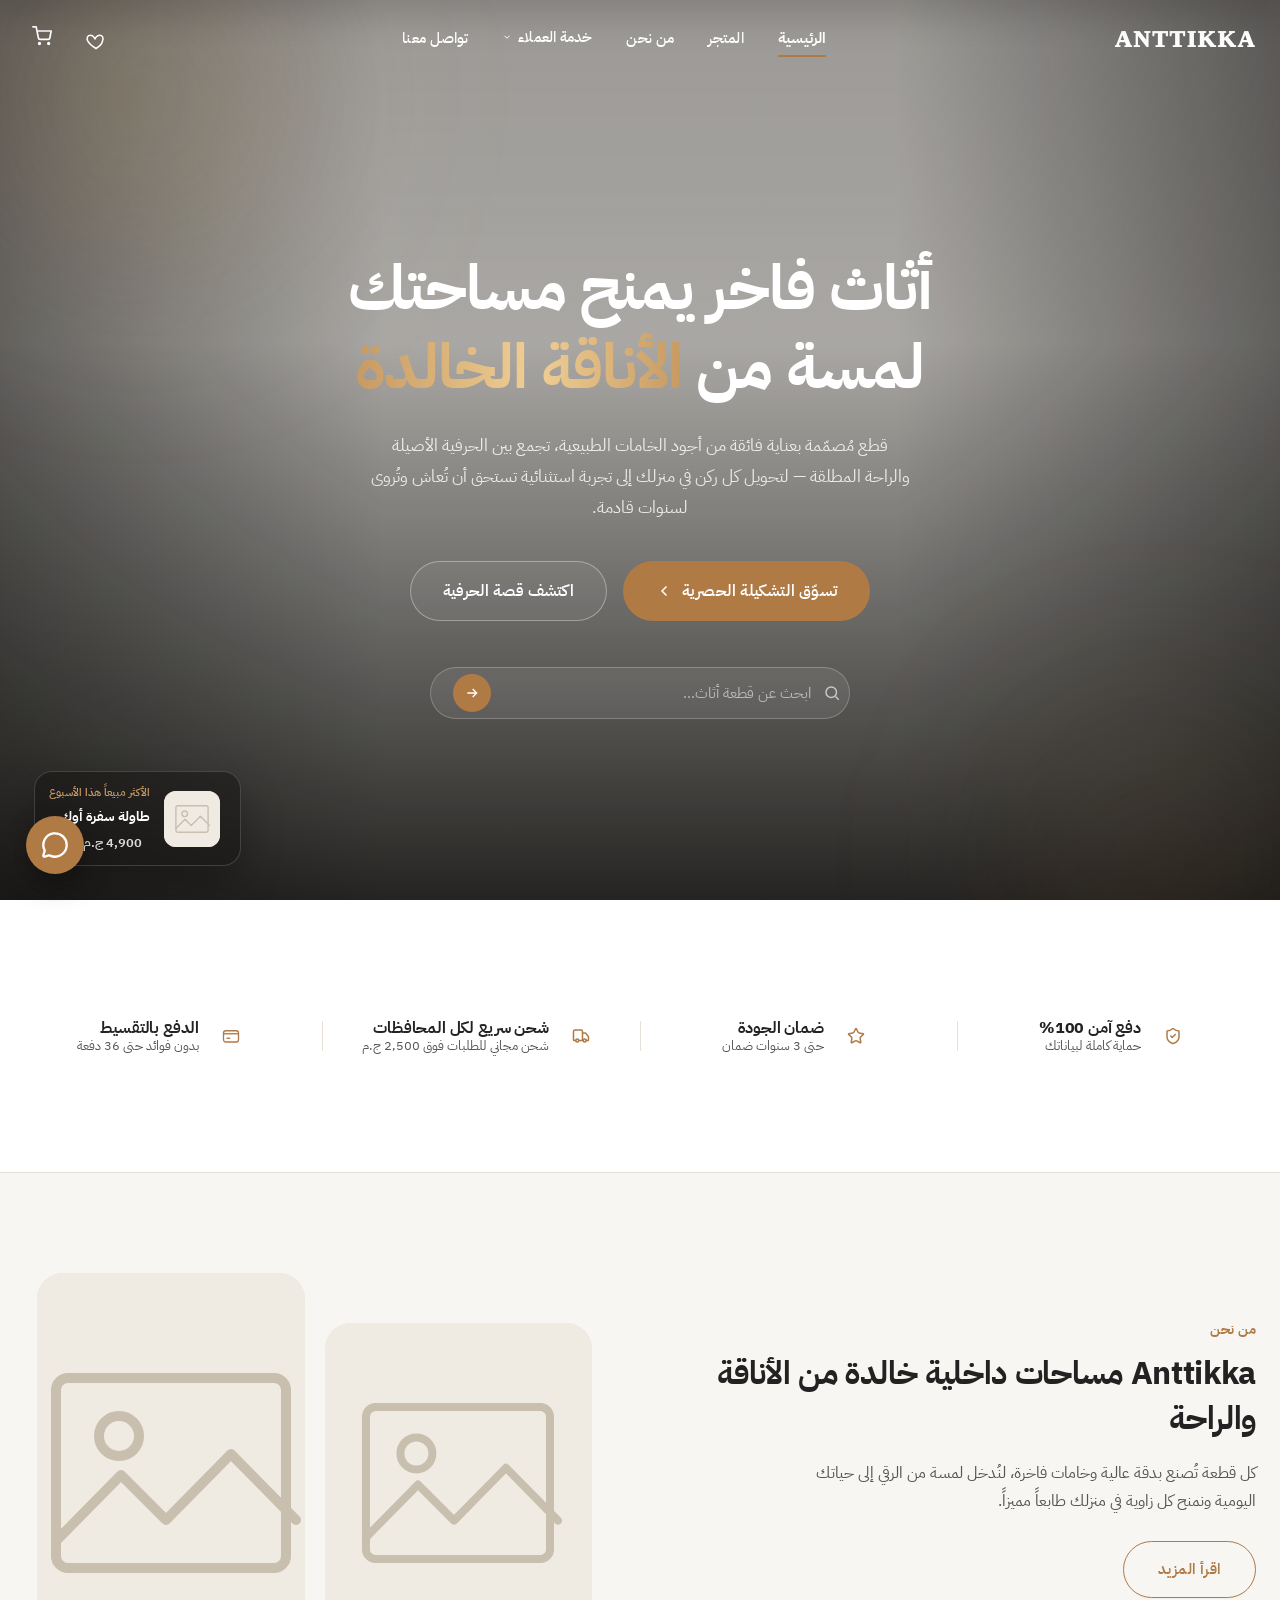
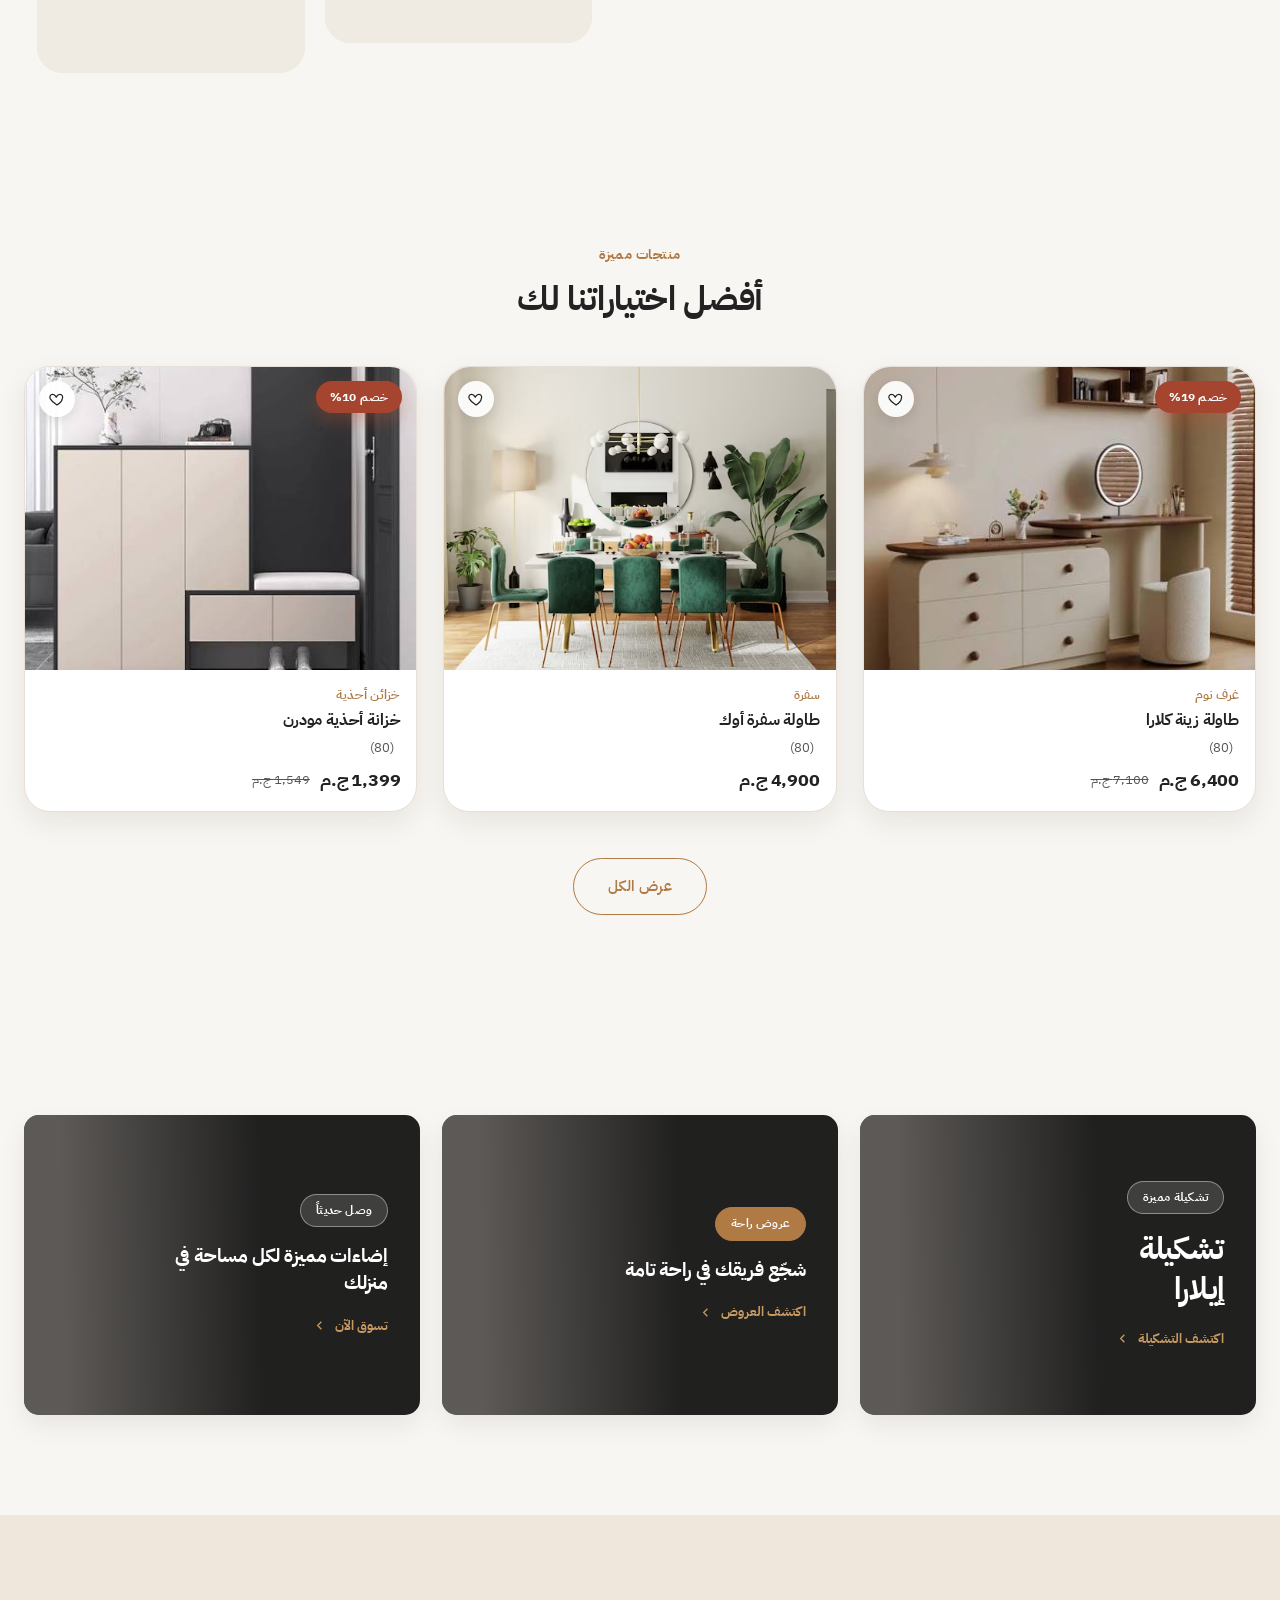
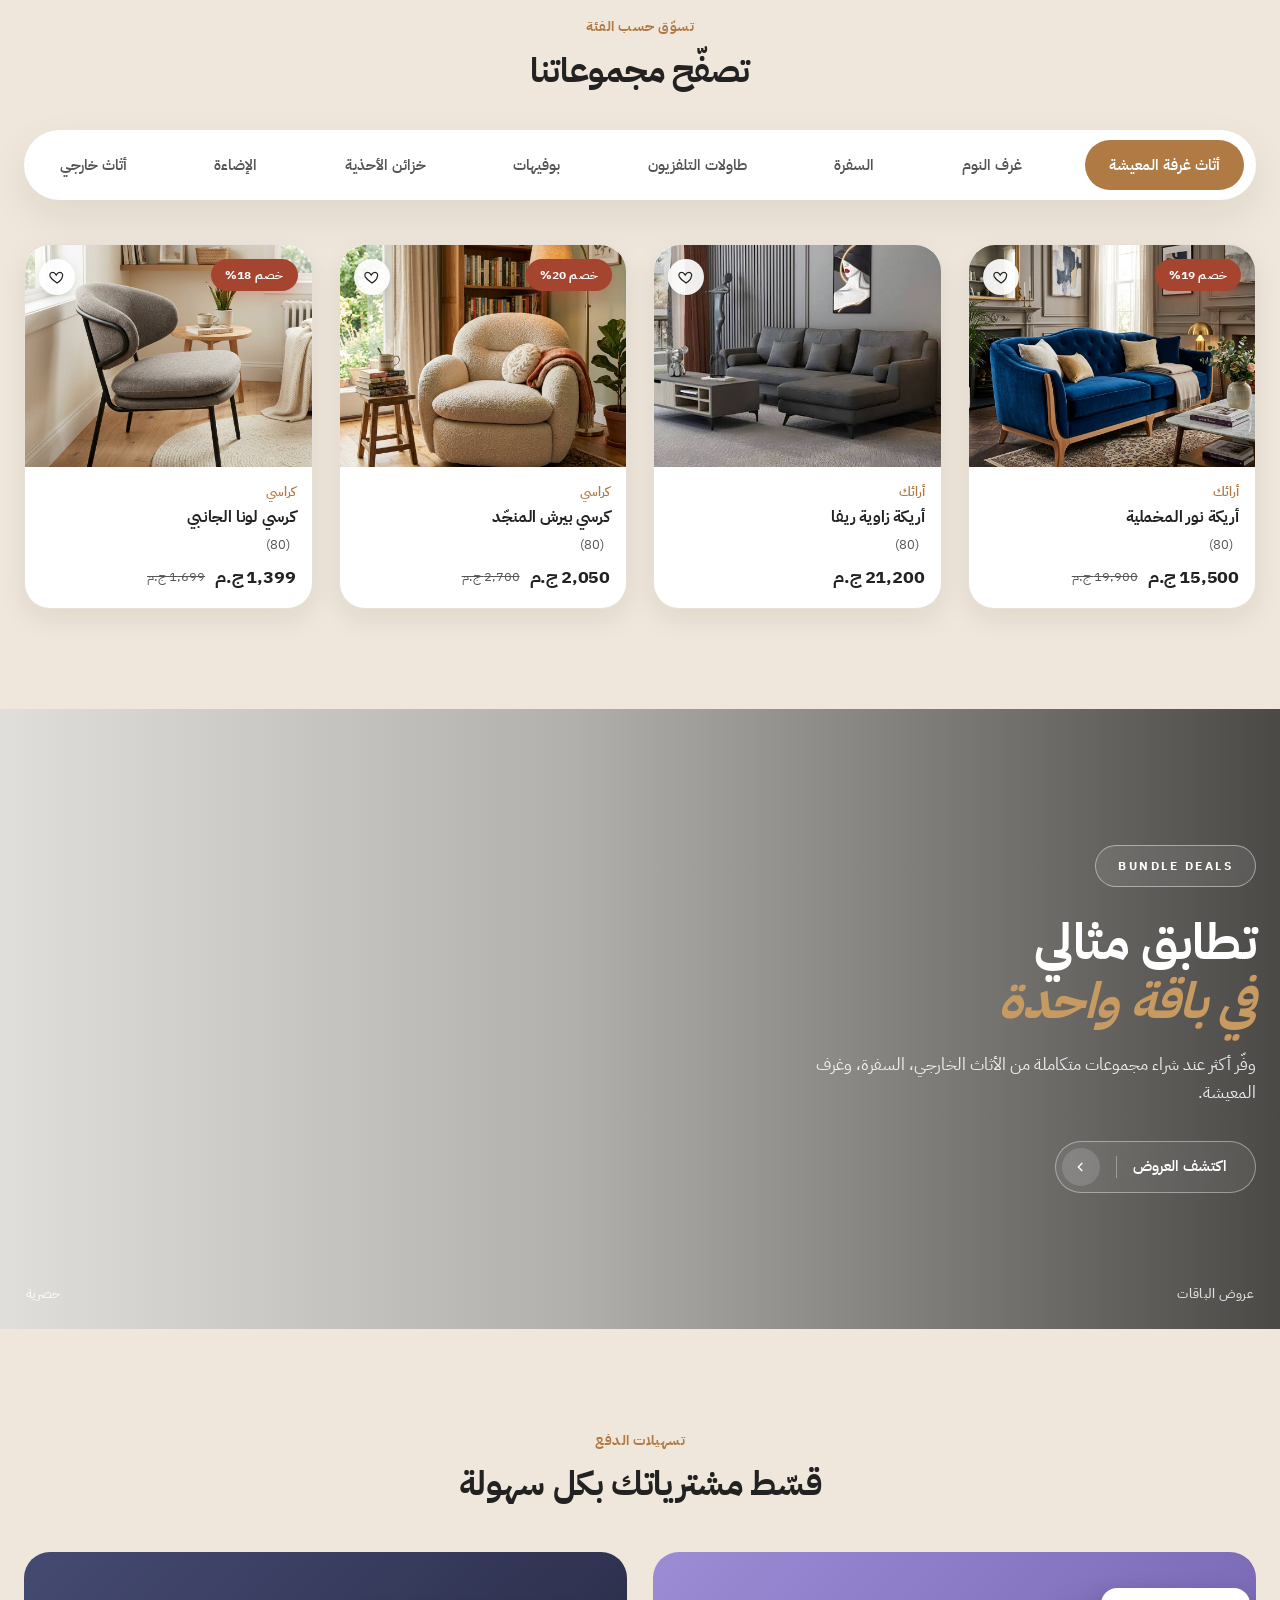
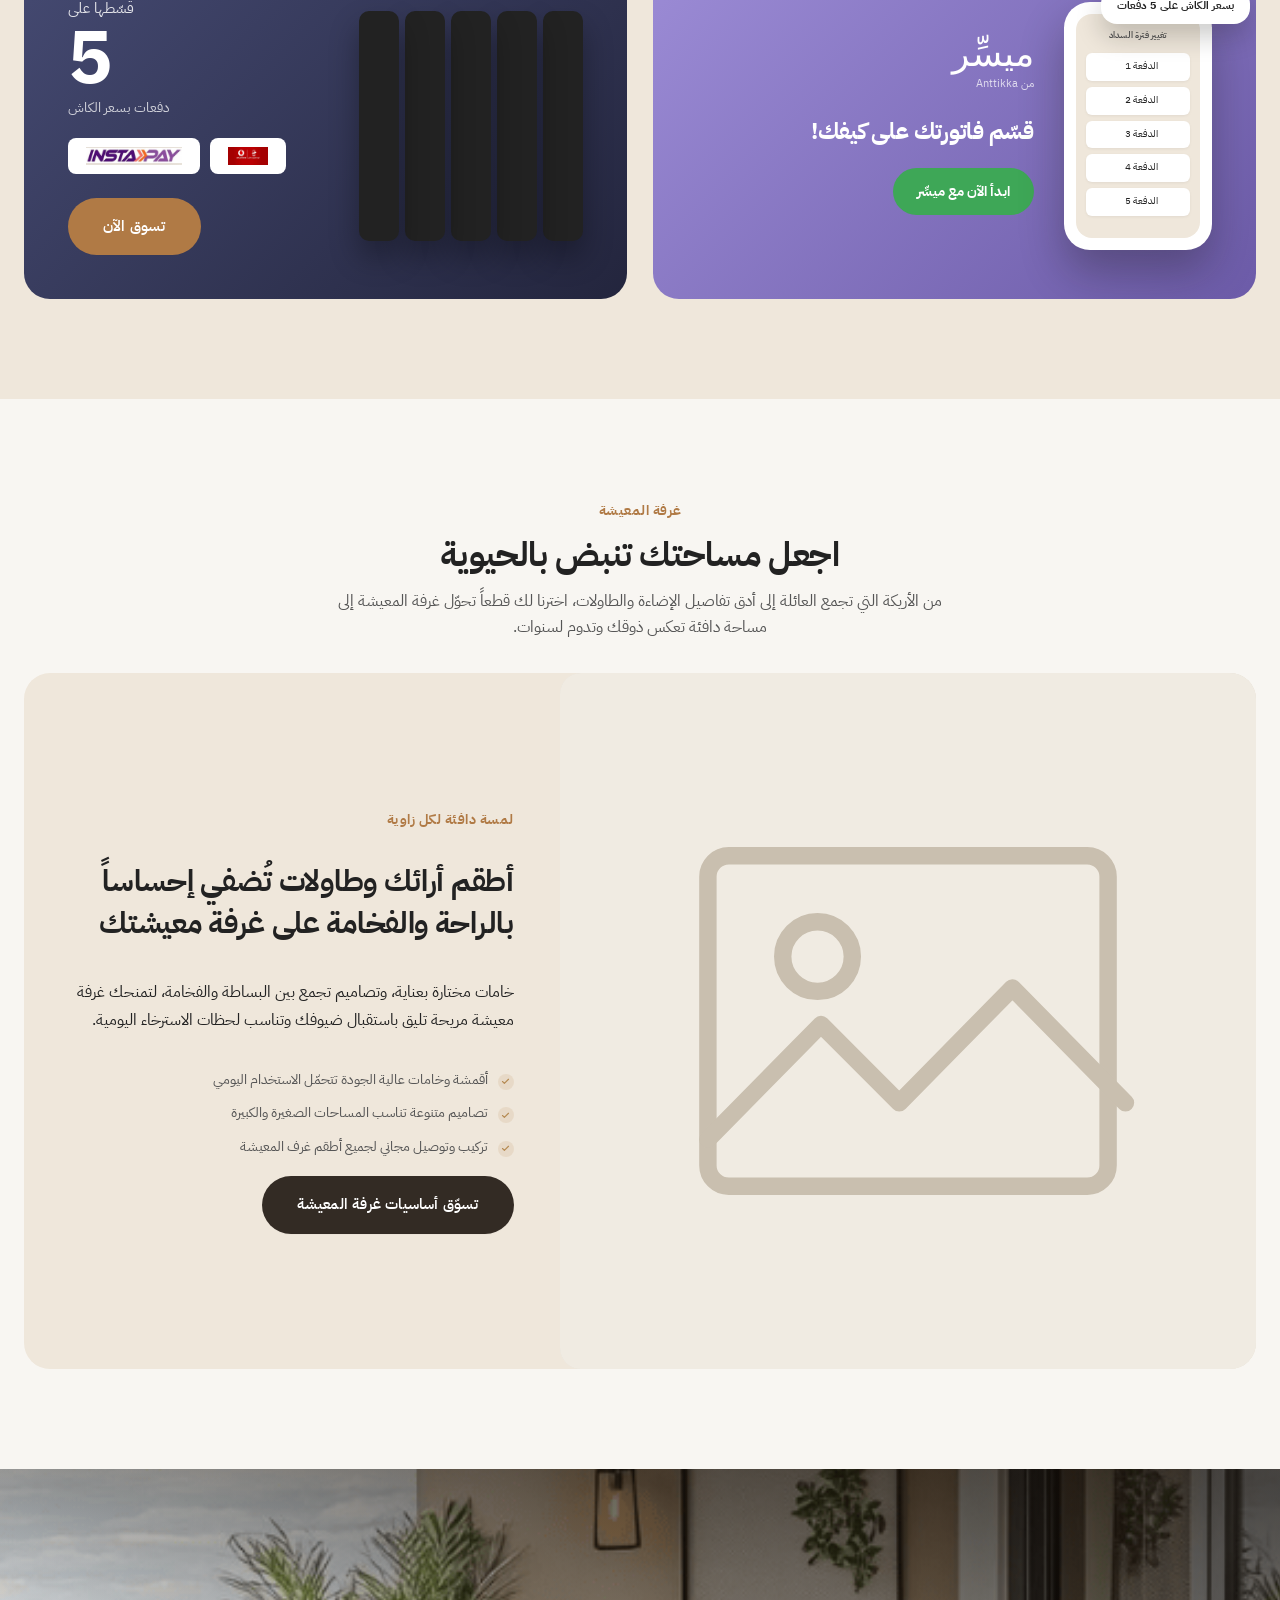
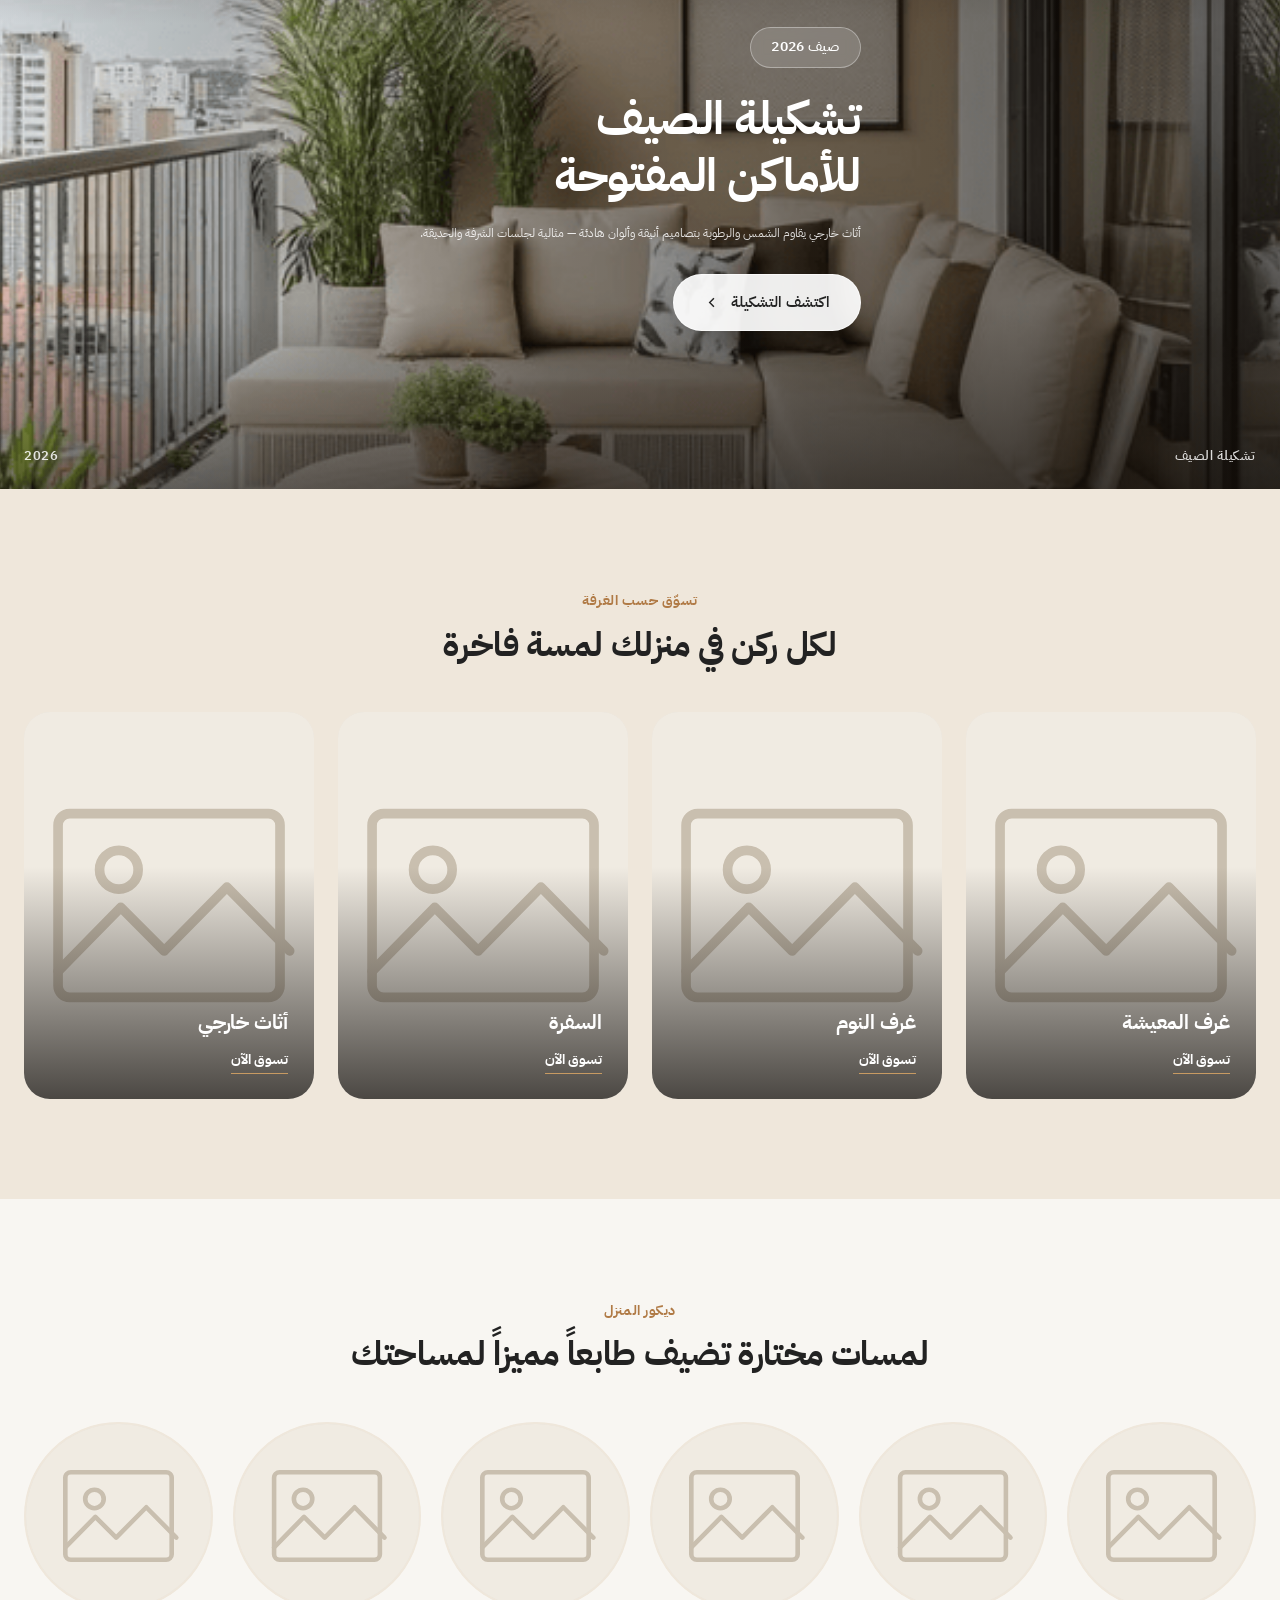
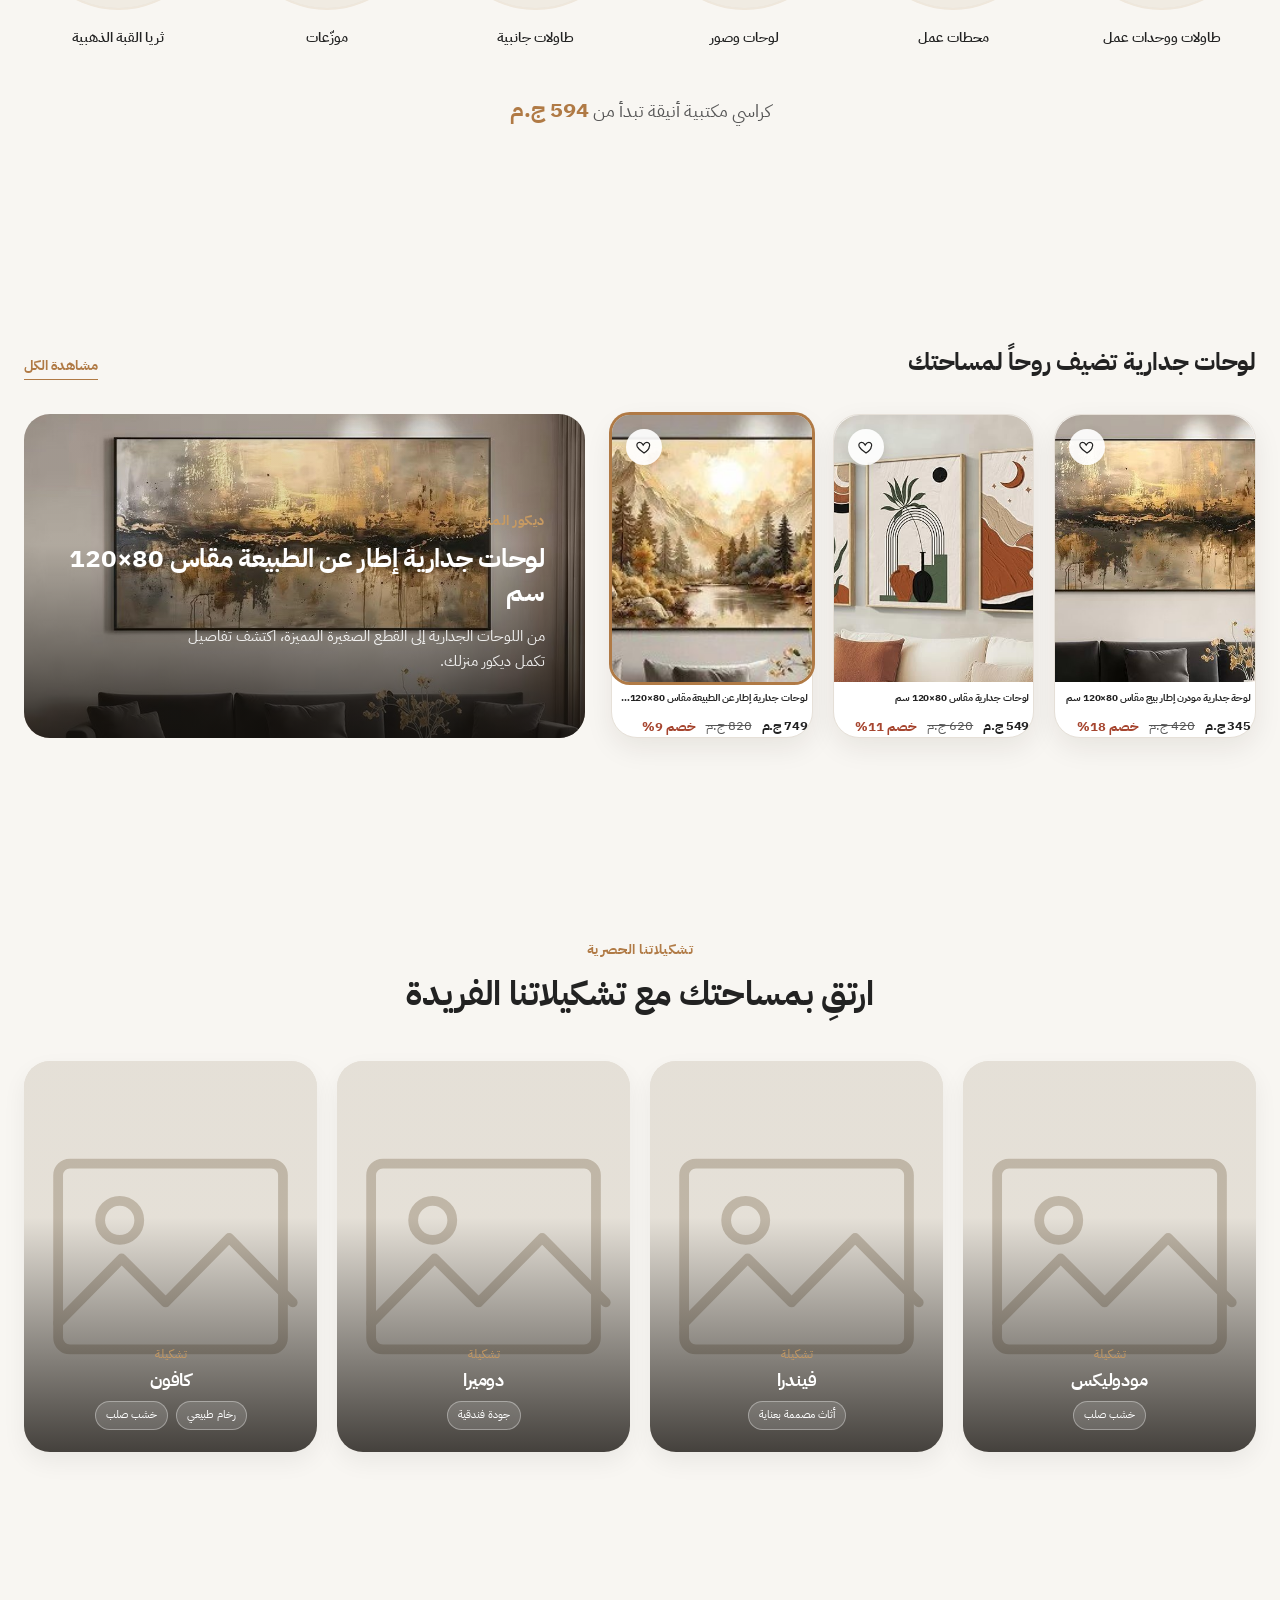
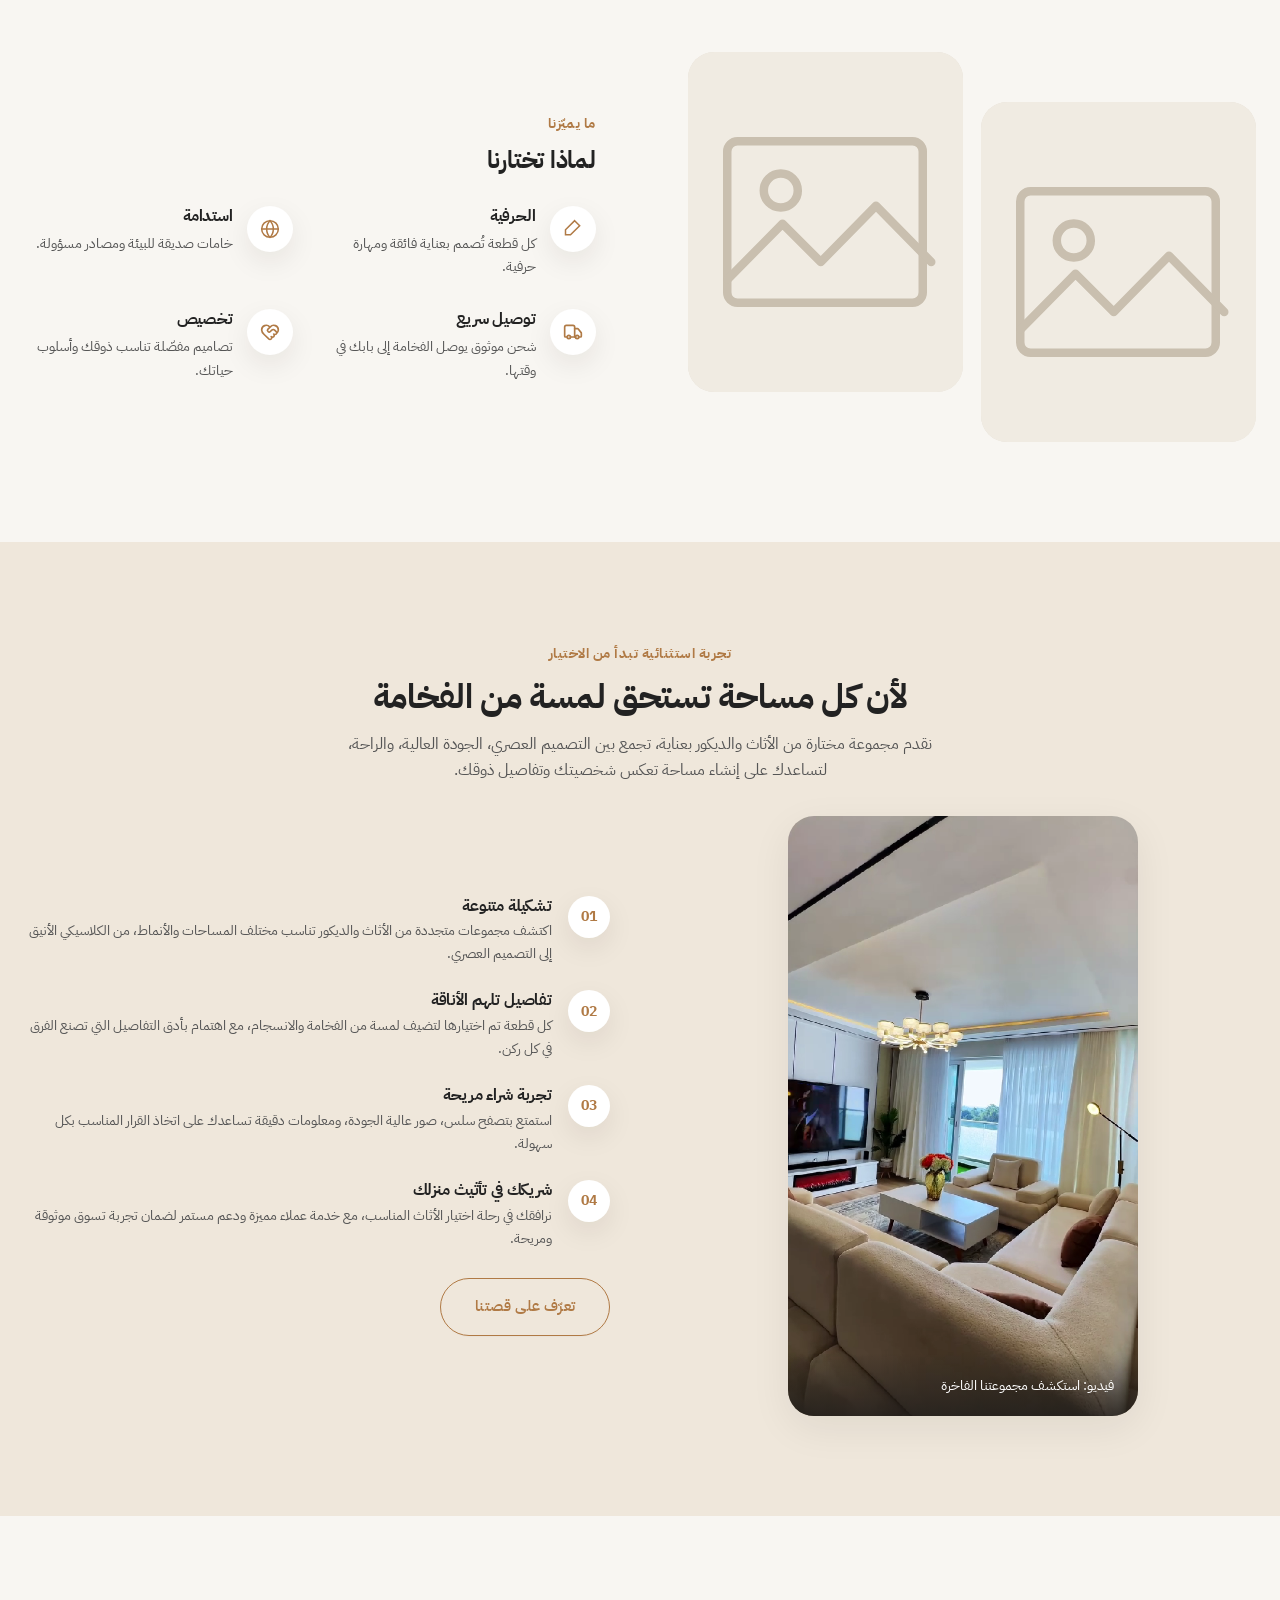
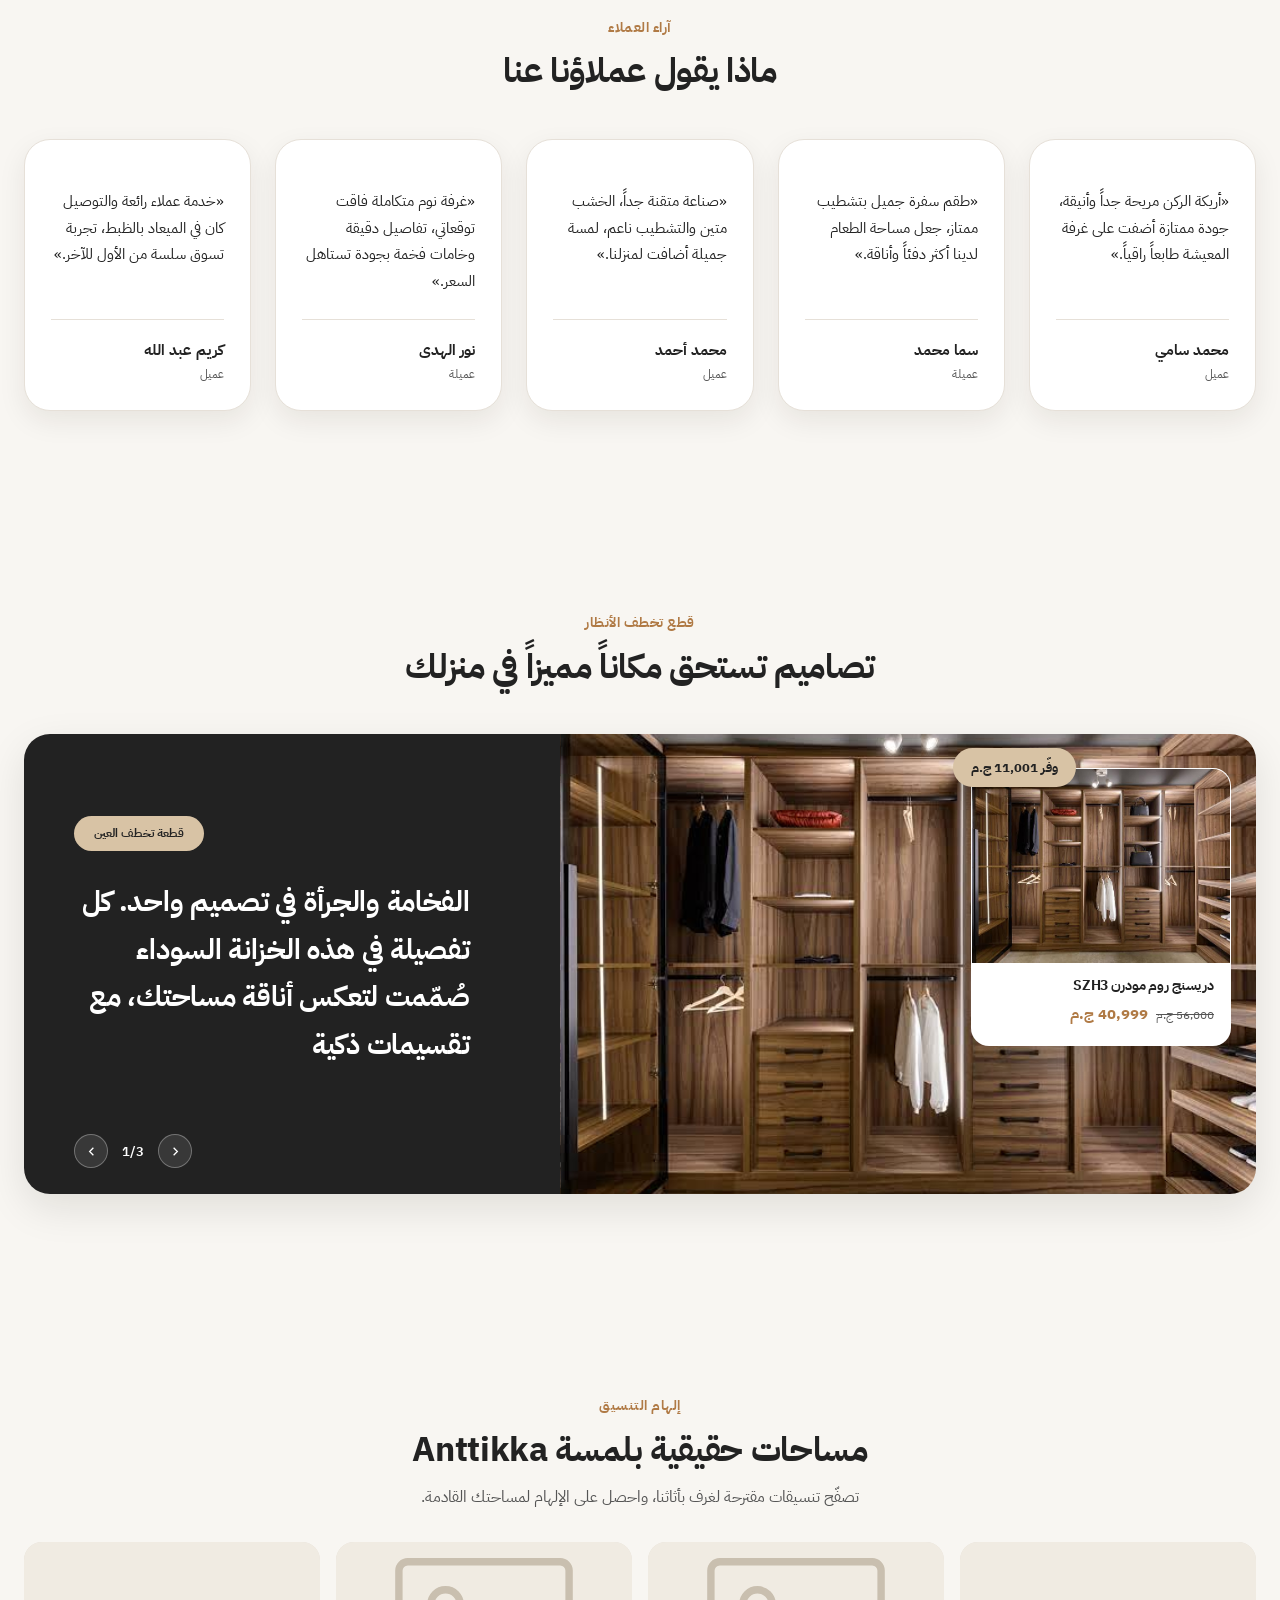
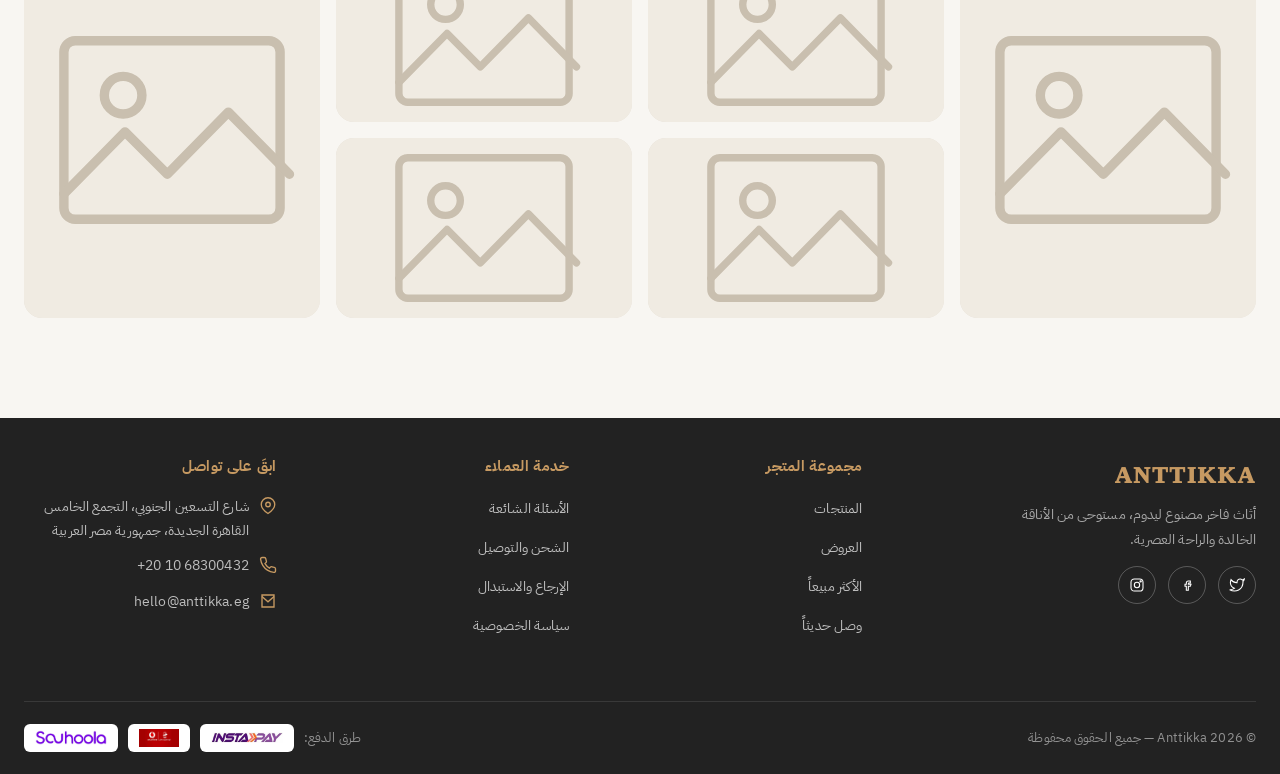
==== commit 239e6859: "Update index.html" ====
--- a/index.html
+++ b/index.html
@@ -785,7 +785,7 @@
     preload="metadata"
     playsinline
     muted
-    poster="images/process-poster.webp">
+    poster="images/process-poster.png">
   </video>
 
   <button
@@ -1202,4 +1202,4 @@
 
 <script src="main.min.js"></script>
 </body>
-</html>+</html>
